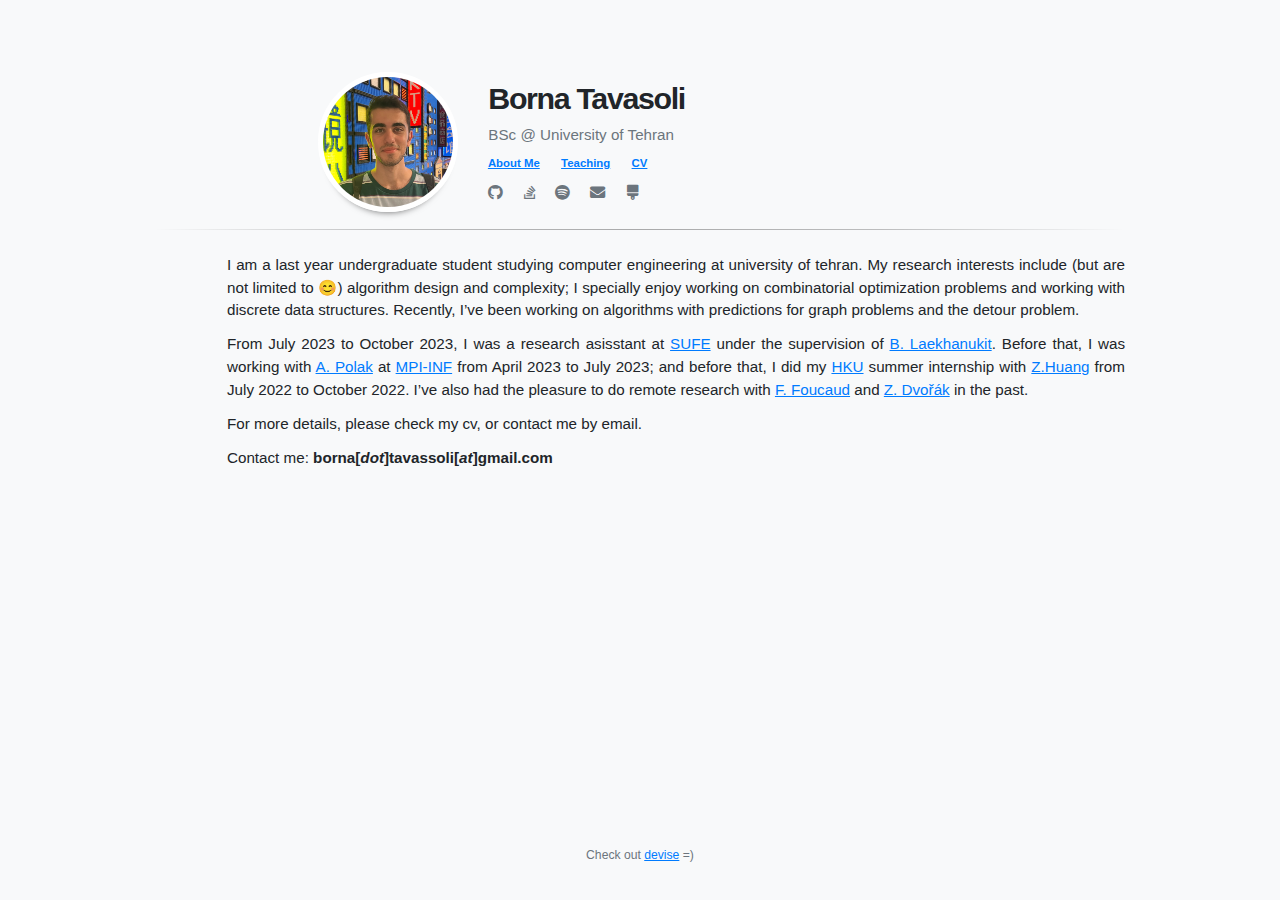
==== aboutme/index.html @ 0b663c75 "about me" ====
<!doctype html>
<link rel="stylesheet" href="../css/quote.css">
<link rel="stylesheet" href="../css/custom.css">
<script src="../js/quote.js"></script>
<html lang="en-us"><head>
    
    

    <title>Borna&#39;s Webpage</title>
    <meta charset="utf-8">
    <meta name="viewport" content="width=device-width, initial-scale=1, shrink-to-fit=no">
    <meta name="description" content="" />

    
    
    
    <link rel="stylesheet" href="../css/theme.min.css">

    
    
    

    
</head>
<link rel="stylesheet" href="../css/custom.css">
    <script src="../js/quote.js"></script>
    <body>
        <div id="content" class="mx-auto"><header class="container mt-sm-5 mt-4 mb-4 mt-xs-1">
    <div class="row">
        
        <div class="col-sm-4 col-12 text-sm-right text-center pt-sm-4">
            <a href="../" class="text-decoration-none">
                <img id="home-image" class="rounded-circle"
                    
                        
                            src="../images/profile.png"
                        
                    
                />
            </a>
        </div>
        <div class="col-sm-8 col-12 text-sm-left text-center mt-2">
        
            <h2 class="m-0 mb-2 mt-4">
                <a href="../" class="text-decoration-none">
                    
                        Borna Tavasoli
                    
                </a>
            </h2>
            <p class="text-muted mb-1">
                
                    BSc @ University of Tehran
                
            </p>
            <ul id="nav-links" class="list-inline mb-2">
                
                
                    <li class="list-inline-item">
                        <a class="badge badge-white " href="../aboutme/" title="a bit about my background">About Me</a>
                    </li>
                
                    <li class="list-inline-item">
                        <a class="badge badge-white " href="../teaching/" title="courses i&#39;ve been involved with">Teaching</a>
                    </li>
                
                    <li class="list-inline-item">
                        <a class="badge badge-white " href="../cv/" title="my academic cv">CV</a>
                    </li>
                
            </ul>
            <ul id="nav-social" class="list-inline mb-2">
                
                    <li class="list-inline-item mr-3">
                        <a href="https://github.com/borna-tl" target="_blank">
                            <i class="fab fa-github fa-1.5x text-muted"></i>
                        </a>
                    </li>
                
                    <li class="list-inline-item mr-3">
                        <a href="https://stackoverflow.com/users/17235706/borna-tavasoli" target="_blank">
                            <i class="fab fa-stack-overflow fa-1.5x text-muted"></i>
                        </a>
                    </li>
                
                    <li class="list-inline-item mr-3">
                        <a href="https://spotify.link/CkBah7Ja4Cb" target="_blank">
                            <i class="fab fa-spotify fa-1.5x text-muted"></i>
                        </a>
                    </li>
                
                    <li class="list-inline-item mr-3">
                        <a href="../aboutme/" target="_blank">
                            <i class="fas fa-envelope fa-1.5x text-muted"></i>
                        </a>
                    </li>
                
            </ul>
            <ul id = "bobross" class="button mb-2">
                
                    <li class="list-inline-item mr-3">
                        <a href="javascript:displayRandomQuote();">
                            <i class="fas fa-brush fa-1.5x text-muted"></i>
                        </a>
                    </li>
                
            </ul>
        </div>
    </div>
    <hr />
</header>
<div class="container">
    

    <div class="pl-sm-4 ml-sm-5">
        <p>I am a last year undergraduate student studying computer engineering at university of tehran. My research interests include (but are not limited to 😊) algorithm design and complexity; I specially enjoy working on combinatorial optimization problems and working with discrete data structures. Recently, I&rsquo;ve been working on algorithms with predictions for graph problems and the detour problem.</p>
<p>From July 2023 to October 2023, I was a research asisstant at <a href="https://itcs.sufe.edu.cn/main.psp">SUFE</a> under the supervision of <a href="https://bundit-lae.me">B. Laekhanukit</a>. Before that, I was working with <a href="https://adampolak.github.io">A. Polak</a> at <a href="https://www.mpi-inf.mpg.de/home/">MPI-INF</a> from April 2023 to July 2023; and before that, I did my <a href="https://www.cs.hku.hk">HKU</a> summer internship with <a href="https://i.cs.hku.hk/~zhiyi/">Z.Huang</a> from July 2022 to October 2022. I&rsquo;ve also had the pleasure to do remote research with <a href="https://perso.limos.fr/ffoucaud/">F. Foucaud</a> and <a href="https://iuuk.mff.cuni.cz/~rakdver/">Z. Dvořák</a> in the past.</p>
<p>For more details, please check my cv, or contact me by email.</p>
<p>Contact me: <strong>borna[<em>dot</em>]tavassoli[<em>at</em>]gmail.com</strong></p>

    </div>

    

            </div>
        </div><footer class="text-center pb-1">
    <small class="text-muted">
        
        
        Check out <a href="https://github.com/austingebauer/devise" target="_blank">devise</a> =)
    </small>
</footer>
</body>
</html>
---- css/quote.css ----
.quote-popup {
    position: fixed;
    top: 160px;
    right: 30px; 
    display: flex;
    background-image: url('/images/bobross.png'); /* Replace with the path to your image */
    background-size: cover; /* Adjust how the image covers the box */
    background-repeat: no-repeat; 
    /* background-color: rgba(255, 102, 0, 0.8); */
    color: #fff;
    border: 1px solid #570a00;
    padding: 10px 20px;
    max-width: 500px; /* Set the maximum width */
    word-wrap: break-word; /* Allow text to break into multiple lines */
    box-shadow: 0px 0px 10px rgba(0, 0, 0, 0.2); /* Add a shadow for depth */
    border-radius: 5px;
    animation: fadeInOut 5s ease-in-out;
  }
  
  @keyframes fadeInOut {
    0% {
      opacity: 0;
    }
    20% {
      opacity: 1;
    }
    80% {
      opacity: 1;
    }
    100% {
      opacity: 0;
    }
  }
---- css/custom.css ----
.container {
  text-align: justify;
}

.email {
  font-size: 16px;
  color: #007bff;
  text-decoration: none;
}

.email:hover {
  text-decoration: underline;
  transition: color 0.3s;
}

.email:before {
  content: '\2709 ';
  margin-right: 5px;
  font-weight: bold;
}

.underline_hover {
	color: #2f2318;
  position: relative;
  text-decoration: none;
}

.underline_hover::before {
  content: '';
  position: absolute;
  width: 100%;
  height: 3px;
  border-radius: 4px;
  background-color: #d68213;
  bottom: 0;
  left: 0;
  transform-origin: right;
  transform: scaleX(0);
  transition: transform .3s ease-in-out;
}

.underline_hover:hover::before {
  transform-origin: left;
  transform: scaleX(1);
}

#quote-container {
  position: fixed;
  top: 20px; /* Adjust the distance from the top */
  right: 20px; /* Adjust the distance from the right */
}

#quote-circle {
  width: 50px;
  height: 50px;
  background-color: #007bff; /* Change the background color to your preference */
  border-radius: 50%;
  display: flex;
  justify-content: center;
  align-items: center;
  cursor: pointer;
  transition: width 0.3s, height 0.3s;
}

#quote-circle:hover {
  width: 200px; /* Adjust the expanded width */
  height: 200px; /* Adjust the expanded height */
}

#quote-text {
  color: #fff; /* Text color */
  text-align: center;
  display: none;
}
---- css/theme.min.css ----
@charset "UTF-8";/*!* Bootstrap v4.5.2 (https://getbootstrap.com/)
* Copyright 2011-2020 The Bootstrap Authors
* Copyright 2011-2020 Twitter, Inc.
* Licensed under MIT (https://github.com/twbs/bootstrap/blob/main/LICENSE)*/:root{--blue:#007bff;--indigo:#6610f2;--purple:#6f42c1;--pink:#e83e8c;--red:#dc3545;--orange:#fd7e14;--yellow:#ffc107;--green:#28a745;--teal:#20c997;--cyan:#17a2b8;--white:#fff;--gray:#6c757d;--gray-dark:#343a40;--primary:#007bff;--secondary:#6c757d;--success:#28a745;--info:#17a2b8;--warning:#ffc107;--danger:#dc3545;--light:#f8f9fa;--dark:#343a40;--breakpoint-xs:0;--breakpoint-sm:576px;--breakpoint-md:768px;--breakpoint-lg:992px;--breakpoint-xl:1200px;--font-family-sans-serif:-apple-system, BlinkMacSystemFont, "Segoe UI", Roboto, "Helvetica Neue", Arial, "Noto Sans", sans-serif, "Apple Color Emoji", "Segoe UI Emoji", "Segoe UI Symbol", "Noto Color Emoji";--font-family-monospace:SFMono-Regular, Menlo, Monaco, Consolas, "Liberation Mono", "Courier New", monospace}*,*::before,*::after{box-sizing:border-box}html{font-family:sans-serif;line-height:1.15;-webkit-text-size-adjust:100%;-webkit-tap-highlight-color:transparent}article,aside,figcaption,figure,footer,header,hgroup,main,nav,section{display:block}body{margin:0;font-family:Helvetica Neue,helvetica neue,Arial,sans-serif;font-size:.95rem;font-weight:400;line-height:1.5;color:#212529;text-align:left;background-color:#f8f9fa}[tabindex="-1"]:focus:not(:focus-visible){outline:0!important}hr{box-sizing:content-box;height:0;overflow:visible}h1,h2,h3,h4,h5,h6{margin-top:0;margin-bottom:.5rem}p{margin-top:0;margin-bottom:1rem}abbr[title],abbr[data-original-title]{text-decoration:underline;text-decoration:underline dotted;cursor:help;border-bottom:0;text-decoration-skip-ink:none}address{margin-bottom:1rem;font-style:normal;line-height:inherit}ol,ul,dl{margin-top:0;margin-bottom:1rem}ol ol,ul ul,ol ul,ul ol{margin-bottom:0}dt{font-weight:700}dd{margin-bottom:.5rem;margin-left:0}blockquote{margin:0 0 1rem}b,strong{font-weight:bolder}small{font-size:80%}sub,sup{position:relative;font-size:75%;line-height:0;vertical-align:baseline}sub{bottom:-.25em}sup{top:-.5em}a{color:#007bff;text-decoration:none;background-color:transparent}a:hover{color:#0056b3;text-decoration:underline}a:not([href]):not([class]){color:inherit;text-decoration:none}a:not([href]):not([class]):hover{color:inherit;text-decoration:none}pre,code,kbd,samp{font-family:SFMono-Regular,Menlo,Monaco,Consolas,liberation mono,courier new,monospace;font-size:1em}pre{margin-top:0;margin-bottom:1rem;overflow:auto;-ms-overflow-style:scrollbar}figure{margin:0 0 1rem}img{vertical-align:middle;border-style:none}svg{overflow:hidden;vertical-align:middle}table{border-collapse:collapse}caption{padding-top:.75rem;padding-bottom:.75rem;color:#6c757d;text-align:left;caption-side:bottom}th{text-align:inherit}label{display:inline-block;margin-bottom:.5rem}button{border-radius:0}button:focus{outline:1px dotted;outline:5px auto -webkit-focus-ring-color}input,button,select,optgroup,textarea{margin:0;font-family:inherit;font-size:inherit;line-height:inherit}button,input{overflow:visible}button,select{text-transform:none}[role=button]{cursor:pointer}select{word-wrap:normal}button,[type=button],[type=reset],[type=submit]{-webkit-appearance:button}button:not(:disabled),[type=button]:not(:disabled),[type=reset]:not(:disabled),[type=submit]:not(:disabled){cursor:pointer}button::-moz-focus-inner,[type=button]::-moz-focus-inner,[type=reset]::-moz-focus-inner,[type=submit]::-moz-focus-inner{padding:0;border-style:none}input[type=radio],input[type=checkbox]{box-sizing:border-box;padding:0}textarea{overflow:auto;resize:vertical}fieldset{min-width:0;padding:0;margin:0;border:0}legend{display:block;width:100%;max-width:100%;padding:0;margin-bottom:.5rem;font-size:1.5rem;line-height:inherit;color:inherit;white-space:normal}progress{vertical-align:baseline}[type=number]::-webkit-inner-spin-button,[type=number]::-webkit-outer-spin-button{height:auto}[type=search]{outline-offset:-2px;-webkit-appearance:none}[type=search]::-webkit-search-decoration{-webkit-appearance:none}::-webkit-file-upload-button{font:inherit;-webkit-appearance:button}output{display:inline-block}summary{display:list-item;cursor:pointer}template{display:none}[hidden]{display:none!important}h1,h2,h3,h4,h5,h6,.h1,.h2,.h3,.h4,.h5,.h6{margin-bottom:.5rem;font-weight:500;line-height:1.2}h1,.h1{font-size:2.375rem}h2,.h2{font-size:1.9rem}h3,.h3{font-size:1.6625rem}h4,.h4{font-size:1.425rem}h5,.h5{font-size:1.1875rem}h6,.h6{font-size:.95rem}.lead{font-size:1.1875rem;font-weight:300}.display-1{font-size:6rem;font-weight:300;line-height:1.2}.display-2{font-size:5.5rem;font-weight:300;line-height:1.2}.display-3{font-size:4.5rem;font-weight:300;line-height:1.2}.display-4{font-size:3.5rem;font-weight:300;line-height:1.2}hr{margin-top:1rem;margin-bottom:1rem;border:0;border-top:1px solid rgba(0,0,0,.1)}small,.small{font-size:80%;font-weight:400}mark,.mark{padding:.2em;background-color:#fcf8e3}.list-unstyled{padding-left:0;list-style:none}.list-inline{padding-left:0;list-style:none}.list-inline-item{display:inline-block}.list-inline-item:not(:last-child){margin-right:.5rem}.initialism{font-size:90%;text-transform:uppercase}.blockquote{margin-bottom:1rem;font-size:1.1875rem}.blockquote-footer{display:block;font-size:80%;color:#6c757d}.blockquote-footer::before{content:"\2014\00A0"}.img-fluid{max-width:100%;height:auto}.img-thumbnail{padding:.25rem;background-color:#f8f9fa;border:1px solid #dee2e6;border-radius:.25rem;max-width:100%;height:auto}.figure{display:inline-block}.figure-img{margin-bottom:.5rem;line-height:1}.figure-caption{font-size:90%;color:#6c757d}code{font-size:87.5%;color:#e83e8c;word-wrap:break-word}a>code{color:inherit}kbd{padding:.2rem .4rem;font-size:87.5%;color:#fff;background-color:#212529;border-radius:.2rem}kbd kbd{padding:0;font-size:100%;font-weight:700}pre{display:block;font-size:87.5%;color:#212529}pre code{font-size:inherit;color:inherit;word-break:normal}.pre-scrollable{max-height:340px;overflow-y:scroll}.container,.container-fluid,.container-xl,.container-lg,.container-md,.container-sm{width:100%;padding-right:15px;padding-left:15px;margin-right:auto;margin-left:auto}@media(min-width:576px){.container-sm,.container{max-width:540px}}@media(min-width:768px){.container-md,.container-sm,.container{max-width:720px}}@media(min-width:992px){.container-lg,.container-md,.container-sm,.container{max-width:960px}}@media(min-width:1200px){.container-xl,.container-lg,.container-md,.container-sm,.container{max-width:1140px}}.row{display:flex;flex-wrap:wrap;margin-right:-15px;margin-left:-15px}.no-gutters{margin-right:0;margin-left:0}.no-gutters>.col,.no-gutters>[class*=col-]{padding-right:0;padding-left:0}.col-xl,.col-xl-auto,.col-xl-12,.col-xl-11,.col-xl-10,.col-xl-9,.col-xl-8,.col-xl-7,.col-xl-6,.col-xl-5,.col-xl-4,.col-xl-3,.col-xl-2,.col-xl-1,.col-lg,.col-lg-auto,.col-lg-12,.col-lg-11,.col-lg-10,.col-lg-9,.col-lg-8,.col-lg-7,.col-lg-6,.col-lg-5,.col-lg-4,.col-lg-3,.col-lg-2,.col-lg-1,.col-md,.col-md-auto,.col-md-12,.col-md-11,.col-md-10,.col-md-9,.col-md-8,.col-md-7,.col-md-6,.col-md-5,.col-md-4,.col-md-3,.col-md-2,.col-md-1,.col-sm,.col-sm-auto,.col-sm-12,.col-sm-11,.col-sm-10,.col-sm-9,.col-sm-8,.col-sm-7,.col-sm-6,.col-sm-5,.col-sm-4,.col-sm-3,.col-sm-2,.col-sm-1,.col,.col-auto,.col-12,.col-11,.col-10,.col-9,.col-8,.col-7,.col-6,.col-5,.col-4,.col-3,.col-2,.col-1{position:relative;width:100%;padding-right:15px;padding-left:15px}.col{flex-basis:0;flex-grow:1;max-width:100%}.row-cols-1>*{flex:0 0 100%;max-width:100%}.row-cols-2>*{flex:0 0 50%;max-width:50%}.row-cols-3>*{flex:0 0 33.33333333%;max-width:33.33333333%}.row-cols-4>*{flex:0 0 25%;max-width:25%}.row-cols-5>*{flex:0 0 20%;max-width:20%}.row-cols-6>*{flex:0 0 16.66666667%;max-width:16.66666667%}.col-auto{flex:none;width:auto;max-width:100%}.col-1{flex:0 0 8.33333333%;max-width:8.33333333%}.col-2{flex:0 0 16.66666667%;max-width:16.66666667%}.col-3{flex:0 0 25%;max-width:25%}.col-4{flex:0 0 33.33333333%;max-width:33.33333333%}.col-5{flex:0 0 41.66666667%;max-width:41.66666667%}.col-6{flex:0 0 50%;max-width:50%}.col-7{flex:0 0 58.33333333%;max-width:58.33333333%}.col-8{flex:0 0 66.66666667%;max-width:66.66666667%}.col-9{flex:0 0 75%;max-width:75%}.col-10{flex:0 0 83.33333333%;max-width:83.33333333%}.col-11{flex:0 0 91.66666667%;max-width:91.66666667%}.col-12{flex:0 0 100%;max-width:100%}.order-first{order:-1}.order-last{order:13}.order-0{order:0}.order-1{order:1}.order-2{order:2}.order-3{order:3}.order-4{order:4}.order-5{order:5}.order-6{order:6}.order-7{order:7}.order-8{order:8}.order-9{order:9}.order-10{order:10}.order-11{order:11}.order-12{order:12}.offset-1{margin-left:8.33333333%}.offset-2{margin-left:16.66666667%}.offset-3{margin-left:25%}.offset-4{margin-left:33.33333333%}.offset-5{margin-left:41.66666667%}.offset-6{margin-left:50%}.offset-7{margin-left:58.33333333%}.offset-8{margin-left:66.66666667%}.offset-9{margin-left:75%}.offset-10{margin-left:83.33333333%}.offset-11{margin-left:91.66666667%}@media(min-width:576px){.col-sm{flex-basis:0;flex-grow:1;max-width:100%}.row-cols-sm-1>*{flex:0 0 100%;max-width:100%}.row-cols-sm-2>*{flex:0 0 50%;max-width:50%}.row-cols-sm-3>*{flex:0 0 33.33333333%;max-width:33.33333333%}.row-cols-sm-4>*{flex:0 0 25%;max-width:25%}.row-cols-sm-5>*{flex:0 0 20%;max-width:20%}.row-cols-sm-6>*{flex:0 0 16.66666667%;max-width:16.66666667%}.col-sm-auto{flex:none;width:auto;max-width:100%}.col-sm-1{flex:0 0 8.33333333%;max-width:8.33333333%}.col-sm-2{flex:0 0 16.66666667%;max-width:16.66666667%}.col-sm-3{flex:0 0 25%;max-width:25%}.col-sm-4{flex:0 0 33.33333333%;max-width:33.33333333%}.col-sm-5{flex:0 0 41.66666667%;max-width:41.66666667%}.col-sm-6{flex:0 0 50%;max-width:50%}.col-sm-7{flex:0 0 58.33333333%;max-width:58.33333333%}.col-sm-8{flex:0 0 66.66666667%;max-width:66.66666667%}.col-sm-9{flex:0 0 75%;max-width:75%}.col-sm-10{flex:0 0 83.33333333%;max-width:83.33333333%}.col-sm-11{flex:0 0 91.66666667%;max-width:91.66666667%}.col-sm-12{flex:0 0 100%;max-width:100%}.order-sm-first{order:-1}.order-sm-last{order:13}.order-sm-0{order:0}.order-sm-1{order:1}.order-sm-2{order:2}.order-sm-3{order:3}.order-sm-4{order:4}.order-sm-5{order:5}.order-sm-6{order:6}.order-sm-7{order:7}.order-sm-8{order:8}.order-sm-9{order:9}.order-sm-10{order:10}.order-sm-11{order:11}.order-sm-12{order:12}.offset-sm-0{margin-left:0}.offset-sm-1{margin-left:8.33333333%}.offset-sm-2{margin-left:16.66666667%}.offset-sm-3{margin-left:25%}.offset-sm-4{margin-left:33.33333333%}.offset-sm-5{margin-left:41.66666667%}.offset-sm-6{margin-left:50%}.offset-sm-7{margin-left:58.33333333%}.offset-sm-8{margin-left:66.66666667%}.offset-sm-9{margin-left:75%}.offset-sm-10{margin-left:83.33333333%}.offset-sm-11{margin-left:91.66666667%}}@media(min-width:768px){.col-md{flex-basis:0;flex-grow:1;max-width:100%}.row-cols-md-1>*{flex:0 0 100%;max-width:100%}.row-cols-md-2>*{flex:0 0 50%;max-width:50%}.row-cols-md-3>*{flex:0 0 33.33333333%;max-width:33.33333333%}.row-cols-md-4>*{flex:0 0 25%;max-width:25%}.row-cols-md-5>*{flex:0 0 20%;max-width:20%}.row-cols-md-6>*{flex:0 0 16.66666667%;max-width:16.66666667%}.col-md-auto{flex:none;width:auto;max-width:100%}.col-md-1{flex:0 0 8.33333333%;max-width:8.33333333%}.col-md-2{flex:0 0 16.66666667%;max-width:16.66666667%}.col-md-3{flex:0 0 25%;max-width:25%}.col-md-4{flex:0 0 33.33333333%;max-width:33.33333333%}.col-md-5{flex:0 0 41.66666667%;max-width:41.66666667%}.col-md-6{flex:0 0 50%;max-width:50%}.col-md-7{flex:0 0 58.33333333%;max-width:58.33333333%}.col-md-8{flex:0 0 66.66666667%;max-width:66.66666667%}.col-md-9{flex:0 0 75%;max-width:75%}.col-md-10{flex:0 0 83.33333333%;max-width:83.33333333%}.col-md-11{flex:0 0 91.66666667%;max-width:91.66666667%}.col-md-12{flex:0 0 100%;max-width:100%}.order-md-first{order:-1}.order-md-last{order:13}.order-md-0{order:0}.order-md-1{order:1}.order-md-2{order:2}.order-md-3{order:3}.order-md-4{order:4}.order-md-5{order:5}.order-md-6{order:6}.order-md-7{order:7}.order-md-8{order:8}.order-md-9{order:9}.order-md-10{order:10}.order-md-11{order:11}.order-md-12{order:12}.offset-md-0{margin-left:0}.offset-md-1{margin-left:8.33333333%}.offset-md-2{margin-left:16.66666667%}.offset-md-3{margin-left:25%}.offset-md-4{margin-left:33.33333333%}.offset-md-5{margin-left:41.66666667%}.offset-md-6{margin-left:50%}.offset-md-7{margin-left:58.33333333%}.offset-md-8{margin-left:66.66666667%}.offset-md-9{margin-left:75%}.offset-md-10{margin-left:83.33333333%}.offset-md-11{margin-left:91.66666667%}}@media(min-width:992px){.col-lg{flex-basis:0;flex-grow:1;max-width:100%}.row-cols-lg-1>*{flex:0 0 100%;max-width:100%}.row-cols-lg-2>*{flex:0 0 50%;max-width:50%}.row-cols-lg-3>*{flex:0 0 33.33333333%;max-width:33.33333333%}.row-cols-lg-4>*{flex:0 0 25%;max-width:25%}.row-cols-lg-5>*{flex:0 0 20%;max-width:20%}.row-cols-lg-6>*{flex:0 0 16.66666667%;max-width:16.66666667%}.col-lg-auto{flex:none;width:auto;max-width:100%}.col-lg-1{flex:0 0 8.33333333%;max-width:8.33333333%}.col-lg-2{flex:0 0 16.66666667%;max-width:16.66666667%}.col-lg-3{flex:0 0 25%;max-width:25%}.col-lg-4{flex:0 0 33.33333333%;max-width:33.33333333%}.col-lg-5{flex:0 0 41.66666667%;max-width:41.66666667%}.col-lg-6{flex:0 0 50%;max-width:50%}.col-lg-7{flex:0 0 58.33333333%;max-width:58.33333333%}.col-lg-8{flex:0 0 66.66666667%;max-width:66.66666667%}.col-lg-9{flex:0 0 75%;max-width:75%}.col-lg-10{flex:0 0 83.33333333%;max-width:83.33333333%}.col-lg-11{flex:0 0 91.66666667%;max-width:91.66666667%}.col-lg-12{flex:0 0 100%;max-width:100%}.order-lg-first{order:-1}.order-lg-last{order:13}.order-lg-0{order:0}.order-lg-1{order:1}.order-lg-2{order:2}.order-lg-3{order:3}.order-lg-4{order:4}.order-lg-5{order:5}.order-lg-6{order:6}.order-lg-7{order:7}.order-lg-8{order:8}.order-lg-9{order:9}.order-lg-10{order:10}.order-lg-11{order:11}.order-lg-12{order:12}.offset-lg-0{margin-left:0}.offset-lg-1{margin-left:8.33333333%}.offset-lg-2{margin-left:16.66666667%}.offset-lg-3{margin-left:25%}.offset-lg-4{margin-left:33.33333333%}.offset-lg-5{margin-left:41.66666667%}.offset-lg-6{margin-left:50%}.offset-lg-7{margin-left:58.33333333%}.offset-lg-8{margin-left:66.66666667%}.offset-lg-9{margin-left:75%}.offset-lg-10{margin-left:83.33333333%}.offset-lg-11{margin-left:91.66666667%}}@media(min-width:1200px){.col-xl{flex-basis:0;flex-grow:1;max-width:100%}.row-cols-xl-1>*{flex:0 0 100%;max-width:100%}.row-cols-xl-2>*{flex:0 0 50%;max-width:50%}.row-cols-xl-3>*{flex:0 0 33.33333333%;max-width:33.33333333%}.row-cols-xl-4>*{flex:0 0 25%;max-width:25%}.row-cols-xl-5>*{flex:0 0 20%;max-width:20%}.row-cols-xl-6>*{flex:0 0 16.66666667%;max-width:16.66666667%}.col-xl-auto{flex:none;width:auto;max-width:100%}.col-xl-1{flex:0 0 8.33333333%;max-width:8.33333333%}.col-xl-2{flex:0 0 16.66666667%;max-width:16.66666667%}.col-xl-3{flex:0 0 25%;max-width:25%}.col-xl-4{flex:0 0 33.33333333%;max-width:33.33333333%}.col-xl-5{flex:0 0 41.66666667%;max-width:41.66666667%}.col-xl-6{flex:0 0 50%;max-width:50%}.col-xl-7{flex:0 0 58.33333333%;max-width:58.33333333%}.col-xl-8{flex:0 0 66.66666667%;max-width:66.66666667%}.col-xl-9{flex:0 0 75%;max-width:75%}.col-xl-10{flex:0 0 83.33333333%;max-width:83.33333333%}.col-xl-11{flex:0 0 91.66666667%;max-width:91.66666667%}.col-xl-12{flex:0 0 100%;max-width:100%}.order-xl-first{order:-1}.order-xl-last{order:13}.order-xl-0{order:0}.order-xl-1{order:1}.order-xl-2{order:2}.order-xl-3{order:3}.order-xl-4{order:4}.order-xl-5{order:5}.order-xl-6{order:6}.order-xl-7{order:7}.order-xl-8{order:8}.order-xl-9{order:9}.order-xl-10{order:10}.order-xl-11{order:11}.order-xl-12{order:12}.offset-xl-0{margin-left:0}.offset-xl-1{margin-left:8.33333333%}.offset-xl-2{margin-left:16.66666667%}.offset-xl-3{margin-left:25%}.offset-xl-4{margin-left:33.33333333%}.offset-xl-5{margin-left:41.66666667%}.offset-xl-6{margin-left:50%}.offset-xl-7{margin-left:58.33333333%}.offset-xl-8{margin-left:66.66666667%}.offset-xl-9{margin-left:75%}.offset-xl-10{margin-left:83.33333333%}.offset-xl-11{margin-left:91.66666667%}}.table{width:100%;margin-bottom:1rem;color:#212529}.table th,.table td{padding:.75rem;vertical-align:top;border-top:1px solid #dee2e6}.table thead th{vertical-align:bottom;border-bottom:2px solid #dee2e6}.table tbody+tbody{border-top:2px solid #dee2e6}.table-sm th,.table-sm td{padding:.3rem}.table-bordered{border:1px solid #dee2e6}.table-bordered th,.table-bordered td{border:1px solid #dee2e6}.table-bordered thead th,.table-bordered thead td{border-bottom-width:2px}.table-borderless th,.table-borderless td,.table-borderless thead th,.table-borderless tbody+tbody{border:0}.table-striped tbody tr:nth-of-type(odd){background-color:rgba(0,0,0,5%)}.table-hover tbody tr:hover{color:#212529;background-color:rgba(0,0,0,.075)}.table-primary,.table-primary>th,.table-primary>td{background-color:#b8daff}.table-primary th,.table-primary td,.table-primary thead th,.table-primary tbody+tbody{border-color:#7abaff}.table-hover .table-primary:hover{background-color:#9fcdff}.table-hover .table-primary:hover>td,.table-hover .table-primary:hover>th{background-color:#9fcdff}.table-secondary,.table-secondary>th,.table-secondary>td{background-color:#d6d8db}.table-secondary th,.table-secondary td,.table-secondary thead th,.table-secondary tbody+tbody{border-color:#b3b7bb}.table-hover .table-secondary:hover{background-color:#c8cbcf}.table-hover .table-secondary:hover>td,.table-hover .table-secondary:hover>th{background-color:#c8cbcf}.table-success,.table-success>th,.table-success>td{background-color:#c3e6cb}.table-success th,.table-success td,.table-success thead th,.table-success tbody+tbody{border-color:#8fd19e}.table-hover .table-success:hover{background-color:#b1dfbb}.table-hover .table-success:hover>td,.table-hover .table-success:hover>th{background-color:#b1dfbb}.table-info,.table-info>th,.table-info>td{background-color:#bee5eb}.table-info th,.table-info td,.table-info thead th,.table-info tbody+tbody{border-color:#86cfda}.table-hover .table-info:hover{background-color:#abdde5}.table-hover .table-info:hover>td,.table-hover .table-info:hover>th{background-color:#abdde5}.table-warning,.table-warning>th,.table-warning>td{background-color:#ffeeba}.table-warning th,.table-warning td,.table-warning thead th,.table-warning tbody+tbody{border-color:#ffdf7e}.table-hover .table-warning:hover{background-color:#ffe8a1}.table-hover .table-warning:hover>td,.table-hover .table-warning:hover>th{background-color:#ffe8a1}.table-danger,.table-danger>th,.table-danger>td{background-color:#f5c6cb}.table-danger th,.table-danger td,.table-danger thead th,.table-danger tbody+tbody{border-color:#ed969e}.table-hover .table-danger:hover{background-color:#f1b0b7}.table-hover .table-danger:hover>td,.table-hover .table-danger:hover>th{background-color:#f1b0b7}.table-light,.table-light>th,.table-light>td{background-color:#fdfdfe}.table-light th,.table-light td,.table-light thead th,.table-light tbody+tbody{border-color:#fbfcfc}.table-hover .table-light:hover{background-color:#ececf6}.table-hover .table-light:hover>td,.table-hover .table-light:hover>th{background-color:#ececf6}.table-dark,.table-dark>th,.table-dark>td{background-color:#c6c8ca}.table-dark th,.table-dark td,.table-dark thead th,.table-dark tbody+tbody{border-color:#95999c}.table-hover .table-dark:hover{background-color:#b9bbbe}.table-hover .table-dark:hover>td,.table-hover .table-dark:hover>th{background-color:#b9bbbe}.table-active,.table-active>th,.table-active>td{background-color:rgba(0,0,0,.075)}.table-hover .table-active:hover{background-color:rgba(0,0,0,.075)}.table-hover .table-active:hover>td,.table-hover .table-active:hover>th{background-color:rgba(0,0,0,.075)}.table .thead-dark th{color:#fff;background-color:#343a40;border-color:#454d55}.table .thead-light th{color:#495057;background-color:#e9ecef;border-color:#dee2e6}.table-dark{color:#fff;background-color:#343a40}.table-dark th,.table-dark td,.table-dark thead th{border-color:#454d55}.table-dark.table-bordered{border:0}.table-dark.table-striped tbody tr:nth-of-type(odd){background-color:rgba(255,255,255,5%)}.table-dark.table-hover tbody tr:hover{color:#fff;background-color:rgba(255,255,255,.075)}@media(max-width:575.98px){.table-responsive-sm{display:block;width:100%;overflow-x:auto;-webkit-overflow-scrolling:touch}.table-responsive-sm>.table-bordered{border:0}}@media(max-width:767.98px){.table-responsive-md{display:block;width:100%;overflow-x:auto;-webkit-overflow-scrolling:touch}.table-responsive-md>.table-bordered{border:0}}@media(max-width:991.98px){.table-responsive-lg{display:block;width:100%;overflow-x:auto;-webkit-overflow-scrolling:touch}.table-responsive-lg>.table-bordered{border:0}}@media(max-width:1199.98px){.table-responsive-xl{display:block;width:100%;overflow-x:auto;-webkit-overflow-scrolling:touch}.table-responsive-xl>.table-bordered{border:0}}.table-responsive{display:block;width:100%;overflow-x:auto;-webkit-overflow-scrolling:touch}.table-responsive>.table-bordered{border:0}.form-control{display:block;width:100%;height:calc(1.5em + .75rem + 2px);padding:.375rem .75rem;font-size:.95rem;font-weight:400;line-height:1.5;color:#495057;background-color:#fff;background-clip:padding-box;border:1px solid #ced4da;border-radius:.25rem;transition:border-color .15s ease-in-out,box-shadow .15s ease-in-out}@media(prefers-reduced-motion:reduce){.form-control{transition:none}}.form-control::-ms-expand{background-color:transparent;border:0}.form-control:-moz-focusring{color:transparent;text-shadow:0 0 0 #495057}.form-control:focus{color:#495057;background-color:#fff;border-color:#80bdff;outline:0;box-shadow:0 0 0 .2rem rgba(0,123,255,.25)}.form-control::placeholder{color:#6c757d;opacity:1}.form-control:disabled,.form-control[readonly]{background-color:#e9ecef;opacity:1}input[type=date].form-control,input[type=time].form-control,input[type=datetime-local].form-control,input[type=month].form-control{appearance:none}select.form-control:focus::-ms-value{color:#495057;background-color:#fff}.form-control-file,.form-control-range{display:block;width:100%}.col-form-label{padding-top:calc(.375rem + 1px);padding-bottom:calc(.375rem + 1px);margin-bottom:0;font-size:inherit;line-height:1.5}.col-form-label-lg{padding-top:calc(.5rem + 1px);padding-bottom:calc(.5rem + 1px);font-size:1.1875rem;line-height:1.5}.col-form-label-sm{padding-top:calc(.25rem + 1px);padding-bottom:calc(.25rem + 1px);font-size:.83125rem;line-height:1.5}.form-control-plaintext{display:block;width:100%;padding:.375rem 0;margin-bottom:0;font-size:.95rem;line-height:1.5;color:#212529;background-color:transparent;border:solid transparent;border-width:1px 0}.form-control-plaintext.form-control-sm,.form-control-plaintext.form-control-lg{padding-right:0;padding-left:0}.form-control-sm{height:calc(1.5em + .5rem + 2px);padding:.25rem .5rem;font-size:.83125rem;line-height:1.5;border-radius:.2rem}.form-control-lg{height:calc(1.5em + 1rem + 2px);padding:.5rem 1rem;font-size:1.1875rem;line-height:1.5;border-radius:.3rem}select.form-control[size],select.form-control[multiple]{height:auto}textarea.form-control{height:auto}.form-group{margin-bottom:1rem}.form-text{display:block;margin-top:.25rem}.form-row{display:flex;flex-wrap:wrap;margin-right:-5px;margin-left:-5px}.form-row>.col,.form-row>[class*=col-]{padding-right:5px;padding-left:5px}.form-check{position:relative;display:block;padding-left:1.25rem}.form-check-input{position:absolute;margin-top:.3rem;margin-left:-1.25rem}.form-check-input[disabled]~.form-check-label,.form-check-input:disabled~.form-check-label{color:#6c757d}.form-check-label{margin-bottom:0}.form-check-inline{display:inline-flex;align-items:center;padding-left:0;margin-right:.75rem}.form-check-inline .form-check-input{position:static;margin-top:0;margin-right:.3125rem;margin-left:0}.valid-feedback{display:none;width:100%;margin-top:.25rem;font-size:80%;color:#28a745}.valid-tooltip{position:absolute;top:100%;left:0;z-index:5;display:none;max-width:100%;padding:.25rem .5rem;margin-top:.1rem;font-size:.83125rem;line-height:1.5;color:#fff;background-color:rgba(40,167,69,.9);border-radius:.25rem}.was-validated :valid~.valid-feedback,.was-validated :valid~.valid-tooltip,.is-valid~.valid-feedback,.is-valid~.valid-tooltip{display:block}.was-validated .form-control:valid,.form-control.is-valid{border-color:#28a745;padding-right:calc(1.5em + .75rem);background-image:url("data:image/svg+xml,%3csvg xmlns='http://www.w3.org/2000/svg' width='8' height='8' viewBox='0 0 8 8'%3e%3cpath fill='%2328a745' d='M2.3 6.73L.6 4.53c-.4-1.04.46-1.4 1.1-.8l1.1 1.4 3.4-3.8c.6-.63 1.6-.27 1.2.7l-4 4.6c-.43.5-.8.4-1.1.1z'/%3e%3c/svg%3e");background-repeat:no-repeat;background-position:right calc(.375em + .1875rem)center;background-size:calc(.75em + .375rem)calc(.75em + .375rem)}.was-validated .form-control:valid:focus,.form-control.is-valid:focus{border-color:#28a745;box-shadow:0 0 0 .2rem rgba(40,167,69,.25)}.was-validated textarea.form-control:valid,textarea.form-control.is-valid{padding-right:calc(1.5em + .75rem);background-position:top calc(.375em + .1875rem)right calc(.375em + .1875rem)}.was-validated .custom-select:valid,.custom-select.is-valid{border-color:#28a745;padding-right:calc(.75em + 2.3125rem);background:url("data:image/svg+xml,%3csvg xmlns='http://www.w3.org/2000/svg' width='4' height='5' viewBox='0 0 4 5'%3e%3cpath fill='%23343a40' d='M2 0L0 2h4zm0 5L0 3h4z'/%3e%3c/svg%3e")no-repeat right .75rem center/8px 10px,url("data:image/svg+xml,%3csvg xmlns='http://www.w3.org/2000/svg' width='8' height='8' viewBox='0 0 8 8'%3e%3cpath fill='%2328a745' d='M2.3 6.73L.6 4.53c-.4-1.04.46-1.4 1.1-.8l1.1 1.4 3.4-3.8c.6-.63 1.6-.27 1.2.7l-4 4.6c-.43.5-.8.4-1.1.1z'/%3e%3c/svg%3e")#fff no-repeat center right 1.75rem/calc(.75em + .375rem)calc(.75em + .375rem)}.was-validated .custom-select:valid:focus,.custom-select.is-valid:focus{border-color:#28a745;box-shadow:0 0 0 .2rem rgba(40,167,69,.25)}.was-validated .form-check-input:valid~.form-check-label,.form-check-input.is-valid~.form-check-label{color:#28a745}.was-validated .form-check-input:valid~.valid-feedback,.was-validated .form-check-input:valid~.valid-tooltip,.form-check-input.is-valid~.valid-feedback,.form-check-input.is-valid~.valid-tooltip{display:block}.was-validated .custom-control-input:valid~.custom-control-label,.custom-control-input.is-valid~.custom-control-label{color:#28a745}.was-validated .custom-control-input:valid~.custom-control-label::before,.custom-control-input.is-valid~.custom-control-label::before{border-color:#28a745}.was-validated .custom-control-input:valid:checked~.custom-control-label::before,.custom-control-input.is-valid:checked~.custom-control-label::before{border-color:#34ce57;background-color:#34ce57}.was-validated .custom-control-input:valid:focus~.custom-control-label::before,.custom-control-input.is-valid:focus~.custom-control-label::before{box-shadow:0 0 0 .2rem rgba(40,167,69,.25)}.was-validated .custom-control-input:valid:focus:not(:checked)~.custom-control-label::before,.custom-control-input.is-valid:focus:not(:checked)~.custom-control-label::before{border-color:#28a745}.was-validated .custom-file-input:valid~.custom-file-label,.custom-file-input.is-valid~.custom-file-label{border-color:#28a745}.was-validated .custom-file-input:valid:focus~.custom-file-label,.custom-file-input.is-valid:focus~.custom-file-label{border-color:#28a745;box-shadow:0 0 0 .2rem rgba(40,167,69,.25)}.invalid-feedback{display:none;width:100%;margin-top:.25rem;font-size:80%;color:#dc3545}.invalid-tooltip{position:absolute;top:100%;left:0;z-index:5;display:none;max-width:100%;padding:.25rem .5rem;margin-top:.1rem;font-size:.83125rem;line-height:1.5;color:#fff;background-color:rgba(220,53,69,.9);border-radius:.25rem}.was-validated :invalid~.invalid-feedback,.was-validated :invalid~.invalid-tooltip,.is-invalid~.invalid-feedback,.is-invalid~.invalid-tooltip{display:block}.was-validated .form-control:invalid,.form-control.is-invalid{border-color:#dc3545;padding-right:calc(1.5em + .75rem);background-image:url("data:image/svg+xml,%3csvg xmlns='http://www.w3.org/2000/svg' width='12' height='12' fill='none' stroke='%23dc3545' viewBox='0 0 12 12'%3e%3ccircle cx='6' cy='6' r='4.5'/%3e%3cpath stroke-linejoin='round' d='M5.8 3.6h.4L6 6.5z'/%3e%3ccircle cx='6' cy='8.2' r='.6' fill='%23dc3545' stroke='none'/%3e%3c/svg%3e");background-repeat:no-repeat;background-position:right calc(.375em + .1875rem)center;background-size:calc(.75em + .375rem)calc(.75em + .375rem)}.was-validated .form-control:invalid:focus,.form-control.is-invalid:focus{border-color:#dc3545;box-shadow:0 0 0 .2rem rgba(220,53,69,.25)}.was-validated textarea.form-control:invalid,textarea.form-control.is-invalid{padding-right:calc(1.5em + .75rem);background-position:top calc(.375em + .1875rem)right calc(.375em + .1875rem)}.was-validated .custom-select:invalid,.custom-select.is-invalid{border-color:#dc3545;padding-right:calc(.75em + 2.3125rem);background:url("data:image/svg+xml,%3csvg xmlns='http://www.w3.org/2000/svg' width='4' height='5' viewBox='0 0 4 5'%3e%3cpath fill='%23343a40' d='M2 0L0 2h4zm0 5L0 3h4z'/%3e%3c/svg%3e")no-repeat right .75rem center/8px 10px,url("data:image/svg+xml,%3csvg xmlns='http://www.w3.org/2000/svg' width='12' height='12' fill='none' stroke='%23dc3545' viewBox='0 0 12 12'%3e%3ccircle cx='6' cy='6' r='4.5'/%3e%3cpath stroke-linejoin='round' d='M5.8 3.6h.4L6 6.5z'/%3e%3ccircle cx='6' cy='8.2' r='.6' fill='%23dc3545' stroke='none'/%3e%3c/svg%3e")#fff no-repeat center right 1.75rem/calc(.75em + .375rem)calc(.75em + .375rem)}.was-validated .custom-select:invalid:focus,.custom-select.is-invalid:focus{border-color:#dc3545;box-shadow:0 0 0 .2rem rgba(220,53,69,.25)}.was-validated .form-check-input:invalid~.form-check-label,.form-check-input.is-invalid~.form-check-label{color:#dc3545}.was-validated .form-check-input:invalid~.invalid-feedback,.was-validated .form-check-input:invalid~.invalid-tooltip,.form-check-input.is-invalid~.invalid-feedback,.form-check-input.is-invalid~.invalid-tooltip{display:block}.was-validated .custom-control-input:invalid~.custom-control-label,.custom-control-input.is-invalid~.custom-control-label{color:#dc3545}.was-validated .custom-control-input:invalid~.custom-control-label::before,.custom-control-input.is-invalid~.custom-control-label::before{border-color:#dc3545}.was-validated .custom-control-input:invalid:checked~.custom-control-label::before,.custom-control-input.is-invalid:checked~.custom-control-label::before{border-color:#e4606d;background-color:#e4606d}.was-validated .custom-control-input:invalid:focus~.custom-control-label::before,.custom-control-input.is-invalid:focus~.custom-control-label::before{box-shadow:0 0 0 .2rem rgba(220,53,69,.25)}.was-validated .custom-control-input:invalid:focus:not(:checked)~.custom-control-label::before,.custom-control-input.is-invalid:focus:not(:checked)~.custom-control-label::before{border-color:#dc3545}.was-validated .custom-file-input:invalid~.custom-file-label,.custom-file-input.is-invalid~.custom-file-label{border-color:#dc3545}.was-validated .custom-file-input:invalid:focus~.custom-file-label,.custom-file-input.is-invalid:focus~.custom-file-label{border-color:#dc3545;box-shadow:0 0 0 .2rem rgba(220,53,69,.25)}.form-inline{display:flex;flex-flow:row wrap;align-items:center}.form-inline .form-check{width:100%}@media(min-width:576px){.form-inline label{display:flex;align-items:center;justify-content:center;margin-bottom:0}.form-inline .form-group{display:flex;flex:none;flex-flow:row wrap;align-items:center;margin-bottom:0}.form-inline .form-control{display:inline-block;width:auto;vertical-align:middle}.form-inline .form-control-plaintext{display:inline-block}.form-inline .input-group,.form-inline .custom-select{width:auto}.form-inline .form-check{display:flex;align-items:center;justify-content:center;width:auto;padding-left:0}.form-inline .form-check-input{position:relative;flex-shrink:0;margin-top:0;margin-right:.25rem;margin-left:0}.form-inline .custom-control{align-items:center;justify-content:center}.form-inline .custom-control-label{margin-bottom:0}}.btn{display:inline-block;font-weight:400;color:#212529;text-align:center;vertical-align:middle;user-select:none;background-color:transparent;border:1px solid transparent;padding:.375rem .75rem;font-size:.95rem;line-height:1.5;border-radius:.25rem;transition:color .15s ease-in-out,background-color .15s ease-in-out,border-color .15s ease-in-out,box-shadow .15s ease-in-out}@media(prefers-reduced-motion:reduce){.btn{transition:none}}.btn:hover{color:#212529;text-decoration:none}.btn:focus,.btn.focus{outline:0;box-shadow:0 0 0 .2rem rgba(0,123,255,.25)}.btn.disabled,.btn:disabled{opacity:.65}.btn:not(:disabled):not(.disabled){cursor:pointer}a.btn.disabled,fieldset:disabled a.btn{pointer-events:none}.btn-primary{color:#fff;background-color:#007bff;border-color:#007bff}.btn-primary:hover{color:#fff;background-color:#0069d9;border-color:#0062cc}.btn-primary:focus,.btn-primary.focus{color:#fff;background-color:#0069d9;border-color:#0062cc;box-shadow:0 0 0 .2rem rgba(38,143,255,.5)}.btn-primary.disabled,.btn-primary:disabled{color:#fff;background-color:#007bff;border-color:#007bff}.btn-primary:not(:disabled):not(.disabled):active,.btn-primary:not(:disabled):not(.disabled).active,.show>.btn-primary.dropdown-toggle{color:#fff;background-color:#0062cc;border-color:#005cbf}.btn-primary:not(:disabled):not(.disabled):active:focus,.btn-primary:not(:disabled):not(.disabled).active:focus,.show>.btn-primary.dropdown-toggle:focus{box-shadow:0 0 0 .2rem rgba(38,143,255,.5)}.btn-secondary{color:#fff;background-color:#6c757d;border-color:#6c757d}.btn-secondary:hover{color:#fff;background-color:#5a6268;border-color:#545b62}.btn-secondary:focus,.btn-secondary.focus{color:#fff;background-color:#5a6268;border-color:#545b62;box-shadow:0 0 0 .2rem rgba(130,138,145,.5)}.btn-secondary.disabled,.btn-secondary:disabled{color:#fff;background-color:#6c757d;border-color:#6c757d}.btn-secondary:not(:disabled):not(.disabled):active,.btn-secondary:not(:disabled):not(.disabled).active,.show>.btn-secondary.dropdown-toggle{color:#fff;background-color:#545b62;border-color:#4e555b}.btn-secondary:not(:disabled):not(.disabled):active:focus,.btn-secondary:not(:disabled):not(.disabled).active:focus,.show>.btn-secondary.dropdown-toggle:focus{box-shadow:0 0 0 .2rem rgba(130,138,145,.5)}.btn-success{color:#fff;background-color:#28a745;border-color:#28a745}.btn-success:hover{color:#fff;background-color:#218838;border-color:#1e7e34}.btn-success:focus,.btn-success.focus{color:#fff;background-color:#218838;border-color:#1e7e34;box-shadow:0 0 0 .2rem rgba(72,180,97,.5)}.btn-success.disabled,.btn-success:disabled{color:#fff;background-color:#28a745;border-color:#28a745}.btn-success:not(:disabled):not(.disabled):active,.btn-success:not(:disabled):not(.disabled).active,.show>.btn-success.dropdown-toggle{color:#fff;background-color:#1e7e34;border-color:#1c7430}.btn-success:not(:disabled):not(.disabled):active:focus,.btn-success:not(:disabled):not(.disabled).active:focus,.show>.btn-success.dropdown-toggle:focus{box-shadow:0 0 0 .2rem rgba(72,180,97,.5)}.btn-info{color:#fff;background-color:#17a2b8;border-color:#17a2b8}.btn-info:hover{color:#fff;background-color:#138496;border-color:#117a8b}.btn-info:focus,.btn-info.focus{color:#fff;background-color:#138496;border-color:#117a8b;box-shadow:0 0 0 .2rem rgba(58,176,195,.5)}.btn-info.disabled,.btn-info:disabled{color:#fff;background-color:#17a2b8;border-color:#17a2b8}.btn-info:not(:disabled):not(.disabled):active,.btn-info:not(:disabled):not(.disabled).active,.show>.btn-info.dropdown-toggle{color:#fff;background-color:#117a8b;border-color:#10707f}.btn-info:not(:disabled):not(.disabled):active:focus,.btn-info:not(:disabled):not(.disabled).active:focus,.show>.btn-info.dropdown-toggle:focus{box-shadow:0 0 0 .2rem rgba(58,176,195,.5)}.btn-warning{color:#212529;background-color:#ffc107;border-color:#ffc107}.btn-warning:hover{color:#212529;background-color:#e0a800;border-color:#d39e00}.btn-warning:focus,.btn-warning.focus{color:#212529;background-color:#e0a800;border-color:#d39e00;box-shadow:0 0 0 .2rem rgba(222,170,12,.5)}.btn-warning.disabled,.btn-warning:disabled{color:#212529;background-color:#ffc107;border-color:#ffc107}.btn-warning:not(:disabled):not(.disabled):active,.btn-warning:not(:disabled):not(.disabled).active,.show>.btn-warning.dropdown-toggle{color:#212529;background-color:#d39e00;border-color:#c69500}.btn-warning:not(:disabled):not(.disabled):active:focus,.btn-warning:not(:disabled):not(.disabled).active:focus,.show>.btn-warning.dropdown-toggle:focus{box-shadow:0 0 0 .2rem rgba(222,170,12,.5)}.btn-danger{color:#fff;background-color:#dc3545;border-color:#dc3545}.btn-danger:hover{color:#fff;background-color:#c82333;border-color:#bd2130}.btn-danger:focus,.btn-danger.focus{color:#fff;background-color:#c82333;border-color:#bd2130;box-shadow:0 0 0 .2rem rgba(225,83,97,.5)}.btn-danger.disabled,.btn-danger:disabled{color:#fff;background-color:#dc3545;border-color:#dc3545}.btn-danger:not(:disabled):not(.disabled):active,.btn-danger:not(:disabled):not(.disabled).active,.show>.btn-danger.dropdown-toggle{color:#fff;background-color:#bd2130;border-color:#b21f2d}.btn-danger:not(:disabled):not(.disabled):active:focus,.btn-danger:not(:disabled):not(.disabled).active:focus,.show>.btn-danger.dropdown-toggle:focus{box-shadow:0 0 0 .2rem rgba(225,83,97,.5)}.btn-light{color:#212529;background-color:#f8f9fa;border-color:#f8f9fa}.btn-light:hover{color:#212529;background-color:#e2e6ea;border-color:#dae0e5}.btn-light:focus,.btn-light.focus{color:#212529;background-color:#e2e6ea;border-color:#dae0e5;box-shadow:0 0 0 .2rem rgba(216,217,219,.5)}.btn-light.disabled,.btn-light:disabled{color:#212529;background-color:#f8f9fa;border-color:#f8f9fa}.btn-light:not(:disabled):not(.disabled):active,.btn-light:not(:disabled):not(.disabled).active,.show>.btn-light.dropdown-toggle{color:#212529;background-color:#dae0e5;border-color:#d3d9df}.btn-light:not(:disabled):not(.disabled):active:focus,.btn-light:not(:disabled):not(.disabled).active:focus,.show>.btn-light.dropdown-toggle:focus{box-shadow:0 0 0 .2rem rgba(216,217,219,.5)}.btn-dark{color:#fff;background-color:#343a40;border-color:#343a40}.btn-dark:hover{color:#fff;background-color:#23272b;border-color:#1d2124}.btn-dark:focus,.btn-dark.focus{color:#fff;background-color:#23272b;border-color:#1d2124;box-shadow:0 0 0 .2rem rgba(82,88,93,.5)}.btn-dark.disabled,.btn-dark:disabled{color:#fff;background-color:#343a40;border-color:#343a40}.btn-dark:not(:disabled):not(.disabled):active,.btn-dark:not(:disabled):not(.disabled).active,.show>.btn-dark.dropdown-toggle{color:#fff;background-color:#1d2124;border-color:#171a1d}.btn-dark:not(:disabled):not(.disabled):active:focus,.btn-dark:not(:disabled):not(.disabled).active:focus,.show>.btn-dark.dropdown-toggle:focus{box-shadow:0 0 0 .2rem rgba(82,88,93,.5)}.btn-outline-primary{color:#007bff;border-color:#007bff}.btn-outline-primary:hover{color:#fff;background-color:#007bff;border-color:#007bff}.btn-outline-primary:focus,.btn-outline-primary.focus{box-shadow:0 0 0 .2rem rgba(0,123,255,.5)}.btn-outline-primary.disabled,.btn-outline-primary:disabled{color:#007bff;background-color:transparent}.btn-outline-primary:not(:disabled):not(.disabled):active,.btn-outline-primary:not(:disabled):not(.disabled).active,.show>.btn-outline-primary.dropdown-toggle{color:#fff;background-color:#007bff;border-color:#007bff}.btn-outline-primary:not(:disabled):not(.disabled):active:focus,.btn-outline-primary:not(:disabled):not(.disabled).active:focus,.show>.btn-outline-primary.dropdown-toggle:focus{box-shadow:0 0 0 .2rem rgba(0,123,255,.5)}.btn-outline-secondary{color:#6c757d;border-color:#6c757d}.btn-outline-secondary:hover{color:#fff;background-color:#6c757d;border-color:#6c757d}.btn-outline-secondary:focus,.btn-outline-secondary.focus{box-shadow:0 0 0 .2rem rgba(108,117,125,.5)}.btn-outline-secondary.disabled,.btn-outline-secondary:disabled{color:#6c757d;background-color:transparent}.btn-outline-secondary:not(:disabled):not(.disabled):active,.btn-outline-secondary:not(:disabled):not(.disabled).active,.show>.btn-outline-secondary.dropdown-toggle{color:#fff;background-color:#6c757d;border-color:#6c757d}.btn-outline-secondary:not(:disabled):not(.disabled):active:focus,.btn-outline-secondary:not(:disabled):not(.disabled).active:focus,.show>.btn-outline-secondary.dropdown-toggle:focus{box-shadow:0 0 0 .2rem rgba(108,117,125,.5)}.btn-outline-success{color:#28a745;border-color:#28a745}.btn-outline-success:hover{color:#fff;background-color:#28a745;border-color:#28a745}.btn-outline-success:focus,.btn-outline-success.focus{box-shadow:0 0 0 .2rem rgba(40,167,69,.5)}.btn-outline-success.disabled,.btn-outline-success:disabled{color:#28a745;background-color:transparent}.btn-outline-success:not(:disabled):not(.disabled):active,.btn-outline-success:not(:disabled):not(.disabled).active,.show>.btn-outline-success.dropdown-toggle{color:#fff;background-color:#28a745;border-color:#28a745}.btn-outline-success:not(:disabled):not(.disabled):active:focus,.btn-outline-success:not(:disabled):not(.disabled).active:focus,.show>.btn-outline-success.dropdown-toggle:focus{box-shadow:0 0 0 .2rem rgba(40,167,69,.5)}.btn-outline-info{color:#17a2b8;border-color:#17a2b8}.btn-outline-info:hover{color:#fff;background-color:#17a2b8;border-color:#17a2b8}.btn-outline-info:focus,.btn-outline-info.focus{box-shadow:0 0 0 .2rem rgba(23,162,184,.5)}.btn-outline-info.disabled,.btn-outline-info:disabled{color:#17a2b8;background-color:transparent}.btn-outline-info:not(:disabled):not(.disabled):active,.btn-outline-info:not(:disabled):not(.disabled).active,.show>.btn-outline-info.dropdown-toggle{color:#fff;background-color:#17a2b8;border-color:#17a2b8}.btn-outline-info:not(:disabled):not(.disabled):active:focus,.btn-outline-info:not(:disabled):not(.disabled).active:focus,.show>.btn-outline-info.dropdown-toggle:focus{box-shadow:0 0 0 .2rem rgba(23,162,184,.5)}.btn-outline-warning{color:#ffc107;border-color:#ffc107}.btn-outline-warning:hover{color:#212529;background-color:#ffc107;border-color:#ffc107}.btn-outline-warning:focus,.btn-outline-warning.focus{box-shadow:0 0 0 .2rem rgba(255,193,7,.5)}.btn-outline-warning.disabled,.btn-outline-warning:disabled{color:#ffc107;background-color:transparent}.btn-outline-warning:not(:disabled):not(.disabled):active,.btn-outline-warning:not(:disabled):not(.disabled).active,.show>.btn-outline-warning.dropdown-toggle{color:#212529;background-color:#ffc107;border-color:#ffc107}.btn-outline-warning:not(:disabled):not(.disabled):active:focus,.btn-outline-warning:not(:disabled):not(.disabled).active:focus,.show>.btn-outline-warning.dropdown-toggle:focus{box-shadow:0 0 0 .2rem rgba(255,193,7,.5)}.btn-outline-danger{color:#dc3545;border-color:#dc3545}.btn-outline-danger:hover{color:#fff;background-color:#dc3545;border-color:#dc3545}.btn-outline-danger:focus,.btn-outline-danger.focus{box-shadow:0 0 0 .2rem rgba(220,53,69,.5)}.btn-outline-danger.disabled,.btn-outline-danger:disabled{color:#dc3545;background-color:transparent}.btn-outline-danger:not(:disabled):not(.disabled):active,.btn-outline-danger:not(:disabled):not(.disabled).active,.show>.btn-outline-danger.dropdown-toggle{color:#fff;background-color:#dc3545;border-color:#dc3545}.btn-outline-danger:not(:disabled):not(.disabled):active:focus,.btn-outline-danger:not(:disabled):not(.disabled).active:focus,.show>.btn-outline-danger.dropdown-toggle:focus{box-shadow:0 0 0 .2rem rgba(220,53,69,.5)}.btn-outline-light{color:#f8f9fa;border-color:#f8f9fa}.btn-outline-light:hover{color:#212529;background-color:#f8f9fa;border-color:#f8f9fa}.btn-outline-light:focus,.btn-outline-light.focus{box-shadow:0 0 0 .2rem rgba(248,249,250,.5)}.btn-outline-light.disabled,.btn-outline-light:disabled{color:#f8f9fa;background-color:transparent}.btn-outline-light:not(:disabled):not(.disabled):active,.btn-outline-light:not(:disabled):not(.disabled).active,.show>.btn-outline-light.dropdown-toggle{color:#212529;background-color:#f8f9fa;border-color:#f8f9fa}.btn-outline-light:not(:disabled):not(.disabled):active:focus,.btn-outline-light:not(:disabled):not(.disabled).active:focus,.show>.btn-outline-light.dropdown-toggle:focus{box-shadow:0 0 0 .2rem rgba(248,249,250,.5)}.btn-outline-dark{color:#343a40;border-color:#343a40}.btn-outline-dark:hover{color:#fff;background-color:#343a40;border-color:#343a40}.btn-outline-dark:focus,.btn-outline-dark.focus{box-shadow:0 0 0 .2rem rgba(52,58,64,.5)}.btn-outline-dark.disabled,.btn-outline-dark:disabled{color:#343a40;background-color:transparent}.btn-outline-dark:not(:disabled):not(.disabled):active,.btn-outline-dark:not(:disabled):not(.disabled).active,.show>.btn-outline-dark.dropdown-toggle{color:#fff;background-color:#343a40;border-color:#343a40}.btn-outline-dark:not(:disabled):not(.disabled):active:focus,.btn-outline-dark:not(:disabled):not(.disabled).active:focus,.show>.btn-outline-dark.dropdown-toggle:focus{box-shadow:0 0 0 .2rem rgba(52,58,64,.5)}.btn-link{font-weight:400;color:#007bff;text-decoration:none}.btn-link:hover{color:#0056b3;text-decoration:underline}.btn-link:focus,.btn-link.focus{text-decoration:underline}.btn-link:disabled,.btn-link.disabled{color:#6c757d;pointer-events:none}.btn-lg,.btn-group-lg>.btn{padding:.5rem 1rem;font-size:1.1875rem;line-height:1.5;border-radius:.3rem}.btn-sm,.btn-group-sm>.btn{padding:.25rem .5rem;font-size:.83125rem;line-height:1.5;border-radius:.2rem}.btn-block{display:block;width:100%}.btn-block+.btn-block{margin-top:.5rem}input[type=submit].btn-block,input[type=reset].btn-block,input[type=button].btn-block{width:100%}.fade{transition:opacity .15s linear}@media(prefers-reduced-motion:reduce){.fade{transition:none}}.fade:not(.show){opacity:0}.collapse:not(.show){display:none}.collapsing{position:relative;height:0;overflow:hidden;transition:height .35s ease}@media(prefers-reduced-motion:reduce){.collapsing{transition:none}}.dropup,.dropright,.dropdown,.dropleft{position:relative}.dropdown-toggle{white-space:nowrap}.dropdown-toggle::after{display:inline-block;margin-left:.255em;vertical-align:.255em;content:"";border-top:.3em solid;border-right:.3em solid transparent;border-bottom:0;border-left:.3em solid transparent}.dropdown-toggle:empty::after{margin-left:0}.dropdown-menu{position:absolute;top:100%;left:0;z-index:1000;display:none;float:left;min-width:10rem;padding:.5rem 0;margin:.125rem 0 0;font-size:.95rem;color:#212529;text-align:left;list-style:none;background-color:#fff;background-clip:padding-box;border:1px solid rgba(0,0,0,.15);border-radius:.25rem}.dropdown-menu-left{right:auto;left:0}.dropdown-menu-right{right:0;left:auto}@media(min-width:576px){.dropdown-menu-sm-left{right:auto;left:0}.dropdown-menu-sm-right{right:0;left:auto}}@media(min-width:768px){.dropdown-menu-md-left{right:auto;left:0}.dropdown-menu-md-right{right:0;left:auto}}@media(min-width:992px){.dropdown-menu-lg-left{right:auto;left:0}.dropdown-menu-lg-right{right:0;left:auto}}@media(min-width:1200px){.dropdown-menu-xl-left{right:auto;left:0}.dropdown-menu-xl-right{right:0;left:auto}}.dropup .dropdown-menu{top:auto;bottom:100%;margin-top:0;margin-bottom:.125rem}.dropup .dropdown-toggle::after{display:inline-block;margin-left:.255em;vertical-align:.255em;content:"";border-top:0;border-right:.3em solid transparent;border-bottom:.3em solid;border-left:.3em solid transparent}.dropup .dropdown-toggle:empty::after{margin-left:0}.dropright .dropdown-menu{top:0;right:auto;left:100%;margin-top:0;margin-left:.125rem}.dropright .dropdown-toggle::after{display:inline-block;margin-left:.255em;vertical-align:.255em;content:"";border-top:.3em solid transparent;border-right:0;border-bottom:.3em solid transparent;border-left:.3em solid}.dropright .dropdown-toggle:empty::after{margin-left:0}.dropright .dropdown-toggle::after{vertical-align:0}.dropleft .dropdown-menu{top:0;right:100%;left:auto;margin-top:0;margin-right:.125rem}.dropleft .dropdown-toggle::after{display:inline-block;margin-left:.255em;vertical-align:.255em;content:""}.dropleft .dropdown-toggle::after{display:none}.dropleft .dropdown-toggle::before{display:inline-block;margin-right:.255em;vertical-align:.255em;content:"";border-top:.3em solid transparent;border-right:.3em solid;border-bottom:.3em solid transparent}.dropleft .dropdown-toggle:empty::after{margin-left:0}.dropleft .dropdown-toggle::before{vertical-align:0}.dropdown-menu[x-placement^=top],.dropdown-menu[x-placement^=right],.dropdown-menu[x-placement^=bottom],.dropdown-menu[x-placement^=left]{right:auto;bottom:auto}.dropdown-divider{height:0;margin:.5rem 0;overflow:hidden;border-top:1px solid #e9ecef}.dropdown-item{display:block;width:100%;padding:.25rem 1.5rem;clear:both;font-weight:400;color:#212529;text-align:inherit;white-space:nowrap;background-color:transparent;border:0}.dropdown-item:hover,.dropdown-item:focus{color:#16181b;text-decoration:none;background-color:#f8f9fa}.dropdown-item.active,.dropdown-item:active{color:#fff;text-decoration:none;background-color:#007bff}.dropdown-item.disabled,.dropdown-item:disabled{color:#6c757d;pointer-events:none;background-color:transparent}.dropdown-menu.show{display:block}.dropdown-header{display:block;padding:.5rem 1.5rem;margin-bottom:0;font-size:.83125rem;color:#6c757d;white-space:nowrap}.dropdown-item-text{display:block;padding:.25rem 1.5rem;color:#212529}.btn-group,.btn-group-vertical{position:relative;display:inline-flex;vertical-align:middle}.btn-group>.btn,.btn-group-vertical>.btn{position:relative;flex:auto}.btn-group>.btn:hover,.btn-group-vertical>.btn:hover{z-index:1}.btn-group>.btn:focus,.btn-group>.btn:active,.btn-group>.btn.active,.btn-group-vertical>.btn:focus,.btn-group-vertical>.btn:active,.btn-group-vertical>.btn.active{z-index:1}.btn-toolbar{display:flex;flex-wrap:wrap;justify-content:flex-start}.btn-toolbar .input-group{width:auto}.btn-group>.btn:not(:first-child),.btn-group>.btn-group:not(:first-child){margin-left:-1px}.btn-group>.btn:not(:last-child):not(.dropdown-toggle),.btn-group>.btn-group:not(:last-child)>.btn{border-top-right-radius:0;border-bottom-right-radius:0}.btn-group>.btn:not(:first-child),.btn-group>.btn-group:not(:first-child)>.btn{border-top-left-radius:0;border-bottom-left-radius:0}.dropdown-toggle-split{padding-right:.5625rem;padding-left:.5625rem}.dropdown-toggle-split::after,.dropup .dropdown-toggle-split::after,.dropright .dropdown-toggle-split::after{margin-left:0}.dropleft .dropdown-toggle-split::before{margin-right:0}.btn-sm+.dropdown-toggle-split,.btn-group-sm>.btn+.dropdown-toggle-split{padding-right:.375rem;padding-left:.375rem}.btn-lg+.dropdown-toggle-split,.btn-group-lg>.btn+.dropdown-toggle-split{padding-right:.75rem;padding-left:.75rem}.btn-group-vertical{flex-direction:column;align-items:flex-start;justify-content:center}.btn-group-vertical>.btn,.btn-group-vertical>.btn-group{width:100%}.btn-group-vertical>.btn:not(:first-child),.btn-group-vertical>.btn-group:not(:first-child){margin-top:-1px}.btn-group-vertical>.btn:not(:last-child):not(.dropdown-toggle),.btn-group-vertical>.btn-group:not(:last-child)>.btn{border-bottom-right-radius:0;border-bottom-left-radius:0}.btn-group-vertical>.btn:not(:first-child),.btn-group-vertical>.btn-group:not(:first-child)>.btn{border-top-left-radius:0;border-top-right-radius:0}.btn-group-toggle>.btn,.btn-group-toggle>.btn-group>.btn{margin-bottom:0}.btn-group-toggle>.btn input[type=radio],.btn-group-toggle>.btn input[type=checkbox],.btn-group-toggle>.btn-group>.btn input[type=radio],.btn-group-toggle>.btn-group>.btn input[type=checkbox]{position:absolute;clip:rect(0,0,0,0);pointer-events:none}.input-group{position:relative;display:flex;flex-wrap:wrap;align-items:stretch;width:100%}.input-group>.form-control,.input-group>.form-control-plaintext,.input-group>.custom-select,.input-group>.custom-file{position:relative;flex:auto;width:1%;min-width:0;margin-bottom:0}.input-group>.form-control+.form-control,.input-group>.form-control+.custom-select,.input-group>.form-control+.custom-file,.input-group>.form-control-plaintext+.form-control,.input-group>.form-control-plaintext+.custom-select,.input-group>.form-control-plaintext+.custom-file,.input-group>.custom-select+.form-control,.input-group>.custom-select+.custom-select,.input-group>.custom-select+.custom-file,.input-group>.custom-file+.form-control,.input-group>.custom-file+.custom-select,.input-group>.custom-file+.custom-file{margin-left:-1px}.input-group>.form-control:focus,.input-group>.custom-select:focus,.input-group>.custom-file .custom-file-input:focus~.custom-file-label{z-index:3}.input-group>.custom-file .custom-file-input:focus{z-index:4}.input-group>.form-control:not(:last-child),.input-group>.custom-select:not(:last-child){border-top-right-radius:0;border-bottom-right-radius:0}.input-group>.form-control:not(:first-child),.input-group>.custom-select:not(:first-child){border-top-left-radius:0;border-bottom-left-radius:0}.input-group>.custom-file{display:flex;align-items:center}.input-group>.custom-file:not(:last-child) .custom-file-label,.input-group>.custom-file:not(:last-child) .custom-file-label::after{border-top-right-radius:0;border-bottom-right-radius:0}.input-group>.custom-file:not(:first-child) .custom-file-label{border-top-left-radius:0;border-bottom-left-radius:0}.input-group-prepend,.input-group-append{display:flex}.input-group-prepend .btn,.input-group-append .btn{position:relative;z-index:2}.input-group-prepend .btn:focus,.input-group-append .btn:focus{z-index:3}.input-group-prepend .btn+.btn,.input-group-prepend .btn+.input-group-text,.input-group-prepend .input-group-text+.input-group-text,.input-group-prepend .input-group-text+.btn,.input-group-append .btn+.btn,.input-group-append .btn+.input-group-text,.input-group-append .input-group-text+.input-group-text,.input-group-append .input-group-text+.btn{margin-left:-1px}.input-group-prepend{margin-right:-1px}.input-group-append{margin-left:-1px}.input-group-text{display:flex;align-items:center;padding:.375rem .75rem;margin-bottom:0;font-size:.95rem;font-weight:400;line-height:1.5;color:#495057;text-align:center;white-space:nowrap;background-color:#e9ecef;border:1px solid #ced4da;border-radius:.25rem}.input-group-text input[type=radio],.input-group-text input[type=checkbox]{margin-top:0}.input-group-lg>.form-control:not(textarea),.input-group-lg>.custom-select{height:calc(1.5em + 1rem + 2px)}.input-group-lg>.form-control,.input-group-lg>.custom-select,.input-group-lg>.input-group-prepend>.input-group-text,.input-group-lg>.input-group-append>.input-group-text,.input-group-lg>.input-group-prepend>.btn,.input-group-lg>.input-group-append>.btn{padding:.5rem 1rem;font-size:1.1875rem;line-height:1.5;border-radius:.3rem}.input-group-sm>.form-control:not(textarea),.input-group-sm>.custom-select{height:calc(1.5em + .5rem + 2px)}.input-group-sm>.form-control,.input-group-sm>.custom-select,.input-group-sm>.input-group-prepend>.input-group-text,.input-group-sm>.input-group-append>.input-group-text,.input-group-sm>.input-group-prepend>.btn,.input-group-sm>.input-group-append>.btn{padding:.25rem .5rem;font-size:.83125rem;line-height:1.5;border-radius:.2rem}.input-group-lg>.custom-select,.input-group-sm>.custom-select{padding-right:1.75rem}.input-group>.input-group-prepend>.btn,.input-group>.input-group-prepend>.input-group-text,.input-group>.input-group-append:not(:last-child)>.btn,.input-group>.input-group-append:not(:last-child)>.input-group-text,.input-group>.input-group-append:last-child>.btn:not(:last-child):not(.dropdown-toggle),.input-group>.input-group-append:last-child>.input-group-text:not(:last-child){border-top-right-radius:0;border-bottom-right-radius:0}.input-group>.input-group-append>.btn,.input-group>.input-group-append>.input-group-text,.input-group>.input-group-prepend:not(:first-child)>.btn,.input-group>.input-group-prepend:not(:first-child)>.input-group-text,.input-group>.input-group-prepend:first-child>.btn:not(:first-child),.input-group>.input-group-prepend:first-child>.input-group-text:not(:first-child){border-top-left-radius:0;border-bottom-left-radius:0}.custom-control{position:relative;z-index:1;display:block;min-height:1.425rem;padding-left:1.5rem}.custom-control-inline{display:inline-flex;margin-right:1rem}.custom-control-input{position:absolute;left:0;z-index:-1;width:1rem;height:1.2125rem;opacity:0}.custom-control-input:checked~.custom-control-label::before{color:#fff;border-color:#007bff;background-color:#007bff}.custom-control-input:focus~.custom-control-label::before{box-shadow:0 0 0 .2rem rgba(0,123,255,.25)}.custom-control-input:focus:not(:checked)~.custom-control-label::before{border-color:#80bdff}.custom-control-input:not(:disabled):active~.custom-control-label::before{color:#fff;background-color:#b3d7ff;border-color:#b3d7ff}.custom-control-input[disabled]~.custom-control-label,.custom-control-input:disabled~.custom-control-label{color:#6c757d}.custom-control-input[disabled]~.custom-control-label::before,.custom-control-input:disabled~.custom-control-label::before{background-color:#e9ecef}.custom-control-label{position:relative;margin-bottom:0;vertical-align:top}.custom-control-label::before{position:absolute;top:.2125rem;left:-1.5rem;display:block;width:1rem;height:1rem;pointer-events:none;content:"";background-color:#fff;border:#adb5bd solid 1px}.custom-control-label::after{position:absolute;top:.2125rem;left:-1.5rem;display:block;width:1rem;height:1rem;content:"";background:no-repeat 50%/50%}.custom-checkbox .custom-control-label::before{border-radius:.25rem}.custom-checkbox .custom-control-input:checked~.custom-control-label::after{background-image:url("data:image/svg+xml,%3csvg xmlns='http://www.w3.org/2000/svg' width='8' height='8' viewBox='0 0 8 8'%3e%3cpath fill='%23fff' d='M6.564.75l-3.59 3.612-1.538-1.55L0 4.26l2.974 2.99L8 2.193z'/%3e%3c/svg%3e")}.custom-checkbox .custom-control-input:indeterminate~.custom-control-label::before{border-color:#007bff;background-color:#007bff}.custom-checkbox .custom-control-input:indeterminate~.custom-control-label::after{background-image:url("data:image/svg+xml,%3csvg xmlns='http://www.w3.org/2000/svg' width='4' height='4' viewBox='0 0 4 4'%3e%3cpath stroke='%23fff' d='M0 2h4'/%3e%3c/svg%3e")}.custom-checkbox .custom-control-input:disabled:checked~.custom-control-label::before{background-color:rgba(0,123,255,.5)}.custom-checkbox .custom-control-input:disabled:indeterminate~.custom-control-label::before{background-color:rgba(0,123,255,.5)}.custom-radio .custom-control-label::before{border-radius:50%}.custom-radio .custom-control-input:checked~.custom-control-label::after{background-image:url("data:image/svg+xml,%3csvg xmlns='http://www.w3.org/2000/svg' width='12' height='12' viewBox='-4 -4 8 8'%3e%3ccircle r='3' fill='%23fff'/%3e%3c/svg%3e")}.custom-radio .custom-control-input:disabled:checked~.custom-control-label::before{background-color:rgba(0,123,255,.5)}.custom-switch{padding-left:2.25rem}.custom-switch .custom-control-label::before{left:-2.25rem;width:1.75rem;pointer-events:all;border-radius:.5rem}.custom-switch .custom-control-label::after{top:calc(.2125rem + 2px);left:calc(-2.25rem + 2px);width:calc(1rem - 4px);height:calc(1rem - 4px);background-color:#adb5bd;border-radius:.5rem;transition:transform .15s ease-in-out,background-color .15s ease-in-out,border-color .15s ease-in-out,box-shadow .15s ease-in-out}@media(prefers-reduced-motion:reduce){.custom-switch .custom-control-label::after{transition:none}}.custom-switch .custom-control-input:checked~.custom-control-label::after{background-color:#fff;transform:translateX(.75rem)}.custom-switch .custom-control-input:disabled:checked~.custom-control-label::before{background-color:rgba(0,123,255,.5)}.custom-select{display:inline-block;width:100%;height:calc(1.5em + .75rem + 2px);padding:.375rem 1.75rem .375rem .75rem;font-size:.95rem;font-weight:400;line-height:1.5;color:#495057;vertical-align:middle;background:#fff url("data:image/svg+xml,%3csvg xmlns='http://www.w3.org/2000/svg' width='4' height='5' viewBox='0 0 4 5'%3e%3cpath fill='%23343a40' d='M2 0L0 2h4zm0 5L0 3h4z'/%3e%3c/svg%3e")no-repeat right .75rem center/8px 10px;border:1px solid #ced4da;border-radius:.25rem;appearance:none}.custom-select:focus{border-color:#80bdff;outline:0;box-shadow:0 0 0 .2rem rgba(0,123,255,.25)}.custom-select:focus::-ms-value{color:#495057;background-color:#fff}.custom-select[multiple],.custom-select[size]:not([size="1"]){height:auto;padding-right:.75rem;background-image:none}.custom-select:disabled{color:#6c757d;background-color:#e9ecef}.custom-select::-ms-expand{display:none}.custom-select:-moz-focusring{color:transparent;text-shadow:0 0 0 #495057}.custom-select-sm{height:calc(1.5em + .5rem + 2px);padding-top:.25rem;padding-bottom:.25rem;padding-left:.5rem;font-size:.83125rem}.custom-select-lg{height:calc(1.5em + 1rem + 2px);padding-top:.5rem;padding-bottom:.5rem;padding-left:1rem;font-size:1.1875rem}.custom-file{position:relative;display:inline-block;width:100%;height:calc(1.5em + .75rem + 2px);margin-bottom:0}.custom-file-input{position:relative;z-index:2;width:100%;height:calc(1.5em + .75rem + 2px);margin:0;opacity:0}.custom-file-input:focus~.custom-file-label{border-color:#80bdff;box-shadow:0 0 0 .2rem rgba(0,123,255,.25)}.custom-file-input[disabled]~.custom-file-label,.custom-file-input:disabled~.custom-file-label{background-color:#e9ecef}.custom-file-input:lang(en)~.custom-file-label::after{content:"Browse"}.custom-file-input~.custom-file-label[data-browse]::after{content:attr(data-browse)}.custom-file-label{position:absolute;top:0;right:0;left:0;z-index:1;height:calc(1.5em + .75rem + 2px);padding:.375rem .75rem;font-weight:400;line-height:1.5;color:#495057;background-color:#fff;border:1px solid #ced4da;border-radius:.25rem}.custom-file-label::after{position:absolute;top:0;right:0;bottom:0;z-index:3;display:block;height:calc(1.5em + .75rem);padding:.375rem .75rem;line-height:1.5;color:#495057;content:"Browse";background-color:#e9ecef;border-left:inherit;border-radius:0 .25rem .25rem 0}.custom-range{width:100%;height:1.4rem;padding:0;background-color:transparent;appearance:none}.custom-range:focus{outline:none}.custom-range:focus::-webkit-slider-thumb{box-shadow:0 0 0 1px #f8f9fa,0 0 0 .2rem rgba(0,123,255,.25)}.custom-range:focus::-moz-range-thumb{box-shadow:0 0 0 1px #f8f9fa,0 0 0 .2rem rgba(0,123,255,.25)}.custom-range:focus::-ms-thumb{box-shadow:0 0 0 1px #f8f9fa,0 0 0 .2rem rgba(0,123,255,.25)}.custom-range::-moz-focus-outer{border:0}.custom-range::-webkit-slider-thumb{width:1rem;height:1rem;margin-top:-.25rem;background-color:#007bff;border:0;border-radius:1rem;transition:background-color .15s ease-in-out,border-color .15s ease-in-out,box-shadow .15s ease-in-out;appearance:none}@media(prefers-reduced-motion:reduce){.custom-range::-webkit-slider-thumb{transition:none}}.custom-range::-webkit-slider-thumb:active{background-color:#b3d7ff}.custom-range::-webkit-slider-runnable-track{width:100%;height:.5rem;color:transparent;cursor:pointer;background-color:#dee2e6;border-color:transparent;border-radius:1rem}.custom-range::-moz-range-thumb{width:1rem;height:1rem;background-color:#007bff;border:0;border-radius:1rem;transition:background-color .15s ease-in-out,border-color .15s ease-in-out,box-shadow .15s ease-in-out;appearance:none}@media(prefers-reduced-motion:reduce){.custom-range::-moz-range-thumb{transition:none}}.custom-range::-moz-range-thumb:active{background-color:#b3d7ff}.custom-range::-moz-range-track{width:100%;height:.5rem;color:transparent;cursor:pointer;background-color:#dee2e6;border-color:transparent;border-radius:1rem}.custom-range::-ms-thumb{width:1rem;height:1rem;margin-top:0;margin-right:.2rem;margin-left:.2rem;background-color:#007bff;border:0;border-radius:1rem;transition:background-color .15s ease-in-out,border-color .15s ease-in-out,box-shadow .15s ease-in-out;appearance:none}@media(prefers-reduced-motion:reduce){.custom-range::-ms-thumb{transition:none}}.custom-range::-ms-thumb:active{background-color:#b3d7ff}.custom-range::-ms-track{width:100%;height:.5rem;color:transparent;cursor:pointer;background-color:transparent;border-color:transparent;border-width:.5rem}.custom-range::-ms-fill-lower{background-color:#dee2e6;border-radius:1rem}.custom-range::-ms-fill-upper{margin-right:15px;background-color:#dee2e6;border-radius:1rem}.custom-range:disabled::-webkit-slider-thumb{background-color:#adb5bd}.custom-range:disabled::-webkit-slider-runnable-track{cursor:default}.custom-range:disabled::-moz-range-thumb{background-color:#adb5bd}.custom-range:disabled::-moz-range-track{cursor:default}.custom-range:disabled::-ms-thumb{background-color:#adb5bd}.custom-control-label::before,.custom-file-label,.custom-select{transition:background-color .15s ease-in-out,border-color .15s ease-in-out,box-shadow .15s ease-in-out}@media(prefers-reduced-motion:reduce){.custom-control-label::before,.custom-file-label,.custom-select{transition:none}}.nav{display:flex;flex-wrap:wrap;padding-left:0;margin-bottom:0;list-style:none}.nav-link{display:block;padding:.5rem 1rem}.nav-link:hover,.nav-link:focus{text-decoration:none}.nav-link.disabled{color:#6c757d;pointer-events:none;cursor:default}.nav-tabs{border-bottom:1px solid #dee2e6}.nav-tabs .nav-item{margin-bottom:-1px}.nav-tabs .nav-link{border:1px solid transparent;border-top-left-radius:.25rem;border-top-right-radius:.25rem}.nav-tabs .nav-link:hover,.nav-tabs .nav-link:focus{border-color:#e9ecef #e9ecef #dee2e6}.nav-tabs .nav-link.disabled{color:#6c757d;background-color:transparent;border-color:transparent}.nav-tabs .nav-link.active,.nav-tabs .nav-item.show .nav-link{color:#495057;background-color:#f8f9fa;border-color:#dee2e6 #dee2e6 #f8f9fa}.nav-tabs .dropdown-menu{margin-top:-1px;border-top-left-radius:0;border-top-right-radius:0}.nav-pills .nav-link{border-radius:.25rem}.nav-pills .nav-link.active,.nav-pills .show>.nav-link{color:#fff;background-color:#007bff}.nav-fill>.nav-link,.nav-fill .nav-item{flex:auto;text-align:center}.nav-justified>.nav-link,.nav-justified .nav-item{flex-basis:0;flex-grow:1;text-align:center}.tab-content>.tab-pane{display:none}.tab-content>.active{display:block}.navbar{position:relative;display:flex;flex-wrap:wrap;align-items:center;justify-content:space-between;padding:.5rem 1rem}.navbar .container,.navbar .container-fluid,.navbar .container-sm,.navbar .container-md,.navbar .container-lg,.navbar .container-xl{display:flex;flex-wrap:wrap;align-items:center;justify-content:space-between}.navbar-brand{display:inline-block;padding-top:.321875rem;padding-bottom:.321875rem;margin-right:1rem;font-size:1.1875rem;line-height:inherit;white-space:nowrap}.navbar-brand:hover,.navbar-brand:focus{text-decoration:none}.navbar-nav{display:flex;flex-direction:column;padding-left:0;margin-bottom:0;list-style:none}.navbar-nav .nav-link{padding-right:0;padding-left:0}.navbar-nav .dropdown-menu{position:static;float:none}.navbar-text{display:inline-block;padding-top:.5rem;padding-bottom:.5rem}.navbar-collapse{flex-basis:100%;flex-grow:1;align-items:center}.navbar-toggler{padding:.25rem .75rem;font-size:1.1875rem;line-height:1;background-color:transparent;border:1px solid transparent;border-radius:.25rem}.navbar-toggler:hover,.navbar-toggler:focus{text-decoration:none}.navbar-toggler-icon{display:inline-block;width:1.5em;height:1.5em;vertical-align:middle;content:"";background:no-repeat 50%;background-size:100% 100%}@media(max-width:575.98px){.navbar-expand-sm>.container,.navbar-expand-sm>.container-fluid,.navbar-expand-sm>.container-sm,.navbar-expand-sm>.container-md,.navbar-expand-sm>.container-lg,.navbar-expand-sm>.container-xl{padding-right:0;padding-left:0}}@media(min-width:576px){.navbar-expand-sm{flex-flow:row nowrap;justify-content:flex-start}.navbar-expand-sm .navbar-nav{flex-direction:row}.navbar-expand-sm .navbar-nav .dropdown-menu{position:absolute}.navbar-expand-sm .navbar-nav .nav-link{padding-right:.5rem;padding-left:.5rem}.navbar-expand-sm>.container,.navbar-expand-sm>.container-fluid,.navbar-expand-sm>.container-sm,.navbar-expand-sm>.container-md,.navbar-expand-sm>.container-lg,.navbar-expand-sm>.container-xl{flex-wrap:nowrap}.navbar-expand-sm .navbar-collapse{display:flex!important;flex-basis:auto}.navbar-expand-sm .navbar-toggler{display:none}}@media(max-width:767.98px){.navbar-expand-md>.container,.navbar-expand-md>.container-fluid,.navbar-expand-md>.container-sm,.navbar-expand-md>.container-md,.navbar-expand-md>.container-lg,.navbar-expand-md>.container-xl{padding-right:0;padding-left:0}}@media(min-width:768px){.navbar-expand-md{flex-flow:row nowrap;justify-content:flex-start}.navbar-expand-md .navbar-nav{flex-direction:row}.navbar-expand-md .navbar-nav .dropdown-menu{position:absolute}.navbar-expand-md .navbar-nav .nav-link{padding-right:.5rem;padding-left:.5rem}.navbar-expand-md>.container,.navbar-expand-md>.container-fluid,.navbar-expand-md>.container-sm,.navbar-expand-md>.container-md,.navbar-expand-md>.container-lg,.navbar-expand-md>.container-xl{flex-wrap:nowrap}.navbar-expand-md .navbar-collapse{display:flex!important;flex-basis:auto}.navbar-expand-md .navbar-toggler{display:none}}@media(max-width:991.98px){.navbar-expand-lg>.container,.navbar-expand-lg>.container-fluid,.navbar-expand-lg>.container-sm,.navbar-expand-lg>.container-md,.navbar-expand-lg>.container-lg,.navbar-expand-lg>.container-xl{padding-right:0;padding-left:0}}@media(min-width:992px){.navbar-expand-lg{flex-flow:row nowrap;justify-content:flex-start}.navbar-expand-lg .navbar-nav{flex-direction:row}.navbar-expand-lg .navbar-nav .dropdown-menu{position:absolute}.navbar-expand-lg .navbar-nav .nav-link{padding-right:.5rem;padding-left:.5rem}.navbar-expand-lg>.container,.navbar-expand-lg>.container-fluid,.navbar-expand-lg>.container-sm,.navbar-expand-lg>.container-md,.navbar-expand-lg>.container-lg,.navbar-expand-lg>.container-xl{flex-wrap:nowrap}.navbar-expand-lg .navbar-collapse{display:flex!important;flex-basis:auto}.navbar-expand-lg .navbar-toggler{display:none}}@media(max-width:1199.98px){.navbar-expand-xl>.container,.navbar-expand-xl>.container-fluid,.navbar-expand-xl>.container-sm,.navbar-expand-xl>.container-md,.navbar-expand-xl>.container-lg,.navbar-expand-xl>.container-xl{padding-right:0;padding-left:0}}@media(min-width:1200px){.navbar-expand-xl{flex-flow:row nowrap;justify-content:flex-start}.navbar-expand-xl .navbar-nav{flex-direction:row}.navbar-expand-xl .navbar-nav .dropdown-menu{position:absolute}.navbar-expand-xl .navbar-nav .nav-link{padding-right:.5rem;padding-left:.5rem}.navbar-expand-xl>.container,.navbar-expand-xl>.container-fluid,.navbar-expand-xl>.container-sm,.navbar-expand-xl>.container-md,.navbar-expand-xl>.container-lg,.navbar-expand-xl>.container-xl{flex-wrap:nowrap}.navbar-expand-xl .navbar-collapse{display:flex!important;flex-basis:auto}.navbar-expand-xl .navbar-toggler{display:none}}.navbar-expand{flex-flow:row nowrap;justify-content:flex-start}.navbar-expand>.container,.navbar-expand>.container-fluid,.navbar-expand>.container-sm,.navbar-expand>.container-md,.navbar-expand>.container-lg,.navbar-expand>.container-xl{padding-right:0;padding-left:0}.navbar-expand .navbar-nav{flex-direction:row}.navbar-expand .navbar-nav .dropdown-menu{position:absolute}.navbar-expand .navbar-nav .nav-link{padding-right:.5rem;padding-left:.5rem}.navbar-expand>.container,.navbar-expand>.container-fluid,.navbar-expand>.container-sm,.navbar-expand>.container-md,.navbar-expand>.container-lg,.navbar-expand>.container-xl{flex-wrap:nowrap}.navbar-expand .navbar-collapse{display:flex!important;flex-basis:auto}.navbar-expand .navbar-toggler{display:none}.navbar-light .navbar-brand{color:rgba(0,0,0,.9)}.navbar-light .navbar-brand:hover,.navbar-light .navbar-brand:focus{color:rgba(0,0,0,.9)}.navbar-light .navbar-nav .nav-link{color:rgba(0,0,0,.5)}.navbar-light .navbar-nav .nav-link:hover,.navbar-light .navbar-nav .nav-link:focus{color:rgba(0,0,0,.7)}.navbar-light .navbar-nav .nav-link.disabled{color:rgba(0,0,0,.3)}.navbar-light .navbar-nav .show>.nav-link,.navbar-light .navbar-nav .active>.nav-link,.navbar-light .navbar-nav .nav-link.show,.navbar-light .navbar-nav .nav-link.active{color:rgba(0,0,0,.9)}.navbar-light .navbar-toggler{color:rgba(0,0,0,.5);border-color:rgba(0,0,0,.1)}.navbar-light .navbar-toggler-icon{background-image:url("data:image/svg+xml,%3csvg xmlns='http://www.w3.org/2000/svg' width='30' height='30' viewBox='0 0 30 30'%3e%3cpath stroke='rgba%280, 0, 0, 0.5%29' stroke-linecap='round' stroke-miterlimit='10' stroke-width='2' d='M4 7h22M4 15h22M4 23h22'/%3e%3c/svg%3e")}.navbar-light .navbar-text{color:rgba(0,0,0,.5)}.navbar-light .navbar-text a{color:rgba(0,0,0,.9)}.navbar-light .navbar-text a:hover,.navbar-light .navbar-text a:focus{color:rgba(0,0,0,.9)}.navbar-dark .navbar-brand{color:#fff}.navbar-dark .navbar-brand:hover,.navbar-dark .navbar-brand:focus{color:#fff}.navbar-dark .navbar-nav .nav-link{color:rgba(255,255,255,.5)}.navbar-dark .navbar-nav .nav-link:hover,.navbar-dark .navbar-nav .nav-link:focus{color:rgba(255,255,255,.75)}.navbar-dark .navbar-nav .nav-link.disabled{color:rgba(255,255,255,.25)}.navbar-dark .navbar-nav .show>.nav-link,.navbar-dark .navbar-nav .active>.nav-link,.navbar-dark .navbar-nav .nav-link.show,.navbar-dark .navbar-nav .nav-link.active{color:#fff}.navbar-dark .navbar-toggler{color:rgba(255,255,255,.5);border-color:rgba(255,255,255,.1)}.navbar-dark .navbar-toggler-icon{background-image:url("data:image/svg+xml,%3csvg xmlns='http://www.w3.org/2000/svg' width='30' height='30' viewBox='0 0 30 30'%3e%3cpath stroke='rgba%28255, 255, 255, 0.5%29' stroke-linecap='round' stroke-miterlimit='10' stroke-width='2' d='M4 7h22M4 15h22M4 23h22'/%3e%3c/svg%3e")}.navbar-dark .navbar-text{color:rgba(255,255,255,.5)}.navbar-dark .navbar-text a{color:#fff}.navbar-dark .navbar-text a:hover,.navbar-dark .navbar-text a:focus{color:#fff}.card{position:relative;display:flex;flex-direction:column;min-width:0;word-wrap:break-word;background-color:#fff;background-clip:border-box;border:1px solid rgba(0,0,0,.125);border-radius:.25rem}.card>hr{margin-right:0;margin-left:0}.card>.list-group{border-top:inherit;border-bottom:inherit}.card>.list-group:first-child{border-top-width:0;border-top-left-radius:calc(.25rem - 1px);border-top-right-radius:calc(.25rem - 1px)}.card>.list-group:last-child{border-bottom-width:0;border-bottom-right-radius:calc(.25rem - 1px);border-bottom-left-radius:calc(.25rem - 1px)}.card>.card-header+.list-group,.card>.list-group+.card-footer{border-top:0}.card-body{flex:auto;min-height:1px;padding:1.25rem}.card-title{margin-bottom:.75rem}.card-subtitle{margin-top:-.375rem;margin-bottom:0}.card-text:last-child{margin-bottom:0}.card-link:hover{text-decoration:none}.card-link+.card-link{margin-left:1.25rem}.card-header{padding:.75rem 1.25rem;margin-bottom:0;background-color:rgba(0,0,0,3%);border-bottom:1px solid rgba(0,0,0,.125)}.card-header:first-child{border-radius:calc(.25rem - 1px)calc(.25rem - 1px)0 0}.card-footer{padding:.75rem 1.25rem;background-color:rgba(0,0,0,3%);border-top:1px solid rgba(0,0,0,.125)}.card-footer:last-child{border-radius:0 0 calc(.25rem - 1px)calc(.25rem - 1px)}.card-header-tabs{margin-right:-.625rem;margin-bottom:-.75rem;margin-left:-.625rem;border-bottom:0}.card-header-pills{margin-right:-.625rem;margin-left:-.625rem}.card-img-overlay{position:absolute;top:0;right:0;bottom:0;left:0;padding:1.25rem;border-radius:calc(.25rem - 1px)}.card-img,.card-img-top,.card-img-bottom{flex-shrink:0;width:100%}.card-img,.card-img-top{border-top-left-radius:calc(.25rem - 1px);border-top-right-radius:calc(.25rem - 1px)}.card-img,.card-img-bottom{border-bottom-right-radius:calc(.25rem - 1px);border-bottom-left-radius:calc(.25rem - 1px)}.card-deck .card{margin-bottom:15px}@media(min-width:576px){.card-deck{display:flex;flex-flow:row wrap;margin-right:-15px;margin-left:-15px}.card-deck .card{flex:1 0;margin-right:15px;margin-bottom:0;margin-left:15px}}.card-group>.card{margin-bottom:15px}@media(min-width:576px){.card-group{display:flex;flex-flow:row wrap}.card-group>.card{flex:1 0;margin-bottom:0}.card-group>.card+.card{margin-left:0;border-left:0}.card-group>.card:not(:last-child){border-top-right-radius:0;border-bottom-right-radius:0}.card-group>.card:not(:last-child) .card-img-top,.card-group>.card:not(:last-child) .card-header{border-top-right-radius:0}.card-group>.card:not(:last-child) .card-img-bottom,.card-group>.card:not(:last-child) .card-footer{border-bottom-right-radius:0}.card-group>.card:not(:first-child){border-top-left-radius:0;border-bottom-left-radius:0}.card-group>.card:not(:first-child) .card-img-top,.card-group>.card:not(:first-child) .card-header{border-top-left-radius:0}.card-group>.card:not(:first-child) .card-img-bottom,.card-group>.card:not(:first-child) .card-footer{border-bottom-left-radius:0}}.card-columns .card{margin-bottom:.75rem}@media(min-width:576px){.card-columns{column-count:3;column-gap:1.25rem;orphans:1;widows:1}.card-columns .card{display:inline-block;width:100%}}.accordion{overflow-anchor:none}.accordion>.card{overflow:hidden}.accordion>.card:not(:last-of-type){border-bottom:0;border-bottom-right-radius:0;border-bottom-left-radius:0}.accordion>.card:not(:first-of-type){border-top-left-radius:0;border-top-right-radius:0}.accordion>.card>.card-header{border-radius:0;margin-bottom:-1px}.breadcrumb{display:flex;flex-wrap:wrap;padding:.75rem 1rem;margin-bottom:1rem;list-style:none;background-color:#e9ecef;border-radius:.25rem}.breadcrumb-item{display:flex}.breadcrumb-item+.breadcrumb-item{padding-left:.5rem}.breadcrumb-item+.breadcrumb-item::before{display:inline-block;padding-right:.5rem;color:#6c757d;content:"/"}.breadcrumb-item+.breadcrumb-item:hover::before{text-decoration:underline}.breadcrumb-item+.breadcrumb-item:hover::before{text-decoration:none}.breadcrumb-item.active{color:#6c757d}.pagination{display:flex;padding-left:0;list-style:none;border-radius:.25rem}.page-link{position:relative;display:block;padding:.5rem .75rem;margin-left:-1px;line-height:1.25;color:#007bff;background-color:#fff;border:1px solid #dee2e6}.page-link:hover{z-index:2;color:#0056b3;text-decoration:none;background-color:#e9ecef;border-color:#dee2e6}.page-link:focus{z-index:3;outline:0;box-shadow:0 0 0 .2rem rgba(0,123,255,.25)}.page-item:first-child .page-link{margin-left:0;border-top-left-radius:.25rem;border-bottom-left-radius:.25rem}.page-item:last-child .page-link{border-top-right-radius:.25rem;border-bottom-right-radius:.25rem}.page-item.active .page-link{z-index:3;color:#fff;background-color:#007bff;border-color:#007bff}.page-item.disabled .page-link{color:#6c757d;pointer-events:none;cursor:auto;background-color:#fff;border-color:#dee2e6}.pagination-lg .page-link{padding:.75rem 1.5rem;font-size:1.1875rem;line-height:1.5}.pagination-lg .page-item:first-child .page-link{border-top-left-radius:.3rem;border-bottom-left-radius:.3rem}.pagination-lg .page-item:last-child .page-link{border-top-right-radius:.3rem;border-bottom-right-radius:.3rem}.pagination-sm .page-link{padding:.25rem .5rem;font-size:.83125rem;line-height:1.5}.pagination-sm .page-item:first-child .page-link{border-top-left-radius:.2rem;border-bottom-left-radius:.2rem}.pagination-sm .page-item:last-child .page-link{border-top-right-radius:.2rem;border-bottom-right-radius:.2rem}.badge{display:inline-block;padding:.25em .4em;font-size:75%;font-weight:700;line-height:1;text-align:center;white-space:nowrap;vertical-align:baseline;border-radius:.25rem;transition:color .15s ease-in-out,background-color .15s ease-in-out,border-color .15s ease-in-out,box-shadow .15s ease-in-out}@media(prefers-reduced-motion:reduce){.badge{transition:none}}a.badge:hover,a.badge:focus{text-decoration:none}.badge:empty{display:none}.btn .badge{position:relative;top:-1px}.badge-pill{padding-right:.6em;padding-left:.6em;border-radius:10rem}.badge-primary{color:#fff;background-color:#007bff}a.badge-primary:hover,a.badge-primary:focus{color:#fff;background-color:#0062cc}a.badge-primary:focus,a.badge-primary.focus{outline:0;box-shadow:0 0 0 .2rem rgba(0,123,255,.5)}.badge-secondary{color:#fff;background-color:#6c757d}a.badge-secondary:hover,a.badge-secondary:focus{color:#fff;background-color:#545b62}a.badge-secondary:focus,a.badge-secondary.focus{outline:0;box-shadow:0 0 0 .2rem rgba(108,117,125,.5)}.badge-success{color:#fff;background-color:#28a745}a.badge-success:hover,a.badge-success:focus{color:#fff;background-color:#1e7e34}a.badge-success:focus,a.badge-success.focus{outline:0;box-shadow:0 0 0 .2rem rgba(40,167,69,.5)}.badge-info{color:#fff;background-color:#17a2b8}a.badge-info:hover,a.badge-info:focus{color:#fff;background-color:#117a8b}a.badge-info:focus,a.badge-info.focus{outline:0;box-shadow:0 0 0 .2rem rgba(23,162,184,.5)}.badge-warning{color:#212529;background-color:#ffc107}a.badge-warning:hover,a.badge-warning:focus{color:#212529;background-color:#d39e00}a.badge-warning:focus,a.badge-warning.focus{outline:0;box-shadow:0 0 0 .2rem rgba(255,193,7,.5)}.badge-danger{color:#fff;background-color:#dc3545}a.badge-danger:hover,a.badge-danger:focus{color:#fff;background-color:#bd2130}a.badge-danger:focus,a.badge-danger.focus{outline:0;box-shadow:0 0 0 .2rem rgba(220,53,69,.5)}.badge-light{color:#212529;background-color:#f8f9fa}a.badge-light:hover,a.badge-light:focus{color:#212529;background-color:#dae0e5}a.badge-light:focus,a.badge-light.focus{outline:0;box-shadow:0 0 0 .2rem rgba(248,249,250,.5)}.badge-dark{color:#fff;background-color:#343a40}a.badge-dark:hover,a.badge-dark:focus{color:#fff;background-color:#1d2124}a.badge-dark:focus,a.badge-dark.focus{outline:0;box-shadow:0 0 0 .2rem rgba(52,58,64,.5)}.jumbotron{padding:2rem 1rem;margin-bottom:2rem;background-color:#e9ecef;border-radius:.3rem}@media(min-width:576px){.jumbotron{padding:4rem 2rem}}.jumbotron-fluid{padding-right:0;padding-left:0;border-radius:0}.alert{position:relative;padding:.75rem 1.25rem;margin-bottom:1rem;border:1px solid transparent;border-radius:.25rem}.alert-heading{color:inherit}.alert-link{font-weight:700}.alert-dismissible{padding-right:3.925rem}.alert-dismissible .close{position:absolute;top:0;right:0;padding:.75rem 1.25rem;color:inherit}.alert-primary{color:#004085;background-color:#cce5ff;border-color:#b8daff}.alert-primary hr{border-top-color:#9fcdff}.alert-primary .alert-link{color:#002752}.alert-secondary{color:#383d41;background-color:#e2e3e5;border-color:#d6d8db}.alert-secondary hr{border-top-color:#c8cbcf}.alert-secondary .alert-link{color:#202326}.alert-success{color:#155724;background-color:#d4edda;border-color:#c3e6cb}.alert-success hr{border-top-color:#b1dfbb}.alert-success .alert-link{color:#0b2e13}.alert-info{color:#0c5460;background-color:#d1ecf1;border-color:#bee5eb}.alert-info hr{border-top-color:#abdde5}.alert-info .alert-link{color:#062c33}.alert-warning{color:#856404;background-color:#fff3cd;border-color:#ffeeba}.alert-warning hr{border-top-color:#ffe8a1}.alert-warning .alert-link{color:#533f03}.alert-danger{color:#721c24;background-color:#f8d7da;border-color:#f5c6cb}.alert-danger hr{border-top-color:#f1b0b7}.alert-danger .alert-link{color:#491217}.alert-light{color:#818182;background-color:#fefefe;border-color:#fdfdfe}.alert-light hr{border-top-color:#ececf6}.alert-light .alert-link{color:#686868}.alert-dark{color:#1b1e21;background-color:#d6d8d9;border-color:#c6c8ca}.alert-dark hr{border-top-color:#b9bbbe}.alert-dark .alert-link{color:#040505}@keyframes progress-bar-stripes{from{background-position:1rem 0}to{background-position:0 0}}.progress{display:flex;height:1rem;overflow:hidden;line-height:0;font-size:.7125rem;background-color:#e9ecef;border-radius:.25rem}.progress-bar{display:flex;flex-direction:column;justify-content:center;overflow:hidden;color:#fff;text-align:center;white-space:nowrap;background-color:#007bff;transition:width .6s ease}@media(prefers-reduced-motion:reduce){.progress-bar{transition:none}}.progress-bar-striped{background-image:linear-gradient(45deg,rgba(255,255,255,.15) 25%,transparent 25%,transparent 50%,rgba(255,255,255,.15) 50%,rgba(255,255,255,.15) 75%,transparent 75%,transparent);background-size:1rem 1rem}.progress-bar-animated{animation:progress-bar-stripes 1s linear infinite}@media(prefers-reduced-motion:reduce){.progress-bar-animated{animation:none}}.media{display:flex;align-items:flex-start}.media-body{flex:1}.list-group{display:flex;flex-direction:column;padding-left:0;margin-bottom:0;border-radius:.25rem}.list-group-item-action{width:100%;color:#495057;text-align:inherit}.list-group-item-action:hover,.list-group-item-action:focus{z-index:1;color:#495057;text-decoration:none;background-color:#f8f9fa}.list-group-item-action:active{color:#212529;background-color:#e9ecef}.list-group-item{position:relative;display:block;padding:.75rem 1.25rem;background-color:#fff;border:1px solid rgba(0,0,0,.125)}.list-group-item:first-child{border-top-left-radius:inherit;border-top-right-radius:inherit}.list-group-item:last-child{border-bottom-right-radius:inherit;border-bottom-left-radius:inherit}.list-group-item.disabled,.list-group-item:disabled{color:#6c757d;pointer-events:none;background-color:#fff}.list-group-item.active{z-index:2;color:#fff;background-color:#007bff;border-color:#007bff}.list-group-item+.list-group-item{border-top-width:0}.list-group-item+.list-group-item.active{margin-top:-1px;border-top-width:1px}.list-group-horizontal{flex-direction:row}.list-group-horizontal>.list-group-item:first-child{border-bottom-left-radius:.25rem;border-top-right-radius:0}.list-group-horizontal>.list-group-item:last-child{border-top-right-radius:.25rem;border-bottom-left-radius:0}.list-group-horizontal>.list-group-item.active{margin-top:0}.list-group-horizontal>.list-group-item+.list-group-item{border-top-width:1px;border-left-width:0}.list-group-horizontal>.list-group-item+.list-group-item.active{margin-left:-1px;border-left-width:1px}@media(min-width:576px){.list-group-horizontal-sm{flex-direction:row}.list-group-horizontal-sm>.list-group-item:first-child{border-bottom-left-radius:.25rem;border-top-right-radius:0}.list-group-horizontal-sm>.list-group-item:last-child{border-top-right-radius:.25rem;border-bottom-left-radius:0}.list-group-horizontal-sm>.list-group-item.active{margin-top:0}.list-group-horizontal-sm>.list-group-item+.list-group-item{border-top-width:1px;border-left-width:0}.list-group-horizontal-sm>.list-group-item+.list-group-item.active{margin-left:-1px;border-left-width:1px}}@media(min-width:768px){.list-group-horizontal-md{flex-direction:row}.list-group-horizontal-md>.list-group-item:first-child{border-bottom-left-radius:.25rem;border-top-right-radius:0}.list-group-horizontal-md>.list-group-item:last-child{border-top-right-radius:.25rem;border-bottom-left-radius:0}.list-group-horizontal-md>.list-group-item.active{margin-top:0}.list-group-horizontal-md>.list-group-item+.list-group-item{border-top-width:1px;border-left-width:0}.list-group-horizontal-md>.list-group-item+.list-group-item.active{margin-left:-1px;border-left-width:1px}}@media(min-width:992px){.list-group-horizontal-lg{flex-direction:row}.list-group-horizontal-lg>.list-group-item:first-child{border-bottom-left-radius:.25rem;border-top-right-radius:0}.list-group-horizontal-lg>.list-group-item:last-child{border-top-right-radius:.25rem;border-bottom-left-radius:0}.list-group-horizontal-lg>.list-group-item.active{margin-top:0}.list-group-horizontal-lg>.list-group-item+.list-group-item{border-top-width:1px;border-left-width:0}.list-group-horizontal-lg>.list-group-item+.list-group-item.active{margin-left:-1px;border-left-width:1px}}@media(min-width:1200px){.list-group-horizontal-xl{flex-direction:row}.list-group-horizontal-xl>.list-group-item:first-child{border-bottom-left-radius:.25rem;border-top-right-radius:0}.list-group-horizontal-xl>.list-group-item:last-child{border-top-right-radius:.25rem;border-bottom-left-radius:0}.list-group-horizontal-xl>.list-group-item.active{margin-top:0}.list-group-horizontal-xl>.list-group-item+.list-group-item{border-top-width:1px;border-left-width:0}.list-group-horizontal-xl>.list-group-item+.list-group-item.active{margin-left:-1px;border-left-width:1px}}.list-group-flush{border-radius:0}.list-group-flush>.list-group-item{border-width:0 0 1px}.list-group-flush>.list-group-item:last-child{border-bottom-width:0}.list-group-item-primary{color:#004085;background-color:#b8daff}.list-group-item-primary.list-group-item-action:hover,.list-group-item-primary.list-group-item-action:focus{color:#004085;background-color:#9fcdff}.list-group-item-primary.list-group-item-action.active{color:#fff;background-color:#004085;border-color:#004085}.list-group-item-secondary{color:#383d41;background-color:#d6d8db}.list-group-item-secondary.list-group-item-action:hover,.list-group-item-secondary.list-group-item-action:focus{color:#383d41;background-color:#c8cbcf}.list-group-item-secondary.list-group-item-action.active{color:#fff;background-color:#383d41;border-color:#383d41}.list-group-item-success{color:#155724;background-color:#c3e6cb}.list-group-item-success.list-group-item-action:hover,.list-group-item-success.list-group-item-action:focus{color:#155724;background-color:#b1dfbb}.list-group-item-success.list-group-item-action.active{color:#fff;background-color:#155724;border-color:#155724}.list-group-item-info{color:#0c5460;background-color:#bee5eb}.list-group-item-info.list-group-item-action:hover,.list-group-item-info.list-group-item-action:focus{color:#0c5460;background-color:#abdde5}.list-group-item-info.list-group-item-action.active{color:#fff;background-color:#0c5460;border-color:#0c5460}.list-group-item-warning{color:#856404;background-color:#ffeeba}.list-group-item-warning.list-group-item-action:hover,.list-group-item-warning.list-group-item-action:focus{color:#856404;background-color:#ffe8a1}.list-group-item-warning.list-group-item-action.active{color:#fff;background-color:#856404;border-color:#856404}.list-group-item-danger{color:#721c24;background-color:#f5c6cb}.list-group-item-danger.list-group-item-action:hover,.list-group-item-danger.list-group-item-action:focus{color:#721c24;background-color:#f1b0b7}.list-group-item-danger.list-group-item-action.active{color:#fff;background-color:#721c24;border-color:#721c24}.list-group-item-light{color:#818182;background-color:#fdfdfe}.list-group-item-light.list-group-item-action:hover,.list-group-item-light.list-group-item-action:focus{color:#818182;background-color:#ececf6}.list-group-item-light.list-group-item-action.active{color:#fff;background-color:#818182;border-color:#818182}.list-group-item-dark{color:#1b1e21;background-color:#c6c8ca}.list-group-item-dark.list-group-item-action:hover,.list-group-item-dark.list-group-item-action:focus{color:#1b1e21;background-color:#b9bbbe}.list-group-item-dark.list-group-item-action.active{color:#fff;background-color:#1b1e21;border-color:#1b1e21}.close{float:right;font-size:1.425rem;font-weight:700;line-height:1;color:#000;text-shadow:0 1px 0 #fff;opacity:.5}.close:hover{color:#000;text-decoration:none}.close:not(:disabled):not(.disabled):hover,.close:not(:disabled):not(.disabled):focus{opacity:.75}button.close{padding:0;background-color:transparent;border:0}a.close.disabled{pointer-events:none}.toast{flex-basis:350px;max-width:350px;font-size:.875rem;background-color:rgba(255,255,255,.85);background-clip:padding-box;border:1px solid rgba(0,0,0,.1);box-shadow:0 .25rem .75rem rgba(0,0,0,.1);opacity:0;border-radius:.25rem}.toast:not(:last-child){margin-bottom:.75rem}.toast.showing{opacity:1}.toast.show{display:block;opacity:1}.toast.hide{display:none}.toast-header{display:flex;align-items:center;padding:.25rem .75rem;color:#6c757d;background-color:rgba(255,255,255,.85);background-clip:padding-box;border-bottom:1px solid rgba(0,0,0,5%);border-top-left-radius:calc(.25rem - 1px);border-top-right-radius:calc(.25rem - 1px)}.toast-body{padding:.75rem}.modal-open{overflow:hidden}.modal-open .modal{overflow-x:hidden;overflow-y:auto}.modal{position:fixed;top:0;left:0;z-index:1050;display:none;width:100%;height:100%;overflow:hidden;outline:0}.modal-dialog{position:relative;width:auto;margin:.5rem;pointer-events:none}.modal.fade .modal-dialog{transition:transform .3s ease-out;transform:translate(0,-50px)}@media(prefers-reduced-motion:reduce){.modal.fade .modal-dialog{transition:none}}.modal.show .modal-dialog{transform:none}.modal.modal-static .modal-dialog{transform:scale(1.02)}.modal-dialog-scrollable{display:flex;max-height:calc(100% - 1rem)}.modal-dialog-scrollable .modal-content{max-height:calc(100vh - 1rem);overflow:hidden}.modal-dialog-scrollable .modal-header,.modal-dialog-scrollable .modal-footer{flex-shrink:0}.modal-dialog-scrollable .modal-body{overflow-y:auto}.modal-dialog-centered{display:flex;align-items:center;min-height:calc(100% - 1rem)}.modal-dialog-centered::before{display:block;height:calc(100vh - 1rem);height:min-content;content:""}.modal-dialog-centered.modal-dialog-scrollable{flex-direction:column;justify-content:center;height:100%}.modal-dialog-centered.modal-dialog-scrollable .modal-content{max-height:none}.modal-dialog-centered.modal-dialog-scrollable::before{content:none}.modal-content{position:relative;display:flex;flex-direction:column;width:100%;pointer-events:auto;background-color:#fff;background-clip:padding-box;border:1px solid rgba(0,0,0,.2);border-radius:.3rem;outline:0}.modal-backdrop{position:fixed;top:0;left:0;z-index:1040;width:100vw;height:100vh;background-color:#000}.modal-backdrop.fade{opacity:0}.modal-backdrop.show{opacity:.5}.modal-header{display:flex;align-items:flex-start;justify-content:space-between;padding:1rem;border-bottom:1px solid #dee2e6;border-top-left-radius:calc(.3rem - 1px);border-top-right-radius:calc(.3rem - 1px)}.modal-header .close{padding:1rem;margin:-1rem -1rem -1rem auto}.modal-title{margin-bottom:0;line-height:1.5}.modal-body{position:relative;flex:auto;padding:1rem}.modal-footer{display:flex;flex-wrap:wrap;align-items:center;justify-content:flex-end;padding:.75rem;border-top:1px solid #dee2e6;border-bottom-right-radius:calc(.3rem - 1px);border-bottom-left-radius:calc(.3rem - 1px)}.modal-footer>*{margin:.25rem}.modal-scrollbar-measure{position:absolute;top:-9999px;width:50px;height:50px;overflow:scroll}@media(min-width:576px){.modal-dialog{max-width:500px;margin:1.75rem auto}.modal-dialog-scrollable{max-height:calc(100% - 3.5rem)}.modal-dialog-scrollable .modal-content{max-height:calc(100vh - 3.5rem)}.modal-dialog-centered{min-height:calc(100% - 3.5rem)}.modal-dialog-centered::before{height:calc(100vh - 3.5rem);height:min-content}.modal-sm{max-width:300px}}@media(min-width:992px){.modal-lg,.modal-xl{max-width:800px}}@media(min-width:1200px){.modal-xl{max-width:1140px}}.tooltip{position:absolute;z-index:1070;display:block;margin:0;font-family:Helvetica Neue,helvetica neue,Arial,sans-serif;font-style:normal;font-weight:400;line-height:1.5;text-align:left;text-align:start;text-decoration:none;text-shadow:none;text-transform:none;letter-spacing:normal;word-break:normal;word-spacing:normal;white-space:normal;line-break:auto;font-size:.83125rem;word-wrap:break-word;opacity:0}.tooltip.show{opacity:.9}.tooltip .arrow{position:absolute;display:block;width:.8rem;height:.4rem}.tooltip .arrow::before{position:absolute;content:"";border-color:transparent;border-style:solid}.bs-tooltip-top,.bs-tooltip-auto[x-placement^=top]{padding:.4rem 0}.bs-tooltip-top .arrow,.bs-tooltip-auto[x-placement^=top] .arrow{bottom:0}.bs-tooltip-top .arrow::before,.bs-tooltip-auto[x-placement^=top] .arrow::before{top:0;border-width:.4rem .4rem 0;border-top-color:#000}.bs-tooltip-right,.bs-tooltip-auto[x-placement^=right]{padding:0 .4rem}.bs-tooltip-right .arrow,.bs-tooltip-auto[x-placement^=right] .arrow{left:0;width:.4rem;height:.8rem}.bs-tooltip-right .arrow::before,.bs-tooltip-auto[x-placement^=right] .arrow::before{right:0;border-width:.4rem .4rem .4rem 0;border-right-color:#000}.bs-tooltip-bottom,.bs-tooltip-auto[x-placement^=bottom]{padding:.4rem 0}.bs-tooltip-bottom .arrow,.bs-tooltip-auto[x-placement^=bottom] .arrow{top:0}.bs-tooltip-bottom .arrow::before,.bs-tooltip-auto[x-placement^=bottom] .arrow::before{bottom:0;border-width:0 .4rem .4rem;border-bottom-color:#000}.bs-tooltip-left,.bs-tooltip-auto[x-placement^=left]{padding:0 .4rem}.bs-tooltip-left .arrow,.bs-tooltip-auto[x-placement^=left] .arrow{right:0;width:.4rem;height:.8rem}.bs-tooltip-left .arrow::before,.bs-tooltip-auto[x-placement^=left] .arrow::before{left:0;border-width:.4rem 0 .4rem .4rem;border-left-color:#000}.tooltip-inner{max-width:200px;padding:.25rem .5rem;color:#fff;text-align:center;background-color:#000;border-radius:.25rem}.popover{position:absolute;top:0;left:0;z-index:1060;display:block;max-width:276px;font-family:Helvetica Neue,helvetica neue,Arial,sans-serif;font-style:normal;font-weight:400;line-height:1.5;text-align:left;text-align:start;text-decoration:none;text-shadow:none;text-transform:none;letter-spacing:normal;word-break:normal;word-spacing:normal;white-space:normal;line-break:auto;font-size:.83125rem;word-wrap:break-word;background-color:#fff;background-clip:padding-box;border:1px solid rgba(0,0,0,.2);border-radius:.3rem}.popover .arrow{position:absolute;display:block;width:1rem;height:.5rem;margin:0 .3rem}.popover .arrow::before,.popover .arrow::after{position:absolute;display:block;content:"";border-color:transparent;border-style:solid}.bs-popover-top,.bs-popover-auto[x-placement^=top]{margin-bottom:.5rem}.bs-popover-top>.arrow,.bs-popover-auto[x-placement^=top]>.arrow{bottom:calc(-.5rem - 1px)}.bs-popover-top>.arrow::before,.bs-popover-auto[x-placement^=top]>.arrow::before{bottom:0;border-width:.5rem .5rem 0;border-top-color:rgba(0,0,0,.25)}.bs-popover-top>.arrow::after,.bs-popover-auto[x-placement^=top]>.arrow::after{bottom:1px;border-width:.5rem .5rem 0;border-top-color:#fff}.bs-popover-right,.bs-popover-auto[x-placement^=right]{margin-left:.5rem}.bs-popover-right>.arrow,.bs-popover-auto[x-placement^=right]>.arrow{left:calc(-.5rem - 1px);width:.5rem;height:1rem;margin:.3rem 0}.bs-popover-right>.arrow::before,.bs-popover-auto[x-placement^=right]>.arrow::before{left:0;border-width:.5rem .5rem .5rem 0;border-right-color:rgba(0,0,0,.25)}.bs-popover-right>.arrow::after,.bs-popover-auto[x-placement^=right]>.arrow::after{left:1px;border-width:.5rem .5rem .5rem 0;border-right-color:#fff}.bs-popover-bottom,.bs-popover-auto[x-placement^=bottom]{margin-top:.5rem}.bs-popover-bottom>.arrow,.bs-popover-auto[x-placement^=bottom]>.arrow{top:calc(-.5rem - 1px)}.bs-popover-bottom>.arrow::before,.bs-popover-auto[x-placement^=bottom]>.arrow::before{top:0;border-width:0 .5rem .5rem;border-bottom-color:rgba(0,0,0,.25)}.bs-popover-bottom>.arrow::after,.bs-popover-auto[x-placement^=bottom]>.arrow::after{top:1px;border-width:0 .5rem .5rem;border-bottom-color:#fff}.bs-popover-bottom .popover-header::before,.bs-popover-auto[x-placement^=bottom] .popover-header::before{position:absolute;top:0;left:50%;display:block;width:1rem;margin-left:-.5rem;content:"";border-bottom:1px solid #f7f7f7}.bs-popover-left,.bs-popover-auto[x-placement^=left]{margin-right:.5rem}.bs-popover-left>.arrow,.bs-popover-auto[x-placement^=left]>.arrow{right:calc(-.5rem - 1px);width:.5rem;height:1rem;margin:.3rem 0}.bs-popover-left>.arrow::before,.bs-popover-auto[x-placement^=left]>.arrow::before{right:0;border-width:.5rem 0 .5rem .5rem;border-left-color:rgba(0,0,0,.25)}.bs-popover-left>.arrow::after,.bs-popover-auto[x-placement^=left]>.arrow::after{right:1px;border-width:.5rem 0 .5rem .5rem;border-left-color:#fff}.popover-header{padding:.5rem .75rem;margin-bottom:0;font-size:.95rem;background-color:#f7f7f7;border-bottom:1px solid #ebebeb;border-top-left-radius:calc(.3rem - 1px);border-top-right-radius:calc(.3rem - 1px)}.popover-header:empty{display:none}.popover-body{padding:.5rem .75rem;color:#212529}.carousel{position:relative}.carousel.pointer-event{touch-action:pan-y}.carousel-inner{position:relative;width:100%;overflow:hidden}.carousel-inner::after{display:block;clear:both;content:""}.carousel-item{position:relative;display:none;float:left;width:100%;margin-right:-100%;backface-visibility:hidden;transition:transform .6s ease-in-out}@media(prefers-reduced-motion:reduce){.carousel-item{transition:none}}.carousel-item.active,.carousel-item-next,.carousel-item-prev{display:block}.carousel-item-next:not(.carousel-item-left),.active.carousel-item-right{transform:translateX(100%)}.carousel-item-prev:not(.carousel-item-right),.active.carousel-item-left{transform:translateX(-100%)}.carousel-fade .carousel-item{opacity:0;transition-property:opacity;transform:none}.carousel-fade .carousel-item.active,.carousel-fade .carousel-item-next.carousel-item-left,.carousel-fade .carousel-item-prev.carousel-item-right{z-index:1;opacity:1}.carousel-fade .active.carousel-item-left,.carousel-fade .active.carousel-item-right{z-index:0;opacity:0;transition:opacity 0s .6s}@media(prefers-reduced-motion:reduce){.carousel-fade .active.carousel-item-left,.carousel-fade .active.carousel-item-right{transition:none}}.carousel-control-prev,.carousel-control-next{position:absolute;top:0;bottom:0;z-index:1;display:flex;align-items:center;justify-content:center;width:15%;color:#fff;text-align:center;opacity:.5;transition:opacity .15s ease}@media(prefers-reduced-motion:reduce){.carousel-control-prev,.carousel-control-next{transition:none}}.carousel-control-prev:hover,.carousel-control-prev:focus,.carousel-control-next:hover,.carousel-control-next:focus{color:#fff;text-decoration:none;outline:0;opacity:.9}.carousel-control-prev{left:0}.carousel-control-next{right:0}.carousel-control-prev-icon,.carousel-control-next-icon{display:inline-block;width:20px;height:20px;background:no-repeat 50%/100% 100%}.carousel-control-prev-icon{background-image:url("data:image/svg+xml,%3csvg xmlns='http://www.w3.org/2000/svg' fill='%23fff' width='8' height='8' viewBox='0 0 8 8'%3e%3cpath d='M5.25 0l-4 4 4 4 1.5-1.5L4.25 4l2.5-2.5L5.25 0z'/%3e%3c/svg%3e")}.carousel-control-next-icon{background-image:url("data:image/svg+xml,%3csvg xmlns='http://www.w3.org/2000/svg' fill='%23fff' width='8' height='8' viewBox='0 0 8 8'%3e%3cpath d='M2.75 0l-1.5 1.5L3.75 4l-2.5 2.5L2.75 8l4-4-4-4z'/%3e%3c/svg%3e")}.carousel-indicators{position:absolute;right:0;bottom:0;left:0;z-index:15;display:flex;justify-content:center;padding-left:0;margin-right:15%;margin-left:15%;list-style:none}.carousel-indicators li{box-sizing:content-box;flex:initial;width:30px;height:3px;margin-right:3px;margin-left:3px;text-indent:-999px;cursor:pointer;background-color:#fff;background-clip:padding-box;border-top:10px solid transparent;border-bottom:10px solid transparent;opacity:.5;transition:opacity .6s ease}@media(prefers-reduced-motion:reduce){.carousel-indicators li{transition:none}}.carousel-indicators .active{opacity:1}.carousel-caption{position:absolute;right:15%;bottom:20px;left:15%;z-index:10;padding-top:20px;padding-bottom:20px;color:#fff;text-align:center}@keyframes spinner-border{to{transform:rotate(360deg)}}.spinner-border{display:inline-block;width:2rem;height:2rem;vertical-align:text-bottom;border:.25em solid;border-right-color:transparent;border-radius:50%;animation:spinner-border .75s linear infinite}.spinner-border-sm{width:1rem;height:1rem;border-width:.2em}@keyframes spinner-grow{0%{transform:scale(0)}50%{opacity:1;transform:none}}.spinner-grow{display:inline-block;width:2rem;height:2rem;vertical-align:text-bottom;background-color:currentColor;border-radius:50%;opacity:0;animation:spinner-grow .75s linear infinite}.spinner-grow-sm{width:1rem;height:1rem}.align-baseline{vertical-align:baseline!important}.align-top{vertical-align:top!important}.align-middle{vertical-align:middle!important}.align-bottom{vertical-align:bottom!important}.align-text-bottom{vertical-align:text-bottom!important}.align-text-top{vertical-align:text-top!important}.bg-primary{background-color:#007bff!important}a.bg-primary:hover,a.bg-primary:focus,button.bg-primary:hover,button.bg-primary:focus{background-color:#0062cc!important}.bg-secondary{background-color:#6c757d!important}a.bg-secondary:hover,a.bg-secondary:focus,button.bg-secondary:hover,button.bg-secondary:focus{background-color:#545b62!important}.bg-success{background-color:#28a745!important}a.bg-success:hover,a.bg-success:focus,button.bg-success:hover,button.bg-success:focus{background-color:#1e7e34!important}.bg-info{background-color:#17a2b8!important}a.bg-info:hover,a.bg-info:focus,button.bg-info:hover,button.bg-info:focus{background-color:#117a8b!important}.bg-warning{background-color:#ffc107!important}a.bg-warning:hover,a.bg-warning:focus,button.bg-warning:hover,button.bg-warning:focus{background-color:#d39e00!important}.bg-danger{background-color:#dc3545!important}a.bg-danger:hover,a.bg-danger:focus,button.bg-danger:hover,button.bg-danger:focus{background-color:#bd2130!important}.bg-light{background-color:#f8f9fa!important}a.bg-light:hover,a.bg-light:focus,button.bg-light:hover,button.bg-light:focus{background-color:#dae0e5!important}.bg-dark{background-color:#343a40!important}a.bg-dark:hover,a.bg-dark:focus,button.bg-dark:hover,button.bg-dark:focus{background-color:#1d2124!important}.bg-white{background-color:#fff!important}.bg-transparent{background-color:transparent!important}.border{border:1px solid #dee2e6!important}.border-top{border-top:1px solid #dee2e6!important}.border-right{border-right:1px solid #dee2e6!important}.border-bottom{border-bottom:1px solid #dee2e6!important}.border-left{border-left:1px solid #dee2e6!important}.border-0{border:0!important}.border-top-0{border-top:0!important}.border-right-0{border-right:0!important}.border-bottom-0{border-bottom:0!important}.border-left-0{border-left:0!important}.border-primary{border-color:#007bff!important}.border-secondary{border-color:#6c757d!important}.border-success{border-color:#28a745!important}.border-info{border-color:#17a2b8!important}.border-warning{border-color:#ffc107!important}.border-danger{border-color:#dc3545!important}.border-light{border-color:#f8f9fa!important}.border-dark{border-color:#343a40!important}.border-white{border-color:#fff!important}.rounded-sm{border-radius:.2rem!important}.rounded{border-radius:.25rem!important}.rounded-top{border-top-left-radius:.25rem!important;border-top-right-radius:.25rem!important}.rounded-right{border-top-right-radius:.25rem!important;border-bottom-right-radius:.25rem!important}.rounded-bottom{border-bottom-right-radius:.25rem!important;border-bottom-left-radius:.25rem!important}.rounded-left{border-top-left-radius:.25rem!important;border-bottom-left-radius:.25rem!important}.rounded-lg{border-radius:.3rem!important}.rounded-circle{border-radius:50%!important}.rounded-pill{border-radius:50rem!important}.rounded-0{border-radius:0!important}.clearfix::after{display:block;clear:both;content:""}.d-none{display:none!important}.d-inline{display:inline!important}.d-inline-block{display:inline-block!important}.d-block{display:block!important}.d-table{display:table!important}.d-table-row{display:table-row!important}.d-table-cell{display:table-cell!important}.d-flex{display:flex!important}.d-inline-flex{display:inline-flex!important}@media(min-width:576px){.d-sm-none{display:none!important}.d-sm-inline{display:inline!important}.d-sm-inline-block{display:inline-block!important}.d-sm-block{display:block!important}.d-sm-table{display:table!important}.d-sm-table-row{display:table-row!important}.d-sm-table-cell{display:table-cell!important}.d-sm-flex{display:flex!important}.d-sm-inline-flex{display:inline-flex!important}}@media(min-width:768px){.d-md-none{display:none!important}.d-md-inline{display:inline!important}.d-md-inline-block{display:inline-block!important}.d-md-block{display:block!important}.d-md-table{display:table!important}.d-md-table-row{display:table-row!important}.d-md-table-cell{display:table-cell!important}.d-md-flex{display:flex!important}.d-md-inline-flex{display:inline-flex!important}}@media(min-width:992px){.d-lg-none{display:none!important}.d-lg-inline{display:inline!important}.d-lg-inline-block{display:inline-block!important}.d-lg-block{display:block!important}.d-lg-table{display:table!important}.d-lg-table-row{display:table-row!important}.d-lg-table-cell{display:table-cell!important}.d-lg-flex{display:flex!important}.d-lg-inline-flex{display:inline-flex!important}}@media(min-width:1200px){.d-xl-none{display:none!important}.d-xl-inline{display:inline!important}.d-xl-inline-block{display:inline-block!important}.d-xl-block{display:block!important}.d-xl-table{display:table!important}.d-xl-table-row{display:table-row!important}.d-xl-table-cell{display:table-cell!important}.d-xl-flex{display:flex!important}.d-xl-inline-flex{display:inline-flex!important}}@media print{.d-print-none{display:none!important}.d-print-inline{display:inline!important}.d-print-inline-block{display:inline-block!important}.d-print-block{display:block!important}.d-print-table{display:table!important}.d-print-table-row{display:table-row!important}.d-print-table-cell{display:table-cell!important}.d-print-flex{display:flex!important}.d-print-inline-flex{display:inline-flex!important}}.embed-responsive{position:relative;display:block;width:100%;padding:0;overflow:hidden}.embed-responsive::before{display:block;content:""}.embed-responsive .embed-responsive-item,.embed-responsive iframe,.embed-responsive embed,.embed-responsive object,.embed-responsive video{position:absolute;top:0;bottom:0;left:0;width:100%;height:100%;border:0}.embed-responsive-21by9::before{padding-top:42.85714286%}.embed-responsive-16by9::before{padding-top:56.25%}.embed-responsive-4by3::before{padding-top:75%}.embed-responsive-1by1::before{padding-top:100%}.flex-row{flex-direction:row!important}.flex-column{flex-direction:column!important}.flex-row-reverse{flex-direction:row-reverse!important}.flex-column-reverse{flex-direction:column-reverse!important}.flex-wrap{flex-wrap:wrap!important}.flex-nowrap{flex-wrap:nowrap!important}.flex-wrap-reverse{flex-wrap:wrap-reverse!important}.flex-fill{flex:auto!important}.flex-grow-0{flex-grow:0!important}.flex-grow-1{flex-grow:1!important}.flex-shrink-0{flex-shrink:0!important}.flex-shrink-1{flex-shrink:1!important}.justify-content-start{justify-content:flex-start!important}.justify-content-end{justify-content:flex-end!important}.justify-content-center{justify-content:center!important}.justify-content-between{justify-content:space-between!important}.justify-content-around{justify-content:space-around!important}.align-items-start{align-items:flex-start!important}.align-items-end{align-items:flex-end!important}.align-items-center{align-items:center!important}.align-items-baseline{align-items:baseline!important}.align-items-stretch{align-items:stretch!important}.align-content-start{align-content:flex-start!important}.align-content-end{align-content:flex-end!important}.align-content-center{align-content:center!important}.align-content-between{align-content:space-between!important}.align-content-around{align-content:space-around!important}.align-content-stretch{align-content:stretch!important}.align-self-auto{align-self:auto!important}.align-self-start{align-self:flex-start!important}.align-self-end{align-self:flex-end!important}.align-self-center{align-self:center!important}.align-self-baseline{align-self:baseline!important}.align-self-stretch{align-self:stretch!important}@media(min-width:576px){.flex-sm-row{flex-direction:row!important}.flex-sm-column{flex-direction:column!important}.flex-sm-row-reverse{flex-direction:row-reverse!important}.flex-sm-column-reverse{flex-direction:column-reverse!important}.flex-sm-wrap{flex-wrap:wrap!important}.flex-sm-nowrap{flex-wrap:nowrap!important}.flex-sm-wrap-reverse{flex-wrap:wrap-reverse!important}.flex-sm-fill{flex:auto!important}.flex-sm-grow-0{flex-grow:0!important}.flex-sm-grow-1{flex-grow:1!important}.flex-sm-shrink-0{flex-shrink:0!important}.flex-sm-shrink-1{flex-shrink:1!important}.justify-content-sm-start{justify-content:flex-start!important}.justify-content-sm-end{justify-content:flex-end!important}.justify-content-sm-center{justify-content:center!important}.justify-content-sm-between{justify-content:space-between!important}.justify-content-sm-around{justify-content:space-around!important}.align-items-sm-start{align-items:flex-start!important}.align-items-sm-end{align-items:flex-end!important}.align-items-sm-center{align-items:center!important}.align-items-sm-baseline{align-items:baseline!important}.align-items-sm-stretch{align-items:stretch!important}.align-content-sm-start{align-content:flex-start!important}.align-content-sm-end{align-content:flex-end!important}.align-content-sm-center{align-content:center!important}.align-content-sm-between{align-content:space-between!important}.align-content-sm-around{align-content:space-around!important}.align-content-sm-stretch{align-content:stretch!important}.align-self-sm-auto{align-self:auto!important}.align-self-sm-start{align-self:flex-start!important}.align-self-sm-end{align-self:flex-end!important}.align-self-sm-center{align-self:center!important}.align-self-sm-baseline{align-self:baseline!important}.align-self-sm-stretch{align-self:stretch!important}}@media(min-width:768px){.flex-md-row{flex-direction:row!important}.flex-md-column{flex-direction:column!important}.flex-md-row-reverse{flex-direction:row-reverse!important}.flex-md-column-reverse{flex-direction:column-reverse!important}.flex-md-wrap{flex-wrap:wrap!important}.flex-md-nowrap{flex-wrap:nowrap!important}.flex-md-wrap-reverse{flex-wrap:wrap-reverse!important}.flex-md-fill{flex:auto!important}.flex-md-grow-0{flex-grow:0!important}.flex-md-grow-1{flex-grow:1!important}.flex-md-shrink-0{flex-shrink:0!important}.flex-md-shrink-1{flex-shrink:1!important}.justify-content-md-start{justify-content:flex-start!important}.justify-content-md-end{justify-content:flex-end!important}.justify-content-md-center{justify-content:center!important}.justify-content-md-between{justify-content:space-between!important}.justify-content-md-around{justify-content:space-around!important}.align-items-md-start{align-items:flex-start!important}.align-items-md-end{align-items:flex-end!important}.align-items-md-center{align-items:center!important}.align-items-md-baseline{align-items:baseline!important}.align-items-md-stretch{align-items:stretch!important}.align-content-md-start{align-content:flex-start!important}.align-content-md-end{align-content:flex-end!important}.align-content-md-center{align-content:center!important}.align-content-md-between{align-content:space-between!important}.align-content-md-around{align-content:space-around!important}.align-content-md-stretch{align-content:stretch!important}.align-self-md-auto{align-self:auto!important}.align-self-md-start{align-self:flex-start!important}.align-self-md-end{align-self:flex-end!important}.align-self-md-center{align-self:center!important}.align-self-md-baseline{align-self:baseline!important}.align-self-md-stretch{align-self:stretch!important}}@media(min-width:992px){.flex-lg-row{flex-direction:row!important}.flex-lg-column{flex-direction:column!important}.flex-lg-row-reverse{flex-direction:row-reverse!important}.flex-lg-column-reverse{flex-direction:column-reverse!important}.flex-lg-wrap{flex-wrap:wrap!important}.flex-lg-nowrap{flex-wrap:nowrap!important}.flex-lg-wrap-reverse{flex-wrap:wrap-reverse!important}.flex-lg-fill{flex:auto!important}.flex-lg-grow-0{flex-grow:0!important}.flex-lg-grow-1{flex-grow:1!important}.flex-lg-shrink-0{flex-shrink:0!important}.flex-lg-shrink-1{flex-shrink:1!important}.justify-content-lg-start{justify-content:flex-start!important}.justify-content-lg-end{justify-content:flex-end!important}.justify-content-lg-center{justify-content:center!important}.justify-content-lg-between{justify-content:space-between!important}.justify-content-lg-around{justify-content:space-around!important}.align-items-lg-start{align-items:flex-start!important}.align-items-lg-end{align-items:flex-end!important}.align-items-lg-center{align-items:center!important}.align-items-lg-baseline{align-items:baseline!important}.align-items-lg-stretch{align-items:stretch!important}.align-content-lg-start{align-content:flex-start!important}.align-content-lg-end{align-content:flex-end!important}.align-content-lg-center{align-content:center!important}.align-content-lg-between{align-content:space-between!important}.align-content-lg-around{align-content:space-around!important}.align-content-lg-stretch{align-content:stretch!important}.align-self-lg-auto{align-self:auto!important}.align-self-lg-start{align-self:flex-start!important}.align-self-lg-end{align-self:flex-end!important}.align-self-lg-center{align-self:center!important}.align-self-lg-baseline{align-self:baseline!important}.align-self-lg-stretch{align-self:stretch!important}}@media(min-width:1200px){.flex-xl-row{flex-direction:row!important}.flex-xl-column{flex-direction:column!important}.flex-xl-row-reverse{flex-direction:row-reverse!important}.flex-xl-column-reverse{flex-direction:column-reverse!important}.flex-xl-wrap{flex-wrap:wrap!important}.flex-xl-nowrap{flex-wrap:nowrap!important}.flex-xl-wrap-reverse{flex-wrap:wrap-reverse!important}.flex-xl-fill{flex:auto!important}.flex-xl-grow-0{flex-grow:0!important}.flex-xl-grow-1{flex-grow:1!important}.flex-xl-shrink-0{flex-shrink:0!important}.flex-xl-shrink-1{flex-shrink:1!important}.justify-content-xl-start{justify-content:flex-start!important}.justify-content-xl-end{justify-content:flex-end!important}.justify-content-xl-center{justify-content:center!important}.justify-content-xl-between{justify-content:space-between!important}.justify-content-xl-around{justify-content:space-around!important}.align-items-xl-start{align-items:flex-start!important}.align-items-xl-end{align-items:flex-end!important}.align-items-xl-center{align-items:center!important}.align-items-xl-baseline{align-items:baseline!important}.align-items-xl-stretch{align-items:stretch!important}.align-content-xl-start{align-content:flex-start!important}.align-content-xl-end{align-content:flex-end!important}.align-content-xl-center{align-content:center!important}.align-content-xl-between{align-content:space-between!important}.align-content-xl-around{align-content:space-around!important}.align-content-xl-stretch{align-content:stretch!important}.align-self-xl-auto{align-self:auto!important}.align-self-xl-start{align-self:flex-start!important}.align-self-xl-end{align-self:flex-end!important}.align-self-xl-center{align-self:center!important}.align-self-xl-baseline{align-self:baseline!important}.align-self-xl-stretch{align-self:stretch!important}}.float-left{float:left!important}.float-right{float:right!important}.float-none{float:none!important}@media(min-width:576px){.float-sm-left{float:left!important}.float-sm-right{float:right!important}.float-sm-none{float:none!important}}@media(min-width:768px){.float-md-left{float:left!important}.float-md-right{float:right!important}.float-md-none{float:none!important}}@media(min-width:992px){.float-lg-left{float:left!important}.float-lg-right{float:right!important}.float-lg-none{float:none!important}}@media(min-width:1200px){.float-xl-left{float:left!important}.float-xl-right{float:right!important}.float-xl-none{float:none!important}}.user-select-all{user-select:all!important}.user-select-auto{user-select:auto!important}.user-select-none{user-select:none!important}.overflow-auto{overflow:auto!important}.overflow-hidden{overflow:hidden!important}.position-static{position:static!important}.position-relative{position:relative!important}.position-absolute{position:absolute!important}.position-fixed{position:fixed!important}.position-sticky{position:sticky!important}.fixed-top{position:fixed;top:0;right:0;left:0;z-index:1030}.fixed-bottom{position:fixed;right:0;bottom:0;left:0;z-index:1030}@supports(position:sticky){.sticky-top{position:sticky;top:0;z-index:1020}}.sr-only{position:absolute;width:1px;height:1px;padding:0;margin:-1px;overflow:hidden;clip:rect(0,0,0,0);white-space:nowrap;border:0}.sr-only-focusable:active,.sr-only-focusable:focus{position:static;width:auto;height:auto;overflow:visible;clip:auto;white-space:normal}.shadow-sm{box-shadow:0 .125rem .25rem rgba(0,0,0,.075)!important}.shadow{box-shadow:0 .5rem 1rem rgba(0,0,0,.15)!important}.shadow-lg{box-shadow:0 1rem 3rem rgba(0,0,0,.175)!important}.shadow-none{box-shadow:none!important}.w-25{width:25%!important}.w-50{width:50%!important}.w-75{width:75%!important}.w-100{width:100%!important}.w-auto{width:auto!important}.h-25{height:25%!important}.h-50{height:50%!important}.h-75{height:75%!important}.h-100{height:100%!important}.h-auto{height:auto!important}.mw-100{max-width:100%!important}.mh-100{max-height:100%!important}.min-vw-100{min-width:100vw!important}.min-vh-100{min-height:100vh!important}.vw-100{width:100vw!important}.vh-100{height:100vh!important}.m-0{margin:0!important}.mt-0,.my-0{margin-top:0!important}.mr-0,.mx-0{margin-right:0!important}.mb-0,.my-0{margin-bottom:0!important}.ml-0,.mx-0{margin-left:0!important}.m-1{margin:.25rem!important}.mt-1,.my-1{margin-top:.25rem!important}.mr-1,.mx-1{margin-right:.25rem!important}.mb-1,.my-1{margin-bottom:.25rem!important}.ml-1,.mx-1{margin-left:.25rem!important}.m-2{margin:.5rem!important}.mt-2,.my-2{margin-top:.5rem!important}.mr-2,.mx-2{margin-right:.5rem!important}.mb-2,.my-2{margin-bottom:.5rem!important}.ml-2,.mx-2{margin-left:.5rem!important}.m-3{margin:1rem!important}.mt-3,.my-3{margin-top:1rem!important}.mr-3,.mx-3{margin-right:1rem!important}.mb-3,.my-3{margin-bottom:1rem!important}.ml-3,.mx-3{margin-left:1rem!important}.m-4{margin:1.5rem!important}.mt-4,.my-4{margin-top:1.5rem!important}.mr-4,.mx-4{margin-right:1.5rem!important}.mb-4,.my-4{margin-bottom:1.5rem!important}.ml-4,.mx-4{margin-left:1.5rem!important}.m-5{margin:3rem!important}.mt-5,.my-5{margin-top:3rem!important}.mr-5,.mx-5{margin-right:3rem!important}.mb-5,.my-5{margin-bottom:3rem!important}.ml-5,.mx-5{margin-left:3rem!important}.p-0{padding:0!important}.pt-0,.py-0{padding-top:0!important}.pr-0,.px-0{padding-right:0!important}.pb-0,.py-0{padding-bottom:0!important}.pl-0,.px-0{padding-left:0!important}.p-1{padding:.25rem!important}.pt-1,.py-1{padding-top:.25rem!important}.pr-1,.px-1{padding-right:.25rem!important}.pb-1,.py-1{padding-bottom:.25rem!important}.pl-1,.px-1{padding-left:.25rem!important}.p-2{padding:.5rem!important}.pt-2,.py-2{padding-top:.5rem!important}.pr-2,.px-2{padding-right:.5rem!important}.pb-2,.py-2{padding-bottom:.5rem!important}.pl-2,.px-2{padding-left:.5rem!important}.p-3{padding:1rem!important}.pt-3,.py-3{padding-top:1rem!important}.pr-3,.px-3{padding-right:1rem!important}.pb-3,.py-3{padding-bottom:1rem!important}.pl-3,.px-3{padding-left:1rem!important}.p-4{padding:1.5rem!important}.pt-4,.py-4{padding-top:1.5rem!important}.pr-4,.px-4{padding-right:1.5rem!important}.pb-4,.py-4{padding-bottom:1.5rem!important}.pl-4,.px-4{padding-left:1.5rem!important}.p-5{padding:3rem!important}.pt-5,.py-5{padding-top:3rem!important}.pr-5,.px-5{padding-right:3rem!important}.pb-5,.py-5{padding-bottom:3rem!important}.pl-5,.px-5{padding-left:3rem!important}.m-n1{margin:-.25rem!important}.mt-n1,.my-n1{margin-top:-.25rem!important}.mr-n1,.mx-n1{margin-right:-.25rem!important}.mb-n1,.my-n1{margin-bottom:-.25rem!important}.ml-n1,.mx-n1{margin-left:-.25rem!important}.m-n2{margin:-.5rem!important}.mt-n2,.my-n2{margin-top:-.5rem!important}.mr-n2,.mx-n2{margin-right:-.5rem!important}.mb-n2,.my-n2{margin-bottom:-.5rem!important}.ml-n2,.mx-n2{margin-left:-.5rem!important}.m-n3{margin:-1rem!important}.mt-n3,.my-n3{margin-top:-1rem!important}.mr-n3,.mx-n3{margin-right:-1rem!important}.mb-n3,.my-n3{margin-bottom:-1rem!important}.ml-n3,.mx-n3{margin-left:-1rem!important}.m-n4{margin:-1.5rem!important}.mt-n4,.my-n4{margin-top:-1.5rem!important}.mr-n4,.mx-n4{margin-right:-1.5rem!important}.mb-n4,.my-n4{margin-bottom:-1.5rem!important}.ml-n4,.mx-n4{margin-left:-1.5rem!important}.m-n5{margin:-3rem!important}.mt-n5,.my-n5{margin-top:-3rem!important}.mr-n5,.mx-n5{margin-right:-3rem!important}.mb-n5,.my-n5{margin-bottom:-3rem!important}.ml-n5,.mx-n5{margin-left:-3rem!important}.m-auto{margin:auto!important}.mt-auto,.my-auto{margin-top:auto!important}.mr-auto,.mx-auto{margin-right:auto!important}.mb-auto,.my-auto{margin-bottom:auto!important}.ml-auto,.mx-auto{margin-left:auto!important}@media(min-width:576px){.m-sm-0{margin:0!important}.mt-sm-0,.my-sm-0{margin-top:0!important}.mr-sm-0,.mx-sm-0{margin-right:0!important}.mb-sm-0,.my-sm-0{margin-bottom:0!important}.ml-sm-0,.mx-sm-0{margin-left:0!important}.m-sm-1{margin:.25rem!important}.mt-sm-1,.my-sm-1{margin-top:.25rem!important}.mr-sm-1,.mx-sm-1{margin-right:.25rem!important}.mb-sm-1,.my-sm-1{margin-bottom:.25rem!important}.ml-sm-1,.mx-sm-1{margin-left:.25rem!important}.m-sm-2{margin:.5rem!important}.mt-sm-2,.my-sm-2{margin-top:.5rem!important}.mr-sm-2,.mx-sm-2{margin-right:.5rem!important}.mb-sm-2,.my-sm-2{margin-bottom:.5rem!important}.ml-sm-2,.mx-sm-2{margin-left:.5rem!important}.m-sm-3{margin:1rem!important}.mt-sm-3,.my-sm-3{margin-top:1rem!important}.mr-sm-3,.mx-sm-3{margin-right:1rem!important}.mb-sm-3,.my-sm-3{margin-bottom:1rem!important}.ml-sm-3,.mx-sm-3{margin-left:1rem!important}.m-sm-4{margin:1.5rem!important}.mt-sm-4,.my-sm-4{margin-top:1.5rem!important}.mr-sm-4,.mx-sm-4{margin-right:1.5rem!important}.mb-sm-4,.my-sm-4{margin-bottom:1.5rem!important}.ml-sm-4,.mx-sm-4{margin-left:1.5rem!important}.m-sm-5{margin:3rem!important}.mt-sm-5,.my-sm-5{margin-top:3rem!important}.mr-sm-5,.mx-sm-5{margin-right:3rem!important}.mb-sm-5,.my-sm-5{margin-bottom:3rem!important}.ml-sm-5,.mx-sm-5{margin-left:3rem!important}.p-sm-0{padding:0!important}.pt-sm-0,.py-sm-0{padding-top:0!important}.pr-sm-0,.px-sm-0{padding-right:0!important}.pb-sm-0,.py-sm-0{padding-bottom:0!important}.pl-sm-0,.px-sm-0{padding-left:0!important}.p-sm-1{padding:.25rem!important}.pt-sm-1,.py-sm-1{padding-top:.25rem!important}.pr-sm-1,.px-sm-1{padding-right:.25rem!important}.pb-sm-1,.py-sm-1{padding-bottom:.25rem!important}.pl-sm-1,.px-sm-1{padding-left:.25rem!important}.p-sm-2{padding:.5rem!important}.pt-sm-2,.py-sm-2{padding-top:.5rem!important}.pr-sm-2,.px-sm-2{padding-right:.5rem!important}.pb-sm-2,.py-sm-2{padding-bottom:.5rem!important}.pl-sm-2,.px-sm-2{padding-left:.5rem!important}.p-sm-3{padding:1rem!important}.pt-sm-3,.py-sm-3{padding-top:1rem!important}.pr-sm-3,.px-sm-3{padding-right:1rem!important}.pb-sm-3,.py-sm-3{padding-bottom:1rem!important}.pl-sm-3,.px-sm-3{padding-left:1rem!important}.p-sm-4{padding:1.5rem!important}.pt-sm-4,.py-sm-4{padding-top:1.5rem!important}.pr-sm-4,.px-sm-4{padding-right:1.5rem!important}.pb-sm-4,.py-sm-4{padding-bottom:1.5rem!important}.pl-sm-4,.px-sm-4{padding-left:1.5rem!important}.p-sm-5{padding:3rem!important}.pt-sm-5,.py-sm-5{padding-top:3rem!important}.pr-sm-5,.px-sm-5{padding-right:3rem!important}.pb-sm-5,.py-sm-5{padding-bottom:3rem!important}.pl-sm-5,.px-sm-5{padding-left:3rem!important}.m-sm-n1{margin:-.25rem!important}.mt-sm-n1,.my-sm-n1{margin-top:-.25rem!important}.mr-sm-n1,.mx-sm-n1{margin-right:-.25rem!important}.mb-sm-n1,.my-sm-n1{margin-bottom:-.25rem!important}.ml-sm-n1,.mx-sm-n1{margin-left:-.25rem!important}.m-sm-n2{margin:-.5rem!important}.mt-sm-n2,.my-sm-n2{margin-top:-.5rem!important}.mr-sm-n2,.mx-sm-n2{margin-right:-.5rem!important}.mb-sm-n2,.my-sm-n2{margin-bottom:-.5rem!important}.ml-sm-n2,.mx-sm-n2{margin-left:-.5rem!important}.m-sm-n3{margin:-1rem!important}.mt-sm-n3,.my-sm-n3{margin-top:-1rem!important}.mr-sm-n3,.mx-sm-n3{margin-right:-1rem!important}.mb-sm-n3,.my-sm-n3{margin-bottom:-1rem!important}.ml-sm-n3,.mx-sm-n3{margin-left:-1rem!important}.m-sm-n4{margin:-1.5rem!important}.mt-sm-n4,.my-sm-n4{margin-top:-1.5rem!important}.mr-sm-n4,.mx-sm-n4{margin-right:-1.5rem!important}.mb-sm-n4,.my-sm-n4{margin-bottom:-1.5rem!important}.ml-sm-n4,.mx-sm-n4{margin-left:-1.5rem!important}.m-sm-n5{margin:-3rem!important}.mt-sm-n5,.my-sm-n5{margin-top:-3rem!important}.mr-sm-n5,.mx-sm-n5{margin-right:-3rem!important}.mb-sm-n5,.my-sm-n5{margin-bottom:-3rem!important}.ml-sm-n5,.mx-sm-n5{margin-left:-3rem!important}.m-sm-auto{margin:auto!important}.mt-sm-auto,.my-sm-auto{margin-top:auto!important}.mr-sm-auto,.mx-sm-auto{margin-right:auto!important}.mb-sm-auto,.my-sm-auto{margin-bottom:auto!important}.ml-sm-auto,.mx-sm-auto{margin-left:auto!important}}@media(min-width:768px){.m-md-0{margin:0!important}.mt-md-0,.my-md-0{margin-top:0!important}.mr-md-0,.mx-md-0{margin-right:0!important}.mb-md-0,.my-md-0{margin-bottom:0!important}.ml-md-0,.mx-md-0{margin-left:0!important}.m-md-1{margin:.25rem!important}.mt-md-1,.my-md-1{margin-top:.25rem!important}.mr-md-1,.mx-md-1{margin-right:.25rem!important}.mb-md-1,.my-md-1{margin-bottom:.25rem!important}.ml-md-1,.mx-md-1{margin-left:.25rem!important}.m-md-2{margin:.5rem!important}.mt-md-2,.my-md-2{margin-top:.5rem!important}.mr-md-2,.mx-md-2{margin-right:.5rem!important}.mb-md-2,.my-md-2{margin-bottom:.5rem!important}.ml-md-2,.mx-md-2{margin-left:.5rem!important}.m-md-3{margin:1rem!important}.mt-md-3,.my-md-3{margin-top:1rem!important}.mr-md-3,.mx-md-3{margin-right:1rem!important}.mb-md-3,.my-md-3{margin-bottom:1rem!important}.ml-md-3,.mx-md-3{margin-left:1rem!important}.m-md-4{margin:1.5rem!important}.mt-md-4,.my-md-4{margin-top:1.5rem!important}.mr-md-4,.mx-md-4{margin-right:1.5rem!important}.mb-md-4,.my-md-4{margin-bottom:1.5rem!important}.ml-md-4,.mx-md-4{margin-left:1.5rem!important}.m-md-5{margin:3rem!important}.mt-md-5,.my-md-5{margin-top:3rem!important}.mr-md-5,.mx-md-5{margin-right:3rem!important}.mb-md-5,.my-md-5{margin-bottom:3rem!important}.ml-md-5,.mx-md-5{margin-left:3rem!important}.p-md-0{padding:0!important}.pt-md-0,.py-md-0{padding-top:0!important}.pr-md-0,.px-md-0{padding-right:0!important}.pb-md-0,.py-md-0{padding-bottom:0!important}.pl-md-0,.px-md-0{padding-left:0!important}.p-md-1{padding:.25rem!important}.pt-md-1,.py-md-1{padding-top:.25rem!important}.pr-md-1,.px-md-1{padding-right:.25rem!important}.pb-md-1,.py-md-1{padding-bottom:.25rem!important}.pl-md-1,.px-md-1{padding-left:.25rem!important}.p-md-2{padding:.5rem!important}.pt-md-2,.py-md-2{padding-top:.5rem!important}.pr-md-2,.px-md-2{padding-right:.5rem!important}.pb-md-2,.py-md-2{padding-bottom:.5rem!important}.pl-md-2,.px-md-2{padding-left:.5rem!important}.p-md-3{padding:1rem!important}.pt-md-3,.py-md-3{padding-top:1rem!important}.pr-md-3,.px-md-3{padding-right:1rem!important}.pb-md-3,.py-md-3{padding-bottom:1rem!important}.pl-md-3,.px-md-3{padding-left:1rem!important}.p-md-4{padding:1.5rem!important}.pt-md-4,.py-md-4{padding-top:1.5rem!important}.pr-md-4,.px-md-4{padding-right:1.5rem!important}.pb-md-4,.py-md-4{padding-bottom:1.5rem!important}.pl-md-4,.px-md-4{padding-left:1.5rem!important}.p-md-5{padding:3rem!important}.pt-md-5,.py-md-5{padding-top:3rem!important}.pr-md-5,.px-md-5{padding-right:3rem!important}.pb-md-5,.py-md-5{padding-bottom:3rem!important}.pl-md-5,.px-md-5{padding-left:3rem!important}.m-md-n1{margin:-.25rem!important}.mt-md-n1,.my-md-n1{margin-top:-.25rem!important}.mr-md-n1,.mx-md-n1{margin-right:-.25rem!important}.mb-md-n1,.my-md-n1{margin-bottom:-.25rem!important}.ml-md-n1,.mx-md-n1{margin-left:-.25rem!important}.m-md-n2{margin:-.5rem!important}.mt-md-n2,.my-md-n2{margin-top:-.5rem!important}.mr-md-n2,.mx-md-n2{margin-right:-.5rem!important}.mb-md-n2,.my-md-n2{margin-bottom:-.5rem!important}.ml-md-n2,.mx-md-n2{margin-left:-.5rem!important}.m-md-n3{margin:-1rem!important}.mt-md-n3,.my-md-n3{margin-top:-1rem!important}.mr-md-n3,.mx-md-n3{margin-right:-1rem!important}.mb-md-n3,.my-md-n3{margin-bottom:-1rem!important}.ml-md-n3,.mx-md-n3{margin-left:-1rem!important}.m-md-n4{margin:-1.5rem!important}.mt-md-n4,.my-md-n4{margin-top:-1.5rem!important}.mr-md-n4,.mx-md-n4{margin-right:-1.5rem!important}.mb-md-n4,.my-md-n4{margin-bottom:-1.5rem!important}.ml-md-n4,.mx-md-n4{margin-left:-1.5rem!important}.m-md-n5{margin:-3rem!important}.mt-md-n5,.my-md-n5{margin-top:-3rem!important}.mr-md-n5,.mx-md-n5{margin-right:-3rem!important}.mb-md-n5,.my-md-n5{margin-bottom:-3rem!important}.ml-md-n5,.mx-md-n5{margin-left:-3rem!important}.m-md-auto{margin:auto!important}.mt-md-auto,.my-md-auto{margin-top:auto!important}.mr-md-auto,.mx-md-auto{margin-right:auto!important}.mb-md-auto,.my-md-auto{margin-bottom:auto!important}.ml-md-auto,.mx-md-auto{margin-left:auto!important}}@media(min-width:992px){.m-lg-0{margin:0!important}.mt-lg-0,.my-lg-0{margin-top:0!important}.mr-lg-0,.mx-lg-0{margin-right:0!important}.mb-lg-0,.my-lg-0{margin-bottom:0!important}.ml-lg-0,.mx-lg-0{margin-left:0!important}.m-lg-1{margin:.25rem!important}.mt-lg-1,.my-lg-1{margin-top:.25rem!important}.mr-lg-1,.mx-lg-1{margin-right:.25rem!important}.mb-lg-1,.my-lg-1{margin-bottom:.25rem!important}.ml-lg-1,.mx-lg-1{margin-left:.25rem!important}.m-lg-2{margin:.5rem!important}.mt-lg-2,.my-lg-2{margin-top:.5rem!important}.mr-lg-2,.mx-lg-2{margin-right:.5rem!important}.mb-lg-2,.my-lg-2{margin-bottom:.5rem!important}.ml-lg-2,.mx-lg-2{margin-left:.5rem!important}.m-lg-3{margin:1rem!important}.mt-lg-3,.my-lg-3{margin-top:1rem!important}.mr-lg-3,.mx-lg-3{margin-right:1rem!important}.mb-lg-3,.my-lg-3{margin-bottom:1rem!important}.ml-lg-3,.mx-lg-3{margin-left:1rem!important}.m-lg-4{margin:1.5rem!important}.mt-lg-4,.my-lg-4{margin-top:1.5rem!important}.mr-lg-4,.mx-lg-4{margin-right:1.5rem!important}.mb-lg-4,.my-lg-4{margin-bottom:1.5rem!important}.ml-lg-4,.mx-lg-4{margin-left:1.5rem!important}.m-lg-5{margin:3rem!important}.mt-lg-5,.my-lg-5{margin-top:3rem!important}.mr-lg-5,.mx-lg-5{margin-right:3rem!important}.mb-lg-5,.my-lg-5{margin-bottom:3rem!important}.ml-lg-5,.mx-lg-5{margin-left:3rem!important}.p-lg-0{padding:0!important}.pt-lg-0,.py-lg-0{padding-top:0!important}.pr-lg-0,.px-lg-0{padding-right:0!important}.pb-lg-0,.py-lg-0{padding-bottom:0!important}.pl-lg-0,.px-lg-0{padding-left:0!important}.p-lg-1{padding:.25rem!important}.pt-lg-1,.py-lg-1{padding-top:.25rem!important}.pr-lg-1,.px-lg-1{padding-right:.25rem!important}.pb-lg-1,.py-lg-1{padding-bottom:.25rem!important}.pl-lg-1,.px-lg-1{padding-left:.25rem!important}.p-lg-2{padding:.5rem!important}.pt-lg-2,.py-lg-2{padding-top:.5rem!important}.pr-lg-2,.px-lg-2{padding-right:.5rem!important}.pb-lg-2,.py-lg-2{padding-bottom:.5rem!important}.pl-lg-2,.px-lg-2{padding-left:.5rem!important}.p-lg-3{padding:1rem!important}.pt-lg-3,.py-lg-3{padding-top:1rem!important}.pr-lg-3,.px-lg-3{padding-right:1rem!important}.pb-lg-3,.py-lg-3{padding-bottom:1rem!important}.pl-lg-3,.px-lg-3{padding-left:1rem!important}.p-lg-4{padding:1.5rem!important}.pt-lg-4,.py-lg-4{padding-top:1.5rem!important}.pr-lg-4,.px-lg-4{padding-right:1.5rem!important}.pb-lg-4,.py-lg-4{padding-bottom:1.5rem!important}.pl-lg-4,.px-lg-4{padding-left:1.5rem!important}.p-lg-5{padding:3rem!important}.pt-lg-5,.py-lg-5{padding-top:3rem!important}.pr-lg-5,.px-lg-5{padding-right:3rem!important}.pb-lg-5,.py-lg-5{padding-bottom:3rem!important}.pl-lg-5,.px-lg-5{padding-left:3rem!important}.m-lg-n1{margin:-.25rem!important}.mt-lg-n1,.my-lg-n1{margin-top:-.25rem!important}.mr-lg-n1,.mx-lg-n1{margin-right:-.25rem!important}.mb-lg-n1,.my-lg-n1{margin-bottom:-.25rem!important}.ml-lg-n1,.mx-lg-n1{margin-left:-.25rem!important}.m-lg-n2{margin:-.5rem!important}.mt-lg-n2,.my-lg-n2{margin-top:-.5rem!important}.mr-lg-n2,.mx-lg-n2{margin-right:-.5rem!important}.mb-lg-n2,.my-lg-n2{margin-bottom:-.5rem!important}.ml-lg-n2,.mx-lg-n2{margin-left:-.5rem!important}.m-lg-n3{margin:-1rem!important}.mt-lg-n3,.my-lg-n3{margin-top:-1rem!important}.mr-lg-n3,.mx-lg-n3{margin-right:-1rem!important}.mb-lg-n3,.my-lg-n3{margin-bottom:-1rem!important}.ml-lg-n3,.mx-lg-n3{margin-left:-1rem!important}.m-lg-n4{margin:-1.5rem!important}.mt-lg-n4,.my-lg-n4{margin-top:-1.5rem!important}.mr-lg-n4,.mx-lg-n4{margin-right:-1.5rem!important}.mb-lg-n4,.my-lg-n4{margin-bottom:-1.5rem!important}.ml-lg-n4,.mx-lg-n4{margin-left:-1.5rem!important}.m-lg-n5{margin:-3rem!important}.mt-lg-n5,.my-lg-n5{margin-top:-3rem!important}.mr-lg-n5,.mx-lg-n5{margin-right:-3rem!important}.mb-lg-n5,.my-lg-n5{margin-bottom:-3rem!important}.ml-lg-n5,.mx-lg-n5{margin-left:-3rem!important}.m-lg-auto{margin:auto!important}.mt-lg-auto,.my-lg-auto{margin-top:auto!important}.mr-lg-auto,.mx-lg-auto{margin-right:auto!important}.mb-lg-auto,.my-lg-auto{margin-bottom:auto!important}.ml-lg-auto,.mx-lg-auto{margin-left:auto!important}}@media(min-width:1200px){.m-xl-0{margin:0!important}.mt-xl-0,.my-xl-0{margin-top:0!important}.mr-xl-0,.mx-xl-0{margin-right:0!important}.mb-xl-0,.my-xl-0{margin-bottom:0!important}.ml-xl-0,.mx-xl-0{margin-left:0!important}.m-xl-1{margin:.25rem!important}.mt-xl-1,.my-xl-1{margin-top:.25rem!important}.mr-xl-1,.mx-xl-1{margin-right:.25rem!important}.mb-xl-1,.my-xl-1{margin-bottom:.25rem!important}.ml-xl-1,.mx-xl-1{margin-left:.25rem!important}.m-xl-2{margin:.5rem!important}.mt-xl-2,.my-xl-2{margin-top:.5rem!important}.mr-xl-2,.mx-xl-2{margin-right:.5rem!important}.mb-xl-2,.my-xl-2{margin-bottom:.5rem!important}.ml-xl-2,.mx-xl-2{margin-left:.5rem!important}.m-xl-3{margin:1rem!important}.mt-xl-3,.my-xl-3{margin-top:1rem!important}.mr-xl-3,.mx-xl-3{margin-right:1rem!important}.mb-xl-3,.my-xl-3{margin-bottom:1rem!important}.ml-xl-3,.mx-xl-3{margin-left:1rem!important}.m-xl-4{margin:1.5rem!important}.mt-xl-4,.my-xl-4{margin-top:1.5rem!important}.mr-xl-4,.mx-xl-4{margin-right:1.5rem!important}.mb-xl-4,.my-xl-4{margin-bottom:1.5rem!important}.ml-xl-4,.mx-xl-4{margin-left:1.5rem!important}.m-xl-5{margin:3rem!important}.mt-xl-5,.my-xl-5{margin-top:3rem!important}.mr-xl-5,.mx-xl-5{margin-right:3rem!important}.mb-xl-5,.my-xl-5{margin-bottom:3rem!important}.ml-xl-5,.mx-xl-5{margin-left:3rem!important}.p-xl-0{padding:0!important}.pt-xl-0,.py-xl-0{padding-top:0!important}.pr-xl-0,.px-xl-0{padding-right:0!important}.pb-xl-0,.py-xl-0{padding-bottom:0!important}.pl-xl-0,.px-xl-0{padding-left:0!important}.p-xl-1{padding:.25rem!important}.pt-xl-1,.py-xl-1{padding-top:.25rem!important}.pr-xl-1,.px-xl-1{padding-right:.25rem!important}.pb-xl-1,.py-xl-1{padding-bottom:.25rem!important}.pl-xl-1,.px-xl-1{padding-left:.25rem!important}.p-xl-2{padding:.5rem!important}.pt-xl-2,.py-xl-2{padding-top:.5rem!important}.pr-xl-2,.px-xl-2{padding-right:.5rem!important}.pb-xl-2,.py-xl-2{padding-bottom:.5rem!important}.pl-xl-2,.px-xl-2{padding-left:.5rem!important}.p-xl-3{padding:1rem!important}.pt-xl-3,.py-xl-3{padding-top:1rem!important}.pr-xl-3,.px-xl-3{padding-right:1rem!important}.pb-xl-3,.py-xl-3{padding-bottom:1rem!important}.pl-xl-3,.px-xl-3{padding-left:1rem!important}.p-xl-4{padding:1.5rem!important}.pt-xl-4,.py-xl-4{padding-top:1.5rem!important}.pr-xl-4,.px-xl-4{padding-right:1.5rem!important}.pb-xl-4,.py-xl-4{padding-bottom:1.5rem!important}.pl-xl-4,.px-xl-4{padding-left:1.5rem!important}.p-xl-5{padding:3rem!important}.pt-xl-5,.py-xl-5{padding-top:3rem!important}.pr-xl-5,.px-xl-5{padding-right:3rem!important}.pb-xl-5,.py-xl-5{padding-bottom:3rem!important}.pl-xl-5,.px-xl-5{padding-left:3rem!important}.m-xl-n1{margin:-.25rem!important}.mt-xl-n1,.my-xl-n1{margin-top:-.25rem!important}.mr-xl-n1,.mx-xl-n1{margin-right:-.25rem!important}.mb-xl-n1,.my-xl-n1{margin-bottom:-.25rem!important}.ml-xl-n1,.mx-xl-n1{margin-left:-.25rem!important}.m-xl-n2{margin:-.5rem!important}.mt-xl-n2,.my-xl-n2{margin-top:-.5rem!important}.mr-xl-n2,.mx-xl-n2{margin-right:-.5rem!important}.mb-xl-n2,.my-xl-n2{margin-bottom:-.5rem!important}.ml-xl-n2,.mx-xl-n2{margin-left:-.5rem!important}.m-xl-n3{margin:-1rem!important}.mt-xl-n3,.my-xl-n3{margin-top:-1rem!important}.mr-xl-n3,.mx-xl-n3{margin-right:-1rem!important}.mb-xl-n3,.my-xl-n3{margin-bottom:-1rem!important}.ml-xl-n3,.mx-xl-n3{margin-left:-1rem!important}.m-xl-n4{margin:-1.5rem!important}.mt-xl-n4,.my-xl-n4{margin-top:-1.5rem!important}.mr-xl-n4,.mx-xl-n4{margin-right:-1.5rem!important}.mb-xl-n4,.my-xl-n4{margin-bottom:-1.5rem!important}.ml-xl-n4,.mx-xl-n4{margin-left:-1.5rem!important}.m-xl-n5{margin:-3rem!important}.mt-xl-n5,.my-xl-n5{margin-top:-3rem!important}.mr-xl-n5,.mx-xl-n5{margin-right:-3rem!important}.mb-xl-n5,.my-xl-n5{margin-bottom:-3rem!important}.ml-xl-n5,.mx-xl-n5{margin-left:-3rem!important}.m-xl-auto{margin:auto!important}.mt-xl-auto,.my-xl-auto{margin-top:auto!important}.mr-xl-auto,.mx-xl-auto{margin-right:auto!important}.mb-xl-auto,.my-xl-auto{margin-bottom:auto!important}.ml-xl-auto,.mx-xl-auto{margin-left:auto!important}}.stretched-link::after{position:absolute;top:0;right:0;bottom:0;left:0;z-index:1;pointer-events:auto;content:"";background-color:transparent}.text-monospace{font-family:SFMono-Regular,Menlo,Monaco,Consolas,liberation mono,courier new,monospace!important}.text-justify{text-align:justify!important}.text-wrap{white-space:normal!important}.text-nowrap{white-space:nowrap!important}.text-truncate{overflow:hidden;text-overflow:ellipsis;white-space:nowrap}.text-left{text-align:left!important}.text-right{text-align:right!important}.text-center{text-align:center!important}@media(min-width:576px){.text-sm-left{text-align:left!important}.text-sm-right{text-align:right!important}.text-sm-center{text-align:center!important}}@media(min-width:768px){.text-md-left{text-align:left!important}.text-md-right{text-align:right!important}.text-md-center{text-align:center!important}}@media(min-width:992px){.text-lg-left{text-align:left!important}.text-lg-right{text-align:right!important}.text-lg-center{text-align:center!important}}@media(min-width:1200px){.text-xl-left{text-align:left!important}.text-xl-right{text-align:right!important}.text-xl-center{text-align:center!important}}.text-lowercase{text-transform:lowercase!important}.text-uppercase{text-transform:uppercase!important}.text-capitalize{text-transform:capitalize!important}.font-weight-light{font-weight:300!important}.font-weight-lighter{font-weight:lighter!important}.font-weight-normal{font-weight:400!important}.font-weight-bold{font-weight:700!important}.font-weight-bolder{font-weight:bolder!important}.font-italic{font-style:italic!important}.text-white{color:#fff!important}.text-primary{color:#007bff!important}a.text-primary:hover,a.text-primary:focus{color:#0056b3!important}.text-secondary{color:#6c757d!important}a.text-secondary:hover,a.text-secondary:focus{color:#494f54!important}.text-success{color:#28a745!important}a.text-success:hover,a.text-success:focus{color:#19692c!important}.text-info{color:#17a2b8!important}a.text-info:hover,a.text-info:focus{color:#0f6674!important}.text-warning{color:#ffc107!important}a.text-warning:hover,a.text-warning:focus{color:#ba8b00!important}.text-danger{color:#dc3545!important}a.text-danger:hover,a.text-danger:focus{color:#a71d2a!important}.text-light{color:#f8f9fa!important}a.text-light:hover,a.text-light:focus{color:#cbd3da!important}.text-dark{color:#343a40!important}a.text-dark:hover,a.text-dark:focus{color:#121416!important}.text-body{color:#212529!important}.text-muted{color:#6c757d!important}.text-black-50{color:rgba(0,0,0,.5)!important}.text-white-50{color:rgba(255,255,255,.5)!important}.text-hide{font:0/0 a;color:transparent;text-shadow:none;background-color:transparent;border:0}.text-decoration-none{text-decoration:none!important}.text-break{word-break:break-word!important;overflow-wrap:break-word!important}.text-reset{color:inherit!important}.visible{visibility:visible!important}.invisible{visibility:hidden!important}@media print{*,*::before,*::after{text-shadow:none!important;box-shadow:none!important}a:not(.btn){text-decoration:underline}abbr[title]::after{content:" (" attr(title)")"}pre{white-space:pre-wrap!important}pre,blockquote{border:1px solid #adb5bd;page-break-inside:avoid}thead{display:table-header-group}tr,img{page-break-inside:avoid}p,h2,h3{orphans:3;widows:3}h2,h3{page-break-after:avoid}@page{size:a3}body{min-width:992px!important}.container{min-width:992px!important}.navbar{display:none}.badge{border:1px solid #000}.table{border-collapse:collapse!important}.table td,.table th{background-color:#fff!important}.table-bordered th,.table-bordered td{border:1px solid #dee2e6!important}.table-dark{color:inherit}.table-dark th,.table-dark td,.table-dark thead th,.table-dark tbody+tbody{border-color:#dee2e6}.table .thead-dark th{color:inherit;border-color:#dee2e6}}/*!* Font Awesome Free 5.14.0 by @fontawesome - https://fontawesome.com
* License - https://fontawesome.com/license/free (Icons: CC BY 4.0, Fonts: SIL OFL 1.1, Code: MIT License)*/.fa,.fas,.far,.fal,.fad,.fab{-moz-osx-font-smoothing:grayscale;-webkit-font-smoothing:antialiased;display:inline-block;font-style:normal;font-variant:normal;text-rendering:auto;line-height:1}.fa-lg{font-size:1.33333333em;line-height:.75em;vertical-align:-.0667em}.fa-xs{font-size:.75em}.fa-sm{font-size:.875em}.fa-1x{font-size:1em}.fa-2x{font-size:2em}.fa-3x{font-size:3em}.fa-4x{font-size:4em}.fa-5x{font-size:5em}.fa-6x{font-size:6em}.fa-7x{font-size:7em}.fa-8x{font-size:8em}.fa-9x{font-size:9em}.fa-10x{font-size:10em}.fa-fw{text-align:center;width:1.25em}.fa-ul{list-style-type:none;margin-left:2.5em;padding-left:0}.fa-ul>li{position:relative}.fa-li{left:-2em;position:absolute;text-align:center;width:2em;line-height:inherit}.fa-border{border:solid .08em #eee;border-radius:.1em;padding:.2em .25em .15em}.fa-pull-left{float:left}.fa-pull-right{float:right}.fa.fa-pull-left,.fas.fa-pull-left,.far.fa-pull-left,.fal.fa-pull-left,.fab.fa-pull-left{margin-right:.3em}.fa.fa-pull-right,.fas.fa-pull-right,.far.fa-pull-right,.fal.fa-pull-right,.fab.fa-pull-right{margin-left:.3em}.fa-spin{animation:fa-spin 2s infinite linear}.fa-pulse{animation:fa-spin 1s infinite steps(8)}@keyframes fa-spin{0%{transform:rotate(0)}100%{transform:rotate(360deg)}}.fa-rotate-90{-ms-filter:"progid:DXImageTransform.Microsoft.BasicImage(rotation=1)";transform:rotate(90deg)}.fa-rotate-180{-ms-filter:"progid:DXImageTransform.Microsoft.BasicImage(rotation=2)";transform:rotate(180deg)}.fa-rotate-270{-ms-filter:"progid:DXImageTransform.Microsoft.BasicImage(rotation=3)";transform:rotate(270deg)}.fa-flip-horizontal{-ms-filter:"progid:DXImageTransform.Microsoft.BasicImage(rotation=0, mirror=1)";transform:scale(-1,1)}.fa-flip-vertical{-ms-filter:"progid:DXImageTransform.Microsoft.BasicImage(rotation=2, mirror=1)";transform:scale(1,-1)}.fa-flip-both,.fa-flip-horizontal.fa-flip-vertical{-ms-filter:"progid:DXImageTransform.Microsoft.BasicImage(rotation=2, mirror=1)";transform:scale(-1,-1)}:root .fa-rotate-90,:root .fa-rotate-180,:root .fa-rotate-270,:root .fa-flip-horizontal,:root .fa-flip-vertical,:root .fa-flip-both{filter:none}.fa-stack{display:inline-block;height:2em;line-height:2em;position:relative;vertical-align:middle;width:2.5em}.fa-stack-1x,.fa-stack-2x{left:0;position:absolute;text-align:center;width:100%}.fa-stack-1x{line-height:inherit}.fa-stack-2x{font-size:2em}.fa-inverse{color:#fff}.fa-500px:before{content:"\f26e"}.fa-accessible-icon:before{content:"\f368"}.fa-accusoft:before{content:"\f369"}.fa-acquisitions-incorporated:before{content:"\f6af"}.fa-ad:before{content:"\f641"}.fa-address-book:before{content:"\f2b9"}.fa-address-card:before{content:"\f2bb"}.fa-adjust:before{content:"\f042"}.fa-adn:before{content:"\f170"}.fa-adobe:before{content:"\f778"}.fa-adversal:before{content:"\f36a"}.fa-affiliatetheme:before{content:"\f36b"}.fa-air-freshener:before{content:"\f5d0"}.fa-airbnb:before{content:"\f834"}.fa-algolia:before{content:"\f36c"}.fa-align-center:before{content:"\f037"}.fa-align-justify:before{content:"\f039"}.fa-align-left:before{content:"\f036"}.fa-align-right:before{content:"\f038"}.fa-alipay:before{content:"\f642"}.fa-allergies:before{content:"\f461"}.fa-amazon:before{content:"\f270"}.fa-amazon-pay:before{content:"\f42c"}.fa-ambulance:before{content:"\f0f9"}.fa-american-sign-language-interpreting:before{content:"\f2a3"}.fa-amilia:before{content:"\f36d"}.fa-anchor:before{content:"\f13d"}.fa-android:before{content:"\f17b"}.fa-angellist:before{content:"\f209"}.fa-angle-double-down:before{content:"\f103"}.fa-angle-double-left:before{content:"\f100"}.fa-angle-double-right:before{content:"\f101"}.fa-angle-double-up:before{content:"\f102"}.fa-angle-down:before{content:"\f107"}.fa-angle-left:before{content:"\f104"}.fa-angle-right:before{content:"\f105"}.fa-angle-up:before{content:"\f106"}.fa-angry:before{content:"\f556"}.fa-angrycreative:before{content:"\f36e"}.fa-angular:before{content:"\f420"}.fa-ankh:before{content:"\f644"}.fa-app-store:before{content:"\f36f"}.fa-app-store-ios:before{content:"\f370"}.fa-apper:before{content:"\f371"}.fa-apple:before{content:"\f179"}.fa-apple-alt:before{content:"\f5d1"}.fa-apple-pay:before{content:"\f415"}.fa-archive:before{content:"\f187"}.fa-archway:before{content:"\f557"}.fa-arrow-alt-circle-down:before{content:"\f358"}.fa-arrow-alt-circle-left:before{content:"\f359"}.fa-arrow-alt-circle-right:before{content:"\f35a"}.fa-arrow-alt-circle-up:before{content:"\f35b"}.fa-arrow-circle-down:before{content:"\f0ab"}.fa-arrow-circle-left:before{content:"\f0a8"}.fa-arrow-circle-right:before{content:"\f0a9"}.fa-arrow-circle-up:before{content:"\f0aa"}.fa-arrow-down:before{content:"\f063"}.fa-arrow-left:before{content:"\f060"}.fa-arrow-right:before{content:"\f061"}.fa-arrow-up:before{content:"\f062"}.fa-arrows-alt:before{content:"\f0b2"}.fa-arrows-alt-h:before{content:"\f337"}.fa-arrows-alt-v:before{content:"\f338"}.fa-artstation:before{content:"\f77a"}.fa-assistive-listening-systems:before{content:"\f2a2"}.fa-asterisk:before{content:"\f069"}.fa-asymmetrik:before{content:"\f372"}.fa-at:before{content:"\f1fa"}.fa-atlas:before{content:"\f558"}.fa-atlassian:before{content:"\f77b"}.fa-atom:before{content:"\f5d2"}.fa-audible:before{content:"\f373"}.fa-audio-description:before{content:"\f29e"}.fa-autoprefixer:before{content:"\f41c"}.fa-avianex:before{content:"\f374"}.fa-aviato:before{content:"\f421"}.fa-award:before{content:"\f559"}.fa-aws:before{content:"\f375"}.fa-baby:before{content:"\f77c"}.fa-baby-carriage:before{content:"\f77d"}.fa-backspace:before{content:"\f55a"}.fa-backward:before{content:"\f04a"}.fa-bacon:before{content:"\f7e5"}.fa-bacteria:before{content:"\e059"}.fa-bacterium:before{content:"\e05a"}.fa-bahai:before{content:"\f666"}.fa-balance-scale:before{content:"\f24e"}.fa-balance-scale-left:before{content:"\f515"}.fa-balance-scale-right:before{content:"\f516"}.fa-ban:before{content:"\f05e"}.fa-band-aid:before{content:"\f462"}.fa-bandcamp:before{content:"\f2d5"}.fa-barcode:before{content:"\f02a"}.fa-bars:before{content:"\f0c9"}.fa-baseball-ball:before{content:"\f433"}.fa-basketball-ball:before{content:"\f434"}.fa-bath:before{content:"\f2cd"}.fa-battery-empty:before{content:"\f244"}.fa-battery-full:before{content:"\f240"}.fa-battery-half:before{content:"\f242"}.fa-battery-quarter:before{content:"\f243"}.fa-battery-three-quarters:before{content:"\f241"}.fa-battle-net:before{content:"\f835"}.fa-bed:before{content:"\f236"}.fa-beer:before{content:"\f0fc"}.fa-behance:before{content:"\f1b4"}.fa-behance-square:before{content:"\f1b5"}.fa-bell:before{content:"\f0f3"}.fa-bell-slash:before{content:"\f1f6"}.fa-bezier-curve:before{content:"\f55b"}.fa-bible:before{content:"\f647"}.fa-bicycle:before{content:"\f206"}.fa-biking:before{content:"\f84a"}.fa-bimobject:before{content:"\f378"}.fa-binoculars:before{content:"\f1e5"}.fa-biohazard:before{content:"\f780"}.fa-birthday-cake:before{content:"\f1fd"}.fa-bitbucket:before{content:"\f171"}.fa-bitcoin:before{content:"\f379"}.fa-bity:before{content:"\f37a"}.fa-black-tie:before{content:"\f27e"}.fa-blackberry:before{content:"\f37b"}.fa-blender:before{content:"\f517"}.fa-blender-phone:before{content:"\f6b6"}.fa-blind:before{content:"\f29d"}.fa-blog:before{content:"\f781"}.fa-blogger:before{content:"\f37c"}.fa-blogger-b:before{content:"\f37d"}.fa-bluetooth:before{content:"\f293"}.fa-bluetooth-b:before{content:"\f294"}.fa-bold:before{content:"\f032"}.fa-bolt:before{content:"\f0e7"}.fa-bomb:before{content:"\f1e2"}.fa-bone:before{content:"\f5d7"}.fa-bong:before{content:"\f55c"}.fa-book:before{content:"\f02d"}.fa-book-dead:before{content:"\f6b7"}.fa-book-medical:before{content:"\f7e6"}.fa-book-open:before{content:"\f518"}.fa-book-reader:before{content:"\f5da"}.fa-bookmark:before{content:"\f02e"}.fa-bootstrap:before{content:"\f836"}.fa-border-all:before{content:"\f84c"}.fa-border-none:before{content:"\f850"}.fa-border-style:before{content:"\f853"}.fa-bowling-ball:before{content:"\f436"}.fa-box:before{content:"\f466"}.fa-box-open:before{content:"\f49e"}.fa-box-tissue:before{content:"\e05b"}.fa-boxes:before{content:"\f468"}.fa-braille:before{content:"\f2a1"}.fa-brain:before{content:"\f5dc"}.fa-bread-slice:before{content:"\f7ec"}.fa-briefcase:before{content:"\f0b1"}.fa-briefcase-medical:before{content:"\f469"}.fa-broadcast-tower:before{content:"\f519"}.fa-broom:before{content:"\f51a"}.fa-brush:before{content:"\f55d"}.fa-btc:before{content:"\f15a"}.fa-buffer:before{content:"\f837"}.fa-bug:before{content:"\f188"}.fa-building:before{content:"\f1ad"}.fa-bullhorn:before{content:"\f0a1"}.fa-bullseye:before{content:"\f140"}.fa-burn:before{content:"\f46a"}.fa-buromobelexperte:before{content:"\f37f"}.fa-bus:before{content:"\f207"}.fa-bus-alt:before{content:"\f55e"}.fa-business-time:before{content:"\f64a"}.fa-buy-n-large:before{content:"\f8a6"}.fa-buysellads:before{content:"\f20d"}.fa-calculator:before{content:"\f1ec"}.fa-calendar:before{content:"\f133"}.fa-calendar-alt:before{content:"\f073"}.fa-calendar-check:before{content:"\f274"}.fa-calendar-day:before{content:"\f783"}.fa-calendar-minus:before{content:"\f272"}.fa-calendar-plus:before{content:"\f271"}.fa-calendar-times:before{content:"\f273"}.fa-calendar-week:before{content:"\f784"}.fa-camera:before{content:"\f030"}.fa-camera-retro:before{content:"\f083"}.fa-campground:before{content:"\f6bb"}.fa-canadian-maple-leaf:before{content:"\f785"}.fa-candy-cane:before{content:"\f786"}.fa-cannabis:before{content:"\f55f"}.fa-capsules:before{content:"\f46b"}.fa-car:before{content:"\f1b9"}.fa-car-alt:before{content:"\f5de"}.fa-car-battery:before{content:"\f5df"}.fa-car-crash:before{content:"\f5e1"}.fa-car-side:before{content:"\f5e4"}.fa-caravan:before{content:"\f8ff"}.fa-caret-down:before{content:"\f0d7"}.fa-caret-left:before{content:"\f0d9"}.fa-caret-right:before{content:"\f0da"}.fa-caret-square-down:before{content:"\f150"}.fa-caret-square-left:before{content:"\f191"}.fa-caret-square-right:before{content:"\f152"}.fa-caret-square-up:before{content:"\f151"}.fa-caret-up:before{content:"\f0d8"}.fa-carrot:before{content:"\f787"}.fa-cart-arrow-down:before{content:"\f218"}.fa-cart-plus:before{content:"\f217"}.fa-cash-register:before{content:"\f788"}.fa-cat:before{content:"\f6be"}.fa-cc-amazon-pay:before{content:"\f42d"}.fa-cc-amex:before{content:"\f1f3"}.fa-cc-apple-pay:before{content:"\f416"}.fa-cc-diners-club:before{content:"\f24c"}.fa-cc-discover:before{content:"\f1f2"}.fa-cc-jcb:before{content:"\f24b"}.fa-cc-mastercard:before{content:"\f1f1"}.fa-cc-paypal:before{content:"\f1f4"}.fa-cc-stripe:before{content:"\f1f5"}.fa-cc-visa:before{content:"\f1f0"}.fa-centercode:before{content:"\f380"}.fa-centos:before{content:"\f789"}.fa-certificate:before{content:"\f0a3"}.fa-chair:before{content:"\f6c0"}.fa-chalkboard:before{content:"\f51b"}.fa-chalkboard-teacher:before{content:"\f51c"}.fa-charging-station:before{content:"\f5e7"}.fa-chart-area:before{content:"\f1fe"}.fa-chart-bar:before{content:"\f080"}.fa-chart-line:before{content:"\f201"}.fa-chart-pie:before{content:"\f200"}.fa-check:before{content:"\f00c"}.fa-check-circle:before{content:"\f058"}.fa-check-double:before{content:"\f560"}.fa-check-square:before{content:"\f14a"}.fa-cheese:before{content:"\f7ef"}.fa-chess:before{content:"\f439"}.fa-chess-bishop:before{content:"\f43a"}.fa-chess-board:before{content:"\f43c"}.fa-chess-king:before{content:"\f43f"}.fa-chess-knight:before{content:"\f441"}.fa-chess-pawn:before{content:"\f443"}.fa-chess-queen:before{content:"\f445"}.fa-chess-rook:before{content:"\f447"}.fa-chevron-circle-down:before{content:"\f13a"}.fa-chevron-circle-left:before{content:"\f137"}.fa-chevron-circle-right:before{content:"\f138"}.fa-chevron-circle-up:before{content:"\f139"}.fa-chevron-down:before{content:"\f078"}.fa-chevron-left:before{content:"\f053"}.fa-chevron-right:before{content:"\f054"}.fa-chevron-up:before{content:"\f077"}.fa-child:before{content:"\f1ae"}.fa-chrome:before{content:"\f268"}.fa-chromecast:before{content:"\f838"}.fa-church:before{content:"\f51d"}.fa-circle:before{content:"\f111"}.fa-circle-notch:before{content:"\f1ce"}.fa-city:before{content:"\f64f"}.fa-clinic-medical:before{content:"\f7f2"}.fa-clipboard:before{content:"\f328"}.fa-clipboard-check:before{content:"\f46c"}.fa-clipboard-list:before{content:"\f46d"}.fa-clock:before{content:"\f017"}.fa-clone:before{content:"\f24d"}.fa-closed-captioning:before{content:"\f20a"}.fa-cloud:before{content:"\f0c2"}.fa-cloud-download-alt:before{content:"\f381"}.fa-cloud-meatball:before{content:"\f73b"}.fa-cloud-moon:before{content:"\f6c3"}.fa-cloud-moon-rain:before{content:"\f73c"}.fa-cloud-rain:before{content:"\f73d"}.fa-cloud-showers-heavy:before{content:"\f740"}.fa-cloud-sun:before{content:"\f6c4"}.fa-cloud-sun-rain:before{content:"\f743"}.fa-cloud-upload-alt:before{content:"\f382"}.fa-cloudscale:before{content:"\f383"}.fa-cloudsmith:before{content:"\f384"}.fa-cloudversify:before{content:"\f385"}.fa-cocktail:before{content:"\f561"}.fa-code:before{content:"\f121"}.fa-code-branch:before{content:"\f126"}.fa-codepen:before{content:"\f1cb"}.fa-codiepie:before{content:"\f284"}.fa-coffee:before{content:"\f0f4"}.fa-cog:before{content:"\f013"}.fa-cogs:before{content:"\f085"}.fa-coins:before{content:"\f51e"}.fa-columns:before{content:"\f0db"}.fa-comment:before{content:"\f075"}.fa-comment-alt:before{content:"\f27a"}.fa-comment-dollar:before{content:"\f651"}.fa-comment-dots:before{content:"\f4ad"}.fa-comment-medical:before{content:"\f7f5"}.fa-comment-slash:before{content:"\f4b3"}.fa-comments:before{content:"\f086"}.fa-comments-dollar:before{content:"\f653"}.fa-compact-disc:before{content:"\f51f"}.fa-compass:before{content:"\f14e"}.fa-compress:before{content:"\f066"}.fa-compress-alt:before{content:"\f422"}.fa-compress-arrows-alt:before{content:"\f78c"}.fa-concierge-bell:before{content:"\f562"}.fa-confluence:before{content:"\f78d"}.fa-connectdevelop:before{content:"\f20e"}.fa-contao:before{content:"\f26d"}.fa-cookie:before{content:"\f563"}.fa-cookie-bite:before{content:"\f564"}.fa-copy:before{content:"\f0c5"}.fa-copyright:before{content:"\f1f9"}.fa-cotton-bureau:before{content:"\f89e"}.fa-couch:before{content:"\f4b8"}.fa-cpanel:before{content:"\f388"}.fa-creative-commons:before{content:"\f25e"}.fa-creative-commons-by:before{content:"\f4e7"}.fa-creative-commons-nc:before{content:"\f4e8"}.fa-creative-commons-nc-eu:before{content:"\f4e9"}.fa-creative-commons-nc-jp:before{content:"\f4ea"}.fa-creative-commons-nd:before{content:"\f4eb"}.fa-creative-commons-pd:before{content:"\f4ec"}.fa-creative-commons-pd-alt:before{content:"\f4ed"}.fa-creative-commons-remix:before{content:"\f4ee"}.fa-creative-commons-sa:before{content:"\f4ef"}.fa-creative-commons-sampling:before{content:"\f4f0"}.fa-creative-commons-sampling-plus:before{content:"\f4f1"}.fa-creative-commons-share:before{content:"\f4f2"}.fa-creative-commons-zero:before{content:"\f4f3"}.fa-credit-card:before{content:"\f09d"}.fa-critical-role:before{content:"\f6c9"}.fa-crop:before{content:"\f125"}.fa-crop-alt:before{content:"\f565"}.fa-cross:before{content:"\f654"}.fa-crosshairs:before{content:"\f05b"}.fa-crow:before{content:"\f520"}.fa-crown:before{content:"\f521"}.fa-crutch:before{content:"\f7f7"}.fa-css3:before{content:"\f13c"}.fa-css3-alt:before{content:"\f38b"}.fa-cube:before{content:"\f1b2"}.fa-cubes:before{content:"\f1b3"}.fa-cut:before{content:"\f0c4"}.fa-cuttlefish:before{content:"\f38c"}.fa-d-and-d:before{content:"\f38d"}.fa-d-and-d-beyond:before{content:"\f6ca"}.fa-dailymotion:before{content:"\e052"}.fa-dashcube:before{content:"\f210"}.fa-database:before{content:"\f1c0"}.fa-deaf:before{content:"\f2a4"}.fa-deezer:before{content:"\e077"}.fa-delicious:before{content:"\f1a5"}.fa-democrat:before{content:"\f747"}.fa-deploydog:before{content:"\f38e"}.fa-deskpro:before{content:"\f38f"}.fa-desktop:before{content:"\f108"}.fa-dev:before{content:"\f6cc"}.fa-deviantart:before{content:"\f1bd"}.fa-dharmachakra:before{content:"\f655"}.fa-dhl:before{content:"\f790"}.fa-diagnoses:before{content:"\f470"}.fa-diaspora:before{content:"\f791"}.fa-dice:before{content:"\f522"}.fa-dice-d20:before{content:"\f6cf"}.fa-dice-d6:before{content:"\f6d1"}.fa-dice-five:before{content:"\f523"}.fa-dice-four:before{content:"\f524"}.fa-dice-one:before{content:"\f525"}.fa-dice-six:before{content:"\f526"}.fa-dice-three:before{content:"\f527"}.fa-dice-two:before{content:"\f528"}.fa-digg:before{content:"\f1a6"}.fa-digital-ocean:before{content:"\f391"}.fa-digital-tachograph:before{content:"\f566"}.fa-directions:before{content:"\f5eb"}.fa-discord:before{content:"\f392"}.fa-discourse:before{content:"\f393"}.fa-disease:before{content:"\f7fa"}.fa-divide:before{content:"\f529"}.fa-dizzy:before{content:"\f567"}.fa-dna:before{content:"\f471"}.fa-dochub:before{content:"\f394"}.fa-docker:before{content:"\f395"}.fa-dog:before{content:"\f6d3"}.fa-dollar-sign:before{content:"\f155"}.fa-dolly:before{content:"\f472"}.fa-dolly-flatbed:before{content:"\f474"}.fa-donate:before{content:"\f4b9"}.fa-door-closed:before{content:"\f52a"}.fa-door-open:before{content:"\f52b"}.fa-dot-circle:before{content:"\f192"}.fa-dove:before{content:"\f4ba"}.fa-download:before{content:"\f019"}.fa-draft2digital:before{content:"\f396"}.fa-drafting-compass:before{content:"\f568"}.fa-dragon:before{content:"\f6d5"}.fa-draw-polygon:before{content:"\f5ee"}.fa-dribbble:before{content:"\f17d"}.fa-dribbble-square:before{content:"\f397"}.fa-dropbox:before{content:"\f16b"}.fa-drum:before{content:"\f569"}.fa-drum-steelpan:before{content:"\f56a"}.fa-drumstick-bite:before{content:"\f6d7"}.fa-drupal:before{content:"\f1a9"}.fa-dumbbell:before{content:"\f44b"}.fa-dumpster:before{content:"\f793"}.fa-dumpster-fire:before{content:"\f794"}.fa-dungeon:before{content:"\f6d9"}.fa-dyalog:before{content:"\f399"}.fa-earlybirds:before{content:"\f39a"}.fa-ebay:before{content:"\f4f4"}.fa-edge:before{content:"\f282"}.fa-edge-legacy:before{content:"\e078"}.fa-edit:before{content:"\f044"}.fa-egg:before{content:"\f7fb"}.fa-eject:before{content:"\f052"}.fa-elementor:before{content:"\f430"}.fa-ellipsis-h:before{content:"\f141"}.fa-ellipsis-v:before{content:"\f142"}.fa-ello:before{content:"\f5f1"}.fa-ember:before{content:"\f423"}.fa-empire:before{content:"\f1d1"}.fa-envelope:before{content:"\f0e0"}.fa-envelope-open:before{content:"\f2b6"}.fa-envelope-open-text:before{content:"\f658"}.fa-envelope-square:before{content:"\f199"}.fa-envira:before{content:"\f299"}.fa-equals:before{content:"\f52c"}.fa-eraser:before{content:"\f12d"}.fa-erlang:before{content:"\f39d"}.fa-ethereum:before{content:"\f42e"}.fa-ethernet:before{content:"\f796"}.fa-etsy:before{content:"\f2d7"}.fa-euro-sign:before{content:"\f153"}.fa-evernote:before{content:"\f839"}.fa-exchange-alt:before{content:"\f362"}.fa-exclamation:before{content:"\f12a"}.fa-exclamation-circle:before{content:"\f06a"}.fa-exclamation-triangle:before{content:"\f071"}.fa-expand:before{content:"\f065"}.fa-expand-alt:before{content:"\f424"}.fa-expand-arrows-alt:before{content:"\f31e"}.fa-expeditedssl:before{content:"\f23e"}.fa-external-link-alt:before{content:"\f35d"}.fa-external-link-square-alt:before{content:"\f360"}.fa-eye:before{content:"\f06e"}.fa-eye-dropper:before{content:"\f1fb"}.fa-eye-slash:before{content:"\f070"}.fa-facebook:before{content:"\f09a"}.fa-facebook-f:before{content:"\f39e"}.fa-facebook-messenger:before{content:"\f39f"}.fa-facebook-square:before{content:"\f082"}.fa-fan:before{content:"\f863"}.fa-fantasy-flight-games:before{content:"\f6dc"}.fa-fast-backward:before{content:"\f049"}.fa-fast-forward:before{content:"\f050"}.fa-faucet:before{content:"\e005"}.fa-fax:before{content:"\f1ac"}.fa-feather:before{content:"\f52d"}.fa-feather-alt:before{content:"\f56b"}.fa-fedex:before{content:"\f797"}.fa-fedora:before{content:"\f798"}.fa-female:before{content:"\f182"}.fa-fighter-jet:before{content:"\f0fb"}.fa-figma:before{content:"\f799"}.fa-file:before{content:"\f15b"}.fa-file-alt:before{content:"\f15c"}.fa-file-archive:before{content:"\f1c6"}.fa-file-audio:before{content:"\f1c7"}.fa-file-code:before{content:"\f1c9"}.fa-file-contract:before{content:"\f56c"}.fa-file-csv:before{content:"\f6dd"}.fa-file-download:before{content:"\f56d"}.fa-file-excel:before{content:"\f1c3"}.fa-file-export:before{content:"\f56e"}.fa-file-image:before{content:"\f1c5"}.fa-file-import:before{content:"\f56f"}.fa-file-invoice:before{content:"\f570"}.fa-file-invoice-dollar:before{content:"\f571"}.fa-file-medical:before{content:"\f477"}.fa-file-medical-alt:before{content:"\f478"}.fa-file-pdf:before{content:"\f1c1"}.fa-file-powerpoint:before{content:"\f1c4"}.fa-file-prescription:before{content:"\f572"}.fa-file-signature:before{content:"\f573"}.fa-file-upload:before{content:"\f574"}.fa-file-video:before{content:"\f1c8"}.fa-file-word:before{content:"\f1c2"}.fa-fill:before{content:"\f575"}.fa-fill-drip:before{content:"\f576"}.fa-film:before{content:"\f008"}.fa-filter:before{content:"\f0b0"}.fa-fingerprint:before{content:"\f577"}.fa-fire:before{content:"\f06d"}.fa-fire-alt:before{content:"\f7e4"}.fa-fire-extinguisher:before{content:"\f134"}.fa-firefox:before{content:"\f269"}.fa-firefox-browser:before{content:"\e007"}.fa-first-aid:before{content:"\f479"}.fa-first-order:before{content:"\f2b0"}.fa-first-order-alt:before{content:"\f50a"}.fa-firstdraft:before{content:"\f3a1"}.fa-fish:before{content:"\f578"}.fa-fist-raised:before{content:"\f6de"}.fa-flag:before{content:"\f024"}.fa-flag-checkered:before{content:"\f11e"}.fa-flag-usa:before{content:"\f74d"}.fa-flask:before{content:"\f0c3"}.fa-flickr:before{content:"\f16e"}.fa-flipboard:before{content:"\f44d"}.fa-flushed:before{content:"\f579"}.fa-fly:before{content:"\f417"}.fa-folder:before{content:"\f07b"}.fa-folder-minus:before{content:"\f65d"}.fa-folder-open:before{content:"\f07c"}.fa-folder-plus:before{content:"\f65e"}.fa-font:before{content:"\f031"}.fa-font-awesome:before{content:"\f2b4"}.fa-font-awesome-alt:before{content:"\f35c"}.fa-font-awesome-flag:before{content:"\f425"}.fa-font-awesome-logo-full:before{content:"\f4e6"}.fa-fonticons:before{content:"\f280"}.fa-fonticons-fi:before{content:"\f3a2"}.fa-football-ball:before{content:"\f44e"}.fa-fort-awesome:before{content:"\f286"}.fa-fort-awesome-alt:before{content:"\f3a3"}.fa-forumbee:before{content:"\f211"}.fa-forward:before{content:"\f04e"}.fa-foursquare:before{content:"\f180"}.fa-free-code-camp:before{content:"\f2c5"}.fa-freebsd:before{content:"\f3a4"}.fa-frog:before{content:"\f52e"}.fa-frown:before{content:"\f119"}.fa-frown-open:before{content:"\f57a"}.fa-fulcrum:before{content:"\f50b"}.fa-funnel-dollar:before{content:"\f662"}.fa-futbol:before{content:"\f1e3"}.fa-galactic-republic:before{content:"\f50c"}.fa-galactic-senate:before{content:"\f50d"}.fa-gamepad:before{content:"\f11b"}.fa-gas-pump:before{content:"\f52f"}.fa-gavel:before{content:"\f0e3"}.fa-gem:before{content:"\f3a5"}.fa-genderless:before{content:"\f22d"}.fa-get-pocket:before{content:"\f265"}.fa-gg:before{content:"\f260"}.fa-gg-circle:before{content:"\f261"}.fa-ghost:before{content:"\f6e2"}.fa-gift:before{content:"\f06b"}.fa-gifts:before{content:"\f79c"}.fa-git:before{content:"\f1d3"}.fa-git-alt:before{content:"\f841"}.fa-git-square:before{content:"\f1d2"}.fa-github:before{content:"\f09b"}.fa-github-alt:before{content:"\f113"}.fa-github-square:before{content:"\f092"}.fa-gitkraken:before{content:"\f3a6"}.fa-gitlab:before{content:"\f296"}.fa-gitter:before{content:"\f426"}.fa-glass-cheers:before{content:"\f79f"}.fa-glass-martini:before{content:"\f000"}.fa-glass-martini-alt:before{content:"\f57b"}.fa-glass-whiskey:before{content:"\f7a0"}.fa-glasses:before{content:"\f530"}.fa-glide:before{content:"\f2a5"}.fa-glide-g:before{content:"\f2a6"}.fa-globe:before{content:"\f0ac"}.fa-globe-africa:before{content:"\f57c"}.fa-globe-americas:before{content:"\f57d"}.fa-globe-asia:before{content:"\f57e"}.fa-globe-europe:before{content:"\f7a2"}.fa-gofore:before{content:"\f3a7"}.fa-golf-ball:before{content:"\f450"}.fa-goodreads:before{content:"\f3a8"}.fa-goodreads-g:before{content:"\f3a9"}.fa-google:before{content:"\f1a0"}.fa-google-drive:before{content:"\f3aa"}.fa-google-pay:before{content:"\e079"}.fa-google-play:before{content:"\f3ab"}.fa-google-plus:before{content:"\f2b3"}.fa-google-plus-g:before{content:"\f0d5"}.fa-google-plus-square:before{content:"\f0d4"}.fa-google-wallet:before{content:"\f1ee"}.fa-gopuram:before{content:"\f664"}.fa-graduation-cap:before{content:"\f19d"}.fa-gratipay:before{content:"\f184"}.fa-grav:before{content:"\f2d6"}.fa-greater-than:before{content:"\f531"}.fa-greater-than-equal:before{content:"\f532"}.fa-grimace:before{content:"\f57f"}.fa-grin:before{content:"\f580"}.fa-grin-alt:before{content:"\f581"}.fa-grin-beam:before{content:"\f582"}.fa-grin-beam-sweat:before{content:"\f583"}.fa-grin-hearts:before{content:"\f584"}.fa-grin-squint:before{content:"\f585"}.fa-grin-squint-tears:before{content:"\f586"}.fa-grin-stars:before{content:"\f587"}.fa-grin-tears:before{content:"\f588"}.fa-grin-tongue:before{content:"\f589"}.fa-grin-tongue-squint:before{content:"\f58a"}.fa-grin-tongue-wink:before{content:"\f58b"}.fa-grin-wink:before{content:"\f58c"}.fa-grip-horizontal:before{content:"\f58d"}.fa-grip-lines:before{content:"\f7a4"}.fa-grip-lines-vertical:before{content:"\f7a5"}.fa-grip-vertical:before{content:"\f58e"}.fa-gripfire:before{content:"\f3ac"}.fa-grunt:before{content:"\f3ad"}.fa-guitar:before{content:"\f7a6"}.fa-gulp:before{content:"\f3ae"}.fa-h-square:before{content:"\f0fd"}.fa-hacker-news:before{content:"\f1d4"}.fa-hacker-news-square:before{content:"\f3af"}.fa-hackerrank:before{content:"\f5f7"}.fa-hamburger:before{content:"\f805"}.fa-hammer:before{content:"\f6e3"}.fa-hamsa:before{content:"\f665"}.fa-hand-holding:before{content:"\f4bd"}.fa-hand-holding-heart:before{content:"\f4be"}.fa-hand-holding-medical:before{content:"\e05c"}.fa-hand-holding-usd:before{content:"\f4c0"}.fa-hand-holding-water:before{content:"\f4c1"}.fa-hand-lizard:before{content:"\f258"}.fa-hand-middle-finger:before{content:"\f806"}.fa-hand-paper:before{content:"\f256"}.fa-hand-peace:before{content:"\f25b"}.fa-hand-point-down:before{content:"\f0a7"}.fa-hand-point-left:before{content:"\f0a5"}.fa-hand-point-right:before{content:"\f0a4"}.fa-hand-point-up:before{content:"\f0a6"}.fa-hand-pointer:before{content:"\f25a"}.fa-hand-rock:before{content:"\f255"}.fa-hand-scissors:before{content:"\f257"}.fa-hand-sparkles:before{content:"\e05d"}.fa-hand-spock:before{content:"\f259"}.fa-hands:before{content:"\f4c2"}.fa-hands-helping:before{content:"\f4c4"}.fa-hands-wash:before{content:"\e05e"}.fa-handshake:before{content:"\f2b5"}.fa-handshake-alt-slash:before{content:"\e05f"}.fa-handshake-slash:before{content:"\e060"}.fa-hanukiah:before{content:"\f6e6"}.fa-hard-hat:before{content:"\f807"}.fa-hashtag:before{content:"\f292"}.fa-hat-cowboy:before{content:"\f8c0"}.fa-hat-cowboy-side:before{content:"\f8c1"}.fa-hat-wizard:before{content:"\f6e8"}.fa-hdd:before{content:"\f0a0"}.fa-head-side-cough:before{content:"\e061"}.fa-head-side-cough-slash:before{content:"\e062"}.fa-head-side-mask:before{content:"\e063"}.fa-head-side-virus:before{content:"\e064"}.fa-heading:before{content:"\f1dc"}.fa-headphones:before{content:"\f025"}.fa-headphones-alt:before{content:"\f58f"}.fa-headset:before{content:"\f590"}.fa-heart:before{content:"\f004"}.fa-heart-broken:before{content:"\f7a9"}.fa-heartbeat:before{content:"\f21e"}.fa-helicopter:before{content:"\f533"}.fa-highlighter:before{content:"\f591"}.fa-hiking:before{content:"\f6ec"}.fa-hippo:before{content:"\f6ed"}.fa-hips:before{content:"\f452"}.fa-hire-a-helper:before{content:"\f3b0"}.fa-history:before{content:"\f1da"}.fa-hockey-puck:before{content:"\f453"}.fa-holly-berry:before{content:"\f7aa"}.fa-home:before{content:"\f015"}.fa-hooli:before{content:"\f427"}.fa-hornbill:before{content:"\f592"}.fa-horse:before{content:"\f6f0"}.fa-horse-head:before{content:"\f7ab"}.fa-hospital:before{content:"\f0f8"}.fa-hospital-alt:before{content:"\f47d"}.fa-hospital-symbol:before{content:"\f47e"}.fa-hospital-user:before{content:"\f80d"}.fa-hot-tub:before{content:"\f593"}.fa-hotdog:before{content:"\f80f"}.fa-hotel:before{content:"\f594"}.fa-hotjar:before{content:"\f3b1"}.fa-hourglass:before{content:"\f254"}.fa-hourglass-end:before{content:"\f253"}.fa-hourglass-half:before{content:"\f252"}.fa-hourglass-start:before{content:"\f251"}.fa-house-damage:before{content:"\f6f1"}.fa-house-user:before{content:"\e065"}.fa-houzz:before{content:"\f27c"}.fa-hryvnia:before{content:"\f6f2"}.fa-html5:before{content:"\f13b"}.fa-hubspot:before{content:"\f3b2"}.fa-i-cursor:before{content:"\f246"}.fa-ice-cream:before{content:"\f810"}.fa-icicles:before{content:"\f7ad"}.fa-icons:before{content:"\f86d"}.fa-id-badge:before{content:"\f2c1"}.fa-id-card:before{content:"\f2c2"}.fa-id-card-alt:before{content:"\f47f"}.fa-ideal:before{content:"\e013"}.fa-igloo:before{content:"\f7ae"}.fa-image:before{content:"\f03e"}.fa-images:before{content:"\f302"}.fa-imdb:before{content:"\f2d8"}.fa-inbox:before{content:"\f01c"}.fa-indent:before{content:"\f03c"}.fa-industry:before{content:"\f275"}.fa-infinity:before{content:"\f534"}.fa-info:before{content:"\f129"}.fa-info-circle:before{content:"\f05a"}.fa-instagram:before{content:"\f16d"}.fa-instagram-square:before{content:"\e055"}.fa-intercom:before{content:"\f7af"}.fa-internet-explorer:before{content:"\f26b"}.fa-invision:before{content:"\f7b0"}.fa-ioxhost:before{content:"\f208"}.fa-italic:before{content:"\f033"}.fa-itch-io:before{content:"\f83a"}.fa-itunes:before{content:"\f3b4"}.fa-itunes-note:before{content:"\f3b5"}.fa-java:before{content:"\f4e4"}.fa-jedi:before{content:"\f669"}.fa-jedi-order:before{content:"\f50e"}.fa-jenkins:before{content:"\f3b6"}.fa-jira:before{content:"\f7b1"}.fa-joget:before{content:"\f3b7"}.fa-joint:before{content:"\f595"}.fa-joomla:before{content:"\f1aa"}.fa-journal-whills:before{content:"\f66a"}.fa-js:before{content:"\f3b8"}.fa-js-square:before{content:"\f3b9"}.fa-jsfiddle:before{content:"\f1cc"}.fa-kaaba:before{content:"\f66b"}.fa-kaggle:before{content:"\f5fa"}.fa-key:before{content:"\f084"}.fa-keybase:before{content:"\f4f5"}.fa-keyboard:before{content:"\f11c"}.fa-keycdn:before{content:"\f3ba"}.fa-khanda:before{content:"\f66d"}.fa-kickstarter:before{content:"\f3bb"}.fa-kickstarter-k:before{content:"\f3bc"}.fa-kiss:before{content:"\f596"}.fa-kiss-beam:before{content:"\f597"}.fa-kiss-wink-heart:before{content:"\f598"}.fa-kiwi-bird:before{content:"\f535"}.fa-korvue:before{content:"\f42f"}.fa-landmark:before{content:"\f66f"}.fa-language:before{content:"\f1ab"}.fa-laptop:before{content:"\f109"}.fa-laptop-code:before{content:"\f5fc"}.fa-laptop-house:before{content:"\e066"}.fa-laptop-medical:before{content:"\f812"}.fa-laravel:before{content:"\f3bd"}.fa-lastfm:before{content:"\f202"}.fa-lastfm-square:before{content:"\f203"}.fa-laugh:before{content:"\f599"}.fa-laugh-beam:before{content:"\f59a"}.fa-laugh-squint:before{content:"\f59b"}.fa-laugh-wink:before{content:"\f59c"}.fa-layer-group:before{content:"\f5fd"}.fa-leaf:before{content:"\f06c"}.fa-leanpub:before{content:"\f212"}.fa-lemon:before{content:"\f094"}.fa-less:before{content:"\f41d"}.fa-less-than:before{content:"\f536"}.fa-less-than-equal:before{content:"\f537"}.fa-level-down-alt:before{content:"\f3be"}.fa-level-up-alt:before{content:"\f3bf"}.fa-life-ring:before{content:"\f1cd"}.fa-lightbulb:before{content:"\f0eb"}.fa-line:before{content:"\f3c0"}.fa-link:before{content:"\f0c1"}.fa-linkedin:before{content:"\f08c"}.fa-linkedin-in:before{content:"\f0e1"}.fa-linode:before{content:"\f2b8"}.fa-linux:before{content:"\f17c"}.fa-lira-sign:before{content:"\f195"}.fa-list:before{content:"\f03a"}.fa-list-alt:before{content:"\f022"}.fa-list-ol:before{content:"\f0cb"}.fa-list-ul:before{content:"\f0ca"}.fa-location-arrow:before{content:"\f124"}.fa-lock:before{content:"\f023"}.fa-lock-open:before{content:"\f3c1"}.fa-long-arrow-alt-down:before{content:"\f309"}.fa-long-arrow-alt-left:before{content:"\f30a"}.fa-long-arrow-alt-right:before{content:"\f30b"}.fa-long-arrow-alt-up:before{content:"\f30c"}.fa-low-vision:before{content:"\f2a8"}.fa-luggage-cart:before{content:"\f59d"}.fa-lungs:before{content:"\f604"}.fa-lungs-virus:before{content:"\e067"}.fa-lyft:before{content:"\f3c3"}.fa-magento:before{content:"\f3c4"}.fa-magic:before{content:"\f0d0"}.fa-magnet:before{content:"\f076"}.fa-mail-bulk:before{content:"\f674"}.fa-mailchimp:before{content:"\f59e"}.fa-male:before{content:"\f183"}.fa-mandalorian:before{content:"\f50f"}.fa-map:before{content:"\f279"}.fa-map-marked:before{content:"\f59f"}.fa-map-marked-alt:before{content:"\f5a0"}.fa-map-marker:before{content:"\f041"}.fa-map-marker-alt:before{content:"\f3c5"}.fa-map-pin:before{content:"\f276"}.fa-map-signs:before{content:"\f277"}.fa-markdown:before{content:"\f60f"}.fa-marker:before{content:"\f5a1"}.fa-mars:before{content:"\f222"}.fa-mars-double:before{content:"\f227"}.fa-mars-stroke:before{content:"\f229"}.fa-mars-stroke-h:before{content:"\f22b"}.fa-mars-stroke-v:before{content:"\f22a"}.fa-mask:before{content:"\f6fa"}.fa-mastodon:before{content:"\f4f6"}.fa-maxcdn:before{content:"\f136"}.fa-mdb:before{content:"\f8ca"}.fa-medal:before{content:"\f5a2"}.fa-medapps:before{content:"\f3c6"}.fa-medium:before{content:"\f23a"}.fa-medium-m:before{content:"\f3c7"}.fa-medkit:before{content:"\f0fa"}.fa-medrt:before{content:"\f3c8"}.fa-meetup:before{content:"\f2e0"}.fa-megaport:before{content:"\f5a3"}.fa-meh:before{content:"\f11a"}.fa-meh-blank:before{content:"\f5a4"}.fa-meh-rolling-eyes:before{content:"\f5a5"}.fa-memory:before{content:"\f538"}.fa-mendeley:before{content:"\f7b3"}.fa-menorah:before{content:"\f676"}.fa-mercury:before{content:"\f223"}.fa-meteor:before{content:"\f753"}.fa-microblog:before{content:"\e01a"}.fa-microchip:before{content:"\f2db"}.fa-microphone:before{content:"\f130"}.fa-microphone-alt:before{content:"\f3c9"}.fa-microphone-alt-slash:before{content:"\f539"}.fa-microphone-slash:before{content:"\f131"}.fa-microscope:before{content:"\f610"}.fa-microsoft:before{content:"\f3ca"}.fa-minus:before{content:"\f068"}.fa-minus-circle:before{content:"\f056"}.fa-minus-square:before{content:"\f146"}.fa-mitten:before{content:"\f7b5"}.fa-mix:before{content:"\f3cb"}.fa-mixcloud:before{content:"\f289"}.fa-mixer:before{content:"\e056"}.fa-mizuni:before{content:"\f3cc"}.fa-mobile:before{content:"\f10b"}.fa-mobile-alt:before{content:"\f3cd"}.fa-modx:before{content:"\f285"}.fa-monero:before{content:"\f3d0"}.fa-money-bill:before{content:"\f0d6"}.fa-money-bill-alt:before{content:"\f3d1"}.fa-money-bill-wave:before{content:"\f53a"}.fa-money-bill-wave-alt:before{content:"\f53b"}.fa-money-check:before{content:"\f53c"}.fa-money-check-alt:before{content:"\f53d"}.fa-monument:before{content:"\f5a6"}.fa-moon:before{content:"\f186"}.fa-mortar-pestle:before{content:"\f5a7"}.fa-mosque:before{content:"\f678"}.fa-motorcycle:before{content:"\f21c"}.fa-mountain:before{content:"\f6fc"}.fa-mouse:before{content:"\f8cc"}.fa-mouse-pointer:before{content:"\f245"}.fa-mug-hot:before{content:"\f7b6"}.fa-music:before{content:"\f001"}.fa-napster:before{content:"\f3d2"}.fa-neos:before{content:"\f612"}.fa-network-wired:before{content:"\f6ff"}.fa-neuter:before{content:"\f22c"}.fa-newspaper:before{content:"\f1ea"}.fa-nimblr:before{content:"\f5a8"}.fa-node:before{content:"\f419"}.fa-node-js:before{content:"\f3d3"}.fa-not-equal:before{content:"\f53e"}.fa-notes-medical:before{content:"\f481"}.fa-npm:before{content:"\f3d4"}.fa-ns8:before{content:"\f3d5"}.fa-nutritionix:before{content:"\f3d6"}.fa-object-group:before{content:"\f247"}.fa-object-ungroup:before{content:"\f248"}.fa-odnoklassniki:before{content:"\f263"}.fa-odnoklassniki-square:before{content:"\f264"}.fa-oil-can:before{content:"\f613"}.fa-old-republic:before{content:"\f510"}.fa-om:before{content:"\f679"}.fa-opencart:before{content:"\f23d"}.fa-openid:before{content:"\f19b"}.fa-opera:before{content:"\f26a"}.fa-optin-monster:before{content:"\f23c"}.fa-orcid:before{content:"\f8d2"}.fa-osi:before{content:"\f41a"}.fa-otter:before{content:"\f700"}.fa-outdent:before{content:"\f03b"}.fa-page4:before{content:"\f3d7"}.fa-pagelines:before{content:"\f18c"}.fa-pager:before{content:"\f815"}.fa-paint-brush:before{content:"\f1fc"}.fa-paint-roller:before{content:"\f5aa"}.fa-palette:before{content:"\f53f"}.fa-palfed:before{content:"\f3d8"}.fa-pallet:before{content:"\f482"}.fa-paper-plane:before{content:"\f1d8"}.fa-paperclip:before{content:"\f0c6"}.fa-parachute-box:before{content:"\f4cd"}.fa-paragraph:before{content:"\f1dd"}.fa-parking:before{content:"\f540"}.fa-passport:before{content:"\f5ab"}.fa-pastafarianism:before{content:"\f67b"}.fa-paste:before{content:"\f0ea"}.fa-patreon:before{content:"\f3d9"}.fa-pause:before{content:"\f04c"}.fa-pause-circle:before{content:"\f28b"}.fa-paw:before{content:"\f1b0"}.fa-paypal:before{content:"\f1ed"}.fa-peace:before{content:"\f67c"}.fa-pen:before{content:"\f304"}.fa-pen-alt:before{content:"\f305"}.fa-pen-fancy:before{content:"\f5ac"}.fa-pen-nib:before{content:"\f5ad"}.fa-pen-square:before{content:"\f14b"}.fa-pencil-alt:before{content:"\f303"}.fa-pencil-ruler:before{content:"\f5ae"}.fa-penny-arcade:before{content:"\f704"}.fa-people-arrows:before{content:"\e068"}.fa-people-carry:before{content:"\f4ce"}.fa-pepper-hot:before{content:"\f816"}.fa-percent:before{content:"\f295"}.fa-percentage:before{content:"\f541"}.fa-periscope:before{content:"\f3da"}.fa-person-booth:before{content:"\f756"}.fa-phabricator:before{content:"\f3db"}.fa-phoenix-framework:before{content:"\f3dc"}.fa-phoenix-squadron:before{content:"\f511"}.fa-phone:before{content:"\f095"}.fa-phone-alt:before{content:"\f879"}.fa-phone-slash:before{content:"\f3dd"}.fa-phone-square:before{content:"\f098"}.fa-phone-square-alt:before{content:"\f87b"}.fa-phone-volume:before{content:"\f2a0"}.fa-photo-video:before{content:"\f87c"}.fa-php:before{content:"\f457"}.fa-pied-piper:before{content:"\f2ae"}.fa-pied-piper-alt:before{content:"\f1a8"}.fa-pied-piper-hat:before{content:"\f4e5"}.fa-pied-piper-pp:before{content:"\f1a7"}.fa-pied-piper-square:before{content:"\e01e"}.fa-piggy-bank:before{content:"\f4d3"}.fa-pills:before{content:"\f484"}.fa-pinterest:before{content:"\f0d2"}.fa-pinterest-p:before{content:"\f231"}.fa-pinterest-square:before{content:"\f0d3"}.fa-pizza-slice:before{content:"\f818"}.fa-place-of-worship:before{content:"\f67f"}.fa-plane:before{content:"\f072"}.fa-plane-arrival:before{content:"\f5af"}.fa-plane-departure:before{content:"\f5b0"}.fa-plane-slash:before{content:"\e069"}.fa-play:before{content:"\f04b"}.fa-play-circle:before{content:"\f144"}.fa-playstation:before{content:"\f3df"}.fa-plug:before{content:"\f1e6"}.fa-plus:before{content:"\f067"}.fa-plus-circle:before{content:"\f055"}.fa-plus-square:before{content:"\f0fe"}.fa-podcast:before{content:"\f2ce"}.fa-poll:before{content:"\f681"}.fa-poll-h:before{content:"\f682"}.fa-poo:before{content:"\f2fe"}.fa-poo-storm:before{content:"\f75a"}.fa-poop:before{content:"\f619"}.fa-portrait:before{content:"\f3e0"}.fa-pound-sign:before{content:"\f154"}.fa-power-off:before{content:"\f011"}.fa-pray:before{content:"\f683"}.fa-praying-hands:before{content:"\f684"}.fa-prescription:before{content:"\f5b1"}.fa-prescription-bottle:before{content:"\f485"}.fa-prescription-bottle-alt:before{content:"\f486"}.fa-print:before{content:"\f02f"}.fa-procedures:before{content:"\f487"}.fa-product-hunt:before{content:"\f288"}.fa-project-diagram:before{content:"\f542"}.fa-pump-medical:before{content:"\e06a"}.fa-pump-soap:before{content:"\e06b"}.fa-pushed:before{content:"\f3e1"}.fa-puzzle-piece:before{content:"\f12e"}.fa-python:before{content:"\f3e2"}.fa-qq:before{content:"\f1d6"}.fa-qrcode:before{content:"\f029"}.fa-question:before{content:"\f128"}.fa-question-circle:before{content:"\f059"}.fa-quidditch:before{content:"\f458"}.fa-quinscape:before{content:"\f459"}.fa-quora:before{content:"\f2c4"}.fa-quote-left:before{content:"\f10d"}.fa-quote-right:before{content:"\f10e"}.fa-quran:before{content:"\f687"}.fa-r-project:before{content:"\f4f7"}.fa-radiation:before{content:"\f7b9"}.fa-radiation-alt:before{content:"\f7ba"}.fa-rainbow:before{content:"\f75b"}.fa-random:before{content:"\f074"}.fa-raspberry-pi:before{content:"\f7bb"}.fa-ravelry:before{content:"\f2d9"}.fa-react:before{content:"\f41b"}.fa-reacteurope:before{content:"\f75d"}.fa-readme:before{content:"\f4d5"}.fa-rebel:before{content:"\f1d0"}.fa-receipt:before{content:"\f543"}.fa-record-vinyl:before{content:"\f8d9"}.fa-recycle:before{content:"\f1b8"}.fa-red-river:before{content:"\f3e3"}.fa-reddit:before{content:"\f1a1"}.fa-reddit-alien:before{content:"\f281"}.fa-reddit-square:before{content:"\f1a2"}.fa-redhat:before{content:"\f7bc"}.fa-redo:before{content:"\f01e"}.fa-redo-alt:before{content:"\f2f9"}.fa-registered:before{content:"\f25d"}.fa-remove-format:before{content:"\f87d"}.fa-renren:before{content:"\f18b"}.fa-reply:before{content:"\f3e5"}.fa-reply-all:before{content:"\f122"}.fa-replyd:before{content:"\f3e6"}.fa-republican:before{content:"\f75e"}.fa-researchgate:before{content:"\f4f8"}.fa-resolving:before{content:"\f3e7"}.fa-restroom:before{content:"\f7bd"}.fa-retweet:before{content:"\f079"}.fa-rev:before{content:"\f5b2"}.fa-ribbon:before{content:"\f4d6"}.fa-ring:before{content:"\f70b"}.fa-road:before{content:"\f018"}.fa-robot:before{content:"\f544"}.fa-rocket:before{content:"\f135"}.fa-rocketchat:before{content:"\f3e8"}.fa-rockrms:before{content:"\f3e9"}.fa-route:before{content:"\f4d7"}.fa-rss:before{content:"\f09e"}.fa-rss-square:before{content:"\f143"}.fa-ruble-sign:before{content:"\f158"}.fa-ruler:before{content:"\f545"}.fa-ruler-combined:before{content:"\f546"}.fa-ruler-horizontal:before{content:"\f547"}.fa-ruler-vertical:before{content:"\f548"}.fa-running:before{content:"\f70c"}.fa-rupee-sign:before{content:"\f156"}.fa-rust:before{content:"\e07a"}.fa-sad-cry:before{content:"\f5b3"}.fa-sad-tear:before{content:"\f5b4"}.fa-safari:before{content:"\f267"}.fa-salesforce:before{content:"\f83b"}.fa-sass:before{content:"\f41e"}.fa-satellite:before{content:"\f7bf"}.fa-satellite-dish:before{content:"\f7c0"}.fa-save:before{content:"\f0c7"}.fa-schlix:before{content:"\f3ea"}.fa-school:before{content:"\f549"}.fa-screwdriver:before{content:"\f54a"}.fa-scribd:before{content:"\f28a"}.fa-scroll:before{content:"\f70e"}.fa-sd-card:before{content:"\f7c2"}.fa-search:before{content:"\f002"}.fa-search-dollar:before{content:"\f688"}.fa-search-location:before{content:"\f689"}.fa-search-minus:before{content:"\f010"}.fa-search-plus:before{content:"\f00e"}.fa-searchengin:before{content:"\f3eb"}.fa-seedling:before{content:"\f4d8"}.fa-sellcast:before{content:"\f2da"}.fa-sellsy:before{content:"\f213"}.fa-server:before{content:"\f233"}.fa-servicestack:before{content:"\f3ec"}.fa-shapes:before{content:"\f61f"}.fa-share:before{content:"\f064"}.fa-share-alt:before{content:"\f1e0"}.fa-share-alt-square:before{content:"\f1e1"}.fa-share-square:before{content:"\f14d"}.fa-shekel-sign:before{content:"\f20b"}.fa-shield-alt:before{content:"\f3ed"}.fa-shield-virus:before{content:"\e06c"}.fa-ship:before{content:"\f21a"}.fa-shipping-fast:before{content:"\f48b"}.fa-shirtsinbulk:before{content:"\f214"}.fa-shoe-prints:before{content:"\f54b"}.fa-shopify:before{content:"\e057"}.fa-shopping-bag:before{content:"\f290"}.fa-shopping-basket:before{content:"\f291"}.fa-shopping-cart:before{content:"\f07a"}.fa-shopware:before{content:"\f5b5"}.fa-shower:before{content:"\f2cc"}.fa-shuttle-van:before{content:"\f5b6"}.fa-sign:before{content:"\f4d9"}.fa-sign-in-alt:before{content:"\f2f6"}.fa-sign-language:before{content:"\f2a7"}.fa-sign-out-alt:before{content:"\f2f5"}.fa-signal:before{content:"\f012"}.fa-signature:before{content:"\f5b7"}.fa-sim-card:before{content:"\f7c4"}.fa-simplybuilt:before{content:"\f215"}.fa-sink:before{content:"\e06d"}.fa-sistrix:before{content:"\f3ee"}.fa-sitemap:before{content:"\f0e8"}.fa-sith:before{content:"\f512"}.fa-skating:before{content:"\f7c5"}.fa-sketch:before{content:"\f7c6"}.fa-skiing:before{content:"\f7c9"}.fa-skiing-nordic:before{content:"\f7ca"}.fa-skull:before{content:"\f54c"}.fa-skull-crossbones:before{content:"\f714"}.fa-skyatlas:before{content:"\f216"}.fa-skype:before{content:"\f17e"}.fa-slack:before{content:"\f198"}.fa-slack-hash:before{content:"\f3ef"}.fa-slash:before{content:"\f715"}.fa-sleigh:before{content:"\f7cc"}.fa-sliders-h:before{content:"\f1de"}.fa-slideshare:before{content:"\f1e7"}.fa-smile:before{content:"\f118"}.fa-smile-beam:before{content:"\f5b8"}.fa-smile-wink:before{content:"\f4da"}.fa-smog:before{content:"\f75f"}.fa-smoking:before{content:"\f48d"}.fa-smoking-ban:before{content:"\f54d"}.fa-sms:before{content:"\f7cd"}.fa-snapchat:before{content:"\f2ab"}.fa-snapchat-ghost:before{content:"\f2ac"}.fa-snapchat-square:before{content:"\f2ad"}.fa-snowboarding:before{content:"\f7ce"}.fa-snowflake:before{content:"\f2dc"}.fa-snowman:before{content:"\f7d0"}.fa-snowplow:before{content:"\f7d2"}.fa-soap:before{content:"\e06e"}.fa-socks:before{content:"\f696"}.fa-solar-panel:before{content:"\f5ba"}.fa-sort:before{content:"\f0dc"}.fa-sort-alpha-down:before{content:"\f15d"}.fa-sort-alpha-down-alt:before{content:"\f881"}.fa-sort-alpha-up:before{content:"\f15e"}.fa-sort-alpha-up-alt:before{content:"\f882"}.fa-sort-amount-down:before{content:"\f160"}.fa-sort-amount-down-alt:before{content:"\f884"}.fa-sort-amount-up:before{content:"\f161"}.fa-sort-amount-up-alt:before{content:"\f885"}.fa-sort-down:before{content:"\f0dd"}.fa-sort-numeric-down:before{content:"\f162"}.fa-sort-numeric-down-alt:before{content:"\f886"}.fa-sort-numeric-up:before{content:"\f163"}.fa-sort-numeric-up-alt:before{content:"\f887"}.fa-sort-up:before{content:"\f0de"}.fa-soundcloud:before{content:"\f1be"}.fa-sourcetree:before{content:"\f7d3"}.fa-spa:before{content:"\f5bb"}.fa-space-shuttle:before{content:"\f197"}.fa-speakap:before{content:"\f3f3"}.fa-speaker-deck:before{content:"\f83c"}.fa-spell-check:before{content:"\f891"}.fa-spider:before{content:"\f717"}.fa-spinner:before{content:"\f110"}.fa-splotch:before{content:"\f5bc"}.fa-spotify:before{content:"\f1bc"}.fa-spray-can:before{content:"\f5bd"}.fa-square:before{content:"\f0c8"}.fa-square-full:before{content:"\f45c"}.fa-square-root-alt:before{content:"\f698"}.fa-squarespace:before{content:"\f5be"}.fa-stack-exchange:before{content:"\f18d"}.fa-stack-overflow:before{content:"\f16c"}.fa-stackpath:before{content:"\f842"}.fa-stamp:before{content:"\f5bf"}.fa-star:before{content:"\f005"}.fa-star-and-crescent:before{content:"\f699"}.fa-star-half:before{content:"\f089"}.fa-star-half-alt:before{content:"\f5c0"}.fa-star-of-david:before{content:"\f69a"}.fa-star-of-life:before{content:"\f621"}.fa-staylinked:before{content:"\f3f5"}.fa-steam:before{content:"\f1b6"}.fa-steam-square:before{content:"\f1b7"}.fa-steam-symbol:before{content:"\f3f6"}.fa-step-backward:before{content:"\f048"}.fa-step-forward:before{content:"\f051"}.fa-stethoscope:before{content:"\f0f1"}.fa-sticker-mule:before{content:"\f3f7"}.fa-sticky-note:before{content:"\f249"}.fa-stop:before{content:"\f04d"}.fa-stop-circle:before{content:"\f28d"}.fa-stopwatch:before{content:"\f2f2"}.fa-stopwatch-20:before{content:"\e06f"}.fa-store:before{content:"\f54e"}.fa-store-alt:before{content:"\f54f"}.fa-store-alt-slash:before{content:"\e070"}.fa-store-slash:before{content:"\e071"}.fa-strava:before{content:"\f428"}.fa-stream:before{content:"\f550"}.fa-street-view:before{content:"\f21d"}.fa-strikethrough:before{content:"\f0cc"}.fa-stripe:before{content:"\f429"}.fa-stripe-s:before{content:"\f42a"}.fa-stroopwafel:before{content:"\f551"}.fa-studiovinari:before{content:"\f3f8"}.fa-stumbleupon:before{content:"\f1a4"}.fa-stumbleupon-circle:before{content:"\f1a3"}.fa-subscript:before{content:"\f12c"}.fa-subway:before{content:"\f239"}.fa-suitcase:before{content:"\f0f2"}.fa-suitcase-rolling:before{content:"\f5c1"}.fa-sun:before{content:"\f185"}.fa-superpowers:before{content:"\f2dd"}.fa-superscript:before{content:"\f12b"}.fa-supple:before{content:"\f3f9"}.fa-surprise:before{content:"\f5c2"}.fa-suse:before{content:"\f7d6"}.fa-swatchbook:before{content:"\f5c3"}.fa-swift:before{content:"\f8e1"}.fa-swimmer:before{content:"\f5c4"}.fa-swimming-pool:before{content:"\f5c5"}.fa-symfony:before{content:"\f83d"}.fa-synagogue:before{content:"\f69b"}.fa-sync:before{content:"\f021"}.fa-sync-alt:before{content:"\f2f1"}.fa-syringe:before{content:"\f48e"}.fa-table:before{content:"\f0ce"}.fa-table-tennis:before{content:"\f45d"}.fa-tablet:before{content:"\f10a"}.fa-tablet-alt:before{content:"\f3fa"}.fa-tablets:before{content:"\f490"}.fa-tachometer-alt:before{content:"\f3fd"}.fa-tag:before{content:"\f02b"}.fa-tags:before{content:"\f02c"}.fa-tape:before{content:"\f4db"}.fa-tasks:before{content:"\f0ae"}.fa-taxi:before{content:"\f1ba"}.fa-teamspeak:before{content:"\f4f9"}.fa-teeth:before{content:"\f62e"}.fa-teeth-open:before{content:"\f62f"}.fa-telegram:before{content:"\f2c6"}.fa-telegram-plane:before{content:"\f3fe"}.fa-temperature-high:before{content:"\f769"}.fa-temperature-low:before{content:"\f76b"}.fa-tencent-weibo:before{content:"\f1d5"}.fa-tenge:before{content:"\f7d7"}.fa-terminal:before{content:"\f120"}.fa-text-height:before{content:"\f034"}.fa-text-width:before{content:"\f035"}.fa-th:before{content:"\f00a"}.fa-th-large:before{content:"\f009"}.fa-th-list:before{content:"\f00b"}.fa-the-red-yeti:before{content:"\f69d"}.fa-theater-masks:before{content:"\f630"}.fa-themeco:before{content:"\f5c6"}.fa-themeisle:before{content:"\f2b2"}.fa-thermometer:before{content:"\f491"}.fa-thermometer-empty:before{content:"\f2cb"}.fa-thermometer-full:before{content:"\f2c7"}.fa-thermometer-half:before{content:"\f2c9"}.fa-thermometer-quarter:before{content:"\f2ca"}.fa-thermometer-three-quarters:before{content:"\f2c8"}.fa-think-peaks:before{content:"\f731"}.fa-thumbs-down:before{content:"\f165"}.fa-thumbs-up:before{content:"\f164"}.fa-thumbtack:before{content:"\f08d"}.fa-ticket-alt:before{content:"\f3ff"}.fa-tiktok:before{content:"\e07b"}.fa-times:before{content:"\f00d"}.fa-times-circle:before{content:"\f057"}.fa-tint:before{content:"\f043"}.fa-tint-slash:before{content:"\f5c7"}.fa-tired:before{content:"\f5c8"}.fa-toggle-off:before{content:"\f204"}.fa-toggle-on:before{content:"\f205"}.fa-toilet:before{content:"\f7d8"}.fa-toilet-paper:before{content:"\f71e"}.fa-toilet-paper-slash:before{content:"\e072"}.fa-toolbox:before{content:"\f552"}.fa-tools:before{content:"\f7d9"}.fa-tooth:before{content:"\f5c9"}.fa-torah:before{content:"\f6a0"}.fa-torii-gate:before{content:"\f6a1"}.fa-tractor:before{content:"\f722"}.fa-trade-federation:before{content:"\f513"}.fa-trademark:before{content:"\f25c"}.fa-traffic-light:before{content:"\f637"}.fa-trailer:before{content:"\e041"}.fa-train:before{content:"\f238"}.fa-tram:before{content:"\f7da"}.fa-transgender:before{content:"\f224"}.fa-transgender-alt:before{content:"\f225"}.fa-trash:before{content:"\f1f8"}.fa-trash-alt:before{content:"\f2ed"}.fa-trash-restore:before{content:"\f829"}.fa-trash-restore-alt:before{content:"\f82a"}.fa-tree:before{content:"\f1bb"}.fa-trello:before{content:"\f181"}.fa-tripadvisor:before{content:"\f262"}.fa-trophy:before{content:"\f091"}.fa-truck:before{content:"\f0d1"}.fa-truck-loading:before{content:"\f4de"}.fa-truck-monster:before{content:"\f63b"}.fa-truck-moving:before{content:"\f4df"}.fa-truck-pickup:before{content:"\f63c"}.fa-tshirt:before{content:"\f553"}.fa-tty:before{content:"\f1e4"}.fa-tumblr:before{content:"\f173"}.fa-tumblr-square:before{content:"\f174"}.fa-tv:before{content:"\f26c"}.fa-twitch:before{content:"\f1e8"}.fa-twitter:before{content:"\f099"}.fa-twitter-square:before{content:"\f081"}.fa-typo3:before{content:"\f42b"}.fa-uber:before{content:"\f402"}.fa-ubuntu:before{content:"\f7df"}.fa-uikit:before{content:"\f403"}.fa-umbraco:before{content:"\f8e8"}.fa-umbrella:before{content:"\f0e9"}.fa-umbrella-beach:before{content:"\f5ca"}.fa-underline:before{content:"\f0cd"}.fa-undo:before{content:"\f0e2"}.fa-undo-alt:before{content:"\f2ea"}.fa-uniregistry:before{content:"\f404"}.fa-unity:before{content:"\e049"}.fa-universal-access:before{content:"\f29a"}.fa-university:before{content:"\f19c"}.fa-unlink:before{content:"\f127"}.fa-unlock:before{content:"\f09c"}.fa-unlock-alt:before{content:"\f13e"}.fa-unsplash:before{content:"\e07c"}.fa-untappd:before{content:"\f405"}.fa-upload:before{content:"\f093"}.fa-ups:before{content:"\f7e0"}.fa-usb:before{content:"\f287"}.fa-user:before{content:"\f007"}.fa-user-alt:before{content:"\f406"}.fa-user-alt-slash:before{content:"\f4fa"}.fa-user-astronaut:before{content:"\f4fb"}.fa-user-check:before{content:"\f4fc"}.fa-user-circle:before{content:"\f2bd"}.fa-user-clock:before{content:"\f4fd"}.fa-user-cog:before{content:"\f4fe"}.fa-user-edit:before{content:"\f4ff"}.fa-user-friends:before{content:"\f500"}.fa-user-graduate:before{content:"\f501"}.fa-user-injured:before{content:"\f728"}.fa-user-lock:before{content:"\f502"}.fa-user-md:before{content:"\f0f0"}.fa-user-minus:before{content:"\f503"}.fa-user-ninja:before{content:"\f504"}.fa-user-nurse:before{content:"\f82f"}.fa-user-plus:before{content:"\f234"}.fa-user-secret:before{content:"\f21b"}.fa-user-shield:before{content:"\f505"}.fa-user-slash:before{content:"\f506"}.fa-user-tag:before{content:"\f507"}.fa-user-tie:before{content:"\f508"}.fa-user-times:before{content:"\f235"}.fa-users:before{content:"\f0c0"}.fa-users-cog:before{content:"\f509"}.fa-users-slash:before{content:"\e073"}.fa-usps:before{content:"\f7e1"}.fa-ussunnah:before{content:"\f407"}.fa-utensil-spoon:before{content:"\f2e5"}.fa-utensils:before{content:"\f2e7"}.fa-vaadin:before{content:"\f408"}.fa-vector-square:before{content:"\f5cb"}.fa-venus:before{content:"\f221"}.fa-venus-double:before{content:"\f226"}.fa-venus-mars:before{content:"\f228"}.fa-viacoin:before{content:"\f237"}.fa-viadeo:before{content:"\f2a9"}.fa-viadeo-square:before{content:"\f2aa"}.fa-vial:before{content:"\f492"}.fa-vials:before{content:"\f493"}.fa-viber:before{content:"\f409"}.fa-video:before{content:"\f03d"}.fa-video-slash:before{content:"\f4e2"}.fa-vihara:before{content:"\f6a7"}.fa-vimeo:before{content:"\f40a"}.fa-vimeo-square:before{content:"\f194"}.fa-vimeo-v:before{content:"\f27d"}.fa-vine:before{content:"\f1ca"}.fa-virus:before{content:"\e074"}.fa-virus-slash:before{content:"\e075"}.fa-viruses:before{content:"\e076"}.fa-vk:before{content:"\f189"}.fa-vnv:before{content:"\f40b"}.fa-voicemail:before{content:"\f897"}.fa-volleyball-ball:before{content:"\f45f"}.fa-volume-down:before{content:"\f027"}.fa-volume-mute:before{content:"\f6a9"}.fa-volume-off:before{content:"\f026"}.fa-volume-up:before{content:"\f028"}.fa-vote-yea:before{content:"\f772"}.fa-vr-cardboard:before{content:"\f729"}.fa-vuejs:before{content:"\f41f"}.fa-walking:before{content:"\f554"}.fa-wallet:before{content:"\f555"}.fa-warehouse:before{content:"\f494"}.fa-water:before{content:"\f773"}.fa-wave-square:before{content:"\f83e"}.fa-waze:before{content:"\f83f"}.fa-weebly:before{content:"\f5cc"}.fa-weibo:before{content:"\f18a"}.fa-weight:before{content:"\f496"}.fa-weight-hanging:before{content:"\f5cd"}.fa-weixin:before{content:"\f1d7"}.fa-whatsapp:before{content:"\f232"}.fa-whatsapp-square:before{content:"\f40c"}.fa-wheelchair:before{content:"\f193"}.fa-whmcs:before{content:"\f40d"}.fa-wifi:before{content:"\f1eb"}.fa-wikipedia-w:before{content:"\f266"}.fa-wind:before{content:"\f72e"}.fa-window-close:before{content:"\f410"}.fa-window-maximize:before{content:"\f2d0"}.fa-window-minimize:before{content:"\f2d1"}.fa-window-restore:before{content:"\f2d2"}.fa-windows:before{content:"\f17a"}.fa-wine-bottle:before{content:"\f72f"}.fa-wine-glass:before{content:"\f4e3"}.fa-wine-glass-alt:before{content:"\f5ce"}.fa-wix:before{content:"\f5cf"}.fa-wizards-of-the-coast:before{content:"\f730"}.fa-wolf-pack-battalion:before{content:"\f514"}.fa-won-sign:before{content:"\f159"}.fa-wordpress:before{content:"\f19a"}.fa-wordpress-simple:before{content:"\f411"}.fa-wpbeginner:before{content:"\f297"}.fa-wpexplorer:before{content:"\f2de"}.fa-wpforms:before{content:"\f298"}.fa-wpressr:before{content:"\f3e4"}.fa-wrench:before{content:"\f0ad"}.fa-x-ray:before{content:"\f497"}.fa-xbox:before{content:"\f412"}.fa-xing:before{content:"\f168"}.fa-xing-square:before{content:"\f169"}.fa-y-combinator:before{content:"\f23b"}.fa-yahoo:before{content:"\f19e"}.fa-yammer:before{content:"\f840"}.fa-yandex:before{content:"\f413"}.fa-yandex-international:before{content:"\f414"}.fa-yarn:before{content:"\f7e3"}.fa-yelp:before{content:"\f1e9"}.fa-yen-sign:before{content:"\f157"}.fa-yin-yang:before{content:"\f6ad"}.fa-yoast:before{content:"\f2b1"}.fa-youtube:before{content:"\f167"}.fa-youtube-square:before{content:"\f431"}.fa-zhihu:before{content:"\f63f"}.sr-only{border:0;clip:rect(0,0,0,0);height:1px;margin:-1px;overflow:hidden;padding:0;position:absolute;width:1px}.sr-only-focusable:active,.sr-only-focusable:focus{clip:auto;height:auto;margin:0;overflow:visible;position:static;width:auto}/*!* Font Awesome Free 5.14.0 by @fontawesome - https://fontawesome.com
* License - https://fontawesome.com/license/free (Icons: CC BY 4.0, Fonts: SIL OFL 1.1, Code: MIT License)*/@font-face{font-family:'font awesome 5 free';font-style:normal;font-weight:900;font-display:block;src:url(../webfonts/fa-solid-900.eot);src:url(../webfonts/fa-solid-900.eot?#iefix)format("embedded-opentype"),url(../webfonts/fa-solid-900.woff2)format("woff2"),url(../webfonts/fa-solid-900.woff)format("woff"),url(../webfonts/fa-solid-900.ttf)format("truetype"),url(../webfonts/fa-solid-900.svg#fontawesome)format("svg")}.fa,.fas{font-family:'font awesome 5 free';font-weight:900}/*!* Font Awesome Free 5.14.0 by @fontawesome - https://fontawesome.com
* License - https://fontawesome.com/license/free (Icons: CC BY 4.0, Fonts: SIL OFL 1.1, Code: MIT License)*/@font-face{font-family:'font awesome 5 brands';font-style:normal;font-weight:400;font-display:block;src:url(../webfonts/fa-brands-400.eot);src:url(../webfonts/fa-brands-400.eot?#iefix)format("embedded-opentype"),url(../webfonts/fa-brands-400.woff2)format("woff2"),url(../webfonts/fa-brands-400.woff)format("woff"),url(../webfonts/fa-brands-400.ttf)format("truetype"),url(../webfonts/fa-brands-400.svg#fontawesome)format("svg")}.fab{font-family:'font awesome 5 brands';font-weight:400}.fa-1x{font-size:.9em!important}#content{width:100%;max-width:1000px;min-height:calc(100vh - 105px)}#home-image{width:140px;height:140px;border:solid 5px #fff;box-shadow:0 10px 7px -10px rgba(0,0,0,.6);border-radius:.2rem;padding:0;object-fit:cover;object-position:top}#nav-links{position:relative;left:-5px}#bobross{float:left;position:relative;left:-34px}#nav-social{float:left;position:relative}.category{color:#f8f9fa;background-color:#212529}.highlight>pre{padding:.5rem .8rem;border:1px solid;border-color:#ddd #ddd #ccc;border-radius:3px}hr{border:0;height:1px;background-image:linear-gradient(to right,transparent,rgba(51,51,51,.3),rgba(51,51,51,.4),rgba(51,51,51,.3),transparent)}h1,h2{letter-spacing:-.085rem;font-weight:700}h3,h4{letter-spacing:-.065rem;font-weight:700}p{margin-bottom:.7rem}header h2 a,header h2 a:hover{color:#212529}img{max-width:100%;height:auto;vertical-align:middle;border-radius:.2rem}h4{margin-top:2.2rem;margin-bottom:.7rem}a{text-decoration:underline}blockquote{background:#f8f9fa;border-left:8px solid #ccc;margin:1.5em 10px;padding:.5em 10px;quotes:"“" "”" "‘" "’"}blockquote:before{color:#ccc;content:open-quote;font-size:4em;line-height:.1em;margin-right:.25em;vertical-align:-.4em}blockquote p{display:inline}
---- css/custom.css ----
.container {
  text-align: justify;
}

.email {
  font-size: 16px;
  color: #007bff;
  text-decoration: none;
}

.email:hover {
  text-decoration: underline;
  transition: color 0.3s;
}

.email:before {
  content: '\2709 ';
  margin-right: 5px;
  font-weight: bold;
}

.underline_hover {
	color: #2f2318;
  position: relative;
  text-decoration: none;
}

.underline_hover::before {
  content: '';
  position: absolute;
  width: 100%;
  height: 3px;
  border-radius: 4px;
  background-color: #d68213;
  bottom: 0;
  left: 0;
  transform-origin: right;
  transform: scaleX(0);
  transition: transform .3s ease-in-out;
}

.underline_hover:hover::before {
  transform-origin: left;
  transform: scaleX(1);
}

#quote-container {
  position: fixed;
  top: 20px; /* Adjust the distance from the top */
  right: 20px; /* Adjust the distance from the right */
}

#quote-circle {
  width: 50px;
  height: 50px;
  background-color: #007bff; /* Change the background color to your preference */
  border-radius: 50%;
  display: flex;
  justify-content: center;
  align-items: center;
  cursor: pointer;
  transition: width 0.3s, height 0.3s;
}

#quote-circle:hover {
  width: 200px; /* Adjust the expanded width */
  height: 200px; /* Adjust the expanded height */
}

#quote-text {
  color: #fff; /* Text color */
  text-align: center;
  display: none;
}
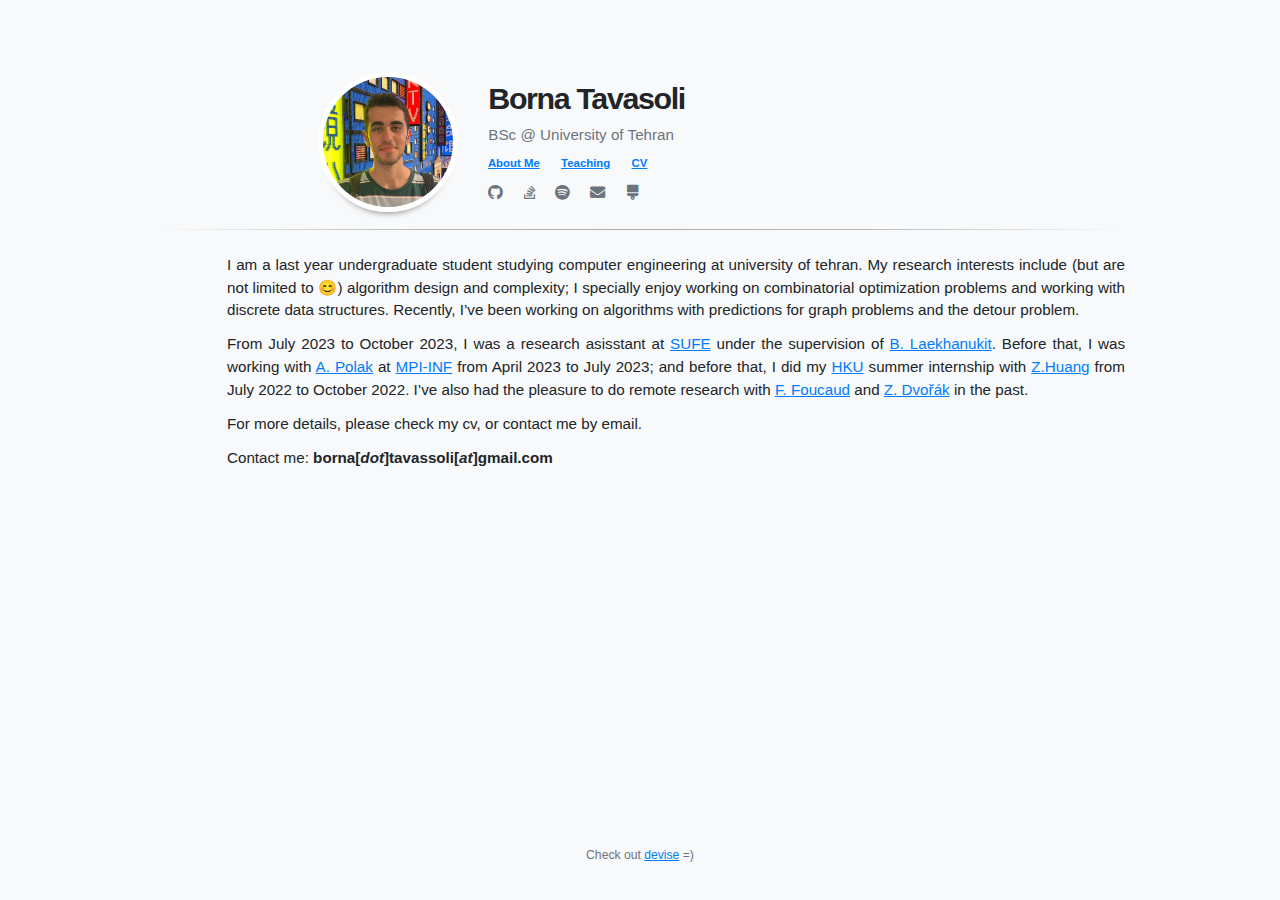
==== commit ea20a612: "lowered pics size" ====
--- a/aboutme/index.html
+++ b/aboutme/index.html
@@ -33,7 +33,7 @@
                 <img id="home-image" class="rounded-circle"
                     
                         
-                            src="../images/profile.png"
+                            src="../images/profile.jpg"
                         
                     
                 />
--- a/css/quote.css
+++ b/css/quote.css
@@ -3,7 +3,7 @@
     top: 160px;
     right: 30px; 
     display: flex;
-    background-image: url('/images/bobross.png'); /* Replace with the path to your image */
+    background-image: url('/images/bobross.jpg'); /* Replace with the path to your image */
     background-size: cover; /* Adjust how the image covers the box */
     background-repeat: no-repeat; 
     /* background-color: rgba(255, 102, 0, 0.8); */
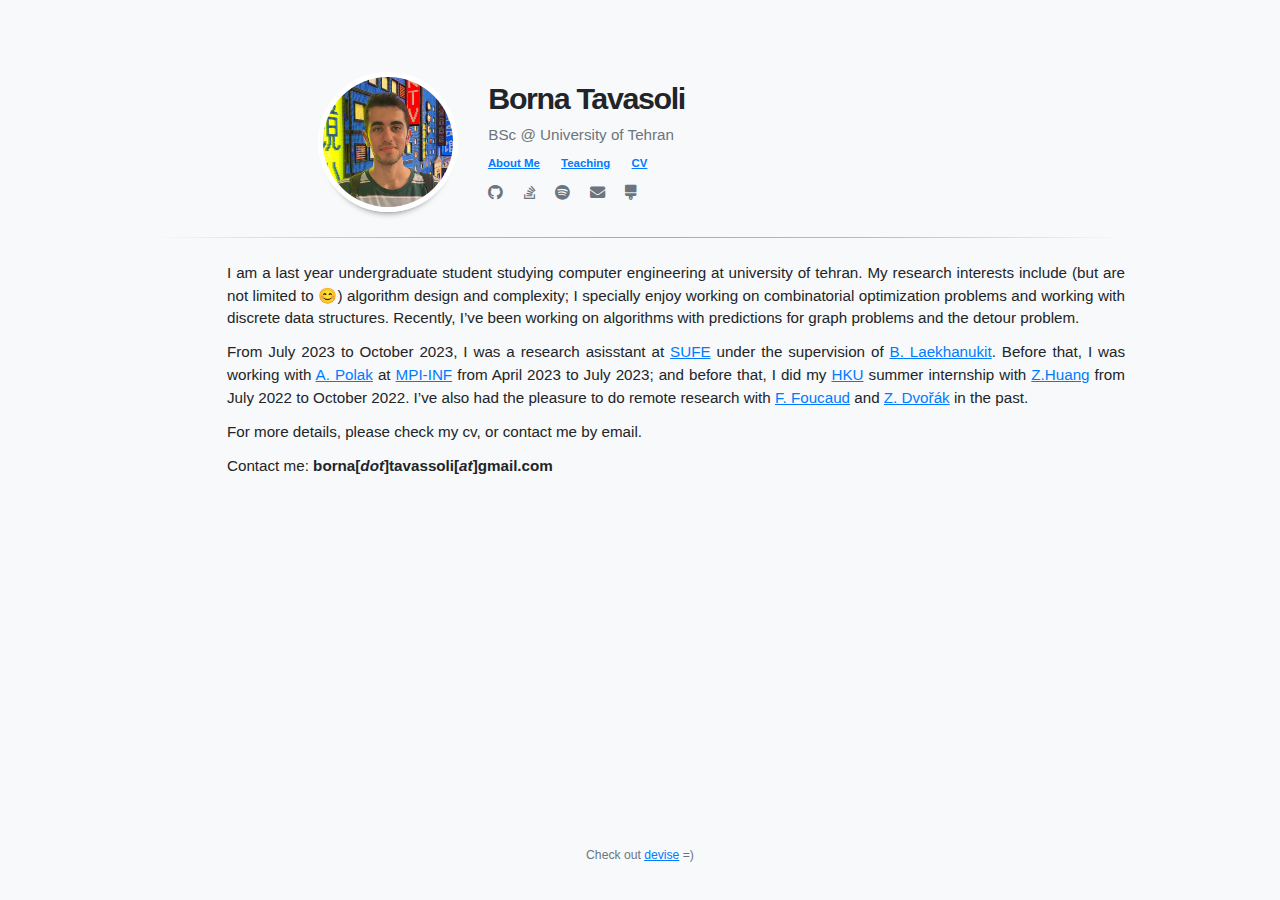
==== commit 473e5aa9: "fixed social bar" ====
--- a/aboutme/index.html
+++ b/aboutme/index.html
@@ -96,9 +96,9 @@
                     </li>
                 
             </ul>
-            <ul id = "bobross" class="button mb-2">
+            <ul id = "bobross" class="list-inline ml-1">
                 
-                    <li class="list-inline-item mr-3">
+                    <li class="list-inline-item">
                         <a href="javascript:displayRandomQuote();">
                             <i class="fas fa-brush fa-1.5x text-muted"></i>
                         </a>
--- a/css/theme.min.css
+++ b/css/theme.min.css
@@ -4,4 +4,4 @@
 * Licensed under MIT (https://github.com/twbs/bootstrap/blob/main/LICENSE)*/:root{--blue:#007bff;--indigo:#6610f2;--purple:#6f42c1;--pink:#e83e8c;--red:#dc3545;--orange:#fd7e14;--yellow:#ffc107;--green:#28a745;--teal:#20c997;--cyan:#17a2b8;--white:#fff;--gray:#6c757d;--gray-dark:#343a40;--primary:#007bff;--secondary:#6c757d;--success:#28a745;--info:#17a2b8;--warning:#ffc107;--danger:#dc3545;--light:#f8f9fa;--dark:#343a40;--breakpoint-xs:0;--breakpoint-sm:576px;--breakpoint-md:768px;--breakpoint-lg:992px;--breakpoint-xl:1200px;--font-family-sans-serif:-apple-system, BlinkMacSystemFont, "Segoe UI", Roboto, "Helvetica Neue", Arial, "Noto Sans", sans-serif, "Apple Color Emoji", "Segoe UI Emoji", "Segoe UI Symbol", "Noto Color Emoji";--font-family-monospace:SFMono-Regular, Menlo, Monaco, Consolas, "Liberation Mono", "Courier New", monospace}*,*::before,*::after{box-sizing:border-box}html{font-family:sans-serif;line-height:1.15;-webkit-text-size-adjust:100%;-webkit-tap-highlight-color:transparent}article,aside,figcaption,figure,footer,header,hgroup,main,nav,section{display:block}body{margin:0;font-family:Helvetica Neue,helvetica neue,Arial,sans-serif;font-size:.95rem;font-weight:400;line-height:1.5;color:#212529;text-align:left;background-color:#f8f9fa}[tabindex="-1"]:focus:not(:focus-visible){outline:0!important}hr{box-sizing:content-box;height:0;overflow:visible}h1,h2,h3,h4,h5,h6{margin-top:0;margin-bottom:.5rem}p{margin-top:0;margin-bottom:1rem}abbr[title],abbr[data-original-title]{text-decoration:underline;text-decoration:underline dotted;cursor:help;border-bottom:0;text-decoration-skip-ink:none}address{margin-bottom:1rem;font-style:normal;line-height:inherit}ol,ul,dl{margin-top:0;margin-bottom:1rem}ol ol,ul ul,ol ul,ul ol{margin-bottom:0}dt{font-weight:700}dd{margin-bottom:.5rem;margin-left:0}blockquote{margin:0 0 1rem}b,strong{font-weight:bolder}small{font-size:80%}sub,sup{position:relative;font-size:75%;line-height:0;vertical-align:baseline}sub{bottom:-.25em}sup{top:-.5em}a{color:#007bff;text-decoration:none;background-color:transparent}a:hover{color:#0056b3;text-decoration:underline}a:not([href]):not([class]){color:inherit;text-decoration:none}a:not([href]):not([class]):hover{color:inherit;text-decoration:none}pre,code,kbd,samp{font-family:SFMono-Regular,Menlo,Monaco,Consolas,liberation mono,courier new,monospace;font-size:1em}pre{margin-top:0;margin-bottom:1rem;overflow:auto;-ms-overflow-style:scrollbar}figure{margin:0 0 1rem}img{vertical-align:middle;border-style:none}svg{overflow:hidden;vertical-align:middle}table{border-collapse:collapse}caption{padding-top:.75rem;padding-bottom:.75rem;color:#6c757d;text-align:left;caption-side:bottom}th{text-align:inherit}label{display:inline-block;margin-bottom:.5rem}button{border-radius:0}button:focus{outline:1px dotted;outline:5px auto -webkit-focus-ring-color}input,button,select,optgroup,textarea{margin:0;font-family:inherit;font-size:inherit;line-height:inherit}button,input{overflow:visible}button,select{text-transform:none}[role=button]{cursor:pointer}select{word-wrap:normal}button,[type=button],[type=reset],[type=submit]{-webkit-appearance:button}button:not(:disabled),[type=button]:not(:disabled),[type=reset]:not(:disabled),[type=submit]:not(:disabled){cursor:pointer}button::-moz-focus-inner,[type=button]::-moz-focus-inner,[type=reset]::-moz-focus-inner,[type=submit]::-moz-focus-inner{padding:0;border-style:none}input[type=radio],input[type=checkbox]{box-sizing:border-box;padding:0}textarea{overflow:auto;resize:vertical}fieldset{min-width:0;padding:0;margin:0;border:0}legend{display:block;width:100%;max-width:100%;padding:0;margin-bottom:.5rem;font-size:1.5rem;line-height:inherit;color:inherit;white-space:normal}progress{vertical-align:baseline}[type=number]::-webkit-inner-spin-button,[type=number]::-webkit-outer-spin-button{height:auto}[type=search]{outline-offset:-2px;-webkit-appearance:none}[type=search]::-webkit-search-decoration{-webkit-appearance:none}::-webkit-file-upload-button{font:inherit;-webkit-appearance:button}output{display:inline-block}summary{display:list-item;cursor:pointer}template{display:none}[hidden]{display:none!important}h1,h2,h3,h4,h5,h6,.h1,.h2,.h3,.h4,.h5,.h6{margin-bottom:.5rem;font-weight:500;line-height:1.2}h1,.h1{font-size:2.375rem}h2,.h2{font-size:1.9rem}h3,.h3{font-size:1.6625rem}h4,.h4{font-size:1.425rem}h5,.h5{font-size:1.1875rem}h6,.h6{font-size:.95rem}.lead{font-size:1.1875rem;font-weight:300}.display-1{font-size:6rem;font-weight:300;line-height:1.2}.display-2{font-size:5.5rem;font-weight:300;line-height:1.2}.display-3{font-size:4.5rem;font-weight:300;line-height:1.2}.display-4{font-size:3.5rem;font-weight:300;line-height:1.2}hr{margin-top:1rem;margin-bottom:1rem;border:0;border-top:1px solid rgba(0,0,0,.1)}small,.small{font-size:80%;font-weight:400}mark,.mark{padding:.2em;background-color:#fcf8e3}.list-unstyled{padding-left:0;list-style:none}.list-inline{padding-left:0;list-style:none}.list-inline-item{display:inline-block}.list-inline-item:not(:last-child){margin-right:.5rem}.initialism{font-size:90%;text-transform:uppercase}.blockquote{margin-bottom:1rem;font-size:1.1875rem}.blockquote-footer{display:block;font-size:80%;color:#6c757d}.blockquote-footer::before{content:"\2014\00A0"}.img-fluid{max-width:100%;height:auto}.img-thumbnail{padding:.25rem;background-color:#f8f9fa;border:1px solid #dee2e6;border-radius:.25rem;max-width:100%;height:auto}.figure{display:inline-block}.figure-img{margin-bottom:.5rem;line-height:1}.figure-caption{font-size:90%;color:#6c757d}code{font-size:87.5%;color:#e83e8c;word-wrap:break-word}a>code{color:inherit}kbd{padding:.2rem .4rem;font-size:87.5%;color:#fff;background-color:#212529;border-radius:.2rem}kbd kbd{padding:0;font-size:100%;font-weight:700}pre{display:block;font-size:87.5%;color:#212529}pre code{font-size:inherit;color:inherit;word-break:normal}.pre-scrollable{max-height:340px;overflow-y:scroll}.container,.container-fluid,.container-xl,.container-lg,.container-md,.container-sm{width:100%;padding-right:15px;padding-left:15px;margin-right:auto;margin-left:auto}@media(min-width:576px){.container-sm,.container{max-width:540px}}@media(min-width:768px){.container-md,.container-sm,.container{max-width:720px}}@media(min-width:992px){.container-lg,.container-md,.container-sm,.container{max-width:960px}}@media(min-width:1200px){.container-xl,.container-lg,.container-md,.container-sm,.container{max-width:1140px}}.row{display:flex;flex-wrap:wrap;margin-right:-15px;margin-left:-15px}.no-gutters{margin-right:0;margin-left:0}.no-gutters>.col,.no-gutters>[class*=col-]{padding-right:0;padding-left:0}.col-xl,.col-xl-auto,.col-xl-12,.col-xl-11,.col-xl-10,.col-xl-9,.col-xl-8,.col-xl-7,.col-xl-6,.col-xl-5,.col-xl-4,.col-xl-3,.col-xl-2,.col-xl-1,.col-lg,.col-lg-auto,.col-lg-12,.col-lg-11,.col-lg-10,.col-lg-9,.col-lg-8,.col-lg-7,.col-lg-6,.col-lg-5,.col-lg-4,.col-lg-3,.col-lg-2,.col-lg-1,.col-md,.col-md-auto,.col-md-12,.col-md-11,.col-md-10,.col-md-9,.col-md-8,.col-md-7,.col-md-6,.col-md-5,.col-md-4,.col-md-3,.col-md-2,.col-md-1,.col-sm,.col-sm-auto,.col-sm-12,.col-sm-11,.col-sm-10,.col-sm-9,.col-sm-8,.col-sm-7,.col-sm-6,.col-sm-5,.col-sm-4,.col-sm-3,.col-sm-2,.col-sm-1,.col,.col-auto,.col-12,.col-11,.col-10,.col-9,.col-8,.col-7,.col-6,.col-5,.col-4,.col-3,.col-2,.col-1{position:relative;width:100%;padding-right:15px;padding-left:15px}.col{flex-basis:0;flex-grow:1;max-width:100%}.row-cols-1>*{flex:0 0 100%;max-width:100%}.row-cols-2>*{flex:0 0 50%;max-width:50%}.row-cols-3>*{flex:0 0 33.33333333%;max-width:33.33333333%}.row-cols-4>*{flex:0 0 25%;max-width:25%}.row-cols-5>*{flex:0 0 20%;max-width:20%}.row-cols-6>*{flex:0 0 16.66666667%;max-width:16.66666667%}.col-auto{flex:none;width:auto;max-width:100%}.col-1{flex:0 0 8.33333333%;max-width:8.33333333%}.col-2{flex:0 0 16.66666667%;max-width:16.66666667%}.col-3{flex:0 0 25%;max-width:25%}.col-4{flex:0 0 33.33333333%;max-width:33.33333333%}.col-5{flex:0 0 41.66666667%;max-width:41.66666667%}.col-6{flex:0 0 50%;max-width:50%}.col-7{flex:0 0 58.33333333%;max-width:58.33333333%}.col-8{flex:0 0 66.66666667%;max-width:66.66666667%}.col-9{flex:0 0 75%;max-width:75%}.col-10{flex:0 0 83.33333333%;max-width:83.33333333%}.col-11{flex:0 0 91.66666667%;max-width:91.66666667%}.col-12{flex:0 0 100%;max-width:100%}.order-first{order:-1}.order-last{order:13}.order-0{order:0}.order-1{order:1}.order-2{order:2}.order-3{order:3}.order-4{order:4}.order-5{order:5}.order-6{order:6}.order-7{order:7}.order-8{order:8}.order-9{order:9}.order-10{order:10}.order-11{order:11}.order-12{order:12}.offset-1{margin-left:8.33333333%}.offset-2{margin-left:16.66666667%}.offset-3{margin-left:25%}.offset-4{margin-left:33.33333333%}.offset-5{margin-left:41.66666667%}.offset-6{margin-left:50%}.offset-7{margin-left:58.33333333%}.offset-8{margin-left:66.66666667%}.offset-9{margin-left:75%}.offset-10{margin-left:83.33333333%}.offset-11{margin-left:91.66666667%}@media(min-width:576px){.col-sm{flex-basis:0;flex-grow:1;max-width:100%}.row-cols-sm-1>*{flex:0 0 100%;max-width:100%}.row-cols-sm-2>*{flex:0 0 50%;max-width:50%}.row-cols-sm-3>*{flex:0 0 33.33333333%;max-width:33.33333333%}.row-cols-sm-4>*{flex:0 0 25%;max-width:25%}.row-cols-sm-5>*{flex:0 0 20%;max-width:20%}.row-cols-sm-6>*{flex:0 0 16.66666667%;max-width:16.66666667%}.col-sm-auto{flex:none;width:auto;max-width:100%}.col-sm-1{flex:0 0 8.33333333%;max-width:8.33333333%}.col-sm-2{flex:0 0 16.66666667%;max-width:16.66666667%}.col-sm-3{flex:0 0 25%;max-width:25%}.col-sm-4{flex:0 0 33.33333333%;max-width:33.33333333%}.col-sm-5{flex:0 0 41.66666667%;max-width:41.66666667%}.col-sm-6{flex:0 0 50%;max-width:50%}.col-sm-7{flex:0 0 58.33333333%;max-width:58.33333333%}.col-sm-8{flex:0 0 66.66666667%;max-width:66.66666667%}.col-sm-9{flex:0 0 75%;max-width:75%}.col-sm-10{flex:0 0 83.33333333%;max-width:83.33333333%}.col-sm-11{flex:0 0 91.66666667%;max-width:91.66666667%}.col-sm-12{flex:0 0 100%;max-width:100%}.order-sm-first{order:-1}.order-sm-last{order:13}.order-sm-0{order:0}.order-sm-1{order:1}.order-sm-2{order:2}.order-sm-3{order:3}.order-sm-4{order:4}.order-sm-5{order:5}.order-sm-6{order:6}.order-sm-7{order:7}.order-sm-8{order:8}.order-sm-9{order:9}.order-sm-10{order:10}.order-sm-11{order:11}.order-sm-12{order:12}.offset-sm-0{margin-left:0}.offset-sm-1{margin-left:8.33333333%}.offset-sm-2{margin-left:16.66666667%}.offset-sm-3{margin-left:25%}.offset-sm-4{margin-left:33.33333333%}.offset-sm-5{margin-left:41.66666667%}.offset-sm-6{margin-left:50%}.offset-sm-7{margin-left:58.33333333%}.offset-sm-8{margin-left:66.66666667%}.offset-sm-9{margin-left:75%}.offset-sm-10{margin-left:83.33333333%}.offset-sm-11{margin-left:91.66666667%}}@media(min-width:768px){.col-md{flex-basis:0;flex-grow:1;max-width:100%}.row-cols-md-1>*{flex:0 0 100%;max-width:100%}.row-cols-md-2>*{flex:0 0 50%;max-width:50%}.row-cols-md-3>*{flex:0 0 33.33333333%;max-width:33.33333333%}.row-cols-md-4>*{flex:0 0 25%;max-width:25%}.row-cols-md-5>*{flex:0 0 20%;max-width:20%}.row-cols-md-6>*{flex:0 0 16.66666667%;max-width:16.66666667%}.col-md-auto{flex:none;width:auto;max-width:100%}.col-md-1{flex:0 0 8.33333333%;max-width:8.33333333%}.col-md-2{flex:0 0 16.66666667%;max-width:16.66666667%}.col-md-3{flex:0 0 25%;max-width:25%}.col-md-4{flex:0 0 33.33333333%;max-width:33.33333333%}.col-md-5{flex:0 0 41.66666667%;max-width:41.66666667%}.col-md-6{flex:0 0 50%;max-width:50%}.col-md-7{flex:0 0 58.33333333%;max-width:58.33333333%}.col-md-8{flex:0 0 66.66666667%;max-width:66.66666667%}.col-md-9{flex:0 0 75%;max-width:75%}.col-md-10{flex:0 0 83.33333333%;max-width:83.33333333%}.col-md-11{flex:0 0 91.66666667%;max-width:91.66666667%}.col-md-12{flex:0 0 100%;max-width:100%}.order-md-first{order:-1}.order-md-last{order:13}.order-md-0{order:0}.order-md-1{order:1}.order-md-2{order:2}.order-md-3{order:3}.order-md-4{order:4}.order-md-5{order:5}.order-md-6{order:6}.order-md-7{order:7}.order-md-8{order:8}.order-md-9{order:9}.order-md-10{order:10}.order-md-11{order:11}.order-md-12{order:12}.offset-md-0{margin-left:0}.offset-md-1{margin-left:8.33333333%}.offset-md-2{margin-left:16.66666667%}.offset-md-3{margin-left:25%}.offset-md-4{margin-left:33.33333333%}.offset-md-5{margin-left:41.66666667%}.offset-md-6{margin-left:50%}.offset-md-7{margin-left:58.33333333%}.offset-md-8{margin-left:66.66666667%}.offset-md-9{margin-left:75%}.offset-md-10{margin-left:83.33333333%}.offset-md-11{margin-left:91.66666667%}}@media(min-width:992px){.col-lg{flex-basis:0;flex-grow:1;max-width:100%}.row-cols-lg-1>*{flex:0 0 100%;max-width:100%}.row-cols-lg-2>*{flex:0 0 50%;max-width:50%}.row-cols-lg-3>*{flex:0 0 33.33333333%;max-width:33.33333333%}.row-cols-lg-4>*{flex:0 0 25%;max-width:25%}.row-cols-lg-5>*{flex:0 0 20%;max-width:20%}.row-cols-lg-6>*{flex:0 0 16.66666667%;max-width:16.66666667%}.col-lg-auto{flex:none;width:auto;max-width:100%}.col-lg-1{flex:0 0 8.33333333%;max-width:8.33333333%}.col-lg-2{flex:0 0 16.66666667%;max-width:16.66666667%}.col-lg-3{flex:0 0 25%;max-width:25%}.col-lg-4{flex:0 0 33.33333333%;max-width:33.33333333%}.col-lg-5{flex:0 0 41.66666667%;max-width:41.66666667%}.col-lg-6{flex:0 0 50%;max-width:50%}.col-lg-7{flex:0 0 58.33333333%;max-width:58.33333333%}.col-lg-8{flex:0 0 66.66666667%;max-width:66.66666667%}.col-lg-9{flex:0 0 75%;max-width:75%}.col-lg-10{flex:0 0 83.33333333%;max-width:83.33333333%}.col-lg-11{flex:0 0 91.66666667%;max-width:91.66666667%}.col-lg-12{flex:0 0 100%;max-width:100%}.order-lg-first{order:-1}.order-lg-last{order:13}.order-lg-0{order:0}.order-lg-1{order:1}.order-lg-2{order:2}.order-lg-3{order:3}.order-lg-4{order:4}.order-lg-5{order:5}.order-lg-6{order:6}.order-lg-7{order:7}.order-lg-8{order:8}.order-lg-9{order:9}.order-lg-10{order:10}.order-lg-11{order:11}.order-lg-12{order:12}.offset-lg-0{margin-left:0}.offset-lg-1{margin-left:8.33333333%}.offset-lg-2{margin-left:16.66666667%}.offset-lg-3{margin-left:25%}.offset-lg-4{margin-left:33.33333333%}.offset-lg-5{margin-left:41.66666667%}.offset-lg-6{margin-left:50%}.offset-lg-7{margin-left:58.33333333%}.offset-lg-8{margin-left:66.66666667%}.offset-lg-9{margin-left:75%}.offset-lg-10{margin-left:83.33333333%}.offset-lg-11{margin-left:91.66666667%}}@media(min-width:1200px){.col-xl{flex-basis:0;flex-grow:1;max-width:100%}.row-cols-xl-1>*{flex:0 0 100%;max-width:100%}.row-cols-xl-2>*{flex:0 0 50%;max-width:50%}.row-cols-xl-3>*{flex:0 0 33.33333333%;max-width:33.33333333%}.row-cols-xl-4>*{flex:0 0 25%;max-width:25%}.row-cols-xl-5>*{flex:0 0 20%;max-width:20%}.row-cols-xl-6>*{flex:0 0 16.66666667%;max-width:16.66666667%}.col-xl-auto{flex:none;width:auto;max-width:100%}.col-xl-1{flex:0 0 8.33333333%;max-width:8.33333333%}.col-xl-2{flex:0 0 16.66666667%;max-width:16.66666667%}.col-xl-3{flex:0 0 25%;max-width:25%}.col-xl-4{flex:0 0 33.33333333%;max-width:33.33333333%}.col-xl-5{flex:0 0 41.66666667%;max-width:41.66666667%}.col-xl-6{flex:0 0 50%;max-width:50%}.col-xl-7{flex:0 0 58.33333333%;max-width:58.33333333%}.col-xl-8{flex:0 0 66.66666667%;max-width:66.66666667%}.col-xl-9{flex:0 0 75%;max-width:75%}.col-xl-10{flex:0 0 83.33333333%;max-width:83.33333333%}.col-xl-11{flex:0 0 91.66666667%;max-width:91.66666667%}.col-xl-12{flex:0 0 100%;max-width:100%}.order-xl-first{order:-1}.order-xl-last{order:13}.order-xl-0{order:0}.order-xl-1{order:1}.order-xl-2{order:2}.order-xl-3{order:3}.order-xl-4{order:4}.order-xl-5{order:5}.order-xl-6{order:6}.order-xl-7{order:7}.order-xl-8{order:8}.order-xl-9{order:9}.order-xl-10{order:10}.order-xl-11{order:11}.order-xl-12{order:12}.offset-xl-0{margin-left:0}.offset-xl-1{margin-left:8.33333333%}.offset-xl-2{margin-left:16.66666667%}.offset-xl-3{margin-left:25%}.offset-xl-4{margin-left:33.33333333%}.offset-xl-5{margin-left:41.66666667%}.offset-xl-6{margin-left:50%}.offset-xl-7{margin-left:58.33333333%}.offset-xl-8{margin-left:66.66666667%}.offset-xl-9{margin-left:75%}.offset-xl-10{margin-left:83.33333333%}.offset-xl-11{margin-left:91.66666667%}}.table{width:100%;margin-bottom:1rem;color:#212529}.table th,.table td{padding:.75rem;vertical-align:top;border-top:1px solid #dee2e6}.table thead th{vertical-align:bottom;border-bottom:2px solid #dee2e6}.table tbody+tbody{border-top:2px solid #dee2e6}.table-sm th,.table-sm td{padding:.3rem}.table-bordered{border:1px solid #dee2e6}.table-bordered th,.table-bordered td{border:1px solid #dee2e6}.table-bordered thead th,.table-bordered thead td{border-bottom-width:2px}.table-borderless th,.table-borderless td,.table-borderless thead th,.table-borderless tbody+tbody{border:0}.table-striped tbody tr:nth-of-type(odd){background-color:rgba(0,0,0,5%)}.table-hover tbody tr:hover{color:#212529;background-color:rgba(0,0,0,.075)}.table-primary,.table-primary>th,.table-primary>td{background-color:#b8daff}.table-primary th,.table-primary td,.table-primary thead th,.table-primary tbody+tbody{border-color:#7abaff}.table-hover .table-primary:hover{background-color:#9fcdff}.table-hover .table-primary:hover>td,.table-hover .table-primary:hover>th{background-color:#9fcdff}.table-secondary,.table-secondary>th,.table-secondary>td{background-color:#d6d8db}.table-secondary th,.table-secondary td,.table-secondary thead th,.table-secondary tbody+tbody{border-color:#b3b7bb}.table-hover .table-secondary:hover{background-color:#c8cbcf}.table-hover .table-secondary:hover>td,.table-hover .table-secondary:hover>th{background-color:#c8cbcf}.table-success,.table-success>th,.table-success>td{background-color:#c3e6cb}.table-success th,.table-success td,.table-success thead th,.table-success tbody+tbody{border-color:#8fd19e}.table-hover .table-success:hover{background-color:#b1dfbb}.table-hover .table-success:hover>td,.table-hover .table-success:hover>th{background-color:#b1dfbb}.table-info,.table-info>th,.table-info>td{background-color:#bee5eb}.table-info th,.table-info td,.table-info thead th,.table-info tbody+tbody{border-color:#86cfda}.table-hover .table-info:hover{background-color:#abdde5}.table-hover .table-info:hover>td,.table-hover .table-info:hover>th{background-color:#abdde5}.table-warning,.table-warning>th,.table-warning>td{background-color:#ffeeba}.table-warning th,.table-warning td,.table-warning thead th,.table-warning tbody+tbody{border-color:#ffdf7e}.table-hover .table-warning:hover{background-color:#ffe8a1}.table-hover .table-warning:hover>td,.table-hover .table-warning:hover>th{background-color:#ffe8a1}.table-danger,.table-danger>th,.table-danger>td{background-color:#f5c6cb}.table-danger th,.table-danger td,.table-danger thead th,.table-danger tbody+tbody{border-color:#ed969e}.table-hover .table-danger:hover{background-color:#f1b0b7}.table-hover .table-danger:hover>td,.table-hover .table-danger:hover>th{background-color:#f1b0b7}.table-light,.table-light>th,.table-light>td{background-color:#fdfdfe}.table-light th,.table-light td,.table-light thead th,.table-light tbody+tbody{border-color:#fbfcfc}.table-hover .table-light:hover{background-color:#ececf6}.table-hover .table-light:hover>td,.table-hover .table-light:hover>th{background-color:#ececf6}.table-dark,.table-dark>th,.table-dark>td{background-color:#c6c8ca}.table-dark th,.table-dark td,.table-dark thead th,.table-dark tbody+tbody{border-color:#95999c}.table-hover .table-dark:hover{background-color:#b9bbbe}.table-hover .table-dark:hover>td,.table-hover .table-dark:hover>th{background-color:#b9bbbe}.table-active,.table-active>th,.table-active>td{background-color:rgba(0,0,0,.075)}.table-hover .table-active:hover{background-color:rgba(0,0,0,.075)}.table-hover .table-active:hover>td,.table-hover .table-active:hover>th{background-color:rgba(0,0,0,.075)}.table .thead-dark th{color:#fff;background-color:#343a40;border-color:#454d55}.table .thead-light th{color:#495057;background-color:#e9ecef;border-color:#dee2e6}.table-dark{color:#fff;background-color:#343a40}.table-dark th,.table-dark td,.table-dark thead th{border-color:#454d55}.table-dark.table-bordered{border:0}.table-dark.table-striped tbody tr:nth-of-type(odd){background-color:rgba(255,255,255,5%)}.table-dark.table-hover tbody tr:hover{color:#fff;background-color:rgba(255,255,255,.075)}@media(max-width:575.98px){.table-responsive-sm{display:block;width:100%;overflow-x:auto;-webkit-overflow-scrolling:touch}.table-responsive-sm>.table-bordered{border:0}}@media(max-width:767.98px){.table-responsive-md{display:block;width:100%;overflow-x:auto;-webkit-overflow-scrolling:touch}.table-responsive-md>.table-bordered{border:0}}@media(max-width:991.98px){.table-responsive-lg{display:block;width:100%;overflow-x:auto;-webkit-overflow-scrolling:touch}.table-responsive-lg>.table-bordered{border:0}}@media(max-width:1199.98px){.table-responsive-xl{display:block;width:100%;overflow-x:auto;-webkit-overflow-scrolling:touch}.table-responsive-xl>.table-bordered{border:0}}.table-responsive{display:block;width:100%;overflow-x:auto;-webkit-overflow-scrolling:touch}.table-responsive>.table-bordered{border:0}.form-control{display:block;width:100%;height:calc(1.5em + .75rem + 2px);padding:.375rem .75rem;font-size:.95rem;font-weight:400;line-height:1.5;color:#495057;background-color:#fff;background-clip:padding-box;border:1px solid #ced4da;border-radius:.25rem;transition:border-color .15s ease-in-out,box-shadow .15s ease-in-out}@media(prefers-reduced-motion:reduce){.form-control{transition:none}}.form-control::-ms-expand{background-color:transparent;border:0}.form-control:-moz-focusring{color:transparent;text-shadow:0 0 0 #495057}.form-control:focus{color:#495057;background-color:#fff;border-color:#80bdff;outline:0;box-shadow:0 0 0 .2rem rgba(0,123,255,.25)}.form-control::placeholder{color:#6c757d;opacity:1}.form-control:disabled,.form-control[readonly]{background-color:#e9ecef;opacity:1}input[type=date].form-control,input[type=time].form-control,input[type=datetime-local].form-control,input[type=month].form-control{appearance:none}select.form-control:focus::-ms-value{color:#495057;background-color:#fff}.form-control-file,.form-control-range{display:block;width:100%}.col-form-label{padding-top:calc(.375rem + 1px);padding-bottom:calc(.375rem + 1px);margin-bottom:0;font-size:inherit;line-height:1.5}.col-form-label-lg{padding-top:calc(.5rem + 1px);padding-bottom:calc(.5rem + 1px);font-size:1.1875rem;line-height:1.5}.col-form-label-sm{padding-top:calc(.25rem + 1px);padding-bottom:calc(.25rem + 1px);font-size:.83125rem;line-height:1.5}.form-control-plaintext{display:block;width:100%;padding:.375rem 0;margin-bottom:0;font-size:.95rem;line-height:1.5;color:#212529;background-color:transparent;border:solid transparent;border-width:1px 0}.form-control-plaintext.form-control-sm,.form-control-plaintext.form-control-lg{padding-right:0;padding-left:0}.form-control-sm{height:calc(1.5em + .5rem + 2px);padding:.25rem .5rem;font-size:.83125rem;line-height:1.5;border-radius:.2rem}.form-control-lg{height:calc(1.5em + 1rem + 2px);padding:.5rem 1rem;font-size:1.1875rem;line-height:1.5;border-radius:.3rem}select.form-control[size],select.form-control[multiple]{height:auto}textarea.form-control{height:auto}.form-group{margin-bottom:1rem}.form-text{display:block;margin-top:.25rem}.form-row{display:flex;flex-wrap:wrap;margin-right:-5px;margin-left:-5px}.form-row>.col,.form-row>[class*=col-]{padding-right:5px;padding-left:5px}.form-check{position:relative;display:block;padding-left:1.25rem}.form-check-input{position:absolute;margin-top:.3rem;margin-left:-1.25rem}.form-check-input[disabled]~.form-check-label,.form-check-input:disabled~.form-check-label{color:#6c757d}.form-check-label{margin-bottom:0}.form-check-inline{display:inline-flex;align-items:center;padding-left:0;margin-right:.75rem}.form-check-inline .form-check-input{position:static;margin-top:0;margin-right:.3125rem;margin-left:0}.valid-feedback{display:none;width:100%;margin-top:.25rem;font-size:80%;color:#28a745}.valid-tooltip{position:absolute;top:100%;left:0;z-index:5;display:none;max-width:100%;padding:.25rem .5rem;margin-top:.1rem;font-size:.83125rem;line-height:1.5;color:#fff;background-color:rgba(40,167,69,.9);border-radius:.25rem}.was-validated :valid~.valid-feedback,.was-validated :valid~.valid-tooltip,.is-valid~.valid-feedback,.is-valid~.valid-tooltip{display:block}.was-validated .form-control:valid,.form-control.is-valid{border-color:#28a745;padding-right:calc(1.5em + .75rem);background-image:url("data:image/svg+xml,%3csvg xmlns='http://www.w3.org/2000/svg' width='8' height='8' viewBox='0 0 8 8'%3e%3cpath fill='%2328a745' d='M2.3 6.73L.6 4.53c-.4-1.04.46-1.4 1.1-.8l1.1 1.4 3.4-3.8c.6-.63 1.6-.27 1.2.7l-4 4.6c-.43.5-.8.4-1.1.1z'/%3e%3c/svg%3e");background-repeat:no-repeat;background-position:right calc(.375em + .1875rem)center;background-size:calc(.75em + .375rem)calc(.75em + .375rem)}.was-validated .form-control:valid:focus,.form-control.is-valid:focus{border-color:#28a745;box-shadow:0 0 0 .2rem rgba(40,167,69,.25)}.was-validated textarea.form-control:valid,textarea.form-control.is-valid{padding-right:calc(1.5em + .75rem);background-position:top calc(.375em + .1875rem)right calc(.375em + .1875rem)}.was-validated .custom-select:valid,.custom-select.is-valid{border-color:#28a745;padding-right:calc(.75em + 2.3125rem);background:url("data:image/svg+xml,%3csvg xmlns='http://www.w3.org/2000/svg' width='4' height='5' viewBox='0 0 4 5'%3e%3cpath fill='%23343a40' d='M2 0L0 2h4zm0 5L0 3h4z'/%3e%3c/svg%3e")no-repeat right .75rem center/8px 10px,url("data:image/svg+xml,%3csvg xmlns='http://www.w3.org/2000/svg' width='8' height='8' viewBox='0 0 8 8'%3e%3cpath fill='%2328a745' d='M2.3 6.73L.6 4.53c-.4-1.04.46-1.4 1.1-.8l1.1 1.4 3.4-3.8c.6-.63 1.6-.27 1.2.7l-4 4.6c-.43.5-.8.4-1.1.1z'/%3e%3c/svg%3e")#fff no-repeat center right 1.75rem/calc(.75em + .375rem)calc(.75em + .375rem)}.was-validated .custom-select:valid:focus,.custom-select.is-valid:focus{border-color:#28a745;box-shadow:0 0 0 .2rem rgba(40,167,69,.25)}.was-validated .form-check-input:valid~.form-check-label,.form-check-input.is-valid~.form-check-label{color:#28a745}.was-validated .form-check-input:valid~.valid-feedback,.was-validated .form-check-input:valid~.valid-tooltip,.form-check-input.is-valid~.valid-feedback,.form-check-input.is-valid~.valid-tooltip{display:block}.was-validated .custom-control-input:valid~.custom-control-label,.custom-control-input.is-valid~.custom-control-label{color:#28a745}.was-validated .custom-control-input:valid~.custom-control-label::before,.custom-control-input.is-valid~.custom-control-label::before{border-color:#28a745}.was-validated .custom-control-input:valid:checked~.custom-control-label::before,.custom-control-input.is-valid:checked~.custom-control-label::before{border-color:#34ce57;background-color:#34ce57}.was-validated .custom-control-input:valid:focus~.custom-control-label::before,.custom-control-input.is-valid:focus~.custom-control-label::before{box-shadow:0 0 0 .2rem rgba(40,167,69,.25)}.was-validated .custom-control-input:valid:focus:not(:checked)~.custom-control-label::before,.custom-control-input.is-valid:focus:not(:checked)~.custom-control-label::before{border-color:#28a745}.was-validated .custom-file-input:valid~.custom-file-label,.custom-file-input.is-valid~.custom-file-label{border-color:#28a745}.was-validated .custom-file-input:valid:focus~.custom-file-label,.custom-file-input.is-valid:focus~.custom-file-label{border-color:#28a745;box-shadow:0 0 0 .2rem rgba(40,167,69,.25)}.invalid-feedback{display:none;width:100%;margin-top:.25rem;font-size:80%;color:#dc3545}.invalid-tooltip{position:absolute;top:100%;left:0;z-index:5;display:none;max-width:100%;padding:.25rem .5rem;margin-top:.1rem;font-size:.83125rem;line-height:1.5;color:#fff;background-color:rgba(220,53,69,.9);border-radius:.25rem}.was-validated :invalid~.invalid-feedback,.was-validated :invalid~.invalid-tooltip,.is-invalid~.invalid-feedback,.is-invalid~.invalid-tooltip{display:block}.was-validated .form-control:invalid,.form-control.is-invalid{border-color:#dc3545;padding-right:calc(1.5em + .75rem);background-image:url("data:image/svg+xml,%3csvg xmlns='http://www.w3.org/2000/svg' width='12' height='12' fill='none' stroke='%23dc3545' viewBox='0 0 12 12'%3e%3ccircle cx='6' cy='6' r='4.5'/%3e%3cpath stroke-linejoin='round' d='M5.8 3.6h.4L6 6.5z'/%3e%3ccircle cx='6' cy='8.2' r='.6' fill='%23dc3545' stroke='none'/%3e%3c/svg%3e");background-repeat:no-repeat;background-position:right calc(.375em + .1875rem)center;background-size:calc(.75em + .375rem)calc(.75em + .375rem)}.was-validated .form-control:invalid:focus,.form-control.is-invalid:focus{border-color:#dc3545;box-shadow:0 0 0 .2rem rgba(220,53,69,.25)}.was-validated textarea.form-control:invalid,textarea.form-control.is-invalid{padding-right:calc(1.5em + .75rem);background-position:top calc(.375em + .1875rem)right calc(.375em + .1875rem)}.was-validated .custom-select:invalid,.custom-select.is-invalid{border-color:#dc3545;padding-right:calc(.75em + 2.3125rem);background:url("data:image/svg+xml,%3csvg xmlns='http://www.w3.org/2000/svg' width='4' height='5' viewBox='0 0 4 5'%3e%3cpath fill='%23343a40' d='M2 0L0 2h4zm0 5L0 3h4z'/%3e%3c/svg%3e")no-repeat right .75rem center/8px 10px,url("data:image/svg+xml,%3csvg xmlns='http://www.w3.org/2000/svg' width='12' height='12' fill='none' stroke='%23dc3545' viewBox='0 0 12 12'%3e%3ccircle cx='6' cy='6' r='4.5'/%3e%3cpath stroke-linejoin='round' d='M5.8 3.6h.4L6 6.5z'/%3e%3ccircle cx='6' cy='8.2' r='.6' fill='%23dc3545' stroke='none'/%3e%3c/svg%3e")#fff no-repeat center right 1.75rem/calc(.75em + .375rem)calc(.75em + .375rem)}.was-validated .custom-select:invalid:focus,.custom-select.is-invalid:focus{border-color:#dc3545;box-shadow:0 0 0 .2rem rgba(220,53,69,.25)}.was-validated .form-check-input:invalid~.form-check-label,.form-check-input.is-invalid~.form-check-label{color:#dc3545}.was-validated .form-check-input:invalid~.invalid-feedback,.was-validated .form-check-input:invalid~.invalid-tooltip,.form-check-input.is-invalid~.invalid-feedback,.form-check-input.is-invalid~.invalid-tooltip{display:block}.was-validated .custom-control-input:invalid~.custom-control-label,.custom-control-input.is-invalid~.custom-control-label{color:#dc3545}.was-validated .custom-control-input:invalid~.custom-control-label::before,.custom-control-input.is-invalid~.custom-control-label::before{border-color:#dc3545}.was-validated .custom-control-input:invalid:checked~.custom-control-label::before,.custom-control-input.is-invalid:checked~.custom-control-label::before{border-color:#e4606d;background-color:#e4606d}.was-validated .custom-control-input:invalid:focus~.custom-control-label::before,.custom-control-input.is-invalid:focus~.custom-control-label::before{box-shadow:0 0 0 .2rem rgba(220,53,69,.25)}.was-validated .custom-control-input:invalid:focus:not(:checked)~.custom-control-label::before,.custom-control-input.is-invalid:focus:not(:checked)~.custom-control-label::before{border-color:#dc3545}.was-validated .custom-file-input:invalid~.custom-file-label,.custom-file-input.is-invalid~.custom-file-label{border-color:#dc3545}.was-validated .custom-file-input:invalid:focus~.custom-file-label,.custom-file-input.is-invalid:focus~.custom-file-label{border-color:#dc3545;box-shadow:0 0 0 .2rem rgba(220,53,69,.25)}.form-inline{display:flex;flex-flow:row wrap;align-items:center}.form-inline .form-check{width:100%}@media(min-width:576px){.form-inline label{display:flex;align-items:center;justify-content:center;margin-bottom:0}.form-inline .form-group{display:flex;flex:none;flex-flow:row wrap;align-items:center;margin-bottom:0}.form-inline .form-control{display:inline-block;width:auto;vertical-align:middle}.form-inline .form-control-plaintext{display:inline-block}.form-inline .input-group,.form-inline .custom-select{width:auto}.form-inline .form-check{display:flex;align-items:center;justify-content:center;width:auto;padding-left:0}.form-inline .form-check-input{position:relative;flex-shrink:0;margin-top:0;margin-right:.25rem;margin-left:0}.form-inline .custom-control{align-items:center;justify-content:center}.form-inline .custom-control-label{margin-bottom:0}}.btn{display:inline-block;font-weight:400;color:#212529;text-align:center;vertical-align:middle;user-select:none;background-color:transparent;border:1px solid transparent;padding:.375rem .75rem;font-size:.95rem;line-height:1.5;border-radius:.25rem;transition:color .15s ease-in-out,background-color .15s ease-in-out,border-color .15s ease-in-out,box-shadow .15s ease-in-out}@media(prefers-reduced-motion:reduce){.btn{transition:none}}.btn:hover{color:#212529;text-decoration:none}.btn:focus,.btn.focus{outline:0;box-shadow:0 0 0 .2rem rgba(0,123,255,.25)}.btn.disabled,.btn:disabled{opacity:.65}.btn:not(:disabled):not(.disabled){cursor:pointer}a.btn.disabled,fieldset:disabled a.btn{pointer-events:none}.btn-primary{color:#fff;background-color:#007bff;border-color:#007bff}.btn-primary:hover{color:#fff;background-color:#0069d9;border-color:#0062cc}.btn-primary:focus,.btn-primary.focus{color:#fff;background-color:#0069d9;border-color:#0062cc;box-shadow:0 0 0 .2rem rgba(38,143,255,.5)}.btn-primary.disabled,.btn-primary:disabled{color:#fff;background-color:#007bff;border-color:#007bff}.btn-primary:not(:disabled):not(.disabled):active,.btn-primary:not(:disabled):not(.disabled).active,.show>.btn-primary.dropdown-toggle{color:#fff;background-color:#0062cc;border-color:#005cbf}.btn-primary:not(:disabled):not(.disabled):active:focus,.btn-primary:not(:disabled):not(.disabled).active:focus,.show>.btn-primary.dropdown-toggle:focus{box-shadow:0 0 0 .2rem rgba(38,143,255,.5)}.btn-secondary{color:#fff;background-color:#6c757d;border-color:#6c757d}.btn-secondary:hover{color:#fff;background-color:#5a6268;border-color:#545b62}.btn-secondary:focus,.btn-secondary.focus{color:#fff;background-color:#5a6268;border-color:#545b62;box-shadow:0 0 0 .2rem rgba(130,138,145,.5)}.btn-secondary.disabled,.btn-secondary:disabled{color:#fff;background-color:#6c757d;border-color:#6c757d}.btn-secondary:not(:disabled):not(.disabled):active,.btn-secondary:not(:disabled):not(.disabled).active,.show>.btn-secondary.dropdown-toggle{color:#fff;background-color:#545b62;border-color:#4e555b}.btn-secondary:not(:disabled):not(.disabled):active:focus,.btn-secondary:not(:disabled):not(.disabled).active:focus,.show>.btn-secondary.dropdown-toggle:focus{box-shadow:0 0 0 .2rem rgba(130,138,145,.5)}.btn-success{color:#fff;background-color:#28a745;border-color:#28a745}.btn-success:hover{color:#fff;background-color:#218838;border-color:#1e7e34}.btn-success:focus,.btn-success.focus{color:#fff;background-color:#218838;border-color:#1e7e34;box-shadow:0 0 0 .2rem rgba(72,180,97,.5)}.btn-success.disabled,.btn-success:disabled{color:#fff;background-color:#28a745;border-color:#28a745}.btn-success:not(:disabled):not(.disabled):active,.btn-success:not(:disabled):not(.disabled).active,.show>.btn-success.dropdown-toggle{color:#fff;background-color:#1e7e34;border-color:#1c7430}.btn-success:not(:disabled):not(.disabled):active:focus,.btn-success:not(:disabled):not(.disabled).active:focus,.show>.btn-success.dropdown-toggle:focus{box-shadow:0 0 0 .2rem rgba(72,180,97,.5)}.btn-info{color:#fff;background-color:#17a2b8;border-color:#17a2b8}.btn-info:hover{color:#fff;background-color:#138496;border-color:#117a8b}.btn-info:focus,.btn-info.focus{color:#fff;background-color:#138496;border-color:#117a8b;box-shadow:0 0 0 .2rem rgba(58,176,195,.5)}.btn-info.disabled,.btn-info:disabled{color:#fff;background-color:#17a2b8;border-color:#17a2b8}.btn-info:not(:disabled):not(.disabled):active,.btn-info:not(:disabled):not(.disabled).active,.show>.btn-info.dropdown-toggle{color:#fff;background-color:#117a8b;border-color:#10707f}.btn-info:not(:disabled):not(.disabled):active:focus,.btn-info:not(:disabled):not(.disabled).active:focus,.show>.btn-info.dropdown-toggle:focus{box-shadow:0 0 0 .2rem rgba(58,176,195,.5)}.btn-warning{color:#212529;background-color:#ffc107;border-color:#ffc107}.btn-warning:hover{color:#212529;background-color:#e0a800;border-color:#d39e00}.btn-warning:focus,.btn-warning.focus{color:#212529;background-color:#e0a800;border-color:#d39e00;box-shadow:0 0 0 .2rem rgba(222,170,12,.5)}.btn-warning.disabled,.btn-warning:disabled{color:#212529;background-color:#ffc107;border-color:#ffc107}.btn-warning:not(:disabled):not(.disabled):active,.btn-warning:not(:disabled):not(.disabled).active,.show>.btn-warning.dropdown-toggle{color:#212529;background-color:#d39e00;border-color:#c69500}.btn-warning:not(:disabled):not(.disabled):active:focus,.btn-warning:not(:disabled):not(.disabled).active:focus,.show>.btn-warning.dropdown-toggle:focus{box-shadow:0 0 0 .2rem rgba(222,170,12,.5)}.btn-danger{color:#fff;background-color:#dc3545;border-color:#dc3545}.btn-danger:hover{color:#fff;background-color:#c82333;border-color:#bd2130}.btn-danger:focus,.btn-danger.focus{color:#fff;background-color:#c82333;border-color:#bd2130;box-shadow:0 0 0 .2rem rgba(225,83,97,.5)}.btn-danger.disabled,.btn-danger:disabled{color:#fff;background-color:#dc3545;border-color:#dc3545}.btn-danger:not(:disabled):not(.disabled):active,.btn-danger:not(:disabled):not(.disabled).active,.show>.btn-danger.dropdown-toggle{color:#fff;background-color:#bd2130;border-color:#b21f2d}.btn-danger:not(:disabled):not(.disabled):active:focus,.btn-danger:not(:disabled):not(.disabled).active:focus,.show>.btn-danger.dropdown-toggle:focus{box-shadow:0 0 0 .2rem rgba(225,83,97,.5)}.btn-light{color:#212529;background-color:#f8f9fa;border-color:#f8f9fa}.btn-light:hover{color:#212529;background-color:#e2e6ea;border-color:#dae0e5}.btn-light:focus,.btn-light.focus{color:#212529;background-color:#e2e6ea;border-color:#dae0e5;box-shadow:0 0 0 .2rem rgba(216,217,219,.5)}.btn-light.disabled,.btn-light:disabled{color:#212529;background-color:#f8f9fa;border-color:#f8f9fa}.btn-light:not(:disabled):not(.disabled):active,.btn-light:not(:disabled):not(.disabled).active,.show>.btn-light.dropdown-toggle{color:#212529;background-color:#dae0e5;border-color:#d3d9df}.btn-light:not(:disabled):not(.disabled):active:focus,.btn-light:not(:disabled):not(.disabled).active:focus,.show>.btn-light.dropdown-toggle:focus{box-shadow:0 0 0 .2rem rgba(216,217,219,.5)}.btn-dark{color:#fff;background-color:#343a40;border-color:#343a40}.btn-dark:hover{color:#fff;background-color:#23272b;border-color:#1d2124}.btn-dark:focus,.btn-dark.focus{color:#fff;background-color:#23272b;border-color:#1d2124;box-shadow:0 0 0 .2rem rgba(82,88,93,.5)}.btn-dark.disabled,.btn-dark:disabled{color:#fff;background-color:#343a40;border-color:#343a40}.btn-dark:not(:disabled):not(.disabled):active,.btn-dark:not(:disabled):not(.disabled).active,.show>.btn-dark.dropdown-toggle{color:#fff;background-color:#1d2124;border-color:#171a1d}.btn-dark:not(:disabled):not(.disabled):active:focus,.btn-dark:not(:disabled):not(.disabled).active:focus,.show>.btn-dark.dropdown-toggle:focus{box-shadow:0 0 0 .2rem rgba(82,88,93,.5)}.btn-outline-primary{color:#007bff;border-color:#007bff}.btn-outline-primary:hover{color:#fff;background-color:#007bff;border-color:#007bff}.btn-outline-primary:focus,.btn-outline-primary.focus{box-shadow:0 0 0 .2rem rgba(0,123,255,.5)}.btn-outline-primary.disabled,.btn-outline-primary:disabled{color:#007bff;background-color:transparent}.btn-outline-primary:not(:disabled):not(.disabled):active,.btn-outline-primary:not(:disabled):not(.disabled).active,.show>.btn-outline-primary.dropdown-toggle{color:#fff;background-color:#007bff;border-color:#007bff}.btn-outline-primary:not(:disabled):not(.disabled):active:focus,.btn-outline-primary:not(:disabled):not(.disabled).active:focus,.show>.btn-outline-primary.dropdown-toggle:focus{box-shadow:0 0 0 .2rem rgba(0,123,255,.5)}.btn-outline-secondary{color:#6c757d;border-color:#6c757d}.btn-outline-secondary:hover{color:#fff;background-color:#6c757d;border-color:#6c757d}.btn-outline-secondary:focus,.btn-outline-secondary.focus{box-shadow:0 0 0 .2rem rgba(108,117,125,.5)}.btn-outline-secondary.disabled,.btn-outline-secondary:disabled{color:#6c757d;background-color:transparent}.btn-outline-secondary:not(:disabled):not(.disabled):active,.btn-outline-secondary:not(:disabled):not(.disabled).active,.show>.btn-outline-secondary.dropdown-toggle{color:#fff;background-color:#6c757d;border-color:#6c757d}.btn-outline-secondary:not(:disabled):not(.disabled):active:focus,.btn-outline-secondary:not(:disabled):not(.disabled).active:focus,.show>.btn-outline-secondary.dropdown-toggle:focus{box-shadow:0 0 0 .2rem rgba(108,117,125,.5)}.btn-outline-success{color:#28a745;border-color:#28a745}.btn-outline-success:hover{color:#fff;background-color:#28a745;border-color:#28a745}.btn-outline-success:focus,.btn-outline-success.focus{box-shadow:0 0 0 .2rem rgba(40,167,69,.5)}.btn-outline-success.disabled,.btn-outline-success:disabled{color:#28a745;background-color:transparent}.btn-outline-success:not(:disabled):not(.disabled):active,.btn-outline-success:not(:disabled):not(.disabled).active,.show>.btn-outline-success.dropdown-toggle{color:#fff;background-color:#28a745;border-color:#28a745}.btn-outline-success:not(:disabled):not(.disabled):active:focus,.btn-outline-success:not(:disabled):not(.disabled).active:focus,.show>.btn-outline-success.dropdown-toggle:focus{box-shadow:0 0 0 .2rem rgba(40,167,69,.5)}.btn-outline-info{color:#17a2b8;border-color:#17a2b8}.btn-outline-info:hover{color:#fff;background-color:#17a2b8;border-color:#17a2b8}.btn-outline-info:focus,.btn-outline-info.focus{box-shadow:0 0 0 .2rem rgba(23,162,184,.5)}.btn-outline-info.disabled,.btn-outline-info:disabled{color:#17a2b8;background-color:transparent}.btn-outline-info:not(:disabled):not(.disabled):active,.btn-outline-info:not(:disabled):not(.disabled).active,.show>.btn-outline-info.dropdown-toggle{color:#fff;background-color:#17a2b8;border-color:#17a2b8}.btn-outline-info:not(:disabled):not(.disabled):active:focus,.btn-outline-info:not(:disabled):not(.disabled).active:focus,.show>.btn-outline-info.dropdown-toggle:focus{box-shadow:0 0 0 .2rem rgba(23,162,184,.5)}.btn-outline-warning{color:#ffc107;border-color:#ffc107}.btn-outline-warning:hover{color:#212529;background-color:#ffc107;border-color:#ffc107}.btn-outline-warning:focus,.btn-outline-warning.focus{box-shadow:0 0 0 .2rem rgba(255,193,7,.5)}.btn-outline-warning.disabled,.btn-outline-warning:disabled{color:#ffc107;background-color:transparent}.btn-outline-warning:not(:disabled):not(.disabled):active,.btn-outline-warning:not(:disabled):not(.disabled).active,.show>.btn-outline-warning.dropdown-toggle{color:#212529;background-color:#ffc107;border-color:#ffc107}.btn-outline-warning:not(:disabled):not(.disabled):active:focus,.btn-outline-warning:not(:disabled):not(.disabled).active:focus,.show>.btn-outline-warning.dropdown-toggle:focus{box-shadow:0 0 0 .2rem rgba(255,193,7,.5)}.btn-outline-danger{color:#dc3545;border-color:#dc3545}.btn-outline-danger:hover{color:#fff;background-color:#dc3545;border-color:#dc3545}.btn-outline-danger:focus,.btn-outline-danger.focus{box-shadow:0 0 0 .2rem rgba(220,53,69,.5)}.btn-outline-danger.disabled,.btn-outline-danger:disabled{color:#dc3545;background-color:transparent}.btn-outline-danger:not(:disabled):not(.disabled):active,.btn-outline-danger:not(:disabled):not(.disabled).active,.show>.btn-outline-danger.dropdown-toggle{color:#fff;background-color:#dc3545;border-color:#dc3545}.btn-outline-danger:not(:disabled):not(.disabled):active:focus,.btn-outline-danger:not(:disabled):not(.disabled).active:focus,.show>.btn-outline-danger.dropdown-toggle:focus{box-shadow:0 0 0 .2rem rgba(220,53,69,.5)}.btn-outline-light{color:#f8f9fa;border-color:#f8f9fa}.btn-outline-light:hover{color:#212529;background-color:#f8f9fa;border-color:#f8f9fa}.btn-outline-light:focus,.btn-outline-light.focus{box-shadow:0 0 0 .2rem rgba(248,249,250,.5)}.btn-outline-light.disabled,.btn-outline-light:disabled{color:#f8f9fa;background-color:transparent}.btn-outline-light:not(:disabled):not(.disabled):active,.btn-outline-light:not(:disabled):not(.disabled).active,.show>.btn-outline-light.dropdown-toggle{color:#212529;background-color:#f8f9fa;border-color:#f8f9fa}.btn-outline-light:not(:disabled):not(.disabled):active:focus,.btn-outline-light:not(:disabled):not(.disabled).active:focus,.show>.btn-outline-light.dropdown-toggle:focus{box-shadow:0 0 0 .2rem rgba(248,249,250,.5)}.btn-outline-dark{color:#343a40;border-color:#343a40}.btn-outline-dark:hover{color:#fff;background-color:#343a40;border-color:#343a40}.btn-outline-dark:focus,.btn-outline-dark.focus{box-shadow:0 0 0 .2rem rgba(52,58,64,.5)}.btn-outline-dark.disabled,.btn-outline-dark:disabled{color:#343a40;background-color:transparent}.btn-outline-dark:not(:disabled):not(.disabled):active,.btn-outline-dark:not(:disabled):not(.disabled).active,.show>.btn-outline-dark.dropdown-toggle{color:#fff;background-color:#343a40;border-color:#343a40}.btn-outline-dark:not(:disabled):not(.disabled):active:focus,.btn-outline-dark:not(:disabled):not(.disabled).active:focus,.show>.btn-outline-dark.dropdown-toggle:focus{box-shadow:0 0 0 .2rem rgba(52,58,64,.5)}.btn-link{font-weight:400;color:#007bff;text-decoration:none}.btn-link:hover{color:#0056b3;text-decoration:underline}.btn-link:focus,.btn-link.focus{text-decoration:underline}.btn-link:disabled,.btn-link.disabled{color:#6c757d;pointer-events:none}.btn-lg,.btn-group-lg>.btn{padding:.5rem 1rem;font-size:1.1875rem;line-height:1.5;border-radius:.3rem}.btn-sm,.btn-group-sm>.btn{padding:.25rem .5rem;font-size:.83125rem;line-height:1.5;border-radius:.2rem}.btn-block{display:block;width:100%}.btn-block+.btn-block{margin-top:.5rem}input[type=submit].btn-block,input[type=reset].btn-block,input[type=button].btn-block{width:100%}.fade{transition:opacity .15s linear}@media(prefers-reduced-motion:reduce){.fade{transition:none}}.fade:not(.show){opacity:0}.collapse:not(.show){display:none}.collapsing{position:relative;height:0;overflow:hidden;transition:height .35s ease}@media(prefers-reduced-motion:reduce){.collapsing{transition:none}}.dropup,.dropright,.dropdown,.dropleft{position:relative}.dropdown-toggle{white-space:nowrap}.dropdown-toggle::after{display:inline-block;margin-left:.255em;vertical-align:.255em;content:"";border-top:.3em solid;border-right:.3em solid transparent;border-bottom:0;border-left:.3em solid transparent}.dropdown-toggle:empty::after{margin-left:0}.dropdown-menu{position:absolute;top:100%;left:0;z-index:1000;display:none;float:left;min-width:10rem;padding:.5rem 0;margin:.125rem 0 0;font-size:.95rem;color:#212529;text-align:left;list-style:none;background-color:#fff;background-clip:padding-box;border:1px solid rgba(0,0,0,.15);border-radius:.25rem}.dropdown-menu-left{right:auto;left:0}.dropdown-menu-right{right:0;left:auto}@media(min-width:576px){.dropdown-menu-sm-left{right:auto;left:0}.dropdown-menu-sm-right{right:0;left:auto}}@media(min-width:768px){.dropdown-menu-md-left{right:auto;left:0}.dropdown-menu-md-right{right:0;left:auto}}@media(min-width:992px){.dropdown-menu-lg-left{right:auto;left:0}.dropdown-menu-lg-right{right:0;left:auto}}@media(min-width:1200px){.dropdown-menu-xl-left{right:auto;left:0}.dropdown-menu-xl-right{right:0;left:auto}}.dropup .dropdown-menu{top:auto;bottom:100%;margin-top:0;margin-bottom:.125rem}.dropup .dropdown-toggle::after{display:inline-block;margin-left:.255em;vertical-align:.255em;content:"";border-top:0;border-right:.3em solid transparent;border-bottom:.3em solid;border-left:.3em solid transparent}.dropup .dropdown-toggle:empty::after{margin-left:0}.dropright .dropdown-menu{top:0;right:auto;left:100%;margin-top:0;margin-left:.125rem}.dropright .dropdown-toggle::after{display:inline-block;margin-left:.255em;vertical-align:.255em;content:"";border-top:.3em solid transparent;border-right:0;border-bottom:.3em solid transparent;border-left:.3em solid}.dropright .dropdown-toggle:empty::after{margin-left:0}.dropright .dropdown-toggle::after{vertical-align:0}.dropleft .dropdown-menu{top:0;right:100%;left:auto;margin-top:0;margin-right:.125rem}.dropleft .dropdown-toggle::after{display:inline-block;margin-left:.255em;vertical-align:.255em;content:""}.dropleft .dropdown-toggle::after{display:none}.dropleft .dropdown-toggle::before{display:inline-block;margin-right:.255em;vertical-align:.255em;content:"";border-top:.3em solid transparent;border-right:.3em solid;border-bottom:.3em solid transparent}.dropleft .dropdown-toggle:empty::after{margin-left:0}.dropleft .dropdown-toggle::before{vertical-align:0}.dropdown-menu[x-placement^=top],.dropdown-menu[x-placement^=right],.dropdown-menu[x-placement^=bottom],.dropdown-menu[x-placement^=left]{right:auto;bottom:auto}.dropdown-divider{height:0;margin:.5rem 0;overflow:hidden;border-top:1px solid #e9ecef}.dropdown-item{display:block;width:100%;padding:.25rem 1.5rem;clear:both;font-weight:400;color:#212529;text-align:inherit;white-space:nowrap;background-color:transparent;border:0}.dropdown-item:hover,.dropdown-item:focus{color:#16181b;text-decoration:none;background-color:#f8f9fa}.dropdown-item.active,.dropdown-item:active{color:#fff;text-decoration:none;background-color:#007bff}.dropdown-item.disabled,.dropdown-item:disabled{color:#6c757d;pointer-events:none;background-color:transparent}.dropdown-menu.show{display:block}.dropdown-header{display:block;padding:.5rem 1.5rem;margin-bottom:0;font-size:.83125rem;color:#6c757d;white-space:nowrap}.dropdown-item-text{display:block;padding:.25rem 1.5rem;color:#212529}.btn-group,.btn-group-vertical{position:relative;display:inline-flex;vertical-align:middle}.btn-group>.btn,.btn-group-vertical>.btn{position:relative;flex:auto}.btn-group>.btn:hover,.btn-group-vertical>.btn:hover{z-index:1}.btn-group>.btn:focus,.btn-group>.btn:active,.btn-group>.btn.active,.btn-group-vertical>.btn:focus,.btn-group-vertical>.btn:active,.btn-group-vertical>.btn.active{z-index:1}.btn-toolbar{display:flex;flex-wrap:wrap;justify-content:flex-start}.btn-toolbar .input-group{width:auto}.btn-group>.btn:not(:first-child),.btn-group>.btn-group:not(:first-child){margin-left:-1px}.btn-group>.btn:not(:last-child):not(.dropdown-toggle),.btn-group>.btn-group:not(:last-child)>.btn{border-top-right-radius:0;border-bottom-right-radius:0}.btn-group>.btn:not(:first-child),.btn-group>.btn-group:not(:first-child)>.btn{border-top-left-radius:0;border-bottom-left-radius:0}.dropdown-toggle-split{padding-right:.5625rem;padding-left:.5625rem}.dropdown-toggle-split::after,.dropup .dropdown-toggle-split::after,.dropright .dropdown-toggle-split::after{margin-left:0}.dropleft .dropdown-toggle-split::before{margin-right:0}.btn-sm+.dropdown-toggle-split,.btn-group-sm>.btn+.dropdown-toggle-split{padding-right:.375rem;padding-left:.375rem}.btn-lg+.dropdown-toggle-split,.btn-group-lg>.btn+.dropdown-toggle-split{padding-right:.75rem;padding-left:.75rem}.btn-group-vertical{flex-direction:column;align-items:flex-start;justify-content:center}.btn-group-vertical>.btn,.btn-group-vertical>.btn-group{width:100%}.btn-group-vertical>.btn:not(:first-child),.btn-group-vertical>.btn-group:not(:first-child){margin-top:-1px}.btn-group-vertical>.btn:not(:last-child):not(.dropdown-toggle),.btn-group-vertical>.btn-group:not(:last-child)>.btn{border-bottom-right-radius:0;border-bottom-left-radius:0}.btn-group-vertical>.btn:not(:first-child),.btn-group-vertical>.btn-group:not(:first-child)>.btn{border-top-left-radius:0;border-top-right-radius:0}.btn-group-toggle>.btn,.btn-group-toggle>.btn-group>.btn{margin-bottom:0}.btn-group-toggle>.btn input[type=radio],.btn-group-toggle>.btn input[type=checkbox],.btn-group-toggle>.btn-group>.btn input[type=radio],.btn-group-toggle>.btn-group>.btn input[type=checkbox]{position:absolute;clip:rect(0,0,0,0);pointer-events:none}.input-group{position:relative;display:flex;flex-wrap:wrap;align-items:stretch;width:100%}.input-group>.form-control,.input-group>.form-control-plaintext,.input-group>.custom-select,.input-group>.custom-file{position:relative;flex:auto;width:1%;min-width:0;margin-bottom:0}.input-group>.form-control+.form-control,.input-group>.form-control+.custom-select,.input-group>.form-control+.custom-file,.input-group>.form-control-plaintext+.form-control,.input-group>.form-control-plaintext+.custom-select,.input-group>.form-control-plaintext+.custom-file,.input-group>.custom-select+.form-control,.input-group>.custom-select+.custom-select,.input-group>.custom-select+.custom-file,.input-group>.custom-file+.form-control,.input-group>.custom-file+.custom-select,.input-group>.custom-file+.custom-file{margin-left:-1px}.input-group>.form-control:focus,.input-group>.custom-select:focus,.input-group>.custom-file .custom-file-input:focus~.custom-file-label{z-index:3}.input-group>.custom-file .custom-file-input:focus{z-index:4}.input-group>.form-control:not(:last-child),.input-group>.custom-select:not(:last-child){border-top-right-radius:0;border-bottom-right-radius:0}.input-group>.form-control:not(:first-child),.input-group>.custom-select:not(:first-child){border-top-left-radius:0;border-bottom-left-radius:0}.input-group>.custom-file{display:flex;align-items:center}.input-group>.custom-file:not(:last-child) .custom-file-label,.input-group>.custom-file:not(:last-child) .custom-file-label::after{border-top-right-radius:0;border-bottom-right-radius:0}.input-group>.custom-file:not(:first-child) .custom-file-label{border-top-left-radius:0;border-bottom-left-radius:0}.input-group-prepend,.input-group-append{display:flex}.input-group-prepend .btn,.input-group-append .btn{position:relative;z-index:2}.input-group-prepend .btn:focus,.input-group-append .btn:focus{z-index:3}.input-group-prepend .btn+.btn,.input-group-prepend .btn+.input-group-text,.input-group-prepend .input-group-text+.input-group-text,.input-group-prepend .input-group-text+.btn,.input-group-append .btn+.btn,.input-group-append .btn+.input-group-text,.input-group-append .input-group-text+.input-group-text,.input-group-append .input-group-text+.btn{margin-left:-1px}.input-group-prepend{margin-right:-1px}.input-group-append{margin-left:-1px}.input-group-text{display:flex;align-items:center;padding:.375rem .75rem;margin-bottom:0;font-size:.95rem;font-weight:400;line-height:1.5;color:#495057;text-align:center;white-space:nowrap;background-color:#e9ecef;border:1px solid #ced4da;border-radius:.25rem}.input-group-text input[type=radio],.input-group-text input[type=checkbox]{margin-top:0}.input-group-lg>.form-control:not(textarea),.input-group-lg>.custom-select{height:calc(1.5em + 1rem + 2px)}.input-group-lg>.form-control,.input-group-lg>.custom-select,.input-group-lg>.input-group-prepend>.input-group-text,.input-group-lg>.input-group-append>.input-group-text,.input-group-lg>.input-group-prepend>.btn,.input-group-lg>.input-group-append>.btn{padding:.5rem 1rem;font-size:1.1875rem;line-height:1.5;border-radius:.3rem}.input-group-sm>.form-control:not(textarea),.input-group-sm>.custom-select{height:calc(1.5em + .5rem + 2px)}.input-group-sm>.form-control,.input-group-sm>.custom-select,.input-group-sm>.input-group-prepend>.input-group-text,.input-group-sm>.input-group-append>.input-group-text,.input-group-sm>.input-group-prepend>.btn,.input-group-sm>.input-group-append>.btn{padding:.25rem .5rem;font-size:.83125rem;line-height:1.5;border-radius:.2rem}.input-group-lg>.custom-select,.input-group-sm>.custom-select{padding-right:1.75rem}.input-group>.input-group-prepend>.btn,.input-group>.input-group-prepend>.input-group-text,.input-group>.input-group-append:not(:last-child)>.btn,.input-group>.input-group-append:not(:last-child)>.input-group-text,.input-group>.input-group-append:last-child>.btn:not(:last-child):not(.dropdown-toggle),.input-group>.input-group-append:last-child>.input-group-text:not(:last-child){border-top-right-radius:0;border-bottom-right-radius:0}.input-group>.input-group-append>.btn,.input-group>.input-group-append>.input-group-text,.input-group>.input-group-prepend:not(:first-child)>.btn,.input-group>.input-group-prepend:not(:first-child)>.input-group-text,.input-group>.input-group-prepend:first-child>.btn:not(:first-child),.input-group>.input-group-prepend:first-child>.input-group-text:not(:first-child){border-top-left-radius:0;border-bottom-left-radius:0}.custom-control{position:relative;z-index:1;display:block;min-height:1.425rem;padding-left:1.5rem}.custom-control-inline{display:inline-flex;margin-right:1rem}.custom-control-input{position:absolute;left:0;z-index:-1;width:1rem;height:1.2125rem;opacity:0}.custom-control-input:checked~.custom-control-label::before{color:#fff;border-color:#007bff;background-color:#007bff}.custom-control-input:focus~.custom-control-label::before{box-shadow:0 0 0 .2rem rgba(0,123,255,.25)}.custom-control-input:focus:not(:checked)~.custom-control-label::before{border-color:#80bdff}.custom-control-input:not(:disabled):active~.custom-control-label::before{color:#fff;background-color:#b3d7ff;border-color:#b3d7ff}.custom-control-input[disabled]~.custom-control-label,.custom-control-input:disabled~.custom-control-label{color:#6c757d}.custom-control-input[disabled]~.custom-control-label::before,.custom-control-input:disabled~.custom-control-label::before{background-color:#e9ecef}.custom-control-label{position:relative;margin-bottom:0;vertical-align:top}.custom-control-label::before{position:absolute;top:.2125rem;left:-1.5rem;display:block;width:1rem;height:1rem;pointer-events:none;content:"";background-color:#fff;border:#adb5bd solid 1px}.custom-control-label::after{position:absolute;top:.2125rem;left:-1.5rem;display:block;width:1rem;height:1rem;content:"";background:no-repeat 50%/50%}.custom-checkbox .custom-control-label::before{border-radius:.25rem}.custom-checkbox .custom-control-input:checked~.custom-control-label::after{background-image:url("data:image/svg+xml,%3csvg xmlns='http://www.w3.org/2000/svg' width='8' height='8' viewBox='0 0 8 8'%3e%3cpath fill='%23fff' d='M6.564.75l-3.59 3.612-1.538-1.55L0 4.26l2.974 2.99L8 2.193z'/%3e%3c/svg%3e")}.custom-checkbox .custom-control-input:indeterminate~.custom-control-label::before{border-color:#007bff;background-color:#007bff}.custom-checkbox .custom-control-input:indeterminate~.custom-control-label::after{background-image:url("data:image/svg+xml,%3csvg xmlns='http://www.w3.org/2000/svg' width='4' height='4' viewBox='0 0 4 4'%3e%3cpath stroke='%23fff' d='M0 2h4'/%3e%3c/svg%3e")}.custom-checkbox .custom-control-input:disabled:checked~.custom-control-label::before{background-color:rgba(0,123,255,.5)}.custom-checkbox .custom-control-input:disabled:indeterminate~.custom-control-label::before{background-color:rgba(0,123,255,.5)}.custom-radio .custom-control-label::before{border-radius:50%}.custom-radio .custom-control-input:checked~.custom-control-label::after{background-image:url("data:image/svg+xml,%3csvg xmlns='http://www.w3.org/2000/svg' width='12' height='12' viewBox='-4 -4 8 8'%3e%3ccircle r='3' fill='%23fff'/%3e%3c/svg%3e")}.custom-radio .custom-control-input:disabled:checked~.custom-control-label::before{background-color:rgba(0,123,255,.5)}.custom-switch{padding-left:2.25rem}.custom-switch .custom-control-label::before{left:-2.25rem;width:1.75rem;pointer-events:all;border-radius:.5rem}.custom-switch .custom-control-label::after{top:calc(.2125rem + 2px);left:calc(-2.25rem + 2px);width:calc(1rem - 4px);height:calc(1rem - 4px);background-color:#adb5bd;border-radius:.5rem;transition:transform .15s ease-in-out,background-color .15s ease-in-out,border-color .15s ease-in-out,box-shadow .15s ease-in-out}@media(prefers-reduced-motion:reduce){.custom-switch .custom-control-label::after{transition:none}}.custom-switch .custom-control-input:checked~.custom-control-label::after{background-color:#fff;transform:translateX(.75rem)}.custom-switch .custom-control-input:disabled:checked~.custom-control-label::before{background-color:rgba(0,123,255,.5)}.custom-select{display:inline-block;width:100%;height:calc(1.5em + .75rem + 2px);padding:.375rem 1.75rem .375rem .75rem;font-size:.95rem;font-weight:400;line-height:1.5;color:#495057;vertical-align:middle;background:#fff url("data:image/svg+xml,%3csvg xmlns='http://www.w3.org/2000/svg' width='4' height='5' viewBox='0 0 4 5'%3e%3cpath fill='%23343a40' d='M2 0L0 2h4zm0 5L0 3h4z'/%3e%3c/svg%3e")no-repeat right .75rem center/8px 10px;border:1px solid #ced4da;border-radius:.25rem;appearance:none}.custom-select:focus{border-color:#80bdff;outline:0;box-shadow:0 0 0 .2rem rgba(0,123,255,.25)}.custom-select:focus::-ms-value{color:#495057;background-color:#fff}.custom-select[multiple],.custom-select[size]:not([size="1"]){height:auto;padding-right:.75rem;background-image:none}.custom-select:disabled{color:#6c757d;background-color:#e9ecef}.custom-select::-ms-expand{display:none}.custom-select:-moz-focusring{color:transparent;text-shadow:0 0 0 #495057}.custom-select-sm{height:calc(1.5em + .5rem + 2px);padding-top:.25rem;padding-bottom:.25rem;padding-left:.5rem;font-size:.83125rem}.custom-select-lg{height:calc(1.5em + 1rem + 2px);padding-top:.5rem;padding-bottom:.5rem;padding-left:1rem;font-size:1.1875rem}.custom-file{position:relative;display:inline-block;width:100%;height:calc(1.5em + .75rem + 2px);margin-bottom:0}.custom-file-input{position:relative;z-index:2;width:100%;height:calc(1.5em + .75rem + 2px);margin:0;opacity:0}.custom-file-input:focus~.custom-file-label{border-color:#80bdff;box-shadow:0 0 0 .2rem rgba(0,123,255,.25)}.custom-file-input[disabled]~.custom-file-label,.custom-file-input:disabled~.custom-file-label{background-color:#e9ecef}.custom-file-input:lang(en)~.custom-file-label::after{content:"Browse"}.custom-file-input~.custom-file-label[data-browse]::after{content:attr(data-browse)}.custom-file-label{position:absolute;top:0;right:0;left:0;z-index:1;height:calc(1.5em + .75rem + 2px);padding:.375rem .75rem;font-weight:400;line-height:1.5;color:#495057;background-color:#fff;border:1px solid #ced4da;border-radius:.25rem}.custom-file-label::after{position:absolute;top:0;right:0;bottom:0;z-index:3;display:block;height:calc(1.5em + .75rem);padding:.375rem .75rem;line-height:1.5;color:#495057;content:"Browse";background-color:#e9ecef;border-left:inherit;border-radius:0 .25rem .25rem 0}.custom-range{width:100%;height:1.4rem;padding:0;background-color:transparent;appearance:none}.custom-range:focus{outline:none}.custom-range:focus::-webkit-slider-thumb{box-shadow:0 0 0 1px #f8f9fa,0 0 0 .2rem rgba(0,123,255,.25)}.custom-range:focus::-moz-range-thumb{box-shadow:0 0 0 1px #f8f9fa,0 0 0 .2rem rgba(0,123,255,.25)}.custom-range:focus::-ms-thumb{box-shadow:0 0 0 1px #f8f9fa,0 0 0 .2rem rgba(0,123,255,.25)}.custom-range::-moz-focus-outer{border:0}.custom-range::-webkit-slider-thumb{width:1rem;height:1rem;margin-top:-.25rem;background-color:#007bff;border:0;border-radius:1rem;transition:background-color .15s ease-in-out,border-color .15s ease-in-out,box-shadow .15s ease-in-out;appearance:none}@media(prefers-reduced-motion:reduce){.custom-range::-webkit-slider-thumb{transition:none}}.custom-range::-webkit-slider-thumb:active{background-color:#b3d7ff}.custom-range::-webkit-slider-runnable-track{width:100%;height:.5rem;color:transparent;cursor:pointer;background-color:#dee2e6;border-color:transparent;border-radius:1rem}.custom-range::-moz-range-thumb{width:1rem;height:1rem;background-color:#007bff;border:0;border-radius:1rem;transition:background-color .15s ease-in-out,border-color .15s ease-in-out,box-shadow .15s ease-in-out;appearance:none}@media(prefers-reduced-motion:reduce){.custom-range::-moz-range-thumb{transition:none}}.custom-range::-moz-range-thumb:active{background-color:#b3d7ff}.custom-range::-moz-range-track{width:100%;height:.5rem;color:transparent;cursor:pointer;background-color:#dee2e6;border-color:transparent;border-radius:1rem}.custom-range::-ms-thumb{width:1rem;height:1rem;margin-top:0;margin-right:.2rem;margin-left:.2rem;background-color:#007bff;border:0;border-radius:1rem;transition:background-color .15s ease-in-out,border-color .15s ease-in-out,box-shadow .15s ease-in-out;appearance:none}@media(prefers-reduced-motion:reduce){.custom-range::-ms-thumb{transition:none}}.custom-range::-ms-thumb:active{background-color:#b3d7ff}.custom-range::-ms-track{width:100%;height:.5rem;color:transparent;cursor:pointer;background-color:transparent;border-color:transparent;border-width:.5rem}.custom-range::-ms-fill-lower{background-color:#dee2e6;border-radius:1rem}.custom-range::-ms-fill-upper{margin-right:15px;background-color:#dee2e6;border-radius:1rem}.custom-range:disabled::-webkit-slider-thumb{background-color:#adb5bd}.custom-range:disabled::-webkit-slider-runnable-track{cursor:default}.custom-range:disabled::-moz-range-thumb{background-color:#adb5bd}.custom-range:disabled::-moz-range-track{cursor:default}.custom-range:disabled::-ms-thumb{background-color:#adb5bd}.custom-control-label::before,.custom-file-label,.custom-select{transition:background-color .15s ease-in-out,border-color .15s ease-in-out,box-shadow .15s ease-in-out}@media(prefers-reduced-motion:reduce){.custom-control-label::before,.custom-file-label,.custom-select{transition:none}}.nav{display:flex;flex-wrap:wrap;padding-left:0;margin-bottom:0;list-style:none}.nav-link{display:block;padding:.5rem 1rem}.nav-link:hover,.nav-link:focus{text-decoration:none}.nav-link.disabled{color:#6c757d;pointer-events:none;cursor:default}.nav-tabs{border-bottom:1px solid #dee2e6}.nav-tabs .nav-item{margin-bottom:-1px}.nav-tabs .nav-link{border:1px solid transparent;border-top-left-radius:.25rem;border-top-right-radius:.25rem}.nav-tabs .nav-link:hover,.nav-tabs .nav-link:focus{border-color:#e9ecef #e9ecef #dee2e6}.nav-tabs .nav-link.disabled{color:#6c757d;background-color:transparent;border-color:transparent}.nav-tabs .nav-link.active,.nav-tabs .nav-item.show .nav-link{color:#495057;background-color:#f8f9fa;border-color:#dee2e6 #dee2e6 #f8f9fa}.nav-tabs .dropdown-menu{margin-top:-1px;border-top-left-radius:0;border-top-right-radius:0}.nav-pills .nav-link{border-radius:.25rem}.nav-pills .nav-link.active,.nav-pills .show>.nav-link{color:#fff;background-color:#007bff}.nav-fill>.nav-link,.nav-fill .nav-item{flex:auto;text-align:center}.nav-justified>.nav-link,.nav-justified .nav-item{flex-basis:0;flex-grow:1;text-align:center}.tab-content>.tab-pane{display:none}.tab-content>.active{display:block}.navbar{position:relative;display:flex;flex-wrap:wrap;align-items:center;justify-content:space-between;padding:.5rem 1rem}.navbar .container,.navbar .container-fluid,.navbar .container-sm,.navbar .container-md,.navbar .container-lg,.navbar .container-xl{display:flex;flex-wrap:wrap;align-items:center;justify-content:space-between}.navbar-brand{display:inline-block;padding-top:.321875rem;padding-bottom:.321875rem;margin-right:1rem;font-size:1.1875rem;line-height:inherit;white-space:nowrap}.navbar-brand:hover,.navbar-brand:focus{text-decoration:none}.navbar-nav{display:flex;flex-direction:column;padding-left:0;margin-bottom:0;list-style:none}.navbar-nav .nav-link{padding-right:0;padding-left:0}.navbar-nav .dropdown-menu{position:static;float:none}.navbar-text{display:inline-block;padding-top:.5rem;padding-bottom:.5rem}.navbar-collapse{flex-basis:100%;flex-grow:1;align-items:center}.navbar-toggler{padding:.25rem .75rem;font-size:1.1875rem;line-height:1;background-color:transparent;border:1px solid transparent;border-radius:.25rem}.navbar-toggler:hover,.navbar-toggler:focus{text-decoration:none}.navbar-toggler-icon{display:inline-block;width:1.5em;height:1.5em;vertical-align:middle;content:"";background:no-repeat 50%;background-size:100% 100%}@media(max-width:575.98px){.navbar-expand-sm>.container,.navbar-expand-sm>.container-fluid,.navbar-expand-sm>.container-sm,.navbar-expand-sm>.container-md,.navbar-expand-sm>.container-lg,.navbar-expand-sm>.container-xl{padding-right:0;padding-left:0}}@media(min-width:576px){.navbar-expand-sm{flex-flow:row nowrap;justify-content:flex-start}.navbar-expand-sm .navbar-nav{flex-direction:row}.navbar-expand-sm .navbar-nav .dropdown-menu{position:absolute}.navbar-expand-sm .navbar-nav .nav-link{padding-right:.5rem;padding-left:.5rem}.navbar-expand-sm>.container,.navbar-expand-sm>.container-fluid,.navbar-expand-sm>.container-sm,.navbar-expand-sm>.container-md,.navbar-expand-sm>.container-lg,.navbar-expand-sm>.container-xl{flex-wrap:nowrap}.navbar-expand-sm .navbar-collapse{display:flex!important;flex-basis:auto}.navbar-expand-sm .navbar-toggler{display:none}}@media(max-width:767.98px){.navbar-expand-md>.container,.navbar-expand-md>.container-fluid,.navbar-expand-md>.container-sm,.navbar-expand-md>.container-md,.navbar-expand-md>.container-lg,.navbar-expand-md>.container-xl{padding-right:0;padding-left:0}}@media(min-width:768px){.navbar-expand-md{flex-flow:row nowrap;justify-content:flex-start}.navbar-expand-md .navbar-nav{flex-direction:row}.navbar-expand-md .navbar-nav .dropdown-menu{position:absolute}.navbar-expand-md .navbar-nav .nav-link{padding-right:.5rem;padding-left:.5rem}.navbar-expand-md>.container,.navbar-expand-md>.container-fluid,.navbar-expand-md>.container-sm,.navbar-expand-md>.container-md,.navbar-expand-md>.container-lg,.navbar-expand-md>.container-xl{flex-wrap:nowrap}.navbar-expand-md .navbar-collapse{display:flex!important;flex-basis:auto}.navbar-expand-md .navbar-toggler{display:none}}@media(max-width:991.98px){.navbar-expand-lg>.container,.navbar-expand-lg>.container-fluid,.navbar-expand-lg>.container-sm,.navbar-expand-lg>.container-md,.navbar-expand-lg>.container-lg,.navbar-expand-lg>.container-xl{padding-right:0;padding-left:0}}@media(min-width:992px){.navbar-expand-lg{flex-flow:row nowrap;justify-content:flex-start}.navbar-expand-lg .navbar-nav{flex-direction:row}.navbar-expand-lg .navbar-nav .dropdown-menu{position:absolute}.navbar-expand-lg .navbar-nav .nav-link{padding-right:.5rem;padding-left:.5rem}.navbar-expand-lg>.container,.navbar-expand-lg>.container-fluid,.navbar-expand-lg>.container-sm,.navbar-expand-lg>.container-md,.navbar-expand-lg>.container-lg,.navbar-expand-lg>.container-xl{flex-wrap:nowrap}.navbar-expand-lg .navbar-collapse{display:flex!important;flex-basis:auto}.navbar-expand-lg .navbar-toggler{display:none}}@media(max-width:1199.98px){.navbar-expand-xl>.container,.navbar-expand-xl>.container-fluid,.navbar-expand-xl>.container-sm,.navbar-expand-xl>.container-md,.navbar-expand-xl>.container-lg,.navbar-expand-xl>.container-xl{padding-right:0;padding-left:0}}@media(min-width:1200px){.navbar-expand-xl{flex-flow:row nowrap;justify-content:flex-start}.navbar-expand-xl .navbar-nav{flex-direction:row}.navbar-expand-xl .navbar-nav .dropdown-menu{position:absolute}.navbar-expand-xl .navbar-nav .nav-link{padding-right:.5rem;padding-left:.5rem}.navbar-expand-xl>.container,.navbar-expand-xl>.container-fluid,.navbar-expand-xl>.container-sm,.navbar-expand-xl>.container-md,.navbar-expand-xl>.container-lg,.navbar-expand-xl>.container-xl{flex-wrap:nowrap}.navbar-expand-xl .navbar-collapse{display:flex!important;flex-basis:auto}.navbar-expand-xl .navbar-toggler{display:none}}.navbar-expand{flex-flow:row nowrap;justify-content:flex-start}.navbar-expand>.container,.navbar-expand>.container-fluid,.navbar-expand>.container-sm,.navbar-expand>.container-md,.navbar-expand>.container-lg,.navbar-expand>.container-xl{padding-right:0;padding-left:0}.navbar-expand .navbar-nav{flex-direction:row}.navbar-expand .navbar-nav .dropdown-menu{position:absolute}.navbar-expand .navbar-nav .nav-link{padding-right:.5rem;padding-left:.5rem}.navbar-expand>.container,.navbar-expand>.container-fluid,.navbar-expand>.container-sm,.navbar-expand>.container-md,.navbar-expand>.container-lg,.navbar-expand>.container-xl{flex-wrap:nowrap}.navbar-expand .navbar-collapse{display:flex!important;flex-basis:auto}.navbar-expand .navbar-toggler{display:none}.navbar-light .navbar-brand{color:rgba(0,0,0,.9)}.navbar-light .navbar-brand:hover,.navbar-light .navbar-brand:focus{color:rgba(0,0,0,.9)}.navbar-light .navbar-nav .nav-link{color:rgba(0,0,0,.5)}.navbar-light .navbar-nav .nav-link:hover,.navbar-light .navbar-nav .nav-link:focus{color:rgba(0,0,0,.7)}.navbar-light .navbar-nav .nav-link.disabled{color:rgba(0,0,0,.3)}.navbar-light .navbar-nav .show>.nav-link,.navbar-light .navbar-nav .active>.nav-link,.navbar-light .navbar-nav .nav-link.show,.navbar-light .navbar-nav .nav-link.active{color:rgba(0,0,0,.9)}.navbar-light .navbar-toggler{color:rgba(0,0,0,.5);border-color:rgba(0,0,0,.1)}.navbar-light .navbar-toggler-icon{background-image:url("data:image/svg+xml,%3csvg xmlns='http://www.w3.org/2000/svg' width='30' height='30' viewBox='0 0 30 30'%3e%3cpath stroke='rgba%280, 0, 0, 0.5%29' stroke-linecap='round' stroke-miterlimit='10' stroke-width='2' d='M4 7h22M4 15h22M4 23h22'/%3e%3c/svg%3e")}.navbar-light .navbar-text{color:rgba(0,0,0,.5)}.navbar-light .navbar-text a{color:rgba(0,0,0,.9)}.navbar-light .navbar-text a:hover,.navbar-light .navbar-text a:focus{color:rgba(0,0,0,.9)}.navbar-dark .navbar-brand{color:#fff}.navbar-dark .navbar-brand:hover,.navbar-dark .navbar-brand:focus{color:#fff}.navbar-dark .navbar-nav .nav-link{color:rgba(255,255,255,.5)}.navbar-dark .navbar-nav .nav-link:hover,.navbar-dark .navbar-nav .nav-link:focus{color:rgba(255,255,255,.75)}.navbar-dark .navbar-nav .nav-link.disabled{color:rgba(255,255,255,.25)}.navbar-dark .navbar-nav .show>.nav-link,.navbar-dark .navbar-nav .active>.nav-link,.navbar-dark .navbar-nav .nav-link.show,.navbar-dark .navbar-nav .nav-link.active{color:#fff}.navbar-dark .navbar-toggler{color:rgba(255,255,255,.5);border-color:rgba(255,255,255,.1)}.navbar-dark .navbar-toggler-icon{background-image:url("data:image/svg+xml,%3csvg xmlns='http://www.w3.org/2000/svg' width='30' height='30' viewBox='0 0 30 30'%3e%3cpath stroke='rgba%28255, 255, 255, 0.5%29' stroke-linecap='round' stroke-miterlimit='10' stroke-width='2' d='M4 7h22M4 15h22M4 23h22'/%3e%3c/svg%3e")}.navbar-dark .navbar-text{color:rgba(255,255,255,.5)}.navbar-dark .navbar-text a{color:#fff}.navbar-dark .navbar-text a:hover,.navbar-dark .navbar-text a:focus{color:#fff}.card{position:relative;display:flex;flex-direction:column;min-width:0;word-wrap:break-word;background-color:#fff;background-clip:border-box;border:1px solid rgba(0,0,0,.125);border-radius:.25rem}.card>hr{margin-right:0;margin-left:0}.card>.list-group{border-top:inherit;border-bottom:inherit}.card>.list-group:first-child{border-top-width:0;border-top-left-radius:calc(.25rem - 1px);border-top-right-radius:calc(.25rem - 1px)}.card>.list-group:last-child{border-bottom-width:0;border-bottom-right-radius:calc(.25rem - 1px);border-bottom-left-radius:calc(.25rem - 1px)}.card>.card-header+.list-group,.card>.list-group+.card-footer{border-top:0}.card-body{flex:auto;min-height:1px;padding:1.25rem}.card-title{margin-bottom:.75rem}.card-subtitle{margin-top:-.375rem;margin-bottom:0}.card-text:last-child{margin-bottom:0}.card-link:hover{text-decoration:none}.card-link+.card-link{margin-left:1.25rem}.card-header{padding:.75rem 1.25rem;margin-bottom:0;background-color:rgba(0,0,0,3%);border-bottom:1px solid rgba(0,0,0,.125)}.card-header:first-child{border-radius:calc(.25rem - 1px)calc(.25rem - 1px)0 0}.card-footer{padding:.75rem 1.25rem;background-color:rgba(0,0,0,3%);border-top:1px solid rgba(0,0,0,.125)}.card-footer:last-child{border-radius:0 0 calc(.25rem - 1px)calc(.25rem - 1px)}.card-header-tabs{margin-right:-.625rem;margin-bottom:-.75rem;margin-left:-.625rem;border-bottom:0}.card-header-pills{margin-right:-.625rem;margin-left:-.625rem}.card-img-overlay{position:absolute;top:0;right:0;bottom:0;left:0;padding:1.25rem;border-radius:calc(.25rem - 1px)}.card-img,.card-img-top,.card-img-bottom{flex-shrink:0;width:100%}.card-img,.card-img-top{border-top-left-radius:calc(.25rem - 1px);border-top-right-radius:calc(.25rem - 1px)}.card-img,.card-img-bottom{border-bottom-right-radius:calc(.25rem - 1px);border-bottom-left-radius:calc(.25rem - 1px)}.card-deck .card{margin-bottom:15px}@media(min-width:576px){.card-deck{display:flex;flex-flow:row wrap;margin-right:-15px;margin-left:-15px}.card-deck .card{flex:1 0;margin-right:15px;margin-bottom:0;margin-left:15px}}.card-group>.card{margin-bottom:15px}@media(min-width:576px){.card-group{display:flex;flex-flow:row wrap}.card-group>.card{flex:1 0;margin-bottom:0}.card-group>.card+.card{margin-left:0;border-left:0}.card-group>.card:not(:last-child){border-top-right-radius:0;border-bottom-right-radius:0}.card-group>.card:not(:last-child) .card-img-top,.card-group>.card:not(:last-child) .card-header{border-top-right-radius:0}.card-group>.card:not(:last-child) .card-img-bottom,.card-group>.card:not(:last-child) .card-footer{border-bottom-right-radius:0}.card-group>.card:not(:first-child){border-top-left-radius:0;border-bottom-left-radius:0}.card-group>.card:not(:first-child) .card-img-top,.card-group>.card:not(:first-child) .card-header{border-top-left-radius:0}.card-group>.card:not(:first-child) .card-img-bottom,.card-group>.card:not(:first-child) .card-footer{border-bottom-left-radius:0}}.card-columns .card{margin-bottom:.75rem}@media(min-width:576px){.card-columns{column-count:3;column-gap:1.25rem;orphans:1;widows:1}.card-columns .card{display:inline-block;width:100%}}.accordion{overflow-anchor:none}.accordion>.card{overflow:hidden}.accordion>.card:not(:last-of-type){border-bottom:0;border-bottom-right-radius:0;border-bottom-left-radius:0}.accordion>.card:not(:first-of-type){border-top-left-radius:0;border-top-right-radius:0}.accordion>.card>.card-header{border-radius:0;margin-bottom:-1px}.breadcrumb{display:flex;flex-wrap:wrap;padding:.75rem 1rem;margin-bottom:1rem;list-style:none;background-color:#e9ecef;border-radius:.25rem}.breadcrumb-item{display:flex}.breadcrumb-item+.breadcrumb-item{padding-left:.5rem}.breadcrumb-item+.breadcrumb-item::before{display:inline-block;padding-right:.5rem;color:#6c757d;content:"/"}.breadcrumb-item+.breadcrumb-item:hover::before{text-decoration:underline}.breadcrumb-item+.breadcrumb-item:hover::before{text-decoration:none}.breadcrumb-item.active{color:#6c757d}.pagination{display:flex;padding-left:0;list-style:none;border-radius:.25rem}.page-link{position:relative;display:block;padding:.5rem .75rem;margin-left:-1px;line-height:1.25;color:#007bff;background-color:#fff;border:1px solid #dee2e6}.page-link:hover{z-index:2;color:#0056b3;text-decoration:none;background-color:#e9ecef;border-color:#dee2e6}.page-link:focus{z-index:3;outline:0;box-shadow:0 0 0 .2rem rgba(0,123,255,.25)}.page-item:first-child .page-link{margin-left:0;border-top-left-radius:.25rem;border-bottom-left-radius:.25rem}.page-item:last-child .page-link{border-top-right-radius:.25rem;border-bottom-right-radius:.25rem}.page-item.active .page-link{z-index:3;color:#fff;background-color:#007bff;border-color:#007bff}.page-item.disabled .page-link{color:#6c757d;pointer-events:none;cursor:auto;background-color:#fff;border-color:#dee2e6}.pagination-lg .page-link{padding:.75rem 1.5rem;font-size:1.1875rem;line-height:1.5}.pagination-lg .page-item:first-child .page-link{border-top-left-radius:.3rem;border-bottom-left-radius:.3rem}.pagination-lg .page-item:last-child .page-link{border-top-right-radius:.3rem;border-bottom-right-radius:.3rem}.pagination-sm .page-link{padding:.25rem .5rem;font-size:.83125rem;line-height:1.5}.pagination-sm .page-item:first-child .page-link{border-top-left-radius:.2rem;border-bottom-left-radius:.2rem}.pagination-sm .page-item:last-child .page-link{border-top-right-radius:.2rem;border-bottom-right-radius:.2rem}.badge{display:inline-block;padding:.25em .4em;font-size:75%;font-weight:700;line-height:1;text-align:center;white-space:nowrap;vertical-align:baseline;border-radius:.25rem;transition:color .15s ease-in-out,background-color .15s ease-in-out,border-color .15s ease-in-out,box-shadow .15s ease-in-out}@media(prefers-reduced-motion:reduce){.badge{transition:none}}a.badge:hover,a.badge:focus{text-decoration:none}.badge:empty{display:none}.btn .badge{position:relative;top:-1px}.badge-pill{padding-right:.6em;padding-left:.6em;border-radius:10rem}.badge-primary{color:#fff;background-color:#007bff}a.badge-primary:hover,a.badge-primary:focus{color:#fff;background-color:#0062cc}a.badge-primary:focus,a.badge-primary.focus{outline:0;box-shadow:0 0 0 .2rem rgba(0,123,255,.5)}.badge-secondary{color:#fff;background-color:#6c757d}a.badge-secondary:hover,a.badge-secondary:focus{color:#fff;background-color:#545b62}a.badge-secondary:focus,a.badge-secondary.focus{outline:0;box-shadow:0 0 0 .2rem rgba(108,117,125,.5)}.badge-success{color:#fff;background-color:#28a745}a.badge-success:hover,a.badge-success:focus{color:#fff;background-color:#1e7e34}a.badge-success:focus,a.badge-success.focus{outline:0;box-shadow:0 0 0 .2rem rgba(40,167,69,.5)}.badge-info{color:#fff;background-color:#17a2b8}a.badge-info:hover,a.badge-info:focus{color:#fff;background-color:#117a8b}a.badge-info:focus,a.badge-info.focus{outline:0;box-shadow:0 0 0 .2rem rgba(23,162,184,.5)}.badge-warning{color:#212529;background-color:#ffc107}a.badge-warning:hover,a.badge-warning:focus{color:#212529;background-color:#d39e00}a.badge-warning:focus,a.badge-warning.focus{outline:0;box-shadow:0 0 0 .2rem rgba(255,193,7,.5)}.badge-danger{color:#fff;background-color:#dc3545}a.badge-danger:hover,a.badge-danger:focus{color:#fff;background-color:#bd2130}a.badge-danger:focus,a.badge-danger.focus{outline:0;box-shadow:0 0 0 .2rem rgba(220,53,69,.5)}.badge-light{color:#212529;background-color:#f8f9fa}a.badge-light:hover,a.badge-light:focus{color:#212529;background-color:#dae0e5}a.badge-light:focus,a.badge-light.focus{outline:0;box-shadow:0 0 0 .2rem rgba(248,249,250,.5)}.badge-dark{color:#fff;background-color:#343a40}a.badge-dark:hover,a.badge-dark:focus{color:#fff;background-color:#1d2124}a.badge-dark:focus,a.badge-dark.focus{outline:0;box-shadow:0 0 0 .2rem rgba(52,58,64,.5)}.jumbotron{padding:2rem 1rem;margin-bottom:2rem;background-color:#e9ecef;border-radius:.3rem}@media(min-width:576px){.jumbotron{padding:4rem 2rem}}.jumbotron-fluid{padding-right:0;padding-left:0;border-radius:0}.alert{position:relative;padding:.75rem 1.25rem;margin-bottom:1rem;border:1px solid transparent;border-radius:.25rem}.alert-heading{color:inherit}.alert-link{font-weight:700}.alert-dismissible{padding-right:3.925rem}.alert-dismissible .close{position:absolute;top:0;right:0;padding:.75rem 1.25rem;color:inherit}.alert-primary{color:#004085;background-color:#cce5ff;border-color:#b8daff}.alert-primary hr{border-top-color:#9fcdff}.alert-primary .alert-link{color:#002752}.alert-secondary{color:#383d41;background-color:#e2e3e5;border-color:#d6d8db}.alert-secondary hr{border-top-color:#c8cbcf}.alert-secondary .alert-link{color:#202326}.alert-success{color:#155724;background-color:#d4edda;border-color:#c3e6cb}.alert-success hr{border-top-color:#b1dfbb}.alert-success .alert-link{color:#0b2e13}.alert-info{color:#0c5460;background-color:#d1ecf1;border-color:#bee5eb}.alert-info hr{border-top-color:#abdde5}.alert-info .alert-link{color:#062c33}.alert-warning{color:#856404;background-color:#fff3cd;border-color:#ffeeba}.alert-warning hr{border-top-color:#ffe8a1}.alert-warning .alert-link{color:#533f03}.alert-danger{color:#721c24;background-color:#f8d7da;border-color:#f5c6cb}.alert-danger hr{border-top-color:#f1b0b7}.alert-danger .alert-link{color:#491217}.alert-light{color:#818182;background-color:#fefefe;border-color:#fdfdfe}.alert-light hr{border-top-color:#ececf6}.alert-light .alert-link{color:#686868}.alert-dark{color:#1b1e21;background-color:#d6d8d9;border-color:#c6c8ca}.alert-dark hr{border-top-color:#b9bbbe}.alert-dark .alert-link{color:#040505}@keyframes progress-bar-stripes{from{background-position:1rem 0}to{background-position:0 0}}.progress{display:flex;height:1rem;overflow:hidden;line-height:0;font-size:.7125rem;background-color:#e9ecef;border-radius:.25rem}.progress-bar{display:flex;flex-direction:column;justify-content:center;overflow:hidden;color:#fff;text-align:center;white-space:nowrap;background-color:#007bff;transition:width .6s ease}@media(prefers-reduced-motion:reduce){.progress-bar{transition:none}}.progress-bar-striped{background-image:linear-gradient(45deg,rgba(255,255,255,.15) 25%,transparent 25%,transparent 50%,rgba(255,255,255,.15) 50%,rgba(255,255,255,.15) 75%,transparent 75%,transparent);background-size:1rem 1rem}.progress-bar-animated{animation:progress-bar-stripes 1s linear infinite}@media(prefers-reduced-motion:reduce){.progress-bar-animated{animation:none}}.media{display:flex;align-items:flex-start}.media-body{flex:1}.list-group{display:flex;flex-direction:column;padding-left:0;margin-bottom:0;border-radius:.25rem}.list-group-item-action{width:100%;color:#495057;text-align:inherit}.list-group-item-action:hover,.list-group-item-action:focus{z-index:1;color:#495057;text-decoration:none;background-color:#f8f9fa}.list-group-item-action:active{color:#212529;background-color:#e9ecef}.list-group-item{position:relative;display:block;padding:.75rem 1.25rem;background-color:#fff;border:1px solid rgba(0,0,0,.125)}.list-group-item:first-child{border-top-left-radius:inherit;border-top-right-radius:inherit}.list-group-item:last-child{border-bottom-right-radius:inherit;border-bottom-left-radius:inherit}.list-group-item.disabled,.list-group-item:disabled{color:#6c757d;pointer-events:none;background-color:#fff}.list-group-item.active{z-index:2;color:#fff;background-color:#007bff;border-color:#007bff}.list-group-item+.list-group-item{border-top-width:0}.list-group-item+.list-group-item.active{margin-top:-1px;border-top-width:1px}.list-group-horizontal{flex-direction:row}.list-group-horizontal>.list-group-item:first-child{border-bottom-left-radius:.25rem;border-top-right-radius:0}.list-group-horizontal>.list-group-item:last-child{border-top-right-radius:.25rem;border-bottom-left-radius:0}.list-group-horizontal>.list-group-item.active{margin-top:0}.list-group-horizontal>.list-group-item+.list-group-item{border-top-width:1px;border-left-width:0}.list-group-horizontal>.list-group-item+.list-group-item.active{margin-left:-1px;border-left-width:1px}@media(min-width:576px){.list-group-horizontal-sm{flex-direction:row}.list-group-horizontal-sm>.list-group-item:first-child{border-bottom-left-radius:.25rem;border-top-right-radius:0}.list-group-horizontal-sm>.list-group-item:last-child{border-top-right-radius:.25rem;border-bottom-left-radius:0}.list-group-horizontal-sm>.list-group-item.active{margin-top:0}.list-group-horizontal-sm>.list-group-item+.list-group-item{border-top-width:1px;border-left-width:0}.list-group-horizontal-sm>.list-group-item+.list-group-item.active{margin-left:-1px;border-left-width:1px}}@media(min-width:768px){.list-group-horizontal-md{flex-direction:row}.list-group-horizontal-md>.list-group-item:first-child{border-bottom-left-radius:.25rem;border-top-right-radius:0}.list-group-horizontal-md>.list-group-item:last-child{border-top-right-radius:.25rem;border-bottom-left-radius:0}.list-group-horizontal-md>.list-group-item.active{margin-top:0}.list-group-horizontal-md>.list-group-item+.list-group-item{border-top-width:1px;border-left-width:0}.list-group-horizontal-md>.list-group-item+.list-group-item.active{margin-left:-1px;border-left-width:1px}}@media(min-width:992px){.list-group-horizontal-lg{flex-direction:row}.list-group-horizontal-lg>.list-group-item:first-child{border-bottom-left-radius:.25rem;border-top-right-radius:0}.list-group-horizontal-lg>.list-group-item:last-child{border-top-right-radius:.25rem;border-bottom-left-radius:0}.list-group-horizontal-lg>.list-group-item.active{margin-top:0}.list-group-horizontal-lg>.list-group-item+.list-group-item{border-top-width:1px;border-left-width:0}.list-group-horizontal-lg>.list-group-item+.list-group-item.active{margin-left:-1px;border-left-width:1px}}@media(min-width:1200px){.list-group-horizontal-xl{flex-direction:row}.list-group-horizontal-xl>.list-group-item:first-child{border-bottom-left-radius:.25rem;border-top-right-radius:0}.list-group-horizontal-xl>.list-group-item:last-child{border-top-right-radius:.25rem;border-bottom-left-radius:0}.list-group-horizontal-xl>.list-group-item.active{margin-top:0}.list-group-horizontal-xl>.list-group-item+.list-group-item{border-top-width:1px;border-left-width:0}.list-group-horizontal-xl>.list-group-item+.list-group-item.active{margin-left:-1px;border-left-width:1px}}.list-group-flush{border-radius:0}.list-group-flush>.list-group-item{border-width:0 0 1px}.list-group-flush>.list-group-item:last-child{border-bottom-width:0}.list-group-item-primary{color:#004085;background-color:#b8daff}.list-group-item-primary.list-group-item-action:hover,.list-group-item-primary.list-group-item-action:focus{color:#004085;background-color:#9fcdff}.list-group-item-primary.list-group-item-action.active{color:#fff;background-color:#004085;border-color:#004085}.list-group-item-secondary{color:#383d41;background-color:#d6d8db}.list-group-item-secondary.list-group-item-action:hover,.list-group-item-secondary.list-group-item-action:focus{color:#383d41;background-color:#c8cbcf}.list-group-item-secondary.list-group-item-action.active{color:#fff;background-color:#383d41;border-color:#383d41}.list-group-item-success{color:#155724;background-color:#c3e6cb}.list-group-item-success.list-group-item-action:hover,.list-group-item-success.list-group-item-action:focus{color:#155724;background-color:#b1dfbb}.list-group-item-success.list-group-item-action.active{color:#fff;background-color:#155724;border-color:#155724}.list-group-item-info{color:#0c5460;background-color:#bee5eb}.list-group-item-info.list-group-item-action:hover,.list-group-item-info.list-group-item-action:focus{color:#0c5460;background-color:#abdde5}.list-group-item-info.list-group-item-action.active{color:#fff;background-color:#0c5460;border-color:#0c5460}.list-group-item-warning{color:#856404;background-color:#ffeeba}.list-group-item-warning.list-group-item-action:hover,.list-group-item-warning.list-group-item-action:focus{color:#856404;background-color:#ffe8a1}.list-group-item-warning.list-group-item-action.active{color:#fff;background-color:#856404;border-color:#856404}.list-group-item-danger{color:#721c24;background-color:#f5c6cb}.list-group-item-danger.list-group-item-action:hover,.list-group-item-danger.list-group-item-action:focus{color:#721c24;background-color:#f1b0b7}.list-group-item-danger.list-group-item-action.active{color:#fff;background-color:#721c24;border-color:#721c24}.list-group-item-light{color:#818182;background-color:#fdfdfe}.list-group-item-light.list-group-item-action:hover,.list-group-item-light.list-group-item-action:focus{color:#818182;background-color:#ececf6}.list-group-item-light.list-group-item-action.active{color:#fff;background-color:#818182;border-color:#818182}.list-group-item-dark{color:#1b1e21;background-color:#c6c8ca}.list-group-item-dark.list-group-item-action:hover,.list-group-item-dark.list-group-item-action:focus{color:#1b1e21;background-color:#b9bbbe}.list-group-item-dark.list-group-item-action.active{color:#fff;background-color:#1b1e21;border-color:#1b1e21}.close{float:right;font-size:1.425rem;font-weight:700;line-height:1;color:#000;text-shadow:0 1px 0 #fff;opacity:.5}.close:hover{color:#000;text-decoration:none}.close:not(:disabled):not(.disabled):hover,.close:not(:disabled):not(.disabled):focus{opacity:.75}button.close{padding:0;background-color:transparent;border:0}a.close.disabled{pointer-events:none}.toast{flex-basis:350px;max-width:350px;font-size:.875rem;background-color:rgba(255,255,255,.85);background-clip:padding-box;border:1px solid rgba(0,0,0,.1);box-shadow:0 .25rem .75rem rgba(0,0,0,.1);opacity:0;border-radius:.25rem}.toast:not(:last-child){margin-bottom:.75rem}.toast.showing{opacity:1}.toast.show{display:block;opacity:1}.toast.hide{display:none}.toast-header{display:flex;align-items:center;padding:.25rem .75rem;color:#6c757d;background-color:rgba(255,255,255,.85);background-clip:padding-box;border-bottom:1px solid rgba(0,0,0,5%);border-top-left-radius:calc(.25rem - 1px);border-top-right-radius:calc(.25rem - 1px)}.toast-body{padding:.75rem}.modal-open{overflow:hidden}.modal-open .modal{overflow-x:hidden;overflow-y:auto}.modal{position:fixed;top:0;left:0;z-index:1050;display:none;width:100%;height:100%;overflow:hidden;outline:0}.modal-dialog{position:relative;width:auto;margin:.5rem;pointer-events:none}.modal.fade .modal-dialog{transition:transform .3s ease-out;transform:translate(0,-50px)}@media(prefers-reduced-motion:reduce){.modal.fade .modal-dialog{transition:none}}.modal.show .modal-dialog{transform:none}.modal.modal-static .modal-dialog{transform:scale(1.02)}.modal-dialog-scrollable{display:flex;max-height:calc(100% - 1rem)}.modal-dialog-scrollable .modal-content{max-height:calc(100vh - 1rem);overflow:hidden}.modal-dialog-scrollable .modal-header,.modal-dialog-scrollable .modal-footer{flex-shrink:0}.modal-dialog-scrollable .modal-body{overflow-y:auto}.modal-dialog-centered{display:flex;align-items:center;min-height:calc(100% - 1rem)}.modal-dialog-centered::before{display:block;height:calc(100vh - 1rem);height:min-content;content:""}.modal-dialog-centered.modal-dialog-scrollable{flex-direction:column;justify-content:center;height:100%}.modal-dialog-centered.modal-dialog-scrollable .modal-content{max-height:none}.modal-dialog-centered.modal-dialog-scrollable::before{content:none}.modal-content{position:relative;display:flex;flex-direction:column;width:100%;pointer-events:auto;background-color:#fff;background-clip:padding-box;border:1px solid rgba(0,0,0,.2);border-radius:.3rem;outline:0}.modal-backdrop{position:fixed;top:0;left:0;z-index:1040;width:100vw;height:100vh;background-color:#000}.modal-backdrop.fade{opacity:0}.modal-backdrop.show{opacity:.5}.modal-header{display:flex;align-items:flex-start;justify-content:space-between;padding:1rem;border-bottom:1px solid #dee2e6;border-top-left-radius:calc(.3rem - 1px);border-top-right-radius:calc(.3rem - 1px)}.modal-header .close{padding:1rem;margin:-1rem -1rem -1rem auto}.modal-title{margin-bottom:0;line-height:1.5}.modal-body{position:relative;flex:auto;padding:1rem}.modal-footer{display:flex;flex-wrap:wrap;align-items:center;justify-content:flex-end;padding:.75rem;border-top:1px solid #dee2e6;border-bottom-right-radius:calc(.3rem - 1px);border-bottom-left-radius:calc(.3rem - 1px)}.modal-footer>*{margin:.25rem}.modal-scrollbar-measure{position:absolute;top:-9999px;width:50px;height:50px;overflow:scroll}@media(min-width:576px){.modal-dialog{max-width:500px;margin:1.75rem auto}.modal-dialog-scrollable{max-height:calc(100% - 3.5rem)}.modal-dialog-scrollable .modal-content{max-height:calc(100vh - 3.5rem)}.modal-dialog-centered{min-height:calc(100% - 3.5rem)}.modal-dialog-centered::before{height:calc(100vh - 3.5rem);height:min-content}.modal-sm{max-width:300px}}@media(min-width:992px){.modal-lg,.modal-xl{max-width:800px}}@media(min-width:1200px){.modal-xl{max-width:1140px}}.tooltip{position:absolute;z-index:1070;display:block;margin:0;font-family:Helvetica Neue,helvetica neue,Arial,sans-serif;font-style:normal;font-weight:400;line-height:1.5;text-align:left;text-align:start;text-decoration:none;text-shadow:none;text-transform:none;letter-spacing:normal;word-break:normal;word-spacing:normal;white-space:normal;line-break:auto;font-size:.83125rem;word-wrap:break-word;opacity:0}.tooltip.show{opacity:.9}.tooltip .arrow{position:absolute;display:block;width:.8rem;height:.4rem}.tooltip .arrow::before{position:absolute;content:"";border-color:transparent;border-style:solid}.bs-tooltip-top,.bs-tooltip-auto[x-placement^=top]{padding:.4rem 0}.bs-tooltip-top .arrow,.bs-tooltip-auto[x-placement^=top] .arrow{bottom:0}.bs-tooltip-top .arrow::before,.bs-tooltip-auto[x-placement^=top] .arrow::before{top:0;border-width:.4rem .4rem 0;border-top-color:#000}.bs-tooltip-right,.bs-tooltip-auto[x-placement^=right]{padding:0 .4rem}.bs-tooltip-right .arrow,.bs-tooltip-auto[x-placement^=right] .arrow{left:0;width:.4rem;height:.8rem}.bs-tooltip-right .arrow::before,.bs-tooltip-auto[x-placement^=right] .arrow::before{right:0;border-width:.4rem .4rem .4rem 0;border-right-color:#000}.bs-tooltip-bottom,.bs-tooltip-auto[x-placement^=bottom]{padding:.4rem 0}.bs-tooltip-bottom .arrow,.bs-tooltip-auto[x-placement^=bottom] .arrow{top:0}.bs-tooltip-bottom .arrow::before,.bs-tooltip-auto[x-placement^=bottom] .arrow::before{bottom:0;border-width:0 .4rem .4rem;border-bottom-color:#000}.bs-tooltip-left,.bs-tooltip-auto[x-placement^=left]{padding:0 .4rem}.bs-tooltip-left .arrow,.bs-tooltip-auto[x-placement^=left] .arrow{right:0;width:.4rem;height:.8rem}.bs-tooltip-left .arrow::before,.bs-tooltip-auto[x-placement^=left] .arrow::before{left:0;border-width:.4rem 0 .4rem .4rem;border-left-color:#000}.tooltip-inner{max-width:200px;padding:.25rem .5rem;color:#fff;text-align:center;background-color:#000;border-radius:.25rem}.popover{position:absolute;top:0;left:0;z-index:1060;display:block;max-width:276px;font-family:Helvetica Neue,helvetica neue,Arial,sans-serif;font-style:normal;font-weight:400;line-height:1.5;text-align:left;text-align:start;text-decoration:none;text-shadow:none;text-transform:none;letter-spacing:normal;word-break:normal;word-spacing:normal;white-space:normal;line-break:auto;font-size:.83125rem;word-wrap:break-word;background-color:#fff;background-clip:padding-box;border:1px solid rgba(0,0,0,.2);border-radius:.3rem}.popover .arrow{position:absolute;display:block;width:1rem;height:.5rem;margin:0 .3rem}.popover .arrow::before,.popover .arrow::after{position:absolute;display:block;content:"";border-color:transparent;border-style:solid}.bs-popover-top,.bs-popover-auto[x-placement^=top]{margin-bottom:.5rem}.bs-popover-top>.arrow,.bs-popover-auto[x-placement^=top]>.arrow{bottom:calc(-.5rem - 1px)}.bs-popover-top>.arrow::before,.bs-popover-auto[x-placement^=top]>.arrow::before{bottom:0;border-width:.5rem .5rem 0;border-top-color:rgba(0,0,0,.25)}.bs-popover-top>.arrow::after,.bs-popover-auto[x-placement^=top]>.arrow::after{bottom:1px;border-width:.5rem .5rem 0;border-top-color:#fff}.bs-popover-right,.bs-popover-auto[x-placement^=right]{margin-left:.5rem}.bs-popover-right>.arrow,.bs-popover-auto[x-placement^=right]>.arrow{left:calc(-.5rem - 1px);width:.5rem;height:1rem;margin:.3rem 0}.bs-popover-right>.arrow::before,.bs-popover-auto[x-placement^=right]>.arrow::before{left:0;border-width:.5rem .5rem .5rem 0;border-right-color:rgba(0,0,0,.25)}.bs-popover-right>.arrow::after,.bs-popover-auto[x-placement^=right]>.arrow::after{left:1px;border-width:.5rem .5rem .5rem 0;border-right-color:#fff}.bs-popover-bottom,.bs-popover-auto[x-placement^=bottom]{margin-top:.5rem}.bs-popover-bottom>.arrow,.bs-popover-auto[x-placement^=bottom]>.arrow{top:calc(-.5rem - 1px)}.bs-popover-bottom>.arrow::before,.bs-popover-auto[x-placement^=bottom]>.arrow::before{top:0;border-width:0 .5rem .5rem;border-bottom-color:rgba(0,0,0,.25)}.bs-popover-bottom>.arrow::after,.bs-popover-auto[x-placement^=bottom]>.arrow::after{top:1px;border-width:0 .5rem .5rem;border-bottom-color:#fff}.bs-popover-bottom .popover-header::before,.bs-popover-auto[x-placement^=bottom] .popover-header::before{position:absolute;top:0;left:50%;display:block;width:1rem;margin-left:-.5rem;content:"";border-bottom:1px solid #f7f7f7}.bs-popover-left,.bs-popover-auto[x-placement^=left]{margin-right:.5rem}.bs-popover-left>.arrow,.bs-popover-auto[x-placement^=left]>.arrow{right:calc(-.5rem - 1px);width:.5rem;height:1rem;margin:.3rem 0}.bs-popover-left>.arrow::before,.bs-popover-auto[x-placement^=left]>.arrow::before{right:0;border-width:.5rem 0 .5rem .5rem;border-left-color:rgba(0,0,0,.25)}.bs-popover-left>.arrow::after,.bs-popover-auto[x-placement^=left]>.arrow::after{right:1px;border-width:.5rem 0 .5rem .5rem;border-left-color:#fff}.popover-header{padding:.5rem .75rem;margin-bottom:0;font-size:.95rem;background-color:#f7f7f7;border-bottom:1px solid #ebebeb;border-top-left-radius:calc(.3rem - 1px);border-top-right-radius:calc(.3rem - 1px)}.popover-header:empty{display:none}.popover-body{padding:.5rem .75rem;color:#212529}.carousel{position:relative}.carousel.pointer-event{touch-action:pan-y}.carousel-inner{position:relative;width:100%;overflow:hidden}.carousel-inner::after{display:block;clear:both;content:""}.carousel-item{position:relative;display:none;float:left;width:100%;margin-right:-100%;backface-visibility:hidden;transition:transform .6s ease-in-out}@media(prefers-reduced-motion:reduce){.carousel-item{transition:none}}.carousel-item.active,.carousel-item-next,.carousel-item-prev{display:block}.carousel-item-next:not(.carousel-item-left),.active.carousel-item-right{transform:translateX(100%)}.carousel-item-prev:not(.carousel-item-right),.active.carousel-item-left{transform:translateX(-100%)}.carousel-fade .carousel-item{opacity:0;transition-property:opacity;transform:none}.carousel-fade .carousel-item.active,.carousel-fade .carousel-item-next.carousel-item-left,.carousel-fade .carousel-item-prev.carousel-item-right{z-index:1;opacity:1}.carousel-fade .active.carousel-item-left,.carousel-fade .active.carousel-item-right{z-index:0;opacity:0;transition:opacity 0s .6s}@media(prefers-reduced-motion:reduce){.carousel-fade .active.carousel-item-left,.carousel-fade .active.carousel-item-right{transition:none}}.carousel-control-prev,.carousel-control-next{position:absolute;top:0;bottom:0;z-index:1;display:flex;align-items:center;justify-content:center;width:15%;color:#fff;text-align:center;opacity:.5;transition:opacity .15s ease}@media(prefers-reduced-motion:reduce){.carousel-control-prev,.carousel-control-next{transition:none}}.carousel-control-prev:hover,.carousel-control-prev:focus,.carousel-control-next:hover,.carousel-control-next:focus{color:#fff;text-decoration:none;outline:0;opacity:.9}.carousel-control-prev{left:0}.carousel-control-next{right:0}.carousel-control-prev-icon,.carousel-control-next-icon{display:inline-block;width:20px;height:20px;background:no-repeat 50%/100% 100%}.carousel-control-prev-icon{background-image:url("data:image/svg+xml,%3csvg xmlns='http://www.w3.org/2000/svg' fill='%23fff' width='8' height='8' viewBox='0 0 8 8'%3e%3cpath d='M5.25 0l-4 4 4 4 1.5-1.5L4.25 4l2.5-2.5L5.25 0z'/%3e%3c/svg%3e")}.carousel-control-next-icon{background-image:url("data:image/svg+xml,%3csvg xmlns='http://www.w3.org/2000/svg' fill='%23fff' width='8' height='8' viewBox='0 0 8 8'%3e%3cpath d='M2.75 0l-1.5 1.5L3.75 4l-2.5 2.5L2.75 8l4-4-4-4z'/%3e%3c/svg%3e")}.carousel-indicators{position:absolute;right:0;bottom:0;left:0;z-index:15;display:flex;justify-content:center;padding-left:0;margin-right:15%;margin-left:15%;list-style:none}.carousel-indicators li{box-sizing:content-box;flex:initial;width:30px;height:3px;margin-right:3px;margin-left:3px;text-indent:-999px;cursor:pointer;background-color:#fff;background-clip:padding-box;border-top:10px solid transparent;border-bottom:10px solid transparent;opacity:.5;transition:opacity .6s ease}@media(prefers-reduced-motion:reduce){.carousel-indicators li{transition:none}}.carousel-indicators .active{opacity:1}.carousel-caption{position:absolute;right:15%;bottom:20px;left:15%;z-index:10;padding-top:20px;padding-bottom:20px;color:#fff;text-align:center}@keyframes spinner-border{to{transform:rotate(360deg)}}.spinner-border{display:inline-block;width:2rem;height:2rem;vertical-align:text-bottom;border:.25em solid;border-right-color:transparent;border-radius:50%;animation:spinner-border .75s linear infinite}.spinner-border-sm{width:1rem;height:1rem;border-width:.2em}@keyframes spinner-grow{0%{transform:scale(0)}50%{opacity:1;transform:none}}.spinner-grow{display:inline-block;width:2rem;height:2rem;vertical-align:text-bottom;background-color:currentColor;border-radius:50%;opacity:0;animation:spinner-grow .75s linear infinite}.spinner-grow-sm{width:1rem;height:1rem}.align-baseline{vertical-align:baseline!important}.align-top{vertical-align:top!important}.align-middle{vertical-align:middle!important}.align-bottom{vertical-align:bottom!important}.align-text-bottom{vertical-align:text-bottom!important}.align-text-top{vertical-align:text-top!important}.bg-primary{background-color:#007bff!important}a.bg-primary:hover,a.bg-primary:focus,button.bg-primary:hover,button.bg-primary:focus{background-color:#0062cc!important}.bg-secondary{background-color:#6c757d!important}a.bg-secondary:hover,a.bg-secondary:focus,button.bg-secondary:hover,button.bg-secondary:focus{background-color:#545b62!important}.bg-success{background-color:#28a745!important}a.bg-success:hover,a.bg-success:focus,button.bg-success:hover,button.bg-success:focus{background-color:#1e7e34!important}.bg-info{background-color:#17a2b8!important}a.bg-info:hover,a.bg-info:focus,button.bg-info:hover,button.bg-info:focus{background-color:#117a8b!important}.bg-warning{background-color:#ffc107!important}a.bg-warning:hover,a.bg-warning:focus,button.bg-warning:hover,button.bg-warning:focus{background-color:#d39e00!important}.bg-danger{background-color:#dc3545!important}a.bg-danger:hover,a.bg-danger:focus,button.bg-danger:hover,button.bg-danger:focus{background-color:#bd2130!important}.bg-light{background-color:#f8f9fa!important}a.bg-light:hover,a.bg-light:focus,button.bg-light:hover,button.bg-light:focus{background-color:#dae0e5!important}.bg-dark{background-color:#343a40!important}a.bg-dark:hover,a.bg-dark:focus,button.bg-dark:hover,button.bg-dark:focus{background-color:#1d2124!important}.bg-white{background-color:#fff!important}.bg-transparent{background-color:transparent!important}.border{border:1px solid #dee2e6!important}.border-top{border-top:1px solid #dee2e6!important}.border-right{border-right:1px solid #dee2e6!important}.border-bottom{border-bottom:1px solid #dee2e6!important}.border-left{border-left:1px solid #dee2e6!important}.border-0{border:0!important}.border-top-0{border-top:0!important}.border-right-0{border-right:0!important}.border-bottom-0{border-bottom:0!important}.border-left-0{border-left:0!important}.border-primary{border-color:#007bff!important}.border-secondary{border-color:#6c757d!important}.border-success{border-color:#28a745!important}.border-info{border-color:#17a2b8!important}.border-warning{border-color:#ffc107!important}.border-danger{border-color:#dc3545!important}.border-light{border-color:#f8f9fa!important}.border-dark{border-color:#343a40!important}.border-white{border-color:#fff!important}.rounded-sm{border-radius:.2rem!important}.rounded{border-radius:.25rem!important}.rounded-top{border-top-left-radius:.25rem!important;border-top-right-radius:.25rem!important}.rounded-right{border-top-right-radius:.25rem!important;border-bottom-right-radius:.25rem!important}.rounded-bottom{border-bottom-right-radius:.25rem!important;border-bottom-left-radius:.25rem!important}.rounded-left{border-top-left-radius:.25rem!important;border-bottom-left-radius:.25rem!important}.rounded-lg{border-radius:.3rem!important}.rounded-circle{border-radius:50%!important}.rounded-pill{border-radius:50rem!important}.rounded-0{border-radius:0!important}.clearfix::after{display:block;clear:both;content:""}.d-none{display:none!important}.d-inline{display:inline!important}.d-inline-block{display:inline-block!important}.d-block{display:block!important}.d-table{display:table!important}.d-table-row{display:table-row!important}.d-table-cell{display:table-cell!important}.d-flex{display:flex!important}.d-inline-flex{display:inline-flex!important}@media(min-width:576px){.d-sm-none{display:none!important}.d-sm-inline{display:inline!important}.d-sm-inline-block{display:inline-block!important}.d-sm-block{display:block!important}.d-sm-table{display:table!important}.d-sm-table-row{display:table-row!important}.d-sm-table-cell{display:table-cell!important}.d-sm-flex{display:flex!important}.d-sm-inline-flex{display:inline-flex!important}}@media(min-width:768px){.d-md-none{display:none!important}.d-md-inline{display:inline!important}.d-md-inline-block{display:inline-block!important}.d-md-block{display:block!important}.d-md-table{display:table!important}.d-md-table-row{display:table-row!important}.d-md-table-cell{display:table-cell!important}.d-md-flex{display:flex!important}.d-md-inline-flex{display:inline-flex!important}}@media(min-width:992px){.d-lg-none{display:none!important}.d-lg-inline{display:inline!important}.d-lg-inline-block{display:inline-block!important}.d-lg-block{display:block!important}.d-lg-table{display:table!important}.d-lg-table-row{display:table-row!important}.d-lg-table-cell{display:table-cell!important}.d-lg-flex{display:flex!important}.d-lg-inline-flex{display:inline-flex!important}}@media(min-width:1200px){.d-xl-none{display:none!important}.d-xl-inline{display:inline!important}.d-xl-inline-block{display:inline-block!important}.d-xl-block{display:block!important}.d-xl-table{display:table!important}.d-xl-table-row{display:table-row!important}.d-xl-table-cell{display:table-cell!important}.d-xl-flex{display:flex!important}.d-xl-inline-flex{display:inline-flex!important}}@media print{.d-print-none{display:none!important}.d-print-inline{display:inline!important}.d-print-inline-block{display:inline-block!important}.d-print-block{display:block!important}.d-print-table{display:table!important}.d-print-table-row{display:table-row!important}.d-print-table-cell{display:table-cell!important}.d-print-flex{display:flex!important}.d-print-inline-flex{display:inline-flex!important}}.embed-responsive{position:relative;display:block;width:100%;padding:0;overflow:hidden}.embed-responsive::before{display:block;content:""}.embed-responsive .embed-responsive-item,.embed-responsive iframe,.embed-responsive embed,.embed-responsive object,.embed-responsive video{position:absolute;top:0;bottom:0;left:0;width:100%;height:100%;border:0}.embed-responsive-21by9::before{padding-top:42.85714286%}.embed-responsive-16by9::before{padding-top:56.25%}.embed-responsive-4by3::before{padding-top:75%}.embed-responsive-1by1::before{padding-top:100%}.flex-row{flex-direction:row!important}.flex-column{flex-direction:column!important}.flex-row-reverse{flex-direction:row-reverse!important}.flex-column-reverse{flex-direction:column-reverse!important}.flex-wrap{flex-wrap:wrap!important}.flex-nowrap{flex-wrap:nowrap!important}.flex-wrap-reverse{flex-wrap:wrap-reverse!important}.flex-fill{flex:auto!important}.flex-grow-0{flex-grow:0!important}.flex-grow-1{flex-grow:1!important}.flex-shrink-0{flex-shrink:0!important}.flex-shrink-1{flex-shrink:1!important}.justify-content-start{justify-content:flex-start!important}.justify-content-end{justify-content:flex-end!important}.justify-content-center{justify-content:center!important}.justify-content-between{justify-content:space-between!important}.justify-content-around{justify-content:space-around!important}.align-items-start{align-items:flex-start!important}.align-items-end{align-items:flex-end!important}.align-items-center{align-items:center!important}.align-items-baseline{align-items:baseline!important}.align-items-stretch{align-items:stretch!important}.align-content-start{align-content:flex-start!important}.align-content-end{align-content:flex-end!important}.align-content-center{align-content:center!important}.align-content-between{align-content:space-between!important}.align-content-around{align-content:space-around!important}.align-content-stretch{align-content:stretch!important}.align-self-auto{align-self:auto!important}.align-self-start{align-self:flex-start!important}.align-self-end{align-self:flex-end!important}.align-self-center{align-self:center!important}.align-self-baseline{align-self:baseline!important}.align-self-stretch{align-self:stretch!important}@media(min-width:576px){.flex-sm-row{flex-direction:row!important}.flex-sm-column{flex-direction:column!important}.flex-sm-row-reverse{flex-direction:row-reverse!important}.flex-sm-column-reverse{flex-direction:column-reverse!important}.flex-sm-wrap{flex-wrap:wrap!important}.flex-sm-nowrap{flex-wrap:nowrap!important}.flex-sm-wrap-reverse{flex-wrap:wrap-reverse!important}.flex-sm-fill{flex:auto!important}.flex-sm-grow-0{flex-grow:0!important}.flex-sm-grow-1{flex-grow:1!important}.flex-sm-shrink-0{flex-shrink:0!important}.flex-sm-shrink-1{flex-shrink:1!important}.justify-content-sm-start{justify-content:flex-start!important}.justify-content-sm-end{justify-content:flex-end!important}.justify-content-sm-center{justify-content:center!important}.justify-content-sm-between{justify-content:space-between!important}.justify-content-sm-around{justify-content:space-around!important}.align-items-sm-start{align-items:flex-start!important}.align-items-sm-end{align-items:flex-end!important}.align-items-sm-center{align-items:center!important}.align-items-sm-baseline{align-items:baseline!important}.align-items-sm-stretch{align-items:stretch!important}.align-content-sm-start{align-content:flex-start!important}.align-content-sm-end{align-content:flex-end!important}.align-content-sm-center{align-content:center!important}.align-content-sm-between{align-content:space-between!important}.align-content-sm-around{align-content:space-around!important}.align-content-sm-stretch{align-content:stretch!important}.align-self-sm-auto{align-self:auto!important}.align-self-sm-start{align-self:flex-start!important}.align-self-sm-end{align-self:flex-end!important}.align-self-sm-center{align-self:center!important}.align-self-sm-baseline{align-self:baseline!important}.align-self-sm-stretch{align-self:stretch!important}}@media(min-width:768px){.flex-md-row{flex-direction:row!important}.flex-md-column{flex-direction:column!important}.flex-md-row-reverse{flex-direction:row-reverse!important}.flex-md-column-reverse{flex-direction:column-reverse!important}.flex-md-wrap{flex-wrap:wrap!important}.flex-md-nowrap{flex-wrap:nowrap!important}.flex-md-wrap-reverse{flex-wrap:wrap-reverse!important}.flex-md-fill{flex:auto!important}.flex-md-grow-0{flex-grow:0!important}.flex-md-grow-1{flex-grow:1!important}.flex-md-shrink-0{flex-shrink:0!important}.flex-md-shrink-1{flex-shrink:1!important}.justify-content-md-start{justify-content:flex-start!important}.justify-content-md-end{justify-content:flex-end!important}.justify-content-md-center{justify-content:center!important}.justify-content-md-between{justify-content:space-between!important}.justify-content-md-around{justify-content:space-around!important}.align-items-md-start{align-items:flex-start!important}.align-items-md-end{align-items:flex-end!important}.align-items-md-center{align-items:center!important}.align-items-md-baseline{align-items:baseline!important}.align-items-md-stretch{align-items:stretch!important}.align-content-md-start{align-content:flex-start!important}.align-content-md-end{align-content:flex-end!important}.align-content-md-center{align-content:center!important}.align-content-md-between{align-content:space-between!important}.align-content-md-around{align-content:space-around!important}.align-content-md-stretch{align-content:stretch!important}.align-self-md-auto{align-self:auto!important}.align-self-md-start{align-self:flex-start!important}.align-self-md-end{align-self:flex-end!important}.align-self-md-center{align-self:center!important}.align-self-md-baseline{align-self:baseline!important}.align-self-md-stretch{align-self:stretch!important}}@media(min-width:992px){.flex-lg-row{flex-direction:row!important}.flex-lg-column{flex-direction:column!important}.flex-lg-row-reverse{flex-direction:row-reverse!important}.flex-lg-column-reverse{flex-direction:column-reverse!important}.flex-lg-wrap{flex-wrap:wrap!important}.flex-lg-nowrap{flex-wrap:nowrap!important}.flex-lg-wrap-reverse{flex-wrap:wrap-reverse!important}.flex-lg-fill{flex:auto!important}.flex-lg-grow-0{flex-grow:0!important}.flex-lg-grow-1{flex-grow:1!important}.flex-lg-shrink-0{flex-shrink:0!important}.flex-lg-shrink-1{flex-shrink:1!important}.justify-content-lg-start{justify-content:flex-start!important}.justify-content-lg-end{justify-content:flex-end!important}.justify-content-lg-center{justify-content:center!important}.justify-content-lg-between{justify-content:space-between!important}.justify-content-lg-around{justify-content:space-around!important}.align-items-lg-start{align-items:flex-start!important}.align-items-lg-end{align-items:flex-end!important}.align-items-lg-center{align-items:center!important}.align-items-lg-baseline{align-items:baseline!important}.align-items-lg-stretch{align-items:stretch!important}.align-content-lg-start{align-content:flex-start!important}.align-content-lg-end{align-content:flex-end!important}.align-content-lg-center{align-content:center!important}.align-content-lg-between{align-content:space-between!important}.align-content-lg-around{align-content:space-around!important}.align-content-lg-stretch{align-content:stretch!important}.align-self-lg-auto{align-self:auto!important}.align-self-lg-start{align-self:flex-start!important}.align-self-lg-end{align-self:flex-end!important}.align-self-lg-center{align-self:center!important}.align-self-lg-baseline{align-self:baseline!important}.align-self-lg-stretch{align-self:stretch!important}}@media(min-width:1200px){.flex-xl-row{flex-direction:row!important}.flex-xl-column{flex-direction:column!important}.flex-xl-row-reverse{flex-direction:row-reverse!important}.flex-xl-column-reverse{flex-direction:column-reverse!important}.flex-xl-wrap{flex-wrap:wrap!important}.flex-xl-nowrap{flex-wrap:nowrap!important}.flex-xl-wrap-reverse{flex-wrap:wrap-reverse!important}.flex-xl-fill{flex:auto!important}.flex-xl-grow-0{flex-grow:0!important}.flex-xl-grow-1{flex-grow:1!important}.flex-xl-shrink-0{flex-shrink:0!important}.flex-xl-shrink-1{flex-shrink:1!important}.justify-content-xl-start{justify-content:flex-start!important}.justify-content-xl-end{justify-content:flex-end!important}.justify-content-xl-center{justify-content:center!important}.justify-content-xl-between{justify-content:space-between!important}.justify-content-xl-around{justify-content:space-around!important}.align-items-xl-start{align-items:flex-start!important}.align-items-xl-end{align-items:flex-end!important}.align-items-xl-center{align-items:center!important}.align-items-xl-baseline{align-items:baseline!important}.align-items-xl-stretch{align-items:stretch!important}.align-content-xl-start{align-content:flex-start!important}.align-content-xl-end{align-content:flex-end!important}.align-content-xl-center{align-content:center!important}.align-content-xl-between{align-content:space-between!important}.align-content-xl-around{align-content:space-around!important}.align-content-xl-stretch{align-content:stretch!important}.align-self-xl-auto{align-self:auto!important}.align-self-xl-start{align-self:flex-start!important}.align-self-xl-end{align-self:flex-end!important}.align-self-xl-center{align-self:center!important}.align-self-xl-baseline{align-self:baseline!important}.align-self-xl-stretch{align-self:stretch!important}}.float-left{float:left!important}.float-right{float:right!important}.float-none{float:none!important}@media(min-width:576px){.float-sm-left{float:left!important}.float-sm-right{float:right!important}.float-sm-none{float:none!important}}@media(min-width:768px){.float-md-left{float:left!important}.float-md-right{float:right!important}.float-md-none{float:none!important}}@media(min-width:992px){.float-lg-left{float:left!important}.float-lg-right{float:right!important}.float-lg-none{float:none!important}}@media(min-width:1200px){.float-xl-left{float:left!important}.float-xl-right{float:right!important}.float-xl-none{float:none!important}}.user-select-all{user-select:all!important}.user-select-auto{user-select:auto!important}.user-select-none{user-select:none!important}.overflow-auto{overflow:auto!important}.overflow-hidden{overflow:hidden!important}.position-static{position:static!important}.position-relative{position:relative!important}.position-absolute{position:absolute!important}.position-fixed{position:fixed!important}.position-sticky{position:sticky!important}.fixed-top{position:fixed;top:0;right:0;left:0;z-index:1030}.fixed-bottom{position:fixed;right:0;bottom:0;left:0;z-index:1030}@supports(position:sticky){.sticky-top{position:sticky;top:0;z-index:1020}}.sr-only{position:absolute;width:1px;height:1px;padding:0;margin:-1px;overflow:hidden;clip:rect(0,0,0,0);white-space:nowrap;border:0}.sr-only-focusable:active,.sr-only-focusable:focus{position:static;width:auto;height:auto;overflow:visible;clip:auto;white-space:normal}.shadow-sm{box-shadow:0 .125rem .25rem rgba(0,0,0,.075)!important}.shadow{box-shadow:0 .5rem 1rem rgba(0,0,0,.15)!important}.shadow-lg{box-shadow:0 1rem 3rem rgba(0,0,0,.175)!important}.shadow-none{box-shadow:none!important}.w-25{width:25%!important}.w-50{width:50%!important}.w-75{width:75%!important}.w-100{width:100%!important}.w-auto{width:auto!important}.h-25{height:25%!important}.h-50{height:50%!important}.h-75{height:75%!important}.h-100{height:100%!important}.h-auto{height:auto!important}.mw-100{max-width:100%!important}.mh-100{max-height:100%!important}.min-vw-100{min-width:100vw!important}.min-vh-100{min-height:100vh!important}.vw-100{width:100vw!important}.vh-100{height:100vh!important}.m-0{margin:0!important}.mt-0,.my-0{margin-top:0!important}.mr-0,.mx-0{margin-right:0!important}.mb-0,.my-0{margin-bottom:0!important}.ml-0,.mx-0{margin-left:0!important}.m-1{margin:.25rem!important}.mt-1,.my-1{margin-top:.25rem!important}.mr-1,.mx-1{margin-right:.25rem!important}.mb-1,.my-1{margin-bottom:.25rem!important}.ml-1,.mx-1{margin-left:.25rem!important}.m-2{margin:.5rem!important}.mt-2,.my-2{margin-top:.5rem!important}.mr-2,.mx-2{margin-right:.5rem!important}.mb-2,.my-2{margin-bottom:.5rem!important}.ml-2,.mx-2{margin-left:.5rem!important}.m-3{margin:1rem!important}.mt-3,.my-3{margin-top:1rem!important}.mr-3,.mx-3{margin-right:1rem!important}.mb-3,.my-3{margin-bottom:1rem!important}.ml-3,.mx-3{margin-left:1rem!important}.m-4{margin:1.5rem!important}.mt-4,.my-4{margin-top:1.5rem!important}.mr-4,.mx-4{margin-right:1.5rem!important}.mb-4,.my-4{margin-bottom:1.5rem!important}.ml-4,.mx-4{margin-left:1.5rem!important}.m-5{margin:3rem!important}.mt-5,.my-5{margin-top:3rem!important}.mr-5,.mx-5{margin-right:3rem!important}.mb-5,.my-5{margin-bottom:3rem!important}.ml-5,.mx-5{margin-left:3rem!important}.p-0{padding:0!important}.pt-0,.py-0{padding-top:0!important}.pr-0,.px-0{padding-right:0!important}.pb-0,.py-0{padding-bottom:0!important}.pl-0,.px-0{padding-left:0!important}.p-1{padding:.25rem!important}.pt-1,.py-1{padding-top:.25rem!important}.pr-1,.px-1{padding-right:.25rem!important}.pb-1,.py-1{padding-bottom:.25rem!important}.pl-1,.px-1{padding-left:.25rem!important}.p-2{padding:.5rem!important}.pt-2,.py-2{padding-top:.5rem!important}.pr-2,.px-2{padding-right:.5rem!important}.pb-2,.py-2{padding-bottom:.5rem!important}.pl-2,.px-2{padding-left:.5rem!important}.p-3{padding:1rem!important}.pt-3,.py-3{padding-top:1rem!important}.pr-3,.px-3{padding-right:1rem!important}.pb-3,.py-3{padding-bottom:1rem!important}.pl-3,.px-3{padding-left:1rem!important}.p-4{padding:1.5rem!important}.pt-4,.py-4{padding-top:1.5rem!important}.pr-4,.px-4{padding-right:1.5rem!important}.pb-4,.py-4{padding-bottom:1.5rem!important}.pl-4,.px-4{padding-left:1.5rem!important}.p-5{padding:3rem!important}.pt-5,.py-5{padding-top:3rem!important}.pr-5,.px-5{padding-right:3rem!important}.pb-5,.py-5{padding-bottom:3rem!important}.pl-5,.px-5{padding-left:3rem!important}.m-n1{margin:-.25rem!important}.mt-n1,.my-n1{margin-top:-.25rem!important}.mr-n1,.mx-n1{margin-right:-.25rem!important}.mb-n1,.my-n1{margin-bottom:-.25rem!important}.ml-n1,.mx-n1{margin-left:-.25rem!important}.m-n2{margin:-.5rem!important}.mt-n2,.my-n2{margin-top:-.5rem!important}.mr-n2,.mx-n2{margin-right:-.5rem!important}.mb-n2,.my-n2{margin-bottom:-.5rem!important}.ml-n2,.mx-n2{margin-left:-.5rem!important}.m-n3{margin:-1rem!important}.mt-n3,.my-n3{margin-top:-1rem!important}.mr-n3,.mx-n3{margin-right:-1rem!important}.mb-n3,.my-n3{margin-bottom:-1rem!important}.ml-n3,.mx-n3{margin-left:-1rem!important}.m-n4{margin:-1.5rem!important}.mt-n4,.my-n4{margin-top:-1.5rem!important}.mr-n4,.mx-n4{margin-right:-1.5rem!important}.mb-n4,.my-n4{margin-bottom:-1.5rem!important}.ml-n4,.mx-n4{margin-left:-1.5rem!important}.m-n5{margin:-3rem!important}.mt-n5,.my-n5{margin-top:-3rem!important}.mr-n5,.mx-n5{margin-right:-3rem!important}.mb-n5,.my-n5{margin-bottom:-3rem!important}.ml-n5,.mx-n5{margin-left:-3rem!important}.m-auto{margin:auto!important}.mt-auto,.my-auto{margin-top:auto!important}.mr-auto,.mx-auto{margin-right:auto!important}.mb-auto,.my-auto{margin-bottom:auto!important}.ml-auto,.mx-auto{margin-left:auto!important}@media(min-width:576px){.m-sm-0{margin:0!important}.mt-sm-0,.my-sm-0{margin-top:0!important}.mr-sm-0,.mx-sm-0{margin-right:0!important}.mb-sm-0,.my-sm-0{margin-bottom:0!important}.ml-sm-0,.mx-sm-0{margin-left:0!important}.m-sm-1{margin:.25rem!important}.mt-sm-1,.my-sm-1{margin-top:.25rem!important}.mr-sm-1,.mx-sm-1{margin-right:.25rem!important}.mb-sm-1,.my-sm-1{margin-bottom:.25rem!important}.ml-sm-1,.mx-sm-1{margin-left:.25rem!important}.m-sm-2{margin:.5rem!important}.mt-sm-2,.my-sm-2{margin-top:.5rem!important}.mr-sm-2,.mx-sm-2{margin-right:.5rem!important}.mb-sm-2,.my-sm-2{margin-bottom:.5rem!important}.ml-sm-2,.mx-sm-2{margin-left:.5rem!important}.m-sm-3{margin:1rem!important}.mt-sm-3,.my-sm-3{margin-top:1rem!important}.mr-sm-3,.mx-sm-3{margin-right:1rem!important}.mb-sm-3,.my-sm-3{margin-bottom:1rem!important}.ml-sm-3,.mx-sm-3{margin-left:1rem!important}.m-sm-4{margin:1.5rem!important}.mt-sm-4,.my-sm-4{margin-top:1.5rem!important}.mr-sm-4,.mx-sm-4{margin-right:1.5rem!important}.mb-sm-4,.my-sm-4{margin-bottom:1.5rem!important}.ml-sm-4,.mx-sm-4{margin-left:1.5rem!important}.m-sm-5{margin:3rem!important}.mt-sm-5,.my-sm-5{margin-top:3rem!important}.mr-sm-5,.mx-sm-5{margin-right:3rem!important}.mb-sm-5,.my-sm-5{margin-bottom:3rem!important}.ml-sm-5,.mx-sm-5{margin-left:3rem!important}.p-sm-0{padding:0!important}.pt-sm-0,.py-sm-0{padding-top:0!important}.pr-sm-0,.px-sm-0{padding-right:0!important}.pb-sm-0,.py-sm-0{padding-bottom:0!important}.pl-sm-0,.px-sm-0{padding-left:0!important}.p-sm-1{padding:.25rem!important}.pt-sm-1,.py-sm-1{padding-top:.25rem!important}.pr-sm-1,.px-sm-1{padding-right:.25rem!important}.pb-sm-1,.py-sm-1{padding-bottom:.25rem!important}.pl-sm-1,.px-sm-1{padding-left:.25rem!important}.p-sm-2{padding:.5rem!important}.pt-sm-2,.py-sm-2{padding-top:.5rem!important}.pr-sm-2,.px-sm-2{padding-right:.5rem!important}.pb-sm-2,.py-sm-2{padding-bottom:.5rem!important}.pl-sm-2,.px-sm-2{padding-left:.5rem!important}.p-sm-3{padding:1rem!important}.pt-sm-3,.py-sm-3{padding-top:1rem!important}.pr-sm-3,.px-sm-3{padding-right:1rem!important}.pb-sm-3,.py-sm-3{padding-bottom:1rem!important}.pl-sm-3,.px-sm-3{padding-left:1rem!important}.p-sm-4{padding:1.5rem!important}.pt-sm-4,.py-sm-4{padding-top:1.5rem!important}.pr-sm-4,.px-sm-4{padding-right:1.5rem!important}.pb-sm-4,.py-sm-4{padding-bottom:1.5rem!important}.pl-sm-4,.px-sm-4{padding-left:1.5rem!important}.p-sm-5{padding:3rem!important}.pt-sm-5,.py-sm-5{padding-top:3rem!important}.pr-sm-5,.px-sm-5{padding-right:3rem!important}.pb-sm-5,.py-sm-5{padding-bottom:3rem!important}.pl-sm-5,.px-sm-5{padding-left:3rem!important}.m-sm-n1{margin:-.25rem!important}.mt-sm-n1,.my-sm-n1{margin-top:-.25rem!important}.mr-sm-n1,.mx-sm-n1{margin-right:-.25rem!important}.mb-sm-n1,.my-sm-n1{margin-bottom:-.25rem!important}.ml-sm-n1,.mx-sm-n1{margin-left:-.25rem!important}.m-sm-n2{margin:-.5rem!important}.mt-sm-n2,.my-sm-n2{margin-top:-.5rem!important}.mr-sm-n2,.mx-sm-n2{margin-right:-.5rem!important}.mb-sm-n2,.my-sm-n2{margin-bottom:-.5rem!important}.ml-sm-n2,.mx-sm-n2{margin-left:-.5rem!important}.m-sm-n3{margin:-1rem!important}.mt-sm-n3,.my-sm-n3{margin-top:-1rem!important}.mr-sm-n3,.mx-sm-n3{margin-right:-1rem!important}.mb-sm-n3,.my-sm-n3{margin-bottom:-1rem!important}.ml-sm-n3,.mx-sm-n3{margin-left:-1rem!important}.m-sm-n4{margin:-1.5rem!important}.mt-sm-n4,.my-sm-n4{margin-top:-1.5rem!important}.mr-sm-n4,.mx-sm-n4{margin-right:-1.5rem!important}.mb-sm-n4,.my-sm-n4{margin-bottom:-1.5rem!important}.ml-sm-n4,.mx-sm-n4{margin-left:-1.5rem!important}.m-sm-n5{margin:-3rem!important}.mt-sm-n5,.my-sm-n5{margin-top:-3rem!important}.mr-sm-n5,.mx-sm-n5{margin-right:-3rem!important}.mb-sm-n5,.my-sm-n5{margin-bottom:-3rem!important}.ml-sm-n5,.mx-sm-n5{margin-left:-3rem!important}.m-sm-auto{margin:auto!important}.mt-sm-auto,.my-sm-auto{margin-top:auto!important}.mr-sm-auto,.mx-sm-auto{margin-right:auto!important}.mb-sm-auto,.my-sm-auto{margin-bottom:auto!important}.ml-sm-auto,.mx-sm-auto{margin-left:auto!important}}@media(min-width:768px){.m-md-0{margin:0!important}.mt-md-0,.my-md-0{margin-top:0!important}.mr-md-0,.mx-md-0{margin-right:0!important}.mb-md-0,.my-md-0{margin-bottom:0!important}.ml-md-0,.mx-md-0{margin-left:0!important}.m-md-1{margin:.25rem!important}.mt-md-1,.my-md-1{margin-top:.25rem!important}.mr-md-1,.mx-md-1{margin-right:.25rem!important}.mb-md-1,.my-md-1{margin-bottom:.25rem!important}.ml-md-1,.mx-md-1{margin-left:.25rem!important}.m-md-2{margin:.5rem!important}.mt-md-2,.my-md-2{margin-top:.5rem!important}.mr-md-2,.mx-md-2{margin-right:.5rem!important}.mb-md-2,.my-md-2{margin-bottom:.5rem!important}.ml-md-2,.mx-md-2{margin-left:.5rem!important}.m-md-3{margin:1rem!important}.mt-md-3,.my-md-3{margin-top:1rem!important}.mr-md-3,.mx-md-3{margin-right:1rem!important}.mb-md-3,.my-md-3{margin-bottom:1rem!important}.ml-md-3,.mx-md-3{margin-left:1rem!important}.m-md-4{margin:1.5rem!important}.mt-md-4,.my-md-4{margin-top:1.5rem!important}.mr-md-4,.mx-md-4{margin-right:1.5rem!important}.mb-md-4,.my-md-4{margin-bottom:1.5rem!important}.ml-md-4,.mx-md-4{margin-left:1.5rem!important}.m-md-5{margin:3rem!important}.mt-md-5,.my-md-5{margin-top:3rem!important}.mr-md-5,.mx-md-5{margin-right:3rem!important}.mb-md-5,.my-md-5{margin-bottom:3rem!important}.ml-md-5,.mx-md-5{margin-left:3rem!important}.p-md-0{padding:0!important}.pt-md-0,.py-md-0{padding-top:0!important}.pr-md-0,.px-md-0{padding-right:0!important}.pb-md-0,.py-md-0{padding-bottom:0!important}.pl-md-0,.px-md-0{padding-left:0!important}.p-md-1{padding:.25rem!important}.pt-md-1,.py-md-1{padding-top:.25rem!important}.pr-md-1,.px-md-1{padding-right:.25rem!important}.pb-md-1,.py-md-1{padding-bottom:.25rem!important}.pl-md-1,.px-md-1{padding-left:.25rem!important}.p-md-2{padding:.5rem!important}.pt-md-2,.py-md-2{padding-top:.5rem!important}.pr-md-2,.px-md-2{padding-right:.5rem!important}.pb-md-2,.py-md-2{padding-bottom:.5rem!important}.pl-md-2,.px-md-2{padding-left:.5rem!important}.p-md-3{padding:1rem!important}.pt-md-3,.py-md-3{padding-top:1rem!important}.pr-md-3,.px-md-3{padding-right:1rem!important}.pb-md-3,.py-md-3{padding-bottom:1rem!important}.pl-md-3,.px-md-3{padding-left:1rem!important}.p-md-4{padding:1.5rem!important}.pt-md-4,.py-md-4{padding-top:1.5rem!important}.pr-md-4,.px-md-4{padding-right:1.5rem!important}.pb-md-4,.py-md-4{padding-bottom:1.5rem!important}.pl-md-4,.px-md-4{padding-left:1.5rem!important}.p-md-5{padding:3rem!important}.pt-md-5,.py-md-5{padding-top:3rem!important}.pr-md-5,.px-md-5{padding-right:3rem!important}.pb-md-5,.py-md-5{padding-bottom:3rem!important}.pl-md-5,.px-md-5{padding-left:3rem!important}.m-md-n1{margin:-.25rem!important}.mt-md-n1,.my-md-n1{margin-top:-.25rem!important}.mr-md-n1,.mx-md-n1{margin-right:-.25rem!important}.mb-md-n1,.my-md-n1{margin-bottom:-.25rem!important}.ml-md-n1,.mx-md-n1{margin-left:-.25rem!important}.m-md-n2{margin:-.5rem!important}.mt-md-n2,.my-md-n2{margin-top:-.5rem!important}.mr-md-n2,.mx-md-n2{margin-right:-.5rem!important}.mb-md-n2,.my-md-n2{margin-bottom:-.5rem!important}.ml-md-n2,.mx-md-n2{margin-left:-.5rem!important}.m-md-n3{margin:-1rem!important}.mt-md-n3,.my-md-n3{margin-top:-1rem!important}.mr-md-n3,.mx-md-n3{margin-right:-1rem!important}.mb-md-n3,.my-md-n3{margin-bottom:-1rem!important}.ml-md-n3,.mx-md-n3{margin-left:-1rem!important}.m-md-n4{margin:-1.5rem!important}.mt-md-n4,.my-md-n4{margin-top:-1.5rem!important}.mr-md-n4,.mx-md-n4{margin-right:-1.5rem!important}.mb-md-n4,.my-md-n4{margin-bottom:-1.5rem!important}.ml-md-n4,.mx-md-n4{margin-left:-1.5rem!important}.m-md-n5{margin:-3rem!important}.mt-md-n5,.my-md-n5{margin-top:-3rem!important}.mr-md-n5,.mx-md-n5{margin-right:-3rem!important}.mb-md-n5,.my-md-n5{margin-bottom:-3rem!important}.ml-md-n5,.mx-md-n5{margin-left:-3rem!important}.m-md-auto{margin:auto!important}.mt-md-auto,.my-md-auto{margin-top:auto!important}.mr-md-auto,.mx-md-auto{margin-right:auto!important}.mb-md-auto,.my-md-auto{margin-bottom:auto!important}.ml-md-auto,.mx-md-auto{margin-left:auto!important}}@media(min-width:992px){.m-lg-0{margin:0!important}.mt-lg-0,.my-lg-0{margin-top:0!important}.mr-lg-0,.mx-lg-0{margin-right:0!important}.mb-lg-0,.my-lg-0{margin-bottom:0!important}.ml-lg-0,.mx-lg-0{margin-left:0!important}.m-lg-1{margin:.25rem!important}.mt-lg-1,.my-lg-1{margin-top:.25rem!important}.mr-lg-1,.mx-lg-1{margin-right:.25rem!important}.mb-lg-1,.my-lg-1{margin-bottom:.25rem!important}.ml-lg-1,.mx-lg-1{margin-left:.25rem!important}.m-lg-2{margin:.5rem!important}.mt-lg-2,.my-lg-2{margin-top:.5rem!important}.mr-lg-2,.mx-lg-2{margin-right:.5rem!important}.mb-lg-2,.my-lg-2{margin-bottom:.5rem!important}.ml-lg-2,.mx-lg-2{margin-left:.5rem!important}.m-lg-3{margin:1rem!important}.mt-lg-3,.my-lg-3{margin-top:1rem!important}.mr-lg-3,.mx-lg-3{margin-right:1rem!important}.mb-lg-3,.my-lg-3{margin-bottom:1rem!important}.ml-lg-3,.mx-lg-3{margin-left:1rem!important}.m-lg-4{margin:1.5rem!important}.mt-lg-4,.my-lg-4{margin-top:1.5rem!important}.mr-lg-4,.mx-lg-4{margin-right:1.5rem!important}.mb-lg-4,.my-lg-4{margin-bottom:1.5rem!important}.ml-lg-4,.mx-lg-4{margin-left:1.5rem!important}.m-lg-5{margin:3rem!important}.mt-lg-5,.my-lg-5{margin-top:3rem!important}.mr-lg-5,.mx-lg-5{margin-right:3rem!important}.mb-lg-5,.my-lg-5{margin-bottom:3rem!important}.ml-lg-5,.mx-lg-5{margin-left:3rem!important}.p-lg-0{padding:0!important}.pt-lg-0,.py-lg-0{padding-top:0!important}.pr-lg-0,.px-lg-0{padding-right:0!important}.pb-lg-0,.py-lg-0{padding-bottom:0!important}.pl-lg-0,.px-lg-0{padding-left:0!important}.p-lg-1{padding:.25rem!important}.pt-lg-1,.py-lg-1{padding-top:.25rem!important}.pr-lg-1,.px-lg-1{padding-right:.25rem!important}.pb-lg-1,.py-lg-1{padding-bottom:.25rem!important}.pl-lg-1,.px-lg-1{padding-left:.25rem!important}.p-lg-2{padding:.5rem!important}.pt-lg-2,.py-lg-2{padding-top:.5rem!important}.pr-lg-2,.px-lg-2{padding-right:.5rem!important}.pb-lg-2,.py-lg-2{padding-bottom:.5rem!important}.pl-lg-2,.px-lg-2{padding-left:.5rem!important}.p-lg-3{padding:1rem!important}.pt-lg-3,.py-lg-3{padding-top:1rem!important}.pr-lg-3,.px-lg-3{padding-right:1rem!important}.pb-lg-3,.py-lg-3{padding-bottom:1rem!important}.pl-lg-3,.px-lg-3{padding-left:1rem!important}.p-lg-4{padding:1.5rem!important}.pt-lg-4,.py-lg-4{padding-top:1.5rem!important}.pr-lg-4,.px-lg-4{padding-right:1.5rem!important}.pb-lg-4,.py-lg-4{padding-bottom:1.5rem!important}.pl-lg-4,.px-lg-4{padding-left:1.5rem!important}.p-lg-5{padding:3rem!important}.pt-lg-5,.py-lg-5{padding-top:3rem!important}.pr-lg-5,.px-lg-5{padding-right:3rem!important}.pb-lg-5,.py-lg-5{padding-bottom:3rem!important}.pl-lg-5,.px-lg-5{padding-left:3rem!important}.m-lg-n1{margin:-.25rem!important}.mt-lg-n1,.my-lg-n1{margin-top:-.25rem!important}.mr-lg-n1,.mx-lg-n1{margin-right:-.25rem!important}.mb-lg-n1,.my-lg-n1{margin-bottom:-.25rem!important}.ml-lg-n1,.mx-lg-n1{margin-left:-.25rem!important}.m-lg-n2{margin:-.5rem!important}.mt-lg-n2,.my-lg-n2{margin-top:-.5rem!important}.mr-lg-n2,.mx-lg-n2{margin-right:-.5rem!important}.mb-lg-n2,.my-lg-n2{margin-bottom:-.5rem!important}.ml-lg-n2,.mx-lg-n2{margin-left:-.5rem!important}.m-lg-n3{margin:-1rem!important}.mt-lg-n3,.my-lg-n3{margin-top:-1rem!important}.mr-lg-n3,.mx-lg-n3{margin-right:-1rem!important}.mb-lg-n3,.my-lg-n3{margin-bottom:-1rem!important}.ml-lg-n3,.mx-lg-n3{margin-left:-1rem!important}.m-lg-n4{margin:-1.5rem!important}.mt-lg-n4,.my-lg-n4{margin-top:-1.5rem!important}.mr-lg-n4,.mx-lg-n4{margin-right:-1.5rem!important}.mb-lg-n4,.my-lg-n4{margin-bottom:-1.5rem!important}.ml-lg-n4,.mx-lg-n4{margin-left:-1.5rem!important}.m-lg-n5{margin:-3rem!important}.mt-lg-n5,.my-lg-n5{margin-top:-3rem!important}.mr-lg-n5,.mx-lg-n5{margin-right:-3rem!important}.mb-lg-n5,.my-lg-n5{margin-bottom:-3rem!important}.ml-lg-n5,.mx-lg-n5{margin-left:-3rem!important}.m-lg-auto{margin:auto!important}.mt-lg-auto,.my-lg-auto{margin-top:auto!important}.mr-lg-auto,.mx-lg-auto{margin-right:auto!important}.mb-lg-auto,.my-lg-auto{margin-bottom:auto!important}.ml-lg-auto,.mx-lg-auto{margin-left:auto!important}}@media(min-width:1200px){.m-xl-0{margin:0!important}.mt-xl-0,.my-xl-0{margin-top:0!important}.mr-xl-0,.mx-xl-0{margin-right:0!important}.mb-xl-0,.my-xl-0{margin-bottom:0!important}.ml-xl-0,.mx-xl-0{margin-left:0!important}.m-xl-1{margin:.25rem!important}.mt-xl-1,.my-xl-1{margin-top:.25rem!important}.mr-xl-1,.mx-xl-1{margin-right:.25rem!important}.mb-xl-1,.my-xl-1{margin-bottom:.25rem!important}.ml-xl-1,.mx-xl-1{margin-left:.25rem!important}.m-xl-2{margin:.5rem!important}.mt-xl-2,.my-xl-2{margin-top:.5rem!important}.mr-xl-2,.mx-xl-2{margin-right:.5rem!important}.mb-xl-2,.my-xl-2{margin-bottom:.5rem!important}.ml-xl-2,.mx-xl-2{margin-left:.5rem!important}.m-xl-3{margin:1rem!important}.mt-xl-3,.my-xl-3{margin-top:1rem!important}.mr-xl-3,.mx-xl-3{margin-right:1rem!important}.mb-xl-3,.my-xl-3{margin-bottom:1rem!important}.ml-xl-3,.mx-xl-3{margin-left:1rem!important}.m-xl-4{margin:1.5rem!important}.mt-xl-4,.my-xl-4{margin-top:1.5rem!important}.mr-xl-4,.mx-xl-4{margin-right:1.5rem!important}.mb-xl-4,.my-xl-4{margin-bottom:1.5rem!important}.ml-xl-4,.mx-xl-4{margin-left:1.5rem!important}.m-xl-5{margin:3rem!important}.mt-xl-5,.my-xl-5{margin-top:3rem!important}.mr-xl-5,.mx-xl-5{margin-right:3rem!important}.mb-xl-5,.my-xl-5{margin-bottom:3rem!important}.ml-xl-5,.mx-xl-5{margin-left:3rem!important}.p-xl-0{padding:0!important}.pt-xl-0,.py-xl-0{padding-top:0!important}.pr-xl-0,.px-xl-0{padding-right:0!important}.pb-xl-0,.py-xl-0{padding-bottom:0!important}.pl-xl-0,.px-xl-0{padding-left:0!important}.p-xl-1{padding:.25rem!important}.pt-xl-1,.py-xl-1{padding-top:.25rem!important}.pr-xl-1,.px-xl-1{padding-right:.25rem!important}.pb-xl-1,.py-xl-1{padding-bottom:.25rem!important}.pl-xl-1,.px-xl-1{padding-left:.25rem!important}.p-xl-2{padding:.5rem!important}.pt-xl-2,.py-xl-2{padding-top:.5rem!important}.pr-xl-2,.px-xl-2{padding-right:.5rem!important}.pb-xl-2,.py-xl-2{padding-bottom:.5rem!important}.pl-xl-2,.px-xl-2{padding-left:.5rem!important}.p-xl-3{padding:1rem!important}.pt-xl-3,.py-xl-3{padding-top:1rem!important}.pr-xl-3,.px-xl-3{padding-right:1rem!important}.pb-xl-3,.py-xl-3{padding-bottom:1rem!important}.pl-xl-3,.px-xl-3{padding-left:1rem!important}.p-xl-4{padding:1.5rem!important}.pt-xl-4,.py-xl-4{padding-top:1.5rem!important}.pr-xl-4,.px-xl-4{padding-right:1.5rem!important}.pb-xl-4,.py-xl-4{padding-bottom:1.5rem!important}.pl-xl-4,.px-xl-4{padding-left:1.5rem!important}.p-xl-5{padding:3rem!important}.pt-xl-5,.py-xl-5{padding-top:3rem!important}.pr-xl-5,.px-xl-5{padding-right:3rem!important}.pb-xl-5,.py-xl-5{padding-bottom:3rem!important}.pl-xl-5,.px-xl-5{padding-left:3rem!important}.m-xl-n1{margin:-.25rem!important}.mt-xl-n1,.my-xl-n1{margin-top:-.25rem!important}.mr-xl-n1,.mx-xl-n1{margin-right:-.25rem!important}.mb-xl-n1,.my-xl-n1{margin-bottom:-.25rem!important}.ml-xl-n1,.mx-xl-n1{margin-left:-.25rem!important}.m-xl-n2{margin:-.5rem!important}.mt-xl-n2,.my-xl-n2{margin-top:-.5rem!important}.mr-xl-n2,.mx-xl-n2{margin-right:-.5rem!important}.mb-xl-n2,.my-xl-n2{margin-bottom:-.5rem!important}.ml-xl-n2,.mx-xl-n2{margin-left:-.5rem!important}.m-xl-n3{margin:-1rem!important}.mt-xl-n3,.my-xl-n3{margin-top:-1rem!important}.mr-xl-n3,.mx-xl-n3{margin-right:-1rem!important}.mb-xl-n3,.my-xl-n3{margin-bottom:-1rem!important}.ml-xl-n3,.mx-xl-n3{margin-left:-1rem!important}.m-xl-n4{margin:-1.5rem!important}.mt-xl-n4,.my-xl-n4{margin-top:-1.5rem!important}.mr-xl-n4,.mx-xl-n4{margin-right:-1.5rem!important}.mb-xl-n4,.my-xl-n4{margin-bottom:-1.5rem!important}.ml-xl-n4,.mx-xl-n4{margin-left:-1.5rem!important}.m-xl-n5{margin:-3rem!important}.mt-xl-n5,.my-xl-n5{margin-top:-3rem!important}.mr-xl-n5,.mx-xl-n5{margin-right:-3rem!important}.mb-xl-n5,.my-xl-n5{margin-bottom:-3rem!important}.ml-xl-n5,.mx-xl-n5{margin-left:-3rem!important}.m-xl-auto{margin:auto!important}.mt-xl-auto,.my-xl-auto{margin-top:auto!important}.mr-xl-auto,.mx-xl-auto{margin-right:auto!important}.mb-xl-auto,.my-xl-auto{margin-bottom:auto!important}.ml-xl-auto,.mx-xl-auto{margin-left:auto!important}}.stretched-link::after{position:absolute;top:0;right:0;bottom:0;left:0;z-index:1;pointer-events:auto;content:"";background-color:transparent}.text-monospace{font-family:SFMono-Regular,Menlo,Monaco,Consolas,liberation mono,courier new,monospace!important}.text-justify{text-align:justify!important}.text-wrap{white-space:normal!important}.text-nowrap{white-space:nowrap!important}.text-truncate{overflow:hidden;text-overflow:ellipsis;white-space:nowrap}.text-left{text-align:left!important}.text-right{text-align:right!important}.text-center{text-align:center!important}@media(min-width:576px){.text-sm-left{text-align:left!important}.text-sm-right{text-align:right!important}.text-sm-center{text-align:center!important}}@media(min-width:768px){.text-md-left{text-align:left!important}.text-md-right{text-align:right!important}.text-md-center{text-align:center!important}}@media(min-width:992px){.text-lg-left{text-align:left!important}.text-lg-right{text-align:right!important}.text-lg-center{text-align:center!important}}@media(min-width:1200px){.text-xl-left{text-align:left!important}.text-xl-right{text-align:right!important}.text-xl-center{text-align:center!important}}.text-lowercase{text-transform:lowercase!important}.text-uppercase{text-transform:uppercase!important}.text-capitalize{text-transform:capitalize!important}.font-weight-light{font-weight:300!important}.font-weight-lighter{font-weight:lighter!important}.font-weight-normal{font-weight:400!important}.font-weight-bold{font-weight:700!important}.font-weight-bolder{font-weight:bolder!important}.font-italic{font-style:italic!important}.text-white{color:#fff!important}.text-primary{color:#007bff!important}a.text-primary:hover,a.text-primary:focus{color:#0056b3!important}.text-secondary{color:#6c757d!important}a.text-secondary:hover,a.text-secondary:focus{color:#494f54!important}.text-success{color:#28a745!important}a.text-success:hover,a.text-success:focus{color:#19692c!important}.text-info{color:#17a2b8!important}a.text-info:hover,a.text-info:focus{color:#0f6674!important}.text-warning{color:#ffc107!important}a.text-warning:hover,a.text-warning:focus{color:#ba8b00!important}.text-danger{color:#dc3545!important}a.text-danger:hover,a.text-danger:focus{color:#a71d2a!important}.text-light{color:#f8f9fa!important}a.text-light:hover,a.text-light:focus{color:#cbd3da!important}.text-dark{color:#343a40!important}a.text-dark:hover,a.text-dark:focus{color:#121416!important}.text-body{color:#212529!important}.text-muted{color:#6c757d!important}.text-black-50{color:rgba(0,0,0,.5)!important}.text-white-50{color:rgba(255,255,255,.5)!important}.text-hide{font:0/0 a;color:transparent;text-shadow:none;background-color:transparent;border:0}.text-decoration-none{text-decoration:none!important}.text-break{word-break:break-word!important;overflow-wrap:break-word!important}.text-reset{color:inherit!important}.visible{visibility:visible!important}.invisible{visibility:hidden!important}@media print{*,*::before,*::after{text-shadow:none!important;box-shadow:none!important}a:not(.btn){text-decoration:underline}abbr[title]::after{content:" (" attr(title)")"}pre{white-space:pre-wrap!important}pre,blockquote{border:1px solid #adb5bd;page-break-inside:avoid}thead{display:table-header-group}tr,img{page-break-inside:avoid}p,h2,h3{orphans:3;widows:3}h2,h3{page-break-after:avoid}@page{size:a3}body{min-width:992px!important}.container{min-width:992px!important}.navbar{display:none}.badge{border:1px solid #000}.table{border-collapse:collapse!important}.table td,.table th{background-color:#fff!important}.table-bordered th,.table-bordered td{border:1px solid #dee2e6!important}.table-dark{color:inherit}.table-dark th,.table-dark td,.table-dark thead th,.table-dark tbody+tbody{border-color:#dee2e6}.table .thead-dark th{color:inherit;border-color:#dee2e6}}/*!* Font Awesome Free 5.14.0 by @fontawesome - https://fontawesome.com
 * License - https://fontawesome.com/license/free (Icons: CC BY 4.0, Fonts: SIL OFL 1.1, Code: MIT License)*/.fa,.fas,.far,.fal,.fad,.fab{-moz-osx-font-smoothing:grayscale;-webkit-font-smoothing:antialiased;display:inline-block;font-style:normal;font-variant:normal;text-rendering:auto;line-height:1}.fa-lg{font-size:1.33333333em;line-height:.75em;vertical-align:-.0667em}.fa-xs{font-size:.75em}.fa-sm{font-size:.875em}.fa-1x{font-size:1em}.fa-2x{font-size:2em}.fa-3x{font-size:3em}.fa-4x{font-size:4em}.fa-5x{font-size:5em}.fa-6x{font-size:6em}.fa-7x{font-size:7em}.fa-8x{font-size:8em}.fa-9x{font-size:9em}.fa-10x{font-size:10em}.fa-fw{text-align:center;width:1.25em}.fa-ul{list-style-type:none;margin-left:2.5em;padding-left:0}.fa-ul>li{position:relative}.fa-li{left:-2em;position:absolute;text-align:center;width:2em;line-height:inherit}.fa-border{border:solid .08em #eee;border-radius:.1em;padding:.2em .25em .15em}.fa-pull-left{float:left}.fa-pull-right{float:right}.fa.fa-pull-left,.fas.fa-pull-left,.far.fa-pull-left,.fal.fa-pull-left,.fab.fa-pull-left{margin-right:.3em}.fa.fa-pull-right,.fas.fa-pull-right,.far.fa-pull-right,.fal.fa-pull-right,.fab.fa-pull-right{margin-left:.3em}.fa-spin{animation:fa-spin 2s infinite linear}.fa-pulse{animation:fa-spin 1s infinite steps(8)}@keyframes fa-spin{0%{transform:rotate(0)}100%{transform:rotate(360deg)}}.fa-rotate-90{-ms-filter:"progid:DXImageTransform.Microsoft.BasicImage(rotation=1)";transform:rotate(90deg)}.fa-rotate-180{-ms-filter:"progid:DXImageTransform.Microsoft.BasicImage(rotation=2)";transform:rotate(180deg)}.fa-rotate-270{-ms-filter:"progid:DXImageTransform.Microsoft.BasicImage(rotation=3)";transform:rotate(270deg)}.fa-flip-horizontal{-ms-filter:"progid:DXImageTransform.Microsoft.BasicImage(rotation=0, mirror=1)";transform:scale(-1,1)}.fa-flip-vertical{-ms-filter:"progid:DXImageTransform.Microsoft.BasicImage(rotation=2, mirror=1)";transform:scale(1,-1)}.fa-flip-both,.fa-flip-horizontal.fa-flip-vertical{-ms-filter:"progid:DXImageTransform.Microsoft.BasicImage(rotation=2, mirror=1)";transform:scale(-1,-1)}:root .fa-rotate-90,:root .fa-rotate-180,:root .fa-rotate-270,:root .fa-flip-horizontal,:root .fa-flip-vertical,:root .fa-flip-both{filter:none}.fa-stack{display:inline-block;height:2em;line-height:2em;position:relative;vertical-align:middle;width:2.5em}.fa-stack-1x,.fa-stack-2x{left:0;position:absolute;text-align:center;width:100%}.fa-stack-1x{line-height:inherit}.fa-stack-2x{font-size:2em}.fa-inverse{color:#fff}.fa-500px:before{content:"\f26e"}.fa-accessible-icon:before{content:"\f368"}.fa-accusoft:before{content:"\f369"}.fa-acquisitions-incorporated:before{content:"\f6af"}.fa-ad:before{content:"\f641"}.fa-address-book:before{content:"\f2b9"}.fa-address-card:before{content:"\f2bb"}.fa-adjust:before{content:"\f042"}.fa-adn:before{content:"\f170"}.fa-adobe:before{content:"\f778"}.fa-adversal:before{content:"\f36a"}.fa-affiliatetheme:before{content:"\f36b"}.fa-air-freshener:before{content:"\f5d0"}.fa-airbnb:before{content:"\f834"}.fa-algolia:before{content:"\f36c"}.fa-align-center:before{content:"\f037"}.fa-align-justify:before{content:"\f039"}.fa-align-left:before{content:"\f036"}.fa-align-right:before{content:"\f038"}.fa-alipay:before{content:"\f642"}.fa-allergies:before{content:"\f461"}.fa-amazon:before{content:"\f270"}.fa-amazon-pay:before{content:"\f42c"}.fa-ambulance:before{content:"\f0f9"}.fa-american-sign-language-interpreting:before{content:"\f2a3"}.fa-amilia:before{content:"\f36d"}.fa-anchor:before{content:"\f13d"}.fa-android:before{content:"\f17b"}.fa-angellist:before{content:"\f209"}.fa-angle-double-down:before{content:"\f103"}.fa-angle-double-left:before{content:"\f100"}.fa-angle-double-right:before{content:"\f101"}.fa-angle-double-up:before{content:"\f102"}.fa-angle-down:before{content:"\f107"}.fa-angle-left:before{content:"\f104"}.fa-angle-right:before{content:"\f105"}.fa-angle-up:before{content:"\f106"}.fa-angry:before{content:"\f556"}.fa-angrycreative:before{content:"\f36e"}.fa-angular:before{content:"\f420"}.fa-ankh:before{content:"\f644"}.fa-app-store:before{content:"\f36f"}.fa-app-store-ios:before{content:"\f370"}.fa-apper:before{content:"\f371"}.fa-apple:before{content:"\f179"}.fa-apple-alt:before{content:"\f5d1"}.fa-apple-pay:before{content:"\f415"}.fa-archive:before{content:"\f187"}.fa-archway:before{content:"\f557"}.fa-arrow-alt-circle-down:before{content:"\f358"}.fa-arrow-alt-circle-left:before{content:"\f359"}.fa-arrow-alt-circle-right:before{content:"\f35a"}.fa-arrow-alt-circle-up:before{content:"\f35b"}.fa-arrow-circle-down:before{content:"\f0ab"}.fa-arrow-circle-left:before{content:"\f0a8"}.fa-arrow-circle-right:before{content:"\f0a9"}.fa-arrow-circle-up:before{content:"\f0aa"}.fa-arrow-down:before{content:"\f063"}.fa-arrow-left:before{content:"\f060"}.fa-arrow-right:before{content:"\f061"}.fa-arrow-up:before{content:"\f062"}.fa-arrows-alt:before{content:"\f0b2"}.fa-arrows-alt-h:before{content:"\f337"}.fa-arrows-alt-v:before{content:"\f338"}.fa-artstation:before{content:"\f77a"}.fa-assistive-listening-systems:before{content:"\f2a2"}.fa-asterisk:before{content:"\f069"}.fa-asymmetrik:before{content:"\f372"}.fa-at:before{content:"\f1fa"}.fa-atlas:before{content:"\f558"}.fa-atlassian:before{content:"\f77b"}.fa-atom:before{content:"\f5d2"}.fa-audible:before{content:"\f373"}.fa-audio-description:before{content:"\f29e"}.fa-autoprefixer:before{content:"\f41c"}.fa-avianex:before{content:"\f374"}.fa-aviato:before{content:"\f421"}.fa-award:before{content:"\f559"}.fa-aws:before{content:"\f375"}.fa-baby:before{content:"\f77c"}.fa-baby-carriage:before{content:"\f77d"}.fa-backspace:before{content:"\f55a"}.fa-backward:before{content:"\f04a"}.fa-bacon:before{content:"\f7e5"}.fa-bacteria:before{content:"\e059"}.fa-bacterium:before{content:"\e05a"}.fa-bahai:before{content:"\f666"}.fa-balance-scale:before{content:"\f24e"}.fa-balance-scale-left:before{content:"\f515"}.fa-balance-scale-right:before{content:"\f516"}.fa-ban:before{content:"\f05e"}.fa-band-aid:before{content:"\f462"}.fa-bandcamp:before{content:"\f2d5"}.fa-barcode:before{content:"\f02a"}.fa-bars:before{content:"\f0c9"}.fa-baseball-ball:before{content:"\f433"}.fa-basketball-ball:before{content:"\f434"}.fa-bath:before{content:"\f2cd"}.fa-battery-empty:before{content:"\f244"}.fa-battery-full:before{content:"\f240"}.fa-battery-half:before{content:"\f242"}.fa-battery-quarter:before{content:"\f243"}.fa-battery-three-quarters:before{content:"\f241"}.fa-battle-net:before{content:"\f835"}.fa-bed:before{content:"\f236"}.fa-beer:before{content:"\f0fc"}.fa-behance:before{content:"\f1b4"}.fa-behance-square:before{content:"\f1b5"}.fa-bell:before{content:"\f0f3"}.fa-bell-slash:before{content:"\f1f6"}.fa-bezier-curve:before{content:"\f55b"}.fa-bible:before{content:"\f647"}.fa-bicycle:before{content:"\f206"}.fa-biking:before{content:"\f84a"}.fa-bimobject:before{content:"\f378"}.fa-binoculars:before{content:"\f1e5"}.fa-biohazard:before{content:"\f780"}.fa-birthday-cake:before{content:"\f1fd"}.fa-bitbucket:before{content:"\f171"}.fa-bitcoin:before{content:"\f379"}.fa-bity:before{content:"\f37a"}.fa-black-tie:before{content:"\f27e"}.fa-blackberry:before{content:"\f37b"}.fa-blender:before{content:"\f517"}.fa-blender-phone:before{content:"\f6b6"}.fa-blind:before{content:"\f29d"}.fa-blog:before{content:"\f781"}.fa-blogger:before{content:"\f37c"}.fa-blogger-b:before{content:"\f37d"}.fa-bluetooth:before{content:"\f293"}.fa-bluetooth-b:before{content:"\f294"}.fa-bold:before{content:"\f032"}.fa-bolt:before{content:"\f0e7"}.fa-bomb:before{content:"\f1e2"}.fa-bone:before{content:"\f5d7"}.fa-bong:before{content:"\f55c"}.fa-book:before{content:"\f02d"}.fa-book-dead:before{content:"\f6b7"}.fa-book-medical:before{content:"\f7e6"}.fa-book-open:before{content:"\f518"}.fa-book-reader:before{content:"\f5da"}.fa-bookmark:before{content:"\f02e"}.fa-bootstrap:before{content:"\f836"}.fa-border-all:before{content:"\f84c"}.fa-border-none:before{content:"\f850"}.fa-border-style:before{content:"\f853"}.fa-bowling-ball:before{content:"\f436"}.fa-box:before{content:"\f466"}.fa-box-open:before{content:"\f49e"}.fa-box-tissue:before{content:"\e05b"}.fa-boxes:before{content:"\f468"}.fa-braille:before{content:"\f2a1"}.fa-brain:before{content:"\f5dc"}.fa-bread-slice:before{content:"\f7ec"}.fa-briefcase:before{content:"\f0b1"}.fa-briefcase-medical:before{content:"\f469"}.fa-broadcast-tower:before{content:"\f519"}.fa-broom:before{content:"\f51a"}.fa-brush:before{content:"\f55d"}.fa-btc:before{content:"\f15a"}.fa-buffer:before{content:"\f837"}.fa-bug:before{content:"\f188"}.fa-building:before{content:"\f1ad"}.fa-bullhorn:before{content:"\f0a1"}.fa-bullseye:before{content:"\f140"}.fa-burn:before{content:"\f46a"}.fa-buromobelexperte:before{content:"\f37f"}.fa-bus:before{content:"\f207"}.fa-bus-alt:before{content:"\f55e"}.fa-business-time:before{content:"\f64a"}.fa-buy-n-large:before{content:"\f8a6"}.fa-buysellads:before{content:"\f20d"}.fa-calculator:before{content:"\f1ec"}.fa-calendar:before{content:"\f133"}.fa-calendar-alt:before{content:"\f073"}.fa-calendar-check:before{content:"\f274"}.fa-calendar-day:before{content:"\f783"}.fa-calendar-minus:before{content:"\f272"}.fa-calendar-plus:before{content:"\f271"}.fa-calendar-times:before{content:"\f273"}.fa-calendar-week:before{content:"\f784"}.fa-camera:before{content:"\f030"}.fa-camera-retro:before{content:"\f083"}.fa-campground:before{content:"\f6bb"}.fa-canadian-maple-leaf:before{content:"\f785"}.fa-candy-cane:before{content:"\f786"}.fa-cannabis:before{content:"\f55f"}.fa-capsules:before{content:"\f46b"}.fa-car:before{content:"\f1b9"}.fa-car-alt:before{content:"\f5de"}.fa-car-battery:before{content:"\f5df"}.fa-car-crash:before{content:"\f5e1"}.fa-car-side:before{content:"\f5e4"}.fa-caravan:before{content:"\f8ff"}.fa-caret-down:before{content:"\f0d7"}.fa-caret-left:before{content:"\f0d9"}.fa-caret-right:before{content:"\f0da"}.fa-caret-square-down:before{content:"\f150"}.fa-caret-square-left:before{content:"\f191"}.fa-caret-square-right:before{content:"\f152"}.fa-caret-square-up:before{content:"\f151"}.fa-caret-up:before{content:"\f0d8"}.fa-carrot:before{content:"\f787"}.fa-cart-arrow-down:before{content:"\f218"}.fa-cart-plus:before{content:"\f217"}.fa-cash-register:before{content:"\f788"}.fa-cat:before{content:"\f6be"}.fa-cc-amazon-pay:before{content:"\f42d"}.fa-cc-amex:before{content:"\f1f3"}.fa-cc-apple-pay:before{content:"\f416"}.fa-cc-diners-club:before{content:"\f24c"}.fa-cc-discover:before{content:"\f1f2"}.fa-cc-jcb:before{content:"\f24b"}.fa-cc-mastercard:before{content:"\f1f1"}.fa-cc-paypal:before{content:"\f1f4"}.fa-cc-stripe:before{content:"\f1f5"}.fa-cc-visa:before{content:"\f1f0"}.fa-centercode:before{content:"\f380"}.fa-centos:before{content:"\f789"}.fa-certificate:before{content:"\f0a3"}.fa-chair:before{content:"\f6c0"}.fa-chalkboard:before{content:"\f51b"}.fa-chalkboard-teacher:before{content:"\f51c"}.fa-charging-station:before{content:"\f5e7"}.fa-chart-area:before{content:"\f1fe"}.fa-chart-bar:before{content:"\f080"}.fa-chart-line:before{content:"\f201"}.fa-chart-pie:before{content:"\f200"}.fa-check:before{content:"\f00c"}.fa-check-circle:before{content:"\f058"}.fa-check-double:before{content:"\f560"}.fa-check-square:before{content:"\f14a"}.fa-cheese:before{content:"\f7ef"}.fa-chess:before{content:"\f439"}.fa-chess-bishop:before{content:"\f43a"}.fa-chess-board:before{content:"\f43c"}.fa-chess-king:before{content:"\f43f"}.fa-chess-knight:before{content:"\f441"}.fa-chess-pawn:before{content:"\f443"}.fa-chess-queen:before{content:"\f445"}.fa-chess-rook:before{content:"\f447"}.fa-chevron-circle-down:before{content:"\f13a"}.fa-chevron-circle-left:before{content:"\f137"}.fa-chevron-circle-right:before{content:"\f138"}.fa-chevron-circle-up:before{content:"\f139"}.fa-chevron-down:before{content:"\f078"}.fa-chevron-left:before{content:"\f053"}.fa-chevron-right:before{content:"\f054"}.fa-chevron-up:before{content:"\f077"}.fa-child:before{content:"\f1ae"}.fa-chrome:before{content:"\f268"}.fa-chromecast:before{content:"\f838"}.fa-church:before{content:"\f51d"}.fa-circle:before{content:"\f111"}.fa-circle-notch:before{content:"\f1ce"}.fa-city:before{content:"\f64f"}.fa-clinic-medical:before{content:"\f7f2"}.fa-clipboard:before{content:"\f328"}.fa-clipboard-check:before{content:"\f46c"}.fa-clipboard-list:before{content:"\f46d"}.fa-clock:before{content:"\f017"}.fa-clone:before{content:"\f24d"}.fa-closed-captioning:before{content:"\f20a"}.fa-cloud:before{content:"\f0c2"}.fa-cloud-download-alt:before{content:"\f381"}.fa-cloud-meatball:before{content:"\f73b"}.fa-cloud-moon:before{content:"\f6c3"}.fa-cloud-moon-rain:before{content:"\f73c"}.fa-cloud-rain:before{content:"\f73d"}.fa-cloud-showers-heavy:before{content:"\f740"}.fa-cloud-sun:before{content:"\f6c4"}.fa-cloud-sun-rain:before{content:"\f743"}.fa-cloud-upload-alt:before{content:"\f382"}.fa-cloudscale:before{content:"\f383"}.fa-cloudsmith:before{content:"\f384"}.fa-cloudversify:before{content:"\f385"}.fa-cocktail:before{content:"\f561"}.fa-code:before{content:"\f121"}.fa-code-branch:before{content:"\f126"}.fa-codepen:before{content:"\f1cb"}.fa-codiepie:before{content:"\f284"}.fa-coffee:before{content:"\f0f4"}.fa-cog:before{content:"\f013"}.fa-cogs:before{content:"\f085"}.fa-coins:before{content:"\f51e"}.fa-columns:before{content:"\f0db"}.fa-comment:before{content:"\f075"}.fa-comment-alt:before{content:"\f27a"}.fa-comment-dollar:before{content:"\f651"}.fa-comment-dots:before{content:"\f4ad"}.fa-comment-medical:before{content:"\f7f5"}.fa-comment-slash:before{content:"\f4b3"}.fa-comments:before{content:"\f086"}.fa-comments-dollar:before{content:"\f653"}.fa-compact-disc:before{content:"\f51f"}.fa-compass:before{content:"\f14e"}.fa-compress:before{content:"\f066"}.fa-compress-alt:before{content:"\f422"}.fa-compress-arrows-alt:before{content:"\f78c"}.fa-concierge-bell:before{content:"\f562"}.fa-confluence:before{content:"\f78d"}.fa-connectdevelop:before{content:"\f20e"}.fa-contao:before{content:"\f26d"}.fa-cookie:before{content:"\f563"}.fa-cookie-bite:before{content:"\f564"}.fa-copy:before{content:"\f0c5"}.fa-copyright:before{content:"\f1f9"}.fa-cotton-bureau:before{content:"\f89e"}.fa-couch:before{content:"\f4b8"}.fa-cpanel:before{content:"\f388"}.fa-creative-commons:before{content:"\f25e"}.fa-creative-commons-by:before{content:"\f4e7"}.fa-creative-commons-nc:before{content:"\f4e8"}.fa-creative-commons-nc-eu:before{content:"\f4e9"}.fa-creative-commons-nc-jp:before{content:"\f4ea"}.fa-creative-commons-nd:before{content:"\f4eb"}.fa-creative-commons-pd:before{content:"\f4ec"}.fa-creative-commons-pd-alt:before{content:"\f4ed"}.fa-creative-commons-remix:before{content:"\f4ee"}.fa-creative-commons-sa:before{content:"\f4ef"}.fa-creative-commons-sampling:before{content:"\f4f0"}.fa-creative-commons-sampling-plus:before{content:"\f4f1"}.fa-creative-commons-share:before{content:"\f4f2"}.fa-creative-commons-zero:before{content:"\f4f3"}.fa-credit-card:before{content:"\f09d"}.fa-critical-role:before{content:"\f6c9"}.fa-crop:before{content:"\f125"}.fa-crop-alt:before{content:"\f565"}.fa-cross:before{content:"\f654"}.fa-crosshairs:before{content:"\f05b"}.fa-crow:before{content:"\f520"}.fa-crown:before{content:"\f521"}.fa-crutch:before{content:"\f7f7"}.fa-css3:before{content:"\f13c"}.fa-css3-alt:before{content:"\f38b"}.fa-cube:before{content:"\f1b2"}.fa-cubes:before{content:"\f1b3"}.fa-cut:before{content:"\f0c4"}.fa-cuttlefish:before{content:"\f38c"}.fa-d-and-d:before{content:"\f38d"}.fa-d-and-d-beyond:before{content:"\f6ca"}.fa-dailymotion:before{content:"\e052"}.fa-dashcube:before{content:"\f210"}.fa-database:before{content:"\f1c0"}.fa-deaf:before{content:"\f2a4"}.fa-deezer:before{content:"\e077"}.fa-delicious:before{content:"\f1a5"}.fa-democrat:before{content:"\f747"}.fa-deploydog:before{content:"\f38e"}.fa-deskpro:before{content:"\f38f"}.fa-desktop:before{content:"\f108"}.fa-dev:before{content:"\f6cc"}.fa-deviantart:before{content:"\f1bd"}.fa-dharmachakra:before{content:"\f655"}.fa-dhl:before{content:"\f790"}.fa-diagnoses:before{content:"\f470"}.fa-diaspora:before{content:"\f791"}.fa-dice:before{content:"\f522"}.fa-dice-d20:before{content:"\f6cf"}.fa-dice-d6:before{content:"\f6d1"}.fa-dice-five:before{content:"\f523"}.fa-dice-four:before{content:"\f524"}.fa-dice-one:before{content:"\f525"}.fa-dice-six:before{content:"\f526"}.fa-dice-three:before{content:"\f527"}.fa-dice-two:before{content:"\f528"}.fa-digg:before{content:"\f1a6"}.fa-digital-ocean:before{content:"\f391"}.fa-digital-tachograph:before{content:"\f566"}.fa-directions:before{content:"\f5eb"}.fa-discord:before{content:"\f392"}.fa-discourse:before{content:"\f393"}.fa-disease:before{content:"\f7fa"}.fa-divide:before{content:"\f529"}.fa-dizzy:before{content:"\f567"}.fa-dna:before{content:"\f471"}.fa-dochub:before{content:"\f394"}.fa-docker:before{content:"\f395"}.fa-dog:before{content:"\f6d3"}.fa-dollar-sign:before{content:"\f155"}.fa-dolly:before{content:"\f472"}.fa-dolly-flatbed:before{content:"\f474"}.fa-donate:before{content:"\f4b9"}.fa-door-closed:before{content:"\f52a"}.fa-door-open:before{content:"\f52b"}.fa-dot-circle:before{content:"\f192"}.fa-dove:before{content:"\f4ba"}.fa-download:before{content:"\f019"}.fa-draft2digital:before{content:"\f396"}.fa-drafting-compass:before{content:"\f568"}.fa-dragon:before{content:"\f6d5"}.fa-draw-polygon:before{content:"\f5ee"}.fa-dribbble:before{content:"\f17d"}.fa-dribbble-square:before{content:"\f397"}.fa-dropbox:before{content:"\f16b"}.fa-drum:before{content:"\f569"}.fa-drum-steelpan:before{content:"\f56a"}.fa-drumstick-bite:before{content:"\f6d7"}.fa-drupal:before{content:"\f1a9"}.fa-dumbbell:before{content:"\f44b"}.fa-dumpster:before{content:"\f793"}.fa-dumpster-fire:before{content:"\f794"}.fa-dungeon:before{content:"\f6d9"}.fa-dyalog:before{content:"\f399"}.fa-earlybirds:before{content:"\f39a"}.fa-ebay:before{content:"\f4f4"}.fa-edge:before{content:"\f282"}.fa-edge-legacy:before{content:"\e078"}.fa-edit:before{content:"\f044"}.fa-egg:before{content:"\f7fb"}.fa-eject:before{content:"\f052"}.fa-elementor:before{content:"\f430"}.fa-ellipsis-h:before{content:"\f141"}.fa-ellipsis-v:before{content:"\f142"}.fa-ello:before{content:"\f5f1"}.fa-ember:before{content:"\f423"}.fa-empire:before{content:"\f1d1"}.fa-envelope:before{content:"\f0e0"}.fa-envelope-open:before{content:"\f2b6"}.fa-envelope-open-text:before{content:"\f658"}.fa-envelope-square:before{content:"\f199"}.fa-envira:before{content:"\f299"}.fa-equals:before{content:"\f52c"}.fa-eraser:before{content:"\f12d"}.fa-erlang:before{content:"\f39d"}.fa-ethereum:before{content:"\f42e"}.fa-ethernet:before{content:"\f796"}.fa-etsy:before{content:"\f2d7"}.fa-euro-sign:before{content:"\f153"}.fa-evernote:before{content:"\f839"}.fa-exchange-alt:before{content:"\f362"}.fa-exclamation:before{content:"\f12a"}.fa-exclamation-circle:before{content:"\f06a"}.fa-exclamation-triangle:before{content:"\f071"}.fa-expand:before{content:"\f065"}.fa-expand-alt:before{content:"\f424"}.fa-expand-arrows-alt:before{content:"\f31e"}.fa-expeditedssl:before{content:"\f23e"}.fa-external-link-alt:before{content:"\f35d"}.fa-external-link-square-alt:before{content:"\f360"}.fa-eye:before{content:"\f06e"}.fa-eye-dropper:before{content:"\f1fb"}.fa-eye-slash:before{content:"\f070"}.fa-facebook:before{content:"\f09a"}.fa-facebook-f:before{content:"\f39e"}.fa-facebook-messenger:before{content:"\f39f"}.fa-facebook-square:before{content:"\f082"}.fa-fan:before{content:"\f863"}.fa-fantasy-flight-games:before{content:"\f6dc"}.fa-fast-backward:before{content:"\f049"}.fa-fast-forward:before{content:"\f050"}.fa-faucet:before{content:"\e005"}.fa-fax:before{content:"\f1ac"}.fa-feather:before{content:"\f52d"}.fa-feather-alt:before{content:"\f56b"}.fa-fedex:before{content:"\f797"}.fa-fedora:before{content:"\f798"}.fa-female:before{content:"\f182"}.fa-fighter-jet:before{content:"\f0fb"}.fa-figma:before{content:"\f799"}.fa-file:before{content:"\f15b"}.fa-file-alt:before{content:"\f15c"}.fa-file-archive:before{content:"\f1c6"}.fa-file-audio:before{content:"\f1c7"}.fa-file-code:before{content:"\f1c9"}.fa-file-contract:before{content:"\f56c"}.fa-file-csv:before{content:"\f6dd"}.fa-file-download:before{content:"\f56d"}.fa-file-excel:before{content:"\f1c3"}.fa-file-export:before{content:"\f56e"}.fa-file-image:before{content:"\f1c5"}.fa-file-import:before{content:"\f56f"}.fa-file-invoice:before{content:"\f570"}.fa-file-invoice-dollar:before{content:"\f571"}.fa-file-medical:before{content:"\f477"}.fa-file-medical-alt:before{content:"\f478"}.fa-file-pdf:before{content:"\f1c1"}.fa-file-powerpoint:before{content:"\f1c4"}.fa-file-prescription:before{content:"\f572"}.fa-file-signature:before{content:"\f573"}.fa-file-upload:before{content:"\f574"}.fa-file-video:before{content:"\f1c8"}.fa-file-word:before{content:"\f1c2"}.fa-fill:before{content:"\f575"}.fa-fill-drip:before{content:"\f576"}.fa-film:before{content:"\f008"}.fa-filter:before{content:"\f0b0"}.fa-fingerprint:before{content:"\f577"}.fa-fire:before{content:"\f06d"}.fa-fire-alt:before{content:"\f7e4"}.fa-fire-extinguisher:before{content:"\f134"}.fa-firefox:before{content:"\f269"}.fa-firefox-browser:before{content:"\e007"}.fa-first-aid:before{content:"\f479"}.fa-first-order:before{content:"\f2b0"}.fa-first-order-alt:before{content:"\f50a"}.fa-firstdraft:before{content:"\f3a1"}.fa-fish:before{content:"\f578"}.fa-fist-raised:before{content:"\f6de"}.fa-flag:before{content:"\f024"}.fa-flag-checkered:before{content:"\f11e"}.fa-flag-usa:before{content:"\f74d"}.fa-flask:before{content:"\f0c3"}.fa-flickr:before{content:"\f16e"}.fa-flipboard:before{content:"\f44d"}.fa-flushed:before{content:"\f579"}.fa-fly:before{content:"\f417"}.fa-folder:before{content:"\f07b"}.fa-folder-minus:before{content:"\f65d"}.fa-folder-open:before{content:"\f07c"}.fa-folder-plus:before{content:"\f65e"}.fa-font:before{content:"\f031"}.fa-font-awesome:before{content:"\f2b4"}.fa-font-awesome-alt:before{content:"\f35c"}.fa-font-awesome-flag:before{content:"\f425"}.fa-font-awesome-logo-full:before{content:"\f4e6"}.fa-fonticons:before{content:"\f280"}.fa-fonticons-fi:before{content:"\f3a2"}.fa-football-ball:before{content:"\f44e"}.fa-fort-awesome:before{content:"\f286"}.fa-fort-awesome-alt:before{content:"\f3a3"}.fa-forumbee:before{content:"\f211"}.fa-forward:before{content:"\f04e"}.fa-foursquare:before{content:"\f180"}.fa-free-code-camp:before{content:"\f2c5"}.fa-freebsd:before{content:"\f3a4"}.fa-frog:before{content:"\f52e"}.fa-frown:before{content:"\f119"}.fa-frown-open:before{content:"\f57a"}.fa-fulcrum:before{content:"\f50b"}.fa-funnel-dollar:before{content:"\f662"}.fa-futbol:before{content:"\f1e3"}.fa-galactic-republic:before{content:"\f50c"}.fa-galactic-senate:before{content:"\f50d"}.fa-gamepad:before{content:"\f11b"}.fa-gas-pump:before{content:"\f52f"}.fa-gavel:before{content:"\f0e3"}.fa-gem:before{content:"\f3a5"}.fa-genderless:before{content:"\f22d"}.fa-get-pocket:before{content:"\f265"}.fa-gg:before{content:"\f260"}.fa-gg-circle:before{content:"\f261"}.fa-ghost:before{content:"\f6e2"}.fa-gift:before{content:"\f06b"}.fa-gifts:before{content:"\f79c"}.fa-git:before{content:"\f1d3"}.fa-git-alt:before{content:"\f841"}.fa-git-square:before{content:"\f1d2"}.fa-github:before{content:"\f09b"}.fa-github-alt:before{content:"\f113"}.fa-github-square:before{content:"\f092"}.fa-gitkraken:before{content:"\f3a6"}.fa-gitlab:before{content:"\f296"}.fa-gitter:before{content:"\f426"}.fa-glass-cheers:before{content:"\f79f"}.fa-glass-martini:before{content:"\f000"}.fa-glass-martini-alt:before{content:"\f57b"}.fa-glass-whiskey:before{content:"\f7a0"}.fa-glasses:before{content:"\f530"}.fa-glide:before{content:"\f2a5"}.fa-glide-g:before{content:"\f2a6"}.fa-globe:before{content:"\f0ac"}.fa-globe-africa:before{content:"\f57c"}.fa-globe-americas:before{content:"\f57d"}.fa-globe-asia:before{content:"\f57e"}.fa-globe-europe:before{content:"\f7a2"}.fa-gofore:before{content:"\f3a7"}.fa-golf-ball:before{content:"\f450"}.fa-goodreads:before{content:"\f3a8"}.fa-goodreads-g:before{content:"\f3a9"}.fa-google:before{content:"\f1a0"}.fa-google-drive:before{content:"\f3aa"}.fa-google-pay:before{content:"\e079"}.fa-google-play:before{content:"\f3ab"}.fa-google-plus:before{content:"\f2b3"}.fa-google-plus-g:before{content:"\f0d5"}.fa-google-plus-square:before{content:"\f0d4"}.fa-google-wallet:before{content:"\f1ee"}.fa-gopuram:before{content:"\f664"}.fa-graduation-cap:before{content:"\f19d"}.fa-gratipay:before{content:"\f184"}.fa-grav:before{content:"\f2d6"}.fa-greater-than:before{content:"\f531"}.fa-greater-than-equal:before{content:"\f532"}.fa-grimace:before{content:"\f57f"}.fa-grin:before{content:"\f580"}.fa-grin-alt:before{content:"\f581"}.fa-grin-beam:before{content:"\f582"}.fa-grin-beam-sweat:before{content:"\f583"}.fa-grin-hearts:before{content:"\f584"}.fa-grin-squint:before{content:"\f585"}.fa-grin-squint-tears:before{content:"\f586"}.fa-grin-stars:before{content:"\f587"}.fa-grin-tears:before{content:"\f588"}.fa-grin-tongue:before{content:"\f589"}.fa-grin-tongue-squint:before{content:"\f58a"}.fa-grin-tongue-wink:before{content:"\f58b"}.fa-grin-wink:before{content:"\f58c"}.fa-grip-horizontal:before{content:"\f58d"}.fa-grip-lines:before{content:"\f7a4"}.fa-grip-lines-vertical:before{content:"\f7a5"}.fa-grip-vertical:before{content:"\f58e"}.fa-gripfire:before{content:"\f3ac"}.fa-grunt:before{content:"\f3ad"}.fa-guitar:before{content:"\f7a6"}.fa-gulp:before{content:"\f3ae"}.fa-h-square:before{content:"\f0fd"}.fa-hacker-news:before{content:"\f1d4"}.fa-hacker-news-square:before{content:"\f3af"}.fa-hackerrank:before{content:"\f5f7"}.fa-hamburger:before{content:"\f805"}.fa-hammer:before{content:"\f6e3"}.fa-hamsa:before{content:"\f665"}.fa-hand-holding:before{content:"\f4bd"}.fa-hand-holding-heart:before{content:"\f4be"}.fa-hand-holding-medical:before{content:"\e05c"}.fa-hand-holding-usd:before{content:"\f4c0"}.fa-hand-holding-water:before{content:"\f4c1"}.fa-hand-lizard:before{content:"\f258"}.fa-hand-middle-finger:before{content:"\f806"}.fa-hand-paper:before{content:"\f256"}.fa-hand-peace:before{content:"\f25b"}.fa-hand-point-down:before{content:"\f0a7"}.fa-hand-point-left:before{content:"\f0a5"}.fa-hand-point-right:before{content:"\f0a4"}.fa-hand-point-up:before{content:"\f0a6"}.fa-hand-pointer:before{content:"\f25a"}.fa-hand-rock:before{content:"\f255"}.fa-hand-scissors:before{content:"\f257"}.fa-hand-sparkles:before{content:"\e05d"}.fa-hand-spock:before{content:"\f259"}.fa-hands:before{content:"\f4c2"}.fa-hands-helping:before{content:"\f4c4"}.fa-hands-wash:before{content:"\e05e"}.fa-handshake:before{content:"\f2b5"}.fa-handshake-alt-slash:before{content:"\e05f"}.fa-handshake-slash:before{content:"\e060"}.fa-hanukiah:before{content:"\f6e6"}.fa-hard-hat:before{content:"\f807"}.fa-hashtag:before{content:"\f292"}.fa-hat-cowboy:before{content:"\f8c0"}.fa-hat-cowboy-side:before{content:"\f8c1"}.fa-hat-wizard:before{content:"\f6e8"}.fa-hdd:before{content:"\f0a0"}.fa-head-side-cough:before{content:"\e061"}.fa-head-side-cough-slash:before{content:"\e062"}.fa-head-side-mask:before{content:"\e063"}.fa-head-side-virus:before{content:"\e064"}.fa-heading:before{content:"\f1dc"}.fa-headphones:before{content:"\f025"}.fa-headphones-alt:before{content:"\f58f"}.fa-headset:before{content:"\f590"}.fa-heart:before{content:"\f004"}.fa-heart-broken:before{content:"\f7a9"}.fa-heartbeat:before{content:"\f21e"}.fa-helicopter:before{content:"\f533"}.fa-highlighter:before{content:"\f591"}.fa-hiking:before{content:"\f6ec"}.fa-hippo:before{content:"\f6ed"}.fa-hips:before{content:"\f452"}.fa-hire-a-helper:before{content:"\f3b0"}.fa-history:before{content:"\f1da"}.fa-hockey-puck:before{content:"\f453"}.fa-holly-berry:before{content:"\f7aa"}.fa-home:before{content:"\f015"}.fa-hooli:before{content:"\f427"}.fa-hornbill:before{content:"\f592"}.fa-horse:before{content:"\f6f0"}.fa-horse-head:before{content:"\f7ab"}.fa-hospital:before{content:"\f0f8"}.fa-hospital-alt:before{content:"\f47d"}.fa-hospital-symbol:before{content:"\f47e"}.fa-hospital-user:before{content:"\f80d"}.fa-hot-tub:before{content:"\f593"}.fa-hotdog:before{content:"\f80f"}.fa-hotel:before{content:"\f594"}.fa-hotjar:before{content:"\f3b1"}.fa-hourglass:before{content:"\f254"}.fa-hourglass-end:before{content:"\f253"}.fa-hourglass-half:before{content:"\f252"}.fa-hourglass-start:before{content:"\f251"}.fa-house-damage:before{content:"\f6f1"}.fa-house-user:before{content:"\e065"}.fa-houzz:before{content:"\f27c"}.fa-hryvnia:before{content:"\f6f2"}.fa-html5:before{content:"\f13b"}.fa-hubspot:before{content:"\f3b2"}.fa-i-cursor:before{content:"\f246"}.fa-ice-cream:before{content:"\f810"}.fa-icicles:before{content:"\f7ad"}.fa-icons:before{content:"\f86d"}.fa-id-badge:before{content:"\f2c1"}.fa-id-card:before{content:"\f2c2"}.fa-id-card-alt:before{content:"\f47f"}.fa-ideal:before{content:"\e013"}.fa-igloo:before{content:"\f7ae"}.fa-image:before{content:"\f03e"}.fa-images:before{content:"\f302"}.fa-imdb:before{content:"\f2d8"}.fa-inbox:before{content:"\f01c"}.fa-indent:before{content:"\f03c"}.fa-industry:before{content:"\f275"}.fa-infinity:before{content:"\f534"}.fa-info:before{content:"\f129"}.fa-info-circle:before{content:"\f05a"}.fa-instagram:before{content:"\f16d"}.fa-instagram-square:before{content:"\e055"}.fa-intercom:before{content:"\f7af"}.fa-internet-explorer:before{content:"\f26b"}.fa-invision:before{content:"\f7b0"}.fa-ioxhost:before{content:"\f208"}.fa-italic:before{content:"\f033"}.fa-itch-io:before{content:"\f83a"}.fa-itunes:before{content:"\f3b4"}.fa-itunes-note:before{content:"\f3b5"}.fa-java:before{content:"\f4e4"}.fa-jedi:before{content:"\f669"}.fa-jedi-order:before{content:"\f50e"}.fa-jenkins:before{content:"\f3b6"}.fa-jira:before{content:"\f7b1"}.fa-joget:before{content:"\f3b7"}.fa-joint:before{content:"\f595"}.fa-joomla:before{content:"\f1aa"}.fa-journal-whills:before{content:"\f66a"}.fa-js:before{content:"\f3b8"}.fa-js-square:before{content:"\f3b9"}.fa-jsfiddle:before{content:"\f1cc"}.fa-kaaba:before{content:"\f66b"}.fa-kaggle:before{content:"\f5fa"}.fa-key:before{content:"\f084"}.fa-keybase:before{content:"\f4f5"}.fa-keyboard:before{content:"\f11c"}.fa-keycdn:before{content:"\f3ba"}.fa-khanda:before{content:"\f66d"}.fa-kickstarter:before{content:"\f3bb"}.fa-kickstarter-k:before{content:"\f3bc"}.fa-kiss:before{content:"\f596"}.fa-kiss-beam:before{content:"\f597"}.fa-kiss-wink-heart:before{content:"\f598"}.fa-kiwi-bird:before{content:"\f535"}.fa-korvue:before{content:"\f42f"}.fa-landmark:before{content:"\f66f"}.fa-language:before{content:"\f1ab"}.fa-laptop:before{content:"\f109"}.fa-laptop-code:before{content:"\f5fc"}.fa-laptop-house:before{content:"\e066"}.fa-laptop-medical:before{content:"\f812"}.fa-laravel:before{content:"\f3bd"}.fa-lastfm:before{content:"\f202"}.fa-lastfm-square:before{content:"\f203"}.fa-laugh:before{content:"\f599"}.fa-laugh-beam:before{content:"\f59a"}.fa-laugh-squint:before{content:"\f59b"}.fa-laugh-wink:before{content:"\f59c"}.fa-layer-group:before{content:"\f5fd"}.fa-leaf:before{content:"\f06c"}.fa-leanpub:before{content:"\f212"}.fa-lemon:before{content:"\f094"}.fa-less:before{content:"\f41d"}.fa-less-than:before{content:"\f536"}.fa-less-than-equal:before{content:"\f537"}.fa-level-down-alt:before{content:"\f3be"}.fa-level-up-alt:before{content:"\f3bf"}.fa-life-ring:before{content:"\f1cd"}.fa-lightbulb:before{content:"\f0eb"}.fa-line:before{content:"\f3c0"}.fa-link:before{content:"\f0c1"}.fa-linkedin:before{content:"\f08c"}.fa-linkedin-in:before{content:"\f0e1"}.fa-linode:before{content:"\f2b8"}.fa-linux:before{content:"\f17c"}.fa-lira-sign:before{content:"\f195"}.fa-list:before{content:"\f03a"}.fa-list-alt:before{content:"\f022"}.fa-list-ol:before{content:"\f0cb"}.fa-list-ul:before{content:"\f0ca"}.fa-location-arrow:before{content:"\f124"}.fa-lock:before{content:"\f023"}.fa-lock-open:before{content:"\f3c1"}.fa-long-arrow-alt-down:before{content:"\f309"}.fa-long-arrow-alt-left:before{content:"\f30a"}.fa-long-arrow-alt-right:before{content:"\f30b"}.fa-long-arrow-alt-up:before{content:"\f30c"}.fa-low-vision:before{content:"\f2a8"}.fa-luggage-cart:before{content:"\f59d"}.fa-lungs:before{content:"\f604"}.fa-lungs-virus:before{content:"\e067"}.fa-lyft:before{content:"\f3c3"}.fa-magento:before{content:"\f3c4"}.fa-magic:before{content:"\f0d0"}.fa-magnet:before{content:"\f076"}.fa-mail-bulk:before{content:"\f674"}.fa-mailchimp:before{content:"\f59e"}.fa-male:before{content:"\f183"}.fa-mandalorian:before{content:"\f50f"}.fa-map:before{content:"\f279"}.fa-map-marked:before{content:"\f59f"}.fa-map-marked-alt:before{content:"\f5a0"}.fa-map-marker:before{content:"\f041"}.fa-map-marker-alt:before{content:"\f3c5"}.fa-map-pin:before{content:"\f276"}.fa-map-signs:before{content:"\f277"}.fa-markdown:before{content:"\f60f"}.fa-marker:before{content:"\f5a1"}.fa-mars:before{content:"\f222"}.fa-mars-double:before{content:"\f227"}.fa-mars-stroke:before{content:"\f229"}.fa-mars-stroke-h:before{content:"\f22b"}.fa-mars-stroke-v:before{content:"\f22a"}.fa-mask:before{content:"\f6fa"}.fa-mastodon:before{content:"\f4f6"}.fa-maxcdn:before{content:"\f136"}.fa-mdb:before{content:"\f8ca"}.fa-medal:before{content:"\f5a2"}.fa-medapps:before{content:"\f3c6"}.fa-medium:before{content:"\f23a"}.fa-medium-m:before{content:"\f3c7"}.fa-medkit:before{content:"\f0fa"}.fa-medrt:before{content:"\f3c8"}.fa-meetup:before{content:"\f2e0"}.fa-megaport:before{content:"\f5a3"}.fa-meh:before{content:"\f11a"}.fa-meh-blank:before{content:"\f5a4"}.fa-meh-rolling-eyes:before{content:"\f5a5"}.fa-memory:before{content:"\f538"}.fa-mendeley:before{content:"\f7b3"}.fa-menorah:before{content:"\f676"}.fa-mercury:before{content:"\f223"}.fa-meteor:before{content:"\f753"}.fa-microblog:before{content:"\e01a"}.fa-microchip:before{content:"\f2db"}.fa-microphone:before{content:"\f130"}.fa-microphone-alt:before{content:"\f3c9"}.fa-microphone-alt-slash:before{content:"\f539"}.fa-microphone-slash:before{content:"\f131"}.fa-microscope:before{content:"\f610"}.fa-microsoft:before{content:"\f3ca"}.fa-minus:before{content:"\f068"}.fa-minus-circle:before{content:"\f056"}.fa-minus-square:before{content:"\f146"}.fa-mitten:before{content:"\f7b5"}.fa-mix:before{content:"\f3cb"}.fa-mixcloud:before{content:"\f289"}.fa-mixer:before{content:"\e056"}.fa-mizuni:before{content:"\f3cc"}.fa-mobile:before{content:"\f10b"}.fa-mobile-alt:before{content:"\f3cd"}.fa-modx:before{content:"\f285"}.fa-monero:before{content:"\f3d0"}.fa-money-bill:before{content:"\f0d6"}.fa-money-bill-alt:before{content:"\f3d1"}.fa-money-bill-wave:before{content:"\f53a"}.fa-money-bill-wave-alt:before{content:"\f53b"}.fa-money-check:before{content:"\f53c"}.fa-money-check-alt:before{content:"\f53d"}.fa-monument:before{content:"\f5a6"}.fa-moon:before{content:"\f186"}.fa-mortar-pestle:before{content:"\f5a7"}.fa-mosque:before{content:"\f678"}.fa-motorcycle:before{content:"\f21c"}.fa-mountain:before{content:"\f6fc"}.fa-mouse:before{content:"\f8cc"}.fa-mouse-pointer:before{content:"\f245"}.fa-mug-hot:before{content:"\f7b6"}.fa-music:before{content:"\f001"}.fa-napster:before{content:"\f3d2"}.fa-neos:before{content:"\f612"}.fa-network-wired:before{content:"\f6ff"}.fa-neuter:before{content:"\f22c"}.fa-newspaper:before{content:"\f1ea"}.fa-nimblr:before{content:"\f5a8"}.fa-node:before{content:"\f419"}.fa-node-js:before{content:"\f3d3"}.fa-not-equal:before{content:"\f53e"}.fa-notes-medical:before{content:"\f481"}.fa-npm:before{content:"\f3d4"}.fa-ns8:before{content:"\f3d5"}.fa-nutritionix:before{content:"\f3d6"}.fa-object-group:before{content:"\f247"}.fa-object-ungroup:before{content:"\f248"}.fa-odnoklassniki:before{content:"\f263"}.fa-odnoklassniki-square:before{content:"\f264"}.fa-oil-can:before{content:"\f613"}.fa-old-republic:before{content:"\f510"}.fa-om:before{content:"\f679"}.fa-opencart:before{content:"\f23d"}.fa-openid:before{content:"\f19b"}.fa-opera:before{content:"\f26a"}.fa-optin-monster:before{content:"\f23c"}.fa-orcid:before{content:"\f8d2"}.fa-osi:before{content:"\f41a"}.fa-otter:before{content:"\f700"}.fa-outdent:before{content:"\f03b"}.fa-page4:before{content:"\f3d7"}.fa-pagelines:before{content:"\f18c"}.fa-pager:before{content:"\f815"}.fa-paint-brush:before{content:"\f1fc"}.fa-paint-roller:before{content:"\f5aa"}.fa-palette:before{content:"\f53f"}.fa-palfed:before{content:"\f3d8"}.fa-pallet:before{content:"\f482"}.fa-paper-plane:before{content:"\f1d8"}.fa-paperclip:before{content:"\f0c6"}.fa-parachute-box:before{content:"\f4cd"}.fa-paragraph:before{content:"\f1dd"}.fa-parking:before{content:"\f540"}.fa-passport:before{content:"\f5ab"}.fa-pastafarianism:before{content:"\f67b"}.fa-paste:before{content:"\f0ea"}.fa-patreon:before{content:"\f3d9"}.fa-pause:before{content:"\f04c"}.fa-pause-circle:before{content:"\f28b"}.fa-paw:before{content:"\f1b0"}.fa-paypal:before{content:"\f1ed"}.fa-peace:before{content:"\f67c"}.fa-pen:before{content:"\f304"}.fa-pen-alt:before{content:"\f305"}.fa-pen-fancy:before{content:"\f5ac"}.fa-pen-nib:before{content:"\f5ad"}.fa-pen-square:before{content:"\f14b"}.fa-pencil-alt:before{content:"\f303"}.fa-pencil-ruler:before{content:"\f5ae"}.fa-penny-arcade:before{content:"\f704"}.fa-people-arrows:before{content:"\e068"}.fa-people-carry:before{content:"\f4ce"}.fa-pepper-hot:before{content:"\f816"}.fa-percent:before{content:"\f295"}.fa-percentage:before{content:"\f541"}.fa-periscope:before{content:"\f3da"}.fa-person-booth:before{content:"\f756"}.fa-phabricator:before{content:"\f3db"}.fa-phoenix-framework:before{content:"\f3dc"}.fa-phoenix-squadron:before{content:"\f511"}.fa-phone:before{content:"\f095"}.fa-phone-alt:before{content:"\f879"}.fa-phone-slash:before{content:"\f3dd"}.fa-phone-square:before{content:"\f098"}.fa-phone-square-alt:before{content:"\f87b"}.fa-phone-volume:before{content:"\f2a0"}.fa-photo-video:before{content:"\f87c"}.fa-php:before{content:"\f457"}.fa-pied-piper:before{content:"\f2ae"}.fa-pied-piper-alt:before{content:"\f1a8"}.fa-pied-piper-hat:before{content:"\f4e5"}.fa-pied-piper-pp:before{content:"\f1a7"}.fa-pied-piper-square:before{content:"\e01e"}.fa-piggy-bank:before{content:"\f4d3"}.fa-pills:before{content:"\f484"}.fa-pinterest:before{content:"\f0d2"}.fa-pinterest-p:before{content:"\f231"}.fa-pinterest-square:before{content:"\f0d3"}.fa-pizza-slice:before{content:"\f818"}.fa-place-of-worship:before{content:"\f67f"}.fa-plane:before{content:"\f072"}.fa-plane-arrival:before{content:"\f5af"}.fa-plane-departure:before{content:"\f5b0"}.fa-plane-slash:before{content:"\e069"}.fa-play:before{content:"\f04b"}.fa-play-circle:before{content:"\f144"}.fa-playstation:before{content:"\f3df"}.fa-plug:before{content:"\f1e6"}.fa-plus:before{content:"\f067"}.fa-plus-circle:before{content:"\f055"}.fa-plus-square:before{content:"\f0fe"}.fa-podcast:before{content:"\f2ce"}.fa-poll:before{content:"\f681"}.fa-poll-h:before{content:"\f682"}.fa-poo:before{content:"\f2fe"}.fa-poo-storm:before{content:"\f75a"}.fa-poop:before{content:"\f619"}.fa-portrait:before{content:"\f3e0"}.fa-pound-sign:before{content:"\f154"}.fa-power-off:before{content:"\f011"}.fa-pray:before{content:"\f683"}.fa-praying-hands:before{content:"\f684"}.fa-prescription:before{content:"\f5b1"}.fa-prescription-bottle:before{content:"\f485"}.fa-prescription-bottle-alt:before{content:"\f486"}.fa-print:before{content:"\f02f"}.fa-procedures:before{content:"\f487"}.fa-product-hunt:before{content:"\f288"}.fa-project-diagram:before{content:"\f542"}.fa-pump-medical:before{content:"\e06a"}.fa-pump-soap:before{content:"\e06b"}.fa-pushed:before{content:"\f3e1"}.fa-puzzle-piece:before{content:"\f12e"}.fa-python:before{content:"\f3e2"}.fa-qq:before{content:"\f1d6"}.fa-qrcode:before{content:"\f029"}.fa-question:before{content:"\f128"}.fa-question-circle:before{content:"\f059"}.fa-quidditch:before{content:"\f458"}.fa-quinscape:before{content:"\f459"}.fa-quora:before{content:"\f2c4"}.fa-quote-left:before{content:"\f10d"}.fa-quote-right:before{content:"\f10e"}.fa-quran:before{content:"\f687"}.fa-r-project:before{content:"\f4f7"}.fa-radiation:before{content:"\f7b9"}.fa-radiation-alt:before{content:"\f7ba"}.fa-rainbow:before{content:"\f75b"}.fa-random:before{content:"\f074"}.fa-raspberry-pi:before{content:"\f7bb"}.fa-ravelry:before{content:"\f2d9"}.fa-react:before{content:"\f41b"}.fa-reacteurope:before{content:"\f75d"}.fa-readme:before{content:"\f4d5"}.fa-rebel:before{content:"\f1d0"}.fa-receipt:before{content:"\f543"}.fa-record-vinyl:before{content:"\f8d9"}.fa-recycle:before{content:"\f1b8"}.fa-red-river:before{content:"\f3e3"}.fa-reddit:before{content:"\f1a1"}.fa-reddit-alien:before{content:"\f281"}.fa-reddit-square:before{content:"\f1a2"}.fa-redhat:before{content:"\f7bc"}.fa-redo:before{content:"\f01e"}.fa-redo-alt:before{content:"\f2f9"}.fa-registered:before{content:"\f25d"}.fa-remove-format:before{content:"\f87d"}.fa-renren:before{content:"\f18b"}.fa-reply:before{content:"\f3e5"}.fa-reply-all:before{content:"\f122"}.fa-replyd:before{content:"\f3e6"}.fa-republican:before{content:"\f75e"}.fa-researchgate:before{content:"\f4f8"}.fa-resolving:before{content:"\f3e7"}.fa-restroom:before{content:"\f7bd"}.fa-retweet:before{content:"\f079"}.fa-rev:before{content:"\f5b2"}.fa-ribbon:before{content:"\f4d6"}.fa-ring:before{content:"\f70b"}.fa-road:before{content:"\f018"}.fa-robot:before{content:"\f544"}.fa-rocket:before{content:"\f135"}.fa-rocketchat:before{content:"\f3e8"}.fa-rockrms:before{content:"\f3e9"}.fa-route:before{content:"\f4d7"}.fa-rss:before{content:"\f09e"}.fa-rss-square:before{content:"\f143"}.fa-ruble-sign:before{content:"\f158"}.fa-ruler:before{content:"\f545"}.fa-ruler-combined:before{content:"\f546"}.fa-ruler-horizontal:before{content:"\f547"}.fa-ruler-vertical:before{content:"\f548"}.fa-running:before{content:"\f70c"}.fa-rupee-sign:before{content:"\f156"}.fa-rust:before{content:"\e07a"}.fa-sad-cry:before{content:"\f5b3"}.fa-sad-tear:before{content:"\f5b4"}.fa-safari:before{content:"\f267"}.fa-salesforce:before{content:"\f83b"}.fa-sass:before{content:"\f41e"}.fa-satellite:before{content:"\f7bf"}.fa-satellite-dish:before{content:"\f7c0"}.fa-save:before{content:"\f0c7"}.fa-schlix:before{content:"\f3ea"}.fa-school:before{content:"\f549"}.fa-screwdriver:before{content:"\f54a"}.fa-scribd:before{content:"\f28a"}.fa-scroll:before{content:"\f70e"}.fa-sd-card:before{content:"\f7c2"}.fa-search:before{content:"\f002"}.fa-search-dollar:before{content:"\f688"}.fa-search-location:before{content:"\f689"}.fa-search-minus:before{content:"\f010"}.fa-search-plus:before{content:"\f00e"}.fa-searchengin:before{content:"\f3eb"}.fa-seedling:before{content:"\f4d8"}.fa-sellcast:before{content:"\f2da"}.fa-sellsy:before{content:"\f213"}.fa-server:before{content:"\f233"}.fa-servicestack:before{content:"\f3ec"}.fa-shapes:before{content:"\f61f"}.fa-share:before{content:"\f064"}.fa-share-alt:before{content:"\f1e0"}.fa-share-alt-square:before{content:"\f1e1"}.fa-share-square:before{content:"\f14d"}.fa-shekel-sign:before{content:"\f20b"}.fa-shield-alt:before{content:"\f3ed"}.fa-shield-virus:before{content:"\e06c"}.fa-ship:before{content:"\f21a"}.fa-shipping-fast:before{content:"\f48b"}.fa-shirtsinbulk:before{content:"\f214"}.fa-shoe-prints:before{content:"\f54b"}.fa-shopify:before{content:"\e057"}.fa-shopping-bag:before{content:"\f290"}.fa-shopping-basket:before{content:"\f291"}.fa-shopping-cart:before{content:"\f07a"}.fa-shopware:before{content:"\f5b5"}.fa-shower:before{content:"\f2cc"}.fa-shuttle-van:before{content:"\f5b6"}.fa-sign:before{content:"\f4d9"}.fa-sign-in-alt:before{content:"\f2f6"}.fa-sign-language:before{content:"\f2a7"}.fa-sign-out-alt:before{content:"\f2f5"}.fa-signal:before{content:"\f012"}.fa-signature:before{content:"\f5b7"}.fa-sim-card:before{content:"\f7c4"}.fa-simplybuilt:before{content:"\f215"}.fa-sink:before{content:"\e06d"}.fa-sistrix:before{content:"\f3ee"}.fa-sitemap:before{content:"\f0e8"}.fa-sith:before{content:"\f512"}.fa-skating:before{content:"\f7c5"}.fa-sketch:before{content:"\f7c6"}.fa-skiing:before{content:"\f7c9"}.fa-skiing-nordic:before{content:"\f7ca"}.fa-skull:before{content:"\f54c"}.fa-skull-crossbones:before{content:"\f714"}.fa-skyatlas:before{content:"\f216"}.fa-skype:before{content:"\f17e"}.fa-slack:before{content:"\f198"}.fa-slack-hash:before{content:"\f3ef"}.fa-slash:before{content:"\f715"}.fa-sleigh:before{content:"\f7cc"}.fa-sliders-h:before{content:"\f1de"}.fa-slideshare:before{content:"\f1e7"}.fa-smile:before{content:"\f118"}.fa-smile-beam:before{content:"\f5b8"}.fa-smile-wink:before{content:"\f4da"}.fa-smog:before{content:"\f75f"}.fa-smoking:before{content:"\f48d"}.fa-smoking-ban:before{content:"\f54d"}.fa-sms:before{content:"\f7cd"}.fa-snapchat:before{content:"\f2ab"}.fa-snapchat-ghost:before{content:"\f2ac"}.fa-snapchat-square:before{content:"\f2ad"}.fa-snowboarding:before{content:"\f7ce"}.fa-snowflake:before{content:"\f2dc"}.fa-snowman:before{content:"\f7d0"}.fa-snowplow:before{content:"\f7d2"}.fa-soap:before{content:"\e06e"}.fa-socks:before{content:"\f696"}.fa-solar-panel:before{content:"\f5ba"}.fa-sort:before{content:"\f0dc"}.fa-sort-alpha-down:before{content:"\f15d"}.fa-sort-alpha-down-alt:before{content:"\f881"}.fa-sort-alpha-up:before{content:"\f15e"}.fa-sort-alpha-up-alt:before{content:"\f882"}.fa-sort-amount-down:before{content:"\f160"}.fa-sort-amount-down-alt:before{content:"\f884"}.fa-sort-amount-up:before{content:"\f161"}.fa-sort-amount-up-alt:before{content:"\f885"}.fa-sort-down:before{content:"\f0dd"}.fa-sort-numeric-down:before{content:"\f162"}.fa-sort-numeric-down-alt:before{content:"\f886"}.fa-sort-numeric-up:before{content:"\f163"}.fa-sort-numeric-up-alt:before{content:"\f887"}.fa-sort-up:before{content:"\f0de"}.fa-soundcloud:before{content:"\f1be"}.fa-sourcetree:before{content:"\f7d3"}.fa-spa:before{content:"\f5bb"}.fa-space-shuttle:before{content:"\f197"}.fa-speakap:before{content:"\f3f3"}.fa-speaker-deck:before{content:"\f83c"}.fa-spell-check:before{content:"\f891"}.fa-spider:before{content:"\f717"}.fa-spinner:before{content:"\f110"}.fa-splotch:before{content:"\f5bc"}.fa-spotify:before{content:"\f1bc"}.fa-spray-can:before{content:"\f5bd"}.fa-square:before{content:"\f0c8"}.fa-square-full:before{content:"\f45c"}.fa-square-root-alt:before{content:"\f698"}.fa-squarespace:before{content:"\f5be"}.fa-stack-exchange:before{content:"\f18d"}.fa-stack-overflow:before{content:"\f16c"}.fa-stackpath:before{content:"\f842"}.fa-stamp:before{content:"\f5bf"}.fa-star:before{content:"\f005"}.fa-star-and-crescent:before{content:"\f699"}.fa-star-half:before{content:"\f089"}.fa-star-half-alt:before{content:"\f5c0"}.fa-star-of-david:before{content:"\f69a"}.fa-star-of-life:before{content:"\f621"}.fa-staylinked:before{content:"\f3f5"}.fa-steam:before{content:"\f1b6"}.fa-steam-square:before{content:"\f1b7"}.fa-steam-symbol:before{content:"\f3f6"}.fa-step-backward:before{content:"\f048"}.fa-step-forward:before{content:"\f051"}.fa-stethoscope:before{content:"\f0f1"}.fa-sticker-mule:before{content:"\f3f7"}.fa-sticky-note:before{content:"\f249"}.fa-stop:before{content:"\f04d"}.fa-stop-circle:before{content:"\f28d"}.fa-stopwatch:before{content:"\f2f2"}.fa-stopwatch-20:before{content:"\e06f"}.fa-store:before{content:"\f54e"}.fa-store-alt:before{content:"\f54f"}.fa-store-alt-slash:before{content:"\e070"}.fa-store-slash:before{content:"\e071"}.fa-strava:before{content:"\f428"}.fa-stream:before{content:"\f550"}.fa-street-view:before{content:"\f21d"}.fa-strikethrough:before{content:"\f0cc"}.fa-stripe:before{content:"\f429"}.fa-stripe-s:before{content:"\f42a"}.fa-stroopwafel:before{content:"\f551"}.fa-studiovinari:before{content:"\f3f8"}.fa-stumbleupon:before{content:"\f1a4"}.fa-stumbleupon-circle:before{content:"\f1a3"}.fa-subscript:before{content:"\f12c"}.fa-subway:before{content:"\f239"}.fa-suitcase:before{content:"\f0f2"}.fa-suitcase-rolling:before{content:"\f5c1"}.fa-sun:before{content:"\f185"}.fa-superpowers:before{content:"\f2dd"}.fa-superscript:before{content:"\f12b"}.fa-supple:before{content:"\f3f9"}.fa-surprise:before{content:"\f5c2"}.fa-suse:before{content:"\f7d6"}.fa-swatchbook:before{content:"\f5c3"}.fa-swift:before{content:"\f8e1"}.fa-swimmer:before{content:"\f5c4"}.fa-swimming-pool:before{content:"\f5c5"}.fa-symfony:before{content:"\f83d"}.fa-synagogue:before{content:"\f69b"}.fa-sync:before{content:"\f021"}.fa-sync-alt:before{content:"\f2f1"}.fa-syringe:before{content:"\f48e"}.fa-table:before{content:"\f0ce"}.fa-table-tennis:before{content:"\f45d"}.fa-tablet:before{content:"\f10a"}.fa-tablet-alt:before{content:"\f3fa"}.fa-tablets:before{content:"\f490"}.fa-tachometer-alt:before{content:"\f3fd"}.fa-tag:before{content:"\f02b"}.fa-tags:before{content:"\f02c"}.fa-tape:before{content:"\f4db"}.fa-tasks:before{content:"\f0ae"}.fa-taxi:before{content:"\f1ba"}.fa-teamspeak:before{content:"\f4f9"}.fa-teeth:before{content:"\f62e"}.fa-teeth-open:before{content:"\f62f"}.fa-telegram:before{content:"\f2c6"}.fa-telegram-plane:before{content:"\f3fe"}.fa-temperature-high:before{content:"\f769"}.fa-temperature-low:before{content:"\f76b"}.fa-tencent-weibo:before{content:"\f1d5"}.fa-tenge:before{content:"\f7d7"}.fa-terminal:before{content:"\f120"}.fa-text-height:before{content:"\f034"}.fa-text-width:before{content:"\f035"}.fa-th:before{content:"\f00a"}.fa-th-large:before{content:"\f009"}.fa-th-list:before{content:"\f00b"}.fa-the-red-yeti:before{content:"\f69d"}.fa-theater-masks:before{content:"\f630"}.fa-themeco:before{content:"\f5c6"}.fa-themeisle:before{content:"\f2b2"}.fa-thermometer:before{content:"\f491"}.fa-thermometer-empty:before{content:"\f2cb"}.fa-thermometer-full:before{content:"\f2c7"}.fa-thermometer-half:before{content:"\f2c9"}.fa-thermometer-quarter:before{content:"\f2ca"}.fa-thermometer-three-quarters:before{content:"\f2c8"}.fa-think-peaks:before{content:"\f731"}.fa-thumbs-down:before{content:"\f165"}.fa-thumbs-up:before{content:"\f164"}.fa-thumbtack:before{content:"\f08d"}.fa-ticket-alt:before{content:"\f3ff"}.fa-tiktok:before{content:"\e07b"}.fa-times:before{content:"\f00d"}.fa-times-circle:before{content:"\f057"}.fa-tint:before{content:"\f043"}.fa-tint-slash:before{content:"\f5c7"}.fa-tired:before{content:"\f5c8"}.fa-toggle-off:before{content:"\f204"}.fa-toggle-on:before{content:"\f205"}.fa-toilet:before{content:"\f7d8"}.fa-toilet-paper:before{content:"\f71e"}.fa-toilet-paper-slash:before{content:"\e072"}.fa-toolbox:before{content:"\f552"}.fa-tools:before{content:"\f7d9"}.fa-tooth:before{content:"\f5c9"}.fa-torah:before{content:"\f6a0"}.fa-torii-gate:before{content:"\f6a1"}.fa-tractor:before{content:"\f722"}.fa-trade-federation:before{content:"\f513"}.fa-trademark:before{content:"\f25c"}.fa-traffic-light:before{content:"\f637"}.fa-trailer:before{content:"\e041"}.fa-train:before{content:"\f238"}.fa-tram:before{content:"\f7da"}.fa-transgender:before{content:"\f224"}.fa-transgender-alt:before{content:"\f225"}.fa-trash:before{content:"\f1f8"}.fa-trash-alt:before{content:"\f2ed"}.fa-trash-restore:before{content:"\f829"}.fa-trash-restore-alt:before{content:"\f82a"}.fa-tree:before{content:"\f1bb"}.fa-trello:before{content:"\f181"}.fa-tripadvisor:before{content:"\f262"}.fa-trophy:before{content:"\f091"}.fa-truck:before{content:"\f0d1"}.fa-truck-loading:before{content:"\f4de"}.fa-truck-monster:before{content:"\f63b"}.fa-truck-moving:before{content:"\f4df"}.fa-truck-pickup:before{content:"\f63c"}.fa-tshirt:before{content:"\f553"}.fa-tty:before{content:"\f1e4"}.fa-tumblr:before{content:"\f173"}.fa-tumblr-square:before{content:"\f174"}.fa-tv:before{content:"\f26c"}.fa-twitch:before{content:"\f1e8"}.fa-twitter:before{content:"\f099"}.fa-twitter-square:before{content:"\f081"}.fa-typo3:before{content:"\f42b"}.fa-uber:before{content:"\f402"}.fa-ubuntu:before{content:"\f7df"}.fa-uikit:before{content:"\f403"}.fa-umbraco:before{content:"\f8e8"}.fa-umbrella:before{content:"\f0e9"}.fa-umbrella-beach:before{content:"\f5ca"}.fa-underline:before{content:"\f0cd"}.fa-undo:before{content:"\f0e2"}.fa-undo-alt:before{content:"\f2ea"}.fa-uniregistry:before{content:"\f404"}.fa-unity:before{content:"\e049"}.fa-universal-access:before{content:"\f29a"}.fa-university:before{content:"\f19c"}.fa-unlink:before{content:"\f127"}.fa-unlock:before{content:"\f09c"}.fa-unlock-alt:before{content:"\f13e"}.fa-unsplash:before{content:"\e07c"}.fa-untappd:before{content:"\f405"}.fa-upload:before{content:"\f093"}.fa-ups:before{content:"\f7e0"}.fa-usb:before{content:"\f287"}.fa-user:before{content:"\f007"}.fa-user-alt:before{content:"\f406"}.fa-user-alt-slash:before{content:"\f4fa"}.fa-user-astronaut:before{content:"\f4fb"}.fa-user-check:before{content:"\f4fc"}.fa-user-circle:before{content:"\f2bd"}.fa-user-clock:before{content:"\f4fd"}.fa-user-cog:before{content:"\f4fe"}.fa-user-edit:before{content:"\f4ff"}.fa-user-friends:before{content:"\f500"}.fa-user-graduate:before{content:"\f501"}.fa-user-injured:before{content:"\f728"}.fa-user-lock:before{content:"\f502"}.fa-user-md:before{content:"\f0f0"}.fa-user-minus:before{content:"\f503"}.fa-user-ninja:before{content:"\f504"}.fa-user-nurse:before{content:"\f82f"}.fa-user-plus:before{content:"\f234"}.fa-user-secret:before{content:"\f21b"}.fa-user-shield:before{content:"\f505"}.fa-user-slash:before{content:"\f506"}.fa-user-tag:before{content:"\f507"}.fa-user-tie:before{content:"\f508"}.fa-user-times:before{content:"\f235"}.fa-users:before{content:"\f0c0"}.fa-users-cog:before{content:"\f509"}.fa-users-slash:before{content:"\e073"}.fa-usps:before{content:"\f7e1"}.fa-ussunnah:before{content:"\f407"}.fa-utensil-spoon:before{content:"\f2e5"}.fa-utensils:before{content:"\f2e7"}.fa-vaadin:before{content:"\f408"}.fa-vector-square:before{content:"\f5cb"}.fa-venus:before{content:"\f221"}.fa-venus-double:before{content:"\f226"}.fa-venus-mars:before{content:"\f228"}.fa-viacoin:before{content:"\f237"}.fa-viadeo:before{content:"\f2a9"}.fa-viadeo-square:before{content:"\f2aa"}.fa-vial:before{content:"\f492"}.fa-vials:before{content:"\f493"}.fa-viber:before{content:"\f409"}.fa-video:before{content:"\f03d"}.fa-video-slash:before{content:"\f4e2"}.fa-vihara:before{content:"\f6a7"}.fa-vimeo:before{content:"\f40a"}.fa-vimeo-square:before{content:"\f194"}.fa-vimeo-v:before{content:"\f27d"}.fa-vine:before{content:"\f1ca"}.fa-virus:before{content:"\e074"}.fa-virus-slash:before{content:"\e075"}.fa-viruses:before{content:"\e076"}.fa-vk:before{content:"\f189"}.fa-vnv:before{content:"\f40b"}.fa-voicemail:before{content:"\f897"}.fa-volleyball-ball:before{content:"\f45f"}.fa-volume-down:before{content:"\f027"}.fa-volume-mute:before{content:"\f6a9"}.fa-volume-off:before{content:"\f026"}.fa-volume-up:before{content:"\f028"}.fa-vote-yea:before{content:"\f772"}.fa-vr-cardboard:before{content:"\f729"}.fa-vuejs:before{content:"\f41f"}.fa-walking:before{content:"\f554"}.fa-wallet:before{content:"\f555"}.fa-warehouse:before{content:"\f494"}.fa-water:before{content:"\f773"}.fa-wave-square:before{content:"\f83e"}.fa-waze:before{content:"\f83f"}.fa-weebly:before{content:"\f5cc"}.fa-weibo:before{content:"\f18a"}.fa-weight:before{content:"\f496"}.fa-weight-hanging:before{content:"\f5cd"}.fa-weixin:before{content:"\f1d7"}.fa-whatsapp:before{content:"\f232"}.fa-whatsapp-square:before{content:"\f40c"}.fa-wheelchair:before{content:"\f193"}.fa-whmcs:before{content:"\f40d"}.fa-wifi:before{content:"\f1eb"}.fa-wikipedia-w:before{content:"\f266"}.fa-wind:before{content:"\f72e"}.fa-window-close:before{content:"\f410"}.fa-window-maximize:before{content:"\f2d0"}.fa-window-minimize:before{content:"\f2d1"}.fa-window-restore:before{content:"\f2d2"}.fa-windows:before{content:"\f17a"}.fa-wine-bottle:before{content:"\f72f"}.fa-wine-glass:before{content:"\f4e3"}.fa-wine-glass-alt:before{content:"\f5ce"}.fa-wix:before{content:"\f5cf"}.fa-wizards-of-the-coast:before{content:"\f730"}.fa-wolf-pack-battalion:before{content:"\f514"}.fa-won-sign:before{content:"\f159"}.fa-wordpress:before{content:"\f19a"}.fa-wordpress-simple:before{content:"\f411"}.fa-wpbeginner:before{content:"\f297"}.fa-wpexplorer:before{content:"\f2de"}.fa-wpforms:before{content:"\f298"}.fa-wpressr:before{content:"\f3e4"}.fa-wrench:before{content:"\f0ad"}.fa-x-ray:before{content:"\f497"}.fa-xbox:before{content:"\f412"}.fa-xing:before{content:"\f168"}.fa-xing-square:before{content:"\f169"}.fa-y-combinator:before{content:"\f23b"}.fa-yahoo:before{content:"\f19e"}.fa-yammer:before{content:"\f840"}.fa-yandex:before{content:"\f413"}.fa-yandex-international:before{content:"\f414"}.fa-yarn:before{content:"\f7e3"}.fa-yelp:before{content:"\f1e9"}.fa-yen-sign:before{content:"\f157"}.fa-yin-yang:before{content:"\f6ad"}.fa-yoast:before{content:"\f2b1"}.fa-youtube:before{content:"\f167"}.fa-youtube-square:before{content:"\f431"}.fa-zhihu:before{content:"\f63f"}.sr-only{border:0;clip:rect(0,0,0,0);height:1px;margin:-1px;overflow:hidden;padding:0;position:absolute;width:1px}.sr-only-focusable:active,.sr-only-focusable:focus{clip:auto;height:auto;margin:0;overflow:visible;position:static;width:auto}/*!* Font Awesome Free 5.14.0 by @fontawesome - https://fontawesome.com
 * License - https://fontawesome.com/license/free (Icons: CC BY 4.0, Fonts: SIL OFL 1.1, Code: MIT License)*/@font-face{font-family:'font awesome 5 free';font-style:normal;font-weight:900;font-display:block;src:url(../webfonts/fa-solid-900.eot);src:url(../webfonts/fa-solid-900.eot?#iefix)format("embedded-opentype"),url(../webfonts/fa-solid-900.woff2)format("woff2"),url(../webfonts/fa-solid-900.woff)format("woff"),url(../webfonts/fa-solid-900.ttf)format("truetype"),url(../webfonts/fa-solid-900.svg#fontawesome)format("svg")}.fa,.fas{font-family:'font awesome 5 free';font-weight:900}/*!* Font Awesome Free 5.14.0 by @fontawesome - https://fontawesome.com
-* License - https://fontawesome.com/license/free (Icons: CC BY 4.0, Fonts: SIL OFL 1.1, Code: MIT License)*/@font-face{font-family:'font awesome 5 brands';font-style:normal;font-weight:400;font-display:block;src:url(../webfonts/fa-brands-400.eot);src:url(../webfonts/fa-brands-400.eot?#iefix)format("embedded-opentype"),url(../webfonts/fa-brands-400.woff2)format("woff2"),url(../webfonts/fa-brands-400.woff)format("woff"),url(../webfonts/fa-brands-400.ttf)format("truetype"),url(../webfonts/fa-brands-400.svg#fontawesome)format("svg")}.fab{font-family:'font awesome 5 brands';font-weight:400}.fa-1x{font-size:.9em!important}#content{width:100%;max-width:1000px;min-height:calc(100vh - 105px)}#home-image{width:140px;height:140px;border:solid 5px #fff;box-shadow:0 10px 7px -10px rgba(0,0,0,.6);border-radius:.2rem;padding:0;object-fit:cover;object-position:top}#nav-links{position:relative;left:-5px}#bobross{float:left;position:relative;left:-34px}#nav-social{float:left;position:relative}.category{color:#f8f9fa;background-color:#212529}.highlight>pre{padding:.5rem .8rem;border:1px solid;border-color:#ddd #ddd #ccc;border-radius:3px}hr{border:0;height:1px;background-image:linear-gradient(to right,transparent,rgba(51,51,51,.3),rgba(51,51,51,.4),rgba(51,51,51,.3),transparent)}h1,h2{letter-spacing:-.085rem;font-weight:700}h3,h4{letter-spacing:-.065rem;font-weight:700}p{margin-bottom:.7rem}header h2 a,header h2 a:hover{color:#212529}img{max-width:100%;height:auto;vertical-align:middle;border-radius:.2rem}h4{margin-top:2.2rem;margin-bottom:.7rem}a{text-decoration:underline}blockquote{background:#f8f9fa;border-left:8px solid #ccc;margin:1.5em 10px;padding:.5em 10px;quotes:"“" "”" "‘" "’"}blockquote:before{color:#ccc;content:open-quote;font-size:4em;line-height:.1em;margin-right:.25em;vertical-align:-.4em}blockquote p{display:inline}+* License - https://fontawesome.com/license/free (Icons: CC BY 4.0, Fonts: SIL OFL 1.1, Code: MIT License)*/@font-face{font-family:'font awesome 5 brands';font-style:normal;font-weight:400;font-display:block;src:url(../webfonts/fa-brands-400.eot);src:url(../webfonts/fa-brands-400.eot?#iefix)format("embedded-opentype"),url(../webfonts/fa-brands-400.woff2)format("woff2"),url(../webfonts/fa-brands-400.woff)format("woff"),url(../webfonts/fa-brands-400.ttf)format("truetype"),url(../webfonts/fa-brands-400.svg#fontawesome)format("svg")}.fab{font-family:'font awesome 5 brands';font-weight:400}.fa-1x{font-size:.9em!important}#content{width:100%;max-width:1000px;min-height:calc(100vh - 105px)}#home-image{width:140px;height:140px;border:solid 5px #fff;box-shadow:0 10px 7px -10px rgba(0,0,0,.6);border-radius:.2rem;padding:0;object-fit:cover;object-position:top}#nav-links{position:relative;left:-5px}#bobross{float:left}#nav-social{float:left;position:relative}.category{color:#f8f9fa;background-color:#212529}.highlight>pre{padding:.5rem .8rem;border:1px solid;border-color:#ddd #ddd #ccc;border-radius:3px}hr{border:0;height:1px;background-image:linear-gradient(to right,transparent,rgba(51,51,51,.3),rgba(51,51,51,.4),rgba(51,51,51,.3),transparent)}h1,h2{letter-spacing:-.085rem;font-weight:700}h3,h4{letter-spacing:-.065rem;font-weight:700}p{margin-bottom:.7rem}header h2 a,header h2 a:hover{color:#212529}img{max-width:100%;height:auto;vertical-align:middle;border-radius:.2rem}h4{margin-top:2.2rem;margin-bottom:.7rem}a{text-decoration:underline}blockquote{background:#f8f9fa;border-left:8px solid #ccc;margin:1.5em 10px;padding:.5em 10px;quotes:"“" "”" "‘" "’"}blockquote:before{color:#ccc;content:open-quote;font-size:4em;line-height:.1em;margin-right:.25em;vertical-align:-.4em}blockquote p{display:inline}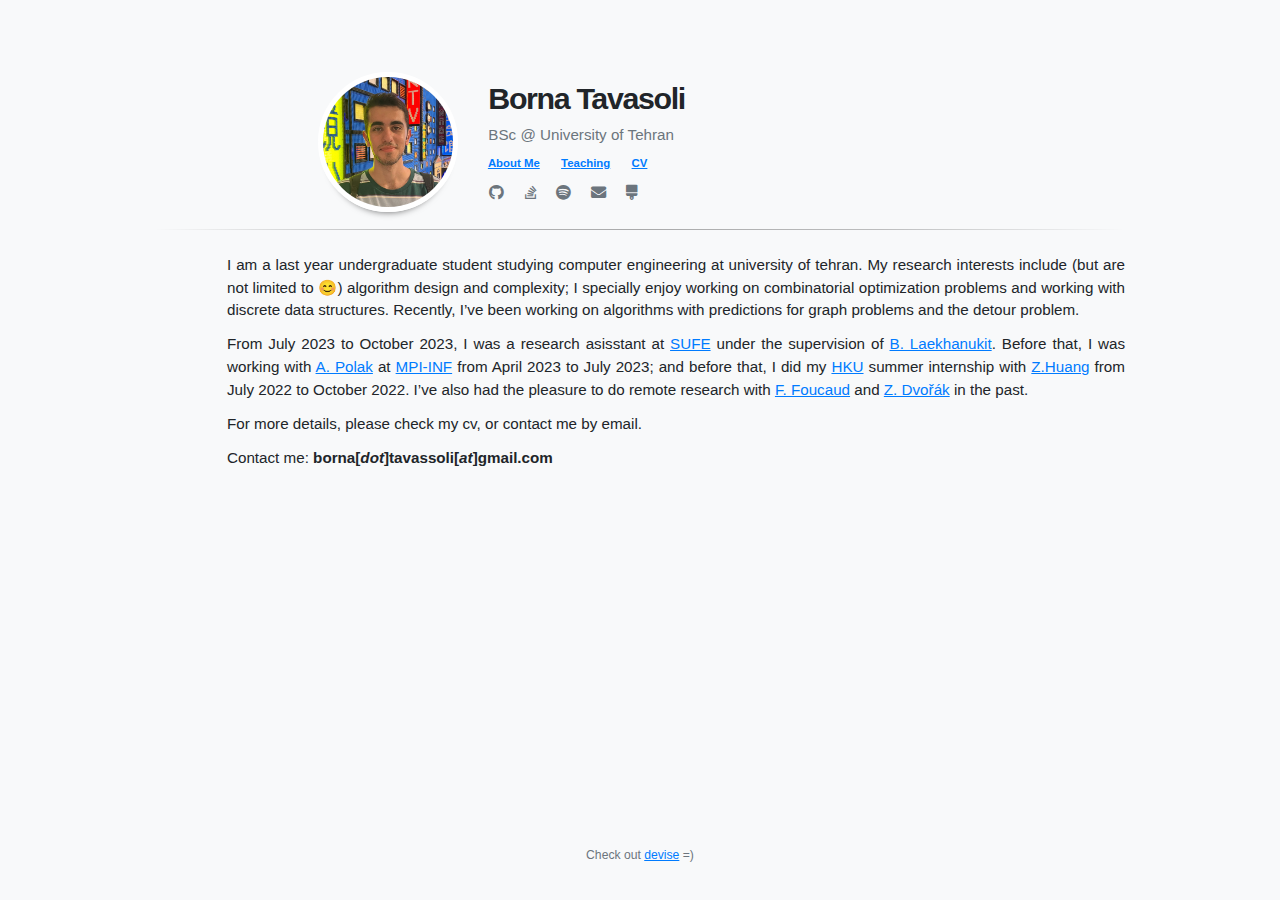
==== commit 2481f1ad: "fixed social bar" ====
--- a/aboutme/index.html
+++ b/aboutme/index.html
@@ -95,8 +95,8 @@
                         </a>
                     </li>
                 
-            </ul>
-            <ul id = "bobross" class="list-inline ml-1">
+            
+            
                 
                     <li class="list-inline-item">
                         <a href="javascript:displayRandomQuote();">
--- a/css/theme.min.css
+++ b/css/theme.min.css
@@ -4,4 +4,4 @@
 * Licensed under MIT (https://github.com/twbs/bootstrap/blob/main/LICENSE)*/:root{--blue:#007bff;--indigo:#6610f2;--purple:#6f42c1;--pink:#e83e8c;--red:#dc3545;--orange:#fd7e14;--yellow:#ffc107;--green:#28a745;--teal:#20c997;--cyan:#17a2b8;--white:#fff;--gray:#6c757d;--gray-dark:#343a40;--primary:#007bff;--secondary:#6c757d;--success:#28a745;--info:#17a2b8;--warning:#ffc107;--danger:#dc3545;--light:#f8f9fa;--dark:#343a40;--breakpoint-xs:0;--breakpoint-sm:576px;--breakpoint-md:768px;--breakpoint-lg:992px;--breakpoint-xl:1200px;--font-family-sans-serif:-apple-system, BlinkMacSystemFont, "Segoe UI", Roboto, "Helvetica Neue", Arial, "Noto Sans", sans-serif, "Apple Color Emoji", "Segoe UI Emoji", "Segoe UI Symbol", "Noto Color Emoji";--font-family-monospace:SFMono-Regular, Menlo, Monaco, Consolas, "Liberation Mono", "Courier New", monospace}*,*::before,*::after{box-sizing:border-box}html{font-family:sans-serif;line-height:1.15;-webkit-text-size-adjust:100%;-webkit-tap-highlight-color:transparent}article,aside,figcaption,figure,footer,header,hgroup,main,nav,section{display:block}body{margin:0;font-family:Helvetica Neue,helvetica neue,Arial,sans-serif;font-size:.95rem;font-weight:400;line-height:1.5;color:#212529;text-align:left;background-color:#f8f9fa}[tabindex="-1"]:focus:not(:focus-visible){outline:0!important}hr{box-sizing:content-box;height:0;overflow:visible}h1,h2,h3,h4,h5,h6{margin-top:0;margin-bottom:.5rem}p{margin-top:0;margin-bottom:1rem}abbr[title],abbr[data-original-title]{text-decoration:underline;text-decoration:underline dotted;cursor:help;border-bottom:0;text-decoration-skip-ink:none}address{margin-bottom:1rem;font-style:normal;line-height:inherit}ol,ul,dl{margin-top:0;margin-bottom:1rem}ol ol,ul ul,ol ul,ul ol{margin-bottom:0}dt{font-weight:700}dd{margin-bottom:.5rem;margin-left:0}blockquote{margin:0 0 1rem}b,strong{font-weight:bolder}small{font-size:80%}sub,sup{position:relative;font-size:75%;line-height:0;vertical-align:baseline}sub{bottom:-.25em}sup{top:-.5em}a{color:#007bff;text-decoration:none;background-color:transparent}a:hover{color:#0056b3;text-decoration:underline}a:not([href]):not([class]){color:inherit;text-decoration:none}a:not([href]):not([class]):hover{color:inherit;text-decoration:none}pre,code,kbd,samp{font-family:SFMono-Regular,Menlo,Monaco,Consolas,liberation mono,courier new,monospace;font-size:1em}pre{margin-top:0;margin-bottom:1rem;overflow:auto;-ms-overflow-style:scrollbar}figure{margin:0 0 1rem}img{vertical-align:middle;border-style:none}svg{overflow:hidden;vertical-align:middle}table{border-collapse:collapse}caption{padding-top:.75rem;padding-bottom:.75rem;color:#6c757d;text-align:left;caption-side:bottom}th{text-align:inherit}label{display:inline-block;margin-bottom:.5rem}button{border-radius:0}button:focus{outline:1px dotted;outline:5px auto -webkit-focus-ring-color}input,button,select,optgroup,textarea{margin:0;font-family:inherit;font-size:inherit;line-height:inherit}button,input{overflow:visible}button,select{text-transform:none}[role=button]{cursor:pointer}select{word-wrap:normal}button,[type=button],[type=reset],[type=submit]{-webkit-appearance:button}button:not(:disabled),[type=button]:not(:disabled),[type=reset]:not(:disabled),[type=submit]:not(:disabled){cursor:pointer}button::-moz-focus-inner,[type=button]::-moz-focus-inner,[type=reset]::-moz-focus-inner,[type=submit]::-moz-focus-inner{padding:0;border-style:none}input[type=radio],input[type=checkbox]{box-sizing:border-box;padding:0}textarea{overflow:auto;resize:vertical}fieldset{min-width:0;padding:0;margin:0;border:0}legend{display:block;width:100%;max-width:100%;padding:0;margin-bottom:.5rem;font-size:1.5rem;line-height:inherit;color:inherit;white-space:normal}progress{vertical-align:baseline}[type=number]::-webkit-inner-spin-button,[type=number]::-webkit-outer-spin-button{height:auto}[type=search]{outline-offset:-2px;-webkit-appearance:none}[type=search]::-webkit-search-decoration{-webkit-appearance:none}::-webkit-file-upload-button{font:inherit;-webkit-appearance:button}output{display:inline-block}summary{display:list-item;cursor:pointer}template{display:none}[hidden]{display:none!important}h1,h2,h3,h4,h5,h6,.h1,.h2,.h3,.h4,.h5,.h6{margin-bottom:.5rem;font-weight:500;line-height:1.2}h1,.h1{font-size:2.375rem}h2,.h2{font-size:1.9rem}h3,.h3{font-size:1.6625rem}h4,.h4{font-size:1.425rem}h5,.h5{font-size:1.1875rem}h6,.h6{font-size:.95rem}.lead{font-size:1.1875rem;font-weight:300}.display-1{font-size:6rem;font-weight:300;line-height:1.2}.display-2{font-size:5.5rem;font-weight:300;line-height:1.2}.display-3{font-size:4.5rem;font-weight:300;line-height:1.2}.display-4{font-size:3.5rem;font-weight:300;line-height:1.2}hr{margin-top:1rem;margin-bottom:1rem;border:0;border-top:1px solid rgba(0,0,0,.1)}small,.small{font-size:80%;font-weight:400}mark,.mark{padding:.2em;background-color:#fcf8e3}.list-unstyled{padding-left:0;list-style:none}.list-inline{padding-left:0;list-style:none}.list-inline-item{display:inline-block}.list-inline-item:not(:last-child){margin-right:.5rem}.initialism{font-size:90%;text-transform:uppercase}.blockquote{margin-bottom:1rem;font-size:1.1875rem}.blockquote-footer{display:block;font-size:80%;color:#6c757d}.blockquote-footer::before{content:"\2014\00A0"}.img-fluid{max-width:100%;height:auto}.img-thumbnail{padding:.25rem;background-color:#f8f9fa;border:1px solid #dee2e6;border-radius:.25rem;max-width:100%;height:auto}.figure{display:inline-block}.figure-img{margin-bottom:.5rem;line-height:1}.figure-caption{font-size:90%;color:#6c757d}code{font-size:87.5%;color:#e83e8c;word-wrap:break-word}a>code{color:inherit}kbd{padding:.2rem .4rem;font-size:87.5%;color:#fff;background-color:#212529;border-radius:.2rem}kbd kbd{padding:0;font-size:100%;font-weight:700}pre{display:block;font-size:87.5%;color:#212529}pre code{font-size:inherit;color:inherit;word-break:normal}.pre-scrollable{max-height:340px;overflow-y:scroll}.container,.container-fluid,.container-xl,.container-lg,.container-md,.container-sm{width:100%;padding-right:15px;padding-left:15px;margin-right:auto;margin-left:auto}@media(min-width:576px){.container-sm,.container{max-width:540px}}@media(min-width:768px){.container-md,.container-sm,.container{max-width:720px}}@media(min-width:992px){.container-lg,.container-md,.container-sm,.container{max-width:960px}}@media(min-width:1200px){.container-xl,.container-lg,.container-md,.container-sm,.container{max-width:1140px}}.row{display:flex;flex-wrap:wrap;margin-right:-15px;margin-left:-15px}.no-gutters{margin-right:0;margin-left:0}.no-gutters>.col,.no-gutters>[class*=col-]{padding-right:0;padding-left:0}.col-xl,.col-xl-auto,.col-xl-12,.col-xl-11,.col-xl-10,.col-xl-9,.col-xl-8,.col-xl-7,.col-xl-6,.col-xl-5,.col-xl-4,.col-xl-3,.col-xl-2,.col-xl-1,.col-lg,.col-lg-auto,.col-lg-12,.col-lg-11,.col-lg-10,.col-lg-9,.col-lg-8,.col-lg-7,.col-lg-6,.col-lg-5,.col-lg-4,.col-lg-3,.col-lg-2,.col-lg-1,.col-md,.col-md-auto,.col-md-12,.col-md-11,.col-md-10,.col-md-9,.col-md-8,.col-md-7,.col-md-6,.col-md-5,.col-md-4,.col-md-3,.col-md-2,.col-md-1,.col-sm,.col-sm-auto,.col-sm-12,.col-sm-11,.col-sm-10,.col-sm-9,.col-sm-8,.col-sm-7,.col-sm-6,.col-sm-5,.col-sm-4,.col-sm-3,.col-sm-2,.col-sm-1,.col,.col-auto,.col-12,.col-11,.col-10,.col-9,.col-8,.col-7,.col-6,.col-5,.col-4,.col-3,.col-2,.col-1{position:relative;width:100%;padding-right:15px;padding-left:15px}.col{flex-basis:0;flex-grow:1;max-width:100%}.row-cols-1>*{flex:0 0 100%;max-width:100%}.row-cols-2>*{flex:0 0 50%;max-width:50%}.row-cols-3>*{flex:0 0 33.33333333%;max-width:33.33333333%}.row-cols-4>*{flex:0 0 25%;max-width:25%}.row-cols-5>*{flex:0 0 20%;max-width:20%}.row-cols-6>*{flex:0 0 16.66666667%;max-width:16.66666667%}.col-auto{flex:none;width:auto;max-width:100%}.col-1{flex:0 0 8.33333333%;max-width:8.33333333%}.col-2{flex:0 0 16.66666667%;max-width:16.66666667%}.col-3{flex:0 0 25%;max-width:25%}.col-4{flex:0 0 33.33333333%;max-width:33.33333333%}.col-5{flex:0 0 41.66666667%;max-width:41.66666667%}.col-6{flex:0 0 50%;max-width:50%}.col-7{flex:0 0 58.33333333%;max-width:58.33333333%}.col-8{flex:0 0 66.66666667%;max-width:66.66666667%}.col-9{flex:0 0 75%;max-width:75%}.col-10{flex:0 0 83.33333333%;max-width:83.33333333%}.col-11{flex:0 0 91.66666667%;max-width:91.66666667%}.col-12{flex:0 0 100%;max-width:100%}.order-first{order:-1}.order-last{order:13}.order-0{order:0}.order-1{order:1}.order-2{order:2}.order-3{order:3}.order-4{order:4}.order-5{order:5}.order-6{order:6}.order-7{order:7}.order-8{order:8}.order-9{order:9}.order-10{order:10}.order-11{order:11}.order-12{order:12}.offset-1{margin-left:8.33333333%}.offset-2{margin-left:16.66666667%}.offset-3{margin-left:25%}.offset-4{margin-left:33.33333333%}.offset-5{margin-left:41.66666667%}.offset-6{margin-left:50%}.offset-7{margin-left:58.33333333%}.offset-8{margin-left:66.66666667%}.offset-9{margin-left:75%}.offset-10{margin-left:83.33333333%}.offset-11{margin-left:91.66666667%}@media(min-width:576px){.col-sm{flex-basis:0;flex-grow:1;max-width:100%}.row-cols-sm-1>*{flex:0 0 100%;max-width:100%}.row-cols-sm-2>*{flex:0 0 50%;max-width:50%}.row-cols-sm-3>*{flex:0 0 33.33333333%;max-width:33.33333333%}.row-cols-sm-4>*{flex:0 0 25%;max-width:25%}.row-cols-sm-5>*{flex:0 0 20%;max-width:20%}.row-cols-sm-6>*{flex:0 0 16.66666667%;max-width:16.66666667%}.col-sm-auto{flex:none;width:auto;max-width:100%}.col-sm-1{flex:0 0 8.33333333%;max-width:8.33333333%}.col-sm-2{flex:0 0 16.66666667%;max-width:16.66666667%}.col-sm-3{flex:0 0 25%;max-width:25%}.col-sm-4{flex:0 0 33.33333333%;max-width:33.33333333%}.col-sm-5{flex:0 0 41.66666667%;max-width:41.66666667%}.col-sm-6{flex:0 0 50%;max-width:50%}.col-sm-7{flex:0 0 58.33333333%;max-width:58.33333333%}.col-sm-8{flex:0 0 66.66666667%;max-width:66.66666667%}.col-sm-9{flex:0 0 75%;max-width:75%}.col-sm-10{flex:0 0 83.33333333%;max-width:83.33333333%}.col-sm-11{flex:0 0 91.66666667%;max-width:91.66666667%}.col-sm-12{flex:0 0 100%;max-width:100%}.order-sm-first{order:-1}.order-sm-last{order:13}.order-sm-0{order:0}.order-sm-1{order:1}.order-sm-2{order:2}.order-sm-3{order:3}.order-sm-4{order:4}.order-sm-5{order:5}.order-sm-6{order:6}.order-sm-7{order:7}.order-sm-8{order:8}.order-sm-9{order:9}.order-sm-10{order:10}.order-sm-11{order:11}.order-sm-12{order:12}.offset-sm-0{margin-left:0}.offset-sm-1{margin-left:8.33333333%}.offset-sm-2{margin-left:16.66666667%}.offset-sm-3{margin-left:25%}.offset-sm-4{margin-left:33.33333333%}.offset-sm-5{margin-left:41.66666667%}.offset-sm-6{margin-left:50%}.offset-sm-7{margin-left:58.33333333%}.offset-sm-8{margin-left:66.66666667%}.offset-sm-9{margin-left:75%}.offset-sm-10{margin-left:83.33333333%}.offset-sm-11{margin-left:91.66666667%}}@media(min-width:768px){.col-md{flex-basis:0;flex-grow:1;max-width:100%}.row-cols-md-1>*{flex:0 0 100%;max-width:100%}.row-cols-md-2>*{flex:0 0 50%;max-width:50%}.row-cols-md-3>*{flex:0 0 33.33333333%;max-width:33.33333333%}.row-cols-md-4>*{flex:0 0 25%;max-width:25%}.row-cols-md-5>*{flex:0 0 20%;max-width:20%}.row-cols-md-6>*{flex:0 0 16.66666667%;max-width:16.66666667%}.col-md-auto{flex:none;width:auto;max-width:100%}.col-md-1{flex:0 0 8.33333333%;max-width:8.33333333%}.col-md-2{flex:0 0 16.66666667%;max-width:16.66666667%}.col-md-3{flex:0 0 25%;max-width:25%}.col-md-4{flex:0 0 33.33333333%;max-width:33.33333333%}.col-md-5{flex:0 0 41.66666667%;max-width:41.66666667%}.col-md-6{flex:0 0 50%;max-width:50%}.col-md-7{flex:0 0 58.33333333%;max-width:58.33333333%}.col-md-8{flex:0 0 66.66666667%;max-width:66.66666667%}.col-md-9{flex:0 0 75%;max-width:75%}.col-md-10{flex:0 0 83.33333333%;max-width:83.33333333%}.col-md-11{flex:0 0 91.66666667%;max-width:91.66666667%}.col-md-12{flex:0 0 100%;max-width:100%}.order-md-first{order:-1}.order-md-last{order:13}.order-md-0{order:0}.order-md-1{order:1}.order-md-2{order:2}.order-md-3{order:3}.order-md-4{order:4}.order-md-5{order:5}.order-md-6{order:6}.order-md-7{order:7}.order-md-8{order:8}.order-md-9{order:9}.order-md-10{order:10}.order-md-11{order:11}.order-md-12{order:12}.offset-md-0{margin-left:0}.offset-md-1{margin-left:8.33333333%}.offset-md-2{margin-left:16.66666667%}.offset-md-3{margin-left:25%}.offset-md-4{margin-left:33.33333333%}.offset-md-5{margin-left:41.66666667%}.offset-md-6{margin-left:50%}.offset-md-7{margin-left:58.33333333%}.offset-md-8{margin-left:66.66666667%}.offset-md-9{margin-left:75%}.offset-md-10{margin-left:83.33333333%}.offset-md-11{margin-left:91.66666667%}}@media(min-width:992px){.col-lg{flex-basis:0;flex-grow:1;max-width:100%}.row-cols-lg-1>*{flex:0 0 100%;max-width:100%}.row-cols-lg-2>*{flex:0 0 50%;max-width:50%}.row-cols-lg-3>*{flex:0 0 33.33333333%;max-width:33.33333333%}.row-cols-lg-4>*{flex:0 0 25%;max-width:25%}.row-cols-lg-5>*{flex:0 0 20%;max-width:20%}.row-cols-lg-6>*{flex:0 0 16.66666667%;max-width:16.66666667%}.col-lg-auto{flex:none;width:auto;max-width:100%}.col-lg-1{flex:0 0 8.33333333%;max-width:8.33333333%}.col-lg-2{flex:0 0 16.66666667%;max-width:16.66666667%}.col-lg-3{flex:0 0 25%;max-width:25%}.col-lg-4{flex:0 0 33.33333333%;max-width:33.33333333%}.col-lg-5{flex:0 0 41.66666667%;max-width:41.66666667%}.col-lg-6{flex:0 0 50%;max-width:50%}.col-lg-7{flex:0 0 58.33333333%;max-width:58.33333333%}.col-lg-8{flex:0 0 66.66666667%;max-width:66.66666667%}.col-lg-9{flex:0 0 75%;max-width:75%}.col-lg-10{flex:0 0 83.33333333%;max-width:83.33333333%}.col-lg-11{flex:0 0 91.66666667%;max-width:91.66666667%}.col-lg-12{flex:0 0 100%;max-width:100%}.order-lg-first{order:-1}.order-lg-last{order:13}.order-lg-0{order:0}.order-lg-1{order:1}.order-lg-2{order:2}.order-lg-3{order:3}.order-lg-4{order:4}.order-lg-5{order:5}.order-lg-6{order:6}.order-lg-7{order:7}.order-lg-8{order:8}.order-lg-9{order:9}.order-lg-10{order:10}.order-lg-11{order:11}.order-lg-12{order:12}.offset-lg-0{margin-left:0}.offset-lg-1{margin-left:8.33333333%}.offset-lg-2{margin-left:16.66666667%}.offset-lg-3{margin-left:25%}.offset-lg-4{margin-left:33.33333333%}.offset-lg-5{margin-left:41.66666667%}.offset-lg-6{margin-left:50%}.offset-lg-7{margin-left:58.33333333%}.offset-lg-8{margin-left:66.66666667%}.offset-lg-9{margin-left:75%}.offset-lg-10{margin-left:83.33333333%}.offset-lg-11{margin-left:91.66666667%}}@media(min-width:1200px){.col-xl{flex-basis:0;flex-grow:1;max-width:100%}.row-cols-xl-1>*{flex:0 0 100%;max-width:100%}.row-cols-xl-2>*{flex:0 0 50%;max-width:50%}.row-cols-xl-3>*{flex:0 0 33.33333333%;max-width:33.33333333%}.row-cols-xl-4>*{flex:0 0 25%;max-width:25%}.row-cols-xl-5>*{flex:0 0 20%;max-width:20%}.row-cols-xl-6>*{flex:0 0 16.66666667%;max-width:16.66666667%}.col-xl-auto{flex:none;width:auto;max-width:100%}.col-xl-1{flex:0 0 8.33333333%;max-width:8.33333333%}.col-xl-2{flex:0 0 16.66666667%;max-width:16.66666667%}.col-xl-3{flex:0 0 25%;max-width:25%}.col-xl-4{flex:0 0 33.33333333%;max-width:33.33333333%}.col-xl-5{flex:0 0 41.66666667%;max-width:41.66666667%}.col-xl-6{flex:0 0 50%;max-width:50%}.col-xl-7{flex:0 0 58.33333333%;max-width:58.33333333%}.col-xl-8{flex:0 0 66.66666667%;max-width:66.66666667%}.col-xl-9{flex:0 0 75%;max-width:75%}.col-xl-10{flex:0 0 83.33333333%;max-width:83.33333333%}.col-xl-11{flex:0 0 91.66666667%;max-width:91.66666667%}.col-xl-12{flex:0 0 100%;max-width:100%}.order-xl-first{order:-1}.order-xl-last{order:13}.order-xl-0{order:0}.order-xl-1{order:1}.order-xl-2{order:2}.order-xl-3{order:3}.order-xl-4{order:4}.order-xl-5{order:5}.order-xl-6{order:6}.order-xl-7{order:7}.order-xl-8{order:8}.order-xl-9{order:9}.order-xl-10{order:10}.order-xl-11{order:11}.order-xl-12{order:12}.offset-xl-0{margin-left:0}.offset-xl-1{margin-left:8.33333333%}.offset-xl-2{margin-left:16.66666667%}.offset-xl-3{margin-left:25%}.offset-xl-4{margin-left:33.33333333%}.offset-xl-5{margin-left:41.66666667%}.offset-xl-6{margin-left:50%}.offset-xl-7{margin-left:58.33333333%}.offset-xl-8{margin-left:66.66666667%}.offset-xl-9{margin-left:75%}.offset-xl-10{margin-left:83.33333333%}.offset-xl-11{margin-left:91.66666667%}}.table{width:100%;margin-bottom:1rem;color:#212529}.table th,.table td{padding:.75rem;vertical-align:top;border-top:1px solid #dee2e6}.table thead th{vertical-align:bottom;border-bottom:2px solid #dee2e6}.table tbody+tbody{border-top:2px solid #dee2e6}.table-sm th,.table-sm td{padding:.3rem}.table-bordered{border:1px solid #dee2e6}.table-bordered th,.table-bordered td{border:1px solid #dee2e6}.table-bordered thead th,.table-bordered thead td{border-bottom-width:2px}.table-borderless th,.table-borderless td,.table-borderless thead th,.table-borderless tbody+tbody{border:0}.table-striped tbody tr:nth-of-type(odd){background-color:rgba(0,0,0,5%)}.table-hover tbody tr:hover{color:#212529;background-color:rgba(0,0,0,.075)}.table-primary,.table-primary>th,.table-primary>td{background-color:#b8daff}.table-primary th,.table-primary td,.table-primary thead th,.table-primary tbody+tbody{border-color:#7abaff}.table-hover .table-primary:hover{background-color:#9fcdff}.table-hover .table-primary:hover>td,.table-hover .table-primary:hover>th{background-color:#9fcdff}.table-secondary,.table-secondary>th,.table-secondary>td{background-color:#d6d8db}.table-secondary th,.table-secondary td,.table-secondary thead th,.table-secondary tbody+tbody{border-color:#b3b7bb}.table-hover .table-secondary:hover{background-color:#c8cbcf}.table-hover .table-secondary:hover>td,.table-hover .table-secondary:hover>th{background-color:#c8cbcf}.table-success,.table-success>th,.table-success>td{background-color:#c3e6cb}.table-success th,.table-success td,.table-success thead th,.table-success tbody+tbody{border-color:#8fd19e}.table-hover .table-success:hover{background-color:#b1dfbb}.table-hover .table-success:hover>td,.table-hover .table-success:hover>th{background-color:#b1dfbb}.table-info,.table-info>th,.table-info>td{background-color:#bee5eb}.table-info th,.table-info td,.table-info thead th,.table-info tbody+tbody{border-color:#86cfda}.table-hover .table-info:hover{background-color:#abdde5}.table-hover .table-info:hover>td,.table-hover .table-info:hover>th{background-color:#abdde5}.table-warning,.table-warning>th,.table-warning>td{background-color:#ffeeba}.table-warning th,.table-warning td,.table-warning thead th,.table-warning tbody+tbody{border-color:#ffdf7e}.table-hover .table-warning:hover{background-color:#ffe8a1}.table-hover .table-warning:hover>td,.table-hover .table-warning:hover>th{background-color:#ffe8a1}.table-danger,.table-danger>th,.table-danger>td{background-color:#f5c6cb}.table-danger th,.table-danger td,.table-danger thead th,.table-danger tbody+tbody{border-color:#ed969e}.table-hover .table-danger:hover{background-color:#f1b0b7}.table-hover .table-danger:hover>td,.table-hover .table-danger:hover>th{background-color:#f1b0b7}.table-light,.table-light>th,.table-light>td{background-color:#fdfdfe}.table-light th,.table-light td,.table-light thead th,.table-light tbody+tbody{border-color:#fbfcfc}.table-hover .table-light:hover{background-color:#ececf6}.table-hover .table-light:hover>td,.table-hover .table-light:hover>th{background-color:#ececf6}.table-dark,.table-dark>th,.table-dark>td{background-color:#c6c8ca}.table-dark th,.table-dark td,.table-dark thead th,.table-dark tbody+tbody{border-color:#95999c}.table-hover .table-dark:hover{background-color:#b9bbbe}.table-hover .table-dark:hover>td,.table-hover .table-dark:hover>th{background-color:#b9bbbe}.table-active,.table-active>th,.table-active>td{background-color:rgba(0,0,0,.075)}.table-hover .table-active:hover{background-color:rgba(0,0,0,.075)}.table-hover .table-active:hover>td,.table-hover .table-active:hover>th{background-color:rgba(0,0,0,.075)}.table .thead-dark th{color:#fff;background-color:#343a40;border-color:#454d55}.table .thead-light th{color:#495057;background-color:#e9ecef;border-color:#dee2e6}.table-dark{color:#fff;background-color:#343a40}.table-dark th,.table-dark td,.table-dark thead th{border-color:#454d55}.table-dark.table-bordered{border:0}.table-dark.table-striped tbody tr:nth-of-type(odd){background-color:rgba(255,255,255,5%)}.table-dark.table-hover tbody tr:hover{color:#fff;background-color:rgba(255,255,255,.075)}@media(max-width:575.98px){.table-responsive-sm{display:block;width:100%;overflow-x:auto;-webkit-overflow-scrolling:touch}.table-responsive-sm>.table-bordered{border:0}}@media(max-width:767.98px){.table-responsive-md{display:block;width:100%;overflow-x:auto;-webkit-overflow-scrolling:touch}.table-responsive-md>.table-bordered{border:0}}@media(max-width:991.98px){.table-responsive-lg{display:block;width:100%;overflow-x:auto;-webkit-overflow-scrolling:touch}.table-responsive-lg>.table-bordered{border:0}}@media(max-width:1199.98px){.table-responsive-xl{display:block;width:100%;overflow-x:auto;-webkit-overflow-scrolling:touch}.table-responsive-xl>.table-bordered{border:0}}.table-responsive{display:block;width:100%;overflow-x:auto;-webkit-overflow-scrolling:touch}.table-responsive>.table-bordered{border:0}.form-control{display:block;width:100%;height:calc(1.5em + .75rem + 2px);padding:.375rem .75rem;font-size:.95rem;font-weight:400;line-height:1.5;color:#495057;background-color:#fff;background-clip:padding-box;border:1px solid #ced4da;border-radius:.25rem;transition:border-color .15s ease-in-out,box-shadow .15s ease-in-out}@media(prefers-reduced-motion:reduce){.form-control{transition:none}}.form-control::-ms-expand{background-color:transparent;border:0}.form-control:-moz-focusring{color:transparent;text-shadow:0 0 0 #495057}.form-control:focus{color:#495057;background-color:#fff;border-color:#80bdff;outline:0;box-shadow:0 0 0 .2rem rgba(0,123,255,.25)}.form-control::placeholder{color:#6c757d;opacity:1}.form-control:disabled,.form-control[readonly]{background-color:#e9ecef;opacity:1}input[type=date].form-control,input[type=time].form-control,input[type=datetime-local].form-control,input[type=month].form-control{appearance:none}select.form-control:focus::-ms-value{color:#495057;background-color:#fff}.form-control-file,.form-control-range{display:block;width:100%}.col-form-label{padding-top:calc(.375rem + 1px);padding-bottom:calc(.375rem + 1px);margin-bottom:0;font-size:inherit;line-height:1.5}.col-form-label-lg{padding-top:calc(.5rem + 1px);padding-bottom:calc(.5rem + 1px);font-size:1.1875rem;line-height:1.5}.col-form-label-sm{padding-top:calc(.25rem + 1px);padding-bottom:calc(.25rem + 1px);font-size:.83125rem;line-height:1.5}.form-control-plaintext{display:block;width:100%;padding:.375rem 0;margin-bottom:0;font-size:.95rem;line-height:1.5;color:#212529;background-color:transparent;border:solid transparent;border-width:1px 0}.form-control-plaintext.form-control-sm,.form-control-plaintext.form-control-lg{padding-right:0;padding-left:0}.form-control-sm{height:calc(1.5em + .5rem + 2px);padding:.25rem .5rem;font-size:.83125rem;line-height:1.5;border-radius:.2rem}.form-control-lg{height:calc(1.5em + 1rem + 2px);padding:.5rem 1rem;font-size:1.1875rem;line-height:1.5;border-radius:.3rem}select.form-control[size],select.form-control[multiple]{height:auto}textarea.form-control{height:auto}.form-group{margin-bottom:1rem}.form-text{display:block;margin-top:.25rem}.form-row{display:flex;flex-wrap:wrap;margin-right:-5px;margin-left:-5px}.form-row>.col,.form-row>[class*=col-]{padding-right:5px;padding-left:5px}.form-check{position:relative;display:block;padding-left:1.25rem}.form-check-input{position:absolute;margin-top:.3rem;margin-left:-1.25rem}.form-check-input[disabled]~.form-check-label,.form-check-input:disabled~.form-check-label{color:#6c757d}.form-check-label{margin-bottom:0}.form-check-inline{display:inline-flex;align-items:center;padding-left:0;margin-right:.75rem}.form-check-inline .form-check-input{position:static;margin-top:0;margin-right:.3125rem;margin-left:0}.valid-feedback{display:none;width:100%;margin-top:.25rem;font-size:80%;color:#28a745}.valid-tooltip{position:absolute;top:100%;left:0;z-index:5;display:none;max-width:100%;padding:.25rem .5rem;margin-top:.1rem;font-size:.83125rem;line-height:1.5;color:#fff;background-color:rgba(40,167,69,.9);border-radius:.25rem}.was-validated :valid~.valid-feedback,.was-validated :valid~.valid-tooltip,.is-valid~.valid-feedback,.is-valid~.valid-tooltip{display:block}.was-validated .form-control:valid,.form-control.is-valid{border-color:#28a745;padding-right:calc(1.5em + .75rem);background-image:url("data:image/svg+xml,%3csvg xmlns='http://www.w3.org/2000/svg' width='8' height='8' viewBox='0 0 8 8'%3e%3cpath fill='%2328a745' d='M2.3 6.73L.6 4.53c-.4-1.04.46-1.4 1.1-.8l1.1 1.4 3.4-3.8c.6-.63 1.6-.27 1.2.7l-4 4.6c-.43.5-.8.4-1.1.1z'/%3e%3c/svg%3e");background-repeat:no-repeat;background-position:right calc(.375em + .1875rem)center;background-size:calc(.75em + .375rem)calc(.75em + .375rem)}.was-validated .form-control:valid:focus,.form-control.is-valid:focus{border-color:#28a745;box-shadow:0 0 0 .2rem rgba(40,167,69,.25)}.was-validated textarea.form-control:valid,textarea.form-control.is-valid{padding-right:calc(1.5em + .75rem);background-position:top calc(.375em + .1875rem)right calc(.375em + .1875rem)}.was-validated .custom-select:valid,.custom-select.is-valid{border-color:#28a745;padding-right:calc(.75em + 2.3125rem);background:url("data:image/svg+xml,%3csvg xmlns='http://www.w3.org/2000/svg' width='4' height='5' viewBox='0 0 4 5'%3e%3cpath fill='%23343a40' d='M2 0L0 2h4zm0 5L0 3h4z'/%3e%3c/svg%3e")no-repeat right .75rem center/8px 10px,url("data:image/svg+xml,%3csvg xmlns='http://www.w3.org/2000/svg' width='8' height='8' viewBox='0 0 8 8'%3e%3cpath fill='%2328a745' d='M2.3 6.73L.6 4.53c-.4-1.04.46-1.4 1.1-.8l1.1 1.4 3.4-3.8c.6-.63 1.6-.27 1.2.7l-4 4.6c-.43.5-.8.4-1.1.1z'/%3e%3c/svg%3e")#fff no-repeat center right 1.75rem/calc(.75em + .375rem)calc(.75em + .375rem)}.was-validated .custom-select:valid:focus,.custom-select.is-valid:focus{border-color:#28a745;box-shadow:0 0 0 .2rem rgba(40,167,69,.25)}.was-validated .form-check-input:valid~.form-check-label,.form-check-input.is-valid~.form-check-label{color:#28a745}.was-validated .form-check-input:valid~.valid-feedback,.was-validated .form-check-input:valid~.valid-tooltip,.form-check-input.is-valid~.valid-feedback,.form-check-input.is-valid~.valid-tooltip{display:block}.was-validated .custom-control-input:valid~.custom-control-label,.custom-control-input.is-valid~.custom-control-label{color:#28a745}.was-validated .custom-control-input:valid~.custom-control-label::before,.custom-control-input.is-valid~.custom-control-label::before{border-color:#28a745}.was-validated .custom-control-input:valid:checked~.custom-control-label::before,.custom-control-input.is-valid:checked~.custom-control-label::before{border-color:#34ce57;background-color:#34ce57}.was-validated .custom-control-input:valid:focus~.custom-control-label::before,.custom-control-input.is-valid:focus~.custom-control-label::before{box-shadow:0 0 0 .2rem rgba(40,167,69,.25)}.was-validated .custom-control-input:valid:focus:not(:checked)~.custom-control-label::before,.custom-control-input.is-valid:focus:not(:checked)~.custom-control-label::before{border-color:#28a745}.was-validated .custom-file-input:valid~.custom-file-label,.custom-file-input.is-valid~.custom-file-label{border-color:#28a745}.was-validated .custom-file-input:valid:focus~.custom-file-label,.custom-file-input.is-valid:focus~.custom-file-label{border-color:#28a745;box-shadow:0 0 0 .2rem rgba(40,167,69,.25)}.invalid-feedback{display:none;width:100%;margin-top:.25rem;font-size:80%;color:#dc3545}.invalid-tooltip{position:absolute;top:100%;left:0;z-index:5;display:none;max-width:100%;padding:.25rem .5rem;margin-top:.1rem;font-size:.83125rem;line-height:1.5;color:#fff;background-color:rgba(220,53,69,.9);border-radius:.25rem}.was-validated :invalid~.invalid-feedback,.was-validated :invalid~.invalid-tooltip,.is-invalid~.invalid-feedback,.is-invalid~.invalid-tooltip{display:block}.was-validated .form-control:invalid,.form-control.is-invalid{border-color:#dc3545;padding-right:calc(1.5em + .75rem);background-image:url("data:image/svg+xml,%3csvg xmlns='http://www.w3.org/2000/svg' width='12' height='12' fill='none' stroke='%23dc3545' viewBox='0 0 12 12'%3e%3ccircle cx='6' cy='6' r='4.5'/%3e%3cpath stroke-linejoin='round' d='M5.8 3.6h.4L6 6.5z'/%3e%3ccircle cx='6' cy='8.2' r='.6' fill='%23dc3545' stroke='none'/%3e%3c/svg%3e");background-repeat:no-repeat;background-position:right calc(.375em + .1875rem)center;background-size:calc(.75em + .375rem)calc(.75em + .375rem)}.was-validated .form-control:invalid:focus,.form-control.is-invalid:focus{border-color:#dc3545;box-shadow:0 0 0 .2rem rgba(220,53,69,.25)}.was-validated textarea.form-control:invalid,textarea.form-control.is-invalid{padding-right:calc(1.5em + .75rem);background-position:top calc(.375em + .1875rem)right calc(.375em + .1875rem)}.was-validated .custom-select:invalid,.custom-select.is-invalid{border-color:#dc3545;padding-right:calc(.75em + 2.3125rem);background:url("data:image/svg+xml,%3csvg xmlns='http://www.w3.org/2000/svg' width='4' height='5' viewBox='0 0 4 5'%3e%3cpath fill='%23343a40' d='M2 0L0 2h4zm0 5L0 3h4z'/%3e%3c/svg%3e")no-repeat right .75rem center/8px 10px,url("data:image/svg+xml,%3csvg xmlns='http://www.w3.org/2000/svg' width='12' height='12' fill='none' stroke='%23dc3545' viewBox='0 0 12 12'%3e%3ccircle cx='6' cy='6' r='4.5'/%3e%3cpath stroke-linejoin='round' d='M5.8 3.6h.4L6 6.5z'/%3e%3ccircle cx='6' cy='8.2' r='.6' fill='%23dc3545' stroke='none'/%3e%3c/svg%3e")#fff no-repeat center right 1.75rem/calc(.75em + .375rem)calc(.75em + .375rem)}.was-validated .custom-select:invalid:focus,.custom-select.is-invalid:focus{border-color:#dc3545;box-shadow:0 0 0 .2rem rgba(220,53,69,.25)}.was-validated .form-check-input:invalid~.form-check-label,.form-check-input.is-invalid~.form-check-label{color:#dc3545}.was-validated .form-check-input:invalid~.invalid-feedback,.was-validated .form-check-input:invalid~.invalid-tooltip,.form-check-input.is-invalid~.invalid-feedback,.form-check-input.is-invalid~.invalid-tooltip{display:block}.was-validated .custom-control-input:invalid~.custom-control-label,.custom-control-input.is-invalid~.custom-control-label{color:#dc3545}.was-validated .custom-control-input:invalid~.custom-control-label::before,.custom-control-input.is-invalid~.custom-control-label::before{border-color:#dc3545}.was-validated .custom-control-input:invalid:checked~.custom-control-label::before,.custom-control-input.is-invalid:checked~.custom-control-label::before{border-color:#e4606d;background-color:#e4606d}.was-validated .custom-control-input:invalid:focus~.custom-control-label::before,.custom-control-input.is-invalid:focus~.custom-control-label::before{box-shadow:0 0 0 .2rem rgba(220,53,69,.25)}.was-validated .custom-control-input:invalid:focus:not(:checked)~.custom-control-label::before,.custom-control-input.is-invalid:focus:not(:checked)~.custom-control-label::before{border-color:#dc3545}.was-validated .custom-file-input:invalid~.custom-file-label,.custom-file-input.is-invalid~.custom-file-label{border-color:#dc3545}.was-validated .custom-file-input:invalid:focus~.custom-file-label,.custom-file-input.is-invalid:focus~.custom-file-label{border-color:#dc3545;box-shadow:0 0 0 .2rem rgba(220,53,69,.25)}.form-inline{display:flex;flex-flow:row wrap;align-items:center}.form-inline .form-check{width:100%}@media(min-width:576px){.form-inline label{display:flex;align-items:center;justify-content:center;margin-bottom:0}.form-inline .form-group{display:flex;flex:none;flex-flow:row wrap;align-items:center;margin-bottom:0}.form-inline .form-control{display:inline-block;width:auto;vertical-align:middle}.form-inline .form-control-plaintext{display:inline-block}.form-inline .input-group,.form-inline .custom-select{width:auto}.form-inline .form-check{display:flex;align-items:center;justify-content:center;width:auto;padding-left:0}.form-inline .form-check-input{position:relative;flex-shrink:0;margin-top:0;margin-right:.25rem;margin-left:0}.form-inline .custom-control{align-items:center;justify-content:center}.form-inline .custom-control-label{margin-bottom:0}}.btn{display:inline-block;font-weight:400;color:#212529;text-align:center;vertical-align:middle;user-select:none;background-color:transparent;border:1px solid transparent;padding:.375rem .75rem;font-size:.95rem;line-height:1.5;border-radius:.25rem;transition:color .15s ease-in-out,background-color .15s ease-in-out,border-color .15s ease-in-out,box-shadow .15s ease-in-out}@media(prefers-reduced-motion:reduce){.btn{transition:none}}.btn:hover{color:#212529;text-decoration:none}.btn:focus,.btn.focus{outline:0;box-shadow:0 0 0 .2rem rgba(0,123,255,.25)}.btn.disabled,.btn:disabled{opacity:.65}.btn:not(:disabled):not(.disabled){cursor:pointer}a.btn.disabled,fieldset:disabled a.btn{pointer-events:none}.btn-primary{color:#fff;background-color:#007bff;border-color:#007bff}.btn-primary:hover{color:#fff;background-color:#0069d9;border-color:#0062cc}.btn-primary:focus,.btn-primary.focus{color:#fff;background-color:#0069d9;border-color:#0062cc;box-shadow:0 0 0 .2rem rgba(38,143,255,.5)}.btn-primary.disabled,.btn-primary:disabled{color:#fff;background-color:#007bff;border-color:#007bff}.btn-primary:not(:disabled):not(.disabled):active,.btn-primary:not(:disabled):not(.disabled).active,.show>.btn-primary.dropdown-toggle{color:#fff;background-color:#0062cc;border-color:#005cbf}.btn-primary:not(:disabled):not(.disabled):active:focus,.btn-primary:not(:disabled):not(.disabled).active:focus,.show>.btn-primary.dropdown-toggle:focus{box-shadow:0 0 0 .2rem rgba(38,143,255,.5)}.btn-secondary{color:#fff;background-color:#6c757d;border-color:#6c757d}.btn-secondary:hover{color:#fff;background-color:#5a6268;border-color:#545b62}.btn-secondary:focus,.btn-secondary.focus{color:#fff;background-color:#5a6268;border-color:#545b62;box-shadow:0 0 0 .2rem rgba(130,138,145,.5)}.btn-secondary.disabled,.btn-secondary:disabled{color:#fff;background-color:#6c757d;border-color:#6c757d}.btn-secondary:not(:disabled):not(.disabled):active,.btn-secondary:not(:disabled):not(.disabled).active,.show>.btn-secondary.dropdown-toggle{color:#fff;background-color:#545b62;border-color:#4e555b}.btn-secondary:not(:disabled):not(.disabled):active:focus,.btn-secondary:not(:disabled):not(.disabled).active:focus,.show>.btn-secondary.dropdown-toggle:focus{box-shadow:0 0 0 .2rem rgba(130,138,145,.5)}.btn-success{color:#fff;background-color:#28a745;border-color:#28a745}.btn-success:hover{color:#fff;background-color:#218838;border-color:#1e7e34}.btn-success:focus,.btn-success.focus{color:#fff;background-color:#218838;border-color:#1e7e34;box-shadow:0 0 0 .2rem rgba(72,180,97,.5)}.btn-success.disabled,.btn-success:disabled{color:#fff;background-color:#28a745;border-color:#28a745}.btn-success:not(:disabled):not(.disabled):active,.btn-success:not(:disabled):not(.disabled).active,.show>.btn-success.dropdown-toggle{color:#fff;background-color:#1e7e34;border-color:#1c7430}.btn-success:not(:disabled):not(.disabled):active:focus,.btn-success:not(:disabled):not(.disabled).active:focus,.show>.btn-success.dropdown-toggle:focus{box-shadow:0 0 0 .2rem rgba(72,180,97,.5)}.btn-info{color:#fff;background-color:#17a2b8;border-color:#17a2b8}.btn-info:hover{color:#fff;background-color:#138496;border-color:#117a8b}.btn-info:focus,.btn-info.focus{color:#fff;background-color:#138496;border-color:#117a8b;box-shadow:0 0 0 .2rem rgba(58,176,195,.5)}.btn-info.disabled,.btn-info:disabled{color:#fff;background-color:#17a2b8;border-color:#17a2b8}.btn-info:not(:disabled):not(.disabled):active,.btn-info:not(:disabled):not(.disabled).active,.show>.btn-info.dropdown-toggle{color:#fff;background-color:#117a8b;border-color:#10707f}.btn-info:not(:disabled):not(.disabled):active:focus,.btn-info:not(:disabled):not(.disabled).active:focus,.show>.btn-info.dropdown-toggle:focus{box-shadow:0 0 0 .2rem rgba(58,176,195,.5)}.btn-warning{color:#212529;background-color:#ffc107;border-color:#ffc107}.btn-warning:hover{color:#212529;background-color:#e0a800;border-color:#d39e00}.btn-warning:focus,.btn-warning.focus{color:#212529;background-color:#e0a800;border-color:#d39e00;box-shadow:0 0 0 .2rem rgba(222,170,12,.5)}.btn-warning.disabled,.btn-warning:disabled{color:#212529;background-color:#ffc107;border-color:#ffc107}.btn-warning:not(:disabled):not(.disabled):active,.btn-warning:not(:disabled):not(.disabled).active,.show>.btn-warning.dropdown-toggle{color:#212529;background-color:#d39e00;border-color:#c69500}.btn-warning:not(:disabled):not(.disabled):active:focus,.btn-warning:not(:disabled):not(.disabled).active:focus,.show>.btn-warning.dropdown-toggle:focus{box-shadow:0 0 0 .2rem rgba(222,170,12,.5)}.btn-danger{color:#fff;background-color:#dc3545;border-color:#dc3545}.btn-danger:hover{color:#fff;background-color:#c82333;border-color:#bd2130}.btn-danger:focus,.btn-danger.focus{color:#fff;background-color:#c82333;border-color:#bd2130;box-shadow:0 0 0 .2rem rgba(225,83,97,.5)}.btn-danger.disabled,.btn-danger:disabled{color:#fff;background-color:#dc3545;border-color:#dc3545}.btn-danger:not(:disabled):not(.disabled):active,.btn-danger:not(:disabled):not(.disabled).active,.show>.btn-danger.dropdown-toggle{color:#fff;background-color:#bd2130;border-color:#b21f2d}.btn-danger:not(:disabled):not(.disabled):active:focus,.btn-danger:not(:disabled):not(.disabled).active:focus,.show>.btn-danger.dropdown-toggle:focus{box-shadow:0 0 0 .2rem rgba(225,83,97,.5)}.btn-light{color:#212529;background-color:#f8f9fa;border-color:#f8f9fa}.btn-light:hover{color:#212529;background-color:#e2e6ea;border-color:#dae0e5}.btn-light:focus,.btn-light.focus{color:#212529;background-color:#e2e6ea;border-color:#dae0e5;box-shadow:0 0 0 .2rem rgba(216,217,219,.5)}.btn-light.disabled,.btn-light:disabled{color:#212529;background-color:#f8f9fa;border-color:#f8f9fa}.btn-light:not(:disabled):not(.disabled):active,.btn-light:not(:disabled):not(.disabled).active,.show>.btn-light.dropdown-toggle{color:#212529;background-color:#dae0e5;border-color:#d3d9df}.btn-light:not(:disabled):not(.disabled):active:focus,.btn-light:not(:disabled):not(.disabled).active:focus,.show>.btn-light.dropdown-toggle:focus{box-shadow:0 0 0 .2rem rgba(216,217,219,.5)}.btn-dark{color:#fff;background-color:#343a40;border-color:#343a40}.btn-dark:hover{color:#fff;background-color:#23272b;border-color:#1d2124}.btn-dark:focus,.btn-dark.focus{color:#fff;background-color:#23272b;border-color:#1d2124;box-shadow:0 0 0 .2rem rgba(82,88,93,.5)}.btn-dark.disabled,.btn-dark:disabled{color:#fff;background-color:#343a40;border-color:#343a40}.btn-dark:not(:disabled):not(.disabled):active,.btn-dark:not(:disabled):not(.disabled).active,.show>.btn-dark.dropdown-toggle{color:#fff;background-color:#1d2124;border-color:#171a1d}.btn-dark:not(:disabled):not(.disabled):active:focus,.btn-dark:not(:disabled):not(.disabled).active:focus,.show>.btn-dark.dropdown-toggle:focus{box-shadow:0 0 0 .2rem rgba(82,88,93,.5)}.btn-outline-primary{color:#007bff;border-color:#007bff}.btn-outline-primary:hover{color:#fff;background-color:#007bff;border-color:#007bff}.btn-outline-primary:focus,.btn-outline-primary.focus{box-shadow:0 0 0 .2rem rgba(0,123,255,.5)}.btn-outline-primary.disabled,.btn-outline-primary:disabled{color:#007bff;background-color:transparent}.btn-outline-primary:not(:disabled):not(.disabled):active,.btn-outline-primary:not(:disabled):not(.disabled).active,.show>.btn-outline-primary.dropdown-toggle{color:#fff;background-color:#007bff;border-color:#007bff}.btn-outline-primary:not(:disabled):not(.disabled):active:focus,.btn-outline-primary:not(:disabled):not(.disabled).active:focus,.show>.btn-outline-primary.dropdown-toggle:focus{box-shadow:0 0 0 .2rem rgba(0,123,255,.5)}.btn-outline-secondary{color:#6c757d;border-color:#6c757d}.btn-outline-secondary:hover{color:#fff;background-color:#6c757d;border-color:#6c757d}.btn-outline-secondary:focus,.btn-outline-secondary.focus{box-shadow:0 0 0 .2rem rgba(108,117,125,.5)}.btn-outline-secondary.disabled,.btn-outline-secondary:disabled{color:#6c757d;background-color:transparent}.btn-outline-secondary:not(:disabled):not(.disabled):active,.btn-outline-secondary:not(:disabled):not(.disabled).active,.show>.btn-outline-secondary.dropdown-toggle{color:#fff;background-color:#6c757d;border-color:#6c757d}.btn-outline-secondary:not(:disabled):not(.disabled):active:focus,.btn-outline-secondary:not(:disabled):not(.disabled).active:focus,.show>.btn-outline-secondary.dropdown-toggle:focus{box-shadow:0 0 0 .2rem rgba(108,117,125,.5)}.btn-outline-success{color:#28a745;border-color:#28a745}.btn-outline-success:hover{color:#fff;background-color:#28a745;border-color:#28a745}.btn-outline-success:focus,.btn-outline-success.focus{box-shadow:0 0 0 .2rem rgba(40,167,69,.5)}.btn-outline-success.disabled,.btn-outline-success:disabled{color:#28a745;background-color:transparent}.btn-outline-success:not(:disabled):not(.disabled):active,.btn-outline-success:not(:disabled):not(.disabled).active,.show>.btn-outline-success.dropdown-toggle{color:#fff;background-color:#28a745;border-color:#28a745}.btn-outline-success:not(:disabled):not(.disabled):active:focus,.btn-outline-success:not(:disabled):not(.disabled).active:focus,.show>.btn-outline-success.dropdown-toggle:focus{box-shadow:0 0 0 .2rem rgba(40,167,69,.5)}.btn-outline-info{color:#17a2b8;border-color:#17a2b8}.btn-outline-info:hover{color:#fff;background-color:#17a2b8;border-color:#17a2b8}.btn-outline-info:focus,.btn-outline-info.focus{box-shadow:0 0 0 .2rem rgba(23,162,184,.5)}.btn-outline-info.disabled,.btn-outline-info:disabled{color:#17a2b8;background-color:transparent}.btn-outline-info:not(:disabled):not(.disabled):active,.btn-outline-info:not(:disabled):not(.disabled).active,.show>.btn-outline-info.dropdown-toggle{color:#fff;background-color:#17a2b8;border-color:#17a2b8}.btn-outline-info:not(:disabled):not(.disabled):active:focus,.btn-outline-info:not(:disabled):not(.disabled).active:focus,.show>.btn-outline-info.dropdown-toggle:focus{box-shadow:0 0 0 .2rem rgba(23,162,184,.5)}.btn-outline-warning{color:#ffc107;border-color:#ffc107}.btn-outline-warning:hover{color:#212529;background-color:#ffc107;border-color:#ffc107}.btn-outline-warning:focus,.btn-outline-warning.focus{box-shadow:0 0 0 .2rem rgba(255,193,7,.5)}.btn-outline-warning.disabled,.btn-outline-warning:disabled{color:#ffc107;background-color:transparent}.btn-outline-warning:not(:disabled):not(.disabled):active,.btn-outline-warning:not(:disabled):not(.disabled).active,.show>.btn-outline-warning.dropdown-toggle{color:#212529;background-color:#ffc107;border-color:#ffc107}.btn-outline-warning:not(:disabled):not(.disabled):active:focus,.btn-outline-warning:not(:disabled):not(.disabled).active:focus,.show>.btn-outline-warning.dropdown-toggle:focus{box-shadow:0 0 0 .2rem rgba(255,193,7,.5)}.btn-outline-danger{color:#dc3545;border-color:#dc3545}.btn-outline-danger:hover{color:#fff;background-color:#dc3545;border-color:#dc3545}.btn-outline-danger:focus,.btn-outline-danger.focus{box-shadow:0 0 0 .2rem rgba(220,53,69,.5)}.btn-outline-danger.disabled,.btn-outline-danger:disabled{color:#dc3545;background-color:transparent}.btn-outline-danger:not(:disabled):not(.disabled):active,.btn-outline-danger:not(:disabled):not(.disabled).active,.show>.btn-outline-danger.dropdown-toggle{color:#fff;background-color:#dc3545;border-color:#dc3545}.btn-outline-danger:not(:disabled):not(.disabled):active:focus,.btn-outline-danger:not(:disabled):not(.disabled).active:focus,.show>.btn-outline-danger.dropdown-toggle:focus{box-shadow:0 0 0 .2rem rgba(220,53,69,.5)}.btn-outline-light{color:#f8f9fa;border-color:#f8f9fa}.btn-outline-light:hover{color:#212529;background-color:#f8f9fa;border-color:#f8f9fa}.btn-outline-light:focus,.btn-outline-light.focus{box-shadow:0 0 0 .2rem rgba(248,249,250,.5)}.btn-outline-light.disabled,.btn-outline-light:disabled{color:#f8f9fa;background-color:transparent}.btn-outline-light:not(:disabled):not(.disabled):active,.btn-outline-light:not(:disabled):not(.disabled).active,.show>.btn-outline-light.dropdown-toggle{color:#212529;background-color:#f8f9fa;border-color:#f8f9fa}.btn-outline-light:not(:disabled):not(.disabled):active:focus,.btn-outline-light:not(:disabled):not(.disabled).active:focus,.show>.btn-outline-light.dropdown-toggle:focus{box-shadow:0 0 0 .2rem rgba(248,249,250,.5)}.btn-outline-dark{color:#343a40;border-color:#343a40}.btn-outline-dark:hover{color:#fff;background-color:#343a40;border-color:#343a40}.btn-outline-dark:focus,.btn-outline-dark.focus{box-shadow:0 0 0 .2rem rgba(52,58,64,.5)}.btn-outline-dark.disabled,.btn-outline-dark:disabled{color:#343a40;background-color:transparent}.btn-outline-dark:not(:disabled):not(.disabled):active,.btn-outline-dark:not(:disabled):not(.disabled).active,.show>.btn-outline-dark.dropdown-toggle{color:#fff;background-color:#343a40;border-color:#343a40}.btn-outline-dark:not(:disabled):not(.disabled):active:focus,.btn-outline-dark:not(:disabled):not(.disabled).active:focus,.show>.btn-outline-dark.dropdown-toggle:focus{box-shadow:0 0 0 .2rem rgba(52,58,64,.5)}.btn-link{font-weight:400;color:#007bff;text-decoration:none}.btn-link:hover{color:#0056b3;text-decoration:underline}.btn-link:focus,.btn-link.focus{text-decoration:underline}.btn-link:disabled,.btn-link.disabled{color:#6c757d;pointer-events:none}.btn-lg,.btn-group-lg>.btn{padding:.5rem 1rem;font-size:1.1875rem;line-height:1.5;border-radius:.3rem}.btn-sm,.btn-group-sm>.btn{padding:.25rem .5rem;font-size:.83125rem;line-height:1.5;border-radius:.2rem}.btn-block{display:block;width:100%}.btn-block+.btn-block{margin-top:.5rem}input[type=submit].btn-block,input[type=reset].btn-block,input[type=button].btn-block{width:100%}.fade{transition:opacity .15s linear}@media(prefers-reduced-motion:reduce){.fade{transition:none}}.fade:not(.show){opacity:0}.collapse:not(.show){display:none}.collapsing{position:relative;height:0;overflow:hidden;transition:height .35s ease}@media(prefers-reduced-motion:reduce){.collapsing{transition:none}}.dropup,.dropright,.dropdown,.dropleft{position:relative}.dropdown-toggle{white-space:nowrap}.dropdown-toggle::after{display:inline-block;margin-left:.255em;vertical-align:.255em;content:"";border-top:.3em solid;border-right:.3em solid transparent;border-bottom:0;border-left:.3em solid transparent}.dropdown-toggle:empty::after{margin-left:0}.dropdown-menu{position:absolute;top:100%;left:0;z-index:1000;display:none;float:left;min-width:10rem;padding:.5rem 0;margin:.125rem 0 0;font-size:.95rem;color:#212529;text-align:left;list-style:none;background-color:#fff;background-clip:padding-box;border:1px solid rgba(0,0,0,.15);border-radius:.25rem}.dropdown-menu-left{right:auto;left:0}.dropdown-menu-right{right:0;left:auto}@media(min-width:576px){.dropdown-menu-sm-left{right:auto;left:0}.dropdown-menu-sm-right{right:0;left:auto}}@media(min-width:768px){.dropdown-menu-md-left{right:auto;left:0}.dropdown-menu-md-right{right:0;left:auto}}@media(min-width:992px){.dropdown-menu-lg-left{right:auto;left:0}.dropdown-menu-lg-right{right:0;left:auto}}@media(min-width:1200px){.dropdown-menu-xl-left{right:auto;left:0}.dropdown-menu-xl-right{right:0;left:auto}}.dropup .dropdown-menu{top:auto;bottom:100%;margin-top:0;margin-bottom:.125rem}.dropup .dropdown-toggle::after{display:inline-block;margin-left:.255em;vertical-align:.255em;content:"";border-top:0;border-right:.3em solid transparent;border-bottom:.3em solid;border-left:.3em solid transparent}.dropup .dropdown-toggle:empty::after{margin-left:0}.dropright .dropdown-menu{top:0;right:auto;left:100%;margin-top:0;margin-left:.125rem}.dropright .dropdown-toggle::after{display:inline-block;margin-left:.255em;vertical-align:.255em;content:"";border-top:.3em solid transparent;border-right:0;border-bottom:.3em solid transparent;border-left:.3em solid}.dropright .dropdown-toggle:empty::after{margin-left:0}.dropright .dropdown-toggle::after{vertical-align:0}.dropleft .dropdown-menu{top:0;right:100%;left:auto;margin-top:0;margin-right:.125rem}.dropleft .dropdown-toggle::after{display:inline-block;margin-left:.255em;vertical-align:.255em;content:""}.dropleft .dropdown-toggle::after{display:none}.dropleft .dropdown-toggle::before{display:inline-block;margin-right:.255em;vertical-align:.255em;content:"";border-top:.3em solid transparent;border-right:.3em solid;border-bottom:.3em solid transparent}.dropleft .dropdown-toggle:empty::after{margin-left:0}.dropleft .dropdown-toggle::before{vertical-align:0}.dropdown-menu[x-placement^=top],.dropdown-menu[x-placement^=right],.dropdown-menu[x-placement^=bottom],.dropdown-menu[x-placement^=left]{right:auto;bottom:auto}.dropdown-divider{height:0;margin:.5rem 0;overflow:hidden;border-top:1px solid #e9ecef}.dropdown-item{display:block;width:100%;padding:.25rem 1.5rem;clear:both;font-weight:400;color:#212529;text-align:inherit;white-space:nowrap;background-color:transparent;border:0}.dropdown-item:hover,.dropdown-item:focus{color:#16181b;text-decoration:none;background-color:#f8f9fa}.dropdown-item.active,.dropdown-item:active{color:#fff;text-decoration:none;background-color:#007bff}.dropdown-item.disabled,.dropdown-item:disabled{color:#6c757d;pointer-events:none;background-color:transparent}.dropdown-menu.show{display:block}.dropdown-header{display:block;padding:.5rem 1.5rem;margin-bottom:0;font-size:.83125rem;color:#6c757d;white-space:nowrap}.dropdown-item-text{display:block;padding:.25rem 1.5rem;color:#212529}.btn-group,.btn-group-vertical{position:relative;display:inline-flex;vertical-align:middle}.btn-group>.btn,.btn-group-vertical>.btn{position:relative;flex:auto}.btn-group>.btn:hover,.btn-group-vertical>.btn:hover{z-index:1}.btn-group>.btn:focus,.btn-group>.btn:active,.btn-group>.btn.active,.btn-group-vertical>.btn:focus,.btn-group-vertical>.btn:active,.btn-group-vertical>.btn.active{z-index:1}.btn-toolbar{display:flex;flex-wrap:wrap;justify-content:flex-start}.btn-toolbar .input-group{width:auto}.btn-group>.btn:not(:first-child),.btn-group>.btn-group:not(:first-child){margin-left:-1px}.btn-group>.btn:not(:last-child):not(.dropdown-toggle),.btn-group>.btn-group:not(:last-child)>.btn{border-top-right-radius:0;border-bottom-right-radius:0}.btn-group>.btn:not(:first-child),.btn-group>.btn-group:not(:first-child)>.btn{border-top-left-radius:0;border-bottom-left-radius:0}.dropdown-toggle-split{padding-right:.5625rem;padding-left:.5625rem}.dropdown-toggle-split::after,.dropup .dropdown-toggle-split::after,.dropright .dropdown-toggle-split::after{margin-left:0}.dropleft .dropdown-toggle-split::before{margin-right:0}.btn-sm+.dropdown-toggle-split,.btn-group-sm>.btn+.dropdown-toggle-split{padding-right:.375rem;padding-left:.375rem}.btn-lg+.dropdown-toggle-split,.btn-group-lg>.btn+.dropdown-toggle-split{padding-right:.75rem;padding-left:.75rem}.btn-group-vertical{flex-direction:column;align-items:flex-start;justify-content:center}.btn-group-vertical>.btn,.btn-group-vertical>.btn-group{width:100%}.btn-group-vertical>.btn:not(:first-child),.btn-group-vertical>.btn-group:not(:first-child){margin-top:-1px}.btn-group-vertical>.btn:not(:last-child):not(.dropdown-toggle),.btn-group-vertical>.btn-group:not(:last-child)>.btn{border-bottom-right-radius:0;border-bottom-left-radius:0}.btn-group-vertical>.btn:not(:first-child),.btn-group-vertical>.btn-group:not(:first-child)>.btn{border-top-left-radius:0;border-top-right-radius:0}.btn-group-toggle>.btn,.btn-group-toggle>.btn-group>.btn{margin-bottom:0}.btn-group-toggle>.btn input[type=radio],.btn-group-toggle>.btn input[type=checkbox],.btn-group-toggle>.btn-group>.btn input[type=radio],.btn-group-toggle>.btn-group>.btn input[type=checkbox]{position:absolute;clip:rect(0,0,0,0);pointer-events:none}.input-group{position:relative;display:flex;flex-wrap:wrap;align-items:stretch;width:100%}.input-group>.form-control,.input-group>.form-control-plaintext,.input-group>.custom-select,.input-group>.custom-file{position:relative;flex:auto;width:1%;min-width:0;margin-bottom:0}.input-group>.form-control+.form-control,.input-group>.form-control+.custom-select,.input-group>.form-control+.custom-file,.input-group>.form-control-plaintext+.form-control,.input-group>.form-control-plaintext+.custom-select,.input-group>.form-control-plaintext+.custom-file,.input-group>.custom-select+.form-control,.input-group>.custom-select+.custom-select,.input-group>.custom-select+.custom-file,.input-group>.custom-file+.form-control,.input-group>.custom-file+.custom-select,.input-group>.custom-file+.custom-file{margin-left:-1px}.input-group>.form-control:focus,.input-group>.custom-select:focus,.input-group>.custom-file .custom-file-input:focus~.custom-file-label{z-index:3}.input-group>.custom-file .custom-file-input:focus{z-index:4}.input-group>.form-control:not(:last-child),.input-group>.custom-select:not(:last-child){border-top-right-radius:0;border-bottom-right-radius:0}.input-group>.form-control:not(:first-child),.input-group>.custom-select:not(:first-child){border-top-left-radius:0;border-bottom-left-radius:0}.input-group>.custom-file{display:flex;align-items:center}.input-group>.custom-file:not(:last-child) .custom-file-label,.input-group>.custom-file:not(:last-child) .custom-file-label::after{border-top-right-radius:0;border-bottom-right-radius:0}.input-group>.custom-file:not(:first-child) .custom-file-label{border-top-left-radius:0;border-bottom-left-radius:0}.input-group-prepend,.input-group-append{display:flex}.input-group-prepend .btn,.input-group-append .btn{position:relative;z-index:2}.input-group-prepend .btn:focus,.input-group-append .btn:focus{z-index:3}.input-group-prepend .btn+.btn,.input-group-prepend .btn+.input-group-text,.input-group-prepend .input-group-text+.input-group-text,.input-group-prepend .input-group-text+.btn,.input-group-append .btn+.btn,.input-group-append .btn+.input-group-text,.input-group-append .input-group-text+.input-group-text,.input-group-append .input-group-text+.btn{margin-left:-1px}.input-group-prepend{margin-right:-1px}.input-group-append{margin-left:-1px}.input-group-text{display:flex;align-items:center;padding:.375rem .75rem;margin-bottom:0;font-size:.95rem;font-weight:400;line-height:1.5;color:#495057;text-align:center;white-space:nowrap;background-color:#e9ecef;border:1px solid #ced4da;border-radius:.25rem}.input-group-text input[type=radio],.input-group-text input[type=checkbox]{margin-top:0}.input-group-lg>.form-control:not(textarea),.input-group-lg>.custom-select{height:calc(1.5em + 1rem + 2px)}.input-group-lg>.form-control,.input-group-lg>.custom-select,.input-group-lg>.input-group-prepend>.input-group-text,.input-group-lg>.input-group-append>.input-group-text,.input-group-lg>.input-group-prepend>.btn,.input-group-lg>.input-group-append>.btn{padding:.5rem 1rem;font-size:1.1875rem;line-height:1.5;border-radius:.3rem}.input-group-sm>.form-control:not(textarea),.input-group-sm>.custom-select{height:calc(1.5em + .5rem + 2px)}.input-group-sm>.form-control,.input-group-sm>.custom-select,.input-group-sm>.input-group-prepend>.input-group-text,.input-group-sm>.input-group-append>.input-group-text,.input-group-sm>.input-group-prepend>.btn,.input-group-sm>.input-group-append>.btn{padding:.25rem .5rem;font-size:.83125rem;line-height:1.5;border-radius:.2rem}.input-group-lg>.custom-select,.input-group-sm>.custom-select{padding-right:1.75rem}.input-group>.input-group-prepend>.btn,.input-group>.input-group-prepend>.input-group-text,.input-group>.input-group-append:not(:last-child)>.btn,.input-group>.input-group-append:not(:last-child)>.input-group-text,.input-group>.input-group-append:last-child>.btn:not(:last-child):not(.dropdown-toggle),.input-group>.input-group-append:last-child>.input-group-text:not(:last-child){border-top-right-radius:0;border-bottom-right-radius:0}.input-group>.input-group-append>.btn,.input-group>.input-group-append>.input-group-text,.input-group>.input-group-prepend:not(:first-child)>.btn,.input-group>.input-group-prepend:not(:first-child)>.input-group-text,.input-group>.input-group-prepend:first-child>.btn:not(:first-child),.input-group>.input-group-prepend:first-child>.input-group-text:not(:first-child){border-top-left-radius:0;border-bottom-left-radius:0}.custom-control{position:relative;z-index:1;display:block;min-height:1.425rem;padding-left:1.5rem}.custom-control-inline{display:inline-flex;margin-right:1rem}.custom-control-input{position:absolute;left:0;z-index:-1;width:1rem;height:1.2125rem;opacity:0}.custom-control-input:checked~.custom-control-label::before{color:#fff;border-color:#007bff;background-color:#007bff}.custom-control-input:focus~.custom-control-label::before{box-shadow:0 0 0 .2rem rgba(0,123,255,.25)}.custom-control-input:focus:not(:checked)~.custom-control-label::before{border-color:#80bdff}.custom-control-input:not(:disabled):active~.custom-control-label::before{color:#fff;background-color:#b3d7ff;border-color:#b3d7ff}.custom-control-input[disabled]~.custom-control-label,.custom-control-input:disabled~.custom-control-label{color:#6c757d}.custom-control-input[disabled]~.custom-control-label::before,.custom-control-input:disabled~.custom-control-label::before{background-color:#e9ecef}.custom-control-label{position:relative;margin-bottom:0;vertical-align:top}.custom-control-label::before{position:absolute;top:.2125rem;left:-1.5rem;display:block;width:1rem;height:1rem;pointer-events:none;content:"";background-color:#fff;border:#adb5bd solid 1px}.custom-control-label::after{position:absolute;top:.2125rem;left:-1.5rem;display:block;width:1rem;height:1rem;content:"";background:no-repeat 50%/50%}.custom-checkbox .custom-control-label::before{border-radius:.25rem}.custom-checkbox .custom-control-input:checked~.custom-control-label::after{background-image:url("data:image/svg+xml,%3csvg xmlns='http://www.w3.org/2000/svg' width='8' height='8' viewBox='0 0 8 8'%3e%3cpath fill='%23fff' d='M6.564.75l-3.59 3.612-1.538-1.55L0 4.26l2.974 2.99L8 2.193z'/%3e%3c/svg%3e")}.custom-checkbox .custom-control-input:indeterminate~.custom-control-label::before{border-color:#007bff;background-color:#007bff}.custom-checkbox .custom-control-input:indeterminate~.custom-control-label::after{background-image:url("data:image/svg+xml,%3csvg xmlns='http://www.w3.org/2000/svg' width='4' height='4' viewBox='0 0 4 4'%3e%3cpath stroke='%23fff' d='M0 2h4'/%3e%3c/svg%3e")}.custom-checkbox .custom-control-input:disabled:checked~.custom-control-label::before{background-color:rgba(0,123,255,.5)}.custom-checkbox .custom-control-input:disabled:indeterminate~.custom-control-label::before{background-color:rgba(0,123,255,.5)}.custom-radio .custom-control-label::before{border-radius:50%}.custom-radio .custom-control-input:checked~.custom-control-label::after{background-image:url("data:image/svg+xml,%3csvg xmlns='http://www.w3.org/2000/svg' width='12' height='12' viewBox='-4 -4 8 8'%3e%3ccircle r='3' fill='%23fff'/%3e%3c/svg%3e")}.custom-radio .custom-control-input:disabled:checked~.custom-control-label::before{background-color:rgba(0,123,255,.5)}.custom-switch{padding-left:2.25rem}.custom-switch .custom-control-label::before{left:-2.25rem;width:1.75rem;pointer-events:all;border-radius:.5rem}.custom-switch .custom-control-label::after{top:calc(.2125rem + 2px);left:calc(-2.25rem + 2px);width:calc(1rem - 4px);height:calc(1rem - 4px);background-color:#adb5bd;border-radius:.5rem;transition:transform .15s ease-in-out,background-color .15s ease-in-out,border-color .15s ease-in-out,box-shadow .15s ease-in-out}@media(prefers-reduced-motion:reduce){.custom-switch .custom-control-label::after{transition:none}}.custom-switch .custom-control-input:checked~.custom-control-label::after{background-color:#fff;transform:translateX(.75rem)}.custom-switch .custom-control-input:disabled:checked~.custom-control-label::before{background-color:rgba(0,123,255,.5)}.custom-select{display:inline-block;width:100%;height:calc(1.5em + .75rem + 2px);padding:.375rem 1.75rem .375rem .75rem;font-size:.95rem;font-weight:400;line-height:1.5;color:#495057;vertical-align:middle;background:#fff url("data:image/svg+xml,%3csvg xmlns='http://www.w3.org/2000/svg' width='4' height='5' viewBox='0 0 4 5'%3e%3cpath fill='%23343a40' d='M2 0L0 2h4zm0 5L0 3h4z'/%3e%3c/svg%3e")no-repeat right .75rem center/8px 10px;border:1px solid #ced4da;border-radius:.25rem;appearance:none}.custom-select:focus{border-color:#80bdff;outline:0;box-shadow:0 0 0 .2rem rgba(0,123,255,.25)}.custom-select:focus::-ms-value{color:#495057;background-color:#fff}.custom-select[multiple],.custom-select[size]:not([size="1"]){height:auto;padding-right:.75rem;background-image:none}.custom-select:disabled{color:#6c757d;background-color:#e9ecef}.custom-select::-ms-expand{display:none}.custom-select:-moz-focusring{color:transparent;text-shadow:0 0 0 #495057}.custom-select-sm{height:calc(1.5em + .5rem + 2px);padding-top:.25rem;padding-bottom:.25rem;padding-left:.5rem;font-size:.83125rem}.custom-select-lg{height:calc(1.5em + 1rem + 2px);padding-top:.5rem;padding-bottom:.5rem;padding-left:1rem;font-size:1.1875rem}.custom-file{position:relative;display:inline-block;width:100%;height:calc(1.5em + .75rem + 2px);margin-bottom:0}.custom-file-input{position:relative;z-index:2;width:100%;height:calc(1.5em + .75rem + 2px);margin:0;opacity:0}.custom-file-input:focus~.custom-file-label{border-color:#80bdff;box-shadow:0 0 0 .2rem rgba(0,123,255,.25)}.custom-file-input[disabled]~.custom-file-label,.custom-file-input:disabled~.custom-file-label{background-color:#e9ecef}.custom-file-input:lang(en)~.custom-file-label::after{content:"Browse"}.custom-file-input~.custom-file-label[data-browse]::after{content:attr(data-browse)}.custom-file-label{position:absolute;top:0;right:0;left:0;z-index:1;height:calc(1.5em + .75rem + 2px);padding:.375rem .75rem;font-weight:400;line-height:1.5;color:#495057;background-color:#fff;border:1px solid #ced4da;border-radius:.25rem}.custom-file-label::after{position:absolute;top:0;right:0;bottom:0;z-index:3;display:block;height:calc(1.5em + .75rem);padding:.375rem .75rem;line-height:1.5;color:#495057;content:"Browse";background-color:#e9ecef;border-left:inherit;border-radius:0 .25rem .25rem 0}.custom-range{width:100%;height:1.4rem;padding:0;background-color:transparent;appearance:none}.custom-range:focus{outline:none}.custom-range:focus::-webkit-slider-thumb{box-shadow:0 0 0 1px #f8f9fa,0 0 0 .2rem rgba(0,123,255,.25)}.custom-range:focus::-moz-range-thumb{box-shadow:0 0 0 1px #f8f9fa,0 0 0 .2rem rgba(0,123,255,.25)}.custom-range:focus::-ms-thumb{box-shadow:0 0 0 1px #f8f9fa,0 0 0 .2rem rgba(0,123,255,.25)}.custom-range::-moz-focus-outer{border:0}.custom-range::-webkit-slider-thumb{width:1rem;height:1rem;margin-top:-.25rem;background-color:#007bff;border:0;border-radius:1rem;transition:background-color .15s ease-in-out,border-color .15s ease-in-out,box-shadow .15s ease-in-out;appearance:none}@media(prefers-reduced-motion:reduce){.custom-range::-webkit-slider-thumb{transition:none}}.custom-range::-webkit-slider-thumb:active{background-color:#b3d7ff}.custom-range::-webkit-slider-runnable-track{width:100%;height:.5rem;color:transparent;cursor:pointer;background-color:#dee2e6;border-color:transparent;border-radius:1rem}.custom-range::-moz-range-thumb{width:1rem;height:1rem;background-color:#007bff;border:0;border-radius:1rem;transition:background-color .15s ease-in-out,border-color .15s ease-in-out,box-shadow .15s ease-in-out;appearance:none}@media(prefers-reduced-motion:reduce){.custom-range::-moz-range-thumb{transition:none}}.custom-range::-moz-range-thumb:active{background-color:#b3d7ff}.custom-range::-moz-range-track{width:100%;height:.5rem;color:transparent;cursor:pointer;background-color:#dee2e6;border-color:transparent;border-radius:1rem}.custom-range::-ms-thumb{width:1rem;height:1rem;margin-top:0;margin-right:.2rem;margin-left:.2rem;background-color:#007bff;border:0;border-radius:1rem;transition:background-color .15s ease-in-out,border-color .15s ease-in-out,box-shadow .15s ease-in-out;appearance:none}@media(prefers-reduced-motion:reduce){.custom-range::-ms-thumb{transition:none}}.custom-range::-ms-thumb:active{background-color:#b3d7ff}.custom-range::-ms-track{width:100%;height:.5rem;color:transparent;cursor:pointer;background-color:transparent;border-color:transparent;border-width:.5rem}.custom-range::-ms-fill-lower{background-color:#dee2e6;border-radius:1rem}.custom-range::-ms-fill-upper{margin-right:15px;background-color:#dee2e6;border-radius:1rem}.custom-range:disabled::-webkit-slider-thumb{background-color:#adb5bd}.custom-range:disabled::-webkit-slider-runnable-track{cursor:default}.custom-range:disabled::-moz-range-thumb{background-color:#adb5bd}.custom-range:disabled::-moz-range-track{cursor:default}.custom-range:disabled::-ms-thumb{background-color:#adb5bd}.custom-control-label::before,.custom-file-label,.custom-select{transition:background-color .15s ease-in-out,border-color .15s ease-in-out,box-shadow .15s ease-in-out}@media(prefers-reduced-motion:reduce){.custom-control-label::before,.custom-file-label,.custom-select{transition:none}}.nav{display:flex;flex-wrap:wrap;padding-left:0;margin-bottom:0;list-style:none}.nav-link{display:block;padding:.5rem 1rem}.nav-link:hover,.nav-link:focus{text-decoration:none}.nav-link.disabled{color:#6c757d;pointer-events:none;cursor:default}.nav-tabs{border-bottom:1px solid #dee2e6}.nav-tabs .nav-item{margin-bottom:-1px}.nav-tabs .nav-link{border:1px solid transparent;border-top-left-radius:.25rem;border-top-right-radius:.25rem}.nav-tabs .nav-link:hover,.nav-tabs .nav-link:focus{border-color:#e9ecef #e9ecef #dee2e6}.nav-tabs .nav-link.disabled{color:#6c757d;background-color:transparent;border-color:transparent}.nav-tabs .nav-link.active,.nav-tabs .nav-item.show .nav-link{color:#495057;background-color:#f8f9fa;border-color:#dee2e6 #dee2e6 #f8f9fa}.nav-tabs .dropdown-menu{margin-top:-1px;border-top-left-radius:0;border-top-right-radius:0}.nav-pills .nav-link{border-radius:.25rem}.nav-pills .nav-link.active,.nav-pills .show>.nav-link{color:#fff;background-color:#007bff}.nav-fill>.nav-link,.nav-fill .nav-item{flex:auto;text-align:center}.nav-justified>.nav-link,.nav-justified .nav-item{flex-basis:0;flex-grow:1;text-align:center}.tab-content>.tab-pane{display:none}.tab-content>.active{display:block}.navbar{position:relative;display:flex;flex-wrap:wrap;align-items:center;justify-content:space-between;padding:.5rem 1rem}.navbar .container,.navbar .container-fluid,.navbar .container-sm,.navbar .container-md,.navbar .container-lg,.navbar .container-xl{display:flex;flex-wrap:wrap;align-items:center;justify-content:space-between}.navbar-brand{display:inline-block;padding-top:.321875rem;padding-bottom:.321875rem;margin-right:1rem;font-size:1.1875rem;line-height:inherit;white-space:nowrap}.navbar-brand:hover,.navbar-brand:focus{text-decoration:none}.navbar-nav{display:flex;flex-direction:column;padding-left:0;margin-bottom:0;list-style:none}.navbar-nav .nav-link{padding-right:0;padding-left:0}.navbar-nav .dropdown-menu{position:static;float:none}.navbar-text{display:inline-block;padding-top:.5rem;padding-bottom:.5rem}.navbar-collapse{flex-basis:100%;flex-grow:1;align-items:center}.navbar-toggler{padding:.25rem .75rem;font-size:1.1875rem;line-height:1;background-color:transparent;border:1px solid transparent;border-radius:.25rem}.navbar-toggler:hover,.navbar-toggler:focus{text-decoration:none}.navbar-toggler-icon{display:inline-block;width:1.5em;height:1.5em;vertical-align:middle;content:"";background:no-repeat 50%;background-size:100% 100%}@media(max-width:575.98px){.navbar-expand-sm>.container,.navbar-expand-sm>.container-fluid,.navbar-expand-sm>.container-sm,.navbar-expand-sm>.container-md,.navbar-expand-sm>.container-lg,.navbar-expand-sm>.container-xl{padding-right:0;padding-left:0}}@media(min-width:576px){.navbar-expand-sm{flex-flow:row nowrap;justify-content:flex-start}.navbar-expand-sm .navbar-nav{flex-direction:row}.navbar-expand-sm .navbar-nav .dropdown-menu{position:absolute}.navbar-expand-sm .navbar-nav .nav-link{padding-right:.5rem;padding-left:.5rem}.navbar-expand-sm>.container,.navbar-expand-sm>.container-fluid,.navbar-expand-sm>.container-sm,.navbar-expand-sm>.container-md,.navbar-expand-sm>.container-lg,.navbar-expand-sm>.container-xl{flex-wrap:nowrap}.navbar-expand-sm .navbar-collapse{display:flex!important;flex-basis:auto}.navbar-expand-sm .navbar-toggler{display:none}}@media(max-width:767.98px){.navbar-expand-md>.container,.navbar-expand-md>.container-fluid,.navbar-expand-md>.container-sm,.navbar-expand-md>.container-md,.navbar-expand-md>.container-lg,.navbar-expand-md>.container-xl{padding-right:0;padding-left:0}}@media(min-width:768px){.navbar-expand-md{flex-flow:row nowrap;justify-content:flex-start}.navbar-expand-md .navbar-nav{flex-direction:row}.navbar-expand-md .navbar-nav .dropdown-menu{position:absolute}.navbar-expand-md .navbar-nav .nav-link{padding-right:.5rem;padding-left:.5rem}.navbar-expand-md>.container,.navbar-expand-md>.container-fluid,.navbar-expand-md>.container-sm,.navbar-expand-md>.container-md,.navbar-expand-md>.container-lg,.navbar-expand-md>.container-xl{flex-wrap:nowrap}.navbar-expand-md .navbar-collapse{display:flex!important;flex-basis:auto}.navbar-expand-md .navbar-toggler{display:none}}@media(max-width:991.98px){.navbar-expand-lg>.container,.navbar-expand-lg>.container-fluid,.navbar-expand-lg>.container-sm,.navbar-expand-lg>.container-md,.navbar-expand-lg>.container-lg,.navbar-expand-lg>.container-xl{padding-right:0;padding-left:0}}@media(min-width:992px){.navbar-expand-lg{flex-flow:row nowrap;justify-content:flex-start}.navbar-expand-lg .navbar-nav{flex-direction:row}.navbar-expand-lg .navbar-nav .dropdown-menu{position:absolute}.navbar-expand-lg .navbar-nav .nav-link{padding-right:.5rem;padding-left:.5rem}.navbar-expand-lg>.container,.navbar-expand-lg>.container-fluid,.navbar-expand-lg>.container-sm,.navbar-expand-lg>.container-md,.navbar-expand-lg>.container-lg,.navbar-expand-lg>.container-xl{flex-wrap:nowrap}.navbar-expand-lg .navbar-collapse{display:flex!important;flex-basis:auto}.navbar-expand-lg .navbar-toggler{display:none}}@media(max-width:1199.98px){.navbar-expand-xl>.container,.navbar-expand-xl>.container-fluid,.navbar-expand-xl>.container-sm,.navbar-expand-xl>.container-md,.navbar-expand-xl>.container-lg,.navbar-expand-xl>.container-xl{padding-right:0;padding-left:0}}@media(min-width:1200px){.navbar-expand-xl{flex-flow:row nowrap;justify-content:flex-start}.navbar-expand-xl .navbar-nav{flex-direction:row}.navbar-expand-xl .navbar-nav .dropdown-menu{position:absolute}.navbar-expand-xl .navbar-nav .nav-link{padding-right:.5rem;padding-left:.5rem}.navbar-expand-xl>.container,.navbar-expand-xl>.container-fluid,.navbar-expand-xl>.container-sm,.navbar-expand-xl>.container-md,.navbar-expand-xl>.container-lg,.navbar-expand-xl>.container-xl{flex-wrap:nowrap}.navbar-expand-xl .navbar-collapse{display:flex!important;flex-basis:auto}.navbar-expand-xl .navbar-toggler{display:none}}.navbar-expand{flex-flow:row nowrap;justify-content:flex-start}.navbar-expand>.container,.navbar-expand>.container-fluid,.navbar-expand>.container-sm,.navbar-expand>.container-md,.navbar-expand>.container-lg,.navbar-expand>.container-xl{padding-right:0;padding-left:0}.navbar-expand .navbar-nav{flex-direction:row}.navbar-expand .navbar-nav .dropdown-menu{position:absolute}.navbar-expand .navbar-nav .nav-link{padding-right:.5rem;padding-left:.5rem}.navbar-expand>.container,.navbar-expand>.container-fluid,.navbar-expand>.container-sm,.navbar-expand>.container-md,.navbar-expand>.container-lg,.navbar-expand>.container-xl{flex-wrap:nowrap}.navbar-expand .navbar-collapse{display:flex!important;flex-basis:auto}.navbar-expand .navbar-toggler{display:none}.navbar-light .navbar-brand{color:rgba(0,0,0,.9)}.navbar-light .navbar-brand:hover,.navbar-light .navbar-brand:focus{color:rgba(0,0,0,.9)}.navbar-light .navbar-nav .nav-link{color:rgba(0,0,0,.5)}.navbar-light .navbar-nav .nav-link:hover,.navbar-light .navbar-nav .nav-link:focus{color:rgba(0,0,0,.7)}.navbar-light .navbar-nav .nav-link.disabled{color:rgba(0,0,0,.3)}.navbar-light .navbar-nav .show>.nav-link,.navbar-light .navbar-nav .active>.nav-link,.navbar-light .navbar-nav .nav-link.show,.navbar-light .navbar-nav .nav-link.active{color:rgba(0,0,0,.9)}.navbar-light .navbar-toggler{color:rgba(0,0,0,.5);border-color:rgba(0,0,0,.1)}.navbar-light .navbar-toggler-icon{background-image:url("data:image/svg+xml,%3csvg xmlns='http://www.w3.org/2000/svg' width='30' height='30' viewBox='0 0 30 30'%3e%3cpath stroke='rgba%280, 0, 0, 0.5%29' stroke-linecap='round' stroke-miterlimit='10' stroke-width='2' d='M4 7h22M4 15h22M4 23h22'/%3e%3c/svg%3e")}.navbar-light .navbar-text{color:rgba(0,0,0,.5)}.navbar-light .navbar-text a{color:rgba(0,0,0,.9)}.navbar-light .navbar-text a:hover,.navbar-light .navbar-text a:focus{color:rgba(0,0,0,.9)}.navbar-dark .navbar-brand{color:#fff}.navbar-dark .navbar-brand:hover,.navbar-dark .navbar-brand:focus{color:#fff}.navbar-dark .navbar-nav .nav-link{color:rgba(255,255,255,.5)}.navbar-dark .navbar-nav .nav-link:hover,.navbar-dark .navbar-nav .nav-link:focus{color:rgba(255,255,255,.75)}.navbar-dark .navbar-nav .nav-link.disabled{color:rgba(255,255,255,.25)}.navbar-dark .navbar-nav .show>.nav-link,.navbar-dark .navbar-nav .active>.nav-link,.navbar-dark .navbar-nav .nav-link.show,.navbar-dark .navbar-nav .nav-link.active{color:#fff}.navbar-dark .navbar-toggler{color:rgba(255,255,255,.5);border-color:rgba(255,255,255,.1)}.navbar-dark .navbar-toggler-icon{background-image:url("data:image/svg+xml,%3csvg xmlns='http://www.w3.org/2000/svg' width='30' height='30' viewBox='0 0 30 30'%3e%3cpath stroke='rgba%28255, 255, 255, 0.5%29' stroke-linecap='round' stroke-miterlimit='10' stroke-width='2' d='M4 7h22M4 15h22M4 23h22'/%3e%3c/svg%3e")}.navbar-dark .navbar-text{color:rgba(255,255,255,.5)}.navbar-dark .navbar-text a{color:#fff}.navbar-dark .navbar-text a:hover,.navbar-dark .navbar-text a:focus{color:#fff}.card{position:relative;display:flex;flex-direction:column;min-width:0;word-wrap:break-word;background-color:#fff;background-clip:border-box;border:1px solid rgba(0,0,0,.125);border-radius:.25rem}.card>hr{margin-right:0;margin-left:0}.card>.list-group{border-top:inherit;border-bottom:inherit}.card>.list-group:first-child{border-top-width:0;border-top-left-radius:calc(.25rem - 1px);border-top-right-radius:calc(.25rem - 1px)}.card>.list-group:last-child{border-bottom-width:0;border-bottom-right-radius:calc(.25rem - 1px);border-bottom-left-radius:calc(.25rem - 1px)}.card>.card-header+.list-group,.card>.list-group+.card-footer{border-top:0}.card-body{flex:auto;min-height:1px;padding:1.25rem}.card-title{margin-bottom:.75rem}.card-subtitle{margin-top:-.375rem;margin-bottom:0}.card-text:last-child{margin-bottom:0}.card-link:hover{text-decoration:none}.card-link+.card-link{margin-left:1.25rem}.card-header{padding:.75rem 1.25rem;margin-bottom:0;background-color:rgba(0,0,0,3%);border-bottom:1px solid rgba(0,0,0,.125)}.card-header:first-child{border-radius:calc(.25rem - 1px)calc(.25rem - 1px)0 0}.card-footer{padding:.75rem 1.25rem;background-color:rgba(0,0,0,3%);border-top:1px solid rgba(0,0,0,.125)}.card-footer:last-child{border-radius:0 0 calc(.25rem - 1px)calc(.25rem - 1px)}.card-header-tabs{margin-right:-.625rem;margin-bottom:-.75rem;margin-left:-.625rem;border-bottom:0}.card-header-pills{margin-right:-.625rem;margin-left:-.625rem}.card-img-overlay{position:absolute;top:0;right:0;bottom:0;left:0;padding:1.25rem;border-radius:calc(.25rem - 1px)}.card-img,.card-img-top,.card-img-bottom{flex-shrink:0;width:100%}.card-img,.card-img-top{border-top-left-radius:calc(.25rem - 1px);border-top-right-radius:calc(.25rem - 1px)}.card-img,.card-img-bottom{border-bottom-right-radius:calc(.25rem - 1px);border-bottom-left-radius:calc(.25rem - 1px)}.card-deck .card{margin-bottom:15px}@media(min-width:576px){.card-deck{display:flex;flex-flow:row wrap;margin-right:-15px;margin-left:-15px}.card-deck .card{flex:1 0;margin-right:15px;margin-bottom:0;margin-left:15px}}.card-group>.card{margin-bottom:15px}@media(min-width:576px){.card-group{display:flex;flex-flow:row wrap}.card-group>.card{flex:1 0;margin-bottom:0}.card-group>.card+.card{margin-left:0;border-left:0}.card-group>.card:not(:last-child){border-top-right-radius:0;border-bottom-right-radius:0}.card-group>.card:not(:last-child) .card-img-top,.card-group>.card:not(:last-child) .card-header{border-top-right-radius:0}.card-group>.card:not(:last-child) .card-img-bottom,.card-group>.card:not(:last-child) .card-footer{border-bottom-right-radius:0}.card-group>.card:not(:first-child){border-top-left-radius:0;border-bottom-left-radius:0}.card-group>.card:not(:first-child) .card-img-top,.card-group>.card:not(:first-child) .card-header{border-top-left-radius:0}.card-group>.card:not(:first-child) .card-img-bottom,.card-group>.card:not(:first-child) .card-footer{border-bottom-left-radius:0}}.card-columns .card{margin-bottom:.75rem}@media(min-width:576px){.card-columns{column-count:3;column-gap:1.25rem;orphans:1;widows:1}.card-columns .card{display:inline-block;width:100%}}.accordion{overflow-anchor:none}.accordion>.card{overflow:hidden}.accordion>.card:not(:last-of-type){border-bottom:0;border-bottom-right-radius:0;border-bottom-left-radius:0}.accordion>.card:not(:first-of-type){border-top-left-radius:0;border-top-right-radius:0}.accordion>.card>.card-header{border-radius:0;margin-bottom:-1px}.breadcrumb{display:flex;flex-wrap:wrap;padding:.75rem 1rem;margin-bottom:1rem;list-style:none;background-color:#e9ecef;border-radius:.25rem}.breadcrumb-item{display:flex}.breadcrumb-item+.breadcrumb-item{padding-left:.5rem}.breadcrumb-item+.breadcrumb-item::before{display:inline-block;padding-right:.5rem;color:#6c757d;content:"/"}.breadcrumb-item+.breadcrumb-item:hover::before{text-decoration:underline}.breadcrumb-item+.breadcrumb-item:hover::before{text-decoration:none}.breadcrumb-item.active{color:#6c757d}.pagination{display:flex;padding-left:0;list-style:none;border-radius:.25rem}.page-link{position:relative;display:block;padding:.5rem .75rem;margin-left:-1px;line-height:1.25;color:#007bff;background-color:#fff;border:1px solid #dee2e6}.page-link:hover{z-index:2;color:#0056b3;text-decoration:none;background-color:#e9ecef;border-color:#dee2e6}.page-link:focus{z-index:3;outline:0;box-shadow:0 0 0 .2rem rgba(0,123,255,.25)}.page-item:first-child .page-link{margin-left:0;border-top-left-radius:.25rem;border-bottom-left-radius:.25rem}.page-item:last-child .page-link{border-top-right-radius:.25rem;border-bottom-right-radius:.25rem}.page-item.active .page-link{z-index:3;color:#fff;background-color:#007bff;border-color:#007bff}.page-item.disabled .page-link{color:#6c757d;pointer-events:none;cursor:auto;background-color:#fff;border-color:#dee2e6}.pagination-lg .page-link{padding:.75rem 1.5rem;font-size:1.1875rem;line-height:1.5}.pagination-lg .page-item:first-child .page-link{border-top-left-radius:.3rem;border-bottom-left-radius:.3rem}.pagination-lg .page-item:last-child .page-link{border-top-right-radius:.3rem;border-bottom-right-radius:.3rem}.pagination-sm .page-link{padding:.25rem .5rem;font-size:.83125rem;line-height:1.5}.pagination-sm .page-item:first-child .page-link{border-top-left-radius:.2rem;border-bottom-left-radius:.2rem}.pagination-sm .page-item:last-child .page-link{border-top-right-radius:.2rem;border-bottom-right-radius:.2rem}.badge{display:inline-block;padding:.25em .4em;font-size:75%;font-weight:700;line-height:1;text-align:center;white-space:nowrap;vertical-align:baseline;border-radius:.25rem;transition:color .15s ease-in-out,background-color .15s ease-in-out,border-color .15s ease-in-out,box-shadow .15s ease-in-out}@media(prefers-reduced-motion:reduce){.badge{transition:none}}a.badge:hover,a.badge:focus{text-decoration:none}.badge:empty{display:none}.btn .badge{position:relative;top:-1px}.badge-pill{padding-right:.6em;padding-left:.6em;border-radius:10rem}.badge-primary{color:#fff;background-color:#007bff}a.badge-primary:hover,a.badge-primary:focus{color:#fff;background-color:#0062cc}a.badge-primary:focus,a.badge-primary.focus{outline:0;box-shadow:0 0 0 .2rem rgba(0,123,255,.5)}.badge-secondary{color:#fff;background-color:#6c757d}a.badge-secondary:hover,a.badge-secondary:focus{color:#fff;background-color:#545b62}a.badge-secondary:focus,a.badge-secondary.focus{outline:0;box-shadow:0 0 0 .2rem rgba(108,117,125,.5)}.badge-success{color:#fff;background-color:#28a745}a.badge-success:hover,a.badge-success:focus{color:#fff;background-color:#1e7e34}a.badge-success:focus,a.badge-success.focus{outline:0;box-shadow:0 0 0 .2rem rgba(40,167,69,.5)}.badge-info{color:#fff;background-color:#17a2b8}a.badge-info:hover,a.badge-info:focus{color:#fff;background-color:#117a8b}a.badge-info:focus,a.badge-info.focus{outline:0;box-shadow:0 0 0 .2rem rgba(23,162,184,.5)}.badge-warning{color:#212529;background-color:#ffc107}a.badge-warning:hover,a.badge-warning:focus{color:#212529;background-color:#d39e00}a.badge-warning:focus,a.badge-warning.focus{outline:0;box-shadow:0 0 0 .2rem rgba(255,193,7,.5)}.badge-danger{color:#fff;background-color:#dc3545}a.badge-danger:hover,a.badge-danger:focus{color:#fff;background-color:#bd2130}a.badge-danger:focus,a.badge-danger.focus{outline:0;box-shadow:0 0 0 .2rem rgba(220,53,69,.5)}.badge-light{color:#212529;background-color:#f8f9fa}a.badge-light:hover,a.badge-light:focus{color:#212529;background-color:#dae0e5}a.badge-light:focus,a.badge-light.focus{outline:0;box-shadow:0 0 0 .2rem rgba(248,249,250,.5)}.badge-dark{color:#fff;background-color:#343a40}a.badge-dark:hover,a.badge-dark:focus{color:#fff;background-color:#1d2124}a.badge-dark:focus,a.badge-dark.focus{outline:0;box-shadow:0 0 0 .2rem rgba(52,58,64,.5)}.jumbotron{padding:2rem 1rem;margin-bottom:2rem;background-color:#e9ecef;border-radius:.3rem}@media(min-width:576px){.jumbotron{padding:4rem 2rem}}.jumbotron-fluid{padding-right:0;padding-left:0;border-radius:0}.alert{position:relative;padding:.75rem 1.25rem;margin-bottom:1rem;border:1px solid transparent;border-radius:.25rem}.alert-heading{color:inherit}.alert-link{font-weight:700}.alert-dismissible{padding-right:3.925rem}.alert-dismissible .close{position:absolute;top:0;right:0;padding:.75rem 1.25rem;color:inherit}.alert-primary{color:#004085;background-color:#cce5ff;border-color:#b8daff}.alert-primary hr{border-top-color:#9fcdff}.alert-primary .alert-link{color:#002752}.alert-secondary{color:#383d41;background-color:#e2e3e5;border-color:#d6d8db}.alert-secondary hr{border-top-color:#c8cbcf}.alert-secondary .alert-link{color:#202326}.alert-success{color:#155724;background-color:#d4edda;border-color:#c3e6cb}.alert-success hr{border-top-color:#b1dfbb}.alert-success .alert-link{color:#0b2e13}.alert-info{color:#0c5460;background-color:#d1ecf1;border-color:#bee5eb}.alert-info hr{border-top-color:#abdde5}.alert-info .alert-link{color:#062c33}.alert-warning{color:#856404;background-color:#fff3cd;border-color:#ffeeba}.alert-warning hr{border-top-color:#ffe8a1}.alert-warning .alert-link{color:#533f03}.alert-danger{color:#721c24;background-color:#f8d7da;border-color:#f5c6cb}.alert-danger hr{border-top-color:#f1b0b7}.alert-danger .alert-link{color:#491217}.alert-light{color:#818182;background-color:#fefefe;border-color:#fdfdfe}.alert-light hr{border-top-color:#ececf6}.alert-light .alert-link{color:#686868}.alert-dark{color:#1b1e21;background-color:#d6d8d9;border-color:#c6c8ca}.alert-dark hr{border-top-color:#b9bbbe}.alert-dark .alert-link{color:#040505}@keyframes progress-bar-stripes{from{background-position:1rem 0}to{background-position:0 0}}.progress{display:flex;height:1rem;overflow:hidden;line-height:0;font-size:.7125rem;background-color:#e9ecef;border-radius:.25rem}.progress-bar{display:flex;flex-direction:column;justify-content:center;overflow:hidden;color:#fff;text-align:center;white-space:nowrap;background-color:#007bff;transition:width .6s ease}@media(prefers-reduced-motion:reduce){.progress-bar{transition:none}}.progress-bar-striped{background-image:linear-gradient(45deg,rgba(255,255,255,.15) 25%,transparent 25%,transparent 50%,rgba(255,255,255,.15) 50%,rgba(255,255,255,.15) 75%,transparent 75%,transparent);background-size:1rem 1rem}.progress-bar-animated{animation:progress-bar-stripes 1s linear infinite}@media(prefers-reduced-motion:reduce){.progress-bar-animated{animation:none}}.media{display:flex;align-items:flex-start}.media-body{flex:1}.list-group{display:flex;flex-direction:column;padding-left:0;margin-bottom:0;border-radius:.25rem}.list-group-item-action{width:100%;color:#495057;text-align:inherit}.list-group-item-action:hover,.list-group-item-action:focus{z-index:1;color:#495057;text-decoration:none;background-color:#f8f9fa}.list-group-item-action:active{color:#212529;background-color:#e9ecef}.list-group-item{position:relative;display:block;padding:.75rem 1.25rem;background-color:#fff;border:1px solid rgba(0,0,0,.125)}.list-group-item:first-child{border-top-left-radius:inherit;border-top-right-radius:inherit}.list-group-item:last-child{border-bottom-right-radius:inherit;border-bottom-left-radius:inherit}.list-group-item.disabled,.list-group-item:disabled{color:#6c757d;pointer-events:none;background-color:#fff}.list-group-item.active{z-index:2;color:#fff;background-color:#007bff;border-color:#007bff}.list-group-item+.list-group-item{border-top-width:0}.list-group-item+.list-group-item.active{margin-top:-1px;border-top-width:1px}.list-group-horizontal{flex-direction:row}.list-group-horizontal>.list-group-item:first-child{border-bottom-left-radius:.25rem;border-top-right-radius:0}.list-group-horizontal>.list-group-item:last-child{border-top-right-radius:.25rem;border-bottom-left-radius:0}.list-group-horizontal>.list-group-item.active{margin-top:0}.list-group-horizontal>.list-group-item+.list-group-item{border-top-width:1px;border-left-width:0}.list-group-horizontal>.list-group-item+.list-group-item.active{margin-left:-1px;border-left-width:1px}@media(min-width:576px){.list-group-horizontal-sm{flex-direction:row}.list-group-horizontal-sm>.list-group-item:first-child{border-bottom-left-radius:.25rem;border-top-right-radius:0}.list-group-horizontal-sm>.list-group-item:last-child{border-top-right-radius:.25rem;border-bottom-left-radius:0}.list-group-horizontal-sm>.list-group-item.active{margin-top:0}.list-group-horizontal-sm>.list-group-item+.list-group-item{border-top-width:1px;border-left-width:0}.list-group-horizontal-sm>.list-group-item+.list-group-item.active{margin-left:-1px;border-left-width:1px}}@media(min-width:768px){.list-group-horizontal-md{flex-direction:row}.list-group-horizontal-md>.list-group-item:first-child{border-bottom-left-radius:.25rem;border-top-right-radius:0}.list-group-horizontal-md>.list-group-item:last-child{border-top-right-radius:.25rem;border-bottom-left-radius:0}.list-group-horizontal-md>.list-group-item.active{margin-top:0}.list-group-horizontal-md>.list-group-item+.list-group-item{border-top-width:1px;border-left-width:0}.list-group-horizontal-md>.list-group-item+.list-group-item.active{margin-left:-1px;border-left-width:1px}}@media(min-width:992px){.list-group-horizontal-lg{flex-direction:row}.list-group-horizontal-lg>.list-group-item:first-child{border-bottom-left-radius:.25rem;border-top-right-radius:0}.list-group-horizontal-lg>.list-group-item:last-child{border-top-right-radius:.25rem;border-bottom-left-radius:0}.list-group-horizontal-lg>.list-group-item.active{margin-top:0}.list-group-horizontal-lg>.list-group-item+.list-group-item{border-top-width:1px;border-left-width:0}.list-group-horizontal-lg>.list-group-item+.list-group-item.active{margin-left:-1px;border-left-width:1px}}@media(min-width:1200px){.list-group-horizontal-xl{flex-direction:row}.list-group-horizontal-xl>.list-group-item:first-child{border-bottom-left-radius:.25rem;border-top-right-radius:0}.list-group-horizontal-xl>.list-group-item:last-child{border-top-right-radius:.25rem;border-bottom-left-radius:0}.list-group-horizontal-xl>.list-group-item.active{margin-top:0}.list-group-horizontal-xl>.list-group-item+.list-group-item{border-top-width:1px;border-left-width:0}.list-group-horizontal-xl>.list-group-item+.list-group-item.active{margin-left:-1px;border-left-width:1px}}.list-group-flush{border-radius:0}.list-group-flush>.list-group-item{border-width:0 0 1px}.list-group-flush>.list-group-item:last-child{border-bottom-width:0}.list-group-item-primary{color:#004085;background-color:#b8daff}.list-group-item-primary.list-group-item-action:hover,.list-group-item-primary.list-group-item-action:focus{color:#004085;background-color:#9fcdff}.list-group-item-primary.list-group-item-action.active{color:#fff;background-color:#004085;border-color:#004085}.list-group-item-secondary{color:#383d41;background-color:#d6d8db}.list-group-item-secondary.list-group-item-action:hover,.list-group-item-secondary.list-group-item-action:focus{color:#383d41;background-color:#c8cbcf}.list-group-item-secondary.list-group-item-action.active{color:#fff;background-color:#383d41;border-color:#383d41}.list-group-item-success{color:#155724;background-color:#c3e6cb}.list-group-item-success.list-group-item-action:hover,.list-group-item-success.list-group-item-action:focus{color:#155724;background-color:#b1dfbb}.list-group-item-success.list-group-item-action.active{color:#fff;background-color:#155724;border-color:#155724}.list-group-item-info{color:#0c5460;background-color:#bee5eb}.list-group-item-info.list-group-item-action:hover,.list-group-item-info.list-group-item-action:focus{color:#0c5460;background-color:#abdde5}.list-group-item-info.list-group-item-action.active{color:#fff;background-color:#0c5460;border-color:#0c5460}.list-group-item-warning{color:#856404;background-color:#ffeeba}.list-group-item-warning.list-group-item-action:hover,.list-group-item-warning.list-group-item-action:focus{color:#856404;background-color:#ffe8a1}.list-group-item-warning.list-group-item-action.active{color:#fff;background-color:#856404;border-color:#856404}.list-group-item-danger{color:#721c24;background-color:#f5c6cb}.list-group-item-danger.list-group-item-action:hover,.list-group-item-danger.list-group-item-action:focus{color:#721c24;background-color:#f1b0b7}.list-group-item-danger.list-group-item-action.active{color:#fff;background-color:#721c24;border-color:#721c24}.list-group-item-light{color:#818182;background-color:#fdfdfe}.list-group-item-light.list-group-item-action:hover,.list-group-item-light.list-group-item-action:focus{color:#818182;background-color:#ececf6}.list-group-item-light.list-group-item-action.active{color:#fff;background-color:#818182;border-color:#818182}.list-group-item-dark{color:#1b1e21;background-color:#c6c8ca}.list-group-item-dark.list-group-item-action:hover,.list-group-item-dark.list-group-item-action:focus{color:#1b1e21;background-color:#b9bbbe}.list-group-item-dark.list-group-item-action.active{color:#fff;background-color:#1b1e21;border-color:#1b1e21}.close{float:right;font-size:1.425rem;font-weight:700;line-height:1;color:#000;text-shadow:0 1px 0 #fff;opacity:.5}.close:hover{color:#000;text-decoration:none}.close:not(:disabled):not(.disabled):hover,.close:not(:disabled):not(.disabled):focus{opacity:.75}button.close{padding:0;background-color:transparent;border:0}a.close.disabled{pointer-events:none}.toast{flex-basis:350px;max-width:350px;font-size:.875rem;background-color:rgba(255,255,255,.85);background-clip:padding-box;border:1px solid rgba(0,0,0,.1);box-shadow:0 .25rem .75rem rgba(0,0,0,.1);opacity:0;border-radius:.25rem}.toast:not(:last-child){margin-bottom:.75rem}.toast.showing{opacity:1}.toast.show{display:block;opacity:1}.toast.hide{display:none}.toast-header{display:flex;align-items:center;padding:.25rem .75rem;color:#6c757d;background-color:rgba(255,255,255,.85);background-clip:padding-box;border-bottom:1px solid rgba(0,0,0,5%);border-top-left-radius:calc(.25rem - 1px);border-top-right-radius:calc(.25rem - 1px)}.toast-body{padding:.75rem}.modal-open{overflow:hidden}.modal-open .modal{overflow-x:hidden;overflow-y:auto}.modal{position:fixed;top:0;left:0;z-index:1050;display:none;width:100%;height:100%;overflow:hidden;outline:0}.modal-dialog{position:relative;width:auto;margin:.5rem;pointer-events:none}.modal.fade .modal-dialog{transition:transform .3s ease-out;transform:translate(0,-50px)}@media(prefers-reduced-motion:reduce){.modal.fade .modal-dialog{transition:none}}.modal.show .modal-dialog{transform:none}.modal.modal-static .modal-dialog{transform:scale(1.02)}.modal-dialog-scrollable{display:flex;max-height:calc(100% - 1rem)}.modal-dialog-scrollable .modal-content{max-height:calc(100vh - 1rem);overflow:hidden}.modal-dialog-scrollable .modal-header,.modal-dialog-scrollable .modal-footer{flex-shrink:0}.modal-dialog-scrollable .modal-body{overflow-y:auto}.modal-dialog-centered{display:flex;align-items:center;min-height:calc(100% - 1rem)}.modal-dialog-centered::before{display:block;height:calc(100vh - 1rem);height:min-content;content:""}.modal-dialog-centered.modal-dialog-scrollable{flex-direction:column;justify-content:center;height:100%}.modal-dialog-centered.modal-dialog-scrollable .modal-content{max-height:none}.modal-dialog-centered.modal-dialog-scrollable::before{content:none}.modal-content{position:relative;display:flex;flex-direction:column;width:100%;pointer-events:auto;background-color:#fff;background-clip:padding-box;border:1px solid rgba(0,0,0,.2);border-radius:.3rem;outline:0}.modal-backdrop{position:fixed;top:0;left:0;z-index:1040;width:100vw;height:100vh;background-color:#000}.modal-backdrop.fade{opacity:0}.modal-backdrop.show{opacity:.5}.modal-header{display:flex;align-items:flex-start;justify-content:space-between;padding:1rem;border-bottom:1px solid #dee2e6;border-top-left-radius:calc(.3rem - 1px);border-top-right-radius:calc(.3rem - 1px)}.modal-header .close{padding:1rem;margin:-1rem -1rem -1rem auto}.modal-title{margin-bottom:0;line-height:1.5}.modal-body{position:relative;flex:auto;padding:1rem}.modal-footer{display:flex;flex-wrap:wrap;align-items:center;justify-content:flex-end;padding:.75rem;border-top:1px solid #dee2e6;border-bottom-right-radius:calc(.3rem - 1px);border-bottom-left-radius:calc(.3rem - 1px)}.modal-footer>*{margin:.25rem}.modal-scrollbar-measure{position:absolute;top:-9999px;width:50px;height:50px;overflow:scroll}@media(min-width:576px){.modal-dialog{max-width:500px;margin:1.75rem auto}.modal-dialog-scrollable{max-height:calc(100% - 3.5rem)}.modal-dialog-scrollable .modal-content{max-height:calc(100vh - 3.5rem)}.modal-dialog-centered{min-height:calc(100% - 3.5rem)}.modal-dialog-centered::before{height:calc(100vh - 3.5rem);height:min-content}.modal-sm{max-width:300px}}@media(min-width:992px){.modal-lg,.modal-xl{max-width:800px}}@media(min-width:1200px){.modal-xl{max-width:1140px}}.tooltip{position:absolute;z-index:1070;display:block;margin:0;font-family:Helvetica Neue,helvetica neue,Arial,sans-serif;font-style:normal;font-weight:400;line-height:1.5;text-align:left;text-align:start;text-decoration:none;text-shadow:none;text-transform:none;letter-spacing:normal;word-break:normal;word-spacing:normal;white-space:normal;line-break:auto;font-size:.83125rem;word-wrap:break-word;opacity:0}.tooltip.show{opacity:.9}.tooltip .arrow{position:absolute;display:block;width:.8rem;height:.4rem}.tooltip .arrow::before{position:absolute;content:"";border-color:transparent;border-style:solid}.bs-tooltip-top,.bs-tooltip-auto[x-placement^=top]{padding:.4rem 0}.bs-tooltip-top .arrow,.bs-tooltip-auto[x-placement^=top] .arrow{bottom:0}.bs-tooltip-top .arrow::before,.bs-tooltip-auto[x-placement^=top] .arrow::before{top:0;border-width:.4rem .4rem 0;border-top-color:#000}.bs-tooltip-right,.bs-tooltip-auto[x-placement^=right]{padding:0 .4rem}.bs-tooltip-right .arrow,.bs-tooltip-auto[x-placement^=right] .arrow{left:0;width:.4rem;height:.8rem}.bs-tooltip-right .arrow::before,.bs-tooltip-auto[x-placement^=right] .arrow::before{right:0;border-width:.4rem .4rem .4rem 0;border-right-color:#000}.bs-tooltip-bottom,.bs-tooltip-auto[x-placement^=bottom]{padding:.4rem 0}.bs-tooltip-bottom .arrow,.bs-tooltip-auto[x-placement^=bottom] .arrow{top:0}.bs-tooltip-bottom .arrow::before,.bs-tooltip-auto[x-placement^=bottom] .arrow::before{bottom:0;border-width:0 .4rem .4rem;border-bottom-color:#000}.bs-tooltip-left,.bs-tooltip-auto[x-placement^=left]{padding:0 .4rem}.bs-tooltip-left .arrow,.bs-tooltip-auto[x-placement^=left] .arrow{right:0;width:.4rem;height:.8rem}.bs-tooltip-left .arrow::before,.bs-tooltip-auto[x-placement^=left] .arrow::before{left:0;border-width:.4rem 0 .4rem .4rem;border-left-color:#000}.tooltip-inner{max-width:200px;padding:.25rem .5rem;color:#fff;text-align:center;background-color:#000;border-radius:.25rem}.popover{position:absolute;top:0;left:0;z-index:1060;display:block;max-width:276px;font-family:Helvetica Neue,helvetica neue,Arial,sans-serif;font-style:normal;font-weight:400;line-height:1.5;text-align:left;text-align:start;text-decoration:none;text-shadow:none;text-transform:none;letter-spacing:normal;word-break:normal;word-spacing:normal;white-space:normal;line-break:auto;font-size:.83125rem;word-wrap:break-word;background-color:#fff;background-clip:padding-box;border:1px solid rgba(0,0,0,.2);border-radius:.3rem}.popover .arrow{position:absolute;display:block;width:1rem;height:.5rem;margin:0 .3rem}.popover .arrow::before,.popover .arrow::after{position:absolute;display:block;content:"";border-color:transparent;border-style:solid}.bs-popover-top,.bs-popover-auto[x-placement^=top]{margin-bottom:.5rem}.bs-popover-top>.arrow,.bs-popover-auto[x-placement^=top]>.arrow{bottom:calc(-.5rem - 1px)}.bs-popover-top>.arrow::before,.bs-popover-auto[x-placement^=top]>.arrow::before{bottom:0;border-width:.5rem .5rem 0;border-top-color:rgba(0,0,0,.25)}.bs-popover-top>.arrow::after,.bs-popover-auto[x-placement^=top]>.arrow::after{bottom:1px;border-width:.5rem .5rem 0;border-top-color:#fff}.bs-popover-right,.bs-popover-auto[x-placement^=right]{margin-left:.5rem}.bs-popover-right>.arrow,.bs-popover-auto[x-placement^=right]>.arrow{left:calc(-.5rem - 1px);width:.5rem;height:1rem;margin:.3rem 0}.bs-popover-right>.arrow::before,.bs-popover-auto[x-placement^=right]>.arrow::before{left:0;border-width:.5rem .5rem .5rem 0;border-right-color:rgba(0,0,0,.25)}.bs-popover-right>.arrow::after,.bs-popover-auto[x-placement^=right]>.arrow::after{left:1px;border-width:.5rem .5rem .5rem 0;border-right-color:#fff}.bs-popover-bottom,.bs-popover-auto[x-placement^=bottom]{margin-top:.5rem}.bs-popover-bottom>.arrow,.bs-popover-auto[x-placement^=bottom]>.arrow{top:calc(-.5rem - 1px)}.bs-popover-bottom>.arrow::before,.bs-popover-auto[x-placement^=bottom]>.arrow::before{top:0;border-width:0 .5rem .5rem;border-bottom-color:rgba(0,0,0,.25)}.bs-popover-bottom>.arrow::after,.bs-popover-auto[x-placement^=bottom]>.arrow::after{top:1px;border-width:0 .5rem .5rem;border-bottom-color:#fff}.bs-popover-bottom .popover-header::before,.bs-popover-auto[x-placement^=bottom] .popover-header::before{position:absolute;top:0;left:50%;display:block;width:1rem;margin-left:-.5rem;content:"";border-bottom:1px solid #f7f7f7}.bs-popover-left,.bs-popover-auto[x-placement^=left]{margin-right:.5rem}.bs-popover-left>.arrow,.bs-popover-auto[x-placement^=left]>.arrow{right:calc(-.5rem - 1px);width:.5rem;height:1rem;margin:.3rem 0}.bs-popover-left>.arrow::before,.bs-popover-auto[x-placement^=left]>.arrow::before{right:0;border-width:.5rem 0 .5rem .5rem;border-left-color:rgba(0,0,0,.25)}.bs-popover-left>.arrow::after,.bs-popover-auto[x-placement^=left]>.arrow::after{right:1px;border-width:.5rem 0 .5rem .5rem;border-left-color:#fff}.popover-header{padding:.5rem .75rem;margin-bottom:0;font-size:.95rem;background-color:#f7f7f7;border-bottom:1px solid #ebebeb;border-top-left-radius:calc(.3rem - 1px);border-top-right-radius:calc(.3rem - 1px)}.popover-header:empty{display:none}.popover-body{padding:.5rem .75rem;color:#212529}.carousel{position:relative}.carousel.pointer-event{touch-action:pan-y}.carousel-inner{position:relative;width:100%;overflow:hidden}.carousel-inner::after{display:block;clear:both;content:""}.carousel-item{position:relative;display:none;float:left;width:100%;margin-right:-100%;backface-visibility:hidden;transition:transform .6s ease-in-out}@media(prefers-reduced-motion:reduce){.carousel-item{transition:none}}.carousel-item.active,.carousel-item-next,.carousel-item-prev{display:block}.carousel-item-next:not(.carousel-item-left),.active.carousel-item-right{transform:translateX(100%)}.carousel-item-prev:not(.carousel-item-right),.active.carousel-item-left{transform:translateX(-100%)}.carousel-fade .carousel-item{opacity:0;transition-property:opacity;transform:none}.carousel-fade .carousel-item.active,.carousel-fade .carousel-item-next.carousel-item-left,.carousel-fade .carousel-item-prev.carousel-item-right{z-index:1;opacity:1}.carousel-fade .active.carousel-item-left,.carousel-fade .active.carousel-item-right{z-index:0;opacity:0;transition:opacity 0s .6s}@media(prefers-reduced-motion:reduce){.carousel-fade .active.carousel-item-left,.carousel-fade .active.carousel-item-right{transition:none}}.carousel-control-prev,.carousel-control-next{position:absolute;top:0;bottom:0;z-index:1;display:flex;align-items:center;justify-content:center;width:15%;color:#fff;text-align:center;opacity:.5;transition:opacity .15s ease}@media(prefers-reduced-motion:reduce){.carousel-control-prev,.carousel-control-next{transition:none}}.carousel-control-prev:hover,.carousel-control-prev:focus,.carousel-control-next:hover,.carousel-control-next:focus{color:#fff;text-decoration:none;outline:0;opacity:.9}.carousel-control-prev{left:0}.carousel-control-next{right:0}.carousel-control-prev-icon,.carousel-control-next-icon{display:inline-block;width:20px;height:20px;background:no-repeat 50%/100% 100%}.carousel-control-prev-icon{background-image:url("data:image/svg+xml,%3csvg xmlns='http://www.w3.org/2000/svg' fill='%23fff' width='8' height='8' viewBox='0 0 8 8'%3e%3cpath d='M5.25 0l-4 4 4 4 1.5-1.5L4.25 4l2.5-2.5L5.25 0z'/%3e%3c/svg%3e")}.carousel-control-next-icon{background-image:url("data:image/svg+xml,%3csvg xmlns='http://www.w3.org/2000/svg' fill='%23fff' width='8' height='8' viewBox='0 0 8 8'%3e%3cpath d='M2.75 0l-1.5 1.5L3.75 4l-2.5 2.5L2.75 8l4-4-4-4z'/%3e%3c/svg%3e")}.carousel-indicators{position:absolute;right:0;bottom:0;left:0;z-index:15;display:flex;justify-content:center;padding-left:0;margin-right:15%;margin-left:15%;list-style:none}.carousel-indicators li{box-sizing:content-box;flex:initial;width:30px;height:3px;margin-right:3px;margin-left:3px;text-indent:-999px;cursor:pointer;background-color:#fff;background-clip:padding-box;border-top:10px solid transparent;border-bottom:10px solid transparent;opacity:.5;transition:opacity .6s ease}@media(prefers-reduced-motion:reduce){.carousel-indicators li{transition:none}}.carousel-indicators .active{opacity:1}.carousel-caption{position:absolute;right:15%;bottom:20px;left:15%;z-index:10;padding-top:20px;padding-bottom:20px;color:#fff;text-align:center}@keyframes spinner-border{to{transform:rotate(360deg)}}.spinner-border{display:inline-block;width:2rem;height:2rem;vertical-align:text-bottom;border:.25em solid;border-right-color:transparent;border-radius:50%;animation:spinner-border .75s linear infinite}.spinner-border-sm{width:1rem;height:1rem;border-width:.2em}@keyframes spinner-grow{0%{transform:scale(0)}50%{opacity:1;transform:none}}.spinner-grow{display:inline-block;width:2rem;height:2rem;vertical-align:text-bottom;background-color:currentColor;border-radius:50%;opacity:0;animation:spinner-grow .75s linear infinite}.spinner-grow-sm{width:1rem;height:1rem}.align-baseline{vertical-align:baseline!important}.align-top{vertical-align:top!important}.align-middle{vertical-align:middle!important}.align-bottom{vertical-align:bottom!important}.align-text-bottom{vertical-align:text-bottom!important}.align-text-top{vertical-align:text-top!important}.bg-primary{background-color:#007bff!important}a.bg-primary:hover,a.bg-primary:focus,button.bg-primary:hover,button.bg-primary:focus{background-color:#0062cc!important}.bg-secondary{background-color:#6c757d!important}a.bg-secondary:hover,a.bg-secondary:focus,button.bg-secondary:hover,button.bg-secondary:focus{background-color:#545b62!important}.bg-success{background-color:#28a745!important}a.bg-success:hover,a.bg-success:focus,button.bg-success:hover,button.bg-success:focus{background-color:#1e7e34!important}.bg-info{background-color:#17a2b8!important}a.bg-info:hover,a.bg-info:focus,button.bg-info:hover,button.bg-info:focus{background-color:#117a8b!important}.bg-warning{background-color:#ffc107!important}a.bg-warning:hover,a.bg-warning:focus,button.bg-warning:hover,button.bg-warning:focus{background-color:#d39e00!important}.bg-danger{background-color:#dc3545!important}a.bg-danger:hover,a.bg-danger:focus,button.bg-danger:hover,button.bg-danger:focus{background-color:#bd2130!important}.bg-light{background-color:#f8f9fa!important}a.bg-light:hover,a.bg-light:focus,button.bg-light:hover,button.bg-light:focus{background-color:#dae0e5!important}.bg-dark{background-color:#343a40!important}a.bg-dark:hover,a.bg-dark:focus,button.bg-dark:hover,button.bg-dark:focus{background-color:#1d2124!important}.bg-white{background-color:#fff!important}.bg-transparent{background-color:transparent!important}.border{border:1px solid #dee2e6!important}.border-top{border-top:1px solid #dee2e6!important}.border-right{border-right:1px solid #dee2e6!important}.border-bottom{border-bottom:1px solid #dee2e6!important}.border-left{border-left:1px solid #dee2e6!important}.border-0{border:0!important}.border-top-0{border-top:0!important}.border-right-0{border-right:0!important}.border-bottom-0{border-bottom:0!important}.border-left-0{border-left:0!important}.border-primary{border-color:#007bff!important}.border-secondary{border-color:#6c757d!important}.border-success{border-color:#28a745!important}.border-info{border-color:#17a2b8!important}.border-warning{border-color:#ffc107!important}.border-danger{border-color:#dc3545!important}.border-light{border-color:#f8f9fa!important}.border-dark{border-color:#343a40!important}.border-white{border-color:#fff!important}.rounded-sm{border-radius:.2rem!important}.rounded{border-radius:.25rem!important}.rounded-top{border-top-left-radius:.25rem!important;border-top-right-radius:.25rem!important}.rounded-right{border-top-right-radius:.25rem!important;border-bottom-right-radius:.25rem!important}.rounded-bottom{border-bottom-right-radius:.25rem!important;border-bottom-left-radius:.25rem!important}.rounded-left{border-top-left-radius:.25rem!important;border-bottom-left-radius:.25rem!important}.rounded-lg{border-radius:.3rem!important}.rounded-circle{border-radius:50%!important}.rounded-pill{border-radius:50rem!important}.rounded-0{border-radius:0!important}.clearfix::after{display:block;clear:both;content:""}.d-none{display:none!important}.d-inline{display:inline!important}.d-inline-block{display:inline-block!important}.d-block{display:block!important}.d-table{display:table!important}.d-table-row{display:table-row!important}.d-table-cell{display:table-cell!important}.d-flex{display:flex!important}.d-inline-flex{display:inline-flex!important}@media(min-width:576px){.d-sm-none{display:none!important}.d-sm-inline{display:inline!important}.d-sm-inline-block{display:inline-block!important}.d-sm-block{display:block!important}.d-sm-table{display:table!important}.d-sm-table-row{display:table-row!important}.d-sm-table-cell{display:table-cell!important}.d-sm-flex{display:flex!important}.d-sm-inline-flex{display:inline-flex!important}}@media(min-width:768px){.d-md-none{display:none!important}.d-md-inline{display:inline!important}.d-md-inline-block{display:inline-block!important}.d-md-block{display:block!important}.d-md-table{display:table!important}.d-md-table-row{display:table-row!important}.d-md-table-cell{display:table-cell!important}.d-md-flex{display:flex!important}.d-md-inline-flex{display:inline-flex!important}}@media(min-width:992px){.d-lg-none{display:none!important}.d-lg-inline{display:inline!important}.d-lg-inline-block{display:inline-block!important}.d-lg-block{display:block!important}.d-lg-table{display:table!important}.d-lg-table-row{display:table-row!important}.d-lg-table-cell{display:table-cell!important}.d-lg-flex{display:flex!important}.d-lg-inline-flex{display:inline-flex!important}}@media(min-width:1200px){.d-xl-none{display:none!important}.d-xl-inline{display:inline!important}.d-xl-inline-block{display:inline-block!important}.d-xl-block{display:block!important}.d-xl-table{display:table!important}.d-xl-table-row{display:table-row!important}.d-xl-table-cell{display:table-cell!important}.d-xl-flex{display:flex!important}.d-xl-inline-flex{display:inline-flex!important}}@media print{.d-print-none{display:none!important}.d-print-inline{display:inline!important}.d-print-inline-block{display:inline-block!important}.d-print-block{display:block!important}.d-print-table{display:table!important}.d-print-table-row{display:table-row!important}.d-print-table-cell{display:table-cell!important}.d-print-flex{display:flex!important}.d-print-inline-flex{display:inline-flex!important}}.embed-responsive{position:relative;display:block;width:100%;padding:0;overflow:hidden}.embed-responsive::before{display:block;content:""}.embed-responsive .embed-responsive-item,.embed-responsive iframe,.embed-responsive embed,.embed-responsive object,.embed-responsive video{position:absolute;top:0;bottom:0;left:0;width:100%;height:100%;border:0}.embed-responsive-21by9::before{padding-top:42.85714286%}.embed-responsive-16by9::before{padding-top:56.25%}.embed-responsive-4by3::before{padding-top:75%}.embed-responsive-1by1::before{padding-top:100%}.flex-row{flex-direction:row!important}.flex-column{flex-direction:column!important}.flex-row-reverse{flex-direction:row-reverse!important}.flex-column-reverse{flex-direction:column-reverse!important}.flex-wrap{flex-wrap:wrap!important}.flex-nowrap{flex-wrap:nowrap!important}.flex-wrap-reverse{flex-wrap:wrap-reverse!important}.flex-fill{flex:auto!important}.flex-grow-0{flex-grow:0!important}.flex-grow-1{flex-grow:1!important}.flex-shrink-0{flex-shrink:0!important}.flex-shrink-1{flex-shrink:1!important}.justify-content-start{justify-content:flex-start!important}.justify-content-end{justify-content:flex-end!important}.justify-content-center{justify-content:center!important}.justify-content-between{justify-content:space-between!important}.justify-content-around{justify-content:space-around!important}.align-items-start{align-items:flex-start!important}.align-items-end{align-items:flex-end!important}.align-items-center{align-items:center!important}.align-items-baseline{align-items:baseline!important}.align-items-stretch{align-items:stretch!important}.align-content-start{align-content:flex-start!important}.align-content-end{align-content:flex-end!important}.align-content-center{align-content:center!important}.align-content-between{align-content:space-between!important}.align-content-around{align-content:space-around!important}.align-content-stretch{align-content:stretch!important}.align-self-auto{align-self:auto!important}.align-self-start{align-self:flex-start!important}.align-self-end{align-self:flex-end!important}.align-self-center{align-self:center!important}.align-self-baseline{align-self:baseline!important}.align-self-stretch{align-self:stretch!important}@media(min-width:576px){.flex-sm-row{flex-direction:row!important}.flex-sm-column{flex-direction:column!important}.flex-sm-row-reverse{flex-direction:row-reverse!important}.flex-sm-column-reverse{flex-direction:column-reverse!important}.flex-sm-wrap{flex-wrap:wrap!important}.flex-sm-nowrap{flex-wrap:nowrap!important}.flex-sm-wrap-reverse{flex-wrap:wrap-reverse!important}.flex-sm-fill{flex:auto!important}.flex-sm-grow-0{flex-grow:0!important}.flex-sm-grow-1{flex-grow:1!important}.flex-sm-shrink-0{flex-shrink:0!important}.flex-sm-shrink-1{flex-shrink:1!important}.justify-content-sm-start{justify-content:flex-start!important}.justify-content-sm-end{justify-content:flex-end!important}.justify-content-sm-center{justify-content:center!important}.justify-content-sm-between{justify-content:space-between!important}.justify-content-sm-around{justify-content:space-around!important}.align-items-sm-start{align-items:flex-start!important}.align-items-sm-end{align-items:flex-end!important}.align-items-sm-center{align-items:center!important}.align-items-sm-baseline{align-items:baseline!important}.align-items-sm-stretch{align-items:stretch!important}.align-content-sm-start{align-content:flex-start!important}.align-content-sm-end{align-content:flex-end!important}.align-content-sm-center{align-content:center!important}.align-content-sm-between{align-content:space-between!important}.align-content-sm-around{align-content:space-around!important}.align-content-sm-stretch{align-content:stretch!important}.align-self-sm-auto{align-self:auto!important}.align-self-sm-start{align-self:flex-start!important}.align-self-sm-end{align-self:flex-end!important}.align-self-sm-center{align-self:center!important}.align-self-sm-baseline{align-self:baseline!important}.align-self-sm-stretch{align-self:stretch!important}}@media(min-width:768px){.flex-md-row{flex-direction:row!important}.flex-md-column{flex-direction:column!important}.flex-md-row-reverse{flex-direction:row-reverse!important}.flex-md-column-reverse{flex-direction:column-reverse!important}.flex-md-wrap{flex-wrap:wrap!important}.flex-md-nowrap{flex-wrap:nowrap!important}.flex-md-wrap-reverse{flex-wrap:wrap-reverse!important}.flex-md-fill{flex:auto!important}.flex-md-grow-0{flex-grow:0!important}.flex-md-grow-1{flex-grow:1!important}.flex-md-shrink-0{flex-shrink:0!important}.flex-md-shrink-1{flex-shrink:1!important}.justify-content-md-start{justify-content:flex-start!important}.justify-content-md-end{justify-content:flex-end!important}.justify-content-md-center{justify-content:center!important}.justify-content-md-between{justify-content:space-between!important}.justify-content-md-around{justify-content:space-around!important}.align-items-md-start{align-items:flex-start!important}.align-items-md-end{align-items:flex-end!important}.align-items-md-center{align-items:center!important}.align-items-md-baseline{align-items:baseline!important}.align-items-md-stretch{align-items:stretch!important}.align-content-md-start{align-content:flex-start!important}.align-content-md-end{align-content:flex-end!important}.align-content-md-center{align-content:center!important}.align-content-md-between{align-content:space-between!important}.align-content-md-around{align-content:space-around!important}.align-content-md-stretch{align-content:stretch!important}.align-self-md-auto{align-self:auto!important}.align-self-md-start{align-self:flex-start!important}.align-self-md-end{align-self:flex-end!important}.align-self-md-center{align-self:center!important}.align-self-md-baseline{align-self:baseline!important}.align-self-md-stretch{align-self:stretch!important}}@media(min-width:992px){.flex-lg-row{flex-direction:row!important}.flex-lg-column{flex-direction:column!important}.flex-lg-row-reverse{flex-direction:row-reverse!important}.flex-lg-column-reverse{flex-direction:column-reverse!important}.flex-lg-wrap{flex-wrap:wrap!important}.flex-lg-nowrap{flex-wrap:nowrap!important}.flex-lg-wrap-reverse{flex-wrap:wrap-reverse!important}.flex-lg-fill{flex:auto!important}.flex-lg-grow-0{flex-grow:0!important}.flex-lg-grow-1{flex-grow:1!important}.flex-lg-shrink-0{flex-shrink:0!important}.flex-lg-shrink-1{flex-shrink:1!important}.justify-content-lg-start{justify-content:flex-start!important}.justify-content-lg-end{justify-content:flex-end!important}.justify-content-lg-center{justify-content:center!important}.justify-content-lg-between{justify-content:space-between!important}.justify-content-lg-around{justify-content:space-around!important}.align-items-lg-start{align-items:flex-start!important}.align-items-lg-end{align-items:flex-end!important}.align-items-lg-center{align-items:center!important}.align-items-lg-baseline{align-items:baseline!important}.align-items-lg-stretch{align-items:stretch!important}.align-content-lg-start{align-content:flex-start!important}.align-content-lg-end{align-content:flex-end!important}.align-content-lg-center{align-content:center!important}.align-content-lg-between{align-content:space-between!important}.align-content-lg-around{align-content:space-around!important}.align-content-lg-stretch{align-content:stretch!important}.align-self-lg-auto{align-self:auto!important}.align-self-lg-start{align-self:flex-start!important}.align-self-lg-end{align-self:flex-end!important}.align-self-lg-center{align-self:center!important}.align-self-lg-baseline{align-self:baseline!important}.align-self-lg-stretch{align-self:stretch!important}}@media(min-width:1200px){.flex-xl-row{flex-direction:row!important}.flex-xl-column{flex-direction:column!important}.flex-xl-row-reverse{flex-direction:row-reverse!important}.flex-xl-column-reverse{flex-direction:column-reverse!important}.flex-xl-wrap{flex-wrap:wrap!important}.flex-xl-nowrap{flex-wrap:nowrap!important}.flex-xl-wrap-reverse{flex-wrap:wrap-reverse!important}.flex-xl-fill{flex:auto!important}.flex-xl-grow-0{flex-grow:0!important}.flex-xl-grow-1{flex-grow:1!important}.flex-xl-shrink-0{flex-shrink:0!important}.flex-xl-shrink-1{flex-shrink:1!important}.justify-content-xl-start{justify-content:flex-start!important}.justify-content-xl-end{justify-content:flex-end!important}.justify-content-xl-center{justify-content:center!important}.justify-content-xl-between{justify-content:space-between!important}.justify-content-xl-around{justify-content:space-around!important}.align-items-xl-start{align-items:flex-start!important}.align-items-xl-end{align-items:flex-end!important}.align-items-xl-center{align-items:center!important}.align-items-xl-baseline{align-items:baseline!important}.align-items-xl-stretch{align-items:stretch!important}.align-content-xl-start{align-content:flex-start!important}.align-content-xl-end{align-content:flex-end!important}.align-content-xl-center{align-content:center!important}.align-content-xl-between{align-content:space-between!important}.align-content-xl-around{align-content:space-around!important}.align-content-xl-stretch{align-content:stretch!important}.align-self-xl-auto{align-self:auto!important}.align-self-xl-start{align-self:flex-start!important}.align-self-xl-end{align-self:flex-end!important}.align-self-xl-center{align-self:center!important}.align-self-xl-baseline{align-self:baseline!important}.align-self-xl-stretch{align-self:stretch!important}}.float-left{float:left!important}.float-right{float:right!important}.float-none{float:none!important}@media(min-width:576px){.float-sm-left{float:left!important}.float-sm-right{float:right!important}.float-sm-none{float:none!important}}@media(min-width:768px){.float-md-left{float:left!important}.float-md-right{float:right!important}.float-md-none{float:none!important}}@media(min-width:992px){.float-lg-left{float:left!important}.float-lg-right{float:right!important}.float-lg-none{float:none!important}}@media(min-width:1200px){.float-xl-left{float:left!important}.float-xl-right{float:right!important}.float-xl-none{float:none!important}}.user-select-all{user-select:all!important}.user-select-auto{user-select:auto!important}.user-select-none{user-select:none!important}.overflow-auto{overflow:auto!important}.overflow-hidden{overflow:hidden!important}.position-static{position:static!important}.position-relative{position:relative!important}.position-absolute{position:absolute!important}.position-fixed{position:fixed!important}.position-sticky{position:sticky!important}.fixed-top{position:fixed;top:0;right:0;left:0;z-index:1030}.fixed-bottom{position:fixed;right:0;bottom:0;left:0;z-index:1030}@supports(position:sticky){.sticky-top{position:sticky;top:0;z-index:1020}}.sr-only{position:absolute;width:1px;height:1px;padding:0;margin:-1px;overflow:hidden;clip:rect(0,0,0,0);white-space:nowrap;border:0}.sr-only-focusable:active,.sr-only-focusable:focus{position:static;width:auto;height:auto;overflow:visible;clip:auto;white-space:normal}.shadow-sm{box-shadow:0 .125rem .25rem rgba(0,0,0,.075)!important}.shadow{box-shadow:0 .5rem 1rem rgba(0,0,0,.15)!important}.shadow-lg{box-shadow:0 1rem 3rem rgba(0,0,0,.175)!important}.shadow-none{box-shadow:none!important}.w-25{width:25%!important}.w-50{width:50%!important}.w-75{width:75%!important}.w-100{width:100%!important}.w-auto{width:auto!important}.h-25{height:25%!important}.h-50{height:50%!important}.h-75{height:75%!important}.h-100{height:100%!important}.h-auto{height:auto!important}.mw-100{max-width:100%!important}.mh-100{max-height:100%!important}.min-vw-100{min-width:100vw!important}.min-vh-100{min-height:100vh!important}.vw-100{width:100vw!important}.vh-100{height:100vh!important}.m-0{margin:0!important}.mt-0,.my-0{margin-top:0!important}.mr-0,.mx-0{margin-right:0!important}.mb-0,.my-0{margin-bottom:0!important}.ml-0,.mx-0{margin-left:0!important}.m-1{margin:.25rem!important}.mt-1,.my-1{margin-top:.25rem!important}.mr-1,.mx-1{margin-right:.25rem!important}.mb-1,.my-1{margin-bottom:.25rem!important}.ml-1,.mx-1{margin-left:.25rem!important}.m-2{margin:.5rem!important}.mt-2,.my-2{margin-top:.5rem!important}.mr-2,.mx-2{margin-right:.5rem!important}.mb-2,.my-2{margin-bottom:.5rem!important}.ml-2,.mx-2{margin-left:.5rem!important}.m-3{margin:1rem!important}.mt-3,.my-3{margin-top:1rem!important}.mr-3,.mx-3{margin-right:1rem!important}.mb-3,.my-3{margin-bottom:1rem!important}.ml-3,.mx-3{margin-left:1rem!important}.m-4{margin:1.5rem!important}.mt-4,.my-4{margin-top:1.5rem!important}.mr-4,.mx-4{margin-right:1.5rem!important}.mb-4,.my-4{margin-bottom:1.5rem!important}.ml-4,.mx-4{margin-left:1.5rem!important}.m-5{margin:3rem!important}.mt-5,.my-5{margin-top:3rem!important}.mr-5,.mx-5{margin-right:3rem!important}.mb-5,.my-5{margin-bottom:3rem!important}.ml-5,.mx-5{margin-left:3rem!important}.p-0{padding:0!important}.pt-0,.py-0{padding-top:0!important}.pr-0,.px-0{padding-right:0!important}.pb-0,.py-0{padding-bottom:0!important}.pl-0,.px-0{padding-left:0!important}.p-1{padding:.25rem!important}.pt-1,.py-1{padding-top:.25rem!important}.pr-1,.px-1{padding-right:.25rem!important}.pb-1,.py-1{padding-bottom:.25rem!important}.pl-1,.px-1{padding-left:.25rem!important}.p-2{padding:.5rem!important}.pt-2,.py-2{padding-top:.5rem!important}.pr-2,.px-2{padding-right:.5rem!important}.pb-2,.py-2{padding-bottom:.5rem!important}.pl-2,.px-2{padding-left:.5rem!important}.p-3{padding:1rem!important}.pt-3,.py-3{padding-top:1rem!important}.pr-3,.px-3{padding-right:1rem!important}.pb-3,.py-3{padding-bottom:1rem!important}.pl-3,.px-3{padding-left:1rem!important}.p-4{padding:1.5rem!important}.pt-4,.py-4{padding-top:1.5rem!important}.pr-4,.px-4{padding-right:1.5rem!important}.pb-4,.py-4{padding-bottom:1.5rem!important}.pl-4,.px-4{padding-left:1.5rem!important}.p-5{padding:3rem!important}.pt-5,.py-5{padding-top:3rem!important}.pr-5,.px-5{padding-right:3rem!important}.pb-5,.py-5{padding-bottom:3rem!important}.pl-5,.px-5{padding-left:3rem!important}.m-n1{margin:-.25rem!important}.mt-n1,.my-n1{margin-top:-.25rem!important}.mr-n1,.mx-n1{margin-right:-.25rem!important}.mb-n1,.my-n1{margin-bottom:-.25rem!important}.ml-n1,.mx-n1{margin-left:-.25rem!important}.m-n2{margin:-.5rem!important}.mt-n2,.my-n2{margin-top:-.5rem!important}.mr-n2,.mx-n2{margin-right:-.5rem!important}.mb-n2,.my-n2{margin-bottom:-.5rem!important}.ml-n2,.mx-n2{margin-left:-.5rem!important}.m-n3{margin:-1rem!important}.mt-n3,.my-n3{margin-top:-1rem!important}.mr-n3,.mx-n3{margin-right:-1rem!important}.mb-n3,.my-n3{margin-bottom:-1rem!important}.ml-n3,.mx-n3{margin-left:-1rem!important}.m-n4{margin:-1.5rem!important}.mt-n4,.my-n4{margin-top:-1.5rem!important}.mr-n4,.mx-n4{margin-right:-1.5rem!important}.mb-n4,.my-n4{margin-bottom:-1.5rem!important}.ml-n4,.mx-n4{margin-left:-1.5rem!important}.m-n5{margin:-3rem!important}.mt-n5,.my-n5{margin-top:-3rem!important}.mr-n5,.mx-n5{margin-right:-3rem!important}.mb-n5,.my-n5{margin-bottom:-3rem!important}.ml-n5,.mx-n5{margin-left:-3rem!important}.m-auto{margin:auto!important}.mt-auto,.my-auto{margin-top:auto!important}.mr-auto,.mx-auto{margin-right:auto!important}.mb-auto,.my-auto{margin-bottom:auto!important}.ml-auto,.mx-auto{margin-left:auto!important}@media(min-width:576px){.m-sm-0{margin:0!important}.mt-sm-0,.my-sm-0{margin-top:0!important}.mr-sm-0,.mx-sm-0{margin-right:0!important}.mb-sm-0,.my-sm-0{margin-bottom:0!important}.ml-sm-0,.mx-sm-0{margin-left:0!important}.m-sm-1{margin:.25rem!important}.mt-sm-1,.my-sm-1{margin-top:.25rem!important}.mr-sm-1,.mx-sm-1{margin-right:.25rem!important}.mb-sm-1,.my-sm-1{margin-bottom:.25rem!important}.ml-sm-1,.mx-sm-1{margin-left:.25rem!important}.m-sm-2{margin:.5rem!important}.mt-sm-2,.my-sm-2{margin-top:.5rem!important}.mr-sm-2,.mx-sm-2{margin-right:.5rem!important}.mb-sm-2,.my-sm-2{margin-bottom:.5rem!important}.ml-sm-2,.mx-sm-2{margin-left:.5rem!important}.m-sm-3{margin:1rem!important}.mt-sm-3,.my-sm-3{margin-top:1rem!important}.mr-sm-3,.mx-sm-3{margin-right:1rem!important}.mb-sm-3,.my-sm-3{margin-bottom:1rem!important}.ml-sm-3,.mx-sm-3{margin-left:1rem!important}.m-sm-4{margin:1.5rem!important}.mt-sm-4,.my-sm-4{margin-top:1.5rem!important}.mr-sm-4,.mx-sm-4{margin-right:1.5rem!important}.mb-sm-4,.my-sm-4{margin-bottom:1.5rem!important}.ml-sm-4,.mx-sm-4{margin-left:1.5rem!important}.m-sm-5{margin:3rem!important}.mt-sm-5,.my-sm-5{margin-top:3rem!important}.mr-sm-5,.mx-sm-5{margin-right:3rem!important}.mb-sm-5,.my-sm-5{margin-bottom:3rem!important}.ml-sm-5,.mx-sm-5{margin-left:3rem!important}.p-sm-0{padding:0!important}.pt-sm-0,.py-sm-0{padding-top:0!important}.pr-sm-0,.px-sm-0{padding-right:0!important}.pb-sm-0,.py-sm-0{padding-bottom:0!important}.pl-sm-0,.px-sm-0{padding-left:0!important}.p-sm-1{padding:.25rem!important}.pt-sm-1,.py-sm-1{padding-top:.25rem!important}.pr-sm-1,.px-sm-1{padding-right:.25rem!important}.pb-sm-1,.py-sm-1{padding-bottom:.25rem!important}.pl-sm-1,.px-sm-1{padding-left:.25rem!important}.p-sm-2{padding:.5rem!important}.pt-sm-2,.py-sm-2{padding-top:.5rem!important}.pr-sm-2,.px-sm-2{padding-right:.5rem!important}.pb-sm-2,.py-sm-2{padding-bottom:.5rem!important}.pl-sm-2,.px-sm-2{padding-left:.5rem!important}.p-sm-3{padding:1rem!important}.pt-sm-3,.py-sm-3{padding-top:1rem!important}.pr-sm-3,.px-sm-3{padding-right:1rem!important}.pb-sm-3,.py-sm-3{padding-bottom:1rem!important}.pl-sm-3,.px-sm-3{padding-left:1rem!important}.p-sm-4{padding:1.5rem!important}.pt-sm-4,.py-sm-4{padding-top:1.5rem!important}.pr-sm-4,.px-sm-4{padding-right:1.5rem!important}.pb-sm-4,.py-sm-4{padding-bottom:1.5rem!important}.pl-sm-4,.px-sm-4{padding-left:1.5rem!important}.p-sm-5{padding:3rem!important}.pt-sm-5,.py-sm-5{padding-top:3rem!important}.pr-sm-5,.px-sm-5{padding-right:3rem!important}.pb-sm-5,.py-sm-5{padding-bottom:3rem!important}.pl-sm-5,.px-sm-5{padding-left:3rem!important}.m-sm-n1{margin:-.25rem!important}.mt-sm-n1,.my-sm-n1{margin-top:-.25rem!important}.mr-sm-n1,.mx-sm-n1{margin-right:-.25rem!important}.mb-sm-n1,.my-sm-n1{margin-bottom:-.25rem!important}.ml-sm-n1,.mx-sm-n1{margin-left:-.25rem!important}.m-sm-n2{margin:-.5rem!important}.mt-sm-n2,.my-sm-n2{margin-top:-.5rem!important}.mr-sm-n2,.mx-sm-n2{margin-right:-.5rem!important}.mb-sm-n2,.my-sm-n2{margin-bottom:-.5rem!important}.ml-sm-n2,.mx-sm-n2{margin-left:-.5rem!important}.m-sm-n3{margin:-1rem!important}.mt-sm-n3,.my-sm-n3{margin-top:-1rem!important}.mr-sm-n3,.mx-sm-n3{margin-right:-1rem!important}.mb-sm-n3,.my-sm-n3{margin-bottom:-1rem!important}.ml-sm-n3,.mx-sm-n3{margin-left:-1rem!important}.m-sm-n4{margin:-1.5rem!important}.mt-sm-n4,.my-sm-n4{margin-top:-1.5rem!important}.mr-sm-n4,.mx-sm-n4{margin-right:-1.5rem!important}.mb-sm-n4,.my-sm-n4{margin-bottom:-1.5rem!important}.ml-sm-n4,.mx-sm-n4{margin-left:-1.5rem!important}.m-sm-n5{margin:-3rem!important}.mt-sm-n5,.my-sm-n5{margin-top:-3rem!important}.mr-sm-n5,.mx-sm-n5{margin-right:-3rem!important}.mb-sm-n5,.my-sm-n5{margin-bottom:-3rem!important}.ml-sm-n5,.mx-sm-n5{margin-left:-3rem!important}.m-sm-auto{margin:auto!important}.mt-sm-auto,.my-sm-auto{margin-top:auto!important}.mr-sm-auto,.mx-sm-auto{margin-right:auto!important}.mb-sm-auto,.my-sm-auto{margin-bottom:auto!important}.ml-sm-auto,.mx-sm-auto{margin-left:auto!important}}@media(min-width:768px){.m-md-0{margin:0!important}.mt-md-0,.my-md-0{margin-top:0!important}.mr-md-0,.mx-md-0{margin-right:0!important}.mb-md-0,.my-md-0{margin-bottom:0!important}.ml-md-0,.mx-md-0{margin-left:0!important}.m-md-1{margin:.25rem!important}.mt-md-1,.my-md-1{margin-top:.25rem!important}.mr-md-1,.mx-md-1{margin-right:.25rem!important}.mb-md-1,.my-md-1{margin-bottom:.25rem!important}.ml-md-1,.mx-md-1{margin-left:.25rem!important}.m-md-2{margin:.5rem!important}.mt-md-2,.my-md-2{margin-top:.5rem!important}.mr-md-2,.mx-md-2{margin-right:.5rem!important}.mb-md-2,.my-md-2{margin-bottom:.5rem!important}.ml-md-2,.mx-md-2{margin-left:.5rem!important}.m-md-3{margin:1rem!important}.mt-md-3,.my-md-3{margin-top:1rem!important}.mr-md-3,.mx-md-3{margin-right:1rem!important}.mb-md-3,.my-md-3{margin-bottom:1rem!important}.ml-md-3,.mx-md-3{margin-left:1rem!important}.m-md-4{margin:1.5rem!important}.mt-md-4,.my-md-4{margin-top:1.5rem!important}.mr-md-4,.mx-md-4{margin-right:1.5rem!important}.mb-md-4,.my-md-4{margin-bottom:1.5rem!important}.ml-md-4,.mx-md-4{margin-left:1.5rem!important}.m-md-5{margin:3rem!important}.mt-md-5,.my-md-5{margin-top:3rem!important}.mr-md-5,.mx-md-5{margin-right:3rem!important}.mb-md-5,.my-md-5{margin-bottom:3rem!important}.ml-md-5,.mx-md-5{margin-left:3rem!important}.p-md-0{padding:0!important}.pt-md-0,.py-md-0{padding-top:0!important}.pr-md-0,.px-md-0{padding-right:0!important}.pb-md-0,.py-md-0{padding-bottom:0!important}.pl-md-0,.px-md-0{padding-left:0!important}.p-md-1{padding:.25rem!important}.pt-md-1,.py-md-1{padding-top:.25rem!important}.pr-md-1,.px-md-1{padding-right:.25rem!important}.pb-md-1,.py-md-1{padding-bottom:.25rem!important}.pl-md-1,.px-md-1{padding-left:.25rem!important}.p-md-2{padding:.5rem!important}.pt-md-2,.py-md-2{padding-top:.5rem!important}.pr-md-2,.px-md-2{padding-right:.5rem!important}.pb-md-2,.py-md-2{padding-bottom:.5rem!important}.pl-md-2,.px-md-2{padding-left:.5rem!important}.p-md-3{padding:1rem!important}.pt-md-3,.py-md-3{padding-top:1rem!important}.pr-md-3,.px-md-3{padding-right:1rem!important}.pb-md-3,.py-md-3{padding-bottom:1rem!important}.pl-md-3,.px-md-3{padding-left:1rem!important}.p-md-4{padding:1.5rem!important}.pt-md-4,.py-md-4{padding-top:1.5rem!important}.pr-md-4,.px-md-4{padding-right:1.5rem!important}.pb-md-4,.py-md-4{padding-bottom:1.5rem!important}.pl-md-4,.px-md-4{padding-left:1.5rem!important}.p-md-5{padding:3rem!important}.pt-md-5,.py-md-5{padding-top:3rem!important}.pr-md-5,.px-md-5{padding-right:3rem!important}.pb-md-5,.py-md-5{padding-bottom:3rem!important}.pl-md-5,.px-md-5{padding-left:3rem!important}.m-md-n1{margin:-.25rem!important}.mt-md-n1,.my-md-n1{margin-top:-.25rem!important}.mr-md-n1,.mx-md-n1{margin-right:-.25rem!important}.mb-md-n1,.my-md-n1{margin-bottom:-.25rem!important}.ml-md-n1,.mx-md-n1{margin-left:-.25rem!important}.m-md-n2{margin:-.5rem!important}.mt-md-n2,.my-md-n2{margin-top:-.5rem!important}.mr-md-n2,.mx-md-n2{margin-right:-.5rem!important}.mb-md-n2,.my-md-n2{margin-bottom:-.5rem!important}.ml-md-n2,.mx-md-n2{margin-left:-.5rem!important}.m-md-n3{margin:-1rem!important}.mt-md-n3,.my-md-n3{margin-top:-1rem!important}.mr-md-n3,.mx-md-n3{margin-right:-1rem!important}.mb-md-n3,.my-md-n3{margin-bottom:-1rem!important}.ml-md-n3,.mx-md-n3{margin-left:-1rem!important}.m-md-n4{margin:-1.5rem!important}.mt-md-n4,.my-md-n4{margin-top:-1.5rem!important}.mr-md-n4,.mx-md-n4{margin-right:-1.5rem!important}.mb-md-n4,.my-md-n4{margin-bottom:-1.5rem!important}.ml-md-n4,.mx-md-n4{margin-left:-1.5rem!important}.m-md-n5{margin:-3rem!important}.mt-md-n5,.my-md-n5{margin-top:-3rem!important}.mr-md-n5,.mx-md-n5{margin-right:-3rem!important}.mb-md-n5,.my-md-n5{margin-bottom:-3rem!important}.ml-md-n5,.mx-md-n5{margin-left:-3rem!important}.m-md-auto{margin:auto!important}.mt-md-auto,.my-md-auto{margin-top:auto!important}.mr-md-auto,.mx-md-auto{margin-right:auto!important}.mb-md-auto,.my-md-auto{margin-bottom:auto!important}.ml-md-auto,.mx-md-auto{margin-left:auto!important}}@media(min-width:992px){.m-lg-0{margin:0!important}.mt-lg-0,.my-lg-0{margin-top:0!important}.mr-lg-0,.mx-lg-0{margin-right:0!important}.mb-lg-0,.my-lg-0{margin-bottom:0!important}.ml-lg-0,.mx-lg-0{margin-left:0!important}.m-lg-1{margin:.25rem!important}.mt-lg-1,.my-lg-1{margin-top:.25rem!important}.mr-lg-1,.mx-lg-1{margin-right:.25rem!important}.mb-lg-1,.my-lg-1{margin-bottom:.25rem!important}.ml-lg-1,.mx-lg-1{margin-left:.25rem!important}.m-lg-2{margin:.5rem!important}.mt-lg-2,.my-lg-2{margin-top:.5rem!important}.mr-lg-2,.mx-lg-2{margin-right:.5rem!important}.mb-lg-2,.my-lg-2{margin-bottom:.5rem!important}.ml-lg-2,.mx-lg-2{margin-left:.5rem!important}.m-lg-3{margin:1rem!important}.mt-lg-3,.my-lg-3{margin-top:1rem!important}.mr-lg-3,.mx-lg-3{margin-right:1rem!important}.mb-lg-3,.my-lg-3{margin-bottom:1rem!important}.ml-lg-3,.mx-lg-3{margin-left:1rem!important}.m-lg-4{margin:1.5rem!important}.mt-lg-4,.my-lg-4{margin-top:1.5rem!important}.mr-lg-4,.mx-lg-4{margin-right:1.5rem!important}.mb-lg-4,.my-lg-4{margin-bottom:1.5rem!important}.ml-lg-4,.mx-lg-4{margin-left:1.5rem!important}.m-lg-5{margin:3rem!important}.mt-lg-5,.my-lg-5{margin-top:3rem!important}.mr-lg-5,.mx-lg-5{margin-right:3rem!important}.mb-lg-5,.my-lg-5{margin-bottom:3rem!important}.ml-lg-5,.mx-lg-5{margin-left:3rem!important}.p-lg-0{padding:0!important}.pt-lg-0,.py-lg-0{padding-top:0!important}.pr-lg-0,.px-lg-0{padding-right:0!important}.pb-lg-0,.py-lg-0{padding-bottom:0!important}.pl-lg-0,.px-lg-0{padding-left:0!important}.p-lg-1{padding:.25rem!important}.pt-lg-1,.py-lg-1{padding-top:.25rem!important}.pr-lg-1,.px-lg-1{padding-right:.25rem!important}.pb-lg-1,.py-lg-1{padding-bottom:.25rem!important}.pl-lg-1,.px-lg-1{padding-left:.25rem!important}.p-lg-2{padding:.5rem!important}.pt-lg-2,.py-lg-2{padding-top:.5rem!important}.pr-lg-2,.px-lg-2{padding-right:.5rem!important}.pb-lg-2,.py-lg-2{padding-bottom:.5rem!important}.pl-lg-2,.px-lg-2{padding-left:.5rem!important}.p-lg-3{padding:1rem!important}.pt-lg-3,.py-lg-3{padding-top:1rem!important}.pr-lg-3,.px-lg-3{padding-right:1rem!important}.pb-lg-3,.py-lg-3{padding-bottom:1rem!important}.pl-lg-3,.px-lg-3{padding-left:1rem!important}.p-lg-4{padding:1.5rem!important}.pt-lg-4,.py-lg-4{padding-top:1.5rem!important}.pr-lg-4,.px-lg-4{padding-right:1.5rem!important}.pb-lg-4,.py-lg-4{padding-bottom:1.5rem!important}.pl-lg-4,.px-lg-4{padding-left:1.5rem!important}.p-lg-5{padding:3rem!important}.pt-lg-5,.py-lg-5{padding-top:3rem!important}.pr-lg-5,.px-lg-5{padding-right:3rem!important}.pb-lg-5,.py-lg-5{padding-bottom:3rem!important}.pl-lg-5,.px-lg-5{padding-left:3rem!important}.m-lg-n1{margin:-.25rem!important}.mt-lg-n1,.my-lg-n1{margin-top:-.25rem!important}.mr-lg-n1,.mx-lg-n1{margin-right:-.25rem!important}.mb-lg-n1,.my-lg-n1{margin-bottom:-.25rem!important}.ml-lg-n1,.mx-lg-n1{margin-left:-.25rem!important}.m-lg-n2{margin:-.5rem!important}.mt-lg-n2,.my-lg-n2{margin-top:-.5rem!important}.mr-lg-n2,.mx-lg-n2{margin-right:-.5rem!important}.mb-lg-n2,.my-lg-n2{margin-bottom:-.5rem!important}.ml-lg-n2,.mx-lg-n2{margin-left:-.5rem!important}.m-lg-n3{margin:-1rem!important}.mt-lg-n3,.my-lg-n3{margin-top:-1rem!important}.mr-lg-n3,.mx-lg-n3{margin-right:-1rem!important}.mb-lg-n3,.my-lg-n3{margin-bottom:-1rem!important}.ml-lg-n3,.mx-lg-n3{margin-left:-1rem!important}.m-lg-n4{margin:-1.5rem!important}.mt-lg-n4,.my-lg-n4{margin-top:-1.5rem!important}.mr-lg-n4,.mx-lg-n4{margin-right:-1.5rem!important}.mb-lg-n4,.my-lg-n4{margin-bottom:-1.5rem!important}.ml-lg-n4,.mx-lg-n4{margin-left:-1.5rem!important}.m-lg-n5{margin:-3rem!important}.mt-lg-n5,.my-lg-n5{margin-top:-3rem!important}.mr-lg-n5,.mx-lg-n5{margin-right:-3rem!important}.mb-lg-n5,.my-lg-n5{margin-bottom:-3rem!important}.ml-lg-n5,.mx-lg-n5{margin-left:-3rem!important}.m-lg-auto{margin:auto!important}.mt-lg-auto,.my-lg-auto{margin-top:auto!important}.mr-lg-auto,.mx-lg-auto{margin-right:auto!important}.mb-lg-auto,.my-lg-auto{margin-bottom:auto!important}.ml-lg-auto,.mx-lg-auto{margin-left:auto!important}}@media(min-width:1200px){.m-xl-0{margin:0!important}.mt-xl-0,.my-xl-0{margin-top:0!important}.mr-xl-0,.mx-xl-0{margin-right:0!important}.mb-xl-0,.my-xl-0{margin-bottom:0!important}.ml-xl-0,.mx-xl-0{margin-left:0!important}.m-xl-1{margin:.25rem!important}.mt-xl-1,.my-xl-1{margin-top:.25rem!important}.mr-xl-1,.mx-xl-1{margin-right:.25rem!important}.mb-xl-1,.my-xl-1{margin-bottom:.25rem!important}.ml-xl-1,.mx-xl-1{margin-left:.25rem!important}.m-xl-2{margin:.5rem!important}.mt-xl-2,.my-xl-2{margin-top:.5rem!important}.mr-xl-2,.mx-xl-2{margin-right:.5rem!important}.mb-xl-2,.my-xl-2{margin-bottom:.5rem!important}.ml-xl-2,.mx-xl-2{margin-left:.5rem!important}.m-xl-3{margin:1rem!important}.mt-xl-3,.my-xl-3{margin-top:1rem!important}.mr-xl-3,.mx-xl-3{margin-right:1rem!important}.mb-xl-3,.my-xl-3{margin-bottom:1rem!important}.ml-xl-3,.mx-xl-3{margin-left:1rem!important}.m-xl-4{margin:1.5rem!important}.mt-xl-4,.my-xl-4{margin-top:1.5rem!important}.mr-xl-4,.mx-xl-4{margin-right:1.5rem!important}.mb-xl-4,.my-xl-4{margin-bottom:1.5rem!important}.ml-xl-4,.mx-xl-4{margin-left:1.5rem!important}.m-xl-5{margin:3rem!important}.mt-xl-5,.my-xl-5{margin-top:3rem!important}.mr-xl-5,.mx-xl-5{margin-right:3rem!important}.mb-xl-5,.my-xl-5{margin-bottom:3rem!important}.ml-xl-5,.mx-xl-5{margin-left:3rem!important}.p-xl-0{padding:0!important}.pt-xl-0,.py-xl-0{padding-top:0!important}.pr-xl-0,.px-xl-0{padding-right:0!important}.pb-xl-0,.py-xl-0{padding-bottom:0!important}.pl-xl-0,.px-xl-0{padding-left:0!important}.p-xl-1{padding:.25rem!important}.pt-xl-1,.py-xl-1{padding-top:.25rem!important}.pr-xl-1,.px-xl-1{padding-right:.25rem!important}.pb-xl-1,.py-xl-1{padding-bottom:.25rem!important}.pl-xl-1,.px-xl-1{padding-left:.25rem!important}.p-xl-2{padding:.5rem!important}.pt-xl-2,.py-xl-2{padding-top:.5rem!important}.pr-xl-2,.px-xl-2{padding-right:.5rem!important}.pb-xl-2,.py-xl-2{padding-bottom:.5rem!important}.pl-xl-2,.px-xl-2{padding-left:.5rem!important}.p-xl-3{padding:1rem!important}.pt-xl-3,.py-xl-3{padding-top:1rem!important}.pr-xl-3,.px-xl-3{padding-right:1rem!important}.pb-xl-3,.py-xl-3{padding-bottom:1rem!important}.pl-xl-3,.px-xl-3{padding-left:1rem!important}.p-xl-4{padding:1.5rem!important}.pt-xl-4,.py-xl-4{padding-top:1.5rem!important}.pr-xl-4,.px-xl-4{padding-right:1.5rem!important}.pb-xl-4,.py-xl-4{padding-bottom:1.5rem!important}.pl-xl-4,.px-xl-4{padding-left:1.5rem!important}.p-xl-5{padding:3rem!important}.pt-xl-5,.py-xl-5{padding-top:3rem!important}.pr-xl-5,.px-xl-5{padding-right:3rem!important}.pb-xl-5,.py-xl-5{padding-bottom:3rem!important}.pl-xl-5,.px-xl-5{padding-left:3rem!important}.m-xl-n1{margin:-.25rem!important}.mt-xl-n1,.my-xl-n1{margin-top:-.25rem!important}.mr-xl-n1,.mx-xl-n1{margin-right:-.25rem!important}.mb-xl-n1,.my-xl-n1{margin-bottom:-.25rem!important}.ml-xl-n1,.mx-xl-n1{margin-left:-.25rem!important}.m-xl-n2{margin:-.5rem!important}.mt-xl-n2,.my-xl-n2{margin-top:-.5rem!important}.mr-xl-n2,.mx-xl-n2{margin-right:-.5rem!important}.mb-xl-n2,.my-xl-n2{margin-bottom:-.5rem!important}.ml-xl-n2,.mx-xl-n2{margin-left:-.5rem!important}.m-xl-n3{margin:-1rem!important}.mt-xl-n3,.my-xl-n3{margin-top:-1rem!important}.mr-xl-n3,.mx-xl-n3{margin-right:-1rem!important}.mb-xl-n3,.my-xl-n3{margin-bottom:-1rem!important}.ml-xl-n3,.mx-xl-n3{margin-left:-1rem!important}.m-xl-n4{margin:-1.5rem!important}.mt-xl-n4,.my-xl-n4{margin-top:-1.5rem!important}.mr-xl-n4,.mx-xl-n4{margin-right:-1.5rem!important}.mb-xl-n4,.my-xl-n4{margin-bottom:-1.5rem!important}.ml-xl-n4,.mx-xl-n4{margin-left:-1.5rem!important}.m-xl-n5{margin:-3rem!important}.mt-xl-n5,.my-xl-n5{margin-top:-3rem!important}.mr-xl-n5,.mx-xl-n5{margin-right:-3rem!important}.mb-xl-n5,.my-xl-n5{margin-bottom:-3rem!important}.ml-xl-n5,.mx-xl-n5{margin-left:-3rem!important}.m-xl-auto{margin:auto!important}.mt-xl-auto,.my-xl-auto{margin-top:auto!important}.mr-xl-auto,.mx-xl-auto{margin-right:auto!important}.mb-xl-auto,.my-xl-auto{margin-bottom:auto!important}.ml-xl-auto,.mx-xl-auto{margin-left:auto!important}}.stretched-link::after{position:absolute;top:0;right:0;bottom:0;left:0;z-index:1;pointer-events:auto;content:"";background-color:transparent}.text-monospace{font-family:SFMono-Regular,Menlo,Monaco,Consolas,liberation mono,courier new,monospace!important}.text-justify{text-align:justify!important}.text-wrap{white-space:normal!important}.text-nowrap{white-space:nowrap!important}.text-truncate{overflow:hidden;text-overflow:ellipsis;white-space:nowrap}.text-left{text-align:left!important}.text-right{text-align:right!important}.text-center{text-align:center!important}@media(min-width:576px){.text-sm-left{text-align:left!important}.text-sm-right{text-align:right!important}.text-sm-center{text-align:center!important}}@media(min-width:768px){.text-md-left{text-align:left!important}.text-md-right{text-align:right!important}.text-md-center{text-align:center!important}}@media(min-width:992px){.text-lg-left{text-align:left!important}.text-lg-right{text-align:right!important}.text-lg-center{text-align:center!important}}@media(min-width:1200px){.text-xl-left{text-align:left!important}.text-xl-right{text-align:right!important}.text-xl-center{text-align:center!important}}.text-lowercase{text-transform:lowercase!important}.text-uppercase{text-transform:uppercase!important}.text-capitalize{text-transform:capitalize!important}.font-weight-light{font-weight:300!important}.font-weight-lighter{font-weight:lighter!important}.font-weight-normal{font-weight:400!important}.font-weight-bold{font-weight:700!important}.font-weight-bolder{font-weight:bolder!important}.font-italic{font-style:italic!important}.text-white{color:#fff!important}.text-primary{color:#007bff!important}a.text-primary:hover,a.text-primary:focus{color:#0056b3!important}.text-secondary{color:#6c757d!important}a.text-secondary:hover,a.text-secondary:focus{color:#494f54!important}.text-success{color:#28a745!important}a.text-success:hover,a.text-success:focus{color:#19692c!important}.text-info{color:#17a2b8!important}a.text-info:hover,a.text-info:focus{color:#0f6674!important}.text-warning{color:#ffc107!important}a.text-warning:hover,a.text-warning:focus{color:#ba8b00!important}.text-danger{color:#dc3545!important}a.text-danger:hover,a.text-danger:focus{color:#a71d2a!important}.text-light{color:#f8f9fa!important}a.text-light:hover,a.text-light:focus{color:#cbd3da!important}.text-dark{color:#343a40!important}a.text-dark:hover,a.text-dark:focus{color:#121416!important}.text-body{color:#212529!important}.text-muted{color:#6c757d!important}.text-black-50{color:rgba(0,0,0,.5)!important}.text-white-50{color:rgba(255,255,255,.5)!important}.text-hide{font:0/0 a;color:transparent;text-shadow:none;background-color:transparent;border:0}.text-decoration-none{text-decoration:none!important}.text-break{word-break:break-word!important;overflow-wrap:break-word!important}.text-reset{color:inherit!important}.visible{visibility:visible!important}.invisible{visibility:hidden!important}@media print{*,*::before,*::after{text-shadow:none!important;box-shadow:none!important}a:not(.btn){text-decoration:underline}abbr[title]::after{content:" (" attr(title)")"}pre{white-space:pre-wrap!important}pre,blockquote{border:1px solid #adb5bd;page-break-inside:avoid}thead{display:table-header-group}tr,img{page-break-inside:avoid}p,h2,h3{orphans:3;widows:3}h2,h3{page-break-after:avoid}@page{size:a3}body{min-width:992px!important}.container{min-width:992px!important}.navbar{display:none}.badge{border:1px solid #000}.table{border-collapse:collapse!important}.table td,.table th{background-color:#fff!important}.table-bordered th,.table-bordered td{border:1px solid #dee2e6!important}.table-dark{color:inherit}.table-dark th,.table-dark td,.table-dark thead th,.table-dark tbody+tbody{border-color:#dee2e6}.table .thead-dark th{color:inherit;border-color:#dee2e6}}/*!* Font Awesome Free 5.14.0 by @fontawesome - https://fontawesome.com
 * License - https://fontawesome.com/license/free (Icons: CC BY 4.0, Fonts: SIL OFL 1.1, Code: MIT License)*/.fa,.fas,.far,.fal,.fad,.fab{-moz-osx-font-smoothing:grayscale;-webkit-font-smoothing:antialiased;display:inline-block;font-style:normal;font-variant:normal;text-rendering:auto;line-height:1}.fa-lg{font-size:1.33333333em;line-height:.75em;vertical-align:-.0667em}.fa-xs{font-size:.75em}.fa-sm{font-size:.875em}.fa-1x{font-size:1em}.fa-2x{font-size:2em}.fa-3x{font-size:3em}.fa-4x{font-size:4em}.fa-5x{font-size:5em}.fa-6x{font-size:6em}.fa-7x{font-size:7em}.fa-8x{font-size:8em}.fa-9x{font-size:9em}.fa-10x{font-size:10em}.fa-fw{text-align:center;width:1.25em}.fa-ul{list-style-type:none;margin-left:2.5em;padding-left:0}.fa-ul>li{position:relative}.fa-li{left:-2em;position:absolute;text-align:center;width:2em;line-height:inherit}.fa-border{border:solid .08em #eee;border-radius:.1em;padding:.2em .25em .15em}.fa-pull-left{float:left}.fa-pull-right{float:right}.fa.fa-pull-left,.fas.fa-pull-left,.far.fa-pull-left,.fal.fa-pull-left,.fab.fa-pull-left{margin-right:.3em}.fa.fa-pull-right,.fas.fa-pull-right,.far.fa-pull-right,.fal.fa-pull-right,.fab.fa-pull-right{margin-left:.3em}.fa-spin{animation:fa-spin 2s infinite linear}.fa-pulse{animation:fa-spin 1s infinite steps(8)}@keyframes fa-spin{0%{transform:rotate(0)}100%{transform:rotate(360deg)}}.fa-rotate-90{-ms-filter:"progid:DXImageTransform.Microsoft.BasicImage(rotation=1)";transform:rotate(90deg)}.fa-rotate-180{-ms-filter:"progid:DXImageTransform.Microsoft.BasicImage(rotation=2)";transform:rotate(180deg)}.fa-rotate-270{-ms-filter:"progid:DXImageTransform.Microsoft.BasicImage(rotation=3)";transform:rotate(270deg)}.fa-flip-horizontal{-ms-filter:"progid:DXImageTransform.Microsoft.BasicImage(rotation=0, mirror=1)";transform:scale(-1,1)}.fa-flip-vertical{-ms-filter:"progid:DXImageTransform.Microsoft.BasicImage(rotation=2, mirror=1)";transform:scale(1,-1)}.fa-flip-both,.fa-flip-horizontal.fa-flip-vertical{-ms-filter:"progid:DXImageTransform.Microsoft.BasicImage(rotation=2, mirror=1)";transform:scale(-1,-1)}:root .fa-rotate-90,:root .fa-rotate-180,:root .fa-rotate-270,:root .fa-flip-horizontal,:root .fa-flip-vertical,:root .fa-flip-both{filter:none}.fa-stack{display:inline-block;height:2em;line-height:2em;position:relative;vertical-align:middle;width:2.5em}.fa-stack-1x,.fa-stack-2x{left:0;position:absolute;text-align:center;width:100%}.fa-stack-1x{line-height:inherit}.fa-stack-2x{font-size:2em}.fa-inverse{color:#fff}.fa-500px:before{content:"\f26e"}.fa-accessible-icon:before{content:"\f368"}.fa-accusoft:before{content:"\f369"}.fa-acquisitions-incorporated:before{content:"\f6af"}.fa-ad:before{content:"\f641"}.fa-address-book:before{content:"\f2b9"}.fa-address-card:before{content:"\f2bb"}.fa-adjust:before{content:"\f042"}.fa-adn:before{content:"\f170"}.fa-adobe:before{content:"\f778"}.fa-adversal:before{content:"\f36a"}.fa-affiliatetheme:before{content:"\f36b"}.fa-air-freshener:before{content:"\f5d0"}.fa-airbnb:before{content:"\f834"}.fa-algolia:before{content:"\f36c"}.fa-align-center:before{content:"\f037"}.fa-align-justify:before{content:"\f039"}.fa-align-left:before{content:"\f036"}.fa-align-right:before{content:"\f038"}.fa-alipay:before{content:"\f642"}.fa-allergies:before{content:"\f461"}.fa-amazon:before{content:"\f270"}.fa-amazon-pay:before{content:"\f42c"}.fa-ambulance:before{content:"\f0f9"}.fa-american-sign-language-interpreting:before{content:"\f2a3"}.fa-amilia:before{content:"\f36d"}.fa-anchor:before{content:"\f13d"}.fa-android:before{content:"\f17b"}.fa-angellist:before{content:"\f209"}.fa-angle-double-down:before{content:"\f103"}.fa-angle-double-left:before{content:"\f100"}.fa-angle-double-right:before{content:"\f101"}.fa-angle-double-up:before{content:"\f102"}.fa-angle-down:before{content:"\f107"}.fa-angle-left:before{content:"\f104"}.fa-angle-right:before{content:"\f105"}.fa-angle-up:before{content:"\f106"}.fa-angry:before{content:"\f556"}.fa-angrycreative:before{content:"\f36e"}.fa-angular:before{content:"\f420"}.fa-ankh:before{content:"\f644"}.fa-app-store:before{content:"\f36f"}.fa-app-store-ios:before{content:"\f370"}.fa-apper:before{content:"\f371"}.fa-apple:before{content:"\f179"}.fa-apple-alt:before{content:"\f5d1"}.fa-apple-pay:before{content:"\f415"}.fa-archive:before{content:"\f187"}.fa-archway:before{content:"\f557"}.fa-arrow-alt-circle-down:before{content:"\f358"}.fa-arrow-alt-circle-left:before{content:"\f359"}.fa-arrow-alt-circle-right:before{content:"\f35a"}.fa-arrow-alt-circle-up:before{content:"\f35b"}.fa-arrow-circle-down:before{content:"\f0ab"}.fa-arrow-circle-left:before{content:"\f0a8"}.fa-arrow-circle-right:before{content:"\f0a9"}.fa-arrow-circle-up:before{content:"\f0aa"}.fa-arrow-down:before{content:"\f063"}.fa-arrow-left:before{content:"\f060"}.fa-arrow-right:before{content:"\f061"}.fa-arrow-up:before{content:"\f062"}.fa-arrows-alt:before{content:"\f0b2"}.fa-arrows-alt-h:before{content:"\f337"}.fa-arrows-alt-v:before{content:"\f338"}.fa-artstation:before{content:"\f77a"}.fa-assistive-listening-systems:before{content:"\f2a2"}.fa-asterisk:before{content:"\f069"}.fa-asymmetrik:before{content:"\f372"}.fa-at:before{content:"\f1fa"}.fa-atlas:before{content:"\f558"}.fa-atlassian:before{content:"\f77b"}.fa-atom:before{content:"\f5d2"}.fa-audible:before{content:"\f373"}.fa-audio-description:before{content:"\f29e"}.fa-autoprefixer:before{content:"\f41c"}.fa-avianex:before{content:"\f374"}.fa-aviato:before{content:"\f421"}.fa-award:before{content:"\f559"}.fa-aws:before{content:"\f375"}.fa-baby:before{content:"\f77c"}.fa-baby-carriage:before{content:"\f77d"}.fa-backspace:before{content:"\f55a"}.fa-backward:before{content:"\f04a"}.fa-bacon:before{content:"\f7e5"}.fa-bacteria:before{content:"\e059"}.fa-bacterium:before{content:"\e05a"}.fa-bahai:before{content:"\f666"}.fa-balance-scale:before{content:"\f24e"}.fa-balance-scale-left:before{content:"\f515"}.fa-balance-scale-right:before{content:"\f516"}.fa-ban:before{content:"\f05e"}.fa-band-aid:before{content:"\f462"}.fa-bandcamp:before{content:"\f2d5"}.fa-barcode:before{content:"\f02a"}.fa-bars:before{content:"\f0c9"}.fa-baseball-ball:before{content:"\f433"}.fa-basketball-ball:before{content:"\f434"}.fa-bath:before{content:"\f2cd"}.fa-battery-empty:before{content:"\f244"}.fa-battery-full:before{content:"\f240"}.fa-battery-half:before{content:"\f242"}.fa-battery-quarter:before{content:"\f243"}.fa-battery-three-quarters:before{content:"\f241"}.fa-battle-net:before{content:"\f835"}.fa-bed:before{content:"\f236"}.fa-beer:before{content:"\f0fc"}.fa-behance:before{content:"\f1b4"}.fa-behance-square:before{content:"\f1b5"}.fa-bell:before{content:"\f0f3"}.fa-bell-slash:before{content:"\f1f6"}.fa-bezier-curve:before{content:"\f55b"}.fa-bible:before{content:"\f647"}.fa-bicycle:before{content:"\f206"}.fa-biking:before{content:"\f84a"}.fa-bimobject:before{content:"\f378"}.fa-binoculars:before{content:"\f1e5"}.fa-biohazard:before{content:"\f780"}.fa-birthday-cake:before{content:"\f1fd"}.fa-bitbucket:before{content:"\f171"}.fa-bitcoin:before{content:"\f379"}.fa-bity:before{content:"\f37a"}.fa-black-tie:before{content:"\f27e"}.fa-blackberry:before{content:"\f37b"}.fa-blender:before{content:"\f517"}.fa-blender-phone:before{content:"\f6b6"}.fa-blind:before{content:"\f29d"}.fa-blog:before{content:"\f781"}.fa-blogger:before{content:"\f37c"}.fa-blogger-b:before{content:"\f37d"}.fa-bluetooth:before{content:"\f293"}.fa-bluetooth-b:before{content:"\f294"}.fa-bold:before{content:"\f032"}.fa-bolt:before{content:"\f0e7"}.fa-bomb:before{content:"\f1e2"}.fa-bone:before{content:"\f5d7"}.fa-bong:before{content:"\f55c"}.fa-book:before{content:"\f02d"}.fa-book-dead:before{content:"\f6b7"}.fa-book-medical:before{content:"\f7e6"}.fa-book-open:before{content:"\f518"}.fa-book-reader:before{content:"\f5da"}.fa-bookmark:before{content:"\f02e"}.fa-bootstrap:before{content:"\f836"}.fa-border-all:before{content:"\f84c"}.fa-border-none:before{content:"\f850"}.fa-border-style:before{content:"\f853"}.fa-bowling-ball:before{content:"\f436"}.fa-box:before{content:"\f466"}.fa-box-open:before{content:"\f49e"}.fa-box-tissue:before{content:"\e05b"}.fa-boxes:before{content:"\f468"}.fa-braille:before{content:"\f2a1"}.fa-brain:before{content:"\f5dc"}.fa-bread-slice:before{content:"\f7ec"}.fa-briefcase:before{content:"\f0b1"}.fa-briefcase-medical:before{content:"\f469"}.fa-broadcast-tower:before{content:"\f519"}.fa-broom:before{content:"\f51a"}.fa-brush:before{content:"\f55d"}.fa-btc:before{content:"\f15a"}.fa-buffer:before{content:"\f837"}.fa-bug:before{content:"\f188"}.fa-building:before{content:"\f1ad"}.fa-bullhorn:before{content:"\f0a1"}.fa-bullseye:before{content:"\f140"}.fa-burn:before{content:"\f46a"}.fa-buromobelexperte:before{content:"\f37f"}.fa-bus:before{content:"\f207"}.fa-bus-alt:before{content:"\f55e"}.fa-business-time:before{content:"\f64a"}.fa-buy-n-large:before{content:"\f8a6"}.fa-buysellads:before{content:"\f20d"}.fa-calculator:before{content:"\f1ec"}.fa-calendar:before{content:"\f133"}.fa-calendar-alt:before{content:"\f073"}.fa-calendar-check:before{content:"\f274"}.fa-calendar-day:before{content:"\f783"}.fa-calendar-minus:before{content:"\f272"}.fa-calendar-plus:before{content:"\f271"}.fa-calendar-times:before{content:"\f273"}.fa-calendar-week:before{content:"\f784"}.fa-camera:before{content:"\f030"}.fa-camera-retro:before{content:"\f083"}.fa-campground:before{content:"\f6bb"}.fa-canadian-maple-leaf:before{content:"\f785"}.fa-candy-cane:before{content:"\f786"}.fa-cannabis:before{content:"\f55f"}.fa-capsules:before{content:"\f46b"}.fa-car:before{content:"\f1b9"}.fa-car-alt:before{content:"\f5de"}.fa-car-battery:before{content:"\f5df"}.fa-car-crash:before{content:"\f5e1"}.fa-car-side:before{content:"\f5e4"}.fa-caravan:before{content:"\f8ff"}.fa-caret-down:before{content:"\f0d7"}.fa-caret-left:before{content:"\f0d9"}.fa-caret-right:before{content:"\f0da"}.fa-caret-square-down:before{content:"\f150"}.fa-caret-square-left:before{content:"\f191"}.fa-caret-square-right:before{content:"\f152"}.fa-caret-square-up:before{content:"\f151"}.fa-caret-up:before{content:"\f0d8"}.fa-carrot:before{content:"\f787"}.fa-cart-arrow-down:before{content:"\f218"}.fa-cart-plus:before{content:"\f217"}.fa-cash-register:before{content:"\f788"}.fa-cat:before{content:"\f6be"}.fa-cc-amazon-pay:before{content:"\f42d"}.fa-cc-amex:before{content:"\f1f3"}.fa-cc-apple-pay:before{content:"\f416"}.fa-cc-diners-club:before{content:"\f24c"}.fa-cc-discover:before{content:"\f1f2"}.fa-cc-jcb:before{content:"\f24b"}.fa-cc-mastercard:before{content:"\f1f1"}.fa-cc-paypal:before{content:"\f1f4"}.fa-cc-stripe:before{content:"\f1f5"}.fa-cc-visa:before{content:"\f1f0"}.fa-centercode:before{content:"\f380"}.fa-centos:before{content:"\f789"}.fa-certificate:before{content:"\f0a3"}.fa-chair:before{content:"\f6c0"}.fa-chalkboard:before{content:"\f51b"}.fa-chalkboard-teacher:before{content:"\f51c"}.fa-charging-station:before{content:"\f5e7"}.fa-chart-area:before{content:"\f1fe"}.fa-chart-bar:before{content:"\f080"}.fa-chart-line:before{content:"\f201"}.fa-chart-pie:before{content:"\f200"}.fa-check:before{content:"\f00c"}.fa-check-circle:before{content:"\f058"}.fa-check-double:before{content:"\f560"}.fa-check-square:before{content:"\f14a"}.fa-cheese:before{content:"\f7ef"}.fa-chess:before{content:"\f439"}.fa-chess-bishop:before{content:"\f43a"}.fa-chess-board:before{content:"\f43c"}.fa-chess-king:before{content:"\f43f"}.fa-chess-knight:before{content:"\f441"}.fa-chess-pawn:before{content:"\f443"}.fa-chess-queen:before{content:"\f445"}.fa-chess-rook:before{content:"\f447"}.fa-chevron-circle-down:before{content:"\f13a"}.fa-chevron-circle-left:before{content:"\f137"}.fa-chevron-circle-right:before{content:"\f138"}.fa-chevron-circle-up:before{content:"\f139"}.fa-chevron-down:before{content:"\f078"}.fa-chevron-left:before{content:"\f053"}.fa-chevron-right:before{content:"\f054"}.fa-chevron-up:before{content:"\f077"}.fa-child:before{content:"\f1ae"}.fa-chrome:before{content:"\f268"}.fa-chromecast:before{content:"\f838"}.fa-church:before{content:"\f51d"}.fa-circle:before{content:"\f111"}.fa-circle-notch:before{content:"\f1ce"}.fa-city:before{content:"\f64f"}.fa-clinic-medical:before{content:"\f7f2"}.fa-clipboard:before{content:"\f328"}.fa-clipboard-check:before{content:"\f46c"}.fa-clipboard-list:before{content:"\f46d"}.fa-clock:before{content:"\f017"}.fa-clone:before{content:"\f24d"}.fa-closed-captioning:before{content:"\f20a"}.fa-cloud:before{content:"\f0c2"}.fa-cloud-download-alt:before{content:"\f381"}.fa-cloud-meatball:before{content:"\f73b"}.fa-cloud-moon:before{content:"\f6c3"}.fa-cloud-moon-rain:before{content:"\f73c"}.fa-cloud-rain:before{content:"\f73d"}.fa-cloud-showers-heavy:before{content:"\f740"}.fa-cloud-sun:before{content:"\f6c4"}.fa-cloud-sun-rain:before{content:"\f743"}.fa-cloud-upload-alt:before{content:"\f382"}.fa-cloudscale:before{content:"\f383"}.fa-cloudsmith:before{content:"\f384"}.fa-cloudversify:before{content:"\f385"}.fa-cocktail:before{content:"\f561"}.fa-code:before{content:"\f121"}.fa-code-branch:before{content:"\f126"}.fa-codepen:before{content:"\f1cb"}.fa-codiepie:before{content:"\f284"}.fa-coffee:before{content:"\f0f4"}.fa-cog:before{content:"\f013"}.fa-cogs:before{content:"\f085"}.fa-coins:before{content:"\f51e"}.fa-columns:before{content:"\f0db"}.fa-comment:before{content:"\f075"}.fa-comment-alt:before{content:"\f27a"}.fa-comment-dollar:before{content:"\f651"}.fa-comment-dots:before{content:"\f4ad"}.fa-comment-medical:before{content:"\f7f5"}.fa-comment-slash:before{content:"\f4b3"}.fa-comments:before{content:"\f086"}.fa-comments-dollar:before{content:"\f653"}.fa-compact-disc:before{content:"\f51f"}.fa-compass:before{content:"\f14e"}.fa-compress:before{content:"\f066"}.fa-compress-alt:before{content:"\f422"}.fa-compress-arrows-alt:before{content:"\f78c"}.fa-concierge-bell:before{content:"\f562"}.fa-confluence:before{content:"\f78d"}.fa-connectdevelop:before{content:"\f20e"}.fa-contao:before{content:"\f26d"}.fa-cookie:before{content:"\f563"}.fa-cookie-bite:before{content:"\f564"}.fa-copy:before{content:"\f0c5"}.fa-copyright:before{content:"\f1f9"}.fa-cotton-bureau:before{content:"\f89e"}.fa-couch:before{content:"\f4b8"}.fa-cpanel:before{content:"\f388"}.fa-creative-commons:before{content:"\f25e"}.fa-creative-commons-by:before{content:"\f4e7"}.fa-creative-commons-nc:before{content:"\f4e8"}.fa-creative-commons-nc-eu:before{content:"\f4e9"}.fa-creative-commons-nc-jp:before{content:"\f4ea"}.fa-creative-commons-nd:before{content:"\f4eb"}.fa-creative-commons-pd:before{content:"\f4ec"}.fa-creative-commons-pd-alt:before{content:"\f4ed"}.fa-creative-commons-remix:before{content:"\f4ee"}.fa-creative-commons-sa:before{content:"\f4ef"}.fa-creative-commons-sampling:before{content:"\f4f0"}.fa-creative-commons-sampling-plus:before{content:"\f4f1"}.fa-creative-commons-share:before{content:"\f4f2"}.fa-creative-commons-zero:before{content:"\f4f3"}.fa-credit-card:before{content:"\f09d"}.fa-critical-role:before{content:"\f6c9"}.fa-crop:before{content:"\f125"}.fa-crop-alt:before{content:"\f565"}.fa-cross:before{content:"\f654"}.fa-crosshairs:before{content:"\f05b"}.fa-crow:before{content:"\f520"}.fa-crown:before{content:"\f521"}.fa-crutch:before{content:"\f7f7"}.fa-css3:before{content:"\f13c"}.fa-css3-alt:before{content:"\f38b"}.fa-cube:before{content:"\f1b2"}.fa-cubes:before{content:"\f1b3"}.fa-cut:before{content:"\f0c4"}.fa-cuttlefish:before{content:"\f38c"}.fa-d-and-d:before{content:"\f38d"}.fa-d-and-d-beyond:before{content:"\f6ca"}.fa-dailymotion:before{content:"\e052"}.fa-dashcube:before{content:"\f210"}.fa-database:before{content:"\f1c0"}.fa-deaf:before{content:"\f2a4"}.fa-deezer:before{content:"\e077"}.fa-delicious:before{content:"\f1a5"}.fa-democrat:before{content:"\f747"}.fa-deploydog:before{content:"\f38e"}.fa-deskpro:before{content:"\f38f"}.fa-desktop:before{content:"\f108"}.fa-dev:before{content:"\f6cc"}.fa-deviantart:before{content:"\f1bd"}.fa-dharmachakra:before{content:"\f655"}.fa-dhl:before{content:"\f790"}.fa-diagnoses:before{content:"\f470"}.fa-diaspora:before{content:"\f791"}.fa-dice:before{content:"\f522"}.fa-dice-d20:before{content:"\f6cf"}.fa-dice-d6:before{content:"\f6d1"}.fa-dice-five:before{content:"\f523"}.fa-dice-four:before{content:"\f524"}.fa-dice-one:before{content:"\f525"}.fa-dice-six:before{content:"\f526"}.fa-dice-three:before{content:"\f527"}.fa-dice-two:before{content:"\f528"}.fa-digg:before{content:"\f1a6"}.fa-digital-ocean:before{content:"\f391"}.fa-digital-tachograph:before{content:"\f566"}.fa-directions:before{content:"\f5eb"}.fa-discord:before{content:"\f392"}.fa-discourse:before{content:"\f393"}.fa-disease:before{content:"\f7fa"}.fa-divide:before{content:"\f529"}.fa-dizzy:before{content:"\f567"}.fa-dna:before{content:"\f471"}.fa-dochub:before{content:"\f394"}.fa-docker:before{content:"\f395"}.fa-dog:before{content:"\f6d3"}.fa-dollar-sign:before{content:"\f155"}.fa-dolly:before{content:"\f472"}.fa-dolly-flatbed:before{content:"\f474"}.fa-donate:before{content:"\f4b9"}.fa-door-closed:before{content:"\f52a"}.fa-door-open:before{content:"\f52b"}.fa-dot-circle:before{content:"\f192"}.fa-dove:before{content:"\f4ba"}.fa-download:before{content:"\f019"}.fa-draft2digital:before{content:"\f396"}.fa-drafting-compass:before{content:"\f568"}.fa-dragon:before{content:"\f6d5"}.fa-draw-polygon:before{content:"\f5ee"}.fa-dribbble:before{content:"\f17d"}.fa-dribbble-square:before{content:"\f397"}.fa-dropbox:before{content:"\f16b"}.fa-drum:before{content:"\f569"}.fa-drum-steelpan:before{content:"\f56a"}.fa-drumstick-bite:before{content:"\f6d7"}.fa-drupal:before{content:"\f1a9"}.fa-dumbbell:before{content:"\f44b"}.fa-dumpster:before{content:"\f793"}.fa-dumpster-fire:before{content:"\f794"}.fa-dungeon:before{content:"\f6d9"}.fa-dyalog:before{content:"\f399"}.fa-earlybirds:before{content:"\f39a"}.fa-ebay:before{content:"\f4f4"}.fa-edge:before{content:"\f282"}.fa-edge-legacy:before{content:"\e078"}.fa-edit:before{content:"\f044"}.fa-egg:before{content:"\f7fb"}.fa-eject:before{content:"\f052"}.fa-elementor:before{content:"\f430"}.fa-ellipsis-h:before{content:"\f141"}.fa-ellipsis-v:before{content:"\f142"}.fa-ello:before{content:"\f5f1"}.fa-ember:before{content:"\f423"}.fa-empire:before{content:"\f1d1"}.fa-envelope:before{content:"\f0e0"}.fa-envelope-open:before{content:"\f2b6"}.fa-envelope-open-text:before{content:"\f658"}.fa-envelope-square:before{content:"\f199"}.fa-envira:before{content:"\f299"}.fa-equals:before{content:"\f52c"}.fa-eraser:before{content:"\f12d"}.fa-erlang:before{content:"\f39d"}.fa-ethereum:before{content:"\f42e"}.fa-ethernet:before{content:"\f796"}.fa-etsy:before{content:"\f2d7"}.fa-euro-sign:before{content:"\f153"}.fa-evernote:before{content:"\f839"}.fa-exchange-alt:before{content:"\f362"}.fa-exclamation:before{content:"\f12a"}.fa-exclamation-circle:before{content:"\f06a"}.fa-exclamation-triangle:before{content:"\f071"}.fa-expand:before{content:"\f065"}.fa-expand-alt:before{content:"\f424"}.fa-expand-arrows-alt:before{content:"\f31e"}.fa-expeditedssl:before{content:"\f23e"}.fa-external-link-alt:before{content:"\f35d"}.fa-external-link-square-alt:before{content:"\f360"}.fa-eye:before{content:"\f06e"}.fa-eye-dropper:before{content:"\f1fb"}.fa-eye-slash:before{content:"\f070"}.fa-facebook:before{content:"\f09a"}.fa-facebook-f:before{content:"\f39e"}.fa-facebook-messenger:before{content:"\f39f"}.fa-facebook-square:before{content:"\f082"}.fa-fan:before{content:"\f863"}.fa-fantasy-flight-games:before{content:"\f6dc"}.fa-fast-backward:before{content:"\f049"}.fa-fast-forward:before{content:"\f050"}.fa-faucet:before{content:"\e005"}.fa-fax:before{content:"\f1ac"}.fa-feather:before{content:"\f52d"}.fa-feather-alt:before{content:"\f56b"}.fa-fedex:before{content:"\f797"}.fa-fedora:before{content:"\f798"}.fa-female:before{content:"\f182"}.fa-fighter-jet:before{content:"\f0fb"}.fa-figma:before{content:"\f799"}.fa-file:before{content:"\f15b"}.fa-file-alt:before{content:"\f15c"}.fa-file-archive:before{content:"\f1c6"}.fa-file-audio:before{content:"\f1c7"}.fa-file-code:before{content:"\f1c9"}.fa-file-contract:before{content:"\f56c"}.fa-file-csv:before{content:"\f6dd"}.fa-file-download:before{content:"\f56d"}.fa-file-excel:before{content:"\f1c3"}.fa-file-export:before{content:"\f56e"}.fa-file-image:before{content:"\f1c5"}.fa-file-import:before{content:"\f56f"}.fa-file-invoice:before{content:"\f570"}.fa-file-invoice-dollar:before{content:"\f571"}.fa-file-medical:before{content:"\f477"}.fa-file-medical-alt:before{content:"\f478"}.fa-file-pdf:before{content:"\f1c1"}.fa-file-powerpoint:before{content:"\f1c4"}.fa-file-prescription:before{content:"\f572"}.fa-file-signature:before{content:"\f573"}.fa-file-upload:before{content:"\f574"}.fa-file-video:before{content:"\f1c8"}.fa-file-word:before{content:"\f1c2"}.fa-fill:before{content:"\f575"}.fa-fill-drip:before{content:"\f576"}.fa-film:before{content:"\f008"}.fa-filter:before{content:"\f0b0"}.fa-fingerprint:before{content:"\f577"}.fa-fire:before{content:"\f06d"}.fa-fire-alt:before{content:"\f7e4"}.fa-fire-extinguisher:before{content:"\f134"}.fa-firefox:before{content:"\f269"}.fa-firefox-browser:before{content:"\e007"}.fa-first-aid:before{content:"\f479"}.fa-first-order:before{content:"\f2b0"}.fa-first-order-alt:before{content:"\f50a"}.fa-firstdraft:before{content:"\f3a1"}.fa-fish:before{content:"\f578"}.fa-fist-raised:before{content:"\f6de"}.fa-flag:before{content:"\f024"}.fa-flag-checkered:before{content:"\f11e"}.fa-flag-usa:before{content:"\f74d"}.fa-flask:before{content:"\f0c3"}.fa-flickr:before{content:"\f16e"}.fa-flipboard:before{content:"\f44d"}.fa-flushed:before{content:"\f579"}.fa-fly:before{content:"\f417"}.fa-folder:before{content:"\f07b"}.fa-folder-minus:before{content:"\f65d"}.fa-folder-open:before{content:"\f07c"}.fa-folder-plus:before{content:"\f65e"}.fa-font:before{content:"\f031"}.fa-font-awesome:before{content:"\f2b4"}.fa-font-awesome-alt:before{content:"\f35c"}.fa-font-awesome-flag:before{content:"\f425"}.fa-font-awesome-logo-full:before{content:"\f4e6"}.fa-fonticons:before{content:"\f280"}.fa-fonticons-fi:before{content:"\f3a2"}.fa-football-ball:before{content:"\f44e"}.fa-fort-awesome:before{content:"\f286"}.fa-fort-awesome-alt:before{content:"\f3a3"}.fa-forumbee:before{content:"\f211"}.fa-forward:before{content:"\f04e"}.fa-foursquare:before{content:"\f180"}.fa-free-code-camp:before{content:"\f2c5"}.fa-freebsd:before{content:"\f3a4"}.fa-frog:before{content:"\f52e"}.fa-frown:before{content:"\f119"}.fa-frown-open:before{content:"\f57a"}.fa-fulcrum:before{content:"\f50b"}.fa-funnel-dollar:before{content:"\f662"}.fa-futbol:before{content:"\f1e3"}.fa-galactic-republic:before{content:"\f50c"}.fa-galactic-senate:before{content:"\f50d"}.fa-gamepad:before{content:"\f11b"}.fa-gas-pump:before{content:"\f52f"}.fa-gavel:before{content:"\f0e3"}.fa-gem:before{content:"\f3a5"}.fa-genderless:before{content:"\f22d"}.fa-get-pocket:before{content:"\f265"}.fa-gg:before{content:"\f260"}.fa-gg-circle:before{content:"\f261"}.fa-ghost:before{content:"\f6e2"}.fa-gift:before{content:"\f06b"}.fa-gifts:before{content:"\f79c"}.fa-git:before{content:"\f1d3"}.fa-git-alt:before{content:"\f841"}.fa-git-square:before{content:"\f1d2"}.fa-github:before{content:"\f09b"}.fa-github-alt:before{content:"\f113"}.fa-github-square:before{content:"\f092"}.fa-gitkraken:before{content:"\f3a6"}.fa-gitlab:before{content:"\f296"}.fa-gitter:before{content:"\f426"}.fa-glass-cheers:before{content:"\f79f"}.fa-glass-martini:before{content:"\f000"}.fa-glass-martini-alt:before{content:"\f57b"}.fa-glass-whiskey:before{content:"\f7a0"}.fa-glasses:before{content:"\f530"}.fa-glide:before{content:"\f2a5"}.fa-glide-g:before{content:"\f2a6"}.fa-globe:before{content:"\f0ac"}.fa-globe-africa:before{content:"\f57c"}.fa-globe-americas:before{content:"\f57d"}.fa-globe-asia:before{content:"\f57e"}.fa-globe-europe:before{content:"\f7a2"}.fa-gofore:before{content:"\f3a7"}.fa-golf-ball:before{content:"\f450"}.fa-goodreads:before{content:"\f3a8"}.fa-goodreads-g:before{content:"\f3a9"}.fa-google:before{content:"\f1a0"}.fa-google-drive:before{content:"\f3aa"}.fa-google-pay:before{content:"\e079"}.fa-google-play:before{content:"\f3ab"}.fa-google-plus:before{content:"\f2b3"}.fa-google-plus-g:before{content:"\f0d5"}.fa-google-plus-square:before{content:"\f0d4"}.fa-google-wallet:before{content:"\f1ee"}.fa-gopuram:before{content:"\f664"}.fa-graduation-cap:before{content:"\f19d"}.fa-gratipay:before{content:"\f184"}.fa-grav:before{content:"\f2d6"}.fa-greater-than:before{content:"\f531"}.fa-greater-than-equal:before{content:"\f532"}.fa-grimace:before{content:"\f57f"}.fa-grin:before{content:"\f580"}.fa-grin-alt:before{content:"\f581"}.fa-grin-beam:before{content:"\f582"}.fa-grin-beam-sweat:before{content:"\f583"}.fa-grin-hearts:before{content:"\f584"}.fa-grin-squint:before{content:"\f585"}.fa-grin-squint-tears:before{content:"\f586"}.fa-grin-stars:before{content:"\f587"}.fa-grin-tears:before{content:"\f588"}.fa-grin-tongue:before{content:"\f589"}.fa-grin-tongue-squint:before{content:"\f58a"}.fa-grin-tongue-wink:before{content:"\f58b"}.fa-grin-wink:before{content:"\f58c"}.fa-grip-horizontal:before{content:"\f58d"}.fa-grip-lines:before{content:"\f7a4"}.fa-grip-lines-vertical:before{content:"\f7a5"}.fa-grip-vertical:before{content:"\f58e"}.fa-gripfire:before{content:"\f3ac"}.fa-grunt:before{content:"\f3ad"}.fa-guitar:before{content:"\f7a6"}.fa-gulp:before{content:"\f3ae"}.fa-h-square:before{content:"\f0fd"}.fa-hacker-news:before{content:"\f1d4"}.fa-hacker-news-square:before{content:"\f3af"}.fa-hackerrank:before{content:"\f5f7"}.fa-hamburger:before{content:"\f805"}.fa-hammer:before{content:"\f6e3"}.fa-hamsa:before{content:"\f665"}.fa-hand-holding:before{content:"\f4bd"}.fa-hand-holding-heart:before{content:"\f4be"}.fa-hand-holding-medical:before{content:"\e05c"}.fa-hand-holding-usd:before{content:"\f4c0"}.fa-hand-holding-water:before{content:"\f4c1"}.fa-hand-lizard:before{content:"\f258"}.fa-hand-middle-finger:before{content:"\f806"}.fa-hand-paper:before{content:"\f256"}.fa-hand-peace:before{content:"\f25b"}.fa-hand-point-down:before{content:"\f0a7"}.fa-hand-point-left:before{content:"\f0a5"}.fa-hand-point-right:before{content:"\f0a4"}.fa-hand-point-up:before{content:"\f0a6"}.fa-hand-pointer:before{content:"\f25a"}.fa-hand-rock:before{content:"\f255"}.fa-hand-scissors:before{content:"\f257"}.fa-hand-sparkles:before{content:"\e05d"}.fa-hand-spock:before{content:"\f259"}.fa-hands:before{content:"\f4c2"}.fa-hands-helping:before{content:"\f4c4"}.fa-hands-wash:before{content:"\e05e"}.fa-handshake:before{content:"\f2b5"}.fa-handshake-alt-slash:before{content:"\e05f"}.fa-handshake-slash:before{content:"\e060"}.fa-hanukiah:before{content:"\f6e6"}.fa-hard-hat:before{content:"\f807"}.fa-hashtag:before{content:"\f292"}.fa-hat-cowboy:before{content:"\f8c0"}.fa-hat-cowboy-side:before{content:"\f8c1"}.fa-hat-wizard:before{content:"\f6e8"}.fa-hdd:before{content:"\f0a0"}.fa-head-side-cough:before{content:"\e061"}.fa-head-side-cough-slash:before{content:"\e062"}.fa-head-side-mask:before{content:"\e063"}.fa-head-side-virus:before{content:"\e064"}.fa-heading:before{content:"\f1dc"}.fa-headphones:before{content:"\f025"}.fa-headphones-alt:before{content:"\f58f"}.fa-headset:before{content:"\f590"}.fa-heart:before{content:"\f004"}.fa-heart-broken:before{content:"\f7a9"}.fa-heartbeat:before{content:"\f21e"}.fa-helicopter:before{content:"\f533"}.fa-highlighter:before{content:"\f591"}.fa-hiking:before{content:"\f6ec"}.fa-hippo:before{content:"\f6ed"}.fa-hips:before{content:"\f452"}.fa-hire-a-helper:before{content:"\f3b0"}.fa-history:before{content:"\f1da"}.fa-hockey-puck:before{content:"\f453"}.fa-holly-berry:before{content:"\f7aa"}.fa-home:before{content:"\f015"}.fa-hooli:before{content:"\f427"}.fa-hornbill:before{content:"\f592"}.fa-horse:before{content:"\f6f0"}.fa-horse-head:before{content:"\f7ab"}.fa-hospital:before{content:"\f0f8"}.fa-hospital-alt:before{content:"\f47d"}.fa-hospital-symbol:before{content:"\f47e"}.fa-hospital-user:before{content:"\f80d"}.fa-hot-tub:before{content:"\f593"}.fa-hotdog:before{content:"\f80f"}.fa-hotel:before{content:"\f594"}.fa-hotjar:before{content:"\f3b1"}.fa-hourglass:before{content:"\f254"}.fa-hourglass-end:before{content:"\f253"}.fa-hourglass-half:before{content:"\f252"}.fa-hourglass-start:before{content:"\f251"}.fa-house-damage:before{content:"\f6f1"}.fa-house-user:before{content:"\e065"}.fa-houzz:before{content:"\f27c"}.fa-hryvnia:before{content:"\f6f2"}.fa-html5:before{content:"\f13b"}.fa-hubspot:before{content:"\f3b2"}.fa-i-cursor:before{content:"\f246"}.fa-ice-cream:before{content:"\f810"}.fa-icicles:before{content:"\f7ad"}.fa-icons:before{content:"\f86d"}.fa-id-badge:before{content:"\f2c1"}.fa-id-card:before{content:"\f2c2"}.fa-id-card-alt:before{content:"\f47f"}.fa-ideal:before{content:"\e013"}.fa-igloo:before{content:"\f7ae"}.fa-image:before{content:"\f03e"}.fa-images:before{content:"\f302"}.fa-imdb:before{content:"\f2d8"}.fa-inbox:before{content:"\f01c"}.fa-indent:before{content:"\f03c"}.fa-industry:before{content:"\f275"}.fa-infinity:before{content:"\f534"}.fa-info:before{content:"\f129"}.fa-info-circle:before{content:"\f05a"}.fa-instagram:before{content:"\f16d"}.fa-instagram-square:before{content:"\e055"}.fa-intercom:before{content:"\f7af"}.fa-internet-explorer:before{content:"\f26b"}.fa-invision:before{content:"\f7b0"}.fa-ioxhost:before{content:"\f208"}.fa-italic:before{content:"\f033"}.fa-itch-io:before{content:"\f83a"}.fa-itunes:before{content:"\f3b4"}.fa-itunes-note:before{content:"\f3b5"}.fa-java:before{content:"\f4e4"}.fa-jedi:before{content:"\f669"}.fa-jedi-order:before{content:"\f50e"}.fa-jenkins:before{content:"\f3b6"}.fa-jira:before{content:"\f7b1"}.fa-joget:before{content:"\f3b7"}.fa-joint:before{content:"\f595"}.fa-joomla:before{content:"\f1aa"}.fa-journal-whills:before{content:"\f66a"}.fa-js:before{content:"\f3b8"}.fa-js-square:before{content:"\f3b9"}.fa-jsfiddle:before{content:"\f1cc"}.fa-kaaba:before{content:"\f66b"}.fa-kaggle:before{content:"\f5fa"}.fa-key:before{content:"\f084"}.fa-keybase:before{content:"\f4f5"}.fa-keyboard:before{content:"\f11c"}.fa-keycdn:before{content:"\f3ba"}.fa-khanda:before{content:"\f66d"}.fa-kickstarter:before{content:"\f3bb"}.fa-kickstarter-k:before{content:"\f3bc"}.fa-kiss:before{content:"\f596"}.fa-kiss-beam:before{content:"\f597"}.fa-kiss-wink-heart:before{content:"\f598"}.fa-kiwi-bird:before{content:"\f535"}.fa-korvue:before{content:"\f42f"}.fa-landmark:before{content:"\f66f"}.fa-language:before{content:"\f1ab"}.fa-laptop:before{content:"\f109"}.fa-laptop-code:before{content:"\f5fc"}.fa-laptop-house:before{content:"\e066"}.fa-laptop-medical:before{content:"\f812"}.fa-laravel:before{content:"\f3bd"}.fa-lastfm:before{content:"\f202"}.fa-lastfm-square:before{content:"\f203"}.fa-laugh:before{content:"\f599"}.fa-laugh-beam:before{content:"\f59a"}.fa-laugh-squint:before{content:"\f59b"}.fa-laugh-wink:before{content:"\f59c"}.fa-layer-group:before{content:"\f5fd"}.fa-leaf:before{content:"\f06c"}.fa-leanpub:before{content:"\f212"}.fa-lemon:before{content:"\f094"}.fa-less:before{content:"\f41d"}.fa-less-than:before{content:"\f536"}.fa-less-than-equal:before{content:"\f537"}.fa-level-down-alt:before{content:"\f3be"}.fa-level-up-alt:before{content:"\f3bf"}.fa-life-ring:before{content:"\f1cd"}.fa-lightbulb:before{content:"\f0eb"}.fa-line:before{content:"\f3c0"}.fa-link:before{content:"\f0c1"}.fa-linkedin:before{content:"\f08c"}.fa-linkedin-in:before{content:"\f0e1"}.fa-linode:before{content:"\f2b8"}.fa-linux:before{content:"\f17c"}.fa-lira-sign:before{content:"\f195"}.fa-list:before{content:"\f03a"}.fa-list-alt:before{content:"\f022"}.fa-list-ol:before{content:"\f0cb"}.fa-list-ul:before{content:"\f0ca"}.fa-location-arrow:before{content:"\f124"}.fa-lock:before{content:"\f023"}.fa-lock-open:before{content:"\f3c1"}.fa-long-arrow-alt-down:before{content:"\f309"}.fa-long-arrow-alt-left:before{content:"\f30a"}.fa-long-arrow-alt-right:before{content:"\f30b"}.fa-long-arrow-alt-up:before{content:"\f30c"}.fa-low-vision:before{content:"\f2a8"}.fa-luggage-cart:before{content:"\f59d"}.fa-lungs:before{content:"\f604"}.fa-lungs-virus:before{content:"\e067"}.fa-lyft:before{content:"\f3c3"}.fa-magento:before{content:"\f3c4"}.fa-magic:before{content:"\f0d0"}.fa-magnet:before{content:"\f076"}.fa-mail-bulk:before{content:"\f674"}.fa-mailchimp:before{content:"\f59e"}.fa-male:before{content:"\f183"}.fa-mandalorian:before{content:"\f50f"}.fa-map:before{content:"\f279"}.fa-map-marked:before{content:"\f59f"}.fa-map-marked-alt:before{content:"\f5a0"}.fa-map-marker:before{content:"\f041"}.fa-map-marker-alt:before{content:"\f3c5"}.fa-map-pin:before{content:"\f276"}.fa-map-signs:before{content:"\f277"}.fa-markdown:before{content:"\f60f"}.fa-marker:before{content:"\f5a1"}.fa-mars:before{content:"\f222"}.fa-mars-double:before{content:"\f227"}.fa-mars-stroke:before{content:"\f229"}.fa-mars-stroke-h:before{content:"\f22b"}.fa-mars-stroke-v:before{content:"\f22a"}.fa-mask:before{content:"\f6fa"}.fa-mastodon:before{content:"\f4f6"}.fa-maxcdn:before{content:"\f136"}.fa-mdb:before{content:"\f8ca"}.fa-medal:before{content:"\f5a2"}.fa-medapps:before{content:"\f3c6"}.fa-medium:before{content:"\f23a"}.fa-medium-m:before{content:"\f3c7"}.fa-medkit:before{content:"\f0fa"}.fa-medrt:before{content:"\f3c8"}.fa-meetup:before{content:"\f2e0"}.fa-megaport:before{content:"\f5a3"}.fa-meh:before{content:"\f11a"}.fa-meh-blank:before{content:"\f5a4"}.fa-meh-rolling-eyes:before{content:"\f5a5"}.fa-memory:before{content:"\f538"}.fa-mendeley:before{content:"\f7b3"}.fa-menorah:before{content:"\f676"}.fa-mercury:before{content:"\f223"}.fa-meteor:before{content:"\f753"}.fa-microblog:before{content:"\e01a"}.fa-microchip:before{content:"\f2db"}.fa-microphone:before{content:"\f130"}.fa-microphone-alt:before{content:"\f3c9"}.fa-microphone-alt-slash:before{content:"\f539"}.fa-microphone-slash:before{content:"\f131"}.fa-microscope:before{content:"\f610"}.fa-microsoft:before{content:"\f3ca"}.fa-minus:before{content:"\f068"}.fa-minus-circle:before{content:"\f056"}.fa-minus-square:before{content:"\f146"}.fa-mitten:before{content:"\f7b5"}.fa-mix:before{content:"\f3cb"}.fa-mixcloud:before{content:"\f289"}.fa-mixer:before{content:"\e056"}.fa-mizuni:before{content:"\f3cc"}.fa-mobile:before{content:"\f10b"}.fa-mobile-alt:before{content:"\f3cd"}.fa-modx:before{content:"\f285"}.fa-monero:before{content:"\f3d0"}.fa-money-bill:before{content:"\f0d6"}.fa-money-bill-alt:before{content:"\f3d1"}.fa-money-bill-wave:before{content:"\f53a"}.fa-money-bill-wave-alt:before{content:"\f53b"}.fa-money-check:before{content:"\f53c"}.fa-money-check-alt:before{content:"\f53d"}.fa-monument:before{content:"\f5a6"}.fa-moon:before{content:"\f186"}.fa-mortar-pestle:before{content:"\f5a7"}.fa-mosque:before{content:"\f678"}.fa-motorcycle:before{content:"\f21c"}.fa-mountain:before{content:"\f6fc"}.fa-mouse:before{content:"\f8cc"}.fa-mouse-pointer:before{content:"\f245"}.fa-mug-hot:before{content:"\f7b6"}.fa-music:before{content:"\f001"}.fa-napster:before{content:"\f3d2"}.fa-neos:before{content:"\f612"}.fa-network-wired:before{content:"\f6ff"}.fa-neuter:before{content:"\f22c"}.fa-newspaper:before{content:"\f1ea"}.fa-nimblr:before{content:"\f5a8"}.fa-node:before{content:"\f419"}.fa-node-js:before{content:"\f3d3"}.fa-not-equal:before{content:"\f53e"}.fa-notes-medical:before{content:"\f481"}.fa-npm:before{content:"\f3d4"}.fa-ns8:before{content:"\f3d5"}.fa-nutritionix:before{content:"\f3d6"}.fa-object-group:before{content:"\f247"}.fa-object-ungroup:before{content:"\f248"}.fa-odnoklassniki:before{content:"\f263"}.fa-odnoklassniki-square:before{content:"\f264"}.fa-oil-can:before{content:"\f613"}.fa-old-republic:before{content:"\f510"}.fa-om:before{content:"\f679"}.fa-opencart:before{content:"\f23d"}.fa-openid:before{content:"\f19b"}.fa-opera:before{content:"\f26a"}.fa-optin-monster:before{content:"\f23c"}.fa-orcid:before{content:"\f8d2"}.fa-osi:before{content:"\f41a"}.fa-otter:before{content:"\f700"}.fa-outdent:before{content:"\f03b"}.fa-page4:before{content:"\f3d7"}.fa-pagelines:before{content:"\f18c"}.fa-pager:before{content:"\f815"}.fa-paint-brush:before{content:"\f1fc"}.fa-paint-roller:before{content:"\f5aa"}.fa-palette:before{content:"\f53f"}.fa-palfed:before{content:"\f3d8"}.fa-pallet:before{content:"\f482"}.fa-paper-plane:before{content:"\f1d8"}.fa-paperclip:before{content:"\f0c6"}.fa-parachute-box:before{content:"\f4cd"}.fa-paragraph:before{content:"\f1dd"}.fa-parking:before{content:"\f540"}.fa-passport:before{content:"\f5ab"}.fa-pastafarianism:before{content:"\f67b"}.fa-paste:before{content:"\f0ea"}.fa-patreon:before{content:"\f3d9"}.fa-pause:before{content:"\f04c"}.fa-pause-circle:before{content:"\f28b"}.fa-paw:before{content:"\f1b0"}.fa-paypal:before{content:"\f1ed"}.fa-peace:before{content:"\f67c"}.fa-pen:before{content:"\f304"}.fa-pen-alt:before{content:"\f305"}.fa-pen-fancy:before{content:"\f5ac"}.fa-pen-nib:before{content:"\f5ad"}.fa-pen-square:before{content:"\f14b"}.fa-pencil-alt:before{content:"\f303"}.fa-pencil-ruler:before{content:"\f5ae"}.fa-penny-arcade:before{content:"\f704"}.fa-people-arrows:before{content:"\e068"}.fa-people-carry:before{content:"\f4ce"}.fa-pepper-hot:before{content:"\f816"}.fa-percent:before{content:"\f295"}.fa-percentage:before{content:"\f541"}.fa-periscope:before{content:"\f3da"}.fa-person-booth:before{content:"\f756"}.fa-phabricator:before{content:"\f3db"}.fa-phoenix-framework:before{content:"\f3dc"}.fa-phoenix-squadron:before{content:"\f511"}.fa-phone:before{content:"\f095"}.fa-phone-alt:before{content:"\f879"}.fa-phone-slash:before{content:"\f3dd"}.fa-phone-square:before{content:"\f098"}.fa-phone-square-alt:before{content:"\f87b"}.fa-phone-volume:before{content:"\f2a0"}.fa-photo-video:before{content:"\f87c"}.fa-php:before{content:"\f457"}.fa-pied-piper:before{content:"\f2ae"}.fa-pied-piper-alt:before{content:"\f1a8"}.fa-pied-piper-hat:before{content:"\f4e5"}.fa-pied-piper-pp:before{content:"\f1a7"}.fa-pied-piper-square:before{content:"\e01e"}.fa-piggy-bank:before{content:"\f4d3"}.fa-pills:before{content:"\f484"}.fa-pinterest:before{content:"\f0d2"}.fa-pinterest-p:before{content:"\f231"}.fa-pinterest-square:before{content:"\f0d3"}.fa-pizza-slice:before{content:"\f818"}.fa-place-of-worship:before{content:"\f67f"}.fa-plane:before{content:"\f072"}.fa-plane-arrival:before{content:"\f5af"}.fa-plane-departure:before{content:"\f5b0"}.fa-plane-slash:before{content:"\e069"}.fa-play:before{content:"\f04b"}.fa-play-circle:before{content:"\f144"}.fa-playstation:before{content:"\f3df"}.fa-plug:before{content:"\f1e6"}.fa-plus:before{content:"\f067"}.fa-plus-circle:before{content:"\f055"}.fa-plus-square:before{content:"\f0fe"}.fa-podcast:before{content:"\f2ce"}.fa-poll:before{content:"\f681"}.fa-poll-h:before{content:"\f682"}.fa-poo:before{content:"\f2fe"}.fa-poo-storm:before{content:"\f75a"}.fa-poop:before{content:"\f619"}.fa-portrait:before{content:"\f3e0"}.fa-pound-sign:before{content:"\f154"}.fa-power-off:before{content:"\f011"}.fa-pray:before{content:"\f683"}.fa-praying-hands:before{content:"\f684"}.fa-prescription:before{content:"\f5b1"}.fa-prescription-bottle:before{content:"\f485"}.fa-prescription-bottle-alt:before{content:"\f486"}.fa-print:before{content:"\f02f"}.fa-procedures:before{content:"\f487"}.fa-product-hunt:before{content:"\f288"}.fa-project-diagram:before{content:"\f542"}.fa-pump-medical:before{content:"\e06a"}.fa-pump-soap:before{content:"\e06b"}.fa-pushed:before{content:"\f3e1"}.fa-puzzle-piece:before{content:"\f12e"}.fa-python:before{content:"\f3e2"}.fa-qq:before{content:"\f1d6"}.fa-qrcode:before{content:"\f029"}.fa-question:before{content:"\f128"}.fa-question-circle:before{content:"\f059"}.fa-quidditch:before{content:"\f458"}.fa-quinscape:before{content:"\f459"}.fa-quora:before{content:"\f2c4"}.fa-quote-left:before{content:"\f10d"}.fa-quote-right:before{content:"\f10e"}.fa-quran:before{content:"\f687"}.fa-r-project:before{content:"\f4f7"}.fa-radiation:before{content:"\f7b9"}.fa-radiation-alt:before{content:"\f7ba"}.fa-rainbow:before{content:"\f75b"}.fa-random:before{content:"\f074"}.fa-raspberry-pi:before{content:"\f7bb"}.fa-ravelry:before{content:"\f2d9"}.fa-react:before{content:"\f41b"}.fa-reacteurope:before{content:"\f75d"}.fa-readme:before{content:"\f4d5"}.fa-rebel:before{content:"\f1d0"}.fa-receipt:before{content:"\f543"}.fa-record-vinyl:before{content:"\f8d9"}.fa-recycle:before{content:"\f1b8"}.fa-red-river:before{content:"\f3e3"}.fa-reddit:before{content:"\f1a1"}.fa-reddit-alien:before{content:"\f281"}.fa-reddit-square:before{content:"\f1a2"}.fa-redhat:before{content:"\f7bc"}.fa-redo:before{content:"\f01e"}.fa-redo-alt:before{content:"\f2f9"}.fa-registered:before{content:"\f25d"}.fa-remove-format:before{content:"\f87d"}.fa-renren:before{content:"\f18b"}.fa-reply:before{content:"\f3e5"}.fa-reply-all:before{content:"\f122"}.fa-replyd:before{content:"\f3e6"}.fa-republican:before{content:"\f75e"}.fa-researchgate:before{content:"\f4f8"}.fa-resolving:before{content:"\f3e7"}.fa-restroom:before{content:"\f7bd"}.fa-retweet:before{content:"\f079"}.fa-rev:before{content:"\f5b2"}.fa-ribbon:before{content:"\f4d6"}.fa-ring:before{content:"\f70b"}.fa-road:before{content:"\f018"}.fa-robot:before{content:"\f544"}.fa-rocket:before{content:"\f135"}.fa-rocketchat:before{content:"\f3e8"}.fa-rockrms:before{content:"\f3e9"}.fa-route:before{content:"\f4d7"}.fa-rss:before{content:"\f09e"}.fa-rss-square:before{content:"\f143"}.fa-ruble-sign:before{content:"\f158"}.fa-ruler:before{content:"\f545"}.fa-ruler-combined:before{content:"\f546"}.fa-ruler-horizontal:before{content:"\f547"}.fa-ruler-vertical:before{content:"\f548"}.fa-running:before{content:"\f70c"}.fa-rupee-sign:before{content:"\f156"}.fa-rust:before{content:"\e07a"}.fa-sad-cry:before{content:"\f5b3"}.fa-sad-tear:before{content:"\f5b4"}.fa-safari:before{content:"\f267"}.fa-salesforce:before{content:"\f83b"}.fa-sass:before{content:"\f41e"}.fa-satellite:before{content:"\f7bf"}.fa-satellite-dish:before{content:"\f7c0"}.fa-save:before{content:"\f0c7"}.fa-schlix:before{content:"\f3ea"}.fa-school:before{content:"\f549"}.fa-screwdriver:before{content:"\f54a"}.fa-scribd:before{content:"\f28a"}.fa-scroll:before{content:"\f70e"}.fa-sd-card:before{content:"\f7c2"}.fa-search:before{content:"\f002"}.fa-search-dollar:before{content:"\f688"}.fa-search-location:before{content:"\f689"}.fa-search-minus:before{content:"\f010"}.fa-search-plus:before{content:"\f00e"}.fa-searchengin:before{content:"\f3eb"}.fa-seedling:before{content:"\f4d8"}.fa-sellcast:before{content:"\f2da"}.fa-sellsy:before{content:"\f213"}.fa-server:before{content:"\f233"}.fa-servicestack:before{content:"\f3ec"}.fa-shapes:before{content:"\f61f"}.fa-share:before{content:"\f064"}.fa-share-alt:before{content:"\f1e0"}.fa-share-alt-square:before{content:"\f1e1"}.fa-share-square:before{content:"\f14d"}.fa-shekel-sign:before{content:"\f20b"}.fa-shield-alt:before{content:"\f3ed"}.fa-shield-virus:before{content:"\e06c"}.fa-ship:before{content:"\f21a"}.fa-shipping-fast:before{content:"\f48b"}.fa-shirtsinbulk:before{content:"\f214"}.fa-shoe-prints:before{content:"\f54b"}.fa-shopify:before{content:"\e057"}.fa-shopping-bag:before{content:"\f290"}.fa-shopping-basket:before{content:"\f291"}.fa-shopping-cart:before{content:"\f07a"}.fa-shopware:before{content:"\f5b5"}.fa-shower:before{content:"\f2cc"}.fa-shuttle-van:before{content:"\f5b6"}.fa-sign:before{content:"\f4d9"}.fa-sign-in-alt:before{content:"\f2f6"}.fa-sign-language:before{content:"\f2a7"}.fa-sign-out-alt:before{content:"\f2f5"}.fa-signal:before{content:"\f012"}.fa-signature:before{content:"\f5b7"}.fa-sim-card:before{content:"\f7c4"}.fa-simplybuilt:before{content:"\f215"}.fa-sink:before{content:"\e06d"}.fa-sistrix:before{content:"\f3ee"}.fa-sitemap:before{content:"\f0e8"}.fa-sith:before{content:"\f512"}.fa-skating:before{content:"\f7c5"}.fa-sketch:before{content:"\f7c6"}.fa-skiing:before{content:"\f7c9"}.fa-skiing-nordic:before{content:"\f7ca"}.fa-skull:before{content:"\f54c"}.fa-skull-crossbones:before{content:"\f714"}.fa-skyatlas:before{content:"\f216"}.fa-skype:before{content:"\f17e"}.fa-slack:before{content:"\f198"}.fa-slack-hash:before{content:"\f3ef"}.fa-slash:before{content:"\f715"}.fa-sleigh:before{content:"\f7cc"}.fa-sliders-h:before{content:"\f1de"}.fa-slideshare:before{content:"\f1e7"}.fa-smile:before{content:"\f118"}.fa-smile-beam:before{content:"\f5b8"}.fa-smile-wink:before{content:"\f4da"}.fa-smog:before{content:"\f75f"}.fa-smoking:before{content:"\f48d"}.fa-smoking-ban:before{content:"\f54d"}.fa-sms:before{content:"\f7cd"}.fa-snapchat:before{content:"\f2ab"}.fa-snapchat-ghost:before{content:"\f2ac"}.fa-snapchat-square:before{content:"\f2ad"}.fa-snowboarding:before{content:"\f7ce"}.fa-snowflake:before{content:"\f2dc"}.fa-snowman:before{content:"\f7d0"}.fa-snowplow:before{content:"\f7d2"}.fa-soap:before{content:"\e06e"}.fa-socks:before{content:"\f696"}.fa-solar-panel:before{content:"\f5ba"}.fa-sort:before{content:"\f0dc"}.fa-sort-alpha-down:before{content:"\f15d"}.fa-sort-alpha-down-alt:before{content:"\f881"}.fa-sort-alpha-up:before{content:"\f15e"}.fa-sort-alpha-up-alt:before{content:"\f882"}.fa-sort-amount-down:before{content:"\f160"}.fa-sort-amount-down-alt:before{content:"\f884"}.fa-sort-amount-up:before{content:"\f161"}.fa-sort-amount-up-alt:before{content:"\f885"}.fa-sort-down:before{content:"\f0dd"}.fa-sort-numeric-down:before{content:"\f162"}.fa-sort-numeric-down-alt:before{content:"\f886"}.fa-sort-numeric-up:before{content:"\f163"}.fa-sort-numeric-up-alt:before{content:"\f887"}.fa-sort-up:before{content:"\f0de"}.fa-soundcloud:before{content:"\f1be"}.fa-sourcetree:before{content:"\f7d3"}.fa-spa:before{content:"\f5bb"}.fa-space-shuttle:before{content:"\f197"}.fa-speakap:before{content:"\f3f3"}.fa-speaker-deck:before{content:"\f83c"}.fa-spell-check:before{content:"\f891"}.fa-spider:before{content:"\f717"}.fa-spinner:before{content:"\f110"}.fa-splotch:before{content:"\f5bc"}.fa-spotify:before{content:"\f1bc"}.fa-spray-can:before{content:"\f5bd"}.fa-square:before{content:"\f0c8"}.fa-square-full:before{content:"\f45c"}.fa-square-root-alt:before{content:"\f698"}.fa-squarespace:before{content:"\f5be"}.fa-stack-exchange:before{content:"\f18d"}.fa-stack-overflow:before{content:"\f16c"}.fa-stackpath:before{content:"\f842"}.fa-stamp:before{content:"\f5bf"}.fa-star:before{content:"\f005"}.fa-star-and-crescent:before{content:"\f699"}.fa-star-half:before{content:"\f089"}.fa-star-half-alt:before{content:"\f5c0"}.fa-star-of-david:before{content:"\f69a"}.fa-star-of-life:before{content:"\f621"}.fa-staylinked:before{content:"\f3f5"}.fa-steam:before{content:"\f1b6"}.fa-steam-square:before{content:"\f1b7"}.fa-steam-symbol:before{content:"\f3f6"}.fa-step-backward:before{content:"\f048"}.fa-step-forward:before{content:"\f051"}.fa-stethoscope:before{content:"\f0f1"}.fa-sticker-mule:before{content:"\f3f7"}.fa-sticky-note:before{content:"\f249"}.fa-stop:before{content:"\f04d"}.fa-stop-circle:before{content:"\f28d"}.fa-stopwatch:before{content:"\f2f2"}.fa-stopwatch-20:before{content:"\e06f"}.fa-store:before{content:"\f54e"}.fa-store-alt:before{content:"\f54f"}.fa-store-alt-slash:before{content:"\e070"}.fa-store-slash:before{content:"\e071"}.fa-strava:before{content:"\f428"}.fa-stream:before{content:"\f550"}.fa-street-view:before{content:"\f21d"}.fa-strikethrough:before{content:"\f0cc"}.fa-stripe:before{content:"\f429"}.fa-stripe-s:before{content:"\f42a"}.fa-stroopwafel:before{content:"\f551"}.fa-studiovinari:before{content:"\f3f8"}.fa-stumbleupon:before{content:"\f1a4"}.fa-stumbleupon-circle:before{content:"\f1a3"}.fa-subscript:before{content:"\f12c"}.fa-subway:before{content:"\f239"}.fa-suitcase:before{content:"\f0f2"}.fa-suitcase-rolling:before{content:"\f5c1"}.fa-sun:before{content:"\f185"}.fa-superpowers:before{content:"\f2dd"}.fa-superscript:before{content:"\f12b"}.fa-supple:before{content:"\f3f9"}.fa-surprise:before{content:"\f5c2"}.fa-suse:before{content:"\f7d6"}.fa-swatchbook:before{content:"\f5c3"}.fa-swift:before{content:"\f8e1"}.fa-swimmer:before{content:"\f5c4"}.fa-swimming-pool:before{content:"\f5c5"}.fa-symfony:before{content:"\f83d"}.fa-synagogue:before{content:"\f69b"}.fa-sync:before{content:"\f021"}.fa-sync-alt:before{content:"\f2f1"}.fa-syringe:before{content:"\f48e"}.fa-table:before{content:"\f0ce"}.fa-table-tennis:before{content:"\f45d"}.fa-tablet:before{content:"\f10a"}.fa-tablet-alt:before{content:"\f3fa"}.fa-tablets:before{content:"\f490"}.fa-tachometer-alt:before{content:"\f3fd"}.fa-tag:before{content:"\f02b"}.fa-tags:before{content:"\f02c"}.fa-tape:before{content:"\f4db"}.fa-tasks:before{content:"\f0ae"}.fa-taxi:before{content:"\f1ba"}.fa-teamspeak:before{content:"\f4f9"}.fa-teeth:before{content:"\f62e"}.fa-teeth-open:before{content:"\f62f"}.fa-telegram:before{content:"\f2c6"}.fa-telegram-plane:before{content:"\f3fe"}.fa-temperature-high:before{content:"\f769"}.fa-temperature-low:before{content:"\f76b"}.fa-tencent-weibo:before{content:"\f1d5"}.fa-tenge:before{content:"\f7d7"}.fa-terminal:before{content:"\f120"}.fa-text-height:before{content:"\f034"}.fa-text-width:before{content:"\f035"}.fa-th:before{content:"\f00a"}.fa-th-large:before{content:"\f009"}.fa-th-list:before{content:"\f00b"}.fa-the-red-yeti:before{content:"\f69d"}.fa-theater-masks:before{content:"\f630"}.fa-themeco:before{content:"\f5c6"}.fa-themeisle:before{content:"\f2b2"}.fa-thermometer:before{content:"\f491"}.fa-thermometer-empty:before{content:"\f2cb"}.fa-thermometer-full:before{content:"\f2c7"}.fa-thermometer-half:before{content:"\f2c9"}.fa-thermometer-quarter:before{content:"\f2ca"}.fa-thermometer-three-quarters:before{content:"\f2c8"}.fa-think-peaks:before{content:"\f731"}.fa-thumbs-down:before{content:"\f165"}.fa-thumbs-up:before{content:"\f164"}.fa-thumbtack:before{content:"\f08d"}.fa-ticket-alt:before{content:"\f3ff"}.fa-tiktok:before{content:"\e07b"}.fa-times:before{content:"\f00d"}.fa-times-circle:before{content:"\f057"}.fa-tint:before{content:"\f043"}.fa-tint-slash:before{content:"\f5c7"}.fa-tired:before{content:"\f5c8"}.fa-toggle-off:before{content:"\f204"}.fa-toggle-on:before{content:"\f205"}.fa-toilet:before{content:"\f7d8"}.fa-toilet-paper:before{content:"\f71e"}.fa-toilet-paper-slash:before{content:"\e072"}.fa-toolbox:before{content:"\f552"}.fa-tools:before{content:"\f7d9"}.fa-tooth:before{content:"\f5c9"}.fa-torah:before{content:"\f6a0"}.fa-torii-gate:before{content:"\f6a1"}.fa-tractor:before{content:"\f722"}.fa-trade-federation:before{content:"\f513"}.fa-trademark:before{content:"\f25c"}.fa-traffic-light:before{content:"\f637"}.fa-trailer:before{content:"\e041"}.fa-train:before{content:"\f238"}.fa-tram:before{content:"\f7da"}.fa-transgender:before{content:"\f224"}.fa-transgender-alt:before{content:"\f225"}.fa-trash:before{content:"\f1f8"}.fa-trash-alt:before{content:"\f2ed"}.fa-trash-restore:before{content:"\f829"}.fa-trash-restore-alt:before{content:"\f82a"}.fa-tree:before{content:"\f1bb"}.fa-trello:before{content:"\f181"}.fa-tripadvisor:before{content:"\f262"}.fa-trophy:before{content:"\f091"}.fa-truck:before{content:"\f0d1"}.fa-truck-loading:before{content:"\f4de"}.fa-truck-monster:before{content:"\f63b"}.fa-truck-moving:before{content:"\f4df"}.fa-truck-pickup:before{content:"\f63c"}.fa-tshirt:before{content:"\f553"}.fa-tty:before{content:"\f1e4"}.fa-tumblr:before{content:"\f173"}.fa-tumblr-square:before{content:"\f174"}.fa-tv:before{content:"\f26c"}.fa-twitch:before{content:"\f1e8"}.fa-twitter:before{content:"\f099"}.fa-twitter-square:before{content:"\f081"}.fa-typo3:before{content:"\f42b"}.fa-uber:before{content:"\f402"}.fa-ubuntu:before{content:"\f7df"}.fa-uikit:before{content:"\f403"}.fa-umbraco:before{content:"\f8e8"}.fa-umbrella:before{content:"\f0e9"}.fa-umbrella-beach:before{content:"\f5ca"}.fa-underline:before{content:"\f0cd"}.fa-undo:before{content:"\f0e2"}.fa-undo-alt:before{content:"\f2ea"}.fa-uniregistry:before{content:"\f404"}.fa-unity:before{content:"\e049"}.fa-universal-access:before{content:"\f29a"}.fa-university:before{content:"\f19c"}.fa-unlink:before{content:"\f127"}.fa-unlock:before{content:"\f09c"}.fa-unlock-alt:before{content:"\f13e"}.fa-unsplash:before{content:"\e07c"}.fa-untappd:before{content:"\f405"}.fa-upload:before{content:"\f093"}.fa-ups:before{content:"\f7e0"}.fa-usb:before{content:"\f287"}.fa-user:before{content:"\f007"}.fa-user-alt:before{content:"\f406"}.fa-user-alt-slash:before{content:"\f4fa"}.fa-user-astronaut:before{content:"\f4fb"}.fa-user-check:before{content:"\f4fc"}.fa-user-circle:before{content:"\f2bd"}.fa-user-clock:before{content:"\f4fd"}.fa-user-cog:before{content:"\f4fe"}.fa-user-edit:before{content:"\f4ff"}.fa-user-friends:before{content:"\f500"}.fa-user-graduate:before{content:"\f501"}.fa-user-injured:before{content:"\f728"}.fa-user-lock:before{content:"\f502"}.fa-user-md:before{content:"\f0f0"}.fa-user-minus:before{content:"\f503"}.fa-user-ninja:before{content:"\f504"}.fa-user-nurse:before{content:"\f82f"}.fa-user-plus:before{content:"\f234"}.fa-user-secret:before{content:"\f21b"}.fa-user-shield:before{content:"\f505"}.fa-user-slash:before{content:"\f506"}.fa-user-tag:before{content:"\f507"}.fa-user-tie:before{content:"\f508"}.fa-user-times:before{content:"\f235"}.fa-users:before{content:"\f0c0"}.fa-users-cog:before{content:"\f509"}.fa-users-slash:before{content:"\e073"}.fa-usps:before{content:"\f7e1"}.fa-ussunnah:before{content:"\f407"}.fa-utensil-spoon:before{content:"\f2e5"}.fa-utensils:before{content:"\f2e7"}.fa-vaadin:before{content:"\f408"}.fa-vector-square:before{content:"\f5cb"}.fa-venus:before{content:"\f221"}.fa-venus-double:before{content:"\f226"}.fa-venus-mars:before{content:"\f228"}.fa-viacoin:before{content:"\f237"}.fa-viadeo:before{content:"\f2a9"}.fa-viadeo-square:before{content:"\f2aa"}.fa-vial:before{content:"\f492"}.fa-vials:before{content:"\f493"}.fa-viber:before{content:"\f409"}.fa-video:before{content:"\f03d"}.fa-video-slash:before{content:"\f4e2"}.fa-vihara:before{content:"\f6a7"}.fa-vimeo:before{content:"\f40a"}.fa-vimeo-square:before{content:"\f194"}.fa-vimeo-v:before{content:"\f27d"}.fa-vine:before{content:"\f1ca"}.fa-virus:before{content:"\e074"}.fa-virus-slash:before{content:"\e075"}.fa-viruses:before{content:"\e076"}.fa-vk:before{content:"\f189"}.fa-vnv:before{content:"\f40b"}.fa-voicemail:before{content:"\f897"}.fa-volleyball-ball:before{content:"\f45f"}.fa-volume-down:before{content:"\f027"}.fa-volume-mute:before{content:"\f6a9"}.fa-volume-off:before{content:"\f026"}.fa-volume-up:before{content:"\f028"}.fa-vote-yea:before{content:"\f772"}.fa-vr-cardboard:before{content:"\f729"}.fa-vuejs:before{content:"\f41f"}.fa-walking:before{content:"\f554"}.fa-wallet:before{content:"\f555"}.fa-warehouse:before{content:"\f494"}.fa-water:before{content:"\f773"}.fa-wave-square:before{content:"\f83e"}.fa-waze:before{content:"\f83f"}.fa-weebly:before{content:"\f5cc"}.fa-weibo:before{content:"\f18a"}.fa-weight:before{content:"\f496"}.fa-weight-hanging:before{content:"\f5cd"}.fa-weixin:before{content:"\f1d7"}.fa-whatsapp:before{content:"\f232"}.fa-whatsapp-square:before{content:"\f40c"}.fa-wheelchair:before{content:"\f193"}.fa-whmcs:before{content:"\f40d"}.fa-wifi:before{content:"\f1eb"}.fa-wikipedia-w:before{content:"\f266"}.fa-wind:before{content:"\f72e"}.fa-window-close:before{content:"\f410"}.fa-window-maximize:before{content:"\f2d0"}.fa-window-minimize:before{content:"\f2d1"}.fa-window-restore:before{content:"\f2d2"}.fa-windows:before{content:"\f17a"}.fa-wine-bottle:before{content:"\f72f"}.fa-wine-glass:before{content:"\f4e3"}.fa-wine-glass-alt:before{content:"\f5ce"}.fa-wix:before{content:"\f5cf"}.fa-wizards-of-the-coast:before{content:"\f730"}.fa-wolf-pack-battalion:before{content:"\f514"}.fa-won-sign:before{content:"\f159"}.fa-wordpress:before{content:"\f19a"}.fa-wordpress-simple:before{content:"\f411"}.fa-wpbeginner:before{content:"\f297"}.fa-wpexplorer:before{content:"\f2de"}.fa-wpforms:before{content:"\f298"}.fa-wpressr:before{content:"\f3e4"}.fa-wrench:before{content:"\f0ad"}.fa-x-ray:before{content:"\f497"}.fa-xbox:before{content:"\f412"}.fa-xing:before{content:"\f168"}.fa-xing-square:before{content:"\f169"}.fa-y-combinator:before{content:"\f23b"}.fa-yahoo:before{content:"\f19e"}.fa-yammer:before{content:"\f840"}.fa-yandex:before{content:"\f413"}.fa-yandex-international:before{content:"\f414"}.fa-yarn:before{content:"\f7e3"}.fa-yelp:before{content:"\f1e9"}.fa-yen-sign:before{content:"\f157"}.fa-yin-yang:before{content:"\f6ad"}.fa-yoast:before{content:"\f2b1"}.fa-youtube:before{content:"\f167"}.fa-youtube-square:before{content:"\f431"}.fa-zhihu:before{content:"\f63f"}.sr-only{border:0;clip:rect(0,0,0,0);height:1px;margin:-1px;overflow:hidden;padding:0;position:absolute;width:1px}.sr-only-focusable:active,.sr-only-focusable:focus{clip:auto;height:auto;margin:0;overflow:visible;position:static;width:auto}/*!* Font Awesome Free 5.14.0 by @fontawesome - https://fontawesome.com
 * License - https://fontawesome.com/license/free (Icons: CC BY 4.0, Fonts: SIL OFL 1.1, Code: MIT License)*/@font-face{font-family:'font awesome 5 free';font-style:normal;font-weight:900;font-display:block;src:url(../webfonts/fa-solid-900.eot);src:url(../webfonts/fa-solid-900.eot?#iefix)format("embedded-opentype"),url(../webfonts/fa-solid-900.woff2)format("woff2"),url(../webfonts/fa-solid-900.woff)format("woff"),url(../webfonts/fa-solid-900.ttf)format("truetype"),url(../webfonts/fa-solid-900.svg#fontawesome)format("svg")}.fa,.fas{font-family:'font awesome 5 free';font-weight:900}/*!* Font Awesome Free 5.14.0 by @fontawesome - https://fontawesome.com
-* License - https://fontawesome.com/license/free (Icons: CC BY 4.0, Fonts: SIL OFL 1.1, Code: MIT License)*/@font-face{font-family:'font awesome 5 brands';font-style:normal;font-weight:400;font-display:block;src:url(../webfonts/fa-brands-400.eot);src:url(../webfonts/fa-brands-400.eot?#iefix)format("embedded-opentype"),url(../webfonts/fa-brands-400.woff2)format("woff2"),url(../webfonts/fa-brands-400.woff)format("woff"),url(../webfonts/fa-brands-400.ttf)format("truetype"),url(../webfonts/fa-brands-400.svg#fontawesome)format("svg")}.fab{font-family:'font awesome 5 brands';font-weight:400}.fa-1x{font-size:.9em!important}#content{width:100%;max-width:1000px;min-height:calc(100vh - 105px)}#home-image{width:140px;height:140px;border:solid 5px #fff;box-shadow:0 10px 7px -10px rgba(0,0,0,.6);border-radius:.2rem;padding:0;object-fit:cover;object-position:top}#nav-links{position:relative;left:-5px}#bobross{float:left}#nav-social{float:left;position:relative}.category{color:#f8f9fa;background-color:#212529}.highlight>pre{padding:.5rem .8rem;border:1px solid;border-color:#ddd #ddd #ccc;border-radius:3px}hr{border:0;height:1px;background-image:linear-gradient(to right,transparent,rgba(51,51,51,.3),rgba(51,51,51,.4),rgba(51,51,51,.3),transparent)}h1,h2{letter-spacing:-.085rem;font-weight:700}h3,h4{letter-spacing:-.065rem;font-weight:700}p{margin-bottom:.7rem}header h2 a,header h2 a:hover{color:#212529}img{max-width:100%;height:auto;vertical-align:middle;border-radius:.2rem}h4{margin-top:2.2rem;margin-bottom:.7rem}a{text-decoration:underline}blockquote{background:#f8f9fa;border-left:8px solid #ccc;margin:1.5em 10px;padding:.5em 10px;quotes:"“" "”" "‘" "’"}blockquote:before{color:#ccc;content:open-quote;font-size:4em;line-height:.1em;margin-right:.25em;vertical-align:-.4em}blockquote p{display:inline}+* License - https://fontawesome.com/license/free (Icons: CC BY 4.0, Fonts: SIL OFL 1.1, Code: MIT License)*/@font-face{font-family:'font awesome 5 brands';font-style:normal;font-weight:400;font-display:block;src:url(../webfonts/fa-brands-400.eot);src:url(../webfonts/fa-brands-400.eot?#iefix)format("embedded-opentype"),url(../webfonts/fa-brands-400.woff2)format("woff2"),url(../webfonts/fa-brands-400.woff)format("woff"),url(../webfonts/fa-brands-400.ttf)format("truetype"),url(../webfonts/fa-brands-400.svg#fontawesome)format("svg")}.fab{font-family:'font awesome 5 brands';font-weight:400}.fa-1x{font-size:.9em!important}#content{width:100%;max-width:1000px;min-height:calc(100vh - 105px)}#home-image{width:140px;height:140px;border:solid 5px #fff;box-shadow:0 10px 7px -10px rgba(0,0,0,.6);border-radius:.2rem;padding:0;object-fit:cover;object-position:top}#nav-links{position:relative;left:-5px}#bobross{display:flex;position:relative;left:1px}#nav-social{position:relative;left:1px}.category{color:#f8f9fa;background-color:#212529}.highlight>pre{padding:.5rem .8rem;border:1px solid;border-color:#ddd #ddd #ccc;border-radius:3px}hr{border:0;height:1px;background-image:linear-gradient(to right,transparent,rgba(51,51,51,.3),rgba(51,51,51,.4),rgba(51,51,51,.3),transparent)}h1,h2{letter-spacing:-.085rem;font-weight:700}h3,h4{letter-spacing:-.065rem;font-weight:700}p{margin-bottom:.7rem}header h2 a,header h2 a:hover{color:#212529}img{max-width:100%;height:auto;vertical-align:middle;border-radius:.2rem}h4{margin-top:2.2rem;margin-bottom:.7rem}a{text-decoration:underline}blockquote{background:#f8f9fa;border-left:8px solid #ccc;margin:1.5em 10px;padding:.5em 10px;quotes:"“" "”" "‘" "’"}blockquote:before{color:#ccc;content:open-quote;font-size:4em;line-height:.1em;margin-right:.25em;vertical-align:-.4em}blockquote p{display:inline}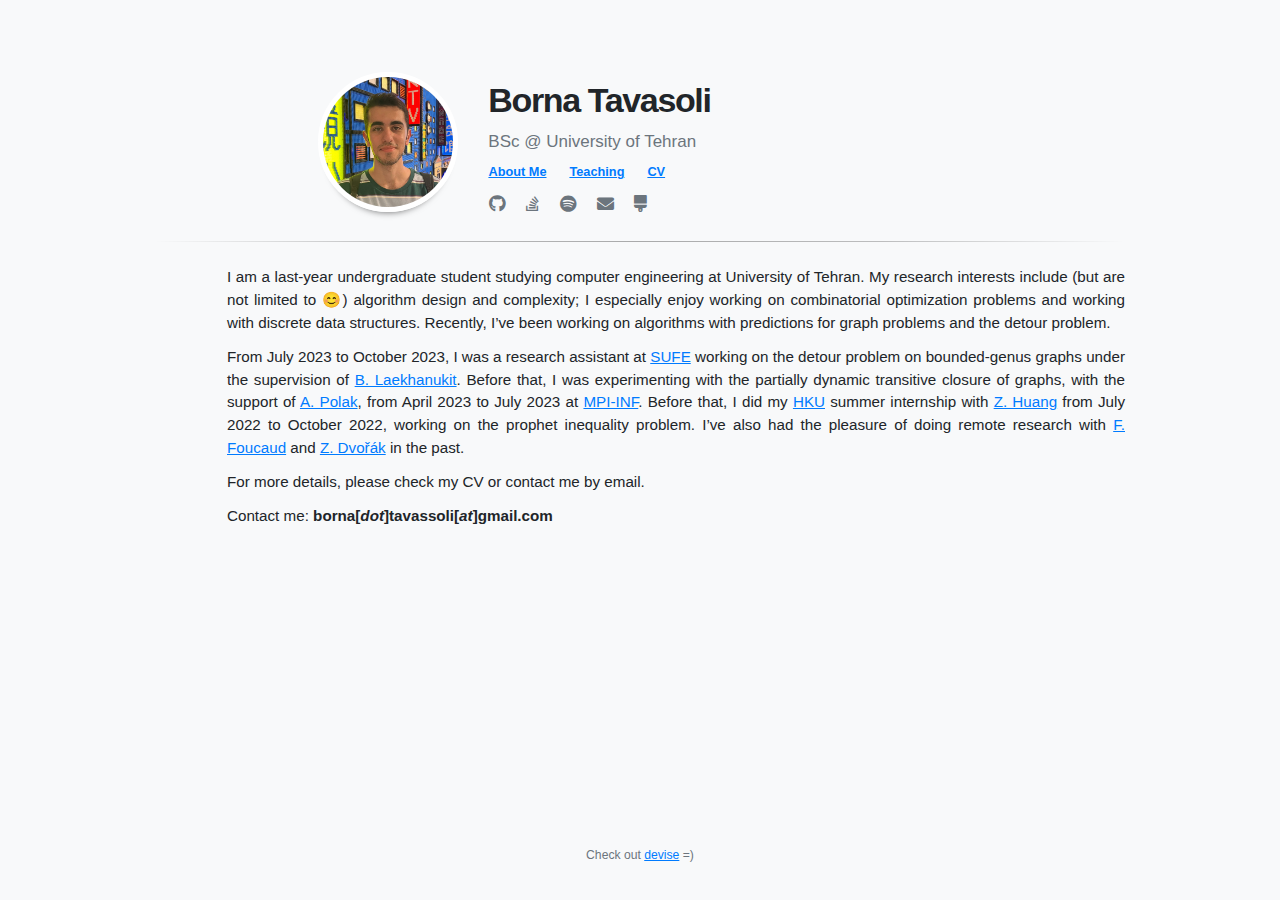
==== commit 76b63205: "upd font" ====
--- a/aboutme/index.html
+++ b/aboutme/index.html
@@ -1,11 +1,8 @@
 <!doctype html>
 <link rel="stylesheet" href="../css/quote.css">
-<link rel="stylesheet" href="../css/custom.css">
 <script src="../js/quote.js"></script>
+
 <html lang="en-us"><head>
-    
-    
-
     <title>Borna&#39;s Webpage</title>
     <meta charset="utf-8">
     <meta name="viewport" content="width=device-width, initial-scale=1, shrink-to-fit=no">
@@ -110,12 +107,11 @@
     <hr />
 </header>
 <div class="container">
-    
 
     <div class="pl-sm-4 ml-sm-5">
-        <p>I am a last year undergraduate student studying computer engineering at university of tehran. My research interests include (but are not limited to 😊) algorithm design and complexity; I specially enjoy working on combinatorial optimization problems and working with discrete data structures. Recently, I&rsquo;ve been working on algorithms with predictions for graph problems and the detour problem.</p>
-<p>From July 2023 to October 2023, I was a research asisstant at <a href="https://itcs.sufe.edu.cn/main.psp">SUFE</a> under the supervision of <a href="https://bundit-lae.me">B. Laekhanukit</a>. Before that, I was working with <a href="https://adampolak.github.io">A. Polak</a> at <a href="https://www.mpi-inf.mpg.de/home/">MPI-INF</a> from April 2023 to July 2023; and before that, I did my <a href="https://www.cs.hku.hk">HKU</a> summer internship with <a href="https://i.cs.hku.hk/~zhiyi/">Z.Huang</a> from July 2022 to October 2022. I&rsquo;ve also had the pleasure to do remote research with <a href="https://perso.limos.fr/ffoucaud/">F. Foucaud</a> and <a href="https://iuuk.mff.cuni.cz/~rakdver/">Z. Dvořák</a> in the past.</p>
-<p>For more details, please check my cv, or contact me by email.</p>
+        <p>I am a last-year undergraduate student studying computer engineering at University of Tehran. My research interests include (but are not limited to 😊) algorithm design and complexity; I especially enjoy working on combinatorial optimization problems and working with discrete data structures. Recently, I&rsquo;ve been working on algorithms with predictions for graph problems and the detour problem.</p>
+<p>From July 2023 to October 2023, I was a research assistant at <a href="https://itcs.sufe.edu.cn/main.psp">SUFE</a> working on the detour problem on bounded-genus graphs under the supervision of <a href="https://bundit-lae.me">B. Laekhanukit</a>. Before that, I was experimenting with the partially dynamic transitive closure of graphs, with the support of <a href="https://adampolak.github.io">A. Polak</a>, from April 2023 to July 2023 at <a href="https://www.mpi-inf.mpg.de/home/">MPI-INF</a>. Before that, I did my <a href="https://www.cs.hku.hk">HKU</a> summer internship with <a href="https://i.cs.hku.hk/~zhiyi/">Z. Huang</a> from July 2022 to October 2022, working on the prophet inequality problem. I&rsquo;ve also had the pleasure of doing remote research with <a href="https://perso.limos.fr/ffoucaud/">F. Foucaud</a> and <a href="https://iuuk.mff.cuni.cz/~rakdver/">Z. Dvořák</a> in the past.</p>
+<p>For more details, please check my CV or contact me by email.</p>
 <p>Contact me: <strong>borna[<em>dot</em>]tavassoli[<em>at</em>]gmail.com</strong></p>
 
     </div>
--- a/css/theme.min.css
+++ b/css/theme.min.css
@@ -4,4 +4,4 @@
 * Licensed under MIT (https://github.com/twbs/bootstrap/blob/main/LICENSE)*/:root{--blue:#007bff;--indigo:#6610f2;--purple:#6f42c1;--pink:#e83e8c;--red:#dc3545;--orange:#fd7e14;--yellow:#ffc107;--green:#28a745;--teal:#20c997;--cyan:#17a2b8;--white:#fff;--gray:#6c757d;--gray-dark:#343a40;--primary:#007bff;--secondary:#6c757d;--success:#28a745;--info:#17a2b8;--warning:#ffc107;--danger:#dc3545;--light:#f8f9fa;--dark:#343a40;--breakpoint-xs:0;--breakpoint-sm:576px;--breakpoint-md:768px;--breakpoint-lg:992px;--breakpoint-xl:1200px;--font-family-sans-serif:-apple-system, BlinkMacSystemFont, "Segoe UI", Roboto, "Helvetica Neue", Arial, "Noto Sans", sans-serif, "Apple Color Emoji", "Segoe UI Emoji", "Segoe UI Symbol", "Noto Color Emoji";--font-family-monospace:SFMono-Regular, Menlo, Monaco, Consolas, "Liberation Mono", "Courier New", monospace}*,*::before,*::after{box-sizing:border-box}html{font-family:sans-serif;line-height:1.15;-webkit-text-size-adjust:100%;-webkit-tap-highlight-color:transparent}article,aside,figcaption,figure,footer,header,hgroup,main,nav,section{display:block}body{margin:0;font-family:Helvetica Neue,helvetica neue,Arial,sans-serif;font-size:.95rem;font-weight:400;line-height:1.5;color:#212529;text-align:left;background-color:#f8f9fa}[tabindex="-1"]:focus:not(:focus-visible){outline:0!important}hr{box-sizing:content-box;height:0;overflow:visible}h1,h2,h3,h4,h5,h6{margin-top:0;margin-bottom:.5rem}p{margin-top:0;margin-bottom:1rem}abbr[title],abbr[data-original-title]{text-decoration:underline;text-decoration:underline dotted;cursor:help;border-bottom:0;text-decoration-skip-ink:none}address{margin-bottom:1rem;font-style:normal;line-height:inherit}ol,ul,dl{margin-top:0;margin-bottom:1rem}ol ol,ul ul,ol ul,ul ol{margin-bottom:0}dt{font-weight:700}dd{margin-bottom:.5rem;margin-left:0}blockquote{margin:0 0 1rem}b,strong{font-weight:bolder}small{font-size:80%}sub,sup{position:relative;font-size:75%;line-height:0;vertical-align:baseline}sub{bottom:-.25em}sup{top:-.5em}a{color:#007bff;text-decoration:none;background-color:transparent}a:hover{color:#0056b3;text-decoration:underline}a:not([href]):not([class]){color:inherit;text-decoration:none}a:not([href]):not([class]):hover{color:inherit;text-decoration:none}pre,code,kbd,samp{font-family:SFMono-Regular,Menlo,Monaco,Consolas,liberation mono,courier new,monospace;font-size:1em}pre{margin-top:0;margin-bottom:1rem;overflow:auto;-ms-overflow-style:scrollbar}figure{margin:0 0 1rem}img{vertical-align:middle;border-style:none}svg{overflow:hidden;vertical-align:middle}table{border-collapse:collapse}caption{padding-top:.75rem;padding-bottom:.75rem;color:#6c757d;text-align:left;caption-side:bottom}th{text-align:inherit}label{display:inline-block;margin-bottom:.5rem}button{border-radius:0}button:focus{outline:1px dotted;outline:5px auto -webkit-focus-ring-color}input,button,select,optgroup,textarea{margin:0;font-family:inherit;font-size:inherit;line-height:inherit}button,input{overflow:visible}button,select{text-transform:none}[role=button]{cursor:pointer}select{word-wrap:normal}button,[type=button],[type=reset],[type=submit]{-webkit-appearance:button}button:not(:disabled),[type=button]:not(:disabled),[type=reset]:not(:disabled),[type=submit]:not(:disabled){cursor:pointer}button::-moz-focus-inner,[type=button]::-moz-focus-inner,[type=reset]::-moz-focus-inner,[type=submit]::-moz-focus-inner{padding:0;border-style:none}input[type=radio],input[type=checkbox]{box-sizing:border-box;padding:0}textarea{overflow:auto;resize:vertical}fieldset{min-width:0;padding:0;margin:0;border:0}legend{display:block;width:100%;max-width:100%;padding:0;margin-bottom:.5rem;font-size:1.5rem;line-height:inherit;color:inherit;white-space:normal}progress{vertical-align:baseline}[type=number]::-webkit-inner-spin-button,[type=number]::-webkit-outer-spin-button{height:auto}[type=search]{outline-offset:-2px;-webkit-appearance:none}[type=search]::-webkit-search-decoration{-webkit-appearance:none}::-webkit-file-upload-button{font:inherit;-webkit-appearance:button}output{display:inline-block}summary{display:list-item;cursor:pointer}template{display:none}[hidden]{display:none!important}h1,h2,h3,h4,h5,h6,.h1,.h2,.h3,.h4,.h5,.h6{margin-bottom:.5rem;font-weight:500;line-height:1.2}h1,.h1{font-size:2.375rem}h2,.h2{font-size:1.9rem}h3,.h3{font-size:1.6625rem}h4,.h4{font-size:1.425rem}h5,.h5{font-size:1.1875rem}h6,.h6{font-size:.95rem}.lead{font-size:1.1875rem;font-weight:300}.display-1{font-size:6rem;font-weight:300;line-height:1.2}.display-2{font-size:5.5rem;font-weight:300;line-height:1.2}.display-3{font-size:4.5rem;font-weight:300;line-height:1.2}.display-4{font-size:3.5rem;font-weight:300;line-height:1.2}hr{margin-top:1rem;margin-bottom:1rem;border:0;border-top:1px solid rgba(0,0,0,.1)}small,.small{font-size:80%;font-weight:400}mark,.mark{padding:.2em;background-color:#fcf8e3}.list-unstyled{padding-left:0;list-style:none}.list-inline{padding-left:0;list-style:none}.list-inline-item{display:inline-block}.list-inline-item:not(:last-child){margin-right:.5rem}.initialism{font-size:90%;text-transform:uppercase}.blockquote{margin-bottom:1rem;font-size:1.1875rem}.blockquote-footer{display:block;font-size:80%;color:#6c757d}.blockquote-footer::before{content:"\2014\00A0"}.img-fluid{max-width:100%;height:auto}.img-thumbnail{padding:.25rem;background-color:#f8f9fa;border:1px solid #dee2e6;border-radius:.25rem;max-width:100%;height:auto}.figure{display:inline-block}.figure-img{margin-bottom:.5rem;line-height:1}.figure-caption{font-size:90%;color:#6c757d}code{font-size:87.5%;color:#e83e8c;word-wrap:break-word}a>code{color:inherit}kbd{padding:.2rem .4rem;font-size:87.5%;color:#fff;background-color:#212529;border-radius:.2rem}kbd kbd{padding:0;font-size:100%;font-weight:700}pre{display:block;font-size:87.5%;color:#212529}pre code{font-size:inherit;color:inherit;word-break:normal}.pre-scrollable{max-height:340px;overflow-y:scroll}.container,.container-fluid,.container-xl,.container-lg,.container-md,.container-sm{width:100%;padding-right:15px;padding-left:15px;margin-right:auto;margin-left:auto}@media(min-width:576px){.container-sm,.container{max-width:540px}}@media(min-width:768px){.container-md,.container-sm,.container{max-width:720px}}@media(min-width:992px){.container-lg,.container-md,.container-sm,.container{max-width:960px}}@media(min-width:1200px){.container-xl,.container-lg,.container-md,.container-sm,.container{max-width:1140px}}.row{display:flex;flex-wrap:wrap;margin-right:-15px;margin-left:-15px}.no-gutters{margin-right:0;margin-left:0}.no-gutters>.col,.no-gutters>[class*=col-]{padding-right:0;padding-left:0}.col-xl,.col-xl-auto,.col-xl-12,.col-xl-11,.col-xl-10,.col-xl-9,.col-xl-8,.col-xl-7,.col-xl-6,.col-xl-5,.col-xl-4,.col-xl-3,.col-xl-2,.col-xl-1,.col-lg,.col-lg-auto,.col-lg-12,.col-lg-11,.col-lg-10,.col-lg-9,.col-lg-8,.col-lg-7,.col-lg-6,.col-lg-5,.col-lg-4,.col-lg-3,.col-lg-2,.col-lg-1,.col-md,.col-md-auto,.col-md-12,.col-md-11,.col-md-10,.col-md-9,.col-md-8,.col-md-7,.col-md-6,.col-md-5,.col-md-4,.col-md-3,.col-md-2,.col-md-1,.col-sm,.col-sm-auto,.col-sm-12,.col-sm-11,.col-sm-10,.col-sm-9,.col-sm-8,.col-sm-7,.col-sm-6,.col-sm-5,.col-sm-4,.col-sm-3,.col-sm-2,.col-sm-1,.col,.col-auto,.col-12,.col-11,.col-10,.col-9,.col-8,.col-7,.col-6,.col-5,.col-4,.col-3,.col-2,.col-1{position:relative;width:100%;padding-right:15px;padding-left:15px}.col{flex-basis:0;flex-grow:1;max-width:100%}.row-cols-1>*{flex:0 0 100%;max-width:100%}.row-cols-2>*{flex:0 0 50%;max-width:50%}.row-cols-3>*{flex:0 0 33.33333333%;max-width:33.33333333%}.row-cols-4>*{flex:0 0 25%;max-width:25%}.row-cols-5>*{flex:0 0 20%;max-width:20%}.row-cols-6>*{flex:0 0 16.66666667%;max-width:16.66666667%}.col-auto{flex:none;width:auto;max-width:100%}.col-1{flex:0 0 8.33333333%;max-width:8.33333333%}.col-2{flex:0 0 16.66666667%;max-width:16.66666667%}.col-3{flex:0 0 25%;max-width:25%}.col-4{flex:0 0 33.33333333%;max-width:33.33333333%}.col-5{flex:0 0 41.66666667%;max-width:41.66666667%}.col-6{flex:0 0 50%;max-width:50%}.col-7{flex:0 0 58.33333333%;max-width:58.33333333%}.col-8{flex:0 0 66.66666667%;max-width:66.66666667%}.col-9{flex:0 0 75%;max-width:75%}.col-10{flex:0 0 83.33333333%;max-width:83.33333333%}.col-11{flex:0 0 91.66666667%;max-width:91.66666667%}.col-12{flex:0 0 100%;max-width:100%}.order-first{order:-1}.order-last{order:13}.order-0{order:0}.order-1{order:1}.order-2{order:2}.order-3{order:3}.order-4{order:4}.order-5{order:5}.order-6{order:6}.order-7{order:7}.order-8{order:8}.order-9{order:9}.order-10{order:10}.order-11{order:11}.order-12{order:12}.offset-1{margin-left:8.33333333%}.offset-2{margin-left:16.66666667%}.offset-3{margin-left:25%}.offset-4{margin-left:33.33333333%}.offset-5{margin-left:41.66666667%}.offset-6{margin-left:50%}.offset-7{margin-left:58.33333333%}.offset-8{margin-left:66.66666667%}.offset-9{margin-left:75%}.offset-10{margin-left:83.33333333%}.offset-11{margin-left:91.66666667%}@media(min-width:576px){.col-sm{flex-basis:0;flex-grow:1;max-width:100%}.row-cols-sm-1>*{flex:0 0 100%;max-width:100%}.row-cols-sm-2>*{flex:0 0 50%;max-width:50%}.row-cols-sm-3>*{flex:0 0 33.33333333%;max-width:33.33333333%}.row-cols-sm-4>*{flex:0 0 25%;max-width:25%}.row-cols-sm-5>*{flex:0 0 20%;max-width:20%}.row-cols-sm-6>*{flex:0 0 16.66666667%;max-width:16.66666667%}.col-sm-auto{flex:none;width:auto;max-width:100%}.col-sm-1{flex:0 0 8.33333333%;max-width:8.33333333%}.col-sm-2{flex:0 0 16.66666667%;max-width:16.66666667%}.col-sm-3{flex:0 0 25%;max-width:25%}.col-sm-4{flex:0 0 33.33333333%;max-width:33.33333333%}.col-sm-5{flex:0 0 41.66666667%;max-width:41.66666667%}.col-sm-6{flex:0 0 50%;max-width:50%}.col-sm-7{flex:0 0 58.33333333%;max-width:58.33333333%}.col-sm-8{flex:0 0 66.66666667%;max-width:66.66666667%}.col-sm-9{flex:0 0 75%;max-width:75%}.col-sm-10{flex:0 0 83.33333333%;max-width:83.33333333%}.col-sm-11{flex:0 0 91.66666667%;max-width:91.66666667%}.col-sm-12{flex:0 0 100%;max-width:100%}.order-sm-first{order:-1}.order-sm-last{order:13}.order-sm-0{order:0}.order-sm-1{order:1}.order-sm-2{order:2}.order-sm-3{order:3}.order-sm-4{order:4}.order-sm-5{order:5}.order-sm-6{order:6}.order-sm-7{order:7}.order-sm-8{order:8}.order-sm-9{order:9}.order-sm-10{order:10}.order-sm-11{order:11}.order-sm-12{order:12}.offset-sm-0{margin-left:0}.offset-sm-1{margin-left:8.33333333%}.offset-sm-2{margin-left:16.66666667%}.offset-sm-3{margin-left:25%}.offset-sm-4{margin-left:33.33333333%}.offset-sm-5{margin-left:41.66666667%}.offset-sm-6{margin-left:50%}.offset-sm-7{margin-left:58.33333333%}.offset-sm-8{margin-left:66.66666667%}.offset-sm-9{margin-left:75%}.offset-sm-10{margin-left:83.33333333%}.offset-sm-11{margin-left:91.66666667%}}@media(min-width:768px){.col-md{flex-basis:0;flex-grow:1;max-width:100%}.row-cols-md-1>*{flex:0 0 100%;max-width:100%}.row-cols-md-2>*{flex:0 0 50%;max-width:50%}.row-cols-md-3>*{flex:0 0 33.33333333%;max-width:33.33333333%}.row-cols-md-4>*{flex:0 0 25%;max-width:25%}.row-cols-md-5>*{flex:0 0 20%;max-width:20%}.row-cols-md-6>*{flex:0 0 16.66666667%;max-width:16.66666667%}.col-md-auto{flex:none;width:auto;max-width:100%}.col-md-1{flex:0 0 8.33333333%;max-width:8.33333333%}.col-md-2{flex:0 0 16.66666667%;max-width:16.66666667%}.col-md-3{flex:0 0 25%;max-width:25%}.col-md-4{flex:0 0 33.33333333%;max-width:33.33333333%}.col-md-5{flex:0 0 41.66666667%;max-width:41.66666667%}.col-md-6{flex:0 0 50%;max-width:50%}.col-md-7{flex:0 0 58.33333333%;max-width:58.33333333%}.col-md-8{flex:0 0 66.66666667%;max-width:66.66666667%}.col-md-9{flex:0 0 75%;max-width:75%}.col-md-10{flex:0 0 83.33333333%;max-width:83.33333333%}.col-md-11{flex:0 0 91.66666667%;max-width:91.66666667%}.col-md-12{flex:0 0 100%;max-width:100%}.order-md-first{order:-1}.order-md-last{order:13}.order-md-0{order:0}.order-md-1{order:1}.order-md-2{order:2}.order-md-3{order:3}.order-md-4{order:4}.order-md-5{order:5}.order-md-6{order:6}.order-md-7{order:7}.order-md-8{order:8}.order-md-9{order:9}.order-md-10{order:10}.order-md-11{order:11}.order-md-12{order:12}.offset-md-0{margin-left:0}.offset-md-1{margin-left:8.33333333%}.offset-md-2{margin-left:16.66666667%}.offset-md-3{margin-left:25%}.offset-md-4{margin-left:33.33333333%}.offset-md-5{margin-left:41.66666667%}.offset-md-6{margin-left:50%}.offset-md-7{margin-left:58.33333333%}.offset-md-8{margin-left:66.66666667%}.offset-md-9{margin-left:75%}.offset-md-10{margin-left:83.33333333%}.offset-md-11{margin-left:91.66666667%}}@media(min-width:992px){.col-lg{flex-basis:0;flex-grow:1;max-width:100%}.row-cols-lg-1>*{flex:0 0 100%;max-width:100%}.row-cols-lg-2>*{flex:0 0 50%;max-width:50%}.row-cols-lg-3>*{flex:0 0 33.33333333%;max-width:33.33333333%}.row-cols-lg-4>*{flex:0 0 25%;max-width:25%}.row-cols-lg-5>*{flex:0 0 20%;max-width:20%}.row-cols-lg-6>*{flex:0 0 16.66666667%;max-width:16.66666667%}.col-lg-auto{flex:none;width:auto;max-width:100%}.col-lg-1{flex:0 0 8.33333333%;max-width:8.33333333%}.col-lg-2{flex:0 0 16.66666667%;max-width:16.66666667%}.col-lg-3{flex:0 0 25%;max-width:25%}.col-lg-4{flex:0 0 33.33333333%;max-width:33.33333333%}.col-lg-5{flex:0 0 41.66666667%;max-width:41.66666667%}.col-lg-6{flex:0 0 50%;max-width:50%}.col-lg-7{flex:0 0 58.33333333%;max-width:58.33333333%}.col-lg-8{flex:0 0 66.66666667%;max-width:66.66666667%}.col-lg-9{flex:0 0 75%;max-width:75%}.col-lg-10{flex:0 0 83.33333333%;max-width:83.33333333%}.col-lg-11{flex:0 0 91.66666667%;max-width:91.66666667%}.col-lg-12{flex:0 0 100%;max-width:100%}.order-lg-first{order:-1}.order-lg-last{order:13}.order-lg-0{order:0}.order-lg-1{order:1}.order-lg-2{order:2}.order-lg-3{order:3}.order-lg-4{order:4}.order-lg-5{order:5}.order-lg-6{order:6}.order-lg-7{order:7}.order-lg-8{order:8}.order-lg-9{order:9}.order-lg-10{order:10}.order-lg-11{order:11}.order-lg-12{order:12}.offset-lg-0{margin-left:0}.offset-lg-1{margin-left:8.33333333%}.offset-lg-2{margin-left:16.66666667%}.offset-lg-3{margin-left:25%}.offset-lg-4{margin-left:33.33333333%}.offset-lg-5{margin-left:41.66666667%}.offset-lg-6{margin-left:50%}.offset-lg-7{margin-left:58.33333333%}.offset-lg-8{margin-left:66.66666667%}.offset-lg-9{margin-left:75%}.offset-lg-10{margin-left:83.33333333%}.offset-lg-11{margin-left:91.66666667%}}@media(min-width:1200px){.col-xl{flex-basis:0;flex-grow:1;max-width:100%}.row-cols-xl-1>*{flex:0 0 100%;max-width:100%}.row-cols-xl-2>*{flex:0 0 50%;max-width:50%}.row-cols-xl-3>*{flex:0 0 33.33333333%;max-width:33.33333333%}.row-cols-xl-4>*{flex:0 0 25%;max-width:25%}.row-cols-xl-5>*{flex:0 0 20%;max-width:20%}.row-cols-xl-6>*{flex:0 0 16.66666667%;max-width:16.66666667%}.col-xl-auto{flex:none;width:auto;max-width:100%}.col-xl-1{flex:0 0 8.33333333%;max-width:8.33333333%}.col-xl-2{flex:0 0 16.66666667%;max-width:16.66666667%}.col-xl-3{flex:0 0 25%;max-width:25%}.col-xl-4{flex:0 0 33.33333333%;max-width:33.33333333%}.col-xl-5{flex:0 0 41.66666667%;max-width:41.66666667%}.col-xl-6{flex:0 0 50%;max-width:50%}.col-xl-7{flex:0 0 58.33333333%;max-width:58.33333333%}.col-xl-8{flex:0 0 66.66666667%;max-width:66.66666667%}.col-xl-9{flex:0 0 75%;max-width:75%}.col-xl-10{flex:0 0 83.33333333%;max-width:83.33333333%}.col-xl-11{flex:0 0 91.66666667%;max-width:91.66666667%}.col-xl-12{flex:0 0 100%;max-width:100%}.order-xl-first{order:-1}.order-xl-last{order:13}.order-xl-0{order:0}.order-xl-1{order:1}.order-xl-2{order:2}.order-xl-3{order:3}.order-xl-4{order:4}.order-xl-5{order:5}.order-xl-6{order:6}.order-xl-7{order:7}.order-xl-8{order:8}.order-xl-9{order:9}.order-xl-10{order:10}.order-xl-11{order:11}.order-xl-12{order:12}.offset-xl-0{margin-left:0}.offset-xl-1{margin-left:8.33333333%}.offset-xl-2{margin-left:16.66666667%}.offset-xl-3{margin-left:25%}.offset-xl-4{margin-left:33.33333333%}.offset-xl-5{margin-left:41.66666667%}.offset-xl-6{margin-left:50%}.offset-xl-7{margin-left:58.33333333%}.offset-xl-8{margin-left:66.66666667%}.offset-xl-9{margin-left:75%}.offset-xl-10{margin-left:83.33333333%}.offset-xl-11{margin-left:91.66666667%}}.table{width:100%;margin-bottom:1rem;color:#212529}.table th,.table td{padding:.75rem;vertical-align:top;border-top:1px solid #dee2e6}.table thead th{vertical-align:bottom;border-bottom:2px solid #dee2e6}.table tbody+tbody{border-top:2px solid #dee2e6}.table-sm th,.table-sm td{padding:.3rem}.table-bordered{border:1px solid #dee2e6}.table-bordered th,.table-bordered td{border:1px solid #dee2e6}.table-bordered thead th,.table-bordered thead td{border-bottom-width:2px}.table-borderless th,.table-borderless td,.table-borderless thead th,.table-borderless tbody+tbody{border:0}.table-striped tbody tr:nth-of-type(odd){background-color:rgba(0,0,0,5%)}.table-hover tbody tr:hover{color:#212529;background-color:rgba(0,0,0,.075)}.table-primary,.table-primary>th,.table-primary>td{background-color:#b8daff}.table-primary th,.table-primary td,.table-primary thead th,.table-primary tbody+tbody{border-color:#7abaff}.table-hover .table-primary:hover{background-color:#9fcdff}.table-hover .table-primary:hover>td,.table-hover .table-primary:hover>th{background-color:#9fcdff}.table-secondary,.table-secondary>th,.table-secondary>td{background-color:#d6d8db}.table-secondary th,.table-secondary td,.table-secondary thead th,.table-secondary tbody+tbody{border-color:#b3b7bb}.table-hover .table-secondary:hover{background-color:#c8cbcf}.table-hover .table-secondary:hover>td,.table-hover .table-secondary:hover>th{background-color:#c8cbcf}.table-success,.table-success>th,.table-success>td{background-color:#c3e6cb}.table-success th,.table-success td,.table-success thead th,.table-success tbody+tbody{border-color:#8fd19e}.table-hover .table-success:hover{background-color:#b1dfbb}.table-hover .table-success:hover>td,.table-hover .table-success:hover>th{background-color:#b1dfbb}.table-info,.table-info>th,.table-info>td{background-color:#bee5eb}.table-info th,.table-info td,.table-info thead th,.table-info tbody+tbody{border-color:#86cfda}.table-hover .table-info:hover{background-color:#abdde5}.table-hover .table-info:hover>td,.table-hover .table-info:hover>th{background-color:#abdde5}.table-warning,.table-warning>th,.table-warning>td{background-color:#ffeeba}.table-warning th,.table-warning td,.table-warning thead th,.table-warning tbody+tbody{border-color:#ffdf7e}.table-hover .table-warning:hover{background-color:#ffe8a1}.table-hover .table-warning:hover>td,.table-hover .table-warning:hover>th{background-color:#ffe8a1}.table-danger,.table-danger>th,.table-danger>td{background-color:#f5c6cb}.table-danger th,.table-danger td,.table-danger thead th,.table-danger tbody+tbody{border-color:#ed969e}.table-hover .table-danger:hover{background-color:#f1b0b7}.table-hover .table-danger:hover>td,.table-hover .table-danger:hover>th{background-color:#f1b0b7}.table-light,.table-light>th,.table-light>td{background-color:#fdfdfe}.table-light th,.table-light td,.table-light thead th,.table-light tbody+tbody{border-color:#fbfcfc}.table-hover .table-light:hover{background-color:#ececf6}.table-hover .table-light:hover>td,.table-hover .table-light:hover>th{background-color:#ececf6}.table-dark,.table-dark>th,.table-dark>td{background-color:#c6c8ca}.table-dark th,.table-dark td,.table-dark thead th,.table-dark tbody+tbody{border-color:#95999c}.table-hover .table-dark:hover{background-color:#b9bbbe}.table-hover .table-dark:hover>td,.table-hover .table-dark:hover>th{background-color:#b9bbbe}.table-active,.table-active>th,.table-active>td{background-color:rgba(0,0,0,.075)}.table-hover .table-active:hover{background-color:rgba(0,0,0,.075)}.table-hover .table-active:hover>td,.table-hover .table-active:hover>th{background-color:rgba(0,0,0,.075)}.table .thead-dark th{color:#fff;background-color:#343a40;border-color:#454d55}.table .thead-light th{color:#495057;background-color:#e9ecef;border-color:#dee2e6}.table-dark{color:#fff;background-color:#343a40}.table-dark th,.table-dark td,.table-dark thead th{border-color:#454d55}.table-dark.table-bordered{border:0}.table-dark.table-striped tbody tr:nth-of-type(odd){background-color:rgba(255,255,255,5%)}.table-dark.table-hover tbody tr:hover{color:#fff;background-color:rgba(255,255,255,.075)}@media(max-width:575.98px){.table-responsive-sm{display:block;width:100%;overflow-x:auto;-webkit-overflow-scrolling:touch}.table-responsive-sm>.table-bordered{border:0}}@media(max-width:767.98px){.table-responsive-md{display:block;width:100%;overflow-x:auto;-webkit-overflow-scrolling:touch}.table-responsive-md>.table-bordered{border:0}}@media(max-width:991.98px){.table-responsive-lg{display:block;width:100%;overflow-x:auto;-webkit-overflow-scrolling:touch}.table-responsive-lg>.table-bordered{border:0}}@media(max-width:1199.98px){.table-responsive-xl{display:block;width:100%;overflow-x:auto;-webkit-overflow-scrolling:touch}.table-responsive-xl>.table-bordered{border:0}}.table-responsive{display:block;width:100%;overflow-x:auto;-webkit-overflow-scrolling:touch}.table-responsive>.table-bordered{border:0}.form-control{display:block;width:100%;height:calc(1.5em + .75rem + 2px);padding:.375rem .75rem;font-size:.95rem;font-weight:400;line-height:1.5;color:#495057;background-color:#fff;background-clip:padding-box;border:1px solid #ced4da;border-radius:.25rem;transition:border-color .15s ease-in-out,box-shadow .15s ease-in-out}@media(prefers-reduced-motion:reduce){.form-control{transition:none}}.form-control::-ms-expand{background-color:transparent;border:0}.form-control:-moz-focusring{color:transparent;text-shadow:0 0 0 #495057}.form-control:focus{color:#495057;background-color:#fff;border-color:#80bdff;outline:0;box-shadow:0 0 0 .2rem rgba(0,123,255,.25)}.form-control::placeholder{color:#6c757d;opacity:1}.form-control:disabled,.form-control[readonly]{background-color:#e9ecef;opacity:1}input[type=date].form-control,input[type=time].form-control,input[type=datetime-local].form-control,input[type=month].form-control{appearance:none}select.form-control:focus::-ms-value{color:#495057;background-color:#fff}.form-control-file,.form-control-range{display:block;width:100%}.col-form-label{padding-top:calc(.375rem + 1px);padding-bottom:calc(.375rem + 1px);margin-bottom:0;font-size:inherit;line-height:1.5}.col-form-label-lg{padding-top:calc(.5rem + 1px);padding-bottom:calc(.5rem + 1px);font-size:1.1875rem;line-height:1.5}.col-form-label-sm{padding-top:calc(.25rem + 1px);padding-bottom:calc(.25rem + 1px);font-size:.83125rem;line-height:1.5}.form-control-plaintext{display:block;width:100%;padding:.375rem 0;margin-bottom:0;font-size:.95rem;line-height:1.5;color:#212529;background-color:transparent;border:solid transparent;border-width:1px 0}.form-control-plaintext.form-control-sm,.form-control-plaintext.form-control-lg{padding-right:0;padding-left:0}.form-control-sm{height:calc(1.5em + .5rem + 2px);padding:.25rem .5rem;font-size:.83125rem;line-height:1.5;border-radius:.2rem}.form-control-lg{height:calc(1.5em + 1rem + 2px);padding:.5rem 1rem;font-size:1.1875rem;line-height:1.5;border-radius:.3rem}select.form-control[size],select.form-control[multiple]{height:auto}textarea.form-control{height:auto}.form-group{margin-bottom:1rem}.form-text{display:block;margin-top:.25rem}.form-row{display:flex;flex-wrap:wrap;margin-right:-5px;margin-left:-5px}.form-row>.col,.form-row>[class*=col-]{padding-right:5px;padding-left:5px}.form-check{position:relative;display:block;padding-left:1.25rem}.form-check-input{position:absolute;margin-top:.3rem;margin-left:-1.25rem}.form-check-input[disabled]~.form-check-label,.form-check-input:disabled~.form-check-label{color:#6c757d}.form-check-label{margin-bottom:0}.form-check-inline{display:inline-flex;align-items:center;padding-left:0;margin-right:.75rem}.form-check-inline .form-check-input{position:static;margin-top:0;margin-right:.3125rem;margin-left:0}.valid-feedback{display:none;width:100%;margin-top:.25rem;font-size:80%;color:#28a745}.valid-tooltip{position:absolute;top:100%;left:0;z-index:5;display:none;max-width:100%;padding:.25rem .5rem;margin-top:.1rem;font-size:.83125rem;line-height:1.5;color:#fff;background-color:rgba(40,167,69,.9);border-radius:.25rem}.was-validated :valid~.valid-feedback,.was-validated :valid~.valid-tooltip,.is-valid~.valid-feedback,.is-valid~.valid-tooltip{display:block}.was-validated .form-control:valid,.form-control.is-valid{border-color:#28a745;padding-right:calc(1.5em + .75rem);background-image:url("data:image/svg+xml,%3csvg xmlns='http://www.w3.org/2000/svg' width='8' height='8' viewBox='0 0 8 8'%3e%3cpath fill='%2328a745' d='M2.3 6.73L.6 4.53c-.4-1.04.46-1.4 1.1-.8l1.1 1.4 3.4-3.8c.6-.63 1.6-.27 1.2.7l-4 4.6c-.43.5-.8.4-1.1.1z'/%3e%3c/svg%3e");background-repeat:no-repeat;background-position:right calc(.375em + .1875rem)center;background-size:calc(.75em + .375rem)calc(.75em + .375rem)}.was-validated .form-control:valid:focus,.form-control.is-valid:focus{border-color:#28a745;box-shadow:0 0 0 .2rem rgba(40,167,69,.25)}.was-validated textarea.form-control:valid,textarea.form-control.is-valid{padding-right:calc(1.5em + .75rem);background-position:top calc(.375em + .1875rem)right calc(.375em + .1875rem)}.was-validated .custom-select:valid,.custom-select.is-valid{border-color:#28a745;padding-right:calc(.75em + 2.3125rem);background:url("data:image/svg+xml,%3csvg xmlns='http://www.w3.org/2000/svg' width='4' height='5' viewBox='0 0 4 5'%3e%3cpath fill='%23343a40' d='M2 0L0 2h4zm0 5L0 3h4z'/%3e%3c/svg%3e")no-repeat right .75rem center/8px 10px,url("data:image/svg+xml,%3csvg xmlns='http://www.w3.org/2000/svg' width='8' height='8' viewBox='0 0 8 8'%3e%3cpath fill='%2328a745' d='M2.3 6.73L.6 4.53c-.4-1.04.46-1.4 1.1-.8l1.1 1.4 3.4-3.8c.6-.63 1.6-.27 1.2.7l-4 4.6c-.43.5-.8.4-1.1.1z'/%3e%3c/svg%3e")#fff no-repeat center right 1.75rem/calc(.75em + .375rem)calc(.75em + .375rem)}.was-validated .custom-select:valid:focus,.custom-select.is-valid:focus{border-color:#28a745;box-shadow:0 0 0 .2rem rgba(40,167,69,.25)}.was-validated .form-check-input:valid~.form-check-label,.form-check-input.is-valid~.form-check-label{color:#28a745}.was-validated .form-check-input:valid~.valid-feedback,.was-validated .form-check-input:valid~.valid-tooltip,.form-check-input.is-valid~.valid-feedback,.form-check-input.is-valid~.valid-tooltip{display:block}.was-validated .custom-control-input:valid~.custom-control-label,.custom-control-input.is-valid~.custom-control-label{color:#28a745}.was-validated .custom-control-input:valid~.custom-control-label::before,.custom-control-input.is-valid~.custom-control-label::before{border-color:#28a745}.was-validated .custom-control-input:valid:checked~.custom-control-label::before,.custom-control-input.is-valid:checked~.custom-control-label::before{border-color:#34ce57;background-color:#34ce57}.was-validated .custom-control-input:valid:focus~.custom-control-label::before,.custom-control-input.is-valid:focus~.custom-control-label::before{box-shadow:0 0 0 .2rem rgba(40,167,69,.25)}.was-validated .custom-control-input:valid:focus:not(:checked)~.custom-control-label::before,.custom-control-input.is-valid:focus:not(:checked)~.custom-control-label::before{border-color:#28a745}.was-validated .custom-file-input:valid~.custom-file-label,.custom-file-input.is-valid~.custom-file-label{border-color:#28a745}.was-validated .custom-file-input:valid:focus~.custom-file-label,.custom-file-input.is-valid:focus~.custom-file-label{border-color:#28a745;box-shadow:0 0 0 .2rem rgba(40,167,69,.25)}.invalid-feedback{display:none;width:100%;margin-top:.25rem;font-size:80%;color:#dc3545}.invalid-tooltip{position:absolute;top:100%;left:0;z-index:5;display:none;max-width:100%;padding:.25rem .5rem;margin-top:.1rem;font-size:.83125rem;line-height:1.5;color:#fff;background-color:rgba(220,53,69,.9);border-radius:.25rem}.was-validated :invalid~.invalid-feedback,.was-validated :invalid~.invalid-tooltip,.is-invalid~.invalid-feedback,.is-invalid~.invalid-tooltip{display:block}.was-validated .form-control:invalid,.form-control.is-invalid{border-color:#dc3545;padding-right:calc(1.5em + .75rem);background-image:url("data:image/svg+xml,%3csvg xmlns='http://www.w3.org/2000/svg' width='12' height='12' fill='none' stroke='%23dc3545' viewBox='0 0 12 12'%3e%3ccircle cx='6' cy='6' r='4.5'/%3e%3cpath stroke-linejoin='round' d='M5.8 3.6h.4L6 6.5z'/%3e%3ccircle cx='6' cy='8.2' r='.6' fill='%23dc3545' stroke='none'/%3e%3c/svg%3e");background-repeat:no-repeat;background-position:right calc(.375em + .1875rem)center;background-size:calc(.75em + .375rem)calc(.75em + .375rem)}.was-validated .form-control:invalid:focus,.form-control.is-invalid:focus{border-color:#dc3545;box-shadow:0 0 0 .2rem rgba(220,53,69,.25)}.was-validated textarea.form-control:invalid,textarea.form-control.is-invalid{padding-right:calc(1.5em + .75rem);background-position:top calc(.375em + .1875rem)right calc(.375em + .1875rem)}.was-validated .custom-select:invalid,.custom-select.is-invalid{border-color:#dc3545;padding-right:calc(.75em + 2.3125rem);background:url("data:image/svg+xml,%3csvg xmlns='http://www.w3.org/2000/svg' width='4' height='5' viewBox='0 0 4 5'%3e%3cpath fill='%23343a40' d='M2 0L0 2h4zm0 5L0 3h4z'/%3e%3c/svg%3e")no-repeat right .75rem center/8px 10px,url("data:image/svg+xml,%3csvg xmlns='http://www.w3.org/2000/svg' width='12' height='12' fill='none' stroke='%23dc3545' viewBox='0 0 12 12'%3e%3ccircle cx='6' cy='6' r='4.5'/%3e%3cpath stroke-linejoin='round' d='M5.8 3.6h.4L6 6.5z'/%3e%3ccircle cx='6' cy='8.2' r='.6' fill='%23dc3545' stroke='none'/%3e%3c/svg%3e")#fff no-repeat center right 1.75rem/calc(.75em + .375rem)calc(.75em + .375rem)}.was-validated .custom-select:invalid:focus,.custom-select.is-invalid:focus{border-color:#dc3545;box-shadow:0 0 0 .2rem rgba(220,53,69,.25)}.was-validated .form-check-input:invalid~.form-check-label,.form-check-input.is-invalid~.form-check-label{color:#dc3545}.was-validated .form-check-input:invalid~.invalid-feedback,.was-validated .form-check-input:invalid~.invalid-tooltip,.form-check-input.is-invalid~.invalid-feedback,.form-check-input.is-invalid~.invalid-tooltip{display:block}.was-validated .custom-control-input:invalid~.custom-control-label,.custom-control-input.is-invalid~.custom-control-label{color:#dc3545}.was-validated .custom-control-input:invalid~.custom-control-label::before,.custom-control-input.is-invalid~.custom-control-label::before{border-color:#dc3545}.was-validated .custom-control-input:invalid:checked~.custom-control-label::before,.custom-control-input.is-invalid:checked~.custom-control-label::before{border-color:#e4606d;background-color:#e4606d}.was-validated .custom-control-input:invalid:focus~.custom-control-label::before,.custom-control-input.is-invalid:focus~.custom-control-label::before{box-shadow:0 0 0 .2rem rgba(220,53,69,.25)}.was-validated .custom-control-input:invalid:focus:not(:checked)~.custom-control-label::before,.custom-control-input.is-invalid:focus:not(:checked)~.custom-control-label::before{border-color:#dc3545}.was-validated .custom-file-input:invalid~.custom-file-label,.custom-file-input.is-invalid~.custom-file-label{border-color:#dc3545}.was-validated .custom-file-input:invalid:focus~.custom-file-label,.custom-file-input.is-invalid:focus~.custom-file-label{border-color:#dc3545;box-shadow:0 0 0 .2rem rgba(220,53,69,.25)}.form-inline{display:flex;flex-flow:row wrap;align-items:center}.form-inline .form-check{width:100%}@media(min-width:576px){.form-inline label{display:flex;align-items:center;justify-content:center;margin-bottom:0}.form-inline .form-group{display:flex;flex:none;flex-flow:row wrap;align-items:center;margin-bottom:0}.form-inline .form-control{display:inline-block;width:auto;vertical-align:middle}.form-inline .form-control-plaintext{display:inline-block}.form-inline .input-group,.form-inline .custom-select{width:auto}.form-inline .form-check{display:flex;align-items:center;justify-content:center;width:auto;padding-left:0}.form-inline .form-check-input{position:relative;flex-shrink:0;margin-top:0;margin-right:.25rem;margin-left:0}.form-inline .custom-control{align-items:center;justify-content:center}.form-inline .custom-control-label{margin-bottom:0}}.btn{display:inline-block;font-weight:400;color:#212529;text-align:center;vertical-align:middle;user-select:none;background-color:transparent;border:1px solid transparent;padding:.375rem .75rem;font-size:.95rem;line-height:1.5;border-radius:.25rem;transition:color .15s ease-in-out,background-color .15s ease-in-out,border-color .15s ease-in-out,box-shadow .15s ease-in-out}@media(prefers-reduced-motion:reduce){.btn{transition:none}}.btn:hover{color:#212529;text-decoration:none}.btn:focus,.btn.focus{outline:0;box-shadow:0 0 0 .2rem rgba(0,123,255,.25)}.btn.disabled,.btn:disabled{opacity:.65}.btn:not(:disabled):not(.disabled){cursor:pointer}a.btn.disabled,fieldset:disabled a.btn{pointer-events:none}.btn-primary{color:#fff;background-color:#007bff;border-color:#007bff}.btn-primary:hover{color:#fff;background-color:#0069d9;border-color:#0062cc}.btn-primary:focus,.btn-primary.focus{color:#fff;background-color:#0069d9;border-color:#0062cc;box-shadow:0 0 0 .2rem rgba(38,143,255,.5)}.btn-primary.disabled,.btn-primary:disabled{color:#fff;background-color:#007bff;border-color:#007bff}.btn-primary:not(:disabled):not(.disabled):active,.btn-primary:not(:disabled):not(.disabled).active,.show>.btn-primary.dropdown-toggle{color:#fff;background-color:#0062cc;border-color:#005cbf}.btn-primary:not(:disabled):not(.disabled):active:focus,.btn-primary:not(:disabled):not(.disabled).active:focus,.show>.btn-primary.dropdown-toggle:focus{box-shadow:0 0 0 .2rem rgba(38,143,255,.5)}.btn-secondary{color:#fff;background-color:#6c757d;border-color:#6c757d}.btn-secondary:hover{color:#fff;background-color:#5a6268;border-color:#545b62}.btn-secondary:focus,.btn-secondary.focus{color:#fff;background-color:#5a6268;border-color:#545b62;box-shadow:0 0 0 .2rem rgba(130,138,145,.5)}.btn-secondary.disabled,.btn-secondary:disabled{color:#fff;background-color:#6c757d;border-color:#6c757d}.btn-secondary:not(:disabled):not(.disabled):active,.btn-secondary:not(:disabled):not(.disabled).active,.show>.btn-secondary.dropdown-toggle{color:#fff;background-color:#545b62;border-color:#4e555b}.btn-secondary:not(:disabled):not(.disabled):active:focus,.btn-secondary:not(:disabled):not(.disabled).active:focus,.show>.btn-secondary.dropdown-toggle:focus{box-shadow:0 0 0 .2rem rgba(130,138,145,.5)}.btn-success{color:#fff;background-color:#28a745;border-color:#28a745}.btn-success:hover{color:#fff;background-color:#218838;border-color:#1e7e34}.btn-success:focus,.btn-success.focus{color:#fff;background-color:#218838;border-color:#1e7e34;box-shadow:0 0 0 .2rem rgba(72,180,97,.5)}.btn-success.disabled,.btn-success:disabled{color:#fff;background-color:#28a745;border-color:#28a745}.btn-success:not(:disabled):not(.disabled):active,.btn-success:not(:disabled):not(.disabled).active,.show>.btn-success.dropdown-toggle{color:#fff;background-color:#1e7e34;border-color:#1c7430}.btn-success:not(:disabled):not(.disabled):active:focus,.btn-success:not(:disabled):not(.disabled).active:focus,.show>.btn-success.dropdown-toggle:focus{box-shadow:0 0 0 .2rem rgba(72,180,97,.5)}.btn-info{color:#fff;background-color:#17a2b8;border-color:#17a2b8}.btn-info:hover{color:#fff;background-color:#138496;border-color:#117a8b}.btn-info:focus,.btn-info.focus{color:#fff;background-color:#138496;border-color:#117a8b;box-shadow:0 0 0 .2rem rgba(58,176,195,.5)}.btn-info.disabled,.btn-info:disabled{color:#fff;background-color:#17a2b8;border-color:#17a2b8}.btn-info:not(:disabled):not(.disabled):active,.btn-info:not(:disabled):not(.disabled).active,.show>.btn-info.dropdown-toggle{color:#fff;background-color:#117a8b;border-color:#10707f}.btn-info:not(:disabled):not(.disabled):active:focus,.btn-info:not(:disabled):not(.disabled).active:focus,.show>.btn-info.dropdown-toggle:focus{box-shadow:0 0 0 .2rem rgba(58,176,195,.5)}.btn-warning{color:#212529;background-color:#ffc107;border-color:#ffc107}.btn-warning:hover{color:#212529;background-color:#e0a800;border-color:#d39e00}.btn-warning:focus,.btn-warning.focus{color:#212529;background-color:#e0a800;border-color:#d39e00;box-shadow:0 0 0 .2rem rgba(222,170,12,.5)}.btn-warning.disabled,.btn-warning:disabled{color:#212529;background-color:#ffc107;border-color:#ffc107}.btn-warning:not(:disabled):not(.disabled):active,.btn-warning:not(:disabled):not(.disabled).active,.show>.btn-warning.dropdown-toggle{color:#212529;background-color:#d39e00;border-color:#c69500}.btn-warning:not(:disabled):not(.disabled):active:focus,.btn-warning:not(:disabled):not(.disabled).active:focus,.show>.btn-warning.dropdown-toggle:focus{box-shadow:0 0 0 .2rem rgba(222,170,12,.5)}.btn-danger{color:#fff;background-color:#dc3545;border-color:#dc3545}.btn-danger:hover{color:#fff;background-color:#c82333;border-color:#bd2130}.btn-danger:focus,.btn-danger.focus{color:#fff;background-color:#c82333;border-color:#bd2130;box-shadow:0 0 0 .2rem rgba(225,83,97,.5)}.btn-danger.disabled,.btn-danger:disabled{color:#fff;background-color:#dc3545;border-color:#dc3545}.btn-danger:not(:disabled):not(.disabled):active,.btn-danger:not(:disabled):not(.disabled).active,.show>.btn-danger.dropdown-toggle{color:#fff;background-color:#bd2130;border-color:#b21f2d}.btn-danger:not(:disabled):not(.disabled):active:focus,.btn-danger:not(:disabled):not(.disabled).active:focus,.show>.btn-danger.dropdown-toggle:focus{box-shadow:0 0 0 .2rem rgba(225,83,97,.5)}.btn-light{color:#212529;background-color:#f8f9fa;border-color:#f8f9fa}.btn-light:hover{color:#212529;background-color:#e2e6ea;border-color:#dae0e5}.btn-light:focus,.btn-light.focus{color:#212529;background-color:#e2e6ea;border-color:#dae0e5;box-shadow:0 0 0 .2rem rgba(216,217,219,.5)}.btn-light.disabled,.btn-light:disabled{color:#212529;background-color:#f8f9fa;border-color:#f8f9fa}.btn-light:not(:disabled):not(.disabled):active,.btn-light:not(:disabled):not(.disabled).active,.show>.btn-light.dropdown-toggle{color:#212529;background-color:#dae0e5;border-color:#d3d9df}.btn-light:not(:disabled):not(.disabled):active:focus,.btn-light:not(:disabled):not(.disabled).active:focus,.show>.btn-light.dropdown-toggle:focus{box-shadow:0 0 0 .2rem rgba(216,217,219,.5)}.btn-dark{color:#fff;background-color:#343a40;border-color:#343a40}.btn-dark:hover{color:#fff;background-color:#23272b;border-color:#1d2124}.btn-dark:focus,.btn-dark.focus{color:#fff;background-color:#23272b;border-color:#1d2124;box-shadow:0 0 0 .2rem rgba(82,88,93,.5)}.btn-dark.disabled,.btn-dark:disabled{color:#fff;background-color:#343a40;border-color:#343a40}.btn-dark:not(:disabled):not(.disabled):active,.btn-dark:not(:disabled):not(.disabled).active,.show>.btn-dark.dropdown-toggle{color:#fff;background-color:#1d2124;border-color:#171a1d}.btn-dark:not(:disabled):not(.disabled):active:focus,.btn-dark:not(:disabled):not(.disabled).active:focus,.show>.btn-dark.dropdown-toggle:focus{box-shadow:0 0 0 .2rem rgba(82,88,93,.5)}.btn-outline-primary{color:#007bff;border-color:#007bff}.btn-outline-primary:hover{color:#fff;background-color:#007bff;border-color:#007bff}.btn-outline-primary:focus,.btn-outline-primary.focus{box-shadow:0 0 0 .2rem rgba(0,123,255,.5)}.btn-outline-primary.disabled,.btn-outline-primary:disabled{color:#007bff;background-color:transparent}.btn-outline-primary:not(:disabled):not(.disabled):active,.btn-outline-primary:not(:disabled):not(.disabled).active,.show>.btn-outline-primary.dropdown-toggle{color:#fff;background-color:#007bff;border-color:#007bff}.btn-outline-primary:not(:disabled):not(.disabled):active:focus,.btn-outline-primary:not(:disabled):not(.disabled).active:focus,.show>.btn-outline-primary.dropdown-toggle:focus{box-shadow:0 0 0 .2rem rgba(0,123,255,.5)}.btn-outline-secondary{color:#6c757d;border-color:#6c757d}.btn-outline-secondary:hover{color:#fff;background-color:#6c757d;border-color:#6c757d}.btn-outline-secondary:focus,.btn-outline-secondary.focus{box-shadow:0 0 0 .2rem rgba(108,117,125,.5)}.btn-outline-secondary.disabled,.btn-outline-secondary:disabled{color:#6c757d;background-color:transparent}.btn-outline-secondary:not(:disabled):not(.disabled):active,.btn-outline-secondary:not(:disabled):not(.disabled).active,.show>.btn-outline-secondary.dropdown-toggle{color:#fff;background-color:#6c757d;border-color:#6c757d}.btn-outline-secondary:not(:disabled):not(.disabled):active:focus,.btn-outline-secondary:not(:disabled):not(.disabled).active:focus,.show>.btn-outline-secondary.dropdown-toggle:focus{box-shadow:0 0 0 .2rem rgba(108,117,125,.5)}.btn-outline-success{color:#28a745;border-color:#28a745}.btn-outline-success:hover{color:#fff;background-color:#28a745;border-color:#28a745}.btn-outline-success:focus,.btn-outline-success.focus{box-shadow:0 0 0 .2rem rgba(40,167,69,.5)}.btn-outline-success.disabled,.btn-outline-success:disabled{color:#28a745;background-color:transparent}.btn-outline-success:not(:disabled):not(.disabled):active,.btn-outline-success:not(:disabled):not(.disabled).active,.show>.btn-outline-success.dropdown-toggle{color:#fff;background-color:#28a745;border-color:#28a745}.btn-outline-success:not(:disabled):not(.disabled):active:focus,.btn-outline-success:not(:disabled):not(.disabled).active:focus,.show>.btn-outline-success.dropdown-toggle:focus{box-shadow:0 0 0 .2rem rgba(40,167,69,.5)}.btn-outline-info{color:#17a2b8;border-color:#17a2b8}.btn-outline-info:hover{color:#fff;background-color:#17a2b8;border-color:#17a2b8}.btn-outline-info:focus,.btn-outline-info.focus{box-shadow:0 0 0 .2rem rgba(23,162,184,.5)}.btn-outline-info.disabled,.btn-outline-info:disabled{color:#17a2b8;background-color:transparent}.btn-outline-info:not(:disabled):not(.disabled):active,.btn-outline-info:not(:disabled):not(.disabled).active,.show>.btn-outline-info.dropdown-toggle{color:#fff;background-color:#17a2b8;border-color:#17a2b8}.btn-outline-info:not(:disabled):not(.disabled):active:focus,.btn-outline-info:not(:disabled):not(.disabled).active:focus,.show>.btn-outline-info.dropdown-toggle:focus{box-shadow:0 0 0 .2rem rgba(23,162,184,.5)}.btn-outline-warning{color:#ffc107;border-color:#ffc107}.btn-outline-warning:hover{color:#212529;background-color:#ffc107;border-color:#ffc107}.btn-outline-warning:focus,.btn-outline-warning.focus{box-shadow:0 0 0 .2rem rgba(255,193,7,.5)}.btn-outline-warning.disabled,.btn-outline-warning:disabled{color:#ffc107;background-color:transparent}.btn-outline-warning:not(:disabled):not(.disabled):active,.btn-outline-warning:not(:disabled):not(.disabled).active,.show>.btn-outline-warning.dropdown-toggle{color:#212529;background-color:#ffc107;border-color:#ffc107}.btn-outline-warning:not(:disabled):not(.disabled):active:focus,.btn-outline-warning:not(:disabled):not(.disabled).active:focus,.show>.btn-outline-warning.dropdown-toggle:focus{box-shadow:0 0 0 .2rem rgba(255,193,7,.5)}.btn-outline-danger{color:#dc3545;border-color:#dc3545}.btn-outline-danger:hover{color:#fff;background-color:#dc3545;border-color:#dc3545}.btn-outline-danger:focus,.btn-outline-danger.focus{box-shadow:0 0 0 .2rem rgba(220,53,69,.5)}.btn-outline-danger.disabled,.btn-outline-danger:disabled{color:#dc3545;background-color:transparent}.btn-outline-danger:not(:disabled):not(.disabled):active,.btn-outline-danger:not(:disabled):not(.disabled).active,.show>.btn-outline-danger.dropdown-toggle{color:#fff;background-color:#dc3545;border-color:#dc3545}.btn-outline-danger:not(:disabled):not(.disabled):active:focus,.btn-outline-danger:not(:disabled):not(.disabled).active:focus,.show>.btn-outline-danger.dropdown-toggle:focus{box-shadow:0 0 0 .2rem rgba(220,53,69,.5)}.btn-outline-light{color:#f8f9fa;border-color:#f8f9fa}.btn-outline-light:hover{color:#212529;background-color:#f8f9fa;border-color:#f8f9fa}.btn-outline-light:focus,.btn-outline-light.focus{box-shadow:0 0 0 .2rem rgba(248,249,250,.5)}.btn-outline-light.disabled,.btn-outline-light:disabled{color:#f8f9fa;background-color:transparent}.btn-outline-light:not(:disabled):not(.disabled):active,.btn-outline-light:not(:disabled):not(.disabled).active,.show>.btn-outline-light.dropdown-toggle{color:#212529;background-color:#f8f9fa;border-color:#f8f9fa}.btn-outline-light:not(:disabled):not(.disabled):active:focus,.btn-outline-light:not(:disabled):not(.disabled).active:focus,.show>.btn-outline-light.dropdown-toggle:focus{box-shadow:0 0 0 .2rem rgba(248,249,250,.5)}.btn-outline-dark{color:#343a40;border-color:#343a40}.btn-outline-dark:hover{color:#fff;background-color:#343a40;border-color:#343a40}.btn-outline-dark:focus,.btn-outline-dark.focus{box-shadow:0 0 0 .2rem rgba(52,58,64,.5)}.btn-outline-dark.disabled,.btn-outline-dark:disabled{color:#343a40;background-color:transparent}.btn-outline-dark:not(:disabled):not(.disabled):active,.btn-outline-dark:not(:disabled):not(.disabled).active,.show>.btn-outline-dark.dropdown-toggle{color:#fff;background-color:#343a40;border-color:#343a40}.btn-outline-dark:not(:disabled):not(.disabled):active:focus,.btn-outline-dark:not(:disabled):not(.disabled).active:focus,.show>.btn-outline-dark.dropdown-toggle:focus{box-shadow:0 0 0 .2rem rgba(52,58,64,.5)}.btn-link{font-weight:400;color:#007bff;text-decoration:none}.btn-link:hover{color:#0056b3;text-decoration:underline}.btn-link:focus,.btn-link.focus{text-decoration:underline}.btn-link:disabled,.btn-link.disabled{color:#6c757d;pointer-events:none}.btn-lg,.btn-group-lg>.btn{padding:.5rem 1rem;font-size:1.1875rem;line-height:1.5;border-radius:.3rem}.btn-sm,.btn-group-sm>.btn{padding:.25rem .5rem;font-size:.83125rem;line-height:1.5;border-radius:.2rem}.btn-block{display:block;width:100%}.btn-block+.btn-block{margin-top:.5rem}input[type=submit].btn-block,input[type=reset].btn-block,input[type=button].btn-block{width:100%}.fade{transition:opacity .15s linear}@media(prefers-reduced-motion:reduce){.fade{transition:none}}.fade:not(.show){opacity:0}.collapse:not(.show){display:none}.collapsing{position:relative;height:0;overflow:hidden;transition:height .35s ease}@media(prefers-reduced-motion:reduce){.collapsing{transition:none}}.dropup,.dropright,.dropdown,.dropleft{position:relative}.dropdown-toggle{white-space:nowrap}.dropdown-toggle::after{display:inline-block;margin-left:.255em;vertical-align:.255em;content:"";border-top:.3em solid;border-right:.3em solid transparent;border-bottom:0;border-left:.3em solid transparent}.dropdown-toggle:empty::after{margin-left:0}.dropdown-menu{position:absolute;top:100%;left:0;z-index:1000;display:none;float:left;min-width:10rem;padding:.5rem 0;margin:.125rem 0 0;font-size:.95rem;color:#212529;text-align:left;list-style:none;background-color:#fff;background-clip:padding-box;border:1px solid rgba(0,0,0,.15);border-radius:.25rem}.dropdown-menu-left{right:auto;left:0}.dropdown-menu-right{right:0;left:auto}@media(min-width:576px){.dropdown-menu-sm-left{right:auto;left:0}.dropdown-menu-sm-right{right:0;left:auto}}@media(min-width:768px){.dropdown-menu-md-left{right:auto;left:0}.dropdown-menu-md-right{right:0;left:auto}}@media(min-width:992px){.dropdown-menu-lg-left{right:auto;left:0}.dropdown-menu-lg-right{right:0;left:auto}}@media(min-width:1200px){.dropdown-menu-xl-left{right:auto;left:0}.dropdown-menu-xl-right{right:0;left:auto}}.dropup .dropdown-menu{top:auto;bottom:100%;margin-top:0;margin-bottom:.125rem}.dropup .dropdown-toggle::after{display:inline-block;margin-left:.255em;vertical-align:.255em;content:"";border-top:0;border-right:.3em solid transparent;border-bottom:.3em solid;border-left:.3em solid transparent}.dropup .dropdown-toggle:empty::after{margin-left:0}.dropright .dropdown-menu{top:0;right:auto;left:100%;margin-top:0;margin-left:.125rem}.dropright .dropdown-toggle::after{display:inline-block;margin-left:.255em;vertical-align:.255em;content:"";border-top:.3em solid transparent;border-right:0;border-bottom:.3em solid transparent;border-left:.3em solid}.dropright .dropdown-toggle:empty::after{margin-left:0}.dropright .dropdown-toggle::after{vertical-align:0}.dropleft .dropdown-menu{top:0;right:100%;left:auto;margin-top:0;margin-right:.125rem}.dropleft .dropdown-toggle::after{display:inline-block;margin-left:.255em;vertical-align:.255em;content:""}.dropleft .dropdown-toggle::after{display:none}.dropleft .dropdown-toggle::before{display:inline-block;margin-right:.255em;vertical-align:.255em;content:"";border-top:.3em solid transparent;border-right:.3em solid;border-bottom:.3em solid transparent}.dropleft .dropdown-toggle:empty::after{margin-left:0}.dropleft .dropdown-toggle::before{vertical-align:0}.dropdown-menu[x-placement^=top],.dropdown-menu[x-placement^=right],.dropdown-menu[x-placement^=bottom],.dropdown-menu[x-placement^=left]{right:auto;bottom:auto}.dropdown-divider{height:0;margin:.5rem 0;overflow:hidden;border-top:1px solid #e9ecef}.dropdown-item{display:block;width:100%;padding:.25rem 1.5rem;clear:both;font-weight:400;color:#212529;text-align:inherit;white-space:nowrap;background-color:transparent;border:0}.dropdown-item:hover,.dropdown-item:focus{color:#16181b;text-decoration:none;background-color:#f8f9fa}.dropdown-item.active,.dropdown-item:active{color:#fff;text-decoration:none;background-color:#007bff}.dropdown-item.disabled,.dropdown-item:disabled{color:#6c757d;pointer-events:none;background-color:transparent}.dropdown-menu.show{display:block}.dropdown-header{display:block;padding:.5rem 1.5rem;margin-bottom:0;font-size:.83125rem;color:#6c757d;white-space:nowrap}.dropdown-item-text{display:block;padding:.25rem 1.5rem;color:#212529}.btn-group,.btn-group-vertical{position:relative;display:inline-flex;vertical-align:middle}.btn-group>.btn,.btn-group-vertical>.btn{position:relative;flex:auto}.btn-group>.btn:hover,.btn-group-vertical>.btn:hover{z-index:1}.btn-group>.btn:focus,.btn-group>.btn:active,.btn-group>.btn.active,.btn-group-vertical>.btn:focus,.btn-group-vertical>.btn:active,.btn-group-vertical>.btn.active{z-index:1}.btn-toolbar{display:flex;flex-wrap:wrap;justify-content:flex-start}.btn-toolbar .input-group{width:auto}.btn-group>.btn:not(:first-child),.btn-group>.btn-group:not(:first-child){margin-left:-1px}.btn-group>.btn:not(:last-child):not(.dropdown-toggle),.btn-group>.btn-group:not(:last-child)>.btn{border-top-right-radius:0;border-bottom-right-radius:0}.btn-group>.btn:not(:first-child),.btn-group>.btn-group:not(:first-child)>.btn{border-top-left-radius:0;border-bottom-left-radius:0}.dropdown-toggle-split{padding-right:.5625rem;padding-left:.5625rem}.dropdown-toggle-split::after,.dropup .dropdown-toggle-split::after,.dropright .dropdown-toggle-split::after{margin-left:0}.dropleft .dropdown-toggle-split::before{margin-right:0}.btn-sm+.dropdown-toggle-split,.btn-group-sm>.btn+.dropdown-toggle-split{padding-right:.375rem;padding-left:.375rem}.btn-lg+.dropdown-toggle-split,.btn-group-lg>.btn+.dropdown-toggle-split{padding-right:.75rem;padding-left:.75rem}.btn-group-vertical{flex-direction:column;align-items:flex-start;justify-content:center}.btn-group-vertical>.btn,.btn-group-vertical>.btn-group{width:100%}.btn-group-vertical>.btn:not(:first-child),.btn-group-vertical>.btn-group:not(:first-child){margin-top:-1px}.btn-group-vertical>.btn:not(:last-child):not(.dropdown-toggle),.btn-group-vertical>.btn-group:not(:last-child)>.btn{border-bottom-right-radius:0;border-bottom-left-radius:0}.btn-group-vertical>.btn:not(:first-child),.btn-group-vertical>.btn-group:not(:first-child)>.btn{border-top-left-radius:0;border-top-right-radius:0}.btn-group-toggle>.btn,.btn-group-toggle>.btn-group>.btn{margin-bottom:0}.btn-group-toggle>.btn input[type=radio],.btn-group-toggle>.btn input[type=checkbox],.btn-group-toggle>.btn-group>.btn input[type=radio],.btn-group-toggle>.btn-group>.btn input[type=checkbox]{position:absolute;clip:rect(0,0,0,0);pointer-events:none}.input-group{position:relative;display:flex;flex-wrap:wrap;align-items:stretch;width:100%}.input-group>.form-control,.input-group>.form-control-plaintext,.input-group>.custom-select,.input-group>.custom-file{position:relative;flex:auto;width:1%;min-width:0;margin-bottom:0}.input-group>.form-control+.form-control,.input-group>.form-control+.custom-select,.input-group>.form-control+.custom-file,.input-group>.form-control-plaintext+.form-control,.input-group>.form-control-plaintext+.custom-select,.input-group>.form-control-plaintext+.custom-file,.input-group>.custom-select+.form-control,.input-group>.custom-select+.custom-select,.input-group>.custom-select+.custom-file,.input-group>.custom-file+.form-control,.input-group>.custom-file+.custom-select,.input-group>.custom-file+.custom-file{margin-left:-1px}.input-group>.form-control:focus,.input-group>.custom-select:focus,.input-group>.custom-file .custom-file-input:focus~.custom-file-label{z-index:3}.input-group>.custom-file .custom-file-input:focus{z-index:4}.input-group>.form-control:not(:last-child),.input-group>.custom-select:not(:last-child){border-top-right-radius:0;border-bottom-right-radius:0}.input-group>.form-control:not(:first-child),.input-group>.custom-select:not(:first-child){border-top-left-radius:0;border-bottom-left-radius:0}.input-group>.custom-file{display:flex;align-items:center}.input-group>.custom-file:not(:last-child) .custom-file-label,.input-group>.custom-file:not(:last-child) .custom-file-label::after{border-top-right-radius:0;border-bottom-right-radius:0}.input-group>.custom-file:not(:first-child) .custom-file-label{border-top-left-radius:0;border-bottom-left-radius:0}.input-group-prepend,.input-group-append{display:flex}.input-group-prepend .btn,.input-group-append .btn{position:relative;z-index:2}.input-group-prepend .btn:focus,.input-group-append .btn:focus{z-index:3}.input-group-prepend .btn+.btn,.input-group-prepend .btn+.input-group-text,.input-group-prepend .input-group-text+.input-group-text,.input-group-prepend .input-group-text+.btn,.input-group-append .btn+.btn,.input-group-append .btn+.input-group-text,.input-group-append .input-group-text+.input-group-text,.input-group-append .input-group-text+.btn{margin-left:-1px}.input-group-prepend{margin-right:-1px}.input-group-append{margin-left:-1px}.input-group-text{display:flex;align-items:center;padding:.375rem .75rem;margin-bottom:0;font-size:.95rem;font-weight:400;line-height:1.5;color:#495057;text-align:center;white-space:nowrap;background-color:#e9ecef;border:1px solid #ced4da;border-radius:.25rem}.input-group-text input[type=radio],.input-group-text input[type=checkbox]{margin-top:0}.input-group-lg>.form-control:not(textarea),.input-group-lg>.custom-select{height:calc(1.5em + 1rem + 2px)}.input-group-lg>.form-control,.input-group-lg>.custom-select,.input-group-lg>.input-group-prepend>.input-group-text,.input-group-lg>.input-group-append>.input-group-text,.input-group-lg>.input-group-prepend>.btn,.input-group-lg>.input-group-append>.btn{padding:.5rem 1rem;font-size:1.1875rem;line-height:1.5;border-radius:.3rem}.input-group-sm>.form-control:not(textarea),.input-group-sm>.custom-select{height:calc(1.5em + .5rem + 2px)}.input-group-sm>.form-control,.input-group-sm>.custom-select,.input-group-sm>.input-group-prepend>.input-group-text,.input-group-sm>.input-group-append>.input-group-text,.input-group-sm>.input-group-prepend>.btn,.input-group-sm>.input-group-append>.btn{padding:.25rem .5rem;font-size:.83125rem;line-height:1.5;border-radius:.2rem}.input-group-lg>.custom-select,.input-group-sm>.custom-select{padding-right:1.75rem}.input-group>.input-group-prepend>.btn,.input-group>.input-group-prepend>.input-group-text,.input-group>.input-group-append:not(:last-child)>.btn,.input-group>.input-group-append:not(:last-child)>.input-group-text,.input-group>.input-group-append:last-child>.btn:not(:last-child):not(.dropdown-toggle),.input-group>.input-group-append:last-child>.input-group-text:not(:last-child){border-top-right-radius:0;border-bottom-right-radius:0}.input-group>.input-group-append>.btn,.input-group>.input-group-append>.input-group-text,.input-group>.input-group-prepend:not(:first-child)>.btn,.input-group>.input-group-prepend:not(:first-child)>.input-group-text,.input-group>.input-group-prepend:first-child>.btn:not(:first-child),.input-group>.input-group-prepend:first-child>.input-group-text:not(:first-child){border-top-left-radius:0;border-bottom-left-radius:0}.custom-control{position:relative;z-index:1;display:block;min-height:1.425rem;padding-left:1.5rem}.custom-control-inline{display:inline-flex;margin-right:1rem}.custom-control-input{position:absolute;left:0;z-index:-1;width:1rem;height:1.2125rem;opacity:0}.custom-control-input:checked~.custom-control-label::before{color:#fff;border-color:#007bff;background-color:#007bff}.custom-control-input:focus~.custom-control-label::before{box-shadow:0 0 0 .2rem rgba(0,123,255,.25)}.custom-control-input:focus:not(:checked)~.custom-control-label::before{border-color:#80bdff}.custom-control-input:not(:disabled):active~.custom-control-label::before{color:#fff;background-color:#b3d7ff;border-color:#b3d7ff}.custom-control-input[disabled]~.custom-control-label,.custom-control-input:disabled~.custom-control-label{color:#6c757d}.custom-control-input[disabled]~.custom-control-label::before,.custom-control-input:disabled~.custom-control-label::before{background-color:#e9ecef}.custom-control-label{position:relative;margin-bottom:0;vertical-align:top}.custom-control-label::before{position:absolute;top:.2125rem;left:-1.5rem;display:block;width:1rem;height:1rem;pointer-events:none;content:"";background-color:#fff;border:#adb5bd solid 1px}.custom-control-label::after{position:absolute;top:.2125rem;left:-1.5rem;display:block;width:1rem;height:1rem;content:"";background:no-repeat 50%/50%}.custom-checkbox .custom-control-label::before{border-radius:.25rem}.custom-checkbox .custom-control-input:checked~.custom-control-label::after{background-image:url("data:image/svg+xml,%3csvg xmlns='http://www.w3.org/2000/svg' width='8' height='8' viewBox='0 0 8 8'%3e%3cpath fill='%23fff' d='M6.564.75l-3.59 3.612-1.538-1.55L0 4.26l2.974 2.99L8 2.193z'/%3e%3c/svg%3e")}.custom-checkbox .custom-control-input:indeterminate~.custom-control-label::before{border-color:#007bff;background-color:#007bff}.custom-checkbox .custom-control-input:indeterminate~.custom-control-label::after{background-image:url("data:image/svg+xml,%3csvg xmlns='http://www.w3.org/2000/svg' width='4' height='4' viewBox='0 0 4 4'%3e%3cpath stroke='%23fff' d='M0 2h4'/%3e%3c/svg%3e")}.custom-checkbox .custom-control-input:disabled:checked~.custom-control-label::before{background-color:rgba(0,123,255,.5)}.custom-checkbox .custom-control-input:disabled:indeterminate~.custom-control-label::before{background-color:rgba(0,123,255,.5)}.custom-radio .custom-control-label::before{border-radius:50%}.custom-radio .custom-control-input:checked~.custom-control-label::after{background-image:url("data:image/svg+xml,%3csvg xmlns='http://www.w3.org/2000/svg' width='12' height='12' viewBox='-4 -4 8 8'%3e%3ccircle r='3' fill='%23fff'/%3e%3c/svg%3e")}.custom-radio .custom-control-input:disabled:checked~.custom-control-label::before{background-color:rgba(0,123,255,.5)}.custom-switch{padding-left:2.25rem}.custom-switch .custom-control-label::before{left:-2.25rem;width:1.75rem;pointer-events:all;border-radius:.5rem}.custom-switch .custom-control-label::after{top:calc(.2125rem + 2px);left:calc(-2.25rem + 2px);width:calc(1rem - 4px);height:calc(1rem - 4px);background-color:#adb5bd;border-radius:.5rem;transition:transform .15s ease-in-out,background-color .15s ease-in-out,border-color .15s ease-in-out,box-shadow .15s ease-in-out}@media(prefers-reduced-motion:reduce){.custom-switch .custom-control-label::after{transition:none}}.custom-switch .custom-control-input:checked~.custom-control-label::after{background-color:#fff;transform:translateX(.75rem)}.custom-switch .custom-control-input:disabled:checked~.custom-control-label::before{background-color:rgba(0,123,255,.5)}.custom-select{display:inline-block;width:100%;height:calc(1.5em + .75rem + 2px);padding:.375rem 1.75rem .375rem .75rem;font-size:.95rem;font-weight:400;line-height:1.5;color:#495057;vertical-align:middle;background:#fff url("data:image/svg+xml,%3csvg xmlns='http://www.w3.org/2000/svg' width='4' height='5' viewBox='0 0 4 5'%3e%3cpath fill='%23343a40' d='M2 0L0 2h4zm0 5L0 3h4z'/%3e%3c/svg%3e")no-repeat right .75rem center/8px 10px;border:1px solid #ced4da;border-radius:.25rem;appearance:none}.custom-select:focus{border-color:#80bdff;outline:0;box-shadow:0 0 0 .2rem rgba(0,123,255,.25)}.custom-select:focus::-ms-value{color:#495057;background-color:#fff}.custom-select[multiple],.custom-select[size]:not([size="1"]){height:auto;padding-right:.75rem;background-image:none}.custom-select:disabled{color:#6c757d;background-color:#e9ecef}.custom-select::-ms-expand{display:none}.custom-select:-moz-focusring{color:transparent;text-shadow:0 0 0 #495057}.custom-select-sm{height:calc(1.5em + .5rem + 2px);padding-top:.25rem;padding-bottom:.25rem;padding-left:.5rem;font-size:.83125rem}.custom-select-lg{height:calc(1.5em + 1rem + 2px);padding-top:.5rem;padding-bottom:.5rem;padding-left:1rem;font-size:1.1875rem}.custom-file{position:relative;display:inline-block;width:100%;height:calc(1.5em + .75rem + 2px);margin-bottom:0}.custom-file-input{position:relative;z-index:2;width:100%;height:calc(1.5em + .75rem + 2px);margin:0;opacity:0}.custom-file-input:focus~.custom-file-label{border-color:#80bdff;box-shadow:0 0 0 .2rem rgba(0,123,255,.25)}.custom-file-input[disabled]~.custom-file-label,.custom-file-input:disabled~.custom-file-label{background-color:#e9ecef}.custom-file-input:lang(en)~.custom-file-label::after{content:"Browse"}.custom-file-input~.custom-file-label[data-browse]::after{content:attr(data-browse)}.custom-file-label{position:absolute;top:0;right:0;left:0;z-index:1;height:calc(1.5em + .75rem + 2px);padding:.375rem .75rem;font-weight:400;line-height:1.5;color:#495057;background-color:#fff;border:1px solid #ced4da;border-radius:.25rem}.custom-file-label::after{position:absolute;top:0;right:0;bottom:0;z-index:3;display:block;height:calc(1.5em + .75rem);padding:.375rem .75rem;line-height:1.5;color:#495057;content:"Browse";background-color:#e9ecef;border-left:inherit;border-radius:0 .25rem .25rem 0}.custom-range{width:100%;height:1.4rem;padding:0;background-color:transparent;appearance:none}.custom-range:focus{outline:none}.custom-range:focus::-webkit-slider-thumb{box-shadow:0 0 0 1px #f8f9fa,0 0 0 .2rem rgba(0,123,255,.25)}.custom-range:focus::-moz-range-thumb{box-shadow:0 0 0 1px #f8f9fa,0 0 0 .2rem rgba(0,123,255,.25)}.custom-range:focus::-ms-thumb{box-shadow:0 0 0 1px #f8f9fa,0 0 0 .2rem rgba(0,123,255,.25)}.custom-range::-moz-focus-outer{border:0}.custom-range::-webkit-slider-thumb{width:1rem;height:1rem;margin-top:-.25rem;background-color:#007bff;border:0;border-radius:1rem;transition:background-color .15s ease-in-out,border-color .15s ease-in-out,box-shadow .15s ease-in-out;appearance:none}@media(prefers-reduced-motion:reduce){.custom-range::-webkit-slider-thumb{transition:none}}.custom-range::-webkit-slider-thumb:active{background-color:#b3d7ff}.custom-range::-webkit-slider-runnable-track{width:100%;height:.5rem;color:transparent;cursor:pointer;background-color:#dee2e6;border-color:transparent;border-radius:1rem}.custom-range::-moz-range-thumb{width:1rem;height:1rem;background-color:#007bff;border:0;border-radius:1rem;transition:background-color .15s ease-in-out,border-color .15s ease-in-out,box-shadow .15s ease-in-out;appearance:none}@media(prefers-reduced-motion:reduce){.custom-range::-moz-range-thumb{transition:none}}.custom-range::-moz-range-thumb:active{background-color:#b3d7ff}.custom-range::-moz-range-track{width:100%;height:.5rem;color:transparent;cursor:pointer;background-color:#dee2e6;border-color:transparent;border-radius:1rem}.custom-range::-ms-thumb{width:1rem;height:1rem;margin-top:0;margin-right:.2rem;margin-left:.2rem;background-color:#007bff;border:0;border-radius:1rem;transition:background-color .15s ease-in-out,border-color .15s ease-in-out,box-shadow .15s ease-in-out;appearance:none}@media(prefers-reduced-motion:reduce){.custom-range::-ms-thumb{transition:none}}.custom-range::-ms-thumb:active{background-color:#b3d7ff}.custom-range::-ms-track{width:100%;height:.5rem;color:transparent;cursor:pointer;background-color:transparent;border-color:transparent;border-width:.5rem}.custom-range::-ms-fill-lower{background-color:#dee2e6;border-radius:1rem}.custom-range::-ms-fill-upper{margin-right:15px;background-color:#dee2e6;border-radius:1rem}.custom-range:disabled::-webkit-slider-thumb{background-color:#adb5bd}.custom-range:disabled::-webkit-slider-runnable-track{cursor:default}.custom-range:disabled::-moz-range-thumb{background-color:#adb5bd}.custom-range:disabled::-moz-range-track{cursor:default}.custom-range:disabled::-ms-thumb{background-color:#adb5bd}.custom-control-label::before,.custom-file-label,.custom-select{transition:background-color .15s ease-in-out,border-color .15s ease-in-out,box-shadow .15s ease-in-out}@media(prefers-reduced-motion:reduce){.custom-control-label::before,.custom-file-label,.custom-select{transition:none}}.nav{display:flex;flex-wrap:wrap;padding-left:0;margin-bottom:0;list-style:none}.nav-link{display:block;padding:.5rem 1rem}.nav-link:hover,.nav-link:focus{text-decoration:none}.nav-link.disabled{color:#6c757d;pointer-events:none;cursor:default}.nav-tabs{border-bottom:1px solid #dee2e6}.nav-tabs .nav-item{margin-bottom:-1px}.nav-tabs .nav-link{border:1px solid transparent;border-top-left-radius:.25rem;border-top-right-radius:.25rem}.nav-tabs .nav-link:hover,.nav-tabs .nav-link:focus{border-color:#e9ecef #e9ecef #dee2e6}.nav-tabs .nav-link.disabled{color:#6c757d;background-color:transparent;border-color:transparent}.nav-tabs .nav-link.active,.nav-tabs .nav-item.show .nav-link{color:#495057;background-color:#f8f9fa;border-color:#dee2e6 #dee2e6 #f8f9fa}.nav-tabs .dropdown-menu{margin-top:-1px;border-top-left-radius:0;border-top-right-radius:0}.nav-pills .nav-link{border-radius:.25rem}.nav-pills .nav-link.active,.nav-pills .show>.nav-link{color:#fff;background-color:#007bff}.nav-fill>.nav-link,.nav-fill .nav-item{flex:auto;text-align:center}.nav-justified>.nav-link,.nav-justified .nav-item{flex-basis:0;flex-grow:1;text-align:center}.tab-content>.tab-pane{display:none}.tab-content>.active{display:block}.navbar{position:relative;display:flex;flex-wrap:wrap;align-items:center;justify-content:space-between;padding:.5rem 1rem}.navbar .container,.navbar .container-fluid,.navbar .container-sm,.navbar .container-md,.navbar .container-lg,.navbar .container-xl{display:flex;flex-wrap:wrap;align-items:center;justify-content:space-between}.navbar-brand{display:inline-block;padding-top:.321875rem;padding-bottom:.321875rem;margin-right:1rem;font-size:1.1875rem;line-height:inherit;white-space:nowrap}.navbar-brand:hover,.navbar-brand:focus{text-decoration:none}.navbar-nav{display:flex;flex-direction:column;padding-left:0;margin-bottom:0;list-style:none}.navbar-nav .nav-link{padding-right:0;padding-left:0}.navbar-nav .dropdown-menu{position:static;float:none}.navbar-text{display:inline-block;padding-top:.5rem;padding-bottom:.5rem}.navbar-collapse{flex-basis:100%;flex-grow:1;align-items:center}.navbar-toggler{padding:.25rem .75rem;font-size:1.1875rem;line-height:1;background-color:transparent;border:1px solid transparent;border-radius:.25rem}.navbar-toggler:hover,.navbar-toggler:focus{text-decoration:none}.navbar-toggler-icon{display:inline-block;width:1.5em;height:1.5em;vertical-align:middle;content:"";background:no-repeat 50%;background-size:100% 100%}@media(max-width:575.98px){.navbar-expand-sm>.container,.navbar-expand-sm>.container-fluid,.navbar-expand-sm>.container-sm,.navbar-expand-sm>.container-md,.navbar-expand-sm>.container-lg,.navbar-expand-sm>.container-xl{padding-right:0;padding-left:0}}@media(min-width:576px){.navbar-expand-sm{flex-flow:row nowrap;justify-content:flex-start}.navbar-expand-sm .navbar-nav{flex-direction:row}.navbar-expand-sm .navbar-nav .dropdown-menu{position:absolute}.navbar-expand-sm .navbar-nav .nav-link{padding-right:.5rem;padding-left:.5rem}.navbar-expand-sm>.container,.navbar-expand-sm>.container-fluid,.navbar-expand-sm>.container-sm,.navbar-expand-sm>.container-md,.navbar-expand-sm>.container-lg,.navbar-expand-sm>.container-xl{flex-wrap:nowrap}.navbar-expand-sm .navbar-collapse{display:flex!important;flex-basis:auto}.navbar-expand-sm .navbar-toggler{display:none}}@media(max-width:767.98px){.navbar-expand-md>.container,.navbar-expand-md>.container-fluid,.navbar-expand-md>.container-sm,.navbar-expand-md>.container-md,.navbar-expand-md>.container-lg,.navbar-expand-md>.container-xl{padding-right:0;padding-left:0}}@media(min-width:768px){.navbar-expand-md{flex-flow:row nowrap;justify-content:flex-start}.navbar-expand-md .navbar-nav{flex-direction:row}.navbar-expand-md .navbar-nav .dropdown-menu{position:absolute}.navbar-expand-md .navbar-nav .nav-link{padding-right:.5rem;padding-left:.5rem}.navbar-expand-md>.container,.navbar-expand-md>.container-fluid,.navbar-expand-md>.container-sm,.navbar-expand-md>.container-md,.navbar-expand-md>.container-lg,.navbar-expand-md>.container-xl{flex-wrap:nowrap}.navbar-expand-md .navbar-collapse{display:flex!important;flex-basis:auto}.navbar-expand-md .navbar-toggler{display:none}}@media(max-width:991.98px){.navbar-expand-lg>.container,.navbar-expand-lg>.container-fluid,.navbar-expand-lg>.container-sm,.navbar-expand-lg>.container-md,.navbar-expand-lg>.container-lg,.navbar-expand-lg>.container-xl{padding-right:0;padding-left:0}}@media(min-width:992px){.navbar-expand-lg{flex-flow:row nowrap;justify-content:flex-start}.navbar-expand-lg .navbar-nav{flex-direction:row}.navbar-expand-lg .navbar-nav .dropdown-menu{position:absolute}.navbar-expand-lg .navbar-nav .nav-link{padding-right:.5rem;padding-left:.5rem}.navbar-expand-lg>.container,.navbar-expand-lg>.container-fluid,.navbar-expand-lg>.container-sm,.navbar-expand-lg>.container-md,.navbar-expand-lg>.container-lg,.navbar-expand-lg>.container-xl{flex-wrap:nowrap}.navbar-expand-lg .navbar-collapse{display:flex!important;flex-basis:auto}.navbar-expand-lg .navbar-toggler{display:none}}@media(max-width:1199.98px){.navbar-expand-xl>.container,.navbar-expand-xl>.container-fluid,.navbar-expand-xl>.container-sm,.navbar-expand-xl>.container-md,.navbar-expand-xl>.container-lg,.navbar-expand-xl>.container-xl{padding-right:0;padding-left:0}}@media(min-width:1200px){.navbar-expand-xl{flex-flow:row nowrap;justify-content:flex-start}.navbar-expand-xl .navbar-nav{flex-direction:row}.navbar-expand-xl .navbar-nav .dropdown-menu{position:absolute}.navbar-expand-xl .navbar-nav .nav-link{padding-right:.5rem;padding-left:.5rem}.navbar-expand-xl>.container,.navbar-expand-xl>.container-fluid,.navbar-expand-xl>.container-sm,.navbar-expand-xl>.container-md,.navbar-expand-xl>.container-lg,.navbar-expand-xl>.container-xl{flex-wrap:nowrap}.navbar-expand-xl .navbar-collapse{display:flex!important;flex-basis:auto}.navbar-expand-xl .navbar-toggler{display:none}}.navbar-expand{flex-flow:row nowrap;justify-content:flex-start}.navbar-expand>.container,.navbar-expand>.container-fluid,.navbar-expand>.container-sm,.navbar-expand>.container-md,.navbar-expand>.container-lg,.navbar-expand>.container-xl{padding-right:0;padding-left:0}.navbar-expand .navbar-nav{flex-direction:row}.navbar-expand .navbar-nav .dropdown-menu{position:absolute}.navbar-expand .navbar-nav .nav-link{padding-right:.5rem;padding-left:.5rem}.navbar-expand>.container,.navbar-expand>.container-fluid,.navbar-expand>.container-sm,.navbar-expand>.container-md,.navbar-expand>.container-lg,.navbar-expand>.container-xl{flex-wrap:nowrap}.navbar-expand .navbar-collapse{display:flex!important;flex-basis:auto}.navbar-expand .navbar-toggler{display:none}.navbar-light .navbar-brand{color:rgba(0,0,0,.9)}.navbar-light .navbar-brand:hover,.navbar-light .navbar-brand:focus{color:rgba(0,0,0,.9)}.navbar-light .navbar-nav .nav-link{color:rgba(0,0,0,.5)}.navbar-light .navbar-nav .nav-link:hover,.navbar-light .navbar-nav .nav-link:focus{color:rgba(0,0,0,.7)}.navbar-light .navbar-nav .nav-link.disabled{color:rgba(0,0,0,.3)}.navbar-light .navbar-nav .show>.nav-link,.navbar-light .navbar-nav .active>.nav-link,.navbar-light .navbar-nav .nav-link.show,.navbar-light .navbar-nav .nav-link.active{color:rgba(0,0,0,.9)}.navbar-light .navbar-toggler{color:rgba(0,0,0,.5);border-color:rgba(0,0,0,.1)}.navbar-light .navbar-toggler-icon{background-image:url("data:image/svg+xml,%3csvg xmlns='http://www.w3.org/2000/svg' width='30' height='30' viewBox='0 0 30 30'%3e%3cpath stroke='rgba%280, 0, 0, 0.5%29' stroke-linecap='round' stroke-miterlimit='10' stroke-width='2' d='M4 7h22M4 15h22M4 23h22'/%3e%3c/svg%3e")}.navbar-light .navbar-text{color:rgba(0,0,0,.5)}.navbar-light .navbar-text a{color:rgba(0,0,0,.9)}.navbar-light .navbar-text a:hover,.navbar-light .navbar-text a:focus{color:rgba(0,0,0,.9)}.navbar-dark .navbar-brand{color:#fff}.navbar-dark .navbar-brand:hover,.navbar-dark .navbar-brand:focus{color:#fff}.navbar-dark .navbar-nav .nav-link{color:rgba(255,255,255,.5)}.navbar-dark .navbar-nav .nav-link:hover,.navbar-dark .navbar-nav .nav-link:focus{color:rgba(255,255,255,.75)}.navbar-dark .navbar-nav .nav-link.disabled{color:rgba(255,255,255,.25)}.navbar-dark .navbar-nav .show>.nav-link,.navbar-dark .navbar-nav .active>.nav-link,.navbar-dark .navbar-nav .nav-link.show,.navbar-dark .navbar-nav .nav-link.active{color:#fff}.navbar-dark .navbar-toggler{color:rgba(255,255,255,.5);border-color:rgba(255,255,255,.1)}.navbar-dark .navbar-toggler-icon{background-image:url("data:image/svg+xml,%3csvg xmlns='http://www.w3.org/2000/svg' width='30' height='30' viewBox='0 0 30 30'%3e%3cpath stroke='rgba%28255, 255, 255, 0.5%29' stroke-linecap='round' stroke-miterlimit='10' stroke-width='2' d='M4 7h22M4 15h22M4 23h22'/%3e%3c/svg%3e")}.navbar-dark .navbar-text{color:rgba(255,255,255,.5)}.navbar-dark .navbar-text a{color:#fff}.navbar-dark .navbar-text a:hover,.navbar-dark .navbar-text a:focus{color:#fff}.card{position:relative;display:flex;flex-direction:column;min-width:0;word-wrap:break-word;background-color:#fff;background-clip:border-box;border:1px solid rgba(0,0,0,.125);border-radius:.25rem}.card>hr{margin-right:0;margin-left:0}.card>.list-group{border-top:inherit;border-bottom:inherit}.card>.list-group:first-child{border-top-width:0;border-top-left-radius:calc(.25rem - 1px);border-top-right-radius:calc(.25rem - 1px)}.card>.list-group:last-child{border-bottom-width:0;border-bottom-right-radius:calc(.25rem - 1px);border-bottom-left-radius:calc(.25rem - 1px)}.card>.card-header+.list-group,.card>.list-group+.card-footer{border-top:0}.card-body{flex:auto;min-height:1px;padding:1.25rem}.card-title{margin-bottom:.75rem}.card-subtitle{margin-top:-.375rem;margin-bottom:0}.card-text:last-child{margin-bottom:0}.card-link:hover{text-decoration:none}.card-link+.card-link{margin-left:1.25rem}.card-header{padding:.75rem 1.25rem;margin-bottom:0;background-color:rgba(0,0,0,3%);border-bottom:1px solid rgba(0,0,0,.125)}.card-header:first-child{border-radius:calc(.25rem - 1px)calc(.25rem - 1px)0 0}.card-footer{padding:.75rem 1.25rem;background-color:rgba(0,0,0,3%);border-top:1px solid rgba(0,0,0,.125)}.card-footer:last-child{border-radius:0 0 calc(.25rem - 1px)calc(.25rem - 1px)}.card-header-tabs{margin-right:-.625rem;margin-bottom:-.75rem;margin-left:-.625rem;border-bottom:0}.card-header-pills{margin-right:-.625rem;margin-left:-.625rem}.card-img-overlay{position:absolute;top:0;right:0;bottom:0;left:0;padding:1.25rem;border-radius:calc(.25rem - 1px)}.card-img,.card-img-top,.card-img-bottom{flex-shrink:0;width:100%}.card-img,.card-img-top{border-top-left-radius:calc(.25rem - 1px);border-top-right-radius:calc(.25rem - 1px)}.card-img,.card-img-bottom{border-bottom-right-radius:calc(.25rem - 1px);border-bottom-left-radius:calc(.25rem - 1px)}.card-deck .card{margin-bottom:15px}@media(min-width:576px){.card-deck{display:flex;flex-flow:row wrap;margin-right:-15px;margin-left:-15px}.card-deck .card{flex:1 0;margin-right:15px;margin-bottom:0;margin-left:15px}}.card-group>.card{margin-bottom:15px}@media(min-width:576px){.card-group{display:flex;flex-flow:row wrap}.card-group>.card{flex:1 0;margin-bottom:0}.card-group>.card+.card{margin-left:0;border-left:0}.card-group>.card:not(:last-child){border-top-right-radius:0;border-bottom-right-radius:0}.card-group>.card:not(:last-child) .card-img-top,.card-group>.card:not(:last-child) .card-header{border-top-right-radius:0}.card-group>.card:not(:last-child) .card-img-bottom,.card-group>.card:not(:last-child) .card-footer{border-bottom-right-radius:0}.card-group>.card:not(:first-child){border-top-left-radius:0;border-bottom-left-radius:0}.card-group>.card:not(:first-child) .card-img-top,.card-group>.card:not(:first-child) .card-header{border-top-left-radius:0}.card-group>.card:not(:first-child) .card-img-bottom,.card-group>.card:not(:first-child) .card-footer{border-bottom-left-radius:0}}.card-columns .card{margin-bottom:.75rem}@media(min-width:576px){.card-columns{column-count:3;column-gap:1.25rem;orphans:1;widows:1}.card-columns .card{display:inline-block;width:100%}}.accordion{overflow-anchor:none}.accordion>.card{overflow:hidden}.accordion>.card:not(:last-of-type){border-bottom:0;border-bottom-right-radius:0;border-bottom-left-radius:0}.accordion>.card:not(:first-of-type){border-top-left-radius:0;border-top-right-radius:0}.accordion>.card>.card-header{border-radius:0;margin-bottom:-1px}.breadcrumb{display:flex;flex-wrap:wrap;padding:.75rem 1rem;margin-bottom:1rem;list-style:none;background-color:#e9ecef;border-radius:.25rem}.breadcrumb-item{display:flex}.breadcrumb-item+.breadcrumb-item{padding-left:.5rem}.breadcrumb-item+.breadcrumb-item::before{display:inline-block;padding-right:.5rem;color:#6c757d;content:"/"}.breadcrumb-item+.breadcrumb-item:hover::before{text-decoration:underline}.breadcrumb-item+.breadcrumb-item:hover::before{text-decoration:none}.breadcrumb-item.active{color:#6c757d}.pagination{display:flex;padding-left:0;list-style:none;border-radius:.25rem}.page-link{position:relative;display:block;padding:.5rem .75rem;margin-left:-1px;line-height:1.25;color:#007bff;background-color:#fff;border:1px solid #dee2e6}.page-link:hover{z-index:2;color:#0056b3;text-decoration:none;background-color:#e9ecef;border-color:#dee2e6}.page-link:focus{z-index:3;outline:0;box-shadow:0 0 0 .2rem rgba(0,123,255,.25)}.page-item:first-child .page-link{margin-left:0;border-top-left-radius:.25rem;border-bottom-left-radius:.25rem}.page-item:last-child .page-link{border-top-right-radius:.25rem;border-bottom-right-radius:.25rem}.page-item.active .page-link{z-index:3;color:#fff;background-color:#007bff;border-color:#007bff}.page-item.disabled .page-link{color:#6c757d;pointer-events:none;cursor:auto;background-color:#fff;border-color:#dee2e6}.pagination-lg .page-link{padding:.75rem 1.5rem;font-size:1.1875rem;line-height:1.5}.pagination-lg .page-item:first-child .page-link{border-top-left-radius:.3rem;border-bottom-left-radius:.3rem}.pagination-lg .page-item:last-child .page-link{border-top-right-radius:.3rem;border-bottom-right-radius:.3rem}.pagination-sm .page-link{padding:.25rem .5rem;font-size:.83125rem;line-height:1.5}.pagination-sm .page-item:first-child .page-link{border-top-left-radius:.2rem;border-bottom-left-radius:.2rem}.pagination-sm .page-item:last-child .page-link{border-top-right-radius:.2rem;border-bottom-right-radius:.2rem}.badge{display:inline-block;padding:.25em .4em;font-size:75%;font-weight:700;line-height:1;text-align:center;white-space:nowrap;vertical-align:baseline;border-radius:.25rem;transition:color .15s ease-in-out,background-color .15s ease-in-out,border-color .15s ease-in-out,box-shadow .15s ease-in-out}@media(prefers-reduced-motion:reduce){.badge{transition:none}}a.badge:hover,a.badge:focus{text-decoration:none}.badge:empty{display:none}.btn .badge{position:relative;top:-1px}.badge-pill{padding-right:.6em;padding-left:.6em;border-radius:10rem}.badge-primary{color:#fff;background-color:#007bff}a.badge-primary:hover,a.badge-primary:focus{color:#fff;background-color:#0062cc}a.badge-primary:focus,a.badge-primary.focus{outline:0;box-shadow:0 0 0 .2rem rgba(0,123,255,.5)}.badge-secondary{color:#fff;background-color:#6c757d}a.badge-secondary:hover,a.badge-secondary:focus{color:#fff;background-color:#545b62}a.badge-secondary:focus,a.badge-secondary.focus{outline:0;box-shadow:0 0 0 .2rem rgba(108,117,125,.5)}.badge-success{color:#fff;background-color:#28a745}a.badge-success:hover,a.badge-success:focus{color:#fff;background-color:#1e7e34}a.badge-success:focus,a.badge-success.focus{outline:0;box-shadow:0 0 0 .2rem rgba(40,167,69,.5)}.badge-info{color:#fff;background-color:#17a2b8}a.badge-info:hover,a.badge-info:focus{color:#fff;background-color:#117a8b}a.badge-info:focus,a.badge-info.focus{outline:0;box-shadow:0 0 0 .2rem rgba(23,162,184,.5)}.badge-warning{color:#212529;background-color:#ffc107}a.badge-warning:hover,a.badge-warning:focus{color:#212529;background-color:#d39e00}a.badge-warning:focus,a.badge-warning.focus{outline:0;box-shadow:0 0 0 .2rem rgba(255,193,7,.5)}.badge-danger{color:#fff;background-color:#dc3545}a.badge-danger:hover,a.badge-danger:focus{color:#fff;background-color:#bd2130}a.badge-danger:focus,a.badge-danger.focus{outline:0;box-shadow:0 0 0 .2rem rgba(220,53,69,.5)}.badge-light{color:#212529;background-color:#f8f9fa}a.badge-light:hover,a.badge-light:focus{color:#212529;background-color:#dae0e5}a.badge-light:focus,a.badge-light.focus{outline:0;box-shadow:0 0 0 .2rem rgba(248,249,250,.5)}.badge-dark{color:#fff;background-color:#343a40}a.badge-dark:hover,a.badge-dark:focus{color:#fff;background-color:#1d2124}a.badge-dark:focus,a.badge-dark.focus{outline:0;box-shadow:0 0 0 .2rem rgba(52,58,64,.5)}.jumbotron{padding:2rem 1rem;margin-bottom:2rem;background-color:#e9ecef;border-radius:.3rem}@media(min-width:576px){.jumbotron{padding:4rem 2rem}}.jumbotron-fluid{padding-right:0;padding-left:0;border-radius:0}.alert{position:relative;padding:.75rem 1.25rem;margin-bottom:1rem;border:1px solid transparent;border-radius:.25rem}.alert-heading{color:inherit}.alert-link{font-weight:700}.alert-dismissible{padding-right:3.925rem}.alert-dismissible .close{position:absolute;top:0;right:0;padding:.75rem 1.25rem;color:inherit}.alert-primary{color:#004085;background-color:#cce5ff;border-color:#b8daff}.alert-primary hr{border-top-color:#9fcdff}.alert-primary .alert-link{color:#002752}.alert-secondary{color:#383d41;background-color:#e2e3e5;border-color:#d6d8db}.alert-secondary hr{border-top-color:#c8cbcf}.alert-secondary .alert-link{color:#202326}.alert-success{color:#155724;background-color:#d4edda;border-color:#c3e6cb}.alert-success hr{border-top-color:#b1dfbb}.alert-success .alert-link{color:#0b2e13}.alert-info{color:#0c5460;background-color:#d1ecf1;border-color:#bee5eb}.alert-info hr{border-top-color:#abdde5}.alert-info .alert-link{color:#062c33}.alert-warning{color:#856404;background-color:#fff3cd;border-color:#ffeeba}.alert-warning hr{border-top-color:#ffe8a1}.alert-warning .alert-link{color:#533f03}.alert-danger{color:#721c24;background-color:#f8d7da;border-color:#f5c6cb}.alert-danger hr{border-top-color:#f1b0b7}.alert-danger .alert-link{color:#491217}.alert-light{color:#818182;background-color:#fefefe;border-color:#fdfdfe}.alert-light hr{border-top-color:#ececf6}.alert-light .alert-link{color:#686868}.alert-dark{color:#1b1e21;background-color:#d6d8d9;border-color:#c6c8ca}.alert-dark hr{border-top-color:#b9bbbe}.alert-dark .alert-link{color:#040505}@keyframes progress-bar-stripes{from{background-position:1rem 0}to{background-position:0 0}}.progress{display:flex;height:1rem;overflow:hidden;line-height:0;font-size:.7125rem;background-color:#e9ecef;border-radius:.25rem}.progress-bar{display:flex;flex-direction:column;justify-content:center;overflow:hidden;color:#fff;text-align:center;white-space:nowrap;background-color:#007bff;transition:width .6s ease}@media(prefers-reduced-motion:reduce){.progress-bar{transition:none}}.progress-bar-striped{background-image:linear-gradient(45deg,rgba(255,255,255,.15) 25%,transparent 25%,transparent 50%,rgba(255,255,255,.15) 50%,rgba(255,255,255,.15) 75%,transparent 75%,transparent);background-size:1rem 1rem}.progress-bar-animated{animation:progress-bar-stripes 1s linear infinite}@media(prefers-reduced-motion:reduce){.progress-bar-animated{animation:none}}.media{display:flex;align-items:flex-start}.media-body{flex:1}.list-group{display:flex;flex-direction:column;padding-left:0;margin-bottom:0;border-radius:.25rem}.list-group-item-action{width:100%;color:#495057;text-align:inherit}.list-group-item-action:hover,.list-group-item-action:focus{z-index:1;color:#495057;text-decoration:none;background-color:#f8f9fa}.list-group-item-action:active{color:#212529;background-color:#e9ecef}.list-group-item{position:relative;display:block;padding:.75rem 1.25rem;background-color:#fff;border:1px solid rgba(0,0,0,.125)}.list-group-item:first-child{border-top-left-radius:inherit;border-top-right-radius:inherit}.list-group-item:last-child{border-bottom-right-radius:inherit;border-bottom-left-radius:inherit}.list-group-item.disabled,.list-group-item:disabled{color:#6c757d;pointer-events:none;background-color:#fff}.list-group-item.active{z-index:2;color:#fff;background-color:#007bff;border-color:#007bff}.list-group-item+.list-group-item{border-top-width:0}.list-group-item+.list-group-item.active{margin-top:-1px;border-top-width:1px}.list-group-horizontal{flex-direction:row}.list-group-horizontal>.list-group-item:first-child{border-bottom-left-radius:.25rem;border-top-right-radius:0}.list-group-horizontal>.list-group-item:last-child{border-top-right-radius:.25rem;border-bottom-left-radius:0}.list-group-horizontal>.list-group-item.active{margin-top:0}.list-group-horizontal>.list-group-item+.list-group-item{border-top-width:1px;border-left-width:0}.list-group-horizontal>.list-group-item+.list-group-item.active{margin-left:-1px;border-left-width:1px}@media(min-width:576px){.list-group-horizontal-sm{flex-direction:row}.list-group-horizontal-sm>.list-group-item:first-child{border-bottom-left-radius:.25rem;border-top-right-radius:0}.list-group-horizontal-sm>.list-group-item:last-child{border-top-right-radius:.25rem;border-bottom-left-radius:0}.list-group-horizontal-sm>.list-group-item.active{margin-top:0}.list-group-horizontal-sm>.list-group-item+.list-group-item{border-top-width:1px;border-left-width:0}.list-group-horizontal-sm>.list-group-item+.list-group-item.active{margin-left:-1px;border-left-width:1px}}@media(min-width:768px){.list-group-horizontal-md{flex-direction:row}.list-group-horizontal-md>.list-group-item:first-child{border-bottom-left-radius:.25rem;border-top-right-radius:0}.list-group-horizontal-md>.list-group-item:last-child{border-top-right-radius:.25rem;border-bottom-left-radius:0}.list-group-horizontal-md>.list-group-item.active{margin-top:0}.list-group-horizontal-md>.list-group-item+.list-group-item{border-top-width:1px;border-left-width:0}.list-group-horizontal-md>.list-group-item+.list-group-item.active{margin-left:-1px;border-left-width:1px}}@media(min-width:992px){.list-group-horizontal-lg{flex-direction:row}.list-group-horizontal-lg>.list-group-item:first-child{border-bottom-left-radius:.25rem;border-top-right-radius:0}.list-group-horizontal-lg>.list-group-item:last-child{border-top-right-radius:.25rem;border-bottom-left-radius:0}.list-group-horizontal-lg>.list-group-item.active{margin-top:0}.list-group-horizontal-lg>.list-group-item+.list-group-item{border-top-width:1px;border-left-width:0}.list-group-horizontal-lg>.list-group-item+.list-group-item.active{margin-left:-1px;border-left-width:1px}}@media(min-width:1200px){.list-group-horizontal-xl{flex-direction:row}.list-group-horizontal-xl>.list-group-item:first-child{border-bottom-left-radius:.25rem;border-top-right-radius:0}.list-group-horizontal-xl>.list-group-item:last-child{border-top-right-radius:.25rem;border-bottom-left-radius:0}.list-group-horizontal-xl>.list-group-item.active{margin-top:0}.list-group-horizontal-xl>.list-group-item+.list-group-item{border-top-width:1px;border-left-width:0}.list-group-horizontal-xl>.list-group-item+.list-group-item.active{margin-left:-1px;border-left-width:1px}}.list-group-flush{border-radius:0}.list-group-flush>.list-group-item{border-width:0 0 1px}.list-group-flush>.list-group-item:last-child{border-bottom-width:0}.list-group-item-primary{color:#004085;background-color:#b8daff}.list-group-item-primary.list-group-item-action:hover,.list-group-item-primary.list-group-item-action:focus{color:#004085;background-color:#9fcdff}.list-group-item-primary.list-group-item-action.active{color:#fff;background-color:#004085;border-color:#004085}.list-group-item-secondary{color:#383d41;background-color:#d6d8db}.list-group-item-secondary.list-group-item-action:hover,.list-group-item-secondary.list-group-item-action:focus{color:#383d41;background-color:#c8cbcf}.list-group-item-secondary.list-group-item-action.active{color:#fff;background-color:#383d41;border-color:#383d41}.list-group-item-success{color:#155724;background-color:#c3e6cb}.list-group-item-success.list-group-item-action:hover,.list-group-item-success.list-group-item-action:focus{color:#155724;background-color:#b1dfbb}.list-group-item-success.list-group-item-action.active{color:#fff;background-color:#155724;border-color:#155724}.list-group-item-info{color:#0c5460;background-color:#bee5eb}.list-group-item-info.list-group-item-action:hover,.list-group-item-info.list-group-item-action:focus{color:#0c5460;background-color:#abdde5}.list-group-item-info.list-group-item-action.active{color:#fff;background-color:#0c5460;border-color:#0c5460}.list-group-item-warning{color:#856404;background-color:#ffeeba}.list-group-item-warning.list-group-item-action:hover,.list-group-item-warning.list-group-item-action:focus{color:#856404;background-color:#ffe8a1}.list-group-item-warning.list-group-item-action.active{color:#fff;background-color:#856404;border-color:#856404}.list-group-item-danger{color:#721c24;background-color:#f5c6cb}.list-group-item-danger.list-group-item-action:hover,.list-group-item-danger.list-group-item-action:focus{color:#721c24;background-color:#f1b0b7}.list-group-item-danger.list-group-item-action.active{color:#fff;background-color:#721c24;border-color:#721c24}.list-group-item-light{color:#818182;background-color:#fdfdfe}.list-group-item-light.list-group-item-action:hover,.list-group-item-light.list-group-item-action:focus{color:#818182;background-color:#ececf6}.list-group-item-light.list-group-item-action.active{color:#fff;background-color:#818182;border-color:#818182}.list-group-item-dark{color:#1b1e21;background-color:#c6c8ca}.list-group-item-dark.list-group-item-action:hover,.list-group-item-dark.list-group-item-action:focus{color:#1b1e21;background-color:#b9bbbe}.list-group-item-dark.list-group-item-action.active{color:#fff;background-color:#1b1e21;border-color:#1b1e21}.close{float:right;font-size:1.425rem;font-weight:700;line-height:1;color:#000;text-shadow:0 1px 0 #fff;opacity:.5}.close:hover{color:#000;text-decoration:none}.close:not(:disabled):not(.disabled):hover,.close:not(:disabled):not(.disabled):focus{opacity:.75}button.close{padding:0;background-color:transparent;border:0}a.close.disabled{pointer-events:none}.toast{flex-basis:350px;max-width:350px;font-size:.875rem;background-color:rgba(255,255,255,.85);background-clip:padding-box;border:1px solid rgba(0,0,0,.1);box-shadow:0 .25rem .75rem rgba(0,0,0,.1);opacity:0;border-radius:.25rem}.toast:not(:last-child){margin-bottom:.75rem}.toast.showing{opacity:1}.toast.show{display:block;opacity:1}.toast.hide{display:none}.toast-header{display:flex;align-items:center;padding:.25rem .75rem;color:#6c757d;background-color:rgba(255,255,255,.85);background-clip:padding-box;border-bottom:1px solid rgba(0,0,0,5%);border-top-left-radius:calc(.25rem - 1px);border-top-right-radius:calc(.25rem - 1px)}.toast-body{padding:.75rem}.modal-open{overflow:hidden}.modal-open .modal{overflow-x:hidden;overflow-y:auto}.modal{position:fixed;top:0;left:0;z-index:1050;display:none;width:100%;height:100%;overflow:hidden;outline:0}.modal-dialog{position:relative;width:auto;margin:.5rem;pointer-events:none}.modal.fade .modal-dialog{transition:transform .3s ease-out;transform:translate(0,-50px)}@media(prefers-reduced-motion:reduce){.modal.fade .modal-dialog{transition:none}}.modal.show .modal-dialog{transform:none}.modal.modal-static .modal-dialog{transform:scale(1.02)}.modal-dialog-scrollable{display:flex;max-height:calc(100% - 1rem)}.modal-dialog-scrollable .modal-content{max-height:calc(100vh - 1rem);overflow:hidden}.modal-dialog-scrollable .modal-header,.modal-dialog-scrollable .modal-footer{flex-shrink:0}.modal-dialog-scrollable .modal-body{overflow-y:auto}.modal-dialog-centered{display:flex;align-items:center;min-height:calc(100% - 1rem)}.modal-dialog-centered::before{display:block;height:calc(100vh - 1rem);height:min-content;content:""}.modal-dialog-centered.modal-dialog-scrollable{flex-direction:column;justify-content:center;height:100%}.modal-dialog-centered.modal-dialog-scrollable .modal-content{max-height:none}.modal-dialog-centered.modal-dialog-scrollable::before{content:none}.modal-content{position:relative;display:flex;flex-direction:column;width:100%;pointer-events:auto;background-color:#fff;background-clip:padding-box;border:1px solid rgba(0,0,0,.2);border-radius:.3rem;outline:0}.modal-backdrop{position:fixed;top:0;left:0;z-index:1040;width:100vw;height:100vh;background-color:#000}.modal-backdrop.fade{opacity:0}.modal-backdrop.show{opacity:.5}.modal-header{display:flex;align-items:flex-start;justify-content:space-between;padding:1rem;border-bottom:1px solid #dee2e6;border-top-left-radius:calc(.3rem - 1px);border-top-right-radius:calc(.3rem - 1px)}.modal-header .close{padding:1rem;margin:-1rem -1rem -1rem auto}.modal-title{margin-bottom:0;line-height:1.5}.modal-body{position:relative;flex:auto;padding:1rem}.modal-footer{display:flex;flex-wrap:wrap;align-items:center;justify-content:flex-end;padding:.75rem;border-top:1px solid #dee2e6;border-bottom-right-radius:calc(.3rem - 1px);border-bottom-left-radius:calc(.3rem - 1px)}.modal-footer>*{margin:.25rem}.modal-scrollbar-measure{position:absolute;top:-9999px;width:50px;height:50px;overflow:scroll}@media(min-width:576px){.modal-dialog{max-width:500px;margin:1.75rem auto}.modal-dialog-scrollable{max-height:calc(100% - 3.5rem)}.modal-dialog-scrollable .modal-content{max-height:calc(100vh - 3.5rem)}.modal-dialog-centered{min-height:calc(100% - 3.5rem)}.modal-dialog-centered::before{height:calc(100vh - 3.5rem);height:min-content}.modal-sm{max-width:300px}}@media(min-width:992px){.modal-lg,.modal-xl{max-width:800px}}@media(min-width:1200px){.modal-xl{max-width:1140px}}.tooltip{position:absolute;z-index:1070;display:block;margin:0;font-family:Helvetica Neue,helvetica neue,Arial,sans-serif;font-style:normal;font-weight:400;line-height:1.5;text-align:left;text-align:start;text-decoration:none;text-shadow:none;text-transform:none;letter-spacing:normal;word-break:normal;word-spacing:normal;white-space:normal;line-break:auto;font-size:.83125rem;word-wrap:break-word;opacity:0}.tooltip.show{opacity:.9}.tooltip .arrow{position:absolute;display:block;width:.8rem;height:.4rem}.tooltip .arrow::before{position:absolute;content:"";border-color:transparent;border-style:solid}.bs-tooltip-top,.bs-tooltip-auto[x-placement^=top]{padding:.4rem 0}.bs-tooltip-top .arrow,.bs-tooltip-auto[x-placement^=top] .arrow{bottom:0}.bs-tooltip-top .arrow::before,.bs-tooltip-auto[x-placement^=top] .arrow::before{top:0;border-width:.4rem .4rem 0;border-top-color:#000}.bs-tooltip-right,.bs-tooltip-auto[x-placement^=right]{padding:0 .4rem}.bs-tooltip-right .arrow,.bs-tooltip-auto[x-placement^=right] .arrow{left:0;width:.4rem;height:.8rem}.bs-tooltip-right .arrow::before,.bs-tooltip-auto[x-placement^=right] .arrow::before{right:0;border-width:.4rem .4rem .4rem 0;border-right-color:#000}.bs-tooltip-bottom,.bs-tooltip-auto[x-placement^=bottom]{padding:.4rem 0}.bs-tooltip-bottom .arrow,.bs-tooltip-auto[x-placement^=bottom] .arrow{top:0}.bs-tooltip-bottom .arrow::before,.bs-tooltip-auto[x-placement^=bottom] .arrow::before{bottom:0;border-width:0 .4rem .4rem;border-bottom-color:#000}.bs-tooltip-left,.bs-tooltip-auto[x-placement^=left]{padding:0 .4rem}.bs-tooltip-left .arrow,.bs-tooltip-auto[x-placement^=left] .arrow{right:0;width:.4rem;height:.8rem}.bs-tooltip-left .arrow::before,.bs-tooltip-auto[x-placement^=left] .arrow::before{left:0;border-width:.4rem 0 .4rem .4rem;border-left-color:#000}.tooltip-inner{max-width:200px;padding:.25rem .5rem;color:#fff;text-align:center;background-color:#000;border-radius:.25rem}.popover{position:absolute;top:0;left:0;z-index:1060;display:block;max-width:276px;font-family:Helvetica Neue,helvetica neue,Arial,sans-serif;font-style:normal;font-weight:400;line-height:1.5;text-align:left;text-align:start;text-decoration:none;text-shadow:none;text-transform:none;letter-spacing:normal;word-break:normal;word-spacing:normal;white-space:normal;line-break:auto;font-size:.83125rem;word-wrap:break-word;background-color:#fff;background-clip:padding-box;border:1px solid rgba(0,0,0,.2);border-radius:.3rem}.popover .arrow{position:absolute;display:block;width:1rem;height:.5rem;margin:0 .3rem}.popover .arrow::before,.popover .arrow::after{position:absolute;display:block;content:"";border-color:transparent;border-style:solid}.bs-popover-top,.bs-popover-auto[x-placement^=top]{margin-bottom:.5rem}.bs-popover-top>.arrow,.bs-popover-auto[x-placement^=top]>.arrow{bottom:calc(-.5rem - 1px)}.bs-popover-top>.arrow::before,.bs-popover-auto[x-placement^=top]>.arrow::before{bottom:0;border-width:.5rem .5rem 0;border-top-color:rgba(0,0,0,.25)}.bs-popover-top>.arrow::after,.bs-popover-auto[x-placement^=top]>.arrow::after{bottom:1px;border-width:.5rem .5rem 0;border-top-color:#fff}.bs-popover-right,.bs-popover-auto[x-placement^=right]{margin-left:.5rem}.bs-popover-right>.arrow,.bs-popover-auto[x-placement^=right]>.arrow{left:calc(-.5rem - 1px);width:.5rem;height:1rem;margin:.3rem 0}.bs-popover-right>.arrow::before,.bs-popover-auto[x-placement^=right]>.arrow::before{left:0;border-width:.5rem .5rem .5rem 0;border-right-color:rgba(0,0,0,.25)}.bs-popover-right>.arrow::after,.bs-popover-auto[x-placement^=right]>.arrow::after{left:1px;border-width:.5rem .5rem .5rem 0;border-right-color:#fff}.bs-popover-bottom,.bs-popover-auto[x-placement^=bottom]{margin-top:.5rem}.bs-popover-bottom>.arrow,.bs-popover-auto[x-placement^=bottom]>.arrow{top:calc(-.5rem - 1px)}.bs-popover-bottom>.arrow::before,.bs-popover-auto[x-placement^=bottom]>.arrow::before{top:0;border-width:0 .5rem .5rem;border-bottom-color:rgba(0,0,0,.25)}.bs-popover-bottom>.arrow::after,.bs-popover-auto[x-placement^=bottom]>.arrow::after{top:1px;border-width:0 .5rem .5rem;border-bottom-color:#fff}.bs-popover-bottom .popover-header::before,.bs-popover-auto[x-placement^=bottom] .popover-header::before{position:absolute;top:0;left:50%;display:block;width:1rem;margin-left:-.5rem;content:"";border-bottom:1px solid #f7f7f7}.bs-popover-left,.bs-popover-auto[x-placement^=left]{margin-right:.5rem}.bs-popover-left>.arrow,.bs-popover-auto[x-placement^=left]>.arrow{right:calc(-.5rem - 1px);width:.5rem;height:1rem;margin:.3rem 0}.bs-popover-left>.arrow::before,.bs-popover-auto[x-placement^=left]>.arrow::before{right:0;border-width:.5rem 0 .5rem .5rem;border-left-color:rgba(0,0,0,.25)}.bs-popover-left>.arrow::after,.bs-popover-auto[x-placement^=left]>.arrow::after{right:1px;border-width:.5rem 0 .5rem .5rem;border-left-color:#fff}.popover-header{padding:.5rem .75rem;margin-bottom:0;font-size:.95rem;background-color:#f7f7f7;border-bottom:1px solid #ebebeb;border-top-left-radius:calc(.3rem - 1px);border-top-right-radius:calc(.3rem - 1px)}.popover-header:empty{display:none}.popover-body{padding:.5rem .75rem;color:#212529}.carousel{position:relative}.carousel.pointer-event{touch-action:pan-y}.carousel-inner{position:relative;width:100%;overflow:hidden}.carousel-inner::after{display:block;clear:both;content:""}.carousel-item{position:relative;display:none;float:left;width:100%;margin-right:-100%;backface-visibility:hidden;transition:transform .6s ease-in-out}@media(prefers-reduced-motion:reduce){.carousel-item{transition:none}}.carousel-item.active,.carousel-item-next,.carousel-item-prev{display:block}.carousel-item-next:not(.carousel-item-left),.active.carousel-item-right{transform:translateX(100%)}.carousel-item-prev:not(.carousel-item-right),.active.carousel-item-left{transform:translateX(-100%)}.carousel-fade .carousel-item{opacity:0;transition-property:opacity;transform:none}.carousel-fade .carousel-item.active,.carousel-fade .carousel-item-next.carousel-item-left,.carousel-fade .carousel-item-prev.carousel-item-right{z-index:1;opacity:1}.carousel-fade .active.carousel-item-left,.carousel-fade .active.carousel-item-right{z-index:0;opacity:0;transition:opacity 0s .6s}@media(prefers-reduced-motion:reduce){.carousel-fade .active.carousel-item-left,.carousel-fade .active.carousel-item-right{transition:none}}.carousel-control-prev,.carousel-control-next{position:absolute;top:0;bottom:0;z-index:1;display:flex;align-items:center;justify-content:center;width:15%;color:#fff;text-align:center;opacity:.5;transition:opacity .15s ease}@media(prefers-reduced-motion:reduce){.carousel-control-prev,.carousel-control-next{transition:none}}.carousel-control-prev:hover,.carousel-control-prev:focus,.carousel-control-next:hover,.carousel-control-next:focus{color:#fff;text-decoration:none;outline:0;opacity:.9}.carousel-control-prev{left:0}.carousel-control-next{right:0}.carousel-control-prev-icon,.carousel-control-next-icon{display:inline-block;width:20px;height:20px;background:no-repeat 50%/100% 100%}.carousel-control-prev-icon{background-image:url("data:image/svg+xml,%3csvg xmlns='http://www.w3.org/2000/svg' fill='%23fff' width='8' height='8' viewBox='0 0 8 8'%3e%3cpath d='M5.25 0l-4 4 4 4 1.5-1.5L4.25 4l2.5-2.5L5.25 0z'/%3e%3c/svg%3e")}.carousel-control-next-icon{background-image:url("data:image/svg+xml,%3csvg xmlns='http://www.w3.org/2000/svg' fill='%23fff' width='8' height='8' viewBox='0 0 8 8'%3e%3cpath d='M2.75 0l-1.5 1.5L3.75 4l-2.5 2.5L2.75 8l4-4-4-4z'/%3e%3c/svg%3e")}.carousel-indicators{position:absolute;right:0;bottom:0;left:0;z-index:15;display:flex;justify-content:center;padding-left:0;margin-right:15%;margin-left:15%;list-style:none}.carousel-indicators li{box-sizing:content-box;flex:initial;width:30px;height:3px;margin-right:3px;margin-left:3px;text-indent:-999px;cursor:pointer;background-color:#fff;background-clip:padding-box;border-top:10px solid transparent;border-bottom:10px solid transparent;opacity:.5;transition:opacity .6s ease}@media(prefers-reduced-motion:reduce){.carousel-indicators li{transition:none}}.carousel-indicators .active{opacity:1}.carousel-caption{position:absolute;right:15%;bottom:20px;left:15%;z-index:10;padding-top:20px;padding-bottom:20px;color:#fff;text-align:center}@keyframes spinner-border{to{transform:rotate(360deg)}}.spinner-border{display:inline-block;width:2rem;height:2rem;vertical-align:text-bottom;border:.25em solid;border-right-color:transparent;border-radius:50%;animation:spinner-border .75s linear infinite}.spinner-border-sm{width:1rem;height:1rem;border-width:.2em}@keyframes spinner-grow{0%{transform:scale(0)}50%{opacity:1;transform:none}}.spinner-grow{display:inline-block;width:2rem;height:2rem;vertical-align:text-bottom;background-color:currentColor;border-radius:50%;opacity:0;animation:spinner-grow .75s linear infinite}.spinner-grow-sm{width:1rem;height:1rem}.align-baseline{vertical-align:baseline!important}.align-top{vertical-align:top!important}.align-middle{vertical-align:middle!important}.align-bottom{vertical-align:bottom!important}.align-text-bottom{vertical-align:text-bottom!important}.align-text-top{vertical-align:text-top!important}.bg-primary{background-color:#007bff!important}a.bg-primary:hover,a.bg-primary:focus,button.bg-primary:hover,button.bg-primary:focus{background-color:#0062cc!important}.bg-secondary{background-color:#6c757d!important}a.bg-secondary:hover,a.bg-secondary:focus,button.bg-secondary:hover,button.bg-secondary:focus{background-color:#545b62!important}.bg-success{background-color:#28a745!important}a.bg-success:hover,a.bg-success:focus,button.bg-success:hover,button.bg-success:focus{background-color:#1e7e34!important}.bg-info{background-color:#17a2b8!important}a.bg-info:hover,a.bg-info:focus,button.bg-info:hover,button.bg-info:focus{background-color:#117a8b!important}.bg-warning{background-color:#ffc107!important}a.bg-warning:hover,a.bg-warning:focus,button.bg-warning:hover,button.bg-warning:focus{background-color:#d39e00!important}.bg-danger{background-color:#dc3545!important}a.bg-danger:hover,a.bg-danger:focus,button.bg-danger:hover,button.bg-danger:focus{background-color:#bd2130!important}.bg-light{background-color:#f8f9fa!important}a.bg-light:hover,a.bg-light:focus,button.bg-light:hover,button.bg-light:focus{background-color:#dae0e5!important}.bg-dark{background-color:#343a40!important}a.bg-dark:hover,a.bg-dark:focus,button.bg-dark:hover,button.bg-dark:focus{background-color:#1d2124!important}.bg-white{background-color:#fff!important}.bg-transparent{background-color:transparent!important}.border{border:1px solid #dee2e6!important}.border-top{border-top:1px solid #dee2e6!important}.border-right{border-right:1px solid #dee2e6!important}.border-bottom{border-bottom:1px solid #dee2e6!important}.border-left{border-left:1px solid #dee2e6!important}.border-0{border:0!important}.border-top-0{border-top:0!important}.border-right-0{border-right:0!important}.border-bottom-0{border-bottom:0!important}.border-left-0{border-left:0!important}.border-primary{border-color:#007bff!important}.border-secondary{border-color:#6c757d!important}.border-success{border-color:#28a745!important}.border-info{border-color:#17a2b8!important}.border-warning{border-color:#ffc107!important}.border-danger{border-color:#dc3545!important}.border-light{border-color:#f8f9fa!important}.border-dark{border-color:#343a40!important}.border-white{border-color:#fff!important}.rounded-sm{border-radius:.2rem!important}.rounded{border-radius:.25rem!important}.rounded-top{border-top-left-radius:.25rem!important;border-top-right-radius:.25rem!important}.rounded-right{border-top-right-radius:.25rem!important;border-bottom-right-radius:.25rem!important}.rounded-bottom{border-bottom-right-radius:.25rem!important;border-bottom-left-radius:.25rem!important}.rounded-left{border-top-left-radius:.25rem!important;border-bottom-left-radius:.25rem!important}.rounded-lg{border-radius:.3rem!important}.rounded-circle{border-radius:50%!important}.rounded-pill{border-radius:50rem!important}.rounded-0{border-radius:0!important}.clearfix::after{display:block;clear:both;content:""}.d-none{display:none!important}.d-inline{display:inline!important}.d-inline-block{display:inline-block!important}.d-block{display:block!important}.d-table{display:table!important}.d-table-row{display:table-row!important}.d-table-cell{display:table-cell!important}.d-flex{display:flex!important}.d-inline-flex{display:inline-flex!important}@media(min-width:576px){.d-sm-none{display:none!important}.d-sm-inline{display:inline!important}.d-sm-inline-block{display:inline-block!important}.d-sm-block{display:block!important}.d-sm-table{display:table!important}.d-sm-table-row{display:table-row!important}.d-sm-table-cell{display:table-cell!important}.d-sm-flex{display:flex!important}.d-sm-inline-flex{display:inline-flex!important}}@media(min-width:768px){.d-md-none{display:none!important}.d-md-inline{display:inline!important}.d-md-inline-block{display:inline-block!important}.d-md-block{display:block!important}.d-md-table{display:table!important}.d-md-table-row{display:table-row!important}.d-md-table-cell{display:table-cell!important}.d-md-flex{display:flex!important}.d-md-inline-flex{display:inline-flex!important}}@media(min-width:992px){.d-lg-none{display:none!important}.d-lg-inline{display:inline!important}.d-lg-inline-block{display:inline-block!important}.d-lg-block{display:block!important}.d-lg-table{display:table!important}.d-lg-table-row{display:table-row!important}.d-lg-table-cell{display:table-cell!important}.d-lg-flex{display:flex!important}.d-lg-inline-flex{display:inline-flex!important}}@media(min-width:1200px){.d-xl-none{display:none!important}.d-xl-inline{display:inline!important}.d-xl-inline-block{display:inline-block!important}.d-xl-block{display:block!important}.d-xl-table{display:table!important}.d-xl-table-row{display:table-row!important}.d-xl-table-cell{display:table-cell!important}.d-xl-flex{display:flex!important}.d-xl-inline-flex{display:inline-flex!important}}@media print{.d-print-none{display:none!important}.d-print-inline{display:inline!important}.d-print-inline-block{display:inline-block!important}.d-print-block{display:block!important}.d-print-table{display:table!important}.d-print-table-row{display:table-row!important}.d-print-table-cell{display:table-cell!important}.d-print-flex{display:flex!important}.d-print-inline-flex{display:inline-flex!important}}.embed-responsive{position:relative;display:block;width:100%;padding:0;overflow:hidden}.embed-responsive::before{display:block;content:""}.embed-responsive .embed-responsive-item,.embed-responsive iframe,.embed-responsive embed,.embed-responsive object,.embed-responsive video{position:absolute;top:0;bottom:0;left:0;width:100%;height:100%;border:0}.embed-responsive-21by9::before{padding-top:42.85714286%}.embed-responsive-16by9::before{padding-top:56.25%}.embed-responsive-4by3::before{padding-top:75%}.embed-responsive-1by1::before{padding-top:100%}.flex-row{flex-direction:row!important}.flex-column{flex-direction:column!important}.flex-row-reverse{flex-direction:row-reverse!important}.flex-column-reverse{flex-direction:column-reverse!important}.flex-wrap{flex-wrap:wrap!important}.flex-nowrap{flex-wrap:nowrap!important}.flex-wrap-reverse{flex-wrap:wrap-reverse!important}.flex-fill{flex:auto!important}.flex-grow-0{flex-grow:0!important}.flex-grow-1{flex-grow:1!important}.flex-shrink-0{flex-shrink:0!important}.flex-shrink-1{flex-shrink:1!important}.justify-content-start{justify-content:flex-start!important}.justify-content-end{justify-content:flex-end!important}.justify-content-center{justify-content:center!important}.justify-content-between{justify-content:space-between!important}.justify-content-around{justify-content:space-around!important}.align-items-start{align-items:flex-start!important}.align-items-end{align-items:flex-end!important}.align-items-center{align-items:center!important}.align-items-baseline{align-items:baseline!important}.align-items-stretch{align-items:stretch!important}.align-content-start{align-content:flex-start!important}.align-content-end{align-content:flex-end!important}.align-content-center{align-content:center!important}.align-content-between{align-content:space-between!important}.align-content-around{align-content:space-around!important}.align-content-stretch{align-content:stretch!important}.align-self-auto{align-self:auto!important}.align-self-start{align-self:flex-start!important}.align-self-end{align-self:flex-end!important}.align-self-center{align-self:center!important}.align-self-baseline{align-self:baseline!important}.align-self-stretch{align-self:stretch!important}@media(min-width:576px){.flex-sm-row{flex-direction:row!important}.flex-sm-column{flex-direction:column!important}.flex-sm-row-reverse{flex-direction:row-reverse!important}.flex-sm-column-reverse{flex-direction:column-reverse!important}.flex-sm-wrap{flex-wrap:wrap!important}.flex-sm-nowrap{flex-wrap:nowrap!important}.flex-sm-wrap-reverse{flex-wrap:wrap-reverse!important}.flex-sm-fill{flex:auto!important}.flex-sm-grow-0{flex-grow:0!important}.flex-sm-grow-1{flex-grow:1!important}.flex-sm-shrink-0{flex-shrink:0!important}.flex-sm-shrink-1{flex-shrink:1!important}.justify-content-sm-start{justify-content:flex-start!important}.justify-content-sm-end{justify-content:flex-end!important}.justify-content-sm-center{justify-content:center!important}.justify-content-sm-between{justify-content:space-between!important}.justify-content-sm-around{justify-content:space-around!important}.align-items-sm-start{align-items:flex-start!important}.align-items-sm-end{align-items:flex-end!important}.align-items-sm-center{align-items:center!important}.align-items-sm-baseline{align-items:baseline!important}.align-items-sm-stretch{align-items:stretch!important}.align-content-sm-start{align-content:flex-start!important}.align-content-sm-end{align-content:flex-end!important}.align-content-sm-center{align-content:center!important}.align-content-sm-between{align-content:space-between!important}.align-content-sm-around{align-content:space-around!important}.align-content-sm-stretch{align-content:stretch!important}.align-self-sm-auto{align-self:auto!important}.align-self-sm-start{align-self:flex-start!important}.align-self-sm-end{align-self:flex-end!important}.align-self-sm-center{align-self:center!important}.align-self-sm-baseline{align-self:baseline!important}.align-self-sm-stretch{align-self:stretch!important}}@media(min-width:768px){.flex-md-row{flex-direction:row!important}.flex-md-column{flex-direction:column!important}.flex-md-row-reverse{flex-direction:row-reverse!important}.flex-md-column-reverse{flex-direction:column-reverse!important}.flex-md-wrap{flex-wrap:wrap!important}.flex-md-nowrap{flex-wrap:nowrap!important}.flex-md-wrap-reverse{flex-wrap:wrap-reverse!important}.flex-md-fill{flex:auto!important}.flex-md-grow-0{flex-grow:0!important}.flex-md-grow-1{flex-grow:1!important}.flex-md-shrink-0{flex-shrink:0!important}.flex-md-shrink-1{flex-shrink:1!important}.justify-content-md-start{justify-content:flex-start!important}.justify-content-md-end{justify-content:flex-end!important}.justify-content-md-center{justify-content:center!important}.justify-content-md-between{justify-content:space-between!important}.justify-content-md-around{justify-content:space-around!important}.align-items-md-start{align-items:flex-start!important}.align-items-md-end{align-items:flex-end!important}.align-items-md-center{align-items:center!important}.align-items-md-baseline{align-items:baseline!important}.align-items-md-stretch{align-items:stretch!important}.align-content-md-start{align-content:flex-start!important}.align-content-md-end{align-content:flex-end!important}.align-content-md-center{align-content:center!important}.align-content-md-between{align-content:space-between!important}.align-content-md-around{align-content:space-around!important}.align-content-md-stretch{align-content:stretch!important}.align-self-md-auto{align-self:auto!important}.align-self-md-start{align-self:flex-start!important}.align-self-md-end{align-self:flex-end!important}.align-self-md-center{align-self:center!important}.align-self-md-baseline{align-self:baseline!important}.align-self-md-stretch{align-self:stretch!important}}@media(min-width:992px){.flex-lg-row{flex-direction:row!important}.flex-lg-column{flex-direction:column!important}.flex-lg-row-reverse{flex-direction:row-reverse!important}.flex-lg-column-reverse{flex-direction:column-reverse!important}.flex-lg-wrap{flex-wrap:wrap!important}.flex-lg-nowrap{flex-wrap:nowrap!important}.flex-lg-wrap-reverse{flex-wrap:wrap-reverse!important}.flex-lg-fill{flex:auto!important}.flex-lg-grow-0{flex-grow:0!important}.flex-lg-grow-1{flex-grow:1!important}.flex-lg-shrink-0{flex-shrink:0!important}.flex-lg-shrink-1{flex-shrink:1!important}.justify-content-lg-start{justify-content:flex-start!important}.justify-content-lg-end{justify-content:flex-end!important}.justify-content-lg-center{justify-content:center!important}.justify-content-lg-between{justify-content:space-between!important}.justify-content-lg-around{justify-content:space-around!important}.align-items-lg-start{align-items:flex-start!important}.align-items-lg-end{align-items:flex-end!important}.align-items-lg-center{align-items:center!important}.align-items-lg-baseline{align-items:baseline!important}.align-items-lg-stretch{align-items:stretch!important}.align-content-lg-start{align-content:flex-start!important}.align-content-lg-end{align-content:flex-end!important}.align-content-lg-center{align-content:center!important}.align-content-lg-between{align-content:space-between!important}.align-content-lg-around{align-content:space-around!important}.align-content-lg-stretch{align-content:stretch!important}.align-self-lg-auto{align-self:auto!important}.align-self-lg-start{align-self:flex-start!important}.align-self-lg-end{align-self:flex-end!important}.align-self-lg-center{align-self:center!important}.align-self-lg-baseline{align-self:baseline!important}.align-self-lg-stretch{align-self:stretch!important}}@media(min-width:1200px){.flex-xl-row{flex-direction:row!important}.flex-xl-column{flex-direction:column!important}.flex-xl-row-reverse{flex-direction:row-reverse!important}.flex-xl-column-reverse{flex-direction:column-reverse!important}.flex-xl-wrap{flex-wrap:wrap!important}.flex-xl-nowrap{flex-wrap:nowrap!important}.flex-xl-wrap-reverse{flex-wrap:wrap-reverse!important}.flex-xl-fill{flex:auto!important}.flex-xl-grow-0{flex-grow:0!important}.flex-xl-grow-1{flex-grow:1!important}.flex-xl-shrink-0{flex-shrink:0!important}.flex-xl-shrink-1{flex-shrink:1!important}.justify-content-xl-start{justify-content:flex-start!important}.justify-content-xl-end{justify-content:flex-end!important}.justify-content-xl-center{justify-content:center!important}.justify-content-xl-between{justify-content:space-between!important}.justify-content-xl-around{justify-content:space-around!important}.align-items-xl-start{align-items:flex-start!important}.align-items-xl-end{align-items:flex-end!important}.align-items-xl-center{align-items:center!important}.align-items-xl-baseline{align-items:baseline!important}.align-items-xl-stretch{align-items:stretch!important}.align-content-xl-start{align-content:flex-start!important}.align-content-xl-end{align-content:flex-end!important}.align-content-xl-center{align-content:center!important}.align-content-xl-between{align-content:space-between!important}.align-content-xl-around{align-content:space-around!important}.align-content-xl-stretch{align-content:stretch!important}.align-self-xl-auto{align-self:auto!important}.align-self-xl-start{align-self:flex-start!important}.align-self-xl-end{align-self:flex-end!important}.align-self-xl-center{align-self:center!important}.align-self-xl-baseline{align-self:baseline!important}.align-self-xl-stretch{align-self:stretch!important}}.float-left{float:left!important}.float-right{float:right!important}.float-none{float:none!important}@media(min-width:576px){.float-sm-left{float:left!important}.float-sm-right{float:right!important}.float-sm-none{float:none!important}}@media(min-width:768px){.float-md-left{float:left!important}.float-md-right{float:right!important}.float-md-none{float:none!important}}@media(min-width:992px){.float-lg-left{float:left!important}.float-lg-right{float:right!important}.float-lg-none{float:none!important}}@media(min-width:1200px){.float-xl-left{float:left!important}.float-xl-right{float:right!important}.float-xl-none{float:none!important}}.user-select-all{user-select:all!important}.user-select-auto{user-select:auto!important}.user-select-none{user-select:none!important}.overflow-auto{overflow:auto!important}.overflow-hidden{overflow:hidden!important}.position-static{position:static!important}.position-relative{position:relative!important}.position-absolute{position:absolute!important}.position-fixed{position:fixed!important}.position-sticky{position:sticky!important}.fixed-top{position:fixed;top:0;right:0;left:0;z-index:1030}.fixed-bottom{position:fixed;right:0;bottom:0;left:0;z-index:1030}@supports(position:sticky){.sticky-top{position:sticky;top:0;z-index:1020}}.sr-only{position:absolute;width:1px;height:1px;padding:0;margin:-1px;overflow:hidden;clip:rect(0,0,0,0);white-space:nowrap;border:0}.sr-only-focusable:active,.sr-only-focusable:focus{position:static;width:auto;height:auto;overflow:visible;clip:auto;white-space:normal}.shadow-sm{box-shadow:0 .125rem .25rem rgba(0,0,0,.075)!important}.shadow{box-shadow:0 .5rem 1rem rgba(0,0,0,.15)!important}.shadow-lg{box-shadow:0 1rem 3rem rgba(0,0,0,.175)!important}.shadow-none{box-shadow:none!important}.w-25{width:25%!important}.w-50{width:50%!important}.w-75{width:75%!important}.w-100{width:100%!important}.w-auto{width:auto!important}.h-25{height:25%!important}.h-50{height:50%!important}.h-75{height:75%!important}.h-100{height:100%!important}.h-auto{height:auto!important}.mw-100{max-width:100%!important}.mh-100{max-height:100%!important}.min-vw-100{min-width:100vw!important}.min-vh-100{min-height:100vh!important}.vw-100{width:100vw!important}.vh-100{height:100vh!important}.m-0{margin:0!important}.mt-0,.my-0{margin-top:0!important}.mr-0,.mx-0{margin-right:0!important}.mb-0,.my-0{margin-bottom:0!important}.ml-0,.mx-0{margin-left:0!important}.m-1{margin:.25rem!important}.mt-1,.my-1{margin-top:.25rem!important}.mr-1,.mx-1{margin-right:.25rem!important}.mb-1,.my-1{margin-bottom:.25rem!important}.ml-1,.mx-1{margin-left:.25rem!important}.m-2{margin:.5rem!important}.mt-2,.my-2{margin-top:.5rem!important}.mr-2,.mx-2{margin-right:.5rem!important}.mb-2,.my-2{margin-bottom:.5rem!important}.ml-2,.mx-2{margin-left:.5rem!important}.m-3{margin:1rem!important}.mt-3,.my-3{margin-top:1rem!important}.mr-3,.mx-3{margin-right:1rem!important}.mb-3,.my-3{margin-bottom:1rem!important}.ml-3,.mx-3{margin-left:1rem!important}.m-4{margin:1.5rem!important}.mt-4,.my-4{margin-top:1.5rem!important}.mr-4,.mx-4{margin-right:1.5rem!important}.mb-4,.my-4{margin-bottom:1.5rem!important}.ml-4,.mx-4{margin-left:1.5rem!important}.m-5{margin:3rem!important}.mt-5,.my-5{margin-top:3rem!important}.mr-5,.mx-5{margin-right:3rem!important}.mb-5,.my-5{margin-bottom:3rem!important}.ml-5,.mx-5{margin-left:3rem!important}.p-0{padding:0!important}.pt-0,.py-0{padding-top:0!important}.pr-0,.px-0{padding-right:0!important}.pb-0,.py-0{padding-bottom:0!important}.pl-0,.px-0{padding-left:0!important}.p-1{padding:.25rem!important}.pt-1,.py-1{padding-top:.25rem!important}.pr-1,.px-1{padding-right:.25rem!important}.pb-1,.py-1{padding-bottom:.25rem!important}.pl-1,.px-1{padding-left:.25rem!important}.p-2{padding:.5rem!important}.pt-2,.py-2{padding-top:.5rem!important}.pr-2,.px-2{padding-right:.5rem!important}.pb-2,.py-2{padding-bottom:.5rem!important}.pl-2,.px-2{padding-left:.5rem!important}.p-3{padding:1rem!important}.pt-3,.py-3{padding-top:1rem!important}.pr-3,.px-3{padding-right:1rem!important}.pb-3,.py-3{padding-bottom:1rem!important}.pl-3,.px-3{padding-left:1rem!important}.p-4{padding:1.5rem!important}.pt-4,.py-4{padding-top:1.5rem!important}.pr-4,.px-4{padding-right:1.5rem!important}.pb-4,.py-4{padding-bottom:1.5rem!important}.pl-4,.px-4{padding-left:1.5rem!important}.p-5{padding:3rem!important}.pt-5,.py-5{padding-top:3rem!important}.pr-5,.px-5{padding-right:3rem!important}.pb-5,.py-5{padding-bottom:3rem!important}.pl-5,.px-5{padding-left:3rem!important}.m-n1{margin:-.25rem!important}.mt-n1,.my-n1{margin-top:-.25rem!important}.mr-n1,.mx-n1{margin-right:-.25rem!important}.mb-n1,.my-n1{margin-bottom:-.25rem!important}.ml-n1,.mx-n1{margin-left:-.25rem!important}.m-n2{margin:-.5rem!important}.mt-n2,.my-n2{margin-top:-.5rem!important}.mr-n2,.mx-n2{margin-right:-.5rem!important}.mb-n2,.my-n2{margin-bottom:-.5rem!important}.ml-n2,.mx-n2{margin-left:-.5rem!important}.m-n3{margin:-1rem!important}.mt-n3,.my-n3{margin-top:-1rem!important}.mr-n3,.mx-n3{margin-right:-1rem!important}.mb-n3,.my-n3{margin-bottom:-1rem!important}.ml-n3,.mx-n3{margin-left:-1rem!important}.m-n4{margin:-1.5rem!important}.mt-n4,.my-n4{margin-top:-1.5rem!important}.mr-n4,.mx-n4{margin-right:-1.5rem!important}.mb-n4,.my-n4{margin-bottom:-1.5rem!important}.ml-n4,.mx-n4{margin-left:-1.5rem!important}.m-n5{margin:-3rem!important}.mt-n5,.my-n5{margin-top:-3rem!important}.mr-n5,.mx-n5{margin-right:-3rem!important}.mb-n5,.my-n5{margin-bottom:-3rem!important}.ml-n5,.mx-n5{margin-left:-3rem!important}.m-auto{margin:auto!important}.mt-auto,.my-auto{margin-top:auto!important}.mr-auto,.mx-auto{margin-right:auto!important}.mb-auto,.my-auto{margin-bottom:auto!important}.ml-auto,.mx-auto{margin-left:auto!important}@media(min-width:576px){.m-sm-0{margin:0!important}.mt-sm-0,.my-sm-0{margin-top:0!important}.mr-sm-0,.mx-sm-0{margin-right:0!important}.mb-sm-0,.my-sm-0{margin-bottom:0!important}.ml-sm-0,.mx-sm-0{margin-left:0!important}.m-sm-1{margin:.25rem!important}.mt-sm-1,.my-sm-1{margin-top:.25rem!important}.mr-sm-1,.mx-sm-1{margin-right:.25rem!important}.mb-sm-1,.my-sm-1{margin-bottom:.25rem!important}.ml-sm-1,.mx-sm-1{margin-left:.25rem!important}.m-sm-2{margin:.5rem!important}.mt-sm-2,.my-sm-2{margin-top:.5rem!important}.mr-sm-2,.mx-sm-2{margin-right:.5rem!important}.mb-sm-2,.my-sm-2{margin-bottom:.5rem!important}.ml-sm-2,.mx-sm-2{margin-left:.5rem!important}.m-sm-3{margin:1rem!important}.mt-sm-3,.my-sm-3{margin-top:1rem!important}.mr-sm-3,.mx-sm-3{margin-right:1rem!important}.mb-sm-3,.my-sm-3{margin-bottom:1rem!important}.ml-sm-3,.mx-sm-3{margin-left:1rem!important}.m-sm-4{margin:1.5rem!important}.mt-sm-4,.my-sm-4{margin-top:1.5rem!important}.mr-sm-4,.mx-sm-4{margin-right:1.5rem!important}.mb-sm-4,.my-sm-4{margin-bottom:1.5rem!important}.ml-sm-4,.mx-sm-4{margin-left:1.5rem!important}.m-sm-5{margin:3rem!important}.mt-sm-5,.my-sm-5{margin-top:3rem!important}.mr-sm-5,.mx-sm-5{margin-right:3rem!important}.mb-sm-5,.my-sm-5{margin-bottom:3rem!important}.ml-sm-5,.mx-sm-5{margin-left:3rem!important}.p-sm-0{padding:0!important}.pt-sm-0,.py-sm-0{padding-top:0!important}.pr-sm-0,.px-sm-0{padding-right:0!important}.pb-sm-0,.py-sm-0{padding-bottom:0!important}.pl-sm-0,.px-sm-0{padding-left:0!important}.p-sm-1{padding:.25rem!important}.pt-sm-1,.py-sm-1{padding-top:.25rem!important}.pr-sm-1,.px-sm-1{padding-right:.25rem!important}.pb-sm-1,.py-sm-1{padding-bottom:.25rem!important}.pl-sm-1,.px-sm-1{padding-left:.25rem!important}.p-sm-2{padding:.5rem!important}.pt-sm-2,.py-sm-2{padding-top:.5rem!important}.pr-sm-2,.px-sm-2{padding-right:.5rem!important}.pb-sm-2,.py-sm-2{padding-bottom:.5rem!important}.pl-sm-2,.px-sm-2{padding-left:.5rem!important}.p-sm-3{padding:1rem!important}.pt-sm-3,.py-sm-3{padding-top:1rem!important}.pr-sm-3,.px-sm-3{padding-right:1rem!important}.pb-sm-3,.py-sm-3{padding-bottom:1rem!important}.pl-sm-3,.px-sm-3{padding-left:1rem!important}.p-sm-4{padding:1.5rem!important}.pt-sm-4,.py-sm-4{padding-top:1.5rem!important}.pr-sm-4,.px-sm-4{padding-right:1.5rem!important}.pb-sm-4,.py-sm-4{padding-bottom:1.5rem!important}.pl-sm-4,.px-sm-4{padding-left:1.5rem!important}.p-sm-5{padding:3rem!important}.pt-sm-5,.py-sm-5{padding-top:3rem!important}.pr-sm-5,.px-sm-5{padding-right:3rem!important}.pb-sm-5,.py-sm-5{padding-bottom:3rem!important}.pl-sm-5,.px-sm-5{padding-left:3rem!important}.m-sm-n1{margin:-.25rem!important}.mt-sm-n1,.my-sm-n1{margin-top:-.25rem!important}.mr-sm-n1,.mx-sm-n1{margin-right:-.25rem!important}.mb-sm-n1,.my-sm-n1{margin-bottom:-.25rem!important}.ml-sm-n1,.mx-sm-n1{margin-left:-.25rem!important}.m-sm-n2{margin:-.5rem!important}.mt-sm-n2,.my-sm-n2{margin-top:-.5rem!important}.mr-sm-n2,.mx-sm-n2{margin-right:-.5rem!important}.mb-sm-n2,.my-sm-n2{margin-bottom:-.5rem!important}.ml-sm-n2,.mx-sm-n2{margin-left:-.5rem!important}.m-sm-n3{margin:-1rem!important}.mt-sm-n3,.my-sm-n3{margin-top:-1rem!important}.mr-sm-n3,.mx-sm-n3{margin-right:-1rem!important}.mb-sm-n3,.my-sm-n3{margin-bottom:-1rem!important}.ml-sm-n3,.mx-sm-n3{margin-left:-1rem!important}.m-sm-n4{margin:-1.5rem!important}.mt-sm-n4,.my-sm-n4{margin-top:-1.5rem!important}.mr-sm-n4,.mx-sm-n4{margin-right:-1.5rem!important}.mb-sm-n4,.my-sm-n4{margin-bottom:-1.5rem!important}.ml-sm-n4,.mx-sm-n4{margin-left:-1.5rem!important}.m-sm-n5{margin:-3rem!important}.mt-sm-n5,.my-sm-n5{margin-top:-3rem!important}.mr-sm-n5,.mx-sm-n5{margin-right:-3rem!important}.mb-sm-n5,.my-sm-n5{margin-bottom:-3rem!important}.ml-sm-n5,.mx-sm-n5{margin-left:-3rem!important}.m-sm-auto{margin:auto!important}.mt-sm-auto,.my-sm-auto{margin-top:auto!important}.mr-sm-auto,.mx-sm-auto{margin-right:auto!important}.mb-sm-auto,.my-sm-auto{margin-bottom:auto!important}.ml-sm-auto,.mx-sm-auto{margin-left:auto!important}}@media(min-width:768px){.m-md-0{margin:0!important}.mt-md-0,.my-md-0{margin-top:0!important}.mr-md-0,.mx-md-0{margin-right:0!important}.mb-md-0,.my-md-0{margin-bottom:0!important}.ml-md-0,.mx-md-0{margin-left:0!important}.m-md-1{margin:.25rem!important}.mt-md-1,.my-md-1{margin-top:.25rem!important}.mr-md-1,.mx-md-1{margin-right:.25rem!important}.mb-md-1,.my-md-1{margin-bottom:.25rem!important}.ml-md-1,.mx-md-1{margin-left:.25rem!important}.m-md-2{margin:.5rem!important}.mt-md-2,.my-md-2{margin-top:.5rem!important}.mr-md-2,.mx-md-2{margin-right:.5rem!important}.mb-md-2,.my-md-2{margin-bottom:.5rem!important}.ml-md-2,.mx-md-2{margin-left:.5rem!important}.m-md-3{margin:1rem!important}.mt-md-3,.my-md-3{margin-top:1rem!important}.mr-md-3,.mx-md-3{margin-right:1rem!important}.mb-md-3,.my-md-3{margin-bottom:1rem!important}.ml-md-3,.mx-md-3{margin-left:1rem!important}.m-md-4{margin:1.5rem!important}.mt-md-4,.my-md-4{margin-top:1.5rem!important}.mr-md-4,.mx-md-4{margin-right:1.5rem!important}.mb-md-4,.my-md-4{margin-bottom:1.5rem!important}.ml-md-4,.mx-md-4{margin-left:1.5rem!important}.m-md-5{margin:3rem!important}.mt-md-5,.my-md-5{margin-top:3rem!important}.mr-md-5,.mx-md-5{margin-right:3rem!important}.mb-md-5,.my-md-5{margin-bottom:3rem!important}.ml-md-5,.mx-md-5{margin-left:3rem!important}.p-md-0{padding:0!important}.pt-md-0,.py-md-0{padding-top:0!important}.pr-md-0,.px-md-0{padding-right:0!important}.pb-md-0,.py-md-0{padding-bottom:0!important}.pl-md-0,.px-md-0{padding-left:0!important}.p-md-1{padding:.25rem!important}.pt-md-1,.py-md-1{padding-top:.25rem!important}.pr-md-1,.px-md-1{padding-right:.25rem!important}.pb-md-1,.py-md-1{padding-bottom:.25rem!important}.pl-md-1,.px-md-1{padding-left:.25rem!important}.p-md-2{padding:.5rem!important}.pt-md-2,.py-md-2{padding-top:.5rem!important}.pr-md-2,.px-md-2{padding-right:.5rem!important}.pb-md-2,.py-md-2{padding-bottom:.5rem!important}.pl-md-2,.px-md-2{padding-left:.5rem!important}.p-md-3{padding:1rem!important}.pt-md-3,.py-md-3{padding-top:1rem!important}.pr-md-3,.px-md-3{padding-right:1rem!important}.pb-md-3,.py-md-3{padding-bottom:1rem!important}.pl-md-3,.px-md-3{padding-left:1rem!important}.p-md-4{padding:1.5rem!important}.pt-md-4,.py-md-4{padding-top:1.5rem!important}.pr-md-4,.px-md-4{padding-right:1.5rem!important}.pb-md-4,.py-md-4{padding-bottom:1.5rem!important}.pl-md-4,.px-md-4{padding-left:1.5rem!important}.p-md-5{padding:3rem!important}.pt-md-5,.py-md-5{padding-top:3rem!important}.pr-md-5,.px-md-5{padding-right:3rem!important}.pb-md-5,.py-md-5{padding-bottom:3rem!important}.pl-md-5,.px-md-5{padding-left:3rem!important}.m-md-n1{margin:-.25rem!important}.mt-md-n1,.my-md-n1{margin-top:-.25rem!important}.mr-md-n1,.mx-md-n1{margin-right:-.25rem!important}.mb-md-n1,.my-md-n1{margin-bottom:-.25rem!important}.ml-md-n1,.mx-md-n1{margin-left:-.25rem!important}.m-md-n2{margin:-.5rem!important}.mt-md-n2,.my-md-n2{margin-top:-.5rem!important}.mr-md-n2,.mx-md-n2{margin-right:-.5rem!important}.mb-md-n2,.my-md-n2{margin-bottom:-.5rem!important}.ml-md-n2,.mx-md-n2{margin-left:-.5rem!important}.m-md-n3{margin:-1rem!important}.mt-md-n3,.my-md-n3{margin-top:-1rem!important}.mr-md-n3,.mx-md-n3{margin-right:-1rem!important}.mb-md-n3,.my-md-n3{margin-bottom:-1rem!important}.ml-md-n3,.mx-md-n3{margin-left:-1rem!important}.m-md-n4{margin:-1.5rem!important}.mt-md-n4,.my-md-n4{margin-top:-1.5rem!important}.mr-md-n4,.mx-md-n4{margin-right:-1.5rem!important}.mb-md-n4,.my-md-n4{margin-bottom:-1.5rem!important}.ml-md-n4,.mx-md-n4{margin-left:-1.5rem!important}.m-md-n5{margin:-3rem!important}.mt-md-n5,.my-md-n5{margin-top:-3rem!important}.mr-md-n5,.mx-md-n5{margin-right:-3rem!important}.mb-md-n5,.my-md-n5{margin-bottom:-3rem!important}.ml-md-n5,.mx-md-n5{margin-left:-3rem!important}.m-md-auto{margin:auto!important}.mt-md-auto,.my-md-auto{margin-top:auto!important}.mr-md-auto,.mx-md-auto{margin-right:auto!important}.mb-md-auto,.my-md-auto{margin-bottom:auto!important}.ml-md-auto,.mx-md-auto{margin-left:auto!important}}@media(min-width:992px){.m-lg-0{margin:0!important}.mt-lg-0,.my-lg-0{margin-top:0!important}.mr-lg-0,.mx-lg-0{margin-right:0!important}.mb-lg-0,.my-lg-0{margin-bottom:0!important}.ml-lg-0,.mx-lg-0{margin-left:0!important}.m-lg-1{margin:.25rem!important}.mt-lg-1,.my-lg-1{margin-top:.25rem!important}.mr-lg-1,.mx-lg-1{margin-right:.25rem!important}.mb-lg-1,.my-lg-1{margin-bottom:.25rem!important}.ml-lg-1,.mx-lg-1{margin-left:.25rem!important}.m-lg-2{margin:.5rem!important}.mt-lg-2,.my-lg-2{margin-top:.5rem!important}.mr-lg-2,.mx-lg-2{margin-right:.5rem!important}.mb-lg-2,.my-lg-2{margin-bottom:.5rem!important}.ml-lg-2,.mx-lg-2{margin-left:.5rem!important}.m-lg-3{margin:1rem!important}.mt-lg-3,.my-lg-3{margin-top:1rem!important}.mr-lg-3,.mx-lg-3{margin-right:1rem!important}.mb-lg-3,.my-lg-3{margin-bottom:1rem!important}.ml-lg-3,.mx-lg-3{margin-left:1rem!important}.m-lg-4{margin:1.5rem!important}.mt-lg-4,.my-lg-4{margin-top:1.5rem!important}.mr-lg-4,.mx-lg-4{margin-right:1.5rem!important}.mb-lg-4,.my-lg-4{margin-bottom:1.5rem!important}.ml-lg-4,.mx-lg-4{margin-left:1.5rem!important}.m-lg-5{margin:3rem!important}.mt-lg-5,.my-lg-5{margin-top:3rem!important}.mr-lg-5,.mx-lg-5{margin-right:3rem!important}.mb-lg-5,.my-lg-5{margin-bottom:3rem!important}.ml-lg-5,.mx-lg-5{margin-left:3rem!important}.p-lg-0{padding:0!important}.pt-lg-0,.py-lg-0{padding-top:0!important}.pr-lg-0,.px-lg-0{padding-right:0!important}.pb-lg-0,.py-lg-0{padding-bottom:0!important}.pl-lg-0,.px-lg-0{padding-left:0!important}.p-lg-1{padding:.25rem!important}.pt-lg-1,.py-lg-1{padding-top:.25rem!important}.pr-lg-1,.px-lg-1{padding-right:.25rem!important}.pb-lg-1,.py-lg-1{padding-bottom:.25rem!important}.pl-lg-1,.px-lg-1{padding-left:.25rem!important}.p-lg-2{padding:.5rem!important}.pt-lg-2,.py-lg-2{padding-top:.5rem!important}.pr-lg-2,.px-lg-2{padding-right:.5rem!important}.pb-lg-2,.py-lg-2{padding-bottom:.5rem!important}.pl-lg-2,.px-lg-2{padding-left:.5rem!important}.p-lg-3{padding:1rem!important}.pt-lg-3,.py-lg-3{padding-top:1rem!important}.pr-lg-3,.px-lg-3{padding-right:1rem!important}.pb-lg-3,.py-lg-3{padding-bottom:1rem!important}.pl-lg-3,.px-lg-3{padding-left:1rem!important}.p-lg-4{padding:1.5rem!important}.pt-lg-4,.py-lg-4{padding-top:1.5rem!important}.pr-lg-4,.px-lg-4{padding-right:1.5rem!important}.pb-lg-4,.py-lg-4{padding-bottom:1.5rem!important}.pl-lg-4,.px-lg-4{padding-left:1.5rem!important}.p-lg-5{padding:3rem!important}.pt-lg-5,.py-lg-5{padding-top:3rem!important}.pr-lg-5,.px-lg-5{padding-right:3rem!important}.pb-lg-5,.py-lg-5{padding-bottom:3rem!important}.pl-lg-5,.px-lg-5{padding-left:3rem!important}.m-lg-n1{margin:-.25rem!important}.mt-lg-n1,.my-lg-n1{margin-top:-.25rem!important}.mr-lg-n1,.mx-lg-n1{margin-right:-.25rem!important}.mb-lg-n1,.my-lg-n1{margin-bottom:-.25rem!important}.ml-lg-n1,.mx-lg-n1{margin-left:-.25rem!important}.m-lg-n2{margin:-.5rem!important}.mt-lg-n2,.my-lg-n2{margin-top:-.5rem!important}.mr-lg-n2,.mx-lg-n2{margin-right:-.5rem!important}.mb-lg-n2,.my-lg-n2{margin-bottom:-.5rem!important}.ml-lg-n2,.mx-lg-n2{margin-left:-.5rem!important}.m-lg-n3{margin:-1rem!important}.mt-lg-n3,.my-lg-n3{margin-top:-1rem!important}.mr-lg-n3,.mx-lg-n3{margin-right:-1rem!important}.mb-lg-n3,.my-lg-n3{margin-bottom:-1rem!important}.ml-lg-n3,.mx-lg-n3{margin-left:-1rem!important}.m-lg-n4{margin:-1.5rem!important}.mt-lg-n4,.my-lg-n4{margin-top:-1.5rem!important}.mr-lg-n4,.mx-lg-n4{margin-right:-1.5rem!important}.mb-lg-n4,.my-lg-n4{margin-bottom:-1.5rem!important}.ml-lg-n4,.mx-lg-n4{margin-left:-1.5rem!important}.m-lg-n5{margin:-3rem!important}.mt-lg-n5,.my-lg-n5{margin-top:-3rem!important}.mr-lg-n5,.mx-lg-n5{margin-right:-3rem!important}.mb-lg-n5,.my-lg-n5{margin-bottom:-3rem!important}.ml-lg-n5,.mx-lg-n5{margin-left:-3rem!important}.m-lg-auto{margin:auto!important}.mt-lg-auto,.my-lg-auto{margin-top:auto!important}.mr-lg-auto,.mx-lg-auto{margin-right:auto!important}.mb-lg-auto,.my-lg-auto{margin-bottom:auto!important}.ml-lg-auto,.mx-lg-auto{margin-left:auto!important}}@media(min-width:1200px){.m-xl-0{margin:0!important}.mt-xl-0,.my-xl-0{margin-top:0!important}.mr-xl-0,.mx-xl-0{margin-right:0!important}.mb-xl-0,.my-xl-0{margin-bottom:0!important}.ml-xl-0,.mx-xl-0{margin-left:0!important}.m-xl-1{margin:.25rem!important}.mt-xl-1,.my-xl-1{margin-top:.25rem!important}.mr-xl-1,.mx-xl-1{margin-right:.25rem!important}.mb-xl-1,.my-xl-1{margin-bottom:.25rem!important}.ml-xl-1,.mx-xl-1{margin-left:.25rem!important}.m-xl-2{margin:.5rem!important}.mt-xl-2,.my-xl-2{margin-top:.5rem!important}.mr-xl-2,.mx-xl-2{margin-right:.5rem!important}.mb-xl-2,.my-xl-2{margin-bottom:.5rem!important}.ml-xl-2,.mx-xl-2{margin-left:.5rem!important}.m-xl-3{margin:1rem!important}.mt-xl-3,.my-xl-3{margin-top:1rem!important}.mr-xl-3,.mx-xl-3{margin-right:1rem!important}.mb-xl-3,.my-xl-3{margin-bottom:1rem!important}.ml-xl-3,.mx-xl-3{margin-left:1rem!important}.m-xl-4{margin:1.5rem!important}.mt-xl-4,.my-xl-4{margin-top:1.5rem!important}.mr-xl-4,.mx-xl-4{margin-right:1.5rem!important}.mb-xl-4,.my-xl-4{margin-bottom:1.5rem!important}.ml-xl-4,.mx-xl-4{margin-left:1.5rem!important}.m-xl-5{margin:3rem!important}.mt-xl-5,.my-xl-5{margin-top:3rem!important}.mr-xl-5,.mx-xl-5{margin-right:3rem!important}.mb-xl-5,.my-xl-5{margin-bottom:3rem!important}.ml-xl-5,.mx-xl-5{margin-left:3rem!important}.p-xl-0{padding:0!important}.pt-xl-0,.py-xl-0{padding-top:0!important}.pr-xl-0,.px-xl-0{padding-right:0!important}.pb-xl-0,.py-xl-0{padding-bottom:0!important}.pl-xl-0,.px-xl-0{padding-left:0!important}.p-xl-1{padding:.25rem!important}.pt-xl-1,.py-xl-1{padding-top:.25rem!important}.pr-xl-1,.px-xl-1{padding-right:.25rem!important}.pb-xl-1,.py-xl-1{padding-bottom:.25rem!important}.pl-xl-1,.px-xl-1{padding-left:.25rem!important}.p-xl-2{padding:.5rem!important}.pt-xl-2,.py-xl-2{padding-top:.5rem!important}.pr-xl-2,.px-xl-2{padding-right:.5rem!important}.pb-xl-2,.py-xl-2{padding-bottom:.5rem!important}.pl-xl-2,.px-xl-2{padding-left:.5rem!important}.p-xl-3{padding:1rem!important}.pt-xl-3,.py-xl-3{padding-top:1rem!important}.pr-xl-3,.px-xl-3{padding-right:1rem!important}.pb-xl-3,.py-xl-3{padding-bottom:1rem!important}.pl-xl-3,.px-xl-3{padding-left:1rem!important}.p-xl-4{padding:1.5rem!important}.pt-xl-4,.py-xl-4{padding-top:1.5rem!important}.pr-xl-4,.px-xl-4{padding-right:1.5rem!important}.pb-xl-4,.py-xl-4{padding-bottom:1.5rem!important}.pl-xl-4,.px-xl-4{padding-left:1.5rem!important}.p-xl-5{padding:3rem!important}.pt-xl-5,.py-xl-5{padding-top:3rem!important}.pr-xl-5,.px-xl-5{padding-right:3rem!important}.pb-xl-5,.py-xl-5{padding-bottom:3rem!important}.pl-xl-5,.px-xl-5{padding-left:3rem!important}.m-xl-n1{margin:-.25rem!important}.mt-xl-n1,.my-xl-n1{margin-top:-.25rem!important}.mr-xl-n1,.mx-xl-n1{margin-right:-.25rem!important}.mb-xl-n1,.my-xl-n1{margin-bottom:-.25rem!important}.ml-xl-n1,.mx-xl-n1{margin-left:-.25rem!important}.m-xl-n2{margin:-.5rem!important}.mt-xl-n2,.my-xl-n2{margin-top:-.5rem!important}.mr-xl-n2,.mx-xl-n2{margin-right:-.5rem!important}.mb-xl-n2,.my-xl-n2{margin-bottom:-.5rem!important}.ml-xl-n2,.mx-xl-n2{margin-left:-.5rem!important}.m-xl-n3{margin:-1rem!important}.mt-xl-n3,.my-xl-n3{margin-top:-1rem!important}.mr-xl-n3,.mx-xl-n3{margin-right:-1rem!important}.mb-xl-n3,.my-xl-n3{margin-bottom:-1rem!important}.ml-xl-n3,.mx-xl-n3{margin-left:-1rem!important}.m-xl-n4{margin:-1.5rem!important}.mt-xl-n4,.my-xl-n4{margin-top:-1.5rem!important}.mr-xl-n4,.mx-xl-n4{margin-right:-1.5rem!important}.mb-xl-n4,.my-xl-n4{margin-bottom:-1.5rem!important}.ml-xl-n4,.mx-xl-n4{margin-left:-1.5rem!important}.m-xl-n5{margin:-3rem!important}.mt-xl-n5,.my-xl-n5{margin-top:-3rem!important}.mr-xl-n5,.mx-xl-n5{margin-right:-3rem!important}.mb-xl-n5,.my-xl-n5{margin-bottom:-3rem!important}.ml-xl-n5,.mx-xl-n5{margin-left:-3rem!important}.m-xl-auto{margin:auto!important}.mt-xl-auto,.my-xl-auto{margin-top:auto!important}.mr-xl-auto,.mx-xl-auto{margin-right:auto!important}.mb-xl-auto,.my-xl-auto{margin-bottom:auto!important}.ml-xl-auto,.mx-xl-auto{margin-left:auto!important}}.stretched-link::after{position:absolute;top:0;right:0;bottom:0;left:0;z-index:1;pointer-events:auto;content:"";background-color:transparent}.text-monospace{font-family:SFMono-Regular,Menlo,Monaco,Consolas,liberation mono,courier new,monospace!important}.text-justify{text-align:justify!important}.text-wrap{white-space:normal!important}.text-nowrap{white-space:nowrap!important}.text-truncate{overflow:hidden;text-overflow:ellipsis;white-space:nowrap}.text-left{text-align:left!important}.text-right{text-align:right!important}.text-center{text-align:center!important}@media(min-width:576px){.text-sm-left{text-align:left!important}.text-sm-right{text-align:right!important}.text-sm-center{text-align:center!important}}@media(min-width:768px){.text-md-left{text-align:left!important}.text-md-right{text-align:right!important}.text-md-center{text-align:center!important}}@media(min-width:992px){.text-lg-left{text-align:left!important}.text-lg-right{text-align:right!important}.text-lg-center{text-align:center!important}}@media(min-width:1200px){.text-xl-left{text-align:left!important}.text-xl-right{text-align:right!important}.text-xl-center{text-align:center!important}}.text-lowercase{text-transform:lowercase!important}.text-uppercase{text-transform:uppercase!important}.text-capitalize{text-transform:capitalize!important}.font-weight-light{font-weight:300!important}.font-weight-lighter{font-weight:lighter!important}.font-weight-normal{font-weight:400!important}.font-weight-bold{font-weight:700!important}.font-weight-bolder{font-weight:bolder!important}.font-italic{font-style:italic!important}.text-white{color:#fff!important}.text-primary{color:#007bff!important}a.text-primary:hover,a.text-primary:focus{color:#0056b3!important}.text-secondary{color:#6c757d!important}a.text-secondary:hover,a.text-secondary:focus{color:#494f54!important}.text-success{color:#28a745!important}a.text-success:hover,a.text-success:focus{color:#19692c!important}.text-info{color:#17a2b8!important}a.text-info:hover,a.text-info:focus{color:#0f6674!important}.text-warning{color:#ffc107!important}a.text-warning:hover,a.text-warning:focus{color:#ba8b00!important}.text-danger{color:#dc3545!important}a.text-danger:hover,a.text-danger:focus{color:#a71d2a!important}.text-light{color:#f8f9fa!important}a.text-light:hover,a.text-light:focus{color:#cbd3da!important}.text-dark{color:#343a40!important}a.text-dark:hover,a.text-dark:focus{color:#121416!important}.text-body{color:#212529!important}.text-muted{color:#6c757d!important}.text-black-50{color:rgba(0,0,0,.5)!important}.text-white-50{color:rgba(255,255,255,.5)!important}.text-hide{font:0/0 a;color:transparent;text-shadow:none;background-color:transparent;border:0}.text-decoration-none{text-decoration:none!important}.text-break{word-break:break-word!important;overflow-wrap:break-word!important}.text-reset{color:inherit!important}.visible{visibility:visible!important}.invisible{visibility:hidden!important}@media print{*,*::before,*::after{text-shadow:none!important;box-shadow:none!important}a:not(.btn){text-decoration:underline}abbr[title]::after{content:" (" attr(title)")"}pre{white-space:pre-wrap!important}pre,blockquote{border:1px solid #adb5bd;page-break-inside:avoid}thead{display:table-header-group}tr,img{page-break-inside:avoid}p,h2,h3{orphans:3;widows:3}h2,h3{page-break-after:avoid}@page{size:a3}body{min-width:992px!important}.container{min-width:992px!important}.navbar{display:none}.badge{border:1px solid #000}.table{border-collapse:collapse!important}.table td,.table th{background-color:#fff!important}.table-bordered th,.table-bordered td{border:1px solid #dee2e6!important}.table-dark{color:inherit}.table-dark th,.table-dark td,.table-dark thead th,.table-dark tbody+tbody{border-color:#dee2e6}.table .thead-dark th{color:inherit;border-color:#dee2e6}}/*!* Font Awesome Free 5.14.0 by @fontawesome - https://fontawesome.com
 * License - https://fontawesome.com/license/free (Icons: CC BY 4.0, Fonts: SIL OFL 1.1, Code: MIT License)*/.fa,.fas,.far,.fal,.fad,.fab{-moz-osx-font-smoothing:grayscale;-webkit-font-smoothing:antialiased;display:inline-block;font-style:normal;font-variant:normal;text-rendering:auto;line-height:1}.fa-lg{font-size:1.33333333em;line-height:.75em;vertical-align:-.0667em}.fa-xs{font-size:.75em}.fa-sm{font-size:.875em}.fa-1x{font-size:1em}.fa-2x{font-size:2em}.fa-3x{font-size:3em}.fa-4x{font-size:4em}.fa-5x{font-size:5em}.fa-6x{font-size:6em}.fa-7x{font-size:7em}.fa-8x{font-size:8em}.fa-9x{font-size:9em}.fa-10x{font-size:10em}.fa-fw{text-align:center;width:1.25em}.fa-ul{list-style-type:none;margin-left:2.5em;padding-left:0}.fa-ul>li{position:relative}.fa-li{left:-2em;position:absolute;text-align:center;width:2em;line-height:inherit}.fa-border{border:solid .08em #eee;border-radius:.1em;padding:.2em .25em .15em}.fa-pull-left{float:left}.fa-pull-right{float:right}.fa.fa-pull-left,.fas.fa-pull-left,.far.fa-pull-left,.fal.fa-pull-left,.fab.fa-pull-left{margin-right:.3em}.fa.fa-pull-right,.fas.fa-pull-right,.far.fa-pull-right,.fal.fa-pull-right,.fab.fa-pull-right{margin-left:.3em}.fa-spin{animation:fa-spin 2s infinite linear}.fa-pulse{animation:fa-spin 1s infinite steps(8)}@keyframes fa-spin{0%{transform:rotate(0)}100%{transform:rotate(360deg)}}.fa-rotate-90{-ms-filter:"progid:DXImageTransform.Microsoft.BasicImage(rotation=1)";transform:rotate(90deg)}.fa-rotate-180{-ms-filter:"progid:DXImageTransform.Microsoft.BasicImage(rotation=2)";transform:rotate(180deg)}.fa-rotate-270{-ms-filter:"progid:DXImageTransform.Microsoft.BasicImage(rotation=3)";transform:rotate(270deg)}.fa-flip-horizontal{-ms-filter:"progid:DXImageTransform.Microsoft.BasicImage(rotation=0, mirror=1)";transform:scale(-1,1)}.fa-flip-vertical{-ms-filter:"progid:DXImageTransform.Microsoft.BasicImage(rotation=2, mirror=1)";transform:scale(1,-1)}.fa-flip-both,.fa-flip-horizontal.fa-flip-vertical{-ms-filter:"progid:DXImageTransform.Microsoft.BasicImage(rotation=2, mirror=1)";transform:scale(-1,-1)}:root .fa-rotate-90,:root .fa-rotate-180,:root .fa-rotate-270,:root .fa-flip-horizontal,:root .fa-flip-vertical,:root .fa-flip-both{filter:none}.fa-stack{display:inline-block;height:2em;line-height:2em;position:relative;vertical-align:middle;width:2.5em}.fa-stack-1x,.fa-stack-2x{left:0;position:absolute;text-align:center;width:100%}.fa-stack-1x{line-height:inherit}.fa-stack-2x{font-size:2em}.fa-inverse{color:#fff}.fa-500px:before{content:"\f26e"}.fa-accessible-icon:before{content:"\f368"}.fa-accusoft:before{content:"\f369"}.fa-acquisitions-incorporated:before{content:"\f6af"}.fa-ad:before{content:"\f641"}.fa-address-book:before{content:"\f2b9"}.fa-address-card:before{content:"\f2bb"}.fa-adjust:before{content:"\f042"}.fa-adn:before{content:"\f170"}.fa-adobe:before{content:"\f778"}.fa-adversal:before{content:"\f36a"}.fa-affiliatetheme:before{content:"\f36b"}.fa-air-freshener:before{content:"\f5d0"}.fa-airbnb:before{content:"\f834"}.fa-algolia:before{content:"\f36c"}.fa-align-center:before{content:"\f037"}.fa-align-justify:before{content:"\f039"}.fa-align-left:before{content:"\f036"}.fa-align-right:before{content:"\f038"}.fa-alipay:before{content:"\f642"}.fa-allergies:before{content:"\f461"}.fa-amazon:before{content:"\f270"}.fa-amazon-pay:before{content:"\f42c"}.fa-ambulance:before{content:"\f0f9"}.fa-american-sign-language-interpreting:before{content:"\f2a3"}.fa-amilia:before{content:"\f36d"}.fa-anchor:before{content:"\f13d"}.fa-android:before{content:"\f17b"}.fa-angellist:before{content:"\f209"}.fa-angle-double-down:before{content:"\f103"}.fa-angle-double-left:before{content:"\f100"}.fa-angle-double-right:before{content:"\f101"}.fa-angle-double-up:before{content:"\f102"}.fa-angle-down:before{content:"\f107"}.fa-angle-left:before{content:"\f104"}.fa-angle-right:before{content:"\f105"}.fa-angle-up:before{content:"\f106"}.fa-angry:before{content:"\f556"}.fa-angrycreative:before{content:"\f36e"}.fa-angular:before{content:"\f420"}.fa-ankh:before{content:"\f644"}.fa-app-store:before{content:"\f36f"}.fa-app-store-ios:before{content:"\f370"}.fa-apper:before{content:"\f371"}.fa-apple:before{content:"\f179"}.fa-apple-alt:before{content:"\f5d1"}.fa-apple-pay:before{content:"\f415"}.fa-archive:before{content:"\f187"}.fa-archway:before{content:"\f557"}.fa-arrow-alt-circle-down:before{content:"\f358"}.fa-arrow-alt-circle-left:before{content:"\f359"}.fa-arrow-alt-circle-right:before{content:"\f35a"}.fa-arrow-alt-circle-up:before{content:"\f35b"}.fa-arrow-circle-down:before{content:"\f0ab"}.fa-arrow-circle-left:before{content:"\f0a8"}.fa-arrow-circle-right:before{content:"\f0a9"}.fa-arrow-circle-up:before{content:"\f0aa"}.fa-arrow-down:before{content:"\f063"}.fa-arrow-left:before{content:"\f060"}.fa-arrow-right:before{content:"\f061"}.fa-arrow-up:before{content:"\f062"}.fa-arrows-alt:before{content:"\f0b2"}.fa-arrows-alt-h:before{content:"\f337"}.fa-arrows-alt-v:before{content:"\f338"}.fa-artstation:before{content:"\f77a"}.fa-assistive-listening-systems:before{content:"\f2a2"}.fa-asterisk:before{content:"\f069"}.fa-asymmetrik:before{content:"\f372"}.fa-at:before{content:"\f1fa"}.fa-atlas:before{content:"\f558"}.fa-atlassian:before{content:"\f77b"}.fa-atom:before{content:"\f5d2"}.fa-audible:before{content:"\f373"}.fa-audio-description:before{content:"\f29e"}.fa-autoprefixer:before{content:"\f41c"}.fa-avianex:before{content:"\f374"}.fa-aviato:before{content:"\f421"}.fa-award:before{content:"\f559"}.fa-aws:before{content:"\f375"}.fa-baby:before{content:"\f77c"}.fa-baby-carriage:before{content:"\f77d"}.fa-backspace:before{content:"\f55a"}.fa-backward:before{content:"\f04a"}.fa-bacon:before{content:"\f7e5"}.fa-bacteria:before{content:"\e059"}.fa-bacterium:before{content:"\e05a"}.fa-bahai:before{content:"\f666"}.fa-balance-scale:before{content:"\f24e"}.fa-balance-scale-left:before{content:"\f515"}.fa-balance-scale-right:before{content:"\f516"}.fa-ban:before{content:"\f05e"}.fa-band-aid:before{content:"\f462"}.fa-bandcamp:before{content:"\f2d5"}.fa-barcode:before{content:"\f02a"}.fa-bars:before{content:"\f0c9"}.fa-baseball-ball:before{content:"\f433"}.fa-basketball-ball:before{content:"\f434"}.fa-bath:before{content:"\f2cd"}.fa-battery-empty:before{content:"\f244"}.fa-battery-full:before{content:"\f240"}.fa-battery-half:before{content:"\f242"}.fa-battery-quarter:before{content:"\f243"}.fa-battery-three-quarters:before{content:"\f241"}.fa-battle-net:before{content:"\f835"}.fa-bed:before{content:"\f236"}.fa-beer:before{content:"\f0fc"}.fa-behance:before{content:"\f1b4"}.fa-behance-square:before{content:"\f1b5"}.fa-bell:before{content:"\f0f3"}.fa-bell-slash:before{content:"\f1f6"}.fa-bezier-curve:before{content:"\f55b"}.fa-bible:before{content:"\f647"}.fa-bicycle:before{content:"\f206"}.fa-biking:before{content:"\f84a"}.fa-bimobject:before{content:"\f378"}.fa-binoculars:before{content:"\f1e5"}.fa-biohazard:before{content:"\f780"}.fa-birthday-cake:before{content:"\f1fd"}.fa-bitbucket:before{content:"\f171"}.fa-bitcoin:before{content:"\f379"}.fa-bity:before{content:"\f37a"}.fa-black-tie:before{content:"\f27e"}.fa-blackberry:before{content:"\f37b"}.fa-blender:before{content:"\f517"}.fa-blender-phone:before{content:"\f6b6"}.fa-blind:before{content:"\f29d"}.fa-blog:before{content:"\f781"}.fa-blogger:before{content:"\f37c"}.fa-blogger-b:before{content:"\f37d"}.fa-bluetooth:before{content:"\f293"}.fa-bluetooth-b:before{content:"\f294"}.fa-bold:before{content:"\f032"}.fa-bolt:before{content:"\f0e7"}.fa-bomb:before{content:"\f1e2"}.fa-bone:before{content:"\f5d7"}.fa-bong:before{content:"\f55c"}.fa-book:before{content:"\f02d"}.fa-book-dead:before{content:"\f6b7"}.fa-book-medical:before{content:"\f7e6"}.fa-book-open:before{content:"\f518"}.fa-book-reader:before{content:"\f5da"}.fa-bookmark:before{content:"\f02e"}.fa-bootstrap:before{content:"\f836"}.fa-border-all:before{content:"\f84c"}.fa-border-none:before{content:"\f850"}.fa-border-style:before{content:"\f853"}.fa-bowling-ball:before{content:"\f436"}.fa-box:before{content:"\f466"}.fa-box-open:before{content:"\f49e"}.fa-box-tissue:before{content:"\e05b"}.fa-boxes:before{content:"\f468"}.fa-braille:before{content:"\f2a1"}.fa-brain:before{content:"\f5dc"}.fa-bread-slice:before{content:"\f7ec"}.fa-briefcase:before{content:"\f0b1"}.fa-briefcase-medical:before{content:"\f469"}.fa-broadcast-tower:before{content:"\f519"}.fa-broom:before{content:"\f51a"}.fa-brush:before{content:"\f55d"}.fa-btc:before{content:"\f15a"}.fa-buffer:before{content:"\f837"}.fa-bug:before{content:"\f188"}.fa-building:before{content:"\f1ad"}.fa-bullhorn:before{content:"\f0a1"}.fa-bullseye:before{content:"\f140"}.fa-burn:before{content:"\f46a"}.fa-buromobelexperte:before{content:"\f37f"}.fa-bus:before{content:"\f207"}.fa-bus-alt:before{content:"\f55e"}.fa-business-time:before{content:"\f64a"}.fa-buy-n-large:before{content:"\f8a6"}.fa-buysellads:before{content:"\f20d"}.fa-calculator:before{content:"\f1ec"}.fa-calendar:before{content:"\f133"}.fa-calendar-alt:before{content:"\f073"}.fa-calendar-check:before{content:"\f274"}.fa-calendar-day:before{content:"\f783"}.fa-calendar-minus:before{content:"\f272"}.fa-calendar-plus:before{content:"\f271"}.fa-calendar-times:before{content:"\f273"}.fa-calendar-week:before{content:"\f784"}.fa-camera:before{content:"\f030"}.fa-camera-retro:before{content:"\f083"}.fa-campground:before{content:"\f6bb"}.fa-canadian-maple-leaf:before{content:"\f785"}.fa-candy-cane:before{content:"\f786"}.fa-cannabis:before{content:"\f55f"}.fa-capsules:before{content:"\f46b"}.fa-car:before{content:"\f1b9"}.fa-car-alt:before{content:"\f5de"}.fa-car-battery:before{content:"\f5df"}.fa-car-crash:before{content:"\f5e1"}.fa-car-side:before{content:"\f5e4"}.fa-caravan:before{content:"\f8ff"}.fa-caret-down:before{content:"\f0d7"}.fa-caret-left:before{content:"\f0d9"}.fa-caret-right:before{content:"\f0da"}.fa-caret-square-down:before{content:"\f150"}.fa-caret-square-left:before{content:"\f191"}.fa-caret-square-right:before{content:"\f152"}.fa-caret-square-up:before{content:"\f151"}.fa-caret-up:before{content:"\f0d8"}.fa-carrot:before{content:"\f787"}.fa-cart-arrow-down:before{content:"\f218"}.fa-cart-plus:before{content:"\f217"}.fa-cash-register:before{content:"\f788"}.fa-cat:before{content:"\f6be"}.fa-cc-amazon-pay:before{content:"\f42d"}.fa-cc-amex:before{content:"\f1f3"}.fa-cc-apple-pay:before{content:"\f416"}.fa-cc-diners-club:before{content:"\f24c"}.fa-cc-discover:before{content:"\f1f2"}.fa-cc-jcb:before{content:"\f24b"}.fa-cc-mastercard:before{content:"\f1f1"}.fa-cc-paypal:before{content:"\f1f4"}.fa-cc-stripe:before{content:"\f1f5"}.fa-cc-visa:before{content:"\f1f0"}.fa-centercode:before{content:"\f380"}.fa-centos:before{content:"\f789"}.fa-certificate:before{content:"\f0a3"}.fa-chair:before{content:"\f6c0"}.fa-chalkboard:before{content:"\f51b"}.fa-chalkboard-teacher:before{content:"\f51c"}.fa-charging-station:before{content:"\f5e7"}.fa-chart-area:before{content:"\f1fe"}.fa-chart-bar:before{content:"\f080"}.fa-chart-line:before{content:"\f201"}.fa-chart-pie:before{content:"\f200"}.fa-check:before{content:"\f00c"}.fa-check-circle:before{content:"\f058"}.fa-check-double:before{content:"\f560"}.fa-check-square:before{content:"\f14a"}.fa-cheese:before{content:"\f7ef"}.fa-chess:before{content:"\f439"}.fa-chess-bishop:before{content:"\f43a"}.fa-chess-board:before{content:"\f43c"}.fa-chess-king:before{content:"\f43f"}.fa-chess-knight:before{content:"\f441"}.fa-chess-pawn:before{content:"\f443"}.fa-chess-queen:before{content:"\f445"}.fa-chess-rook:before{content:"\f447"}.fa-chevron-circle-down:before{content:"\f13a"}.fa-chevron-circle-left:before{content:"\f137"}.fa-chevron-circle-right:before{content:"\f138"}.fa-chevron-circle-up:before{content:"\f139"}.fa-chevron-down:before{content:"\f078"}.fa-chevron-left:before{content:"\f053"}.fa-chevron-right:before{content:"\f054"}.fa-chevron-up:before{content:"\f077"}.fa-child:before{content:"\f1ae"}.fa-chrome:before{content:"\f268"}.fa-chromecast:before{content:"\f838"}.fa-church:before{content:"\f51d"}.fa-circle:before{content:"\f111"}.fa-circle-notch:before{content:"\f1ce"}.fa-city:before{content:"\f64f"}.fa-clinic-medical:before{content:"\f7f2"}.fa-clipboard:before{content:"\f328"}.fa-clipboard-check:before{content:"\f46c"}.fa-clipboard-list:before{content:"\f46d"}.fa-clock:before{content:"\f017"}.fa-clone:before{content:"\f24d"}.fa-closed-captioning:before{content:"\f20a"}.fa-cloud:before{content:"\f0c2"}.fa-cloud-download-alt:before{content:"\f381"}.fa-cloud-meatball:before{content:"\f73b"}.fa-cloud-moon:before{content:"\f6c3"}.fa-cloud-moon-rain:before{content:"\f73c"}.fa-cloud-rain:before{content:"\f73d"}.fa-cloud-showers-heavy:before{content:"\f740"}.fa-cloud-sun:before{content:"\f6c4"}.fa-cloud-sun-rain:before{content:"\f743"}.fa-cloud-upload-alt:before{content:"\f382"}.fa-cloudscale:before{content:"\f383"}.fa-cloudsmith:before{content:"\f384"}.fa-cloudversify:before{content:"\f385"}.fa-cocktail:before{content:"\f561"}.fa-code:before{content:"\f121"}.fa-code-branch:before{content:"\f126"}.fa-codepen:before{content:"\f1cb"}.fa-codiepie:before{content:"\f284"}.fa-coffee:before{content:"\f0f4"}.fa-cog:before{content:"\f013"}.fa-cogs:before{content:"\f085"}.fa-coins:before{content:"\f51e"}.fa-columns:before{content:"\f0db"}.fa-comment:before{content:"\f075"}.fa-comment-alt:before{content:"\f27a"}.fa-comment-dollar:before{content:"\f651"}.fa-comment-dots:before{content:"\f4ad"}.fa-comment-medical:before{content:"\f7f5"}.fa-comment-slash:before{content:"\f4b3"}.fa-comments:before{content:"\f086"}.fa-comments-dollar:before{content:"\f653"}.fa-compact-disc:before{content:"\f51f"}.fa-compass:before{content:"\f14e"}.fa-compress:before{content:"\f066"}.fa-compress-alt:before{content:"\f422"}.fa-compress-arrows-alt:before{content:"\f78c"}.fa-concierge-bell:before{content:"\f562"}.fa-confluence:before{content:"\f78d"}.fa-connectdevelop:before{content:"\f20e"}.fa-contao:before{content:"\f26d"}.fa-cookie:before{content:"\f563"}.fa-cookie-bite:before{content:"\f564"}.fa-copy:before{content:"\f0c5"}.fa-copyright:before{content:"\f1f9"}.fa-cotton-bureau:before{content:"\f89e"}.fa-couch:before{content:"\f4b8"}.fa-cpanel:before{content:"\f388"}.fa-creative-commons:before{content:"\f25e"}.fa-creative-commons-by:before{content:"\f4e7"}.fa-creative-commons-nc:before{content:"\f4e8"}.fa-creative-commons-nc-eu:before{content:"\f4e9"}.fa-creative-commons-nc-jp:before{content:"\f4ea"}.fa-creative-commons-nd:before{content:"\f4eb"}.fa-creative-commons-pd:before{content:"\f4ec"}.fa-creative-commons-pd-alt:before{content:"\f4ed"}.fa-creative-commons-remix:before{content:"\f4ee"}.fa-creative-commons-sa:before{content:"\f4ef"}.fa-creative-commons-sampling:before{content:"\f4f0"}.fa-creative-commons-sampling-plus:before{content:"\f4f1"}.fa-creative-commons-share:before{content:"\f4f2"}.fa-creative-commons-zero:before{content:"\f4f3"}.fa-credit-card:before{content:"\f09d"}.fa-critical-role:before{content:"\f6c9"}.fa-crop:before{content:"\f125"}.fa-crop-alt:before{content:"\f565"}.fa-cross:before{content:"\f654"}.fa-crosshairs:before{content:"\f05b"}.fa-crow:before{content:"\f520"}.fa-crown:before{content:"\f521"}.fa-crutch:before{content:"\f7f7"}.fa-css3:before{content:"\f13c"}.fa-css3-alt:before{content:"\f38b"}.fa-cube:before{content:"\f1b2"}.fa-cubes:before{content:"\f1b3"}.fa-cut:before{content:"\f0c4"}.fa-cuttlefish:before{content:"\f38c"}.fa-d-and-d:before{content:"\f38d"}.fa-d-and-d-beyond:before{content:"\f6ca"}.fa-dailymotion:before{content:"\e052"}.fa-dashcube:before{content:"\f210"}.fa-database:before{content:"\f1c0"}.fa-deaf:before{content:"\f2a4"}.fa-deezer:before{content:"\e077"}.fa-delicious:before{content:"\f1a5"}.fa-democrat:before{content:"\f747"}.fa-deploydog:before{content:"\f38e"}.fa-deskpro:before{content:"\f38f"}.fa-desktop:before{content:"\f108"}.fa-dev:before{content:"\f6cc"}.fa-deviantart:before{content:"\f1bd"}.fa-dharmachakra:before{content:"\f655"}.fa-dhl:before{content:"\f790"}.fa-diagnoses:before{content:"\f470"}.fa-diaspora:before{content:"\f791"}.fa-dice:before{content:"\f522"}.fa-dice-d20:before{content:"\f6cf"}.fa-dice-d6:before{content:"\f6d1"}.fa-dice-five:before{content:"\f523"}.fa-dice-four:before{content:"\f524"}.fa-dice-one:before{content:"\f525"}.fa-dice-six:before{content:"\f526"}.fa-dice-three:before{content:"\f527"}.fa-dice-two:before{content:"\f528"}.fa-digg:before{content:"\f1a6"}.fa-digital-ocean:before{content:"\f391"}.fa-digital-tachograph:before{content:"\f566"}.fa-directions:before{content:"\f5eb"}.fa-discord:before{content:"\f392"}.fa-discourse:before{content:"\f393"}.fa-disease:before{content:"\f7fa"}.fa-divide:before{content:"\f529"}.fa-dizzy:before{content:"\f567"}.fa-dna:before{content:"\f471"}.fa-dochub:before{content:"\f394"}.fa-docker:before{content:"\f395"}.fa-dog:before{content:"\f6d3"}.fa-dollar-sign:before{content:"\f155"}.fa-dolly:before{content:"\f472"}.fa-dolly-flatbed:before{content:"\f474"}.fa-donate:before{content:"\f4b9"}.fa-door-closed:before{content:"\f52a"}.fa-door-open:before{content:"\f52b"}.fa-dot-circle:before{content:"\f192"}.fa-dove:before{content:"\f4ba"}.fa-download:before{content:"\f019"}.fa-draft2digital:before{content:"\f396"}.fa-drafting-compass:before{content:"\f568"}.fa-dragon:before{content:"\f6d5"}.fa-draw-polygon:before{content:"\f5ee"}.fa-dribbble:before{content:"\f17d"}.fa-dribbble-square:before{content:"\f397"}.fa-dropbox:before{content:"\f16b"}.fa-drum:before{content:"\f569"}.fa-drum-steelpan:before{content:"\f56a"}.fa-drumstick-bite:before{content:"\f6d7"}.fa-drupal:before{content:"\f1a9"}.fa-dumbbell:before{content:"\f44b"}.fa-dumpster:before{content:"\f793"}.fa-dumpster-fire:before{content:"\f794"}.fa-dungeon:before{content:"\f6d9"}.fa-dyalog:before{content:"\f399"}.fa-earlybirds:before{content:"\f39a"}.fa-ebay:before{content:"\f4f4"}.fa-edge:before{content:"\f282"}.fa-edge-legacy:before{content:"\e078"}.fa-edit:before{content:"\f044"}.fa-egg:before{content:"\f7fb"}.fa-eject:before{content:"\f052"}.fa-elementor:before{content:"\f430"}.fa-ellipsis-h:before{content:"\f141"}.fa-ellipsis-v:before{content:"\f142"}.fa-ello:before{content:"\f5f1"}.fa-ember:before{content:"\f423"}.fa-empire:before{content:"\f1d1"}.fa-envelope:before{content:"\f0e0"}.fa-envelope-open:before{content:"\f2b6"}.fa-envelope-open-text:before{content:"\f658"}.fa-envelope-square:before{content:"\f199"}.fa-envira:before{content:"\f299"}.fa-equals:before{content:"\f52c"}.fa-eraser:before{content:"\f12d"}.fa-erlang:before{content:"\f39d"}.fa-ethereum:before{content:"\f42e"}.fa-ethernet:before{content:"\f796"}.fa-etsy:before{content:"\f2d7"}.fa-euro-sign:before{content:"\f153"}.fa-evernote:before{content:"\f839"}.fa-exchange-alt:before{content:"\f362"}.fa-exclamation:before{content:"\f12a"}.fa-exclamation-circle:before{content:"\f06a"}.fa-exclamation-triangle:before{content:"\f071"}.fa-expand:before{content:"\f065"}.fa-expand-alt:before{content:"\f424"}.fa-expand-arrows-alt:before{content:"\f31e"}.fa-expeditedssl:before{content:"\f23e"}.fa-external-link-alt:before{content:"\f35d"}.fa-external-link-square-alt:before{content:"\f360"}.fa-eye:before{content:"\f06e"}.fa-eye-dropper:before{content:"\f1fb"}.fa-eye-slash:before{content:"\f070"}.fa-facebook:before{content:"\f09a"}.fa-facebook-f:before{content:"\f39e"}.fa-facebook-messenger:before{content:"\f39f"}.fa-facebook-square:before{content:"\f082"}.fa-fan:before{content:"\f863"}.fa-fantasy-flight-games:before{content:"\f6dc"}.fa-fast-backward:before{content:"\f049"}.fa-fast-forward:before{content:"\f050"}.fa-faucet:before{content:"\e005"}.fa-fax:before{content:"\f1ac"}.fa-feather:before{content:"\f52d"}.fa-feather-alt:before{content:"\f56b"}.fa-fedex:before{content:"\f797"}.fa-fedora:before{content:"\f798"}.fa-female:before{content:"\f182"}.fa-fighter-jet:before{content:"\f0fb"}.fa-figma:before{content:"\f799"}.fa-file:before{content:"\f15b"}.fa-file-alt:before{content:"\f15c"}.fa-file-archive:before{content:"\f1c6"}.fa-file-audio:before{content:"\f1c7"}.fa-file-code:before{content:"\f1c9"}.fa-file-contract:before{content:"\f56c"}.fa-file-csv:before{content:"\f6dd"}.fa-file-download:before{content:"\f56d"}.fa-file-excel:before{content:"\f1c3"}.fa-file-export:before{content:"\f56e"}.fa-file-image:before{content:"\f1c5"}.fa-file-import:before{content:"\f56f"}.fa-file-invoice:before{content:"\f570"}.fa-file-invoice-dollar:before{content:"\f571"}.fa-file-medical:before{content:"\f477"}.fa-file-medical-alt:before{content:"\f478"}.fa-file-pdf:before{content:"\f1c1"}.fa-file-powerpoint:before{content:"\f1c4"}.fa-file-prescription:before{content:"\f572"}.fa-file-signature:before{content:"\f573"}.fa-file-upload:before{content:"\f574"}.fa-file-video:before{content:"\f1c8"}.fa-file-word:before{content:"\f1c2"}.fa-fill:before{content:"\f575"}.fa-fill-drip:before{content:"\f576"}.fa-film:before{content:"\f008"}.fa-filter:before{content:"\f0b0"}.fa-fingerprint:before{content:"\f577"}.fa-fire:before{content:"\f06d"}.fa-fire-alt:before{content:"\f7e4"}.fa-fire-extinguisher:before{content:"\f134"}.fa-firefox:before{content:"\f269"}.fa-firefox-browser:before{content:"\e007"}.fa-first-aid:before{content:"\f479"}.fa-first-order:before{content:"\f2b0"}.fa-first-order-alt:before{content:"\f50a"}.fa-firstdraft:before{content:"\f3a1"}.fa-fish:before{content:"\f578"}.fa-fist-raised:before{content:"\f6de"}.fa-flag:before{content:"\f024"}.fa-flag-checkered:before{content:"\f11e"}.fa-flag-usa:before{content:"\f74d"}.fa-flask:before{content:"\f0c3"}.fa-flickr:before{content:"\f16e"}.fa-flipboard:before{content:"\f44d"}.fa-flushed:before{content:"\f579"}.fa-fly:before{content:"\f417"}.fa-folder:before{content:"\f07b"}.fa-folder-minus:before{content:"\f65d"}.fa-folder-open:before{content:"\f07c"}.fa-folder-plus:before{content:"\f65e"}.fa-font:before{content:"\f031"}.fa-font-awesome:before{content:"\f2b4"}.fa-font-awesome-alt:before{content:"\f35c"}.fa-font-awesome-flag:before{content:"\f425"}.fa-font-awesome-logo-full:before{content:"\f4e6"}.fa-fonticons:before{content:"\f280"}.fa-fonticons-fi:before{content:"\f3a2"}.fa-football-ball:before{content:"\f44e"}.fa-fort-awesome:before{content:"\f286"}.fa-fort-awesome-alt:before{content:"\f3a3"}.fa-forumbee:before{content:"\f211"}.fa-forward:before{content:"\f04e"}.fa-foursquare:before{content:"\f180"}.fa-free-code-camp:before{content:"\f2c5"}.fa-freebsd:before{content:"\f3a4"}.fa-frog:before{content:"\f52e"}.fa-frown:before{content:"\f119"}.fa-frown-open:before{content:"\f57a"}.fa-fulcrum:before{content:"\f50b"}.fa-funnel-dollar:before{content:"\f662"}.fa-futbol:before{content:"\f1e3"}.fa-galactic-republic:before{content:"\f50c"}.fa-galactic-senate:before{content:"\f50d"}.fa-gamepad:before{content:"\f11b"}.fa-gas-pump:before{content:"\f52f"}.fa-gavel:before{content:"\f0e3"}.fa-gem:before{content:"\f3a5"}.fa-genderless:before{content:"\f22d"}.fa-get-pocket:before{content:"\f265"}.fa-gg:before{content:"\f260"}.fa-gg-circle:before{content:"\f261"}.fa-ghost:before{content:"\f6e2"}.fa-gift:before{content:"\f06b"}.fa-gifts:before{content:"\f79c"}.fa-git:before{content:"\f1d3"}.fa-git-alt:before{content:"\f841"}.fa-git-square:before{content:"\f1d2"}.fa-github:before{content:"\f09b"}.fa-github-alt:before{content:"\f113"}.fa-github-square:before{content:"\f092"}.fa-gitkraken:before{content:"\f3a6"}.fa-gitlab:before{content:"\f296"}.fa-gitter:before{content:"\f426"}.fa-glass-cheers:before{content:"\f79f"}.fa-glass-martini:before{content:"\f000"}.fa-glass-martini-alt:before{content:"\f57b"}.fa-glass-whiskey:before{content:"\f7a0"}.fa-glasses:before{content:"\f530"}.fa-glide:before{content:"\f2a5"}.fa-glide-g:before{content:"\f2a6"}.fa-globe:before{content:"\f0ac"}.fa-globe-africa:before{content:"\f57c"}.fa-globe-americas:before{content:"\f57d"}.fa-globe-asia:before{content:"\f57e"}.fa-globe-europe:before{content:"\f7a2"}.fa-gofore:before{content:"\f3a7"}.fa-golf-ball:before{content:"\f450"}.fa-goodreads:before{content:"\f3a8"}.fa-goodreads-g:before{content:"\f3a9"}.fa-google:before{content:"\f1a0"}.fa-google-drive:before{content:"\f3aa"}.fa-google-pay:before{content:"\e079"}.fa-google-play:before{content:"\f3ab"}.fa-google-plus:before{content:"\f2b3"}.fa-google-plus-g:before{content:"\f0d5"}.fa-google-plus-square:before{content:"\f0d4"}.fa-google-wallet:before{content:"\f1ee"}.fa-gopuram:before{content:"\f664"}.fa-graduation-cap:before{content:"\f19d"}.fa-gratipay:before{content:"\f184"}.fa-grav:before{content:"\f2d6"}.fa-greater-than:before{content:"\f531"}.fa-greater-than-equal:before{content:"\f532"}.fa-grimace:before{content:"\f57f"}.fa-grin:before{content:"\f580"}.fa-grin-alt:before{content:"\f581"}.fa-grin-beam:before{content:"\f582"}.fa-grin-beam-sweat:before{content:"\f583"}.fa-grin-hearts:before{content:"\f584"}.fa-grin-squint:before{content:"\f585"}.fa-grin-squint-tears:before{content:"\f586"}.fa-grin-stars:before{content:"\f587"}.fa-grin-tears:before{content:"\f588"}.fa-grin-tongue:before{content:"\f589"}.fa-grin-tongue-squint:before{content:"\f58a"}.fa-grin-tongue-wink:before{content:"\f58b"}.fa-grin-wink:before{content:"\f58c"}.fa-grip-horizontal:before{content:"\f58d"}.fa-grip-lines:before{content:"\f7a4"}.fa-grip-lines-vertical:before{content:"\f7a5"}.fa-grip-vertical:before{content:"\f58e"}.fa-gripfire:before{content:"\f3ac"}.fa-grunt:before{content:"\f3ad"}.fa-guitar:before{content:"\f7a6"}.fa-gulp:before{content:"\f3ae"}.fa-h-square:before{content:"\f0fd"}.fa-hacker-news:before{content:"\f1d4"}.fa-hacker-news-square:before{content:"\f3af"}.fa-hackerrank:before{content:"\f5f7"}.fa-hamburger:before{content:"\f805"}.fa-hammer:before{content:"\f6e3"}.fa-hamsa:before{content:"\f665"}.fa-hand-holding:before{content:"\f4bd"}.fa-hand-holding-heart:before{content:"\f4be"}.fa-hand-holding-medical:before{content:"\e05c"}.fa-hand-holding-usd:before{content:"\f4c0"}.fa-hand-holding-water:before{content:"\f4c1"}.fa-hand-lizard:before{content:"\f258"}.fa-hand-middle-finger:before{content:"\f806"}.fa-hand-paper:before{content:"\f256"}.fa-hand-peace:before{content:"\f25b"}.fa-hand-point-down:before{content:"\f0a7"}.fa-hand-point-left:before{content:"\f0a5"}.fa-hand-point-right:before{content:"\f0a4"}.fa-hand-point-up:before{content:"\f0a6"}.fa-hand-pointer:before{content:"\f25a"}.fa-hand-rock:before{content:"\f255"}.fa-hand-scissors:before{content:"\f257"}.fa-hand-sparkles:before{content:"\e05d"}.fa-hand-spock:before{content:"\f259"}.fa-hands:before{content:"\f4c2"}.fa-hands-helping:before{content:"\f4c4"}.fa-hands-wash:before{content:"\e05e"}.fa-handshake:before{content:"\f2b5"}.fa-handshake-alt-slash:before{content:"\e05f"}.fa-handshake-slash:before{content:"\e060"}.fa-hanukiah:before{content:"\f6e6"}.fa-hard-hat:before{content:"\f807"}.fa-hashtag:before{content:"\f292"}.fa-hat-cowboy:before{content:"\f8c0"}.fa-hat-cowboy-side:before{content:"\f8c1"}.fa-hat-wizard:before{content:"\f6e8"}.fa-hdd:before{content:"\f0a0"}.fa-head-side-cough:before{content:"\e061"}.fa-head-side-cough-slash:before{content:"\e062"}.fa-head-side-mask:before{content:"\e063"}.fa-head-side-virus:before{content:"\e064"}.fa-heading:before{content:"\f1dc"}.fa-headphones:before{content:"\f025"}.fa-headphones-alt:before{content:"\f58f"}.fa-headset:before{content:"\f590"}.fa-heart:before{content:"\f004"}.fa-heart-broken:before{content:"\f7a9"}.fa-heartbeat:before{content:"\f21e"}.fa-helicopter:before{content:"\f533"}.fa-highlighter:before{content:"\f591"}.fa-hiking:before{content:"\f6ec"}.fa-hippo:before{content:"\f6ed"}.fa-hips:before{content:"\f452"}.fa-hire-a-helper:before{content:"\f3b0"}.fa-history:before{content:"\f1da"}.fa-hockey-puck:before{content:"\f453"}.fa-holly-berry:before{content:"\f7aa"}.fa-home:before{content:"\f015"}.fa-hooli:before{content:"\f427"}.fa-hornbill:before{content:"\f592"}.fa-horse:before{content:"\f6f0"}.fa-horse-head:before{content:"\f7ab"}.fa-hospital:before{content:"\f0f8"}.fa-hospital-alt:before{content:"\f47d"}.fa-hospital-symbol:before{content:"\f47e"}.fa-hospital-user:before{content:"\f80d"}.fa-hot-tub:before{content:"\f593"}.fa-hotdog:before{content:"\f80f"}.fa-hotel:before{content:"\f594"}.fa-hotjar:before{content:"\f3b1"}.fa-hourglass:before{content:"\f254"}.fa-hourglass-end:before{content:"\f253"}.fa-hourglass-half:before{content:"\f252"}.fa-hourglass-start:before{content:"\f251"}.fa-house-damage:before{content:"\f6f1"}.fa-house-user:before{content:"\e065"}.fa-houzz:before{content:"\f27c"}.fa-hryvnia:before{content:"\f6f2"}.fa-html5:before{content:"\f13b"}.fa-hubspot:before{content:"\f3b2"}.fa-i-cursor:before{content:"\f246"}.fa-ice-cream:before{content:"\f810"}.fa-icicles:before{content:"\f7ad"}.fa-icons:before{content:"\f86d"}.fa-id-badge:before{content:"\f2c1"}.fa-id-card:before{content:"\f2c2"}.fa-id-card-alt:before{content:"\f47f"}.fa-ideal:before{content:"\e013"}.fa-igloo:before{content:"\f7ae"}.fa-image:before{content:"\f03e"}.fa-images:before{content:"\f302"}.fa-imdb:before{content:"\f2d8"}.fa-inbox:before{content:"\f01c"}.fa-indent:before{content:"\f03c"}.fa-industry:before{content:"\f275"}.fa-infinity:before{content:"\f534"}.fa-info:before{content:"\f129"}.fa-info-circle:before{content:"\f05a"}.fa-instagram:before{content:"\f16d"}.fa-instagram-square:before{content:"\e055"}.fa-intercom:before{content:"\f7af"}.fa-internet-explorer:before{content:"\f26b"}.fa-invision:before{content:"\f7b0"}.fa-ioxhost:before{content:"\f208"}.fa-italic:before{content:"\f033"}.fa-itch-io:before{content:"\f83a"}.fa-itunes:before{content:"\f3b4"}.fa-itunes-note:before{content:"\f3b5"}.fa-java:before{content:"\f4e4"}.fa-jedi:before{content:"\f669"}.fa-jedi-order:before{content:"\f50e"}.fa-jenkins:before{content:"\f3b6"}.fa-jira:before{content:"\f7b1"}.fa-joget:before{content:"\f3b7"}.fa-joint:before{content:"\f595"}.fa-joomla:before{content:"\f1aa"}.fa-journal-whills:before{content:"\f66a"}.fa-js:before{content:"\f3b8"}.fa-js-square:before{content:"\f3b9"}.fa-jsfiddle:before{content:"\f1cc"}.fa-kaaba:before{content:"\f66b"}.fa-kaggle:before{content:"\f5fa"}.fa-key:before{content:"\f084"}.fa-keybase:before{content:"\f4f5"}.fa-keyboard:before{content:"\f11c"}.fa-keycdn:before{content:"\f3ba"}.fa-khanda:before{content:"\f66d"}.fa-kickstarter:before{content:"\f3bb"}.fa-kickstarter-k:before{content:"\f3bc"}.fa-kiss:before{content:"\f596"}.fa-kiss-beam:before{content:"\f597"}.fa-kiss-wink-heart:before{content:"\f598"}.fa-kiwi-bird:before{content:"\f535"}.fa-korvue:before{content:"\f42f"}.fa-landmark:before{content:"\f66f"}.fa-language:before{content:"\f1ab"}.fa-laptop:before{content:"\f109"}.fa-laptop-code:before{content:"\f5fc"}.fa-laptop-house:before{content:"\e066"}.fa-laptop-medical:before{content:"\f812"}.fa-laravel:before{content:"\f3bd"}.fa-lastfm:before{content:"\f202"}.fa-lastfm-square:before{content:"\f203"}.fa-laugh:before{content:"\f599"}.fa-laugh-beam:before{content:"\f59a"}.fa-laugh-squint:before{content:"\f59b"}.fa-laugh-wink:before{content:"\f59c"}.fa-layer-group:before{content:"\f5fd"}.fa-leaf:before{content:"\f06c"}.fa-leanpub:before{content:"\f212"}.fa-lemon:before{content:"\f094"}.fa-less:before{content:"\f41d"}.fa-less-than:before{content:"\f536"}.fa-less-than-equal:before{content:"\f537"}.fa-level-down-alt:before{content:"\f3be"}.fa-level-up-alt:before{content:"\f3bf"}.fa-life-ring:before{content:"\f1cd"}.fa-lightbulb:before{content:"\f0eb"}.fa-line:before{content:"\f3c0"}.fa-link:before{content:"\f0c1"}.fa-linkedin:before{content:"\f08c"}.fa-linkedin-in:before{content:"\f0e1"}.fa-linode:before{content:"\f2b8"}.fa-linux:before{content:"\f17c"}.fa-lira-sign:before{content:"\f195"}.fa-list:before{content:"\f03a"}.fa-list-alt:before{content:"\f022"}.fa-list-ol:before{content:"\f0cb"}.fa-list-ul:before{content:"\f0ca"}.fa-location-arrow:before{content:"\f124"}.fa-lock:before{content:"\f023"}.fa-lock-open:before{content:"\f3c1"}.fa-long-arrow-alt-down:before{content:"\f309"}.fa-long-arrow-alt-left:before{content:"\f30a"}.fa-long-arrow-alt-right:before{content:"\f30b"}.fa-long-arrow-alt-up:before{content:"\f30c"}.fa-low-vision:before{content:"\f2a8"}.fa-luggage-cart:before{content:"\f59d"}.fa-lungs:before{content:"\f604"}.fa-lungs-virus:before{content:"\e067"}.fa-lyft:before{content:"\f3c3"}.fa-magento:before{content:"\f3c4"}.fa-magic:before{content:"\f0d0"}.fa-magnet:before{content:"\f076"}.fa-mail-bulk:before{content:"\f674"}.fa-mailchimp:before{content:"\f59e"}.fa-male:before{content:"\f183"}.fa-mandalorian:before{content:"\f50f"}.fa-map:before{content:"\f279"}.fa-map-marked:before{content:"\f59f"}.fa-map-marked-alt:before{content:"\f5a0"}.fa-map-marker:before{content:"\f041"}.fa-map-marker-alt:before{content:"\f3c5"}.fa-map-pin:before{content:"\f276"}.fa-map-signs:before{content:"\f277"}.fa-markdown:before{content:"\f60f"}.fa-marker:before{content:"\f5a1"}.fa-mars:before{content:"\f222"}.fa-mars-double:before{content:"\f227"}.fa-mars-stroke:before{content:"\f229"}.fa-mars-stroke-h:before{content:"\f22b"}.fa-mars-stroke-v:before{content:"\f22a"}.fa-mask:before{content:"\f6fa"}.fa-mastodon:before{content:"\f4f6"}.fa-maxcdn:before{content:"\f136"}.fa-mdb:before{content:"\f8ca"}.fa-medal:before{content:"\f5a2"}.fa-medapps:before{content:"\f3c6"}.fa-medium:before{content:"\f23a"}.fa-medium-m:before{content:"\f3c7"}.fa-medkit:before{content:"\f0fa"}.fa-medrt:before{content:"\f3c8"}.fa-meetup:before{content:"\f2e0"}.fa-megaport:before{content:"\f5a3"}.fa-meh:before{content:"\f11a"}.fa-meh-blank:before{content:"\f5a4"}.fa-meh-rolling-eyes:before{content:"\f5a5"}.fa-memory:before{content:"\f538"}.fa-mendeley:before{content:"\f7b3"}.fa-menorah:before{content:"\f676"}.fa-mercury:before{content:"\f223"}.fa-meteor:before{content:"\f753"}.fa-microblog:before{content:"\e01a"}.fa-microchip:before{content:"\f2db"}.fa-microphone:before{content:"\f130"}.fa-microphone-alt:before{content:"\f3c9"}.fa-microphone-alt-slash:before{content:"\f539"}.fa-microphone-slash:before{content:"\f131"}.fa-microscope:before{content:"\f610"}.fa-microsoft:before{content:"\f3ca"}.fa-minus:before{content:"\f068"}.fa-minus-circle:before{content:"\f056"}.fa-minus-square:before{content:"\f146"}.fa-mitten:before{content:"\f7b5"}.fa-mix:before{content:"\f3cb"}.fa-mixcloud:before{content:"\f289"}.fa-mixer:before{content:"\e056"}.fa-mizuni:before{content:"\f3cc"}.fa-mobile:before{content:"\f10b"}.fa-mobile-alt:before{content:"\f3cd"}.fa-modx:before{content:"\f285"}.fa-monero:before{content:"\f3d0"}.fa-money-bill:before{content:"\f0d6"}.fa-money-bill-alt:before{content:"\f3d1"}.fa-money-bill-wave:before{content:"\f53a"}.fa-money-bill-wave-alt:before{content:"\f53b"}.fa-money-check:before{content:"\f53c"}.fa-money-check-alt:before{content:"\f53d"}.fa-monument:before{content:"\f5a6"}.fa-moon:before{content:"\f186"}.fa-mortar-pestle:before{content:"\f5a7"}.fa-mosque:before{content:"\f678"}.fa-motorcycle:before{content:"\f21c"}.fa-mountain:before{content:"\f6fc"}.fa-mouse:before{content:"\f8cc"}.fa-mouse-pointer:before{content:"\f245"}.fa-mug-hot:before{content:"\f7b6"}.fa-music:before{content:"\f001"}.fa-napster:before{content:"\f3d2"}.fa-neos:before{content:"\f612"}.fa-network-wired:before{content:"\f6ff"}.fa-neuter:before{content:"\f22c"}.fa-newspaper:before{content:"\f1ea"}.fa-nimblr:before{content:"\f5a8"}.fa-node:before{content:"\f419"}.fa-node-js:before{content:"\f3d3"}.fa-not-equal:before{content:"\f53e"}.fa-notes-medical:before{content:"\f481"}.fa-npm:before{content:"\f3d4"}.fa-ns8:before{content:"\f3d5"}.fa-nutritionix:before{content:"\f3d6"}.fa-object-group:before{content:"\f247"}.fa-object-ungroup:before{content:"\f248"}.fa-odnoklassniki:before{content:"\f263"}.fa-odnoklassniki-square:before{content:"\f264"}.fa-oil-can:before{content:"\f613"}.fa-old-republic:before{content:"\f510"}.fa-om:before{content:"\f679"}.fa-opencart:before{content:"\f23d"}.fa-openid:before{content:"\f19b"}.fa-opera:before{content:"\f26a"}.fa-optin-monster:before{content:"\f23c"}.fa-orcid:before{content:"\f8d2"}.fa-osi:before{content:"\f41a"}.fa-otter:before{content:"\f700"}.fa-outdent:before{content:"\f03b"}.fa-page4:before{content:"\f3d7"}.fa-pagelines:before{content:"\f18c"}.fa-pager:before{content:"\f815"}.fa-paint-brush:before{content:"\f1fc"}.fa-paint-roller:before{content:"\f5aa"}.fa-palette:before{content:"\f53f"}.fa-palfed:before{content:"\f3d8"}.fa-pallet:before{content:"\f482"}.fa-paper-plane:before{content:"\f1d8"}.fa-paperclip:before{content:"\f0c6"}.fa-parachute-box:before{content:"\f4cd"}.fa-paragraph:before{content:"\f1dd"}.fa-parking:before{content:"\f540"}.fa-passport:before{content:"\f5ab"}.fa-pastafarianism:before{content:"\f67b"}.fa-paste:before{content:"\f0ea"}.fa-patreon:before{content:"\f3d9"}.fa-pause:before{content:"\f04c"}.fa-pause-circle:before{content:"\f28b"}.fa-paw:before{content:"\f1b0"}.fa-paypal:before{content:"\f1ed"}.fa-peace:before{content:"\f67c"}.fa-pen:before{content:"\f304"}.fa-pen-alt:before{content:"\f305"}.fa-pen-fancy:before{content:"\f5ac"}.fa-pen-nib:before{content:"\f5ad"}.fa-pen-square:before{content:"\f14b"}.fa-pencil-alt:before{content:"\f303"}.fa-pencil-ruler:before{content:"\f5ae"}.fa-penny-arcade:before{content:"\f704"}.fa-people-arrows:before{content:"\e068"}.fa-people-carry:before{content:"\f4ce"}.fa-pepper-hot:before{content:"\f816"}.fa-percent:before{content:"\f295"}.fa-percentage:before{content:"\f541"}.fa-periscope:before{content:"\f3da"}.fa-person-booth:before{content:"\f756"}.fa-phabricator:before{content:"\f3db"}.fa-phoenix-framework:before{content:"\f3dc"}.fa-phoenix-squadron:before{content:"\f511"}.fa-phone:before{content:"\f095"}.fa-phone-alt:before{content:"\f879"}.fa-phone-slash:before{content:"\f3dd"}.fa-phone-square:before{content:"\f098"}.fa-phone-square-alt:before{content:"\f87b"}.fa-phone-volume:before{content:"\f2a0"}.fa-photo-video:before{content:"\f87c"}.fa-php:before{content:"\f457"}.fa-pied-piper:before{content:"\f2ae"}.fa-pied-piper-alt:before{content:"\f1a8"}.fa-pied-piper-hat:before{content:"\f4e5"}.fa-pied-piper-pp:before{content:"\f1a7"}.fa-pied-piper-square:before{content:"\e01e"}.fa-piggy-bank:before{content:"\f4d3"}.fa-pills:before{content:"\f484"}.fa-pinterest:before{content:"\f0d2"}.fa-pinterest-p:before{content:"\f231"}.fa-pinterest-square:before{content:"\f0d3"}.fa-pizza-slice:before{content:"\f818"}.fa-place-of-worship:before{content:"\f67f"}.fa-plane:before{content:"\f072"}.fa-plane-arrival:before{content:"\f5af"}.fa-plane-departure:before{content:"\f5b0"}.fa-plane-slash:before{content:"\e069"}.fa-play:before{content:"\f04b"}.fa-play-circle:before{content:"\f144"}.fa-playstation:before{content:"\f3df"}.fa-plug:before{content:"\f1e6"}.fa-plus:before{content:"\f067"}.fa-plus-circle:before{content:"\f055"}.fa-plus-square:before{content:"\f0fe"}.fa-podcast:before{content:"\f2ce"}.fa-poll:before{content:"\f681"}.fa-poll-h:before{content:"\f682"}.fa-poo:before{content:"\f2fe"}.fa-poo-storm:before{content:"\f75a"}.fa-poop:before{content:"\f619"}.fa-portrait:before{content:"\f3e0"}.fa-pound-sign:before{content:"\f154"}.fa-power-off:before{content:"\f011"}.fa-pray:before{content:"\f683"}.fa-praying-hands:before{content:"\f684"}.fa-prescription:before{content:"\f5b1"}.fa-prescription-bottle:before{content:"\f485"}.fa-prescription-bottle-alt:before{content:"\f486"}.fa-print:before{content:"\f02f"}.fa-procedures:before{content:"\f487"}.fa-product-hunt:before{content:"\f288"}.fa-project-diagram:before{content:"\f542"}.fa-pump-medical:before{content:"\e06a"}.fa-pump-soap:before{content:"\e06b"}.fa-pushed:before{content:"\f3e1"}.fa-puzzle-piece:before{content:"\f12e"}.fa-python:before{content:"\f3e2"}.fa-qq:before{content:"\f1d6"}.fa-qrcode:before{content:"\f029"}.fa-question:before{content:"\f128"}.fa-question-circle:before{content:"\f059"}.fa-quidditch:before{content:"\f458"}.fa-quinscape:before{content:"\f459"}.fa-quora:before{content:"\f2c4"}.fa-quote-left:before{content:"\f10d"}.fa-quote-right:before{content:"\f10e"}.fa-quran:before{content:"\f687"}.fa-r-project:before{content:"\f4f7"}.fa-radiation:before{content:"\f7b9"}.fa-radiation-alt:before{content:"\f7ba"}.fa-rainbow:before{content:"\f75b"}.fa-random:before{content:"\f074"}.fa-raspberry-pi:before{content:"\f7bb"}.fa-ravelry:before{content:"\f2d9"}.fa-react:before{content:"\f41b"}.fa-reacteurope:before{content:"\f75d"}.fa-readme:before{content:"\f4d5"}.fa-rebel:before{content:"\f1d0"}.fa-receipt:before{content:"\f543"}.fa-record-vinyl:before{content:"\f8d9"}.fa-recycle:before{content:"\f1b8"}.fa-red-river:before{content:"\f3e3"}.fa-reddit:before{content:"\f1a1"}.fa-reddit-alien:before{content:"\f281"}.fa-reddit-square:before{content:"\f1a2"}.fa-redhat:before{content:"\f7bc"}.fa-redo:before{content:"\f01e"}.fa-redo-alt:before{content:"\f2f9"}.fa-registered:before{content:"\f25d"}.fa-remove-format:before{content:"\f87d"}.fa-renren:before{content:"\f18b"}.fa-reply:before{content:"\f3e5"}.fa-reply-all:before{content:"\f122"}.fa-replyd:before{content:"\f3e6"}.fa-republican:before{content:"\f75e"}.fa-researchgate:before{content:"\f4f8"}.fa-resolving:before{content:"\f3e7"}.fa-restroom:before{content:"\f7bd"}.fa-retweet:before{content:"\f079"}.fa-rev:before{content:"\f5b2"}.fa-ribbon:before{content:"\f4d6"}.fa-ring:before{content:"\f70b"}.fa-road:before{content:"\f018"}.fa-robot:before{content:"\f544"}.fa-rocket:before{content:"\f135"}.fa-rocketchat:before{content:"\f3e8"}.fa-rockrms:before{content:"\f3e9"}.fa-route:before{content:"\f4d7"}.fa-rss:before{content:"\f09e"}.fa-rss-square:before{content:"\f143"}.fa-ruble-sign:before{content:"\f158"}.fa-ruler:before{content:"\f545"}.fa-ruler-combined:before{content:"\f546"}.fa-ruler-horizontal:before{content:"\f547"}.fa-ruler-vertical:before{content:"\f548"}.fa-running:before{content:"\f70c"}.fa-rupee-sign:before{content:"\f156"}.fa-rust:before{content:"\e07a"}.fa-sad-cry:before{content:"\f5b3"}.fa-sad-tear:before{content:"\f5b4"}.fa-safari:before{content:"\f267"}.fa-salesforce:before{content:"\f83b"}.fa-sass:before{content:"\f41e"}.fa-satellite:before{content:"\f7bf"}.fa-satellite-dish:before{content:"\f7c0"}.fa-save:before{content:"\f0c7"}.fa-schlix:before{content:"\f3ea"}.fa-school:before{content:"\f549"}.fa-screwdriver:before{content:"\f54a"}.fa-scribd:before{content:"\f28a"}.fa-scroll:before{content:"\f70e"}.fa-sd-card:before{content:"\f7c2"}.fa-search:before{content:"\f002"}.fa-search-dollar:before{content:"\f688"}.fa-search-location:before{content:"\f689"}.fa-search-minus:before{content:"\f010"}.fa-search-plus:before{content:"\f00e"}.fa-searchengin:before{content:"\f3eb"}.fa-seedling:before{content:"\f4d8"}.fa-sellcast:before{content:"\f2da"}.fa-sellsy:before{content:"\f213"}.fa-server:before{content:"\f233"}.fa-servicestack:before{content:"\f3ec"}.fa-shapes:before{content:"\f61f"}.fa-share:before{content:"\f064"}.fa-share-alt:before{content:"\f1e0"}.fa-share-alt-square:before{content:"\f1e1"}.fa-share-square:before{content:"\f14d"}.fa-shekel-sign:before{content:"\f20b"}.fa-shield-alt:before{content:"\f3ed"}.fa-shield-virus:before{content:"\e06c"}.fa-ship:before{content:"\f21a"}.fa-shipping-fast:before{content:"\f48b"}.fa-shirtsinbulk:before{content:"\f214"}.fa-shoe-prints:before{content:"\f54b"}.fa-shopify:before{content:"\e057"}.fa-shopping-bag:before{content:"\f290"}.fa-shopping-basket:before{content:"\f291"}.fa-shopping-cart:before{content:"\f07a"}.fa-shopware:before{content:"\f5b5"}.fa-shower:before{content:"\f2cc"}.fa-shuttle-van:before{content:"\f5b6"}.fa-sign:before{content:"\f4d9"}.fa-sign-in-alt:before{content:"\f2f6"}.fa-sign-language:before{content:"\f2a7"}.fa-sign-out-alt:before{content:"\f2f5"}.fa-signal:before{content:"\f012"}.fa-signature:before{content:"\f5b7"}.fa-sim-card:before{content:"\f7c4"}.fa-simplybuilt:before{content:"\f215"}.fa-sink:before{content:"\e06d"}.fa-sistrix:before{content:"\f3ee"}.fa-sitemap:before{content:"\f0e8"}.fa-sith:before{content:"\f512"}.fa-skating:before{content:"\f7c5"}.fa-sketch:before{content:"\f7c6"}.fa-skiing:before{content:"\f7c9"}.fa-skiing-nordic:before{content:"\f7ca"}.fa-skull:before{content:"\f54c"}.fa-skull-crossbones:before{content:"\f714"}.fa-skyatlas:before{content:"\f216"}.fa-skype:before{content:"\f17e"}.fa-slack:before{content:"\f198"}.fa-slack-hash:before{content:"\f3ef"}.fa-slash:before{content:"\f715"}.fa-sleigh:before{content:"\f7cc"}.fa-sliders-h:before{content:"\f1de"}.fa-slideshare:before{content:"\f1e7"}.fa-smile:before{content:"\f118"}.fa-smile-beam:before{content:"\f5b8"}.fa-smile-wink:before{content:"\f4da"}.fa-smog:before{content:"\f75f"}.fa-smoking:before{content:"\f48d"}.fa-smoking-ban:before{content:"\f54d"}.fa-sms:before{content:"\f7cd"}.fa-snapchat:before{content:"\f2ab"}.fa-snapchat-ghost:before{content:"\f2ac"}.fa-snapchat-square:before{content:"\f2ad"}.fa-snowboarding:before{content:"\f7ce"}.fa-snowflake:before{content:"\f2dc"}.fa-snowman:before{content:"\f7d0"}.fa-snowplow:before{content:"\f7d2"}.fa-soap:before{content:"\e06e"}.fa-socks:before{content:"\f696"}.fa-solar-panel:before{content:"\f5ba"}.fa-sort:before{content:"\f0dc"}.fa-sort-alpha-down:before{content:"\f15d"}.fa-sort-alpha-down-alt:before{content:"\f881"}.fa-sort-alpha-up:before{content:"\f15e"}.fa-sort-alpha-up-alt:before{content:"\f882"}.fa-sort-amount-down:before{content:"\f160"}.fa-sort-amount-down-alt:before{content:"\f884"}.fa-sort-amount-up:before{content:"\f161"}.fa-sort-amount-up-alt:before{content:"\f885"}.fa-sort-down:before{content:"\f0dd"}.fa-sort-numeric-down:before{content:"\f162"}.fa-sort-numeric-down-alt:before{content:"\f886"}.fa-sort-numeric-up:before{content:"\f163"}.fa-sort-numeric-up-alt:before{content:"\f887"}.fa-sort-up:before{content:"\f0de"}.fa-soundcloud:before{content:"\f1be"}.fa-sourcetree:before{content:"\f7d3"}.fa-spa:before{content:"\f5bb"}.fa-space-shuttle:before{content:"\f197"}.fa-speakap:before{content:"\f3f3"}.fa-speaker-deck:before{content:"\f83c"}.fa-spell-check:before{content:"\f891"}.fa-spider:before{content:"\f717"}.fa-spinner:before{content:"\f110"}.fa-splotch:before{content:"\f5bc"}.fa-spotify:before{content:"\f1bc"}.fa-spray-can:before{content:"\f5bd"}.fa-square:before{content:"\f0c8"}.fa-square-full:before{content:"\f45c"}.fa-square-root-alt:before{content:"\f698"}.fa-squarespace:before{content:"\f5be"}.fa-stack-exchange:before{content:"\f18d"}.fa-stack-overflow:before{content:"\f16c"}.fa-stackpath:before{content:"\f842"}.fa-stamp:before{content:"\f5bf"}.fa-star:before{content:"\f005"}.fa-star-and-crescent:before{content:"\f699"}.fa-star-half:before{content:"\f089"}.fa-star-half-alt:before{content:"\f5c0"}.fa-star-of-david:before{content:"\f69a"}.fa-star-of-life:before{content:"\f621"}.fa-staylinked:before{content:"\f3f5"}.fa-steam:before{content:"\f1b6"}.fa-steam-square:before{content:"\f1b7"}.fa-steam-symbol:before{content:"\f3f6"}.fa-step-backward:before{content:"\f048"}.fa-step-forward:before{content:"\f051"}.fa-stethoscope:before{content:"\f0f1"}.fa-sticker-mule:before{content:"\f3f7"}.fa-sticky-note:before{content:"\f249"}.fa-stop:before{content:"\f04d"}.fa-stop-circle:before{content:"\f28d"}.fa-stopwatch:before{content:"\f2f2"}.fa-stopwatch-20:before{content:"\e06f"}.fa-store:before{content:"\f54e"}.fa-store-alt:before{content:"\f54f"}.fa-store-alt-slash:before{content:"\e070"}.fa-store-slash:before{content:"\e071"}.fa-strava:before{content:"\f428"}.fa-stream:before{content:"\f550"}.fa-street-view:before{content:"\f21d"}.fa-strikethrough:before{content:"\f0cc"}.fa-stripe:before{content:"\f429"}.fa-stripe-s:before{content:"\f42a"}.fa-stroopwafel:before{content:"\f551"}.fa-studiovinari:before{content:"\f3f8"}.fa-stumbleupon:before{content:"\f1a4"}.fa-stumbleupon-circle:before{content:"\f1a3"}.fa-subscript:before{content:"\f12c"}.fa-subway:before{content:"\f239"}.fa-suitcase:before{content:"\f0f2"}.fa-suitcase-rolling:before{content:"\f5c1"}.fa-sun:before{content:"\f185"}.fa-superpowers:before{content:"\f2dd"}.fa-superscript:before{content:"\f12b"}.fa-supple:before{content:"\f3f9"}.fa-surprise:before{content:"\f5c2"}.fa-suse:before{content:"\f7d6"}.fa-swatchbook:before{content:"\f5c3"}.fa-swift:before{content:"\f8e1"}.fa-swimmer:before{content:"\f5c4"}.fa-swimming-pool:before{content:"\f5c5"}.fa-symfony:before{content:"\f83d"}.fa-synagogue:before{content:"\f69b"}.fa-sync:before{content:"\f021"}.fa-sync-alt:before{content:"\f2f1"}.fa-syringe:before{content:"\f48e"}.fa-table:before{content:"\f0ce"}.fa-table-tennis:before{content:"\f45d"}.fa-tablet:before{content:"\f10a"}.fa-tablet-alt:before{content:"\f3fa"}.fa-tablets:before{content:"\f490"}.fa-tachometer-alt:before{content:"\f3fd"}.fa-tag:before{content:"\f02b"}.fa-tags:before{content:"\f02c"}.fa-tape:before{content:"\f4db"}.fa-tasks:before{content:"\f0ae"}.fa-taxi:before{content:"\f1ba"}.fa-teamspeak:before{content:"\f4f9"}.fa-teeth:before{content:"\f62e"}.fa-teeth-open:before{content:"\f62f"}.fa-telegram:before{content:"\f2c6"}.fa-telegram-plane:before{content:"\f3fe"}.fa-temperature-high:before{content:"\f769"}.fa-temperature-low:before{content:"\f76b"}.fa-tencent-weibo:before{content:"\f1d5"}.fa-tenge:before{content:"\f7d7"}.fa-terminal:before{content:"\f120"}.fa-text-height:before{content:"\f034"}.fa-text-width:before{content:"\f035"}.fa-th:before{content:"\f00a"}.fa-th-large:before{content:"\f009"}.fa-th-list:before{content:"\f00b"}.fa-the-red-yeti:before{content:"\f69d"}.fa-theater-masks:before{content:"\f630"}.fa-themeco:before{content:"\f5c6"}.fa-themeisle:before{content:"\f2b2"}.fa-thermometer:before{content:"\f491"}.fa-thermometer-empty:before{content:"\f2cb"}.fa-thermometer-full:before{content:"\f2c7"}.fa-thermometer-half:before{content:"\f2c9"}.fa-thermometer-quarter:before{content:"\f2ca"}.fa-thermometer-three-quarters:before{content:"\f2c8"}.fa-think-peaks:before{content:"\f731"}.fa-thumbs-down:before{content:"\f165"}.fa-thumbs-up:before{content:"\f164"}.fa-thumbtack:before{content:"\f08d"}.fa-ticket-alt:before{content:"\f3ff"}.fa-tiktok:before{content:"\e07b"}.fa-times:before{content:"\f00d"}.fa-times-circle:before{content:"\f057"}.fa-tint:before{content:"\f043"}.fa-tint-slash:before{content:"\f5c7"}.fa-tired:before{content:"\f5c8"}.fa-toggle-off:before{content:"\f204"}.fa-toggle-on:before{content:"\f205"}.fa-toilet:before{content:"\f7d8"}.fa-toilet-paper:before{content:"\f71e"}.fa-toilet-paper-slash:before{content:"\e072"}.fa-toolbox:before{content:"\f552"}.fa-tools:before{content:"\f7d9"}.fa-tooth:before{content:"\f5c9"}.fa-torah:before{content:"\f6a0"}.fa-torii-gate:before{content:"\f6a1"}.fa-tractor:before{content:"\f722"}.fa-trade-federation:before{content:"\f513"}.fa-trademark:before{content:"\f25c"}.fa-traffic-light:before{content:"\f637"}.fa-trailer:before{content:"\e041"}.fa-train:before{content:"\f238"}.fa-tram:before{content:"\f7da"}.fa-transgender:before{content:"\f224"}.fa-transgender-alt:before{content:"\f225"}.fa-trash:before{content:"\f1f8"}.fa-trash-alt:before{content:"\f2ed"}.fa-trash-restore:before{content:"\f829"}.fa-trash-restore-alt:before{content:"\f82a"}.fa-tree:before{content:"\f1bb"}.fa-trello:before{content:"\f181"}.fa-tripadvisor:before{content:"\f262"}.fa-trophy:before{content:"\f091"}.fa-truck:before{content:"\f0d1"}.fa-truck-loading:before{content:"\f4de"}.fa-truck-monster:before{content:"\f63b"}.fa-truck-moving:before{content:"\f4df"}.fa-truck-pickup:before{content:"\f63c"}.fa-tshirt:before{content:"\f553"}.fa-tty:before{content:"\f1e4"}.fa-tumblr:before{content:"\f173"}.fa-tumblr-square:before{content:"\f174"}.fa-tv:before{content:"\f26c"}.fa-twitch:before{content:"\f1e8"}.fa-twitter:before{content:"\f099"}.fa-twitter-square:before{content:"\f081"}.fa-typo3:before{content:"\f42b"}.fa-uber:before{content:"\f402"}.fa-ubuntu:before{content:"\f7df"}.fa-uikit:before{content:"\f403"}.fa-umbraco:before{content:"\f8e8"}.fa-umbrella:before{content:"\f0e9"}.fa-umbrella-beach:before{content:"\f5ca"}.fa-underline:before{content:"\f0cd"}.fa-undo:before{content:"\f0e2"}.fa-undo-alt:before{content:"\f2ea"}.fa-uniregistry:before{content:"\f404"}.fa-unity:before{content:"\e049"}.fa-universal-access:before{content:"\f29a"}.fa-university:before{content:"\f19c"}.fa-unlink:before{content:"\f127"}.fa-unlock:before{content:"\f09c"}.fa-unlock-alt:before{content:"\f13e"}.fa-unsplash:before{content:"\e07c"}.fa-untappd:before{content:"\f405"}.fa-upload:before{content:"\f093"}.fa-ups:before{content:"\f7e0"}.fa-usb:before{content:"\f287"}.fa-user:before{content:"\f007"}.fa-user-alt:before{content:"\f406"}.fa-user-alt-slash:before{content:"\f4fa"}.fa-user-astronaut:before{content:"\f4fb"}.fa-user-check:before{content:"\f4fc"}.fa-user-circle:before{content:"\f2bd"}.fa-user-clock:before{content:"\f4fd"}.fa-user-cog:before{content:"\f4fe"}.fa-user-edit:before{content:"\f4ff"}.fa-user-friends:before{content:"\f500"}.fa-user-graduate:before{content:"\f501"}.fa-user-injured:before{content:"\f728"}.fa-user-lock:before{content:"\f502"}.fa-user-md:before{content:"\f0f0"}.fa-user-minus:before{content:"\f503"}.fa-user-ninja:before{content:"\f504"}.fa-user-nurse:before{content:"\f82f"}.fa-user-plus:before{content:"\f234"}.fa-user-secret:before{content:"\f21b"}.fa-user-shield:before{content:"\f505"}.fa-user-slash:before{content:"\f506"}.fa-user-tag:before{content:"\f507"}.fa-user-tie:before{content:"\f508"}.fa-user-times:before{content:"\f235"}.fa-users:before{content:"\f0c0"}.fa-users-cog:before{content:"\f509"}.fa-users-slash:before{content:"\e073"}.fa-usps:before{content:"\f7e1"}.fa-ussunnah:before{content:"\f407"}.fa-utensil-spoon:before{content:"\f2e5"}.fa-utensils:before{content:"\f2e7"}.fa-vaadin:before{content:"\f408"}.fa-vector-square:before{content:"\f5cb"}.fa-venus:before{content:"\f221"}.fa-venus-double:before{content:"\f226"}.fa-venus-mars:before{content:"\f228"}.fa-viacoin:before{content:"\f237"}.fa-viadeo:before{content:"\f2a9"}.fa-viadeo-square:before{content:"\f2aa"}.fa-vial:before{content:"\f492"}.fa-vials:before{content:"\f493"}.fa-viber:before{content:"\f409"}.fa-video:before{content:"\f03d"}.fa-video-slash:before{content:"\f4e2"}.fa-vihara:before{content:"\f6a7"}.fa-vimeo:before{content:"\f40a"}.fa-vimeo-square:before{content:"\f194"}.fa-vimeo-v:before{content:"\f27d"}.fa-vine:before{content:"\f1ca"}.fa-virus:before{content:"\e074"}.fa-virus-slash:before{content:"\e075"}.fa-viruses:before{content:"\e076"}.fa-vk:before{content:"\f189"}.fa-vnv:before{content:"\f40b"}.fa-voicemail:before{content:"\f897"}.fa-volleyball-ball:before{content:"\f45f"}.fa-volume-down:before{content:"\f027"}.fa-volume-mute:before{content:"\f6a9"}.fa-volume-off:before{content:"\f026"}.fa-volume-up:before{content:"\f028"}.fa-vote-yea:before{content:"\f772"}.fa-vr-cardboard:before{content:"\f729"}.fa-vuejs:before{content:"\f41f"}.fa-walking:before{content:"\f554"}.fa-wallet:before{content:"\f555"}.fa-warehouse:before{content:"\f494"}.fa-water:before{content:"\f773"}.fa-wave-square:before{content:"\f83e"}.fa-waze:before{content:"\f83f"}.fa-weebly:before{content:"\f5cc"}.fa-weibo:before{content:"\f18a"}.fa-weight:before{content:"\f496"}.fa-weight-hanging:before{content:"\f5cd"}.fa-weixin:before{content:"\f1d7"}.fa-whatsapp:before{content:"\f232"}.fa-whatsapp-square:before{content:"\f40c"}.fa-wheelchair:before{content:"\f193"}.fa-whmcs:before{content:"\f40d"}.fa-wifi:before{content:"\f1eb"}.fa-wikipedia-w:before{content:"\f266"}.fa-wind:before{content:"\f72e"}.fa-window-close:before{content:"\f410"}.fa-window-maximize:before{content:"\f2d0"}.fa-window-minimize:before{content:"\f2d1"}.fa-window-restore:before{content:"\f2d2"}.fa-windows:before{content:"\f17a"}.fa-wine-bottle:before{content:"\f72f"}.fa-wine-glass:before{content:"\f4e3"}.fa-wine-glass-alt:before{content:"\f5ce"}.fa-wix:before{content:"\f5cf"}.fa-wizards-of-the-coast:before{content:"\f730"}.fa-wolf-pack-battalion:before{content:"\f514"}.fa-won-sign:before{content:"\f159"}.fa-wordpress:before{content:"\f19a"}.fa-wordpress-simple:before{content:"\f411"}.fa-wpbeginner:before{content:"\f297"}.fa-wpexplorer:before{content:"\f2de"}.fa-wpforms:before{content:"\f298"}.fa-wpressr:before{content:"\f3e4"}.fa-wrench:before{content:"\f0ad"}.fa-x-ray:before{content:"\f497"}.fa-xbox:before{content:"\f412"}.fa-xing:before{content:"\f168"}.fa-xing-square:before{content:"\f169"}.fa-y-combinator:before{content:"\f23b"}.fa-yahoo:before{content:"\f19e"}.fa-yammer:before{content:"\f840"}.fa-yandex:before{content:"\f413"}.fa-yandex-international:before{content:"\f414"}.fa-yarn:before{content:"\f7e3"}.fa-yelp:before{content:"\f1e9"}.fa-yen-sign:before{content:"\f157"}.fa-yin-yang:before{content:"\f6ad"}.fa-yoast:before{content:"\f2b1"}.fa-youtube:before{content:"\f167"}.fa-youtube-square:before{content:"\f431"}.fa-zhihu:before{content:"\f63f"}.sr-only{border:0;clip:rect(0,0,0,0);height:1px;margin:-1px;overflow:hidden;padding:0;position:absolute;width:1px}.sr-only-focusable:active,.sr-only-focusable:focus{clip:auto;height:auto;margin:0;overflow:visible;position:static;width:auto}/*!* Font Awesome Free 5.14.0 by @fontawesome - https://fontawesome.com
 * License - https://fontawesome.com/license/free (Icons: CC BY 4.0, Fonts: SIL OFL 1.1, Code: MIT License)*/@font-face{font-family:'font awesome 5 free';font-style:normal;font-weight:900;font-display:block;src:url(../webfonts/fa-solid-900.eot);src:url(../webfonts/fa-solid-900.eot?#iefix)format("embedded-opentype"),url(../webfonts/fa-solid-900.woff2)format("woff2"),url(../webfonts/fa-solid-900.woff)format("woff"),url(../webfonts/fa-solid-900.ttf)format("truetype"),url(../webfonts/fa-solid-900.svg#fontawesome)format("svg")}.fa,.fas{font-family:'font awesome 5 free';font-weight:900}/*!* Font Awesome Free 5.14.0 by @fontawesome - https://fontawesome.com
-* License - https://fontawesome.com/license/free (Icons: CC BY 4.0, Fonts: SIL OFL 1.1, Code: MIT License)*/@font-face{font-family:'font awesome 5 brands';font-style:normal;font-weight:400;font-display:block;src:url(../webfonts/fa-brands-400.eot);src:url(../webfonts/fa-brands-400.eot?#iefix)format("embedded-opentype"),url(../webfonts/fa-brands-400.woff2)format("woff2"),url(../webfonts/fa-brands-400.woff)format("woff"),url(../webfonts/fa-brands-400.ttf)format("truetype"),url(../webfonts/fa-brands-400.svg#fontawesome)format("svg")}.fab{font-family:'font awesome 5 brands';font-weight:400}.fa-1x{font-size:.9em!important}#content{width:100%;max-width:1000px;min-height:calc(100vh - 105px)}#home-image{width:140px;height:140px;border:solid 5px #fff;box-shadow:0 10px 7px -10px rgba(0,0,0,.6);border-radius:.2rem;padding:0;object-fit:cover;object-position:top}#nav-links{position:relative;left:-5px}#bobross{display:flex;position:relative;left:1px}#nav-social{position:relative;left:1px}.category{color:#f8f9fa;background-color:#212529}.highlight>pre{padding:.5rem .8rem;border:1px solid;border-color:#ddd #ddd #ccc;border-radius:3px}hr{border:0;height:1px;background-image:linear-gradient(to right,transparent,rgba(51,51,51,.3),rgba(51,51,51,.4),rgba(51,51,51,.3),transparent)}h1,h2{letter-spacing:-.085rem;font-weight:700}h3,h4{letter-spacing:-.065rem;font-weight:700}p{margin-bottom:.7rem}header h2 a,header h2 a:hover{color:#212529}img{max-width:100%;height:auto;vertical-align:middle;border-radius:.2rem}h4{margin-top:2.2rem;margin-bottom:.7rem}a{text-decoration:underline}blockquote{background:#f8f9fa;border-left:8px solid #ccc;margin:1.5em 10px;padding:.5em 10px;quotes:"“" "”" "‘" "’"}blockquote:before{color:#ccc;content:open-quote;font-size:4em;line-height:.1em;margin-right:.25em;vertical-align:-.4em}blockquote p{display:inline}+* License - https://fontawesome.com/license/free (Icons: CC BY 4.0, Fonts: SIL OFL 1.1, Code: MIT License)*/@font-face{font-family:'font awesome 5 brands';font-style:normal;font-weight:400;font-display:block;src:url(../webfonts/fa-brands-400.eot);src:url(../webfonts/fa-brands-400.eot?#iefix)format("embedded-opentype"),url(../webfonts/fa-brands-400.woff2)format("woff2"),url(../webfonts/fa-brands-400.woff)format("woff"),url(../webfonts/fa-brands-400.ttf)format("truetype"),url(../webfonts/fa-brands-400.svg#fontawesome)format("svg")}.fab{font-family:'font awesome 5 brands';font-weight:400}.fa-1x{font-size:.9em!important}#content{width:100%;max-width:1000px;min-height:calc(100vh - 105px)}#home-image{width:140px;height:140px;border:solid 5px #fff;box-shadow:0 10px 7px -10px rgba(0,0,0,.6);border-radius:.2rem;padding:0;object-fit:cover;object-position:top}#nav-links{position:relative;left:-5px}#bobross{display:flex;position:relative;left:1px}#nav-social{position:relative;left:1px}.category{color:#f8f9fa;background-color:#212529}.highlight>pre{padding:.5rem .8rem;border:1px solid;border-color:#ddd #ddd #ccc;border-radius:3px}hr{border:0;height:1px;background-image:linear-gradient(to right,transparent,rgba(51,51,51,.3),rgba(51,51,51,.4),rgba(51,51,51,.3),transparent)}h1,h2{letter-spacing:-.085rem;font-weight:700;font-size:34px}h3,h4{letter-spacing:-.065rem;font-weight:700}p{margin-bottom:.7rem}header{font-size:17px}header h2 a,header h2 a:hover{color:#212529}img{max-width:100%;height:auto;vertical-align:middle;border-radius:.2rem}h4{margin-top:2.2rem;margin-bottom:.7rem}a{text-decoration:underline}blockquote{background:#f8f9fa;border-left:8px solid #ccc;margin:1.5em 10px;padding:.5em 10px;quotes:"“" "”" "‘" "’"}blockquote:before{color:#ccc;content:open-quote;font-size:4em;line-height:.1em;margin-right:.25em;vertical-align:-.4em}blockquote p{display:inline}--- a/css/custom.css
+++ b/css/custom.css
@@ -2,73 +2,9 @@
   text-align: justify;
 }
 
-.email {
-  font-size: 16px;
-  color: #007bff;
-  text-decoration: none;
+#pdf-container {
+  background-color: #d8ca00; /* Text color */
+  width: 100%;
+  max-width: 800px; 
+  margin: 0 auto; /* Center the container */
 }
-
-.email:hover {
-  text-decoration: underline;
-  transition: color 0.3s;
-}
-
-.email:before {
-  content: '\2709 ';
-  margin-right: 5px;
-  font-weight: bold;
-}
-
-.underline_hover {
-	color: #2f2318;
-  position: relative;
-  text-decoration: none;
-}
-
-.underline_hover::before {
-  content: '';
-  position: absolute;
-  width: 100%;
-  height: 3px;
-  border-radius: 4px;
-  background-color: #d68213;
-  bottom: 0;
-  left: 0;
-  transform-origin: right;
-  transform: scaleX(0);
-  transition: transform .3s ease-in-out;
-}
-
-.underline_hover:hover::before {
-  transform-origin: left;
-  transform: scaleX(1);
-}
-
-#quote-container {
-  position: fixed;
-  top: 20px; /* Adjust the distance from the top */
-  right: 20px; /* Adjust the distance from the right */
-}
-
-#quote-circle {
-  width: 50px;
-  height: 50px;
-  background-color: #007bff; /* Change the background color to your preference */
-  border-radius: 50%;
-  display: flex;
-  justify-content: center;
-  align-items: center;
-  cursor: pointer;
-  transition: width 0.3s, height 0.3s;
-}
-
-#quote-circle:hover {
-  width: 200px; /* Adjust the expanded width */
-  height: 200px; /* Adjust the expanded height */
-}
-
-#quote-text {
-  color: #fff; /* Text color */
-  text-align: center;
-  display: none;
-}
